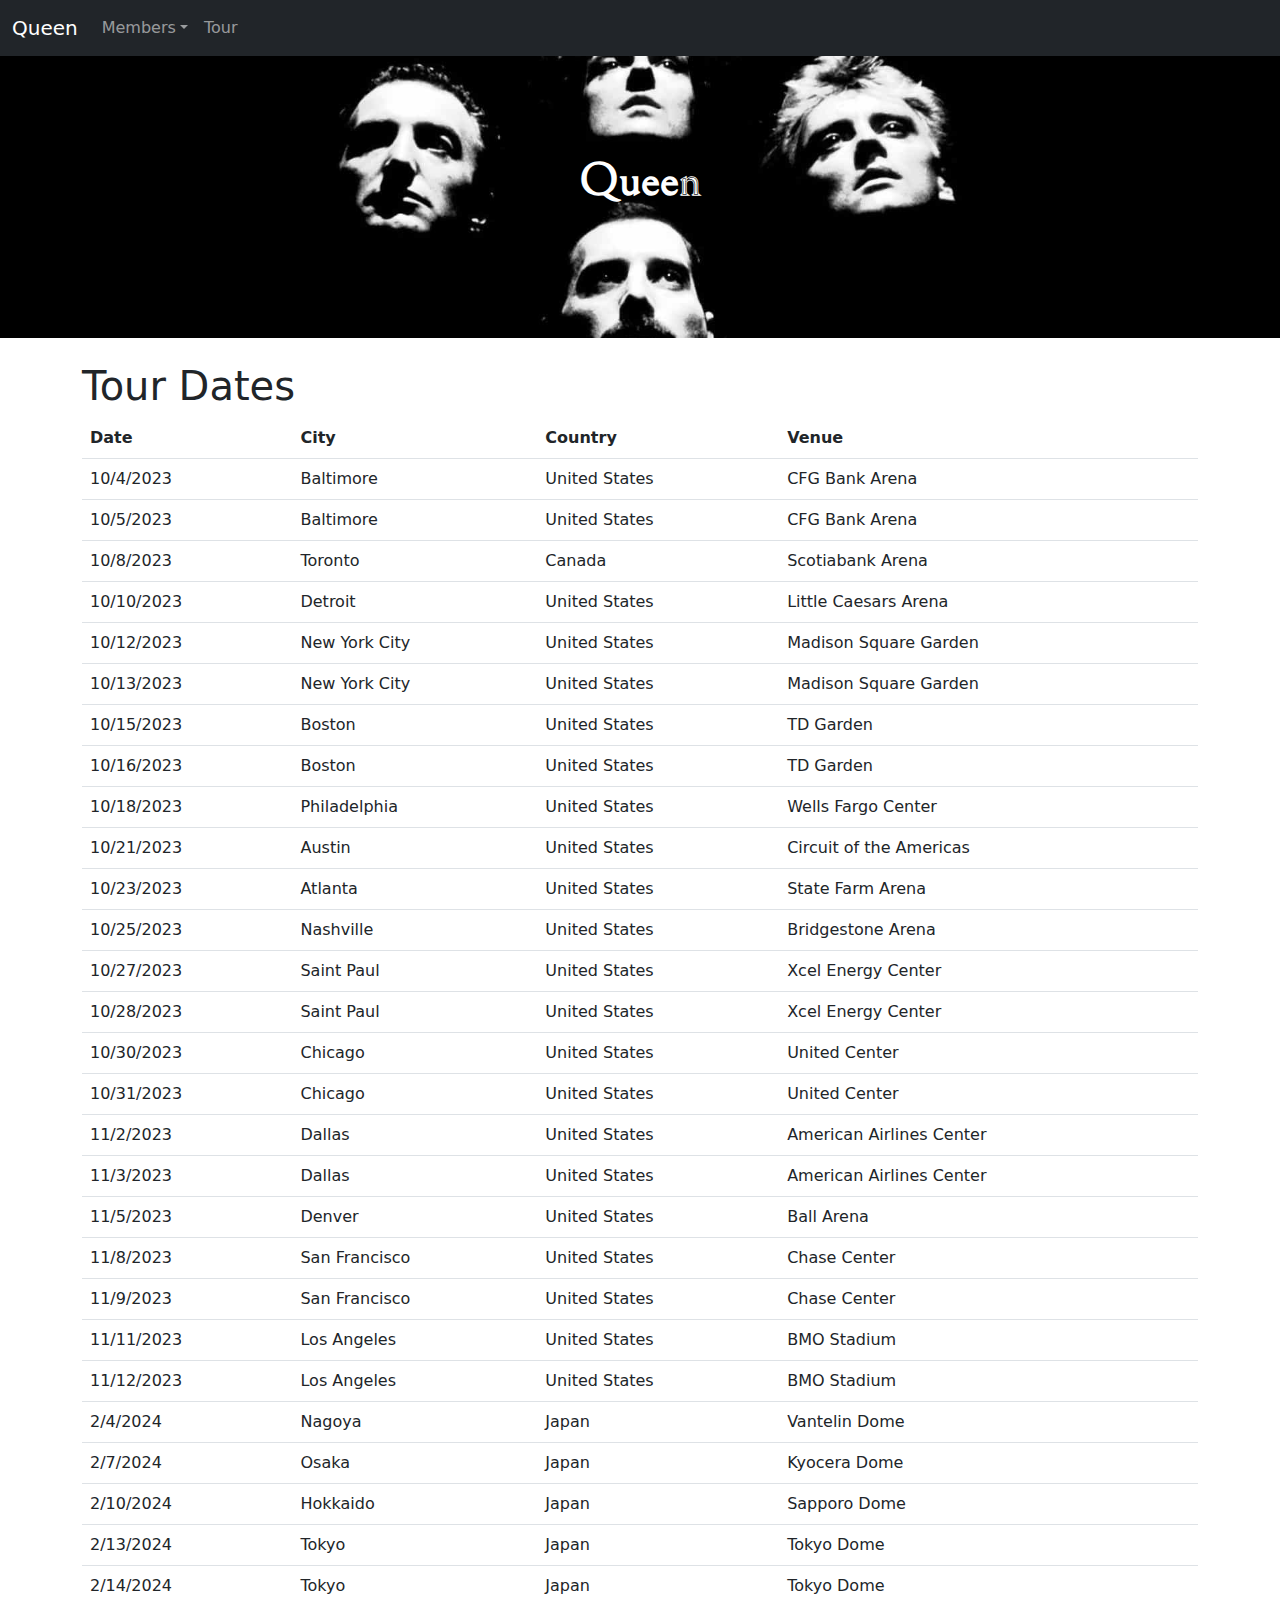
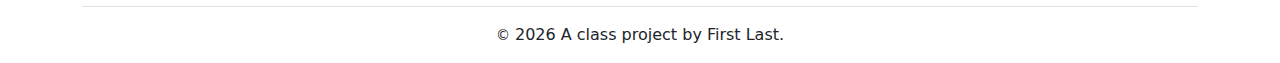
==== docs/tour.html @ 214ec134 "committing for class" ====
<!doctype html>
<html lang="en">
  <!-- A Intro to Coding for Journalists class project -->
  <head>
    <title>Tour</title>
    <meta name="description" content="This page will show you all the tour dates for Queen.">
    <meta charset="utf-8">
    <meta http-equiv="X-UA-Compatible" content="IE=edge"/>
    <meta name="viewport" content="width=device-width, initial-scale=1, maximum-scale=1">
    <link rel="stylesheet" href="css/main.css">
    <link rel="preconnect" href="https://fonts.googleapis.com">
    <link rel="preconnect" href="https://fonts.gstatic.com" crossorigin>
    <link href="https://fonts.googleapis.com/css2?family=Bellefair&display=swap" rel="stylesheet">
  </head>
  <body>
    <nav class="navbar navbar-expand-lg bg-dark" data-bs-theme="dark">
  <div class="container-fluid">
    <a class="navbar-brand" href="index.html">Queen</a>
    <button class="navbar-toggler" type="button" data-bs-toggle="collapse" data-bs-target="#navbarNavDropdown" aria-controls="navbarNavDropdown" aria-expanded="false" aria-label="Toggle navigation">
      <span class="navbar-toggler-icon"></span>
    </button>
    <div class="collapse navbar-collapse" id="navbarNavDropdown">
      <ul class="navbar-nav">
        <li class="nav-item dropdown">
          <a class="nav-link dropdown-toggle" href="#" id="navbarDropdownMenuLink" role="button" data-bs-toggle="dropdown" aria-expanded="false">Members</a>
          <ul class="dropdown-menu" aria-labelledby="navbarDropdownMenuLink">
            
            <li><a class="dropdown-item" href="member/freddie-mercury.html">Freddie Mercury</a></li>
            
            <li><a class="dropdown-item" href="member/brian-may.html">Brian May</a></li>
            
            <li><a class="dropdown-item" href="member/roger-taylor.html">Roger Taylor</a></li>
            
            <li><a class="dropdown-item" href="member/john-deacon.html">John Deacon</a></li>
            
          </ul>
        </li>
        <li class="nav-item">
          <a class="nav-link" href="tour.html">Tour</a>
        </li>
      </ul>
    </div>
  </div>
</nav>

    <div id="jumbo" class="p-5 mb-4 bg-light">
  <div class="container-fluid py-5 text-center">
    <h1 class="display-5 fw-bold">Queen</h1>
  </div>
</div>

    
<div class="container">
  <h1>Tour Dates</h1>
  <table class="table">
    <thead>
      <tr>
        <th scope="col">Date</th>
        <th scope="col">City</th>
        <th scope="col">Country</th>
        <th scope="col">Venue</th>
      </tr>
    </thead>
    
    <tbody>
      <tr>
        <td>10/4/2023</td>
        <td>Baltimore</td>
        <td>United States</td>
        <td>CFG Bank Arena</td>
      </tr>
    </tbody>
    
    <tbody>
      <tr>
        <td>10/5/2023</td>
        <td>Baltimore</td>
        <td>United States</td>
        <td>CFG Bank Arena</td>
      </tr>
    </tbody>
    
    <tbody>
      <tr>
        <td>10/8/2023</td>
        <td>Toronto</td>
        <td>Canada</td>
        <td>Scotiabank Arena</td>
      </tr>
    </tbody>
    
    <tbody>
      <tr>
        <td>10/10/2023</td>
        <td>Detroit</td>
        <td>United States</td>
        <td>Little Caesars Arena</td>
      </tr>
    </tbody>
    
    <tbody>
      <tr>
        <td>10/12/2023</td>
        <td>New York City</td>
        <td>United States</td>
        <td>Madison Square Garden</td>
      </tr>
    </tbody>
    
    <tbody>
      <tr>
        <td>10/13/2023</td>
        <td>New York City</td>
        <td>United States</td>
        <td>Madison Square Garden</td>
      </tr>
    </tbody>
    
    <tbody>
      <tr>
        <td>10/15/2023</td>
        <td>Boston</td>
        <td>United States</td>
        <td>TD Garden</td>
      </tr>
    </tbody>
    
    <tbody>
      <tr>
        <td>10/16/2023</td>
        <td>Boston</td>
        <td>United States</td>
        <td>TD Garden</td>
      </tr>
    </tbody>
    
    <tbody>
      <tr>
        <td>10/18/2023</td>
        <td>Philadelphia</td>
        <td>United States</td>
        <td>Wells Fargo Center</td>
      </tr>
    </tbody>
    
    <tbody>
      <tr>
        <td>10/21/2023</td>
        <td>Austin</td>
        <td>United States</td>
        <td>Circuit of the Americas</td>
      </tr>
    </tbody>
    
    <tbody>
      <tr>
        <td>10/23/2023</td>
        <td>Atlanta</td>
        <td>United States</td>
        <td>State Farm Arena</td>
      </tr>
    </tbody>
    
    <tbody>
      <tr>
        <td>10/25/2023</td>
        <td>Nashville</td>
        <td>United States</td>
        <td>Bridgestone Arena</td>
      </tr>
    </tbody>
    
    <tbody>
      <tr>
        <td>10/27/2023</td>
        <td>Saint Paul</td>
        <td>United States</td>
        <td>Xcel Energy Center</td>
      </tr>
    </tbody>
    
    <tbody>
      <tr>
        <td>10/28/2023</td>
        <td>Saint Paul</td>
        <td>United States</td>
        <td>Xcel Energy Center</td>
      </tr>
    </tbody>
    
    <tbody>
      <tr>
        <td>10/30/2023</td>
        <td>Chicago</td>
        <td>United States</td>
        <td>United Center</td>
      </tr>
    </tbody>
    
    <tbody>
      <tr>
        <td>10/31/2023</td>
        <td>Chicago</td>
        <td>United States</td>
        <td>United Center</td>
      </tr>
    </tbody>
    
    <tbody>
      <tr>
        <td>11/2/2023</td>
        <td>Dallas</td>
        <td>United States</td>
        <td>American Airlines Center</td>
      </tr>
    </tbody>
    
    <tbody>
      <tr>
        <td>11/3/2023</td>
        <td>Dallas</td>
        <td>United States</td>
        <td>American Airlines Center</td>
      </tr>
    </tbody>
    
    <tbody>
      <tr>
        <td>11/5/2023</td>
        <td>Denver</td>
        <td>United States</td>
        <td>Ball Arena</td>
      </tr>
    </tbody>
    
    <tbody>
      <tr>
        <td>11/8/2023</td>
        <td>San Francisco</td>
        <td>United States</td>
        <td>Chase Center</td>
      </tr>
    </tbody>
    
    <tbody>
      <tr>
        <td>11/9/2023</td>
        <td>San Francisco</td>
        <td>United States</td>
        <td>Chase Center</td>
      </tr>
    </tbody>
    
    <tbody>
      <tr>
        <td>11/11/2023</td>
        <td>Los Angeles</td>
        <td>United States</td>
        <td>BMO Stadium</td>
      </tr>
    </tbody>
    
    <tbody>
      <tr>
        <td>11/12/2023</td>
        <td>Los Angeles</td>
        <td>United States</td>
        <td>BMO Stadium</td>
      </tr>
    </tbody>
    
    <tbody>
      <tr>
        <td>2/4/2024</td>
        <td>Nagoya</td>
        <td>Japan</td>
        <td>Vantelin Dome</td>
      </tr>
    </tbody>
    
    <tbody>
      <tr>
        <td>2/7/2024</td>
        <td>Osaka</td>
        <td>Japan</td>
        <td>Kyocera Dome</td>
      </tr>
    </tbody>
    
    <tbody>
      <tr>
        <td>2/10/2024</td>
        <td>Hokkaido</td>
        <td>Japan</td>
        <td>Sapporo Dome</td>
      </tr>
    </tbody>
    
    <tbody>
      <tr>
        <td>2/13/2024</td>
        <td>Tokyo</td>
        <td>Japan</td>
        <td>Tokyo Dome</td>
      </tr>
    </tbody>
    
    <tbody>
      <tr>
        <td>2/14/2024</td>
        <td>Tokyo</td>
        <td>Japan</td>
        <td>Tokyo Dome</td>
      </tr>
    </tbody>
    
  </table>
</div>


    <footer>
<p id="legal" class="center-block text-center">
  <small>&copy;</small> <span class="copyright-year"></span>
  A class project by First Last.
</p>
</footer>


    <script src="js/jquery.js"></script>
    <script src="js/bootstrap.bundle.min.js"></script>
    <script src="js/scripts.js"></script>
  </body>
</html>
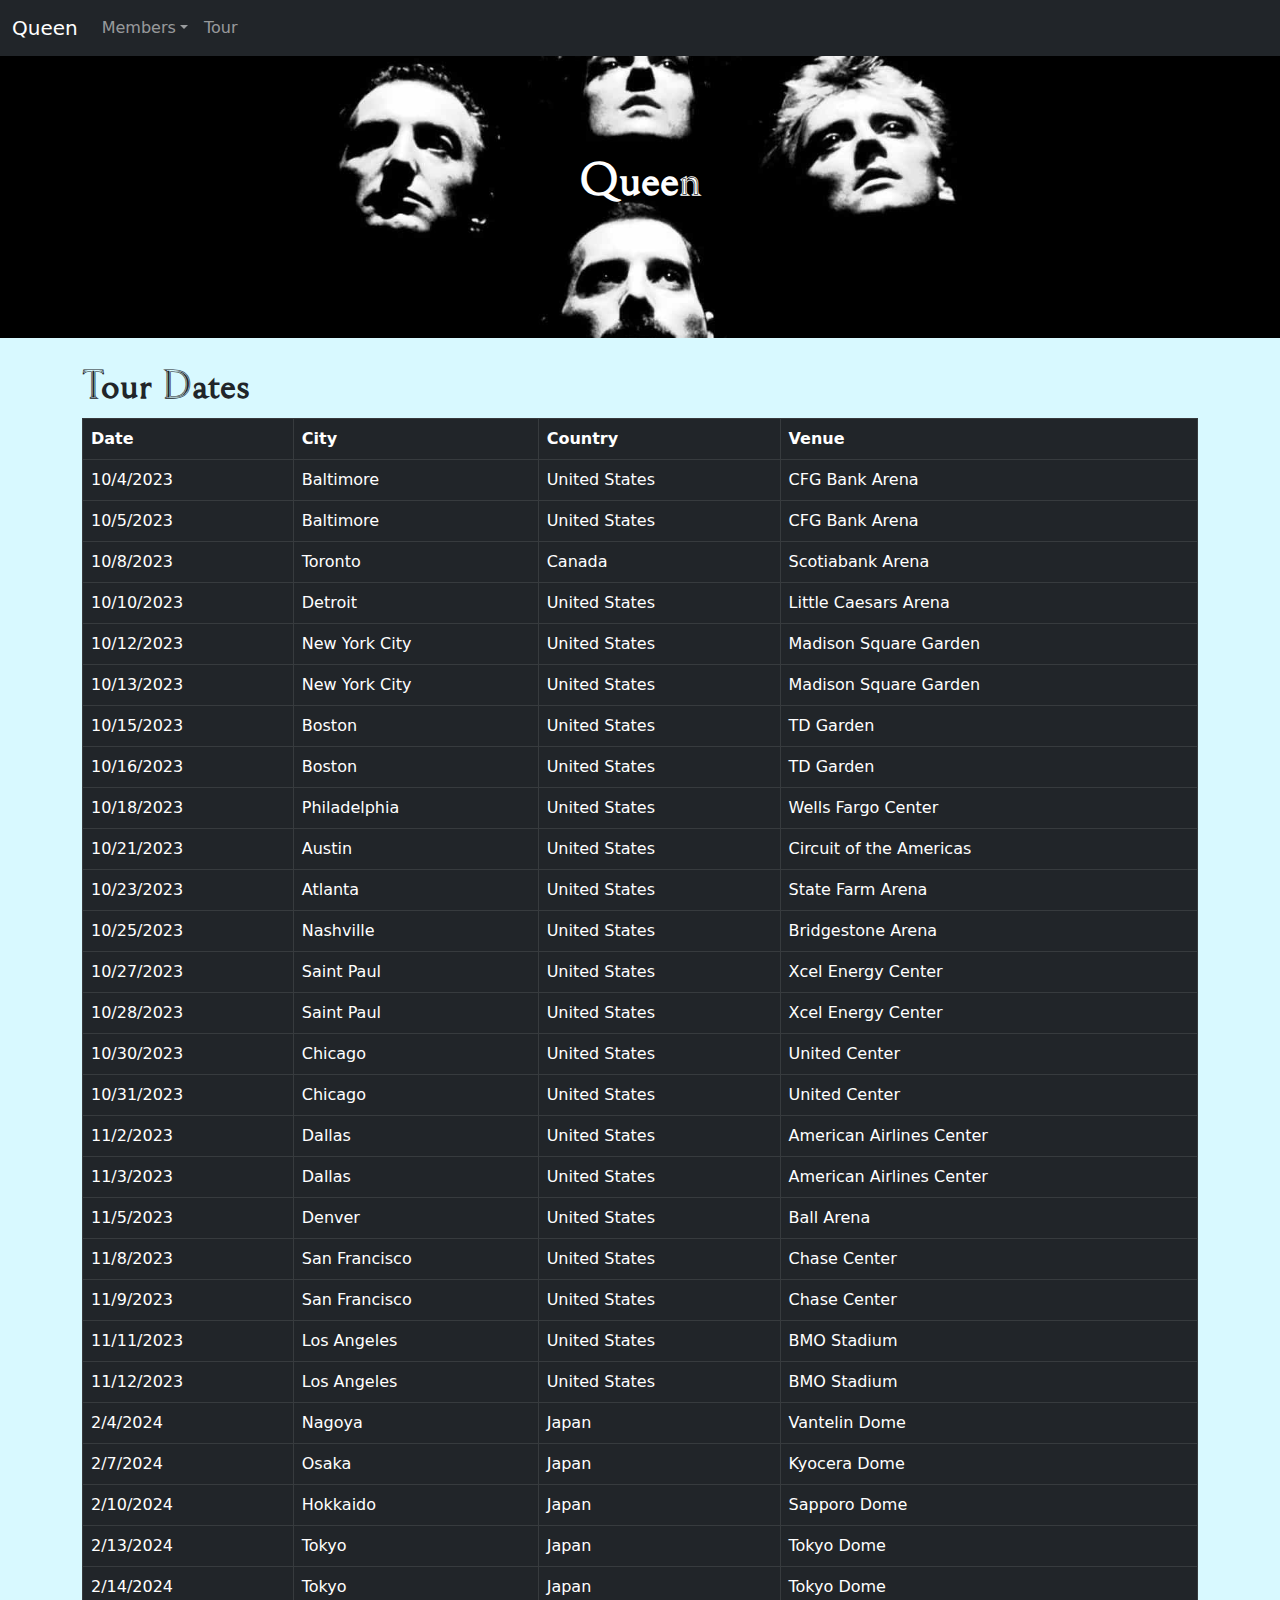
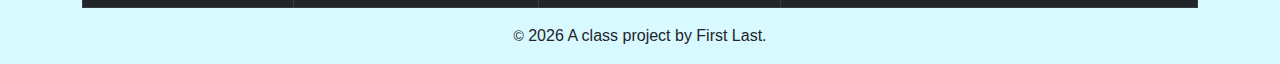
==== commit 5a389857: "for class" ====
--- a/docs/tour.html
+++ b/docs/tour.html
@@ -52,7 +52,7 @@
     
 <div class="container">
   <h1>Tour Dates</h1>
-  <table class="table">
+  <table class="table table-bordered table-dark">
     <thead>
       <tr>
         <th scope="col">Date</th>
--- a/docs/css/main.css
+++ b/docs/css/main.css
@@ -3,5 +3,5 @@
  * Bootstrap  v5.3.1 (https://getbootstrap.com/)
  * Copyright 2011-2023 The Bootstrap Authors
  * Licensed under MIT (https://github.com/twbs/bootstrap/blob/main/LICENSE)
- */:root,[data-bs-theme=light]{--bs-blue:#0d6efd;--bs-indigo:#6610f2;--bs-purple:#6f42c1;--bs-pink:#d63384;--bs-red:#dc3545;--bs-orange:#fd7e14;--bs-yellow:#ffc107;--bs-green:#198754;--bs-teal:#20c997;--bs-cyan:#0dcaf0;--bs-black:#000;--bs-white:#fff;--bs-gray:#6c757d;--bs-gray-dark:#343a40;--bs-gray-100:#f8f9fa;--bs-gray-200:#e9ecef;--bs-gray-300:#dee2e6;--bs-gray-400:#ced4da;--bs-gray-500:#adb5bd;--bs-gray-600:#6c757d;--bs-gray-700:#495057;--bs-gray-800:#343a40;--bs-gray-900:#212529;--bs-primary:#0d6efd;--bs-secondary:#6c757d;--bs-success:#198754;--bs-info:#0dcaf0;--bs-warning:#ffc107;--bs-danger:#dc3545;--bs-light:#f8f9fa;--bs-dark:#212529;--bs-primary-rgb:13,110,253;--bs-secondary-rgb:108,117,125;--bs-success-rgb:25,135,84;--bs-info-rgb:13,202,240;--bs-warning-rgb:255,193,7;--bs-danger-rgb:220,53,69;--bs-light-rgb:248,249,250;--bs-dark-rgb:33,37,41;--bs-primary-text-emphasis:#052c65;--bs-secondary-text-emphasis:#2b2f32;--bs-success-text-emphasis:#0a3622;--bs-info-text-emphasis:#055160;--bs-warning-text-emphasis:#664d03;--bs-danger-text-emphasis:#58151c;--bs-light-text-emphasis:#495057;--bs-dark-text-emphasis:#495057;--bs-primary-bg-subtle:#cfe2ff;--bs-secondary-bg-subtle:#e2e3e5;--bs-success-bg-subtle:#d1e7dd;--bs-info-bg-subtle:#cff4fc;--bs-warning-bg-subtle:#fff3cd;--bs-danger-bg-subtle:#f8d7da;--bs-light-bg-subtle:#fcfcfd;--bs-dark-bg-subtle:#ced4da;--bs-primary-border-subtle:#9ec5fe;--bs-secondary-border-subtle:#c4c8cb;--bs-success-border-subtle:#a3cfbb;--bs-info-border-subtle:#9eeaf9;--bs-warning-border-subtle:#ffe69c;--bs-danger-border-subtle:#f1aeb5;--bs-light-border-subtle:#e9ecef;--bs-dark-border-subtle:#adb5bd;--bs-white-rgb:255,255,255;--bs-black-rgb:0,0,0;--bs-font-sans-serif:system-ui,-apple-system,"Segoe UI",Roboto,"Helvetica Neue","Noto Sans","Liberation Sans",Arial,sans-serif,"Apple Color Emoji","Segoe UI Emoji","Segoe UI Symbol","Noto Color Emoji";--bs-font-monospace:SFMono-Regular,Menlo,Monaco,Consolas,"Liberation Mono","Courier New",monospace;--bs-gradient:linear-gradient(180deg,hsla(0,0%,100%,.15),hsla(0,0%,100%,0));--bs-body-font-family:var(--bs-font-sans-serif);--bs-body-font-size:1rem;--bs-body-font-weight:400;--bs-body-line-height:1.5;--bs-body-color:#212529;--bs-body-color-rgb:33,37,41;--bs-body-bg:#fff;--bs-body-bg-rgb:255,255,255;--bs-emphasis-color:#000;--bs-emphasis-color-rgb:0,0,0;--bs-secondary-color:rgba(33,37,41,.75);--bs-secondary-color-rgb:33,37,41;--bs-secondary-bg:#e9ecef;--bs-secondary-bg-rgb:233,236,239;--bs-tertiary-color:rgba(33,37,41,.5);--bs-tertiary-color-rgb:33,37,41;--bs-tertiary-bg:#f8f9fa;--bs-tertiary-bg-rgb:248,249,250;--bs-heading-color:inherit;--bs-link-color:#0d6efd;--bs-link-color-rgb:13,110,253;--bs-link-decoration:underline;--bs-link-hover-color:#0a58ca;--bs-link-hover-color-rgb:10,88,202;--bs-code-color:#d63384;--bs-highlight-bg:#fff3cd;--bs-border-width:1px;--bs-border-style:solid;--bs-border-color:#dee2e6;--bs-border-color-translucent:rgba(0,0,0,.175);--bs-border-radius:0.375rem;--bs-border-radius-sm:0.25rem;--bs-border-radius-lg:0.5rem;--bs-border-radius-xl:1rem;--bs-border-radius-xxl:2rem;--bs-border-radius-2xl:var(--bs-border-radius-xxl);--bs-border-radius-pill:50rem;--bs-box-shadow:0 0.5rem 1rem rgba(0,0,0,.15);--bs-box-shadow-sm:0 0.125rem 0.25rem rgba(0,0,0,.075);--bs-box-shadow-lg:0 1rem 3rem rgba(0,0,0,.175);--bs-box-shadow-inset:inset 0 1px 2px rgba(0,0,0,.075);--bs-focus-ring-width:0.25rem;--bs-focus-ring-opacity:0.25;--bs-focus-ring-color:rgba(13,110,253,.25);--bs-form-valid-color:#198754;--bs-form-valid-border-color:#198754;--bs-form-invalid-color:#dc3545;--bs-form-invalid-border-color:#dc3545}[data-bs-theme=dark]{--bs-body-color:#dee2e6;--bs-body-color-rgb:222,226,230;--bs-body-bg:#212529;--bs-body-bg-rgb:33,37,41;--bs-emphasis-color:#fff;--bs-emphasis-color-rgb:255,255,255;--bs-secondary-color:rgba(222,226,230,.75);--bs-secondary-color-rgb:222,226,230;--bs-secondary-bg:#343a40;--bs-secondary-bg-rgb:52,58,64;--bs-tertiary-color:rgba(222,226,230,.5);--bs-tertiary-color-rgb:222,226,230;--bs-tertiary-bg:#2b3035;--bs-tertiary-bg-rgb:43,48,53;--bs-primary-text-emphasis:#6ea8fe;--bs-secondary-text-emphasis:#a7acb1;--bs-success-text-emphasis:#75b798;--bs-info-text-emphasis:#6edff6;--bs-warning-text-emphasis:#ffda6a;--bs-danger-text-emphasis:#ea868f;--bs-light-text-emphasis:#f8f9fa;--bs-dark-text-emphasis:#dee2e6;--bs-primary-bg-subtle:#031633;--bs-secondary-bg-subtle:#161719;--bs-success-bg-subtle:#051b11;--bs-info-bg-subtle:#032830;--bs-warning-bg-subtle:#332701;--bs-danger-bg-subtle:#2c0b0e;--bs-light-bg-subtle:#343a40;--bs-dark-bg-subtle:#1a1d20;--bs-primary-border-subtle:#084298;--bs-secondary-border-subtle:#41464b;--bs-success-border-subtle:#0f5132;--bs-info-border-subtle:#087990;--bs-warning-border-subtle:#997404;--bs-danger-border-subtle:#842029;--bs-light-border-subtle:#495057;--bs-dark-border-subtle:#343a40;--bs-heading-color:inherit;--bs-link-color:#6ea8fe;--bs-link-hover-color:#8bb9fe;--bs-link-color-rgb:110,168,254;--bs-link-hover-color-rgb:139,185,254;--bs-code-color:#e685b5;--bs-border-color:#495057;--bs-border-color-translucent:hsla(0,0%,100%,.15);--bs-form-valid-color:#75b798;--bs-form-valid-border-color:#75b798;--bs-form-invalid-color:#ea868f;--bs-form-invalid-border-color:#ea868f;color-scheme:dark}*,:after,:before{box-sizing:border-box}@media (prefers-reduced-motion:no-preference){:root{scroll-behavior:smooth}}body{-webkit-text-size-adjust:100%;-webkit-tap-highlight-color:rgba(0,0,0,0);background-color:var(--bs-body-bg);color:var(--bs-body-color);font-family:var(--bs-body-font-family);font-size:var(--bs-body-font-size);font-weight:var(--bs-body-font-weight);line-height:var(--bs-body-line-height);margin:0;text-align:var(--bs-body-text-align)}hr{border:0;border-top:var(--bs-border-width) solid;color:inherit;margin:1rem 0;opacity:.25}.h1,.h2,.h3,.h4,.h5,.h6,h1,h2,h3,h4,h5,h6{color:var(--bs-heading-color);font-weight:500;line-height:1.2;margin-bottom:.5rem;margin-top:0}.h1,h1{font-size:calc(1.375rem + 1.5vw)}@media (min-width:1200px){.h1,h1{font-size:2.5rem}}.h2,h2{font-size:calc(1.325rem + .9vw)}@media (min-width:1200px){.h2,h2{font-size:2rem}}.h3,h3{font-size:calc(1.3rem + .6vw)}@media (min-width:1200px){.h3,h3{font-size:1.75rem}}.h4,h4{font-size:calc(1.275rem + .3vw)}@media (min-width:1200px){.h4,h4{font-size:1.5rem}}.h5,h5{font-size:1.25rem}.h6,h6{font-size:1rem}p{margin-bottom:1rem;margin-top:0}abbr[title]{cursor:help;-webkit-text-decoration:underline dotted;text-decoration:underline dotted;-webkit-text-decoration-skip-ink:none;text-decoration-skip-ink:none}address{font-style:normal;line-height:inherit;margin-bottom:1rem}ol,ul{padding-left:2rem}dl,ol,ul{margin-bottom:1rem;margin-top:0}ol ol,ol ul,ul ol,ul ul{margin-bottom:0}dt{font-weight:700}dd{margin-bottom:.5rem;margin-left:0}blockquote{margin:0 0 1rem}b,strong{font-weight:bolder}.small,small{font-size:.875em}.mark,mark{background-color:var(--bs-highlight-bg);padding:.1875em}sub,sup{font-size:.75em;line-height:0;position:relative;vertical-align:baseline}sub{bottom:-.25em}sup{top:-.5em}a{color:rgba(var(--bs-link-color-rgb),var(--bs-link-opacity,1));text-decoration:underline}a:hover{--bs-link-color-rgb:var(--bs-link-hover-color-rgb)}a:not([href]):not([class]),a:not([href]):not([class]):hover{color:inherit;text-decoration:none}code,kbd,pre,samp{font-family:var(--bs-font-monospace);font-size:1em}pre{display:block;font-size:.875em;margin-bottom:1rem;margin-top:0;overflow:auto}pre code{color:inherit;font-size:inherit;word-break:normal}code{word-wrap:break-word;color:var(--bs-code-color);font-size:.875em}a>code{color:inherit}kbd{background-color:var(--bs-body-color);border-radius:.25rem;color:var(--bs-body-bg);font-size:.875em;padding:.1875rem .375rem}kbd kbd{font-size:1em;padding:0}figure{margin:0 0 1rem}img,svg{vertical-align:middle}table{border-collapse:collapse;caption-side:bottom}caption{color:var(--bs-secondary-color);padding-bottom:.5rem;padding-top:.5rem;text-align:left}th{text-align:inherit;text-align:-webkit-match-parent}tbody,td,tfoot,th,thead,tr{border:0 solid;border-color:inherit}label{display:inline-block}button{border-radius:0}button:focus:not(:focus-visible){outline:0}button,input,optgroup,select,textarea{font-family:inherit;font-size:inherit;line-height:inherit;margin:0}button,select{text-transform:none}[role=button]{cursor:pointer}select{word-wrap:normal}select:disabled{opacity:1}[list]:not([type=date]):not([type=datetime-local]):not([type=month]):not([type=week]):not([type=time])::-webkit-calendar-picker-indicator{display:none!important}[type=button],[type=reset],[type=submit],button{-webkit-appearance:button}[type=button]:not(:disabled),[type=reset]:not(:disabled),[type=submit]:not(:disabled),button:not(:disabled){cursor:pointer}::-moz-focus-inner{border-style:none;padding:0}textarea{resize:vertical}fieldset{border:0;margin:0;min-width:0;padding:0}legend{float:left;font-size:calc(1.275rem + .3vw);line-height:inherit;margin-bottom:.5rem;padding:0;width:100%}@media (min-width:1200px){legend{font-size:1.5rem}}legend+*{clear:left}::-webkit-datetime-edit-day-field,::-webkit-datetime-edit-fields-wrapper,::-webkit-datetime-edit-hour-field,::-webkit-datetime-edit-minute,::-webkit-datetime-edit-month-field,::-webkit-datetime-edit-text,::-webkit-datetime-edit-year-field{padding:0}::-webkit-inner-spin-button{height:auto}[type=search]{-webkit-appearance:textfield;outline-offset:-2px}::-webkit-search-decoration{-webkit-appearance:none}::-webkit-color-swatch-wrapper{padding:0}::-webkit-file-upload-button{-webkit-appearance:button;font:inherit}::file-selector-button{-webkit-appearance:button;font:inherit}output{display:inline-block}iframe{border:0}summary{cursor:pointer;display:list-item}progress{vertical-align:baseline}[hidden]{display:none!important}.lead{font-size:1.25rem;font-weight:300}.display-1{font-size:calc(1.625rem + 4.5vw);font-weight:300;line-height:1.2}@media (min-width:1200px){.display-1{font-size:5rem}}.display-2{font-size:calc(1.575rem + 3.9vw);font-weight:300;line-height:1.2}@media (min-width:1200px){.display-2{font-size:4.5rem}}.display-3{font-size:calc(1.525rem + 3.3vw);font-weight:300;line-height:1.2}@media (min-width:1200px){.display-3{font-size:4rem}}.display-4{font-size:calc(1.475rem + 2.7vw);font-weight:300;line-height:1.2}@media (min-width:1200px){.display-4{font-size:3.5rem}}.display-5{font-size:calc(1.425rem + 2.1vw);font-weight:300;line-height:1.2}@media (min-width:1200px){.display-5{font-size:3rem}}.display-6{font-size:calc(1.375rem + 1.5vw);font-weight:300;line-height:1.2}@media (min-width:1200px){.display-6{font-size:2.5rem}}.list-inline,.list-unstyled{list-style:none;padding-left:0}.list-inline-item{display:inline-block}.list-inline-item:not(:last-child){margin-right:.5rem}.initialism{font-size:.875em;text-transform:uppercase}.blockquote{font-size:1.25rem;margin-bottom:1rem}.blockquote>:last-child{margin-bottom:0}.blockquote-footer{color:#6c757d;font-size:.875em;margin-bottom:1rem;margin-top:-1rem}.blockquote-footer:before{content:"— "}.img-fluid,.img-thumbnail{height:auto;max-width:100%}.img-thumbnail{background-color:var(--bs-body-bg);border:var(--bs-border-width) solid var(--bs-border-color);border-radius:var(--bs-border-radius);padding:.25rem}.figure{display:inline-block}.figure-img{line-height:1;margin-bottom:.5rem}.figure-caption{color:var(--bs-secondary-color);font-size:.875em}.container,.container-fluid,.container-lg,.container-md,.container-sm,.container-xl,.container-xxl{--bs-gutter-x:1.5rem;--bs-gutter-y:0;margin-left:auto;margin-right:auto;padding-left:calc(var(--bs-gutter-x)*.5);padding-right:calc(var(--bs-gutter-x)*.5);width:100%}@media (min-width:576px){.container,.container-sm{max-width:540px}}@media (min-width:768px){.container,.container-md,.container-sm{max-width:720px}}@media (min-width:992px){.container,.container-lg,.container-md,.container-sm{max-width:960px}}@media (min-width:1200px){.container,.container-lg,.container-md,.container-sm,.container-xl{max-width:1140px}}@media (min-width:1400px){.container,.container-lg,.container-md,.container-sm,.container-xl,.container-xxl{max-width:1320px}}:root{--bs-breakpoint-xs:0;--bs-breakpoint-sm:576px;--bs-breakpoint-md:768px;--bs-breakpoint-lg:992px;--bs-breakpoint-xl:1200px;--bs-breakpoint-xxl:1400px}.row{--bs-gutter-x:1.5rem;--bs-gutter-y:0;display:-webkit-flex;display:-ms-flexbox;display:flex;-webkit-flex-wrap:wrap;-ms-flex-wrap:wrap;flex-wrap:wrap;margin-left:calc(var(--bs-gutter-x)*-.5);margin-right:calc(var(--bs-gutter-x)*-.5);margin-top:calc(var(--bs-gutter-y)*-1)}.row>*{-ms-flex-negative:0;-webkit-flex-shrink:0;flex-shrink:0;margin-top:var(--bs-gutter-y);max-width:100%;padding-left:calc(var(--bs-gutter-x)*.5);padding-right:calc(var(--bs-gutter-x)*.5);width:100%}.col{-webkit-flex:1 0 0%;-ms-flex:1 0 0%;flex:1 0 0%}.row-cols-auto>*{width:auto}.row-cols-1>*,.row-cols-auto>*{-webkit-flex:0 0 auto;-ms-flex:0 0 auto;flex:0 0 auto}.row-cols-1>*{width:100%}.row-cols-2>*{width:50%}.row-cols-2>*,.row-cols-3>*{-webkit-flex:0 0 auto;-ms-flex:0 0 auto;flex:0 0 auto}.row-cols-3>*{width:33.3333333333%}.row-cols-4>*{width:25%}.row-cols-4>*,.row-cols-5>*{-webkit-flex:0 0 auto;-ms-flex:0 0 auto;flex:0 0 auto}.row-cols-5>*{width:20%}.row-cols-6>*{width:16.6666666667%}.col-auto,.row-cols-6>*{-webkit-flex:0 0 auto;-ms-flex:0 0 auto;flex:0 0 auto}.col-auto{width:auto}.col-1{width:8.33333333%}.col-1,.col-2{-webkit-flex:0 0 auto;-ms-flex:0 0 auto;flex:0 0 auto}.col-2{width:16.66666667%}.col-3{width:25%}.col-3,.col-4{-webkit-flex:0 0 auto;-ms-flex:0 0 auto;flex:0 0 auto}.col-4{width:33.33333333%}.col-5{width:41.66666667%}.col-5,.col-6{-webkit-flex:0 0 auto;-ms-flex:0 0 auto;flex:0 0 auto}.col-6{width:50%}.col-7{width:58.33333333%}.col-7,.col-8{-webkit-flex:0 0 auto;-ms-flex:0 0 auto;flex:0 0 auto}.col-8{width:66.66666667%}.col-9{width:75%}.col-10,.col-9{-webkit-flex:0 0 auto;-ms-flex:0 0 auto;flex:0 0 auto}.col-10{width:83.33333333%}.col-11{width:91.66666667%}.col-11,.col-12{-webkit-flex:0 0 auto;-ms-flex:0 0 auto;flex:0 0 auto}.col-12{width:100%}.offset-1{margin-left:8.33333333%}.offset-2{margin-left:16.66666667%}.offset-3{margin-left:25%}.offset-4{margin-left:33.33333333%}.offset-5{margin-left:41.66666667%}.offset-6{margin-left:50%}.offset-7{margin-left:58.33333333%}.offset-8{margin-left:66.66666667%}.offset-9{margin-left:75%}.offset-10{margin-left:83.33333333%}.offset-11{margin-left:91.66666667%}.g-0,.gx-0{--bs-gutter-x:0}.g-0,.gy-0{--bs-gutter-y:0}.g-1,.gx-1{--bs-gutter-x:0.25rem}.g-1,.gy-1{--bs-gutter-y:0.25rem}.g-2,.gx-2{--bs-gutter-x:0.5rem}.g-2,.gy-2{--bs-gutter-y:0.5rem}.g-3,.gx-3{--bs-gutter-x:1rem}.g-3,.gy-3{--bs-gutter-y:1rem}.g-4,.gx-4{--bs-gutter-x:1.5rem}.g-4,.gy-4{--bs-gutter-y:1.5rem}.g-5,.gx-5{--bs-gutter-x:3rem}.g-5,.gy-5{--bs-gutter-y:3rem}@media (min-width:576px){.col-sm{-webkit-flex:1 0 0%;-ms-flex:1 0 0%;flex:1 0 0%}.row-cols-sm-auto>*{width:auto}.row-cols-sm-1>*,.row-cols-sm-auto>*{-webkit-flex:0 0 auto;-ms-flex:0 0 auto;flex:0 0 auto}.row-cols-sm-1>*{width:100%}.row-cols-sm-2>*{width:50%}.row-cols-sm-2>*,.row-cols-sm-3>*{-webkit-flex:0 0 auto;-ms-flex:0 0 auto;flex:0 0 auto}.row-cols-sm-3>*{width:33.3333333333%}.row-cols-sm-4>*{width:25%}.row-cols-sm-4>*,.row-cols-sm-5>*{-webkit-flex:0 0 auto;-ms-flex:0 0 auto;flex:0 0 auto}.row-cols-sm-5>*{width:20%}.row-cols-sm-6>*{width:16.6666666667%}.col-sm-auto,.row-cols-sm-6>*{-webkit-flex:0 0 auto;-ms-flex:0 0 auto;flex:0 0 auto}.col-sm-auto{width:auto}.col-sm-1{width:8.33333333%}.col-sm-1,.col-sm-2{-webkit-flex:0 0 auto;-ms-flex:0 0 auto;flex:0 0 auto}.col-sm-2{width:16.66666667%}.col-sm-3{width:25%}.col-sm-3,.col-sm-4{-webkit-flex:0 0 auto;-ms-flex:0 0 auto;flex:0 0 auto}.col-sm-4{width:33.33333333%}.col-sm-5{width:41.66666667%}.col-sm-5,.col-sm-6{-webkit-flex:0 0 auto;-ms-flex:0 0 auto;flex:0 0 auto}.col-sm-6{width:50%}.col-sm-7{width:58.33333333%}.col-sm-7,.col-sm-8{-webkit-flex:0 0 auto;-ms-flex:0 0 auto;flex:0 0 auto}.col-sm-8{width:66.66666667%}.col-sm-9{width:75%}.col-sm-10,.col-sm-9{-webkit-flex:0 0 auto;-ms-flex:0 0 auto;flex:0 0 auto}.col-sm-10{width:83.33333333%}.col-sm-11{width:91.66666667%}.col-sm-11,.col-sm-12{-webkit-flex:0 0 auto;-ms-flex:0 0 auto;flex:0 0 auto}.col-sm-12{width:100%}.offset-sm-0{margin-left:0}.offset-sm-1{margin-left:8.33333333%}.offset-sm-2{margin-left:16.66666667%}.offset-sm-3{margin-left:25%}.offset-sm-4{margin-left:33.33333333%}.offset-sm-5{margin-left:41.66666667%}.offset-sm-6{margin-left:50%}.offset-sm-7{margin-left:58.33333333%}.offset-sm-8{margin-left:66.66666667%}.offset-sm-9{margin-left:75%}.offset-sm-10{margin-left:83.33333333%}.offset-sm-11{margin-left:91.66666667%}.g-sm-0,.gx-sm-0{--bs-gutter-x:0}.g-sm-0,.gy-sm-0{--bs-gutter-y:0}.g-sm-1,.gx-sm-1{--bs-gutter-x:0.25rem}.g-sm-1,.gy-sm-1{--bs-gutter-y:0.25rem}.g-sm-2,.gx-sm-2{--bs-gutter-x:0.5rem}.g-sm-2,.gy-sm-2{--bs-gutter-y:0.5rem}.g-sm-3,.gx-sm-3{--bs-gutter-x:1rem}.g-sm-3,.gy-sm-3{--bs-gutter-y:1rem}.g-sm-4,.gx-sm-4{--bs-gutter-x:1.5rem}.g-sm-4,.gy-sm-4{--bs-gutter-y:1.5rem}.g-sm-5,.gx-sm-5{--bs-gutter-x:3rem}.g-sm-5,.gy-sm-5{--bs-gutter-y:3rem}}@media (min-width:768px){.col-md{-webkit-flex:1 0 0%;-ms-flex:1 0 0%;flex:1 0 0%}.row-cols-md-auto>*{width:auto}.row-cols-md-1>*,.row-cols-md-auto>*{-webkit-flex:0 0 auto;-ms-flex:0 0 auto;flex:0 0 auto}.row-cols-md-1>*{width:100%}.row-cols-md-2>*{width:50%}.row-cols-md-2>*,.row-cols-md-3>*{-webkit-flex:0 0 auto;-ms-flex:0 0 auto;flex:0 0 auto}.row-cols-md-3>*{width:33.3333333333%}.row-cols-md-4>*{width:25%}.row-cols-md-4>*,.row-cols-md-5>*{-webkit-flex:0 0 auto;-ms-flex:0 0 auto;flex:0 0 auto}.row-cols-md-5>*{width:20%}.row-cols-md-6>*{width:16.6666666667%}.col-md-auto,.row-cols-md-6>*{-webkit-flex:0 0 auto;-ms-flex:0 0 auto;flex:0 0 auto}.col-md-auto{width:auto}.col-md-1{width:8.33333333%}.col-md-1,.col-md-2{-webkit-flex:0 0 auto;-ms-flex:0 0 auto;flex:0 0 auto}.col-md-2{width:16.66666667%}.col-md-3{width:25%}.col-md-3,.col-md-4{-webkit-flex:0 0 auto;-ms-flex:0 0 auto;flex:0 0 auto}.col-md-4{width:33.33333333%}.col-md-5{width:41.66666667%}.col-md-5,.col-md-6{-webkit-flex:0 0 auto;-ms-flex:0 0 auto;flex:0 0 auto}.col-md-6{width:50%}.col-md-7{width:58.33333333%}.col-md-7,.col-md-8{-webkit-flex:0 0 auto;-ms-flex:0 0 auto;flex:0 0 auto}.col-md-8{width:66.66666667%}.col-md-9{width:75%}.col-md-10,.col-md-9{-webkit-flex:0 0 auto;-ms-flex:0 0 auto;flex:0 0 auto}.col-md-10{width:83.33333333%}.col-md-11{width:91.66666667%}.col-md-11,.col-md-12{-webkit-flex:0 0 auto;-ms-flex:0 0 auto;flex:0 0 auto}.col-md-12{width:100%}.offset-md-0{margin-left:0}.offset-md-1{margin-left:8.33333333%}.offset-md-2{margin-left:16.66666667%}.offset-md-3{margin-left:25%}.offset-md-4{margin-left:33.33333333%}.offset-md-5{margin-left:41.66666667%}.offset-md-6{margin-left:50%}.offset-md-7{margin-left:58.33333333%}.offset-md-8{margin-left:66.66666667%}.offset-md-9{margin-left:75%}.offset-md-10{margin-left:83.33333333%}.offset-md-11{margin-left:91.66666667%}.g-md-0,.gx-md-0{--bs-gutter-x:0}.g-md-0,.gy-md-0{--bs-gutter-y:0}.g-md-1,.gx-md-1{--bs-gutter-x:0.25rem}.g-md-1,.gy-md-1{--bs-gutter-y:0.25rem}.g-md-2,.gx-md-2{--bs-gutter-x:0.5rem}.g-md-2,.gy-md-2{--bs-gutter-y:0.5rem}.g-md-3,.gx-md-3{--bs-gutter-x:1rem}.g-md-3,.gy-md-3{--bs-gutter-y:1rem}.g-md-4,.gx-md-4{--bs-gutter-x:1.5rem}.g-md-4,.gy-md-4{--bs-gutter-y:1.5rem}.g-md-5,.gx-md-5{--bs-gutter-x:3rem}.g-md-5,.gy-md-5{--bs-gutter-y:3rem}}@media (min-width:992px){.col-lg{-webkit-flex:1 0 0%;-ms-flex:1 0 0%;flex:1 0 0%}.row-cols-lg-auto>*{width:auto}.row-cols-lg-1>*,.row-cols-lg-auto>*{-webkit-flex:0 0 auto;-ms-flex:0 0 auto;flex:0 0 auto}.row-cols-lg-1>*{width:100%}.row-cols-lg-2>*{width:50%}.row-cols-lg-2>*,.row-cols-lg-3>*{-webkit-flex:0 0 auto;-ms-flex:0 0 auto;flex:0 0 auto}.row-cols-lg-3>*{width:33.3333333333%}.row-cols-lg-4>*{width:25%}.row-cols-lg-4>*,.row-cols-lg-5>*{-webkit-flex:0 0 auto;-ms-flex:0 0 auto;flex:0 0 auto}.row-cols-lg-5>*{width:20%}.row-cols-lg-6>*{width:16.6666666667%}.col-lg-auto,.row-cols-lg-6>*{-webkit-flex:0 0 auto;-ms-flex:0 0 auto;flex:0 0 auto}.col-lg-auto{width:auto}.col-lg-1{width:8.33333333%}.col-lg-1,.col-lg-2{-webkit-flex:0 0 auto;-ms-flex:0 0 auto;flex:0 0 auto}.col-lg-2{width:16.66666667%}.col-lg-3{width:25%}.col-lg-3,.col-lg-4{-webkit-flex:0 0 auto;-ms-flex:0 0 auto;flex:0 0 auto}.col-lg-4{width:33.33333333%}.col-lg-5{width:41.66666667%}.col-lg-5,.col-lg-6{-webkit-flex:0 0 auto;-ms-flex:0 0 auto;flex:0 0 auto}.col-lg-6{width:50%}.col-lg-7{width:58.33333333%}.col-lg-7,.col-lg-8{-webkit-flex:0 0 auto;-ms-flex:0 0 auto;flex:0 0 auto}.col-lg-8{width:66.66666667%}.col-lg-9{width:75%}.col-lg-10,.col-lg-9{-webkit-flex:0 0 auto;-ms-flex:0 0 auto;flex:0 0 auto}.col-lg-10{width:83.33333333%}.col-lg-11{width:91.66666667%}.col-lg-11,.col-lg-12{-webkit-flex:0 0 auto;-ms-flex:0 0 auto;flex:0 0 auto}.col-lg-12{width:100%}.offset-lg-0{margin-left:0}.offset-lg-1{margin-left:8.33333333%}.offset-lg-2{margin-left:16.66666667%}.offset-lg-3{margin-left:25%}.offset-lg-4{margin-left:33.33333333%}.offset-lg-5{margin-left:41.66666667%}.offset-lg-6{margin-left:50%}.offset-lg-7{margin-left:58.33333333%}.offset-lg-8{margin-left:66.66666667%}.offset-lg-9{margin-left:75%}.offset-lg-10{margin-left:83.33333333%}.offset-lg-11{margin-left:91.66666667%}.g-lg-0,.gx-lg-0{--bs-gutter-x:0}.g-lg-0,.gy-lg-0{--bs-gutter-y:0}.g-lg-1,.gx-lg-1{--bs-gutter-x:0.25rem}.g-lg-1,.gy-lg-1{--bs-gutter-y:0.25rem}.g-lg-2,.gx-lg-2{--bs-gutter-x:0.5rem}.g-lg-2,.gy-lg-2{--bs-gutter-y:0.5rem}.g-lg-3,.gx-lg-3{--bs-gutter-x:1rem}.g-lg-3,.gy-lg-3{--bs-gutter-y:1rem}.g-lg-4,.gx-lg-4{--bs-gutter-x:1.5rem}.g-lg-4,.gy-lg-4{--bs-gutter-y:1.5rem}.g-lg-5,.gx-lg-5{--bs-gutter-x:3rem}.g-lg-5,.gy-lg-5{--bs-gutter-y:3rem}}@media (min-width:1200px){.col-xl{-webkit-flex:1 0 0%;-ms-flex:1 0 0%;flex:1 0 0%}.row-cols-xl-auto>*{width:auto}.row-cols-xl-1>*,.row-cols-xl-auto>*{-webkit-flex:0 0 auto;-ms-flex:0 0 auto;flex:0 0 auto}.row-cols-xl-1>*{width:100%}.row-cols-xl-2>*{width:50%}.row-cols-xl-2>*,.row-cols-xl-3>*{-webkit-flex:0 0 auto;-ms-flex:0 0 auto;flex:0 0 auto}.row-cols-xl-3>*{width:33.3333333333%}.row-cols-xl-4>*{width:25%}.row-cols-xl-4>*,.row-cols-xl-5>*{-webkit-flex:0 0 auto;-ms-flex:0 0 auto;flex:0 0 auto}.row-cols-xl-5>*{width:20%}.row-cols-xl-6>*{width:16.6666666667%}.col-xl-auto,.row-cols-xl-6>*{-webkit-flex:0 0 auto;-ms-flex:0 0 auto;flex:0 0 auto}.col-xl-auto{width:auto}.col-xl-1{width:8.33333333%}.col-xl-1,.col-xl-2{-webkit-flex:0 0 auto;-ms-flex:0 0 auto;flex:0 0 auto}.col-xl-2{width:16.66666667%}.col-xl-3{width:25%}.col-xl-3,.col-xl-4{-webkit-flex:0 0 auto;-ms-flex:0 0 auto;flex:0 0 auto}.col-xl-4{width:33.33333333%}.col-xl-5{width:41.66666667%}.col-xl-5,.col-xl-6{-webkit-flex:0 0 auto;-ms-flex:0 0 auto;flex:0 0 auto}.col-xl-6{width:50%}.col-xl-7{width:58.33333333%}.col-xl-7,.col-xl-8{-webkit-flex:0 0 auto;-ms-flex:0 0 auto;flex:0 0 auto}.col-xl-8{width:66.66666667%}.col-xl-9{width:75%}.col-xl-10,.col-xl-9{-webkit-flex:0 0 auto;-ms-flex:0 0 auto;flex:0 0 auto}.col-xl-10{width:83.33333333%}.col-xl-11{width:91.66666667%}.col-xl-11,.col-xl-12{-webkit-flex:0 0 auto;-ms-flex:0 0 auto;flex:0 0 auto}.col-xl-12{width:100%}.offset-xl-0{margin-left:0}.offset-xl-1{margin-left:8.33333333%}.offset-xl-2{margin-left:16.66666667%}.offset-xl-3{margin-left:25%}.offset-xl-4{margin-left:33.33333333%}.offset-xl-5{margin-left:41.66666667%}.offset-xl-6{margin-left:50%}.offset-xl-7{margin-left:58.33333333%}.offset-xl-8{margin-left:66.66666667%}.offset-xl-9{margin-left:75%}.offset-xl-10{margin-left:83.33333333%}.offset-xl-11{margin-left:91.66666667%}.g-xl-0,.gx-xl-0{--bs-gutter-x:0}.g-xl-0,.gy-xl-0{--bs-gutter-y:0}.g-xl-1,.gx-xl-1{--bs-gutter-x:0.25rem}.g-xl-1,.gy-xl-1{--bs-gutter-y:0.25rem}.g-xl-2,.gx-xl-2{--bs-gutter-x:0.5rem}.g-xl-2,.gy-xl-2{--bs-gutter-y:0.5rem}.g-xl-3,.gx-xl-3{--bs-gutter-x:1rem}.g-xl-3,.gy-xl-3{--bs-gutter-y:1rem}.g-xl-4,.gx-xl-4{--bs-gutter-x:1.5rem}.g-xl-4,.gy-xl-4{--bs-gutter-y:1.5rem}.g-xl-5,.gx-xl-5{--bs-gutter-x:3rem}.g-xl-5,.gy-xl-5{--bs-gutter-y:3rem}}@media (min-width:1400px){.col-xxl{-webkit-flex:1 0 0%;-ms-flex:1 0 0%;flex:1 0 0%}.row-cols-xxl-auto>*{width:auto}.row-cols-xxl-1>*,.row-cols-xxl-auto>*{-webkit-flex:0 0 auto;-ms-flex:0 0 auto;flex:0 0 auto}.row-cols-xxl-1>*{width:100%}.row-cols-xxl-2>*{width:50%}.row-cols-xxl-2>*,.row-cols-xxl-3>*{-webkit-flex:0 0 auto;-ms-flex:0 0 auto;flex:0 0 auto}.row-cols-xxl-3>*{width:33.3333333333%}.row-cols-xxl-4>*{width:25%}.row-cols-xxl-4>*,.row-cols-xxl-5>*{-webkit-flex:0 0 auto;-ms-flex:0 0 auto;flex:0 0 auto}.row-cols-xxl-5>*{width:20%}.row-cols-xxl-6>*{width:16.6666666667%}.col-xxl-auto,.row-cols-xxl-6>*{-webkit-flex:0 0 auto;-ms-flex:0 0 auto;flex:0 0 auto}.col-xxl-auto{width:auto}.col-xxl-1{width:8.33333333%}.col-xxl-1,.col-xxl-2{-webkit-flex:0 0 auto;-ms-flex:0 0 auto;flex:0 0 auto}.col-xxl-2{width:16.66666667%}.col-xxl-3{width:25%}.col-xxl-3,.col-xxl-4{-webkit-flex:0 0 auto;-ms-flex:0 0 auto;flex:0 0 auto}.col-xxl-4{width:33.33333333%}.col-xxl-5{width:41.66666667%}.col-xxl-5,.col-xxl-6{-webkit-flex:0 0 auto;-ms-flex:0 0 auto;flex:0 0 auto}.col-xxl-6{width:50%}.col-xxl-7{width:58.33333333%}.col-xxl-7,.col-xxl-8{-webkit-flex:0 0 auto;-ms-flex:0 0 auto;flex:0 0 auto}.col-xxl-8{width:66.66666667%}.col-xxl-9{width:75%}.col-xxl-10,.col-xxl-9{-webkit-flex:0 0 auto;-ms-flex:0 0 auto;flex:0 0 auto}.col-xxl-10{width:83.33333333%}.col-xxl-11{width:91.66666667%}.col-xxl-11,.col-xxl-12{-webkit-flex:0 0 auto;-ms-flex:0 0 auto;flex:0 0 auto}.col-xxl-12{width:100%}.offset-xxl-0{margin-left:0}.offset-xxl-1{margin-left:8.33333333%}.offset-xxl-2{margin-left:16.66666667%}.offset-xxl-3{margin-left:25%}.offset-xxl-4{margin-left:33.33333333%}.offset-xxl-5{margin-left:41.66666667%}.offset-xxl-6{margin-left:50%}.offset-xxl-7{margin-left:58.33333333%}.offset-xxl-8{margin-left:66.66666667%}.offset-xxl-9{margin-left:75%}.offset-xxl-10{margin-left:83.33333333%}.offset-xxl-11{margin-left:91.66666667%}.g-xxl-0,.gx-xxl-0{--bs-gutter-x:0}.g-xxl-0,.gy-xxl-0{--bs-gutter-y:0}.g-xxl-1,.gx-xxl-1{--bs-gutter-x:0.25rem}.g-xxl-1,.gy-xxl-1{--bs-gutter-y:0.25rem}.g-xxl-2,.gx-xxl-2{--bs-gutter-x:0.5rem}.g-xxl-2,.gy-xxl-2{--bs-gutter-y:0.5rem}.g-xxl-3,.gx-xxl-3{--bs-gutter-x:1rem}.g-xxl-3,.gy-xxl-3{--bs-gutter-y:1rem}.g-xxl-4,.gx-xxl-4{--bs-gutter-x:1.5rem}.g-xxl-4,.gy-xxl-4{--bs-gutter-y:1.5rem}.g-xxl-5,.gx-xxl-5{--bs-gutter-x:3rem}.g-xxl-5,.gy-xxl-5{--bs-gutter-y:3rem}}.table{--bs-table-color-type:initial;--bs-table-bg-type:initial;--bs-table-color-state:initial;--bs-table-bg-state:initial;--bs-table-color:var(--bs-body-color);--bs-table-bg:var(--bs-body-bg);--bs-table-border-color:var(--bs-border-color);--bs-table-accent-bg:transparent;--bs-table-striped-color:var(--bs-body-color);--bs-table-striped-bg:rgba(0,0,0,.05);--bs-table-active-color:var(--bs-body-color);--bs-table-active-bg:rgba(0,0,0,.1);--bs-table-hover-color:var(--bs-body-color);--bs-table-hover-bg:rgba(0,0,0,.075);border-color:var(--bs-table-border-color);margin-bottom:1rem;vertical-align:top;width:100%}.table>:not(caption)>*>*{background-color:var(--bs-table-bg);border-bottom-width:var(--bs-border-width);box-shadow:inset 0 0 0 9999px var(--bs-table-bg-state,var(--bs-table-bg-type,var(--bs-table-accent-bg)));color:var(--bs-table-color-state,var(--bs-table-color-type,var(--bs-table-color)));padding:.5rem}.table>tbody{vertical-align:inherit}.table>thead{vertical-align:bottom}.table-group-divider{border-top:calc(var(--bs-border-width)*2) solid}.caption-top{caption-side:top}.table-sm>:not(caption)>*>*{padding:.25rem}.table-bordered>:not(caption)>*{border-width:var(--bs-border-width) 0}.table-bordered>:not(caption)>*>*{border-width:0 var(--bs-border-width)}.table-borderless>:not(caption)>*>*{border-bottom-width:0}.table-borderless>:not(:first-child){border-top-width:0}.table-striped-columns>:not(caption)>tr>:nth-child(2n),.table-striped>tbody>tr:nth-of-type(odd)>*{--bs-table-color-type:var(--bs-table-striped-color);--bs-table-bg-type:var(--bs-table-striped-bg)}.table-active{--bs-table-color-state:var(--bs-table-active-color);--bs-table-bg-state:var(--bs-table-active-bg)}.table-hover>tbody>tr:hover>*{--bs-table-color-state:var(--bs-table-hover-color);--bs-table-bg-state:var(--bs-table-hover-bg)}.table-primary{--bs-table-color:#000;--bs-table-bg:#cfe2ff;--bs-table-border-color:#bacbe6;--bs-table-striped-bg:#c5d7f2;--bs-table-striped-color:#000;--bs-table-active-bg:#bacbe6;--bs-table-active-color:#000;--bs-table-hover-bg:#bfd1ec;--bs-table-hover-color:#000}.table-primary,.table-secondary{border-color:var(--bs-table-border-color);color:var(--bs-table-color)}.table-secondary{--bs-table-color:#000;--bs-table-bg:#e2e3e5;--bs-table-border-color:#cbccce;--bs-table-striped-bg:#d7d8da;--bs-table-striped-color:#000;--bs-table-active-bg:#cbccce;--bs-table-active-color:#000;--bs-table-hover-bg:#d1d2d4;--bs-table-hover-color:#000}.table-success{--bs-table-color:#000;--bs-table-bg:#d1e7dd;--bs-table-border-color:#bcd0c7;--bs-table-striped-bg:#c7dbd2;--bs-table-striped-color:#000;--bs-table-active-bg:#bcd0c7;--bs-table-active-color:#000;--bs-table-hover-bg:#c1d6cc;--bs-table-hover-color:#000}.table-info,.table-success{border-color:var(--bs-table-border-color);color:var(--bs-table-color)}.table-info{--bs-table-color:#000;--bs-table-bg:#cff4fc;--bs-table-border-color:#badce3;--bs-table-striped-bg:#c5e8ef;--bs-table-striped-color:#000;--bs-table-active-bg:#badce3;--bs-table-active-color:#000;--bs-table-hover-bg:#bfe2e9;--bs-table-hover-color:#000}.table-warning{--bs-table-color:#000;--bs-table-bg:#fff3cd;--bs-table-border-color:#e6dbb9;--bs-table-striped-bg:#f2e7c3;--bs-table-striped-color:#000;--bs-table-active-bg:#e6dbb9;--bs-table-active-color:#000;--bs-table-hover-bg:#ece1be;--bs-table-hover-color:#000}.table-danger,.table-warning{border-color:var(--bs-table-border-color);color:var(--bs-table-color)}.table-danger{--bs-table-color:#000;--bs-table-bg:#f8d7da;--bs-table-border-color:#dfc2c4;--bs-table-striped-bg:#eccccf;--bs-table-striped-color:#000;--bs-table-active-bg:#dfc2c4;--bs-table-active-color:#000;--bs-table-hover-bg:#e5c7ca;--bs-table-hover-color:#000}.table-light{--bs-table-color:#000;--bs-table-bg:#f8f9fa;--bs-table-border-color:#dfe0e1;--bs-table-striped-bg:#ecedee;--bs-table-striped-color:#000;--bs-table-active-bg:#dfe0e1;--bs-table-active-color:#000;--bs-table-hover-bg:#e5e6e7;--bs-table-hover-color:#000}.table-dark,.table-light{border-color:var(--bs-table-border-color);color:var(--bs-table-color)}.table-dark{--bs-table-color:#fff;--bs-table-bg:#212529;--bs-table-border-color:#373b3e;--bs-table-striped-bg:#2c3034;--bs-table-striped-color:#fff;--bs-table-active-bg:#373b3e;--bs-table-active-color:#fff;--bs-table-hover-bg:#323539;--bs-table-hover-color:#fff}.table-responsive{-webkit-overflow-scrolling:touch;overflow-x:auto}@media (max-width:575.98px){.table-responsive-sm{-webkit-overflow-scrolling:touch;overflow-x:auto}}@media (max-width:767.98px){.table-responsive-md{-webkit-overflow-scrolling:touch;overflow-x:auto}}@media (max-width:991.98px){.table-responsive-lg{-webkit-overflow-scrolling:touch;overflow-x:auto}}@media (max-width:1199.98px){.table-responsive-xl{-webkit-overflow-scrolling:touch;overflow-x:auto}}@media (max-width:1399.98px){.table-responsive-xxl{-webkit-overflow-scrolling:touch;overflow-x:auto}}.form-label{margin-bottom:.5rem}.col-form-label{font-size:inherit;line-height:1.5;margin-bottom:0;padding-bottom:calc(.375rem + var(--bs-border-width));padding-top:calc(.375rem + var(--bs-border-width))}.col-form-label-lg{font-size:1.25rem;padding-bottom:calc(.5rem + var(--bs-border-width));padding-top:calc(.5rem + var(--bs-border-width))}.col-form-label-sm{font-size:.875rem;padding-bottom:calc(.25rem + var(--bs-border-width));padding-top:calc(.25rem + var(--bs-border-width))}.form-text{color:var(--bs-secondary-color);font-size:.875em;margin-top:.25rem}.form-control{-webkit-appearance:none;-moz-appearance:none;appearance:none;background-clip:padding-box;background-color:var(--bs-body-bg);border:var(--bs-border-width) solid var(--bs-border-color);border-radius:var(--bs-border-radius);color:var(--bs-body-color);display:block;font-size:1rem;font-weight:400;line-height:1.5;padding:.375rem .75rem;transition:border-color .15s ease-in-out,box-shadow .15s ease-in-out;width:100%}@media (prefers-reduced-motion:reduce){.form-control{transition:none}}.form-control[type=file]{overflow:hidden}.form-control[type=file]:not(:disabled):not([readonly]){cursor:pointer}.form-control:focus{background-color:var(--bs-body-bg);border-color:#86b7fe;box-shadow:0 0 0 .25rem rgba(13,110,253,.25);color:var(--bs-body-color);outline:0}.form-control::-webkit-date-and-time-value{height:1.5em;margin:0;min-width:85px}.form-control::-webkit-datetime-edit{display:block;padding:0}.form-control::-webkit-input-placeholder{color:var(--bs-secondary-color);opacity:1}.form-control::-moz-placeholder{color:var(--bs-secondary-color);opacity:1}.form-control:-ms-input-placeholder{color:var(--bs-secondary-color);opacity:1}.form-control::-ms-input-placeholder{color:var(--bs-secondary-color);opacity:1}.form-control::placeholder{color:var(--bs-secondary-color);opacity:1}.form-control:disabled{background-color:var(--bs-secondary-bg);opacity:1}.form-control::-webkit-file-upload-button{-webkit-margin-end:.75rem;background-color:var(--bs-tertiary-bg);border:0 solid;border-color:inherit;border-inline-end-width:var(--bs-border-width);border-radius:0;color:var(--bs-body-color);margin:-.375rem -.75rem;margin-inline-end:.75rem;padding:.375rem .75rem;pointer-events:none;-webkit-transition:color .15s ease-in-out,background-color .15s ease-in-out,border-color .15s ease-in-out,box-shadow .15s ease-in-out;transition:color .15s ease-in-out,background-color .15s ease-in-out,border-color .15s ease-in-out,box-shadow .15s ease-in-out}.form-control::file-selector-button{-webkit-margin-end:.75rem;-moz-margin-end:.75rem;background-color:var(--bs-tertiary-bg);border:0 solid;border-color:inherit;border-inline-end-width:var(--bs-border-width);border-radius:0;color:var(--bs-body-color);margin:-.375rem -.75rem;margin-inline-end:.75rem;padding:.375rem .75rem;pointer-events:none;transition:color .15s ease-in-out,background-color .15s ease-in-out,border-color .15s ease-in-out,box-shadow .15s ease-in-out}@media (prefers-reduced-motion:reduce){.form-control::-webkit-file-upload-button{-webkit-transition:none;transition:none}.form-control::file-selector-button{transition:none}}.form-control:hover:not(:disabled):not([readonly])::-webkit-file-upload-button{background-color:var(--bs-secondary-bg)}.form-control:hover:not(:disabled):not([readonly])::file-selector-button{background-color:var(--bs-secondary-bg)}.form-control-plaintext{background-color:transparent;border:solid transparent;border-width:var(--bs-border-width) 0;color:var(--bs-body-color);display:block;line-height:1.5;margin-bottom:0;padding:.375rem 0;width:100%}.form-control-plaintext:focus{outline:0}.form-control-plaintext.form-control-lg,.form-control-plaintext.form-control-sm{padding-left:0;padding-right:0}.form-control-sm{border-radius:var(--bs-border-radius-sm);font-size:.875rem;min-height:calc(1.5em + .5rem + var(--bs-border-width)*2);padding:.25rem .5rem}.form-control-sm::-webkit-file-upload-button{-webkit-margin-end:.5rem;margin:-.25rem -.5rem;margin-inline-end:.5rem;padding:.25rem .5rem}.form-control-sm::file-selector-button{-webkit-margin-end:.5rem;-moz-margin-end:.5rem;margin:-.25rem -.5rem;margin-inline-end:.5rem;padding:.25rem .5rem}.form-control-lg{border-radius:var(--bs-border-radius-lg);font-size:1.25rem;min-height:calc(1.5em + 1rem + var(--bs-border-width)*2);padding:.5rem 1rem}.form-control-lg::-webkit-file-upload-button{-webkit-margin-end:1rem;margin:-.5rem -1rem;margin-inline-end:1rem;padding:.5rem 1rem}.form-control-lg::file-selector-button{-webkit-margin-end:1rem;-moz-margin-end:1rem;margin:-.5rem -1rem;margin-inline-end:1rem;padding:.5rem 1rem}textarea.form-control{min-height:calc(1.5em + .75rem + var(--bs-border-width)*2)}textarea.form-control-sm{min-height:calc(1.5em + .5rem + var(--bs-border-width)*2)}textarea.form-control-lg{min-height:calc(1.5em + 1rem + var(--bs-border-width)*2)}.form-control-color{height:calc(1.5em + .75rem + var(--bs-border-width)*2);padding:.375rem;width:3rem}.form-control-color:not(:disabled):not([readonly]){cursor:pointer}.form-control-color::-moz-color-swatch{border:0!important;border-radius:var(--bs-border-radius)}.form-control-color::-webkit-color-swatch{border:0!important;border-radius:var(--bs-border-radius)}.form-control-color.form-control-sm{height:calc(1.5em + .5rem + var(--bs-border-width)*2)}.form-control-color.form-control-lg{height:calc(1.5em + 1rem + var(--bs-border-width)*2)}.form-select{--bs-form-select-bg-img:url("data:image/svg+xml;charset=utf-8,%3Csvg xmlns='http://www.w3.org/2000/svg' viewBox='0 0 16 16'%3E%3Cpath fill='none' stroke='%23343a40' stroke-linecap='round' stroke-linejoin='round' stroke-width='2' d='m2 5 6 6 6-6'/%3E%3C/svg%3E");-webkit-appearance:none;-moz-appearance:none;appearance:none;background-color:var(--bs-body-bg);background-image:var(--bs-form-select-bg-img),var(--bs-form-select-bg-icon,none);background-position:right .75rem center;background-repeat:no-repeat;background-size:16px 12px;border:var(--bs-border-width) solid var(--bs-border-color);border-radius:var(--bs-border-radius);color:var(--bs-body-color);display:block;font-size:1rem;font-weight:400;line-height:1.5;padding:.375rem 2.25rem .375rem .75rem;transition:border-color .15s ease-in-out,box-shadow .15s ease-in-out;width:100%}@media (prefers-reduced-motion:reduce){.form-select{transition:none}}.form-select:focus{border-color:#86b7fe;box-shadow:0 0 0 .25rem rgba(13,110,253,.25);outline:0}.form-select[multiple],.form-select[size]:not([size="1"]){background-image:none;padding-right:.75rem}.form-select:disabled{background-color:var(--bs-secondary-bg)}.form-select:-moz-focusring{color:transparent;text-shadow:0 0 0 var(--bs-body-color)}.form-select-sm{border-radius:var(--bs-border-radius-sm);font-size:.875rem;padding-bottom:.25rem;padding-left:.5rem;padding-top:.25rem}.form-select-lg{border-radius:var(--bs-border-radius-lg);font-size:1.25rem;padding-bottom:.5rem;padding-left:1rem;padding-top:.5rem}[data-bs-theme=dark] .form-select{--bs-form-select-bg-img:url("data:image/svg+xml;charset=utf-8,%3Csvg xmlns='http://www.w3.org/2000/svg' viewBox='0 0 16 16'%3E%3Cpath fill='none' stroke='%23dee2e6' stroke-linecap='round' stroke-linejoin='round' stroke-width='2' d='m2 5 6 6 6-6'/%3E%3C/svg%3E")}.form-check{display:block;margin-bottom:.125rem;min-height:1.5rem;padding-left:1.5em}.form-check .form-check-input{float:left;margin-left:-1.5em}.form-check-reverse{padding-left:0;padding-right:1.5em;text-align:right}.form-check-reverse .form-check-input{float:right;margin-left:0;margin-right:-1.5em}.form-check-input{--bs-form-check-bg:var(--bs-body-bg);color-adjust:exact;-webkit-appearance:none;-moz-appearance:none;appearance:none;background-color:var(--bs-form-check-bg);background-image:var(--bs-form-check-bg-image);background-position:50%;background-repeat:no-repeat;background-size:contain;border:var(--bs-border-width) solid var(--bs-border-color);height:1em;margin-top:.25em;-webkit-print-color-adjust:exact;print-color-adjust:exact;vertical-align:top;width:1em}.form-check-input[type=checkbox]{border-radius:.25em}.form-check-input[type=radio]{border-radius:50%}.form-check-input:active{-webkit-filter:brightness(90%);filter:brightness(90%)}.form-check-input:focus{border-color:#86b7fe;box-shadow:0 0 0 .25rem rgba(13,110,253,.25);outline:0}.form-check-input:checked{background-color:#0d6efd;border-color:#0d6efd}.form-check-input:checked[type=checkbox]{--bs-form-check-bg-image:url("data:image/svg+xml;charset=utf-8,%3Csvg xmlns='http://www.w3.org/2000/svg' viewBox='0 0 20 20'%3E%3Cpath fill='none' stroke='%23fff' stroke-linecap='round' stroke-linejoin='round' stroke-width='3' d='m6 10 3 3 6-6'/%3E%3C/svg%3E")}.form-check-input:checked[type=radio]{--bs-form-check-bg-image:url("data:image/svg+xml;charset=utf-8,%3Csvg xmlns='http://www.w3.org/2000/svg' viewBox='-4 -4 8 8'%3E%3Ccircle r='2' fill='%23fff'/%3E%3C/svg%3E")}.form-check-input[type=checkbox]:indeterminate{--bs-form-check-bg-image:url("data:image/svg+xml;charset=utf-8,%3Csvg xmlns='http://www.w3.org/2000/svg' viewBox='0 0 20 20'%3E%3Cpath fill='none' stroke='%23fff' stroke-linecap='round' stroke-linejoin='round' stroke-width='3' d='M6 10h8'/%3E%3C/svg%3E");background-color:#0d6efd;border-color:#0d6efd}.form-check-input:disabled{-webkit-filter:none;filter:none;opacity:.5;pointer-events:none}.form-check-input:disabled~.form-check-label,.form-check-input[disabled]~.form-check-label{cursor:default;opacity:.5}.form-switch{padding-left:2.5em}.form-switch .form-check-input{--bs-form-switch-bg:url("data:image/svg+xml;charset=utf-8,%3Csvg xmlns='http://www.w3.org/2000/svg' viewBox='-4 -4 8 8'%3E%3Ccircle r='3' fill='rgba(0, 0, 0, 0.25)'/%3E%3C/svg%3E");background-image:var(--bs-form-switch-bg);background-position:0;border-radius:2em;margin-left:-2.5em;transition:background-position .15s ease-in-out;width:2em}@media (prefers-reduced-motion:reduce){.form-switch .form-check-input{transition:none}}.form-switch .form-check-input:focus{--bs-form-switch-bg:url("data:image/svg+xml;charset=utf-8,%3Csvg xmlns='http://www.w3.org/2000/svg' viewBox='-4 -4 8 8'%3E%3Ccircle r='3' fill='%2386b7fe'/%3E%3C/svg%3E")}.form-switch .form-check-input:checked{--bs-form-switch-bg:url("data:image/svg+xml;charset=utf-8,%3Csvg xmlns='http://www.w3.org/2000/svg' viewBox='-4 -4 8 8'%3E%3Ccircle r='3' fill='%23fff'/%3E%3C/svg%3E");background-position:100%}.form-switch.form-check-reverse{padding-left:0;padding-right:2.5em}.form-switch.form-check-reverse .form-check-input{margin-left:0;margin-right:-2.5em}.form-check-inline{display:inline-block;margin-right:1rem}.btn-check{clip:rect(0,0,0,0);pointer-events:none;position:absolute}.btn-check:disabled+.btn,.btn-check[disabled]+.btn{-webkit-filter:none;filter:none;opacity:.65;pointer-events:none}[data-bs-theme=dark] .form-switch .form-check-input:not(:checked):not(:focus){--bs-form-switch-bg:url("data:image/svg+xml;charset=utf-8,%3Csvg xmlns='http://www.w3.org/2000/svg' viewBox='-4 -4 8 8'%3E%3Ccircle r='3' fill='rgba(255, 255, 255, 0.25)'/%3E%3C/svg%3E")}.form-range{-webkit-appearance:none;-moz-appearance:none;appearance:none;background-color:transparent;height:1.5rem;padding:0;width:100%}.form-range:focus{outline:0}.form-range:focus::-webkit-slider-thumb{box-shadow:0 0 0 1px #fff,0 0 0 .25rem rgba(13,110,253,.25)}.form-range:focus::-moz-range-thumb{box-shadow:0 0 0 1px #fff,0 0 0 .25rem rgba(13,110,253,.25)}.form-range::-moz-focus-outer{border:0}.form-range::-webkit-slider-thumb{-webkit-appearance:none;appearance:none;background-color:#0d6efd;border:0;border-radius:1rem;height:1rem;margin-top:-.25rem;-webkit-transition:background-color .15s ease-in-out,border-color .15s ease-in-out,box-shadow .15s ease-in-out;transition:background-color .15s ease-in-out,border-color .15s ease-in-out,box-shadow .15s ease-in-out;width:1rem}@media (prefers-reduced-motion:reduce){.form-range::-webkit-slider-thumb{-webkit-transition:none;transition:none}}.form-range::-webkit-slider-thumb:active{background-color:#b6d4fe}.form-range::-webkit-slider-runnable-track{background-color:var(--bs-tertiary-bg);border-color:transparent;border-radius:1rem;color:transparent;cursor:pointer;height:.5rem;width:100%}.form-range::-moz-range-thumb{-moz-appearance:none;appearance:none;background-color:#0d6efd;border:0;border-radius:1rem;height:1rem;-moz-transition:background-color .15s ease-in-out,border-color .15s ease-in-out,box-shadow .15s ease-in-out;transition:background-color .15s ease-in-out,border-color .15s ease-in-out,box-shadow .15s ease-in-out;width:1rem}@media (prefers-reduced-motion:reduce){.form-range::-moz-range-thumb{-moz-transition:none;transition:none}}.form-range::-moz-range-thumb:active{background-color:#b6d4fe}.form-range::-moz-range-track{background-color:var(--bs-tertiary-bg);border-color:transparent;border-radius:1rem;color:transparent;cursor:pointer;height:.5rem;width:100%}.form-range:disabled{pointer-events:none}.form-range:disabled::-webkit-slider-thumb{background-color:var(--bs-secondary-color)}.form-range:disabled::-moz-range-thumb{background-color:var(--bs-secondary-color)}.form-floating{position:relative}.form-floating>.form-control,.form-floating>.form-control-plaintext,.form-floating>.form-select{height:calc(3.5rem + var(--bs-border-width)*2);line-height:1.25;min-height:calc(3.5rem + var(--bs-border-width)*2)}.form-floating>label{border:var(--bs-border-width) solid transparent;height:100%;left:0;overflow:hidden;padding:1rem .75rem;pointer-events:none;position:absolute;text-align:start;text-overflow:ellipsis;top:0;-webkit-transform-origin:0 0;transform-origin:0 0;transition:opacity .1s ease-in-out,-webkit-transform .1s ease-in-out;transition:opacity .1s ease-in-out,transform .1s ease-in-out;transition:opacity .1s ease-in-out,transform .1s ease-in-out,-webkit-transform .1s ease-in-out;white-space:nowrap;z-index:2}@media (prefers-reduced-motion:reduce){.form-floating>label{transition:none}}.form-floating>.form-control,.form-floating>.form-control-plaintext{padding:1rem .75rem}.form-floating>.form-control-plaintext::-webkit-input-placeholder,.form-floating>.form-control::-webkit-input-placeholder{color:transparent}.form-floating>.form-control-plaintext::-moz-placeholder,.form-floating>.form-control::-moz-placeholder{color:transparent}.form-floating>.form-control-plaintext:-ms-input-placeholder,.form-floating>.form-control:-ms-input-placeholder{color:transparent}.form-floating>.form-control-plaintext::-ms-input-placeholder,.form-floating>.form-control::-ms-input-placeholder{color:transparent}.form-floating>.form-control-plaintext::placeholder,.form-floating>.form-control::placeholder{color:transparent}.form-floating>.form-control-plaintext:not(:-moz-placeholder-shown),.form-floating>.form-control:not(:-moz-placeholder-shown){padding-bottom:.625rem;padding-top:1.625rem}.form-floating>.form-control-plaintext:not(:-ms-input-placeholder),.form-floating>.form-control:not(:-ms-input-placeholder){padding-bottom:.625rem;padding-top:1.625rem}.form-floating>.form-control-plaintext:focus,.form-floating>.form-control-plaintext:not(:placeholder-shown),.form-floating>.form-control:focus,.form-floating>.form-control:not(:placeholder-shown){padding-bottom:.625rem;padding-top:1.625rem}.form-floating>.form-control-plaintext:-webkit-autofill,.form-floating>.form-control:-webkit-autofill{padding-bottom:.625rem;padding-top:1.625rem}.form-floating>.form-select{padding-bottom:.625rem;padding-top:1.625rem}.form-floating>.form-control:not(:-moz-placeholder-shown)~label{color:rgba(var(--bs-body-color-rgb),.65);transform:scale(.85) translateY(-.5rem) translateX(.15rem)}.form-floating>.form-control:not(:-ms-input-placeholder)~label{color:rgba(var(--bs-body-color-rgb),.65);transform:scale(.85) translateY(-.5rem) translateX(.15rem)}.form-floating>.form-control-plaintext~label,.form-floating>.form-control:focus~label,.form-floating>.form-control:not(:placeholder-shown)~label,.form-floating>.form-select~label{color:rgba(var(--bs-body-color-rgb),.65);-webkit-transform:scale(.85) translateY(-.5rem) translateX(.15rem);transform:scale(.85) translateY(-.5rem) translateX(.15rem)}.form-floating>.form-control:not(:-moz-placeholder-shown)~label:after{background-color:var(--bs-body-bg);border-radius:var(--bs-border-radius);content:"";height:1.5em;inset:1rem .375rem;position:absolute;z-index:-1}.form-floating>.form-control:not(:-ms-input-placeholder)~label:after{background-color:var(--bs-body-bg);border-radius:var(--bs-border-radius);content:"";height:1.5em;inset:1rem .375rem;position:absolute;z-index:-1}.form-floating>.form-control-plaintext~label:after,.form-floating>.form-control:focus~label:after,.form-floating>.form-control:not(:placeholder-shown)~label:after,.form-floating>.form-select~label:after{background-color:var(--bs-body-bg);border-radius:var(--bs-border-radius);content:"";height:1.5em;inset:1rem .375rem;position:absolute;z-index:-1}.form-floating>.form-control:-webkit-autofill~label{color:rgba(var(--bs-body-color-rgb),.65);-webkit-transform:scale(.85) translateY(-.5rem) translateX(.15rem);transform:scale(.85) translateY(-.5rem) translateX(.15rem)}.form-floating>.form-control-plaintext~label{border-width:var(--bs-border-width) 0}.form-floating>.form-control:disabled~label,.form-floating>:disabled~label{color:#6c757d}.form-floating>.form-control:disabled~label:after,.form-floating>:disabled~label:after{background-color:var(--bs-secondary-bg)}.input-group{-ms-flex-align:stretch;-webkit-align-items:stretch;align-items:stretch;display:-webkit-flex;display:-ms-flexbox;display:flex;-webkit-flex-wrap:wrap;-ms-flex-wrap:wrap;flex-wrap:wrap;position:relative;width:100%}.input-group>.form-control,.input-group>.form-floating,.input-group>.form-select{-webkit-flex:1 1 auto;-ms-flex:1 1 auto;flex:1 1 auto;min-width:0;position:relative;width:1%}.input-group>.form-control:focus,.input-group>.form-floating:focus-within,.input-group>.form-select:focus{z-index:5}.input-group .btn{position:relative;z-index:2}.input-group .btn:focus{z-index:5}.input-group-text{-ms-flex-align:center;-webkit-align-items:center;align-items:center;background-color:var(--bs-tertiary-bg);border:var(--bs-border-width) solid var(--bs-border-color);border-radius:var(--bs-border-radius);color:var(--bs-body-color);display:-webkit-flex;display:-ms-flexbox;display:flex;font-size:1rem;font-weight:400;line-height:1.5;padding:.375rem .75rem;text-align:center;white-space:nowrap}.input-group-lg>.btn,.input-group-lg>.form-control,.input-group-lg>.form-select,.input-group-lg>.input-group-text{border-radius:var(--bs-border-radius-lg);font-size:1.25rem;padding:.5rem 1rem}.input-group-sm>.btn,.input-group-sm>.form-control,.input-group-sm>.form-select,.input-group-sm>.input-group-text{border-radius:var(--bs-border-radius-sm);font-size:.875rem;padding:.25rem .5rem}.input-group-lg>.form-select,.input-group-sm>.form-select{padding-right:3rem}.input-group.has-validation>.dropdown-toggle:nth-last-child(n+4),.input-group.has-validation>.form-floating:nth-last-child(n+3)>.form-control,.input-group.has-validation>.form-floating:nth-last-child(n+3)>.form-select,.input-group.has-validation>:nth-last-child(n+3):not(.dropdown-toggle):not(.dropdown-menu):not(.form-floating),.input-group:not(.has-validation)>.dropdown-toggle:nth-last-child(n+3),.input-group:not(.has-validation)>.form-floating:not(:last-child)>.form-control,.input-group:not(.has-validation)>.form-floating:not(:last-child)>.form-select,.input-group:not(.has-validation)>:not(:last-child):not(.dropdown-toggle):not(.dropdown-menu):not(.form-floating){border-bottom-right-radius:0;border-top-right-radius:0}.input-group>:not(:first-child):not(.dropdown-menu):not(.valid-tooltip):not(.valid-feedback):not(.invalid-tooltip):not(.invalid-feedback){border-bottom-left-radius:0;border-top-left-radius:0;margin-left:calc(var(--bs-border-width)*-1)}.input-group>.form-floating:not(:first-child)>.form-control,.input-group>.form-floating:not(:first-child)>.form-select{border-bottom-left-radius:0;border-top-left-radius:0}.valid-feedback{color:var(--bs-form-valid-color);display:none;font-size:.875em;margin-top:.25rem;width:100%}.valid-tooltip{background-color:var(--bs-success);border-radius:var(--bs-border-radius);color:#fff;display:none;font-size:.875rem;margin-top:.1rem;max-width:100%;padding:.25rem .5rem;position:absolute;top:100%;z-index:5}.is-valid~.valid-feedback,.is-valid~.valid-tooltip,.was-validated :valid~.valid-feedback,.was-validated :valid~.valid-tooltip{display:block}.form-control.is-valid,.was-validated .form-control:valid{background-image:url("data:image/svg+xml;charset=utf-8,%3Csvg xmlns='http://www.w3.org/2000/svg' viewBox='0 0 8 8'%3E%3Cpath fill='%23198754' d='M2.3 6.73.6 4.53c-.4-1.04.46-1.4 1.1-.8l1.1 1.4 3.4-3.8c.6-.63 1.6-.27 1.2.7l-4 4.6c-.43.5-.8.4-1.1.1z'/%3E%3C/svg%3E");background-position:right calc(.375em + .1875rem) center;background-repeat:no-repeat;background-size:calc(.75em + .375rem) calc(.75em + .375rem);border-color:var(--bs-form-valid-border-color);padding-right:calc(1.5em + .75rem)}.form-control.is-valid:focus,.was-validated .form-control:valid:focus{border-color:var(--bs-form-valid-border-color);box-shadow:0 0 0 .25rem rgba(var(--bs-success-rgb),.25)}.was-validated textarea.form-control:valid,textarea.form-control.is-valid{background-position:top calc(.375em + .1875rem) right calc(.375em + .1875rem);padding-right:calc(1.5em + .75rem)}.form-select.is-valid,.was-validated .form-select:valid{border-color:var(--bs-form-valid-border-color)}.form-select.is-valid:not([multiple]):not([size]),.form-select.is-valid:not([multiple])[size="1"],.was-validated .form-select:valid:not([multiple]):not([size]),.was-validated .form-select:valid:not([multiple])[size="1"]{--bs-form-select-bg-icon:url("data:image/svg+xml;charset=utf-8,%3Csvg xmlns='http://www.w3.org/2000/svg' viewBox='0 0 8 8'%3E%3Cpath fill='%23198754' d='M2.3 6.73.6 4.53c-.4-1.04.46-1.4 1.1-.8l1.1 1.4 3.4-3.8c.6-.63 1.6-.27 1.2.7l-4 4.6c-.43.5-.8.4-1.1.1z'/%3E%3C/svg%3E");background-position:right .75rem center,center right 2.25rem;background-size:16px 12px,calc(.75em + .375rem) calc(.75em + .375rem);padding-right:4.125rem}.form-select.is-valid:focus,.was-validated .form-select:valid:focus{border-color:var(--bs-form-valid-border-color);box-shadow:0 0 0 .25rem rgba(var(--bs-success-rgb),.25)}.form-control-color.is-valid,.was-validated .form-control-color:valid{width:calc(3.75rem + 1.5em)}.form-check-input.is-valid,.was-validated .form-check-input:valid{border-color:var(--bs-form-valid-border-color)}.form-check-input.is-valid:checked,.was-validated .form-check-input:valid:checked{background-color:var(--bs-form-valid-color)}.form-check-input.is-valid:focus,.was-validated .form-check-input:valid:focus{box-shadow:0 0 0 .25rem rgba(var(--bs-success-rgb),.25)}.form-check-input.is-valid~.form-check-label,.was-validated .form-check-input:valid~.form-check-label{color:var(--bs-form-valid-color)}.form-check-inline .form-check-input~.valid-feedback{margin-left:.5em}.input-group>.form-control:not(:focus).is-valid,.input-group>.form-floating:not(:focus-within).is-valid,.input-group>.form-select:not(:focus).is-valid,.was-validated .input-group>.form-control:not(:focus):valid,.was-validated .input-group>.form-floating:not(:focus-within):valid,.was-validated .input-group>.form-select:not(:focus):valid{z-index:3}.invalid-feedback{color:var(--bs-form-invalid-color);display:none;font-size:.875em;margin-top:.25rem;width:100%}.invalid-tooltip{background-color:var(--bs-danger);border-radius:var(--bs-border-radius);color:#fff;display:none;font-size:.875rem;margin-top:.1rem;max-width:100%;padding:.25rem .5rem;position:absolute;top:100%;z-index:5}.is-invalid~.invalid-feedback,.is-invalid~.invalid-tooltip,.was-validated :invalid~.invalid-feedback,.was-validated :invalid~.invalid-tooltip{display:block}.form-control.is-invalid,.was-validated .form-control:invalid{background-image:url("data:image/svg+xml;charset=utf-8,%3Csvg xmlns='http://www.w3.org/2000/svg' width='12' height='12' fill='none' stroke='%23dc3545'%3E%3Ccircle cx='6' cy='6' r='4.5'/%3E%3Cpath stroke-linejoin='round' d='M5.8 3.6h.4L6 6.5z'/%3E%3Ccircle cx='6' cy='8.2' r='.6' fill='%23dc3545' stroke='none'/%3E%3C/svg%3E");background-position:right calc(.375em + .1875rem) center;background-repeat:no-repeat;background-size:calc(.75em + .375rem) calc(.75em + .375rem);border-color:var(--bs-form-invalid-border-color);padding-right:calc(1.5em + .75rem)}.form-control.is-invalid:focus,.was-validated .form-control:invalid:focus{border-color:var(--bs-form-invalid-border-color);box-shadow:0 0 0 .25rem rgba(var(--bs-danger-rgb),.25)}.was-validated textarea.form-control:invalid,textarea.form-control.is-invalid{background-position:top calc(.375em + .1875rem) right calc(.375em + .1875rem);padding-right:calc(1.5em + .75rem)}.form-select.is-invalid,.was-validated .form-select:invalid{border-color:var(--bs-form-invalid-border-color)}.form-select.is-invalid:not([multiple]):not([size]),.form-select.is-invalid:not([multiple])[size="1"],.was-validated .form-select:invalid:not([multiple]):not([size]),.was-validated .form-select:invalid:not([multiple])[size="1"]{--bs-form-select-bg-icon:url("data:image/svg+xml;charset=utf-8,%3Csvg xmlns='http://www.w3.org/2000/svg' width='12' height='12' fill='none' stroke='%23dc3545'%3E%3Ccircle cx='6' cy='6' r='4.5'/%3E%3Cpath stroke-linejoin='round' d='M5.8 3.6h.4L6 6.5z'/%3E%3Ccircle cx='6' cy='8.2' r='.6' fill='%23dc3545' stroke='none'/%3E%3C/svg%3E");background-position:right .75rem center,center right 2.25rem;background-size:16px 12px,calc(.75em + .375rem) calc(.75em + .375rem);padding-right:4.125rem}.form-select.is-invalid:focus,.was-validated .form-select:invalid:focus{border-color:var(--bs-form-invalid-border-color);box-shadow:0 0 0 .25rem rgba(var(--bs-danger-rgb),.25)}.form-control-color.is-invalid,.was-validated .form-control-color:invalid{width:calc(3.75rem + 1.5em)}.form-check-input.is-invalid,.was-validated .form-check-input:invalid{border-color:var(--bs-form-invalid-border-color)}.form-check-input.is-invalid:checked,.was-validated .form-check-input:invalid:checked{background-color:var(--bs-form-invalid-color)}.form-check-input.is-invalid:focus,.was-validated .form-check-input:invalid:focus{box-shadow:0 0 0 .25rem rgba(var(--bs-danger-rgb),.25)}.form-check-input.is-invalid~.form-check-label,.was-validated .form-check-input:invalid~.form-check-label{color:var(--bs-form-invalid-color)}.form-check-inline .form-check-input~.invalid-feedback{margin-left:.5em}.input-group>.form-control:not(:focus).is-invalid,.input-group>.form-floating:not(:focus-within).is-invalid,.input-group>.form-select:not(:focus).is-invalid,.was-validated .input-group>.form-control:not(:focus):invalid,.was-validated .input-group>.form-floating:not(:focus-within):invalid,.was-validated .input-group>.form-select:not(:focus):invalid{z-index:4}.btn{--bs-btn-padding-x:0.75rem;--bs-btn-padding-y:0.375rem;--bs-btn-font-family: ;--bs-btn-font-size:1rem;--bs-btn-font-weight:400;--bs-btn-line-height:1.5;--bs-btn-color:var(--bs-body-color);--bs-btn-bg:transparent;--bs-btn-border-width:var(--bs-border-width);--bs-btn-border-color:transparent;--bs-btn-border-radius:var(--bs-border-radius);--bs-btn-hover-border-color:transparent;--bs-btn-box-shadow:inset 0 1px 0 hsla(0,0%,100%,.15),0 1px 1px rgba(0,0,0,.075);--bs-btn-disabled-opacity:0.65;--bs-btn-focus-box-shadow:0 0 0 0.25rem rgba(var(--bs-btn-focus-shadow-rgb),.5);background-color:var(--bs-btn-bg);border:var(--bs-btn-border-width) solid var(--bs-btn-border-color);border-radius:var(--bs-btn-border-radius);color:var(--bs-btn-color);cursor:pointer;display:inline-block;font-family:var(--bs-btn-font-family);font-size:var(--bs-btn-font-size);font-weight:var(--bs-btn-font-weight);line-height:var(--bs-btn-line-height);padding:var(--bs-btn-padding-y) var(--bs-btn-padding-x);text-align:center;text-decoration:none;transition:color .15s ease-in-out,background-color .15s ease-in-out,border-color .15s ease-in-out,box-shadow .15s ease-in-out;-webkit-user-select:none;-moz-user-select:none;-ms-user-select:none;user-select:none;vertical-align:middle}@media (prefers-reduced-motion:reduce){.btn{transition:none}}.btn:hover{background-color:var(--bs-btn-hover-bg);border-color:var(--bs-btn-hover-border-color);color:var(--bs-btn-hover-color)}.btn-check+.btn:hover{background-color:var(--bs-btn-bg);border-color:var(--bs-btn-border-color);color:var(--bs-btn-color)}.btn:focus-visible{background-color:var(--bs-btn-hover-bg);border-color:var(--bs-btn-hover-border-color);box-shadow:var(--bs-btn-focus-box-shadow);color:var(--bs-btn-hover-color);outline:0}.btn-check:focus-visible+.btn{border-color:var(--bs-btn-hover-border-color);box-shadow:var(--bs-btn-focus-box-shadow);outline:0}.btn-check:checked+.btn,.btn.active,.btn.show,.btn:first-child:active,:not(.btn-check)+.btn:active{background-color:var(--bs-btn-active-bg);border-color:var(--bs-btn-active-border-color);color:var(--bs-btn-active-color)}.btn-check:checked+.btn:focus-visible,.btn.active:focus-visible,.btn.show:focus-visible,.btn:first-child:active:focus-visible,:not(.btn-check)+.btn:active:focus-visible{box-shadow:var(--bs-btn-focus-box-shadow)}.btn.disabled,.btn:disabled,fieldset:disabled .btn{background-color:var(--bs-btn-disabled-bg);border-color:var(--bs-btn-disabled-border-color);color:var(--bs-btn-disabled-color);opacity:var(--bs-btn-disabled-opacity);pointer-events:none}.btn-primary{--bs-btn-color:#fff;--bs-btn-bg:#0d6efd;--bs-btn-border-color:#0d6efd;--bs-btn-hover-color:#fff;--bs-btn-hover-bg:#0b5ed7;--bs-btn-hover-border-color:#0a58ca;--bs-btn-focus-shadow-rgb:49,132,253;--bs-btn-active-color:#fff;--bs-btn-active-bg:#0a58ca;--bs-btn-active-border-color:#0a53be;--bs-btn-active-shadow:inset 0 3px 5px rgba(0,0,0,.125);--bs-btn-disabled-color:#fff;--bs-btn-disabled-bg:#0d6efd;--bs-btn-disabled-border-color:#0d6efd}.btn-secondary{--bs-btn-color:#fff;--bs-btn-bg:#6c757d;--bs-btn-border-color:#6c757d;--bs-btn-hover-color:#fff;--bs-btn-hover-bg:#5c636a;--bs-btn-hover-border-color:#565e64;--bs-btn-focus-shadow-rgb:130,138,145;--bs-btn-active-color:#fff;--bs-btn-active-bg:#565e64;--bs-btn-active-border-color:#51585e;--bs-btn-active-shadow:inset 0 3px 5px rgba(0,0,0,.125);--bs-btn-disabled-color:#fff;--bs-btn-disabled-bg:#6c757d;--bs-btn-disabled-border-color:#6c757d}.btn-success{--bs-btn-color:#fff;--bs-btn-bg:#198754;--bs-btn-border-color:#198754;--bs-btn-hover-color:#fff;--bs-btn-hover-bg:#157347;--bs-btn-hover-border-color:#146c43;--bs-btn-focus-shadow-rgb:60,153,110;--bs-btn-active-color:#fff;--bs-btn-active-bg:#146c43;--bs-btn-active-border-color:#13653f;--bs-btn-active-shadow:inset 0 3px 5px rgba(0,0,0,.125);--bs-btn-disabled-color:#fff;--bs-btn-disabled-bg:#198754;--bs-btn-disabled-border-color:#198754}.btn-info{--bs-btn-color:#000;--bs-btn-bg:#0dcaf0;--bs-btn-border-color:#0dcaf0;--bs-btn-hover-color:#000;--bs-btn-hover-bg:#31d2f2;--bs-btn-hover-border-color:#25cff2;--bs-btn-focus-shadow-rgb:11,172,204;--bs-btn-active-color:#000;--bs-btn-active-bg:#3dd5f3;--bs-btn-active-border-color:#25cff2;--bs-btn-active-shadow:inset 0 3px 5px rgba(0,0,0,.125);--bs-btn-disabled-color:#000;--bs-btn-disabled-bg:#0dcaf0;--bs-btn-disabled-border-color:#0dcaf0}.btn-warning{--bs-btn-color:#000;--bs-btn-bg:#ffc107;--bs-btn-border-color:#ffc107;--bs-btn-hover-color:#000;--bs-btn-hover-bg:#ffca2c;--bs-btn-hover-border-color:#ffc720;--bs-btn-focus-shadow-rgb:217,164,6;--bs-btn-active-color:#000;--bs-btn-active-bg:#ffcd39;--bs-btn-active-border-color:#ffc720;--bs-btn-active-shadow:inset 0 3px 5px rgba(0,0,0,.125);--bs-btn-disabled-color:#000;--bs-btn-disabled-bg:#ffc107;--bs-btn-disabled-border-color:#ffc107}.btn-danger{--bs-btn-color:#fff;--bs-btn-bg:#dc3545;--bs-btn-border-color:#dc3545;--bs-btn-hover-color:#fff;--bs-btn-hover-bg:#bb2d3b;--bs-btn-hover-border-color:#b02a37;--bs-btn-focus-shadow-rgb:225,83,97;--bs-btn-active-color:#fff;--bs-btn-active-bg:#b02a37;--bs-btn-active-border-color:#a52834;--bs-btn-active-shadow:inset 0 3px 5px rgba(0,0,0,.125);--bs-btn-disabled-color:#fff;--bs-btn-disabled-bg:#dc3545;--bs-btn-disabled-border-color:#dc3545}.btn-light{--bs-btn-color:#000;--bs-btn-bg:#f8f9fa;--bs-btn-border-color:#f8f9fa;--bs-btn-hover-color:#000;--bs-btn-hover-bg:#d3d4d5;--bs-btn-hover-border-color:#c6c7c8;--bs-btn-focus-shadow-rgb:211,212,213;--bs-btn-active-color:#000;--bs-btn-active-bg:#c6c7c8;--bs-btn-active-border-color:#babbbc;--bs-btn-active-shadow:inset 0 3px 5px rgba(0,0,0,.125);--bs-btn-disabled-color:#000;--bs-btn-disabled-bg:#f8f9fa;--bs-btn-disabled-border-color:#f8f9fa}.btn-dark{--bs-btn-color:#fff;--bs-btn-bg:#212529;--bs-btn-border-color:#212529;--bs-btn-hover-color:#fff;--bs-btn-hover-bg:#424649;--bs-btn-hover-border-color:#373b3e;--bs-btn-focus-shadow-rgb:66,70,73;--bs-btn-active-color:#fff;--bs-btn-active-bg:#4d5154;--bs-btn-active-border-color:#373b3e;--bs-btn-active-shadow:inset 0 3px 5px rgba(0,0,0,.125);--bs-btn-disabled-color:#fff;--bs-btn-disabled-bg:#212529;--bs-btn-disabled-border-color:#212529}.btn-outline-primary{--bs-btn-color:#0d6efd;--bs-btn-border-color:#0d6efd;--bs-btn-hover-color:#fff;--bs-btn-hover-bg:#0d6efd;--bs-btn-hover-border-color:#0d6efd;--bs-btn-focus-shadow-rgb:13,110,253;--bs-btn-active-color:#fff;--bs-btn-active-bg:#0d6efd;--bs-btn-active-border-color:#0d6efd;--bs-btn-active-shadow:inset 0 3px 5px rgba(0,0,0,.125);--bs-btn-disabled-color:#0d6efd;--bs-btn-disabled-bg:transparent;--bs-btn-disabled-border-color:#0d6efd;--bs-gradient:none}.btn-outline-secondary{--bs-btn-color:#6c757d;--bs-btn-border-color:#6c757d;--bs-btn-hover-color:#fff;--bs-btn-hover-bg:#6c757d;--bs-btn-hover-border-color:#6c757d;--bs-btn-focus-shadow-rgb:108,117,125;--bs-btn-active-color:#fff;--bs-btn-active-bg:#6c757d;--bs-btn-active-border-color:#6c757d;--bs-btn-active-shadow:inset 0 3px 5px rgba(0,0,0,.125);--bs-btn-disabled-color:#6c757d;--bs-btn-disabled-bg:transparent;--bs-btn-disabled-border-color:#6c757d;--bs-gradient:none}.btn-outline-success{--bs-btn-color:#198754;--bs-btn-border-color:#198754;--bs-btn-hover-color:#fff;--bs-btn-hover-bg:#198754;--bs-btn-hover-border-color:#198754;--bs-btn-focus-shadow-rgb:25,135,84;--bs-btn-active-color:#fff;--bs-btn-active-bg:#198754;--bs-btn-active-border-color:#198754;--bs-btn-active-shadow:inset 0 3px 5px rgba(0,0,0,.125);--bs-btn-disabled-color:#198754;--bs-btn-disabled-bg:transparent;--bs-btn-disabled-border-color:#198754;--bs-gradient:none}.btn-outline-info{--bs-btn-color:#0dcaf0;--bs-btn-border-color:#0dcaf0;--bs-btn-hover-color:#000;--bs-btn-hover-bg:#0dcaf0;--bs-btn-hover-border-color:#0dcaf0;--bs-btn-focus-shadow-rgb:13,202,240;--bs-btn-active-color:#000;--bs-btn-active-bg:#0dcaf0;--bs-btn-active-border-color:#0dcaf0;--bs-btn-active-shadow:inset 0 3px 5px rgba(0,0,0,.125);--bs-btn-disabled-color:#0dcaf0;--bs-btn-disabled-bg:transparent;--bs-btn-disabled-border-color:#0dcaf0;--bs-gradient:none}.btn-outline-warning{--bs-btn-color:#ffc107;--bs-btn-border-color:#ffc107;--bs-btn-hover-color:#000;--bs-btn-hover-bg:#ffc107;--bs-btn-hover-border-color:#ffc107;--bs-btn-focus-shadow-rgb:255,193,7;--bs-btn-active-color:#000;--bs-btn-active-bg:#ffc107;--bs-btn-active-border-color:#ffc107;--bs-btn-active-shadow:inset 0 3px 5px rgba(0,0,0,.125);--bs-btn-disabled-color:#ffc107;--bs-btn-disabled-bg:transparent;--bs-btn-disabled-border-color:#ffc107;--bs-gradient:none}.btn-outline-danger{--bs-btn-color:#dc3545;--bs-btn-border-color:#dc3545;--bs-btn-hover-color:#fff;--bs-btn-hover-bg:#dc3545;--bs-btn-hover-border-color:#dc3545;--bs-btn-focus-shadow-rgb:220,53,69;--bs-btn-active-color:#fff;--bs-btn-active-bg:#dc3545;--bs-btn-active-border-color:#dc3545;--bs-btn-active-shadow:inset 0 3px 5px rgba(0,0,0,.125);--bs-btn-disabled-color:#dc3545;--bs-btn-disabled-bg:transparent;--bs-btn-disabled-border-color:#dc3545;--bs-gradient:none}.btn-outline-light{--bs-btn-color:#f8f9fa;--bs-btn-border-color:#f8f9fa;--bs-btn-hover-color:#000;--bs-btn-hover-bg:#f8f9fa;--bs-btn-hover-border-color:#f8f9fa;--bs-btn-focus-shadow-rgb:248,249,250;--bs-btn-active-color:#000;--bs-btn-active-bg:#f8f9fa;--bs-btn-active-border-color:#f8f9fa;--bs-btn-active-shadow:inset 0 3px 5px rgba(0,0,0,.125);--bs-btn-disabled-color:#f8f9fa;--bs-btn-disabled-bg:transparent;--bs-btn-disabled-border-color:#f8f9fa;--bs-gradient:none}.btn-outline-dark{--bs-btn-color:#212529;--bs-btn-border-color:#212529;--bs-btn-hover-color:#fff;--bs-btn-hover-bg:#212529;--bs-btn-hover-border-color:#212529;--bs-btn-focus-shadow-rgb:33,37,41;--bs-btn-active-color:#fff;--bs-btn-active-bg:#212529;--bs-btn-active-border-color:#212529;--bs-btn-active-shadow:inset 0 3px 5px rgba(0,0,0,.125);--bs-btn-disabled-color:#212529;--bs-btn-disabled-bg:transparent;--bs-btn-disabled-border-color:#212529;--bs-gradient:none}.btn-link{--bs-btn-font-weight:400;--bs-btn-color:var(--bs-link-color);--bs-btn-bg:transparent;--bs-btn-border-color:transparent;--bs-btn-hover-color:var(--bs-link-hover-color);--bs-btn-hover-border-color:transparent;--bs-btn-active-color:var(--bs-link-hover-color);--bs-btn-active-border-color:transparent;--bs-btn-disabled-color:#6c757d;--bs-btn-disabled-border-color:transparent;--bs-btn-box-shadow:0 0 0 #000;--bs-btn-focus-shadow-rgb:49,132,253;text-decoration:underline}.btn-link:focus-visible{color:var(--bs-btn-color)}.btn-link:hover{color:var(--bs-btn-hover-color)}.btn-group-lg>.btn,.btn-lg{--bs-btn-padding-y:0.5rem;--bs-btn-padding-x:1rem;--bs-btn-font-size:1.25rem;--bs-btn-border-radius:var(--bs-border-radius-lg)}.btn-group-sm>.btn,.btn-sm{--bs-btn-padding-y:0.25rem;--bs-btn-padding-x:0.5rem;--bs-btn-font-size:0.875rem;--bs-btn-border-radius:var(--bs-border-radius-sm)}.fade{transition:opacity .15s linear}@media (prefers-reduced-motion:reduce){.fade{transition:none}}.fade:not(.show){opacity:0}.collapse:not(.show){display:none}.collapsing{height:0;overflow:hidden;transition:height .35s ease}@media (prefers-reduced-motion:reduce){.collapsing{transition:none}}.collapsing.collapse-horizontal{height:auto;transition:width .35s ease;width:0}@media (prefers-reduced-motion:reduce){.collapsing.collapse-horizontal{transition:none}}.dropdown,.dropdown-center,.dropend,.dropstart,.dropup,.dropup-center{position:relative}.dropdown-toggle{white-space:nowrap}.dropdown-toggle:after{border-bottom:0;border-left:.3em solid transparent;border-right:.3em solid transparent;border-top:.3em solid;content:"";display:inline-block;margin-left:.255em;vertical-align:.255em}.dropdown-toggle:empty:after{margin-left:0}.dropdown-menu{--bs-dropdown-zindex:1000;--bs-dropdown-min-width:10rem;--bs-dropdown-padding-x:0;--bs-dropdown-padding-y:0.5rem;--bs-dropdown-spacer:0.125rem;--bs-dropdown-font-size:1rem;--bs-dropdown-color:var(--bs-body-color);--bs-dropdown-bg:var(--bs-body-bg);--bs-dropdown-border-color:var(--bs-border-color-translucent);--bs-dropdown-border-radius:var(--bs-border-radius);--bs-dropdown-border-width:var(--bs-border-width);--bs-dropdown-inner-border-radius:calc(var(--bs-border-radius) - var(--bs-border-width));--bs-dropdown-divider-bg:var(--bs-border-color-translucent);--bs-dropdown-divider-margin-y:0.5rem;--bs-dropdown-box-shadow:0 0.5rem 1rem rgba(0,0,0,.15);--bs-dropdown-link-color:var(--bs-body-color);--bs-dropdown-link-hover-color:var(--bs-body-color);--bs-dropdown-link-hover-bg:var(--bs-tertiary-bg);--bs-dropdown-link-active-color:#fff;--bs-dropdown-link-active-bg:#0d6efd;--bs-dropdown-link-disabled-color:var(--bs-tertiary-color);--bs-dropdown-item-padding-x:1rem;--bs-dropdown-item-padding-y:0.25rem;--bs-dropdown-header-color:#6c757d;--bs-dropdown-header-padding-x:1rem;--bs-dropdown-header-padding-y:0.5rem;background-clip:padding-box;background-color:var(--bs-dropdown-bg);border:var(--bs-dropdown-border-width) solid var(--bs-dropdown-border-color);border-radius:var(--bs-dropdown-border-radius);color:var(--bs-dropdown-color);display:none;font-size:var(--bs-dropdown-font-size);list-style:none;margin:0;min-width:var(--bs-dropdown-min-width);padding:var(--bs-dropdown-padding-y) var(--bs-dropdown-padding-x);position:absolute;text-align:left;z-index:var(--bs-dropdown-zindex)}.dropdown-menu[data-bs-popper]{left:0;margin-top:var(--bs-dropdown-spacer);top:100%}.dropdown-menu-start{--bs-position:start}.dropdown-menu-start[data-bs-popper]{left:0;right:auto}.dropdown-menu-end{--bs-position:end}.dropdown-menu-end[data-bs-popper]{left:auto;right:0}@media (min-width:576px){.dropdown-menu-sm-start{--bs-position:start}.dropdown-menu-sm-start[data-bs-popper]{left:0;right:auto}.dropdown-menu-sm-end{--bs-position:end}.dropdown-menu-sm-end[data-bs-popper]{left:auto;right:0}}@media (min-width:768px){.dropdown-menu-md-start{--bs-position:start}.dropdown-menu-md-start[data-bs-popper]{left:0;right:auto}.dropdown-menu-md-end{--bs-position:end}.dropdown-menu-md-end[data-bs-popper]{left:auto;right:0}}@media (min-width:992px){.dropdown-menu-lg-start{--bs-position:start}.dropdown-menu-lg-start[data-bs-popper]{left:0;right:auto}.dropdown-menu-lg-end{--bs-position:end}.dropdown-menu-lg-end[data-bs-popper]{left:auto;right:0}}@media (min-width:1200px){.dropdown-menu-xl-start{--bs-position:start}.dropdown-menu-xl-start[data-bs-popper]{left:0;right:auto}.dropdown-menu-xl-end{--bs-position:end}.dropdown-menu-xl-end[data-bs-popper]{left:auto;right:0}}@media (min-width:1400px){.dropdown-menu-xxl-start{--bs-position:start}.dropdown-menu-xxl-start[data-bs-popper]{left:0;right:auto}.dropdown-menu-xxl-end{--bs-position:end}.dropdown-menu-xxl-end[data-bs-popper]{left:auto;right:0}}.dropup .dropdown-menu[data-bs-popper]{bottom:100%;margin-bottom:var(--bs-dropdown-spacer);margin-top:0;top:auto}.dropup .dropdown-toggle:after{border-bottom:.3em solid;border-left:.3em solid transparent;border-right:.3em solid transparent;border-top:0;content:"";display:inline-block;margin-left:.255em;vertical-align:.255em}.dropup .dropdown-toggle:empty:after{margin-left:0}.dropend .dropdown-menu[data-bs-popper]{left:100%;margin-left:var(--bs-dropdown-spacer);margin-top:0;right:auto;top:0}.dropend .dropdown-toggle:after{border-bottom:.3em solid transparent;border-left:.3em solid;border-right:0;border-top:.3em solid transparent;content:"";display:inline-block;margin-left:.255em;vertical-align:.255em}.dropend .dropdown-toggle:empty:after{margin-left:0}.dropend .dropdown-toggle:after{vertical-align:0}.dropstart .dropdown-menu[data-bs-popper]{left:auto;margin-right:var(--bs-dropdown-spacer);margin-top:0;right:100%;top:0}.dropstart .dropdown-toggle:after{content:"";display:inline-block;display:none;margin-left:.255em;vertical-align:.255em}.dropstart .dropdown-toggle:before{border-bottom:.3em solid transparent;border-right:.3em solid;border-top:.3em solid transparent;content:"";display:inline-block;margin-right:.255em;vertical-align:.255em}.dropstart .dropdown-toggle:empty:after{margin-left:0}.dropstart .dropdown-toggle:before{vertical-align:0}.dropdown-divider{border-top:1px solid var(--bs-dropdown-divider-bg);height:0;margin:var(--bs-dropdown-divider-margin-y) 0;opacity:1;overflow:hidden}.dropdown-item{background-color:transparent;border:0;border-radius:var(--bs-dropdown-item-border-radius,0);clear:both;color:var(--bs-dropdown-link-color);display:block;font-weight:400;padding:var(--bs-dropdown-item-padding-y) var(--bs-dropdown-item-padding-x);text-align:inherit;text-decoration:none;white-space:nowrap;width:100%}.dropdown-item:focus,.dropdown-item:hover{background-color:var(--bs-dropdown-link-hover-bg);color:var(--bs-dropdown-link-hover-color)}.dropdown-item.active,.dropdown-item:active{background-color:var(--bs-dropdown-link-active-bg);color:var(--bs-dropdown-link-active-color);text-decoration:none}.dropdown-item.disabled,.dropdown-item:disabled{background-color:transparent;color:var(--bs-dropdown-link-disabled-color);pointer-events:none}.dropdown-menu.show{display:block}.dropdown-header{color:var(--bs-dropdown-header-color);display:block;font-size:.875rem;margin-bottom:0;padding:var(--bs-dropdown-header-padding-y) var(--bs-dropdown-header-padding-x);white-space:nowrap}.dropdown-item-text{color:var(--bs-dropdown-link-color);display:block;padding:var(--bs-dropdown-item-padding-y) var(--bs-dropdown-item-padding-x)}.dropdown-menu-dark{--bs-dropdown-color:#dee2e6;--bs-dropdown-bg:#343a40;--bs-dropdown-border-color:var(--bs-border-color-translucent);--bs-dropdown-box-shadow: ;--bs-dropdown-link-color:#dee2e6;--bs-dropdown-link-hover-color:#fff;--bs-dropdown-divider-bg:var(--bs-border-color-translucent);--bs-dropdown-link-hover-bg:hsla(0,0%,100%,.15);--bs-dropdown-link-active-color:#fff;--bs-dropdown-link-active-bg:#0d6efd;--bs-dropdown-link-disabled-color:#adb5bd;--bs-dropdown-header-color:#adb5bd}.btn-group,.btn-group-vertical{display:-webkit-inline-flex;display:-ms-inline-flexbox;display:inline-flex;position:relative;vertical-align:middle}.btn-group-vertical>.btn,.btn-group>.btn{-webkit-flex:1 1 auto;-ms-flex:1 1 auto;flex:1 1 auto;position:relative}.btn-group-vertical>.btn-check:checked+.btn,.btn-group-vertical>.btn-check:focus+.btn,.btn-group-vertical>.btn.active,.btn-group-vertical>.btn:active,.btn-group-vertical>.btn:focus,.btn-group-vertical>.btn:hover,.btn-group>.btn-check:checked+.btn,.btn-group>.btn-check:focus+.btn,.btn-group>.btn.active,.btn-group>.btn:active,.btn-group>.btn:focus,.btn-group>.btn:hover{z-index:1}.btn-toolbar{-ms-flex-pack:start;display:-webkit-flex;display:-ms-flexbox;display:flex;-webkit-flex-wrap:wrap;-ms-flex-wrap:wrap;flex-wrap:wrap;-webkit-justify-content:flex-start;justify-content:flex-start}.btn-toolbar .input-group{width:auto}.btn-group{border-radius:var(--bs-border-radius)}.btn-group>.btn-group:not(:first-child),.btn-group>:not(.btn-check:first-child)+.btn{margin-left:calc(var(--bs-border-width)*-1)}.btn-group>.btn-group:not(:last-child)>.btn,.btn-group>.btn.dropdown-toggle-split:first-child,.btn-group>.btn:not(:last-child):not(.dropdown-toggle){border-bottom-right-radius:0;border-top-right-radius:0}.btn-group>.btn-group:not(:first-child)>.btn,.btn-group>.btn:nth-child(n+3),.btn-group>:not(.btn-check)+.btn{border-bottom-left-radius:0;border-top-left-radius:0}.dropdown-toggle-split{padding-left:.5625rem;padding-right:.5625rem}.dropdown-toggle-split:after,.dropend .dropdown-toggle-split:after,.dropup .dropdown-toggle-split:after{margin-left:0}.dropstart .dropdown-toggle-split:before{margin-right:0}.btn-group-sm>.btn+.dropdown-toggle-split,.btn-sm+.dropdown-toggle-split{padding-left:.375rem;padding-right:.375rem}.btn-group-lg>.btn+.dropdown-toggle-split,.btn-lg+.dropdown-toggle-split{padding-left:.75rem;padding-right:.75rem}.btn-group-vertical{-ms-flex-align:start;-ms-flex-pack:center;-webkit-align-items:flex-start;align-items:flex-start;-webkit-flex-direction:column;-ms-flex-direction:column;flex-direction:column;-webkit-justify-content:center;justify-content:center}.btn-group-vertical>.btn,.btn-group-vertical>.btn-group{width:100%}.btn-group-vertical>.btn-group:not(:first-child),.btn-group-vertical>.btn:not(:first-child){margin-top:calc(var(--bs-border-width)*-1)}.btn-group-vertical>.btn-group:not(:last-child)>.btn,.btn-group-vertical>.btn:not(:last-child):not(.dropdown-toggle){border-bottom-left-radius:0;border-bottom-right-radius:0}.btn-group-vertical>.btn-group:not(:first-child)>.btn,.btn-group-vertical>.btn~.btn{border-top-left-radius:0;border-top-right-radius:0}.nav{--bs-nav-link-padding-x:1rem;--bs-nav-link-padding-y:0.5rem;--bs-nav-link-font-weight: ;--bs-nav-link-color:var(--bs-link-color);--bs-nav-link-hover-color:var(--bs-link-hover-color);--bs-nav-link-disabled-color:var(--bs-secondary-color);display:-webkit-flex;display:-ms-flexbox;display:flex;-webkit-flex-wrap:wrap;-ms-flex-wrap:wrap;flex-wrap:wrap;list-style:none;margin-bottom:0;padding-left:0}.nav-link{background:none;border:0;color:var(--bs-nav-link-color);display:block;font-size:var(--bs-nav-link-font-size);font-weight:var(--bs-nav-link-font-weight);padding:var(--bs-nav-link-padding-y) var(--bs-nav-link-padding-x);text-decoration:none;transition:color .15s ease-in-out,background-color .15s ease-in-out,border-color .15s ease-in-out}@media (prefers-reduced-motion:reduce){.nav-link{transition:none}}.nav-link:focus,.nav-link:hover{color:var(--bs-nav-link-hover-color)}.nav-link:focus-visible{box-shadow:0 0 0 .25rem rgba(13,110,253,.25);outline:0}.nav-link.disabled,.nav-link:disabled{color:var(--bs-nav-link-disabled-color);cursor:default;pointer-events:none}.nav-tabs{--bs-nav-tabs-border-width:var(--bs-border-width);--bs-nav-tabs-border-color:var(--bs-border-color);--bs-nav-tabs-border-radius:var(--bs-border-radius);--bs-nav-tabs-link-hover-border-color:var(--bs-secondary-bg) var(--bs-secondary-bg) var(--bs-border-color);--bs-nav-tabs-link-active-color:var(--bs-emphasis-color);--bs-nav-tabs-link-active-bg:var(--bs-body-bg);--bs-nav-tabs-link-active-border-color:var(--bs-border-color) var(--bs-border-color) var(--bs-body-bg);border-bottom:var(--bs-nav-tabs-border-width) solid var(--bs-nav-tabs-border-color)}.nav-tabs .nav-link{border:var(--bs-nav-tabs-border-width) solid transparent;border-top-left-radius:var(--bs-nav-tabs-border-radius);border-top-right-radius:var(--bs-nav-tabs-border-radius);margin-bottom:calc(var(--bs-nav-tabs-border-width)*-1)}.nav-tabs .nav-link:focus,.nav-tabs .nav-link:hover{border-color:var(--bs-nav-tabs-link-hover-border-color);isolation:isolate}.nav-tabs .nav-item.show .nav-link,.nav-tabs .nav-link.active{background-color:var(--bs-nav-tabs-link-active-bg);border-color:var(--bs-nav-tabs-link-active-border-color);color:var(--bs-nav-tabs-link-active-color)}.nav-tabs .dropdown-menu{border-top-left-radius:0;border-top-right-radius:0;margin-top:calc(var(--bs-nav-tabs-border-width)*-1)}.nav-pills{--bs-nav-pills-border-radius:var(--bs-border-radius);--bs-nav-pills-link-active-color:#fff;--bs-nav-pills-link-active-bg:#0d6efd}.nav-pills .nav-link{border-radius:var(--bs-nav-pills-border-radius)}.nav-pills .nav-link.active,.nav-pills .show>.nav-link{background-color:var(--bs-nav-pills-link-active-bg);color:var(--bs-nav-pills-link-active-color)}.nav-underline{--bs-nav-underline-gap:1rem;--bs-nav-underline-border-width:0.125rem;--bs-nav-underline-link-active-color:var(--bs-emphasis-color);gap:var(--bs-nav-underline-gap)}.nav-underline .nav-link{border-bottom:var(--bs-nav-underline-border-width) solid transparent;padding-left:0;padding-right:0}.nav-underline .nav-link:focus,.nav-underline .nav-link:hover{border-bottom-color:currentcolor}.nav-underline .nav-link.active,.nav-underline .show>.nav-link{border-bottom-color:currentcolor;color:var(--bs-nav-underline-link-active-color);font-weight:700}.nav-fill .nav-item,.nav-fill>.nav-link{-webkit-flex:1 1 auto;-ms-flex:1 1 auto;flex:1 1 auto;text-align:center}.nav-justified .nav-item,.nav-justified>.nav-link{-ms-flex-preferred-size:0;-ms-flex-positive:1;-webkit-flex-basis:0;flex-basis:0;-webkit-flex-grow:1;flex-grow:1;text-align:center}.nav-fill .nav-item .nav-link,.nav-justified .nav-item .nav-link{width:100%}.tab-content>.tab-pane{display:none}.tab-content>.active{display:block}.navbar{--bs-navbar-padding-x:0;--bs-navbar-padding-y:0.5rem;--bs-navbar-color:rgba(var(--bs-emphasis-color-rgb),0.65);--bs-navbar-hover-color:rgba(var(--bs-emphasis-color-rgb),0.8);--bs-navbar-disabled-color:rgba(var(--bs-emphasis-color-rgb),0.3);--bs-navbar-active-color:rgba(var(--bs-emphasis-color-rgb),1);--bs-navbar-brand-padding-y:0.3125rem;--bs-navbar-brand-margin-end:1rem;--bs-navbar-brand-font-size:1.25rem;--bs-navbar-brand-color:rgba(var(--bs-emphasis-color-rgb),1);--bs-navbar-brand-hover-color:rgba(var(--bs-emphasis-color-rgb),1);--bs-navbar-nav-link-padding-x:0.5rem;--bs-navbar-toggler-padding-y:0.25rem;--bs-navbar-toggler-padding-x:0.75rem;--bs-navbar-toggler-font-size:1.25rem;--bs-navbar-toggler-icon-bg:url("data:image/svg+xml;charset=utf-8,%3Csvg xmlns='http://www.w3.org/2000/svg' viewBox='0 0 30 30'%3E%3Cpath stroke='rgba(33, 37, 41, 0.75)' stroke-linecap='round' stroke-miterlimit='10' stroke-width='2' d='M4 7h22M4 15h22M4 23h22'/%3E%3C/svg%3E");--bs-navbar-toggler-border-color:rgba(var(--bs-emphasis-color-rgb),0.15);--bs-navbar-toggler-border-radius:var(--bs-border-radius);--bs-navbar-toggler-focus-width:0.25rem;--bs-navbar-toggler-transition:box-shadow 0.15s ease-in-out;-webkit-flex-wrap:wrap;-ms-flex-wrap:wrap;flex-wrap:wrap;padding:var(--bs-navbar-padding-y) var(--bs-navbar-padding-x);position:relative}.navbar,.navbar>.container,.navbar>.container-fluid,.navbar>.container-lg,.navbar>.container-md,.navbar>.container-sm,.navbar>.container-xl,.navbar>.container-xxl{-ms-flex-align:center;-ms-flex-pack:justify;-webkit-align-items:center;align-items:center;display:-webkit-flex;display:-ms-flexbox;display:flex;-webkit-justify-content:space-between;justify-content:space-between}.navbar>.container,.navbar>.container-fluid,.navbar>.container-lg,.navbar>.container-md,.navbar>.container-sm,.navbar>.container-xl,.navbar>.container-xxl{-webkit-flex-wrap:inherit;-ms-flex-wrap:inherit;flex-wrap:inherit}.navbar-brand{color:var(--bs-navbar-brand-color);font-size:var(--bs-navbar-brand-font-size);margin-right:var(--bs-navbar-brand-margin-end);padding-bottom:var(--bs-navbar-brand-padding-y);padding-top:var(--bs-navbar-brand-padding-y);text-decoration:none;white-space:nowrap}.navbar-brand:focus,.navbar-brand:hover{color:var(--bs-navbar-brand-hover-color)}.navbar-nav{--bs-nav-link-padding-x:0;--bs-nav-link-padding-y:0.5rem;--bs-nav-link-font-weight: ;--bs-nav-link-color:var(--bs-navbar-color);--bs-nav-link-hover-color:var(--bs-navbar-hover-color);--bs-nav-link-disabled-color:var(--bs-navbar-disabled-color);display:-webkit-flex;display:-ms-flexbox;display:flex;-webkit-flex-direction:column;-ms-flex-direction:column;flex-direction:column;list-style:none;margin-bottom:0;padding-left:0}.navbar-nav .nav-link.active,.navbar-nav .nav-link.show{color:var(--bs-navbar-active-color)}.navbar-nav .dropdown-menu{position:static}.navbar-text{color:var(--bs-navbar-color);padding-bottom:.5rem;padding-top:.5rem}.navbar-text a,.navbar-text a:focus,.navbar-text a:hover{color:var(--bs-navbar-active-color)}.navbar-collapse{-ms-flex-preferred-size:100%;-ms-flex-positive:1;-ms-flex-align:center;-webkit-align-items:center;align-items:center;-webkit-flex-basis:100%;flex-basis:100%;-webkit-flex-grow:1;flex-grow:1}.navbar-toggler{background-color:transparent;border:var(--bs-border-width) solid var(--bs-navbar-toggler-border-color);border-radius:var(--bs-navbar-toggler-border-radius);color:var(--bs-navbar-color);font-size:var(--bs-navbar-toggler-font-size);line-height:1;padding:var(--bs-navbar-toggler-padding-y) var(--bs-navbar-toggler-padding-x);transition:var(--bs-navbar-toggler-transition)}@media (prefers-reduced-motion:reduce){.navbar-toggler{transition:none}}.navbar-toggler:hover{text-decoration:none}.navbar-toggler:focus{box-shadow:0 0 0 var(--bs-navbar-toggler-focus-width);outline:0;text-decoration:none}.navbar-toggler-icon{background-image:var(--bs-navbar-toggler-icon-bg);background-position:50%;background-repeat:no-repeat;background-size:100%;display:inline-block;height:1.5em;vertical-align:middle;width:1.5em}.navbar-nav-scroll{max-height:var(--bs-scroll-height,75vh);overflow-y:auto}@media (min-width:576px){.navbar-expand-sm{-ms-flex-pack:start;-webkit-flex-wrap:nowrap;-ms-flex-wrap:nowrap;flex-wrap:nowrap;-webkit-justify-content:flex-start;justify-content:flex-start}.navbar-expand-sm .navbar-nav{-webkit-flex-direction:row;-ms-flex-direction:row;flex-direction:row}.navbar-expand-sm .navbar-nav .dropdown-menu{position:absolute}.navbar-expand-sm .navbar-nav .nav-link{padding-left:var(--bs-navbar-nav-link-padding-x);padding-right:var(--bs-navbar-nav-link-padding-x)}.navbar-expand-sm .navbar-nav-scroll{overflow:visible}.navbar-expand-sm .navbar-collapse{-ms-flex-preferred-size:auto;display:-webkit-flex!important;display:-ms-flexbox!important;display:flex!important;-webkit-flex-basis:auto;flex-basis:auto}.navbar-expand-sm .navbar-toggler{display:none}.navbar-expand-sm .offcanvas{-ms-flex-positive:1;background-color:transparent!important;border:0!important;-webkit-flex-grow:1;flex-grow:1;height:auto!important;position:static;-webkit-transform:none!important;transform:none!important;transition:none;visibility:visible!important;width:auto!important;z-index:auto}.navbar-expand-sm .offcanvas .offcanvas-header{display:none}.navbar-expand-sm .offcanvas .offcanvas-body{-ms-flex-positive:0;display:-webkit-flex;display:-ms-flexbox;display:flex;-webkit-flex-grow:0;flex-grow:0;overflow-y:visible;padding:0}}@media (min-width:768px){.navbar-expand-md{-ms-flex-pack:start;-webkit-flex-wrap:nowrap;-ms-flex-wrap:nowrap;flex-wrap:nowrap;-webkit-justify-content:flex-start;justify-content:flex-start}.navbar-expand-md .navbar-nav{-webkit-flex-direction:row;-ms-flex-direction:row;flex-direction:row}.navbar-expand-md .navbar-nav .dropdown-menu{position:absolute}.navbar-expand-md .navbar-nav .nav-link{padding-left:var(--bs-navbar-nav-link-padding-x);padding-right:var(--bs-navbar-nav-link-padding-x)}.navbar-expand-md .navbar-nav-scroll{overflow:visible}.navbar-expand-md .navbar-collapse{-ms-flex-preferred-size:auto;display:-webkit-flex!important;display:-ms-flexbox!important;display:flex!important;-webkit-flex-basis:auto;flex-basis:auto}.navbar-expand-md .navbar-toggler{display:none}.navbar-expand-md .offcanvas{-ms-flex-positive:1;background-color:transparent!important;border:0!important;-webkit-flex-grow:1;flex-grow:1;height:auto!important;position:static;-webkit-transform:none!important;transform:none!important;transition:none;visibility:visible!important;width:auto!important;z-index:auto}.navbar-expand-md .offcanvas .offcanvas-header{display:none}.navbar-expand-md .offcanvas .offcanvas-body{-ms-flex-positive:0;display:-webkit-flex;display:-ms-flexbox;display:flex;-webkit-flex-grow:0;flex-grow:0;overflow-y:visible;padding:0}}@media (min-width:992px){.navbar-expand-lg{-ms-flex-pack:start;-webkit-flex-wrap:nowrap;-ms-flex-wrap:nowrap;flex-wrap:nowrap;-webkit-justify-content:flex-start;justify-content:flex-start}.navbar-expand-lg .navbar-nav{-webkit-flex-direction:row;-ms-flex-direction:row;flex-direction:row}.navbar-expand-lg .navbar-nav .dropdown-menu{position:absolute}.navbar-expand-lg .navbar-nav .nav-link{padding-left:var(--bs-navbar-nav-link-padding-x);padding-right:var(--bs-navbar-nav-link-padding-x)}.navbar-expand-lg .navbar-nav-scroll{overflow:visible}.navbar-expand-lg .navbar-collapse{-ms-flex-preferred-size:auto;display:-webkit-flex!important;display:-ms-flexbox!important;display:flex!important;-webkit-flex-basis:auto;flex-basis:auto}.navbar-expand-lg .navbar-toggler{display:none}.navbar-expand-lg .offcanvas{-ms-flex-positive:1;background-color:transparent!important;border:0!important;-webkit-flex-grow:1;flex-grow:1;height:auto!important;position:static;-webkit-transform:none!important;transform:none!important;transition:none;visibility:visible!important;width:auto!important;z-index:auto}.navbar-expand-lg .offcanvas .offcanvas-header{display:none}.navbar-expand-lg .offcanvas .offcanvas-body{-ms-flex-positive:0;display:-webkit-flex;display:-ms-flexbox;display:flex;-webkit-flex-grow:0;flex-grow:0;overflow-y:visible;padding:0}}@media (min-width:1200px){.navbar-expand-xl{-ms-flex-pack:start;-webkit-flex-wrap:nowrap;-ms-flex-wrap:nowrap;flex-wrap:nowrap;-webkit-justify-content:flex-start;justify-content:flex-start}.navbar-expand-xl .navbar-nav{-webkit-flex-direction:row;-ms-flex-direction:row;flex-direction:row}.navbar-expand-xl .navbar-nav .dropdown-menu{position:absolute}.navbar-expand-xl .navbar-nav .nav-link{padding-left:var(--bs-navbar-nav-link-padding-x);padding-right:var(--bs-navbar-nav-link-padding-x)}.navbar-expand-xl .navbar-nav-scroll{overflow:visible}.navbar-expand-xl .navbar-collapse{-ms-flex-preferred-size:auto;display:-webkit-flex!important;display:-ms-flexbox!important;display:flex!important;-webkit-flex-basis:auto;flex-basis:auto}.navbar-expand-xl .navbar-toggler{display:none}.navbar-expand-xl .offcanvas{-ms-flex-positive:1;background-color:transparent!important;border:0!important;-webkit-flex-grow:1;flex-grow:1;height:auto!important;position:static;-webkit-transform:none!important;transform:none!important;transition:none;visibility:visible!important;width:auto!important;z-index:auto}.navbar-expand-xl .offcanvas .offcanvas-header{display:none}.navbar-expand-xl .offcanvas .offcanvas-body{-ms-flex-positive:0;display:-webkit-flex;display:-ms-flexbox;display:flex;-webkit-flex-grow:0;flex-grow:0;overflow-y:visible;padding:0}}@media (min-width:1400px){.navbar-expand-xxl{-ms-flex-pack:start;-webkit-flex-wrap:nowrap;-ms-flex-wrap:nowrap;flex-wrap:nowrap;-webkit-justify-content:flex-start;justify-content:flex-start}.navbar-expand-xxl .navbar-nav{-webkit-flex-direction:row;-ms-flex-direction:row;flex-direction:row}.navbar-expand-xxl .navbar-nav .dropdown-menu{position:absolute}.navbar-expand-xxl .navbar-nav .nav-link{padding-left:var(--bs-navbar-nav-link-padding-x);padding-right:var(--bs-navbar-nav-link-padding-x)}.navbar-expand-xxl .navbar-nav-scroll{overflow:visible}.navbar-expand-xxl .navbar-collapse{-ms-flex-preferred-size:auto;display:-webkit-flex!important;display:-ms-flexbox!important;display:flex!important;-webkit-flex-basis:auto;flex-basis:auto}.navbar-expand-xxl .navbar-toggler{display:none}.navbar-expand-xxl .offcanvas{-ms-flex-positive:1;background-color:transparent!important;border:0!important;-webkit-flex-grow:1;flex-grow:1;height:auto!important;position:static;-webkit-transform:none!important;transform:none!important;transition:none;visibility:visible!important;width:auto!important;z-index:auto}.navbar-expand-xxl .offcanvas .offcanvas-header{display:none}.navbar-expand-xxl .offcanvas .offcanvas-body{-ms-flex-positive:0;display:-webkit-flex;display:-ms-flexbox;display:flex;-webkit-flex-grow:0;flex-grow:0;overflow-y:visible;padding:0}}.navbar-expand{-ms-flex-pack:start;-webkit-flex-wrap:nowrap;-ms-flex-wrap:nowrap;flex-wrap:nowrap;-webkit-justify-content:flex-start;justify-content:flex-start}.navbar-expand .navbar-nav{-webkit-flex-direction:row;-ms-flex-direction:row;flex-direction:row}.navbar-expand .navbar-nav .dropdown-menu{position:absolute}.navbar-expand .navbar-nav .nav-link{padding-left:var(--bs-navbar-nav-link-padding-x);padding-right:var(--bs-navbar-nav-link-padding-x)}.navbar-expand .navbar-nav-scroll{overflow:visible}.navbar-expand .navbar-collapse{-ms-flex-preferred-size:auto;display:-webkit-flex!important;display:-ms-flexbox!important;display:flex!important;-webkit-flex-basis:auto;flex-basis:auto}.navbar-expand .navbar-toggler{display:none}.navbar-expand .offcanvas{-ms-flex-positive:1;background-color:transparent!important;border:0!important;-webkit-flex-grow:1;flex-grow:1;height:auto!important;position:static;-webkit-transform:none!important;transform:none!important;transition:none;visibility:visible!important;width:auto!important;z-index:auto}.navbar-expand .offcanvas .offcanvas-header{display:none}.navbar-expand .offcanvas .offcanvas-body{-ms-flex-positive:0;display:-webkit-flex;display:-ms-flexbox;display:flex;-webkit-flex-grow:0;flex-grow:0;overflow-y:visible;padding:0}.navbar-dark,.navbar[data-bs-theme=dark]{--bs-navbar-color:hsla(0,0%,100%,.55);--bs-navbar-hover-color:hsla(0,0%,100%,.75);--bs-navbar-disabled-color:hsla(0,0%,100%,.25);--bs-navbar-active-color:#fff;--bs-navbar-brand-color:#fff;--bs-navbar-brand-hover-color:#fff;--bs-navbar-toggler-border-color:hsla(0,0%,100%,.1)}.navbar-dark,.navbar[data-bs-theme=dark],[data-bs-theme=dark] .navbar-toggler-icon{--bs-navbar-toggler-icon-bg:url("data:image/svg+xml;charset=utf-8,%3Csvg xmlns='http://www.w3.org/2000/svg' viewBox='0 0 30 30'%3E%3Cpath stroke='rgba(255, 255, 255, 0.55)' stroke-linecap='round' stroke-miterlimit='10' stroke-width='2' d='M4 7h22M4 15h22M4 23h22'/%3E%3C/svg%3E")}.card{--bs-card-spacer-y:1rem;--bs-card-spacer-x:1rem;--bs-card-title-spacer-y:0.5rem;--bs-card-title-color: ;--bs-card-subtitle-color: ;--bs-card-border-width:var(--bs-border-width);--bs-card-border-color:var(--bs-border-color-translucent);--bs-card-border-radius:var(--bs-border-radius);--bs-card-box-shadow: ;--bs-card-inner-border-radius:calc(var(--bs-border-radius) - var(--bs-border-width));--bs-card-cap-padding-y:0.5rem;--bs-card-cap-padding-x:1rem;--bs-card-cap-bg:rgba(var(--bs-body-color-rgb),0.03);--bs-card-cap-color: ;--bs-card-height: ;--bs-card-color: ;--bs-card-bg:var(--bs-body-bg);--bs-card-img-overlay-padding:1rem;--bs-card-group-margin:0.75rem;word-wrap:break-word;background-clip:border-box;background-color:var(--bs-card-bg);border:var(--bs-card-border-width) solid var(--bs-card-border-color);border-radius:var(--bs-card-border-radius);color:var(--bs-body-color);display:-webkit-flex;display:-ms-flexbox;display:flex;-webkit-flex-direction:column;-ms-flex-direction:column;flex-direction:column;height:var(--bs-card-height);min-width:0;position:relative}.card>hr{margin-left:0;margin-right:0}.card>.list-group{border-bottom:inherit;border-top:inherit}.card>.list-group:first-child{border-top-left-radius:var(--bs-card-inner-border-radius);border-top-right-radius:var(--bs-card-inner-border-radius);border-top-width:0}.card>.list-group:last-child{border-bottom-left-radius:var(--bs-card-inner-border-radius);border-bottom-right-radius:var(--bs-card-inner-border-radius);border-bottom-width:0}.card>.card-header+.list-group,.card>.list-group+.card-footer{border-top:0}.card-body{color:var(--bs-card-color);-webkit-flex:1 1 auto;-ms-flex:1 1 auto;flex:1 1 auto;padding:var(--bs-card-spacer-y) var(--bs-card-spacer-x)}.card-title{color:var(--bs-card-title-color);margin-bottom:var(--bs-card-title-spacer-y)}.card-subtitle{color:var(--bs-card-subtitle-color);margin-top:calc(var(--bs-card-title-spacer-y)*-.5)}.card-subtitle,.card-text:last-child{margin-bottom:0}.card-link+.card-link{margin-left:var(--bs-card-spacer-x)}.card-header{background-color:var(--bs-card-cap-bg);border-bottom:var(--bs-card-border-width) solid var(--bs-card-border-color);color:var(--bs-card-cap-color);margin-bottom:0;padding:var(--bs-card-cap-padding-y) var(--bs-card-cap-padding-x)}.card-header:first-child{border-radius:var(--bs-card-inner-border-radius) var(--bs-card-inner-border-radius) 0 0}.card-footer{background-color:var(--bs-card-cap-bg);border-top:var(--bs-card-border-width) solid var(--bs-card-border-color);color:var(--bs-card-cap-color);padding:var(--bs-card-cap-padding-y) var(--bs-card-cap-padding-x)}.card-footer:last-child{border-radius:0 0 var(--bs-card-inner-border-radius) var(--bs-card-inner-border-radius)}.card-header-tabs{border-bottom:0;margin-bottom:calc(var(--bs-card-cap-padding-y)*-1);margin-left:calc(var(--bs-card-cap-padding-x)*-.5);margin-right:calc(var(--bs-card-cap-padding-x)*-.5)}.card-header-tabs .nav-link.active{background-color:var(--bs-card-bg);border-bottom-color:var(--bs-card-bg)}.card-header-pills{margin-left:calc(var(--bs-card-cap-padding-x)*-.5);margin-right:calc(var(--bs-card-cap-padding-x)*-.5)}.card-img-overlay{border-radius:var(--bs-card-inner-border-radius);bottom:0;left:0;padding:var(--bs-card-img-overlay-padding);position:absolute;right:0;top:0}.card-img,.card-img-bottom,.card-img-top{width:100%}.card-img,.card-img-top{border-top-left-radius:var(--bs-card-inner-border-radius);border-top-right-radius:var(--bs-card-inner-border-radius)}.card-img,.card-img-bottom{border-bottom-left-radius:var(--bs-card-inner-border-radius);border-bottom-right-radius:var(--bs-card-inner-border-radius)}.card-group>.card{margin-bottom:var(--bs-card-group-margin)}@media (min-width:576px){.card-group{display:-webkit-flex;display:-ms-flexbox;display:flex;-webkit-flex-flow:row wrap;-ms-flex-flow:row wrap;flex-flow:row wrap}.card-group>.card{-webkit-flex:1 0 0%;-ms-flex:1 0 0%;flex:1 0 0%;margin-bottom:0}.card-group>.card+.card{border-left:0;margin-left:0}.card-group>.card:not(:last-child){border-bottom-right-radius:0;border-top-right-radius:0}.card-group>.card:not(:last-child) .card-header,.card-group>.card:not(:last-child) .card-img-top{border-top-right-radius:0}.card-group>.card:not(:last-child) .card-footer,.card-group>.card:not(:last-child) .card-img-bottom{border-bottom-right-radius:0}.card-group>.card:not(:first-child){border-bottom-left-radius:0;border-top-left-radius:0}.card-group>.card:not(:first-child) .card-header,.card-group>.card:not(:first-child) .card-img-top{border-top-left-radius:0}.card-group>.card:not(:first-child) .card-footer,.card-group>.card:not(:first-child) .card-img-bottom{border-bottom-left-radius:0}}.accordion{--bs-accordion-color:var(--bs-body-color);--bs-accordion-bg:var(--bs-body-bg);--bs-accordion-transition:color 0.15s ease-in-out,background-color 0.15s ease-in-out,border-color 0.15s ease-in-out,box-shadow 0.15s ease-in-out,border-radius 0.15s ease;--bs-accordion-border-color:var(--bs-border-color);--bs-accordion-border-width:var(--bs-border-width);--bs-accordion-border-radius:var(--bs-border-radius);--bs-accordion-inner-border-radius:calc(var(--bs-border-radius) - var(--bs-border-width));--bs-accordion-btn-padding-x:1.25rem;--bs-accordion-btn-padding-y:1rem;--bs-accordion-btn-color:var(--bs-body-color);--bs-accordion-btn-bg:var(--bs-accordion-bg);--bs-accordion-btn-icon:url("data:image/svg+xml;charset=utf-8,%3Csvg xmlns='http://www.w3.org/2000/svg' fill='%23212529' viewBox='0 0 16 16'%3E%3Cpath fill-rule='evenodd' d='M1.646 4.646a.5.5 0 0 1 .708 0L8 10.293l5.646-5.647a.5.5 0 0 1 .708.708l-6 6a.5.5 0 0 1-.708 0l-6-6a.5.5 0 0 1 0-.708z'/%3E%3C/svg%3E");--bs-accordion-btn-icon-width:1.25rem;--bs-accordion-btn-icon-transform:rotate(-180deg);--bs-accordion-btn-icon-transition:transform 0.2s ease-in-out;--bs-accordion-btn-active-icon:url("data:image/svg+xml;charset=utf-8,%3Csvg xmlns='http://www.w3.org/2000/svg' fill='%23052c65' viewBox='0 0 16 16'%3E%3Cpath fill-rule='evenodd' d='M1.646 4.646a.5.5 0 0 1 .708 0L8 10.293l5.646-5.647a.5.5 0 0 1 .708.708l-6 6a.5.5 0 0 1-.708 0l-6-6a.5.5 0 0 1 0-.708z'/%3E%3C/svg%3E");--bs-accordion-btn-focus-border-color:#86b7fe;--bs-accordion-btn-focus-box-shadow:0 0 0 0.25rem rgba(13,110,253,.25);--bs-accordion-body-padding-x:1.25rem;--bs-accordion-body-padding-y:1rem;--bs-accordion-active-color:var(--bs-primary-text-emphasis);--bs-accordion-active-bg:var(--bs-primary-bg-subtle)}.accordion-button{-ms-flex-align:center;-webkit-align-items:center;align-items:center;background-color:var(--bs-accordion-btn-bg);border:0;border-radius:0;color:var(--bs-accordion-btn-color);display:-webkit-flex;display:-ms-flexbox;display:flex;font-size:1rem;overflow-anchor:none;padding:var(--bs-accordion-btn-padding-y) var(--bs-accordion-btn-padding-x);position:relative;text-align:left;transition:var(--bs-accordion-transition);width:100%}@media (prefers-reduced-motion:reduce){.accordion-button{transition:none}}.accordion-button:not(.collapsed){background-color:var(--bs-accordion-active-bg);box-shadow:inset 0 calc(var(--bs-accordion-border-width)*-1) 0 var(--bs-accordion-border-color);color:var(--bs-accordion-active-color)}.accordion-button:not(.collapsed):after{background-image:var(--bs-accordion-btn-active-icon);-webkit-transform:var(--bs-accordion-btn-icon-transform);transform:var(--bs-accordion-btn-icon-transform)}.accordion-button:after{-ms-flex-negative:0;background-image:var(--bs-accordion-btn-icon);background-repeat:no-repeat;background-size:var(--bs-accordion-btn-icon-width);content:"";-webkit-flex-shrink:0;flex-shrink:0;height:var(--bs-accordion-btn-icon-width);margin-left:auto;transition:var(--bs-accordion-btn-icon-transition);width:var(--bs-accordion-btn-icon-width)}@media (prefers-reduced-motion:reduce){.accordion-button:after{transition:none}}.accordion-button:hover{z-index:2}.accordion-button:focus{border-color:var(--bs-accordion-btn-focus-border-color);box-shadow:var(--bs-accordion-btn-focus-box-shadow);outline:0;z-index:3}.accordion-header{margin-bottom:0}.accordion-item{background-color:var(--bs-accordion-bg);border:var(--bs-accordion-border-width) solid var(--bs-accordion-border-color);color:var(--bs-accordion-color)}.accordion-item:first-of-type{border-top-left-radius:var(--bs-accordion-border-radius);border-top-right-radius:var(--bs-accordion-border-radius)}.accordion-item:first-of-type .accordion-button{border-top-left-radius:var(--bs-accordion-inner-border-radius);border-top-right-radius:var(--bs-accordion-inner-border-radius)}.accordion-item:not(:first-of-type){border-top:0}.accordion-item:last-of-type{border-bottom-left-radius:var(--bs-accordion-border-radius);border-bottom-right-radius:var(--bs-accordion-border-radius)}.accordion-item:last-of-type .accordion-button.collapsed{border-bottom-left-radius:var(--bs-accordion-inner-border-radius);border-bottom-right-radius:var(--bs-accordion-inner-border-radius)}.accordion-item:last-of-type .accordion-collapse{border-bottom-left-radius:var(--bs-accordion-border-radius);border-bottom-right-radius:var(--bs-accordion-border-radius)}.accordion-body{padding:var(--bs-accordion-body-padding-y) var(--bs-accordion-body-padding-x)}.accordion-flush .accordion-collapse{border-width:0}.accordion-flush .accordion-item{border-left:0;border-radius:0;border-right:0}.accordion-flush .accordion-item:first-child{border-top:0}.accordion-flush .accordion-item:last-child{border-bottom:0}.accordion-flush .accordion-item .accordion-button,.accordion-flush .accordion-item .accordion-button.collapsed{border-radius:0}[data-bs-theme=dark] .accordion-button:after{--bs-accordion-btn-icon:url("data:image/svg+xml;charset=utf-8,%3Csvg xmlns='http://www.w3.org/2000/svg' fill='%236ea8fe' viewBox='0 0 16 16'%3E%3Cpath fill-rule='evenodd' d='M1.646 4.646a.5.5 0 0 1 .708 0L8 10.293l5.646-5.647a.5.5 0 0 1 .708.708l-6 6a.5.5 0 0 1-.708 0l-6-6a.5.5 0 0 1 0-.708z'/%3E%3C/svg%3E");--bs-accordion-btn-active-icon:url("data:image/svg+xml;charset=utf-8,%3Csvg xmlns='http://www.w3.org/2000/svg' fill='%236ea8fe' viewBox='0 0 16 16'%3E%3Cpath fill-rule='evenodd' d='M1.646 4.646a.5.5 0 0 1 .708 0L8 10.293l5.646-5.647a.5.5 0 0 1 .708.708l-6 6a.5.5 0 0 1-.708 0l-6-6a.5.5 0 0 1 0-.708z'/%3E%3C/svg%3E")}.breadcrumb{--bs-breadcrumb-padding-x:0;--bs-breadcrumb-padding-y:0;--bs-breadcrumb-margin-bottom:1rem;--bs-breadcrumb-bg: ;--bs-breadcrumb-border-radius: ;--bs-breadcrumb-divider-color:var(--bs-secondary-color);--bs-breadcrumb-item-padding-x:0.5rem;--bs-breadcrumb-item-active-color:var(--bs-secondary-color);background-color:var(--bs-breadcrumb-bg);border-radius:var(--bs-breadcrumb-border-radius);display:-webkit-flex;display:-ms-flexbox;display:flex;-webkit-flex-wrap:wrap;-ms-flex-wrap:wrap;flex-wrap:wrap;font-size:var(--bs-breadcrumb-font-size);list-style:none;margin-bottom:var(--bs-breadcrumb-margin-bottom);padding:var(--bs-breadcrumb-padding-y) var(--bs-breadcrumb-padding-x)}.breadcrumb-item+.breadcrumb-item{padding-left:var(--bs-breadcrumb-item-padding-x)}.breadcrumb-item+.breadcrumb-item:before{color:var(--bs-breadcrumb-divider-color);content:var(--bs-breadcrumb-divider,"/");float:left;padding-right:var(--bs-breadcrumb-item-padding-x)}.breadcrumb-item.active{color:var(--bs-breadcrumb-item-active-color)}.pagination{--bs-pagination-padding-x:0.75rem;--bs-pagination-padding-y:0.375rem;--bs-pagination-font-size:1rem;--bs-pagination-color:var(--bs-link-color);--bs-pagination-bg:var(--bs-body-bg);--bs-pagination-border-width:var(--bs-border-width);--bs-pagination-border-color:var(--bs-border-color);--bs-pagination-border-radius:var(--bs-border-radius);--bs-pagination-hover-color:var(--bs-link-hover-color);--bs-pagination-hover-bg:var(--bs-tertiary-bg);--bs-pagination-hover-border-color:var(--bs-border-color);--bs-pagination-focus-color:var(--bs-link-hover-color);--bs-pagination-focus-bg:var(--bs-secondary-bg);--bs-pagination-focus-box-shadow:0 0 0 0.25rem rgba(13,110,253,.25);--bs-pagination-active-color:#fff;--bs-pagination-active-bg:#0d6efd;--bs-pagination-active-border-color:#0d6efd;--bs-pagination-disabled-color:var(--bs-secondary-color);--bs-pagination-disabled-bg:var(--bs-secondary-bg);--bs-pagination-disabled-border-color:var(--bs-border-color);display:-webkit-flex;display:-ms-flexbox;display:flex;list-style:none;padding-left:0}.page-link{background-color:var(--bs-pagination-bg);border:var(--bs-pagination-border-width) solid var(--bs-pagination-border-color);color:var(--bs-pagination-color);display:block;font-size:var(--bs-pagination-font-size);padding:var(--bs-pagination-padding-y) var(--bs-pagination-padding-x);position:relative;text-decoration:none;transition:color .15s ease-in-out,background-color .15s ease-in-out,border-color .15s ease-in-out,box-shadow .15s ease-in-out}@media (prefers-reduced-motion:reduce){.page-link{transition:none}}.page-link:hover{background-color:var(--bs-pagination-hover-bg);border-color:var(--bs-pagination-hover-border-color);color:var(--bs-pagination-hover-color);z-index:2}.page-link:focus{background-color:var(--bs-pagination-focus-bg);box-shadow:var(--bs-pagination-focus-box-shadow);color:var(--bs-pagination-focus-color);outline:0;z-index:3}.active>.page-link,.page-link.active{background-color:var(--bs-pagination-active-bg);border-color:var(--bs-pagination-active-border-color);color:var(--bs-pagination-active-color);z-index:3}.disabled>.page-link,.page-link.disabled{background-color:var(--bs-pagination-disabled-bg);border-color:var(--bs-pagination-disabled-border-color);color:var(--bs-pagination-disabled-color);pointer-events:none}.page-item:not(:first-child) .page-link{margin-left:calc(var(--bs-border-width)*-1)}.page-item:first-child .page-link{border-bottom-left-radius:var(--bs-pagination-border-radius);border-top-left-radius:var(--bs-pagination-border-radius)}.page-item:last-child .page-link{border-bottom-right-radius:var(--bs-pagination-border-radius);border-top-right-radius:var(--bs-pagination-border-radius)}.pagination-lg{--bs-pagination-padding-x:1.5rem;--bs-pagination-padding-y:0.75rem;--bs-pagination-font-size:1.25rem;--bs-pagination-border-radius:var(--bs-border-radius-lg)}.pagination-sm{--bs-pagination-padding-x:0.5rem;--bs-pagination-padding-y:0.25rem;--bs-pagination-font-size:0.875rem;--bs-pagination-border-radius:var(--bs-border-radius-sm)}.badge{--bs-badge-padding-x:0.65em;--bs-badge-padding-y:0.35em;--bs-badge-font-size:0.75em;--bs-badge-font-weight:700;--bs-badge-color:#fff;--bs-badge-border-radius:var(--bs-border-radius);border-radius:var(--bs-badge-border-radius);color:var(--bs-badge-color);display:inline-block;font-size:var(--bs-badge-font-size);font-weight:var(--bs-badge-font-weight);line-height:1;padding:var(--bs-badge-padding-y) var(--bs-badge-padding-x);text-align:center;vertical-align:baseline;white-space:nowrap}.badge:empty{display:none}.btn .badge{position:relative;top:-1px}.alert{--bs-alert-bg:transparent;--bs-alert-padding-x:1rem;--bs-alert-padding-y:1rem;--bs-alert-margin-bottom:1rem;--bs-alert-color:inherit;--bs-alert-border-color:transparent;--bs-alert-border:var(--bs-border-width) solid var(--bs-alert-border-color);--bs-alert-border-radius:var(--bs-border-radius);--bs-alert-link-color:inherit;background-color:var(--bs-alert-bg);border:var(--bs-alert-border);border-radius:var(--bs-alert-border-radius);color:var(--bs-alert-color);margin-bottom:var(--bs-alert-margin-bottom);padding:var(--bs-alert-padding-y) var(--bs-alert-padding-x);position:relative}.alert-heading{color:inherit}.alert-link{color:var(--bs-alert-link-color);font-weight:700}.alert-dismissible{padding-right:3rem}.alert-dismissible .btn-close{padding:1.25rem 1rem;position:absolute;right:0;top:0;z-index:2}.alert-primary{--bs-alert-color:var(--bs-primary-text-emphasis);--bs-alert-bg:var(--bs-primary-bg-subtle);--bs-alert-border-color:var(--bs-primary-border-subtle);--bs-alert-link-color:var(--bs-primary-text-emphasis)}.alert-secondary{--bs-alert-color:var(--bs-secondary-text-emphasis);--bs-alert-bg:var(--bs-secondary-bg-subtle);--bs-alert-border-color:var(--bs-secondary-border-subtle);--bs-alert-link-color:var(--bs-secondary-text-emphasis)}.alert-success{--bs-alert-color:var(--bs-success-text-emphasis);--bs-alert-bg:var(--bs-success-bg-subtle);--bs-alert-border-color:var(--bs-success-border-subtle);--bs-alert-link-color:var(--bs-success-text-emphasis)}.alert-info{--bs-alert-color:var(--bs-info-text-emphasis);--bs-alert-bg:var(--bs-info-bg-subtle);--bs-alert-border-color:var(--bs-info-border-subtle);--bs-alert-link-color:var(--bs-info-text-emphasis)}.alert-warning{--bs-alert-color:var(--bs-warning-text-emphasis);--bs-alert-bg:var(--bs-warning-bg-subtle);--bs-alert-border-color:var(--bs-warning-border-subtle);--bs-alert-link-color:var(--bs-warning-text-emphasis)}.alert-danger{--bs-alert-color:var(--bs-danger-text-emphasis);--bs-alert-bg:var(--bs-danger-bg-subtle);--bs-alert-border-color:var(--bs-danger-border-subtle);--bs-alert-link-color:var(--bs-danger-text-emphasis)}.alert-light{--bs-alert-color:var(--bs-light-text-emphasis);--bs-alert-bg:var(--bs-light-bg-subtle);--bs-alert-border-color:var(--bs-light-border-subtle);--bs-alert-link-color:var(--bs-light-text-emphasis)}.alert-dark{--bs-alert-color:var(--bs-dark-text-emphasis);--bs-alert-bg:var(--bs-dark-bg-subtle);--bs-alert-border-color:var(--bs-dark-border-subtle);--bs-alert-link-color:var(--bs-dark-text-emphasis)}@-webkit-keyframes progress-bar-stripes{0%{background-position-x:1rem}}@keyframes progress-bar-stripes{0%{background-position-x:1rem}}.progress,.progress-stacked{--bs-progress-height:1rem;--bs-progress-font-size:0.75rem;--bs-progress-bg:var(--bs-secondary-bg);--bs-progress-border-radius:var(--bs-border-radius);--bs-progress-box-shadow:var(--bs-box-shadow-inset);--bs-progress-bar-color:#fff;--bs-progress-bar-bg:#0d6efd;--bs-progress-bar-transition:width 0.6s ease;background-color:var(--bs-progress-bg);border-radius:var(--bs-progress-border-radius);font-size:var(--bs-progress-font-size);height:var(--bs-progress-height)}.progress,.progress-bar,.progress-stacked{display:-webkit-flex;display:-ms-flexbox;display:flex;overflow:hidden}.progress-bar{-ms-flex-pack:center;background-color:var(--bs-progress-bar-bg);color:var(--bs-progress-bar-color);-webkit-flex-direction:column;-ms-flex-direction:column;flex-direction:column;-webkit-justify-content:center;justify-content:center;text-align:center;transition:var(--bs-progress-bar-transition);white-space:nowrap}@media (prefers-reduced-motion:reduce){.progress-bar{transition:none}}.progress-bar-striped{background-image:linear-gradient(45deg,hsla(0,0%,100%,.15) 25%,transparent 0,transparent 50%,hsla(0,0%,100%,.15) 0,hsla(0,0%,100%,.15) 75%,transparent 0,transparent);background-size:var(--bs-progress-height) var(--bs-progress-height)}.progress-stacked>.progress{overflow:visible}.progress-stacked>.progress>.progress-bar{width:100%}.progress-bar-animated{-webkit-animation:progress-bar-stripes 1s linear infinite;animation:progress-bar-stripes 1s linear infinite}@media (prefers-reduced-motion:reduce){.progress-bar-animated{-webkit-animation:none;animation:none}}.list-group{--bs-list-group-color:var(--bs-body-color);--bs-list-group-bg:var(--bs-body-bg);--bs-list-group-border-color:var(--bs-border-color);--bs-list-group-border-width:var(--bs-border-width);--bs-list-group-border-radius:var(--bs-border-radius);--bs-list-group-item-padding-x:1rem;--bs-list-group-item-padding-y:0.5rem;--bs-list-group-action-color:var(--bs-secondary-color);--bs-list-group-action-hover-color:var(--bs-emphasis-color);--bs-list-group-action-hover-bg:var(--bs-tertiary-bg);--bs-list-group-action-active-color:var(--bs-body-color);--bs-list-group-action-active-bg:var(--bs-secondary-bg);--bs-list-group-disabled-color:var(--bs-secondary-color);--bs-list-group-disabled-bg:var(--bs-body-bg);--bs-list-group-active-color:#fff;--bs-list-group-active-bg:#0d6efd;--bs-list-group-active-border-color:#0d6efd;border-radius:var(--bs-list-group-border-radius);display:-webkit-flex;display:-ms-flexbox;display:flex;-webkit-flex-direction:column;-ms-flex-direction:column;flex-direction:column;margin-bottom:0;padding-left:0}.list-group-numbered{counter-reset:section;list-style-type:none}.list-group-numbered>.list-group-item:before{content:counters(section,".") ". ";counter-increment:section}.list-group-item-action{color:var(--bs-list-group-action-color);text-align:inherit;width:100%}.list-group-item-action:focus,.list-group-item-action:hover{background-color:var(--bs-list-group-action-hover-bg);color:var(--bs-list-group-action-hover-color);text-decoration:none;z-index:1}.list-group-item-action:active{background-color:var(--bs-list-group-action-active-bg);color:var(--bs-list-group-action-active-color)}.list-group-item{background-color:var(--bs-list-group-bg);border:var(--bs-list-group-border-width) solid var(--bs-list-group-border-color);color:var(--bs-list-group-color);display:block;padding:var(--bs-list-group-item-padding-y) var(--bs-list-group-item-padding-x);position:relative;text-decoration:none}.list-group-item:first-child{border-top-left-radius:inherit;border-top-right-radius:inherit}.list-group-item:last-child{border-bottom-left-radius:inherit;border-bottom-right-radius:inherit}.list-group-item.disabled,.list-group-item:disabled{background-color:var(--bs-list-group-disabled-bg);color:var(--bs-list-group-disabled-color);pointer-events:none}.list-group-item.active{background-color:var(--bs-list-group-active-bg);border-color:var(--bs-list-group-active-border-color);color:var(--bs-list-group-active-color);z-index:2}.list-group-item+.list-group-item{border-top-width:0}.list-group-item+.list-group-item.active{border-top-width:var(--bs-list-group-border-width);margin-top:calc(var(--bs-list-group-border-width)*-1)}.list-group-horizontal{-webkit-flex-direction:row;-ms-flex-direction:row;flex-direction:row}.list-group-horizontal>.list-group-item:first-child:not(:last-child){border-bottom-left-radius:var(--bs-list-group-border-radius);border-top-right-radius:0}.list-group-horizontal>.list-group-item:last-child:not(:first-child){border-bottom-left-radius:0;border-top-right-radius:var(--bs-list-group-border-radius)}.list-group-horizontal>.list-group-item.active{margin-top:0}.list-group-horizontal>.list-group-item+.list-group-item{border-left-width:0;border-top-width:var(--bs-list-group-border-width)}.list-group-horizontal>.list-group-item+.list-group-item.active{border-left-width:var(--bs-list-group-border-width);margin-left:calc(var(--bs-list-group-border-width)*-1)}@media (min-width:576px){.list-group-horizontal-sm{-webkit-flex-direction:row;-ms-flex-direction:row;flex-direction:row}.list-group-horizontal-sm>.list-group-item:first-child:not(:last-child){border-bottom-left-radius:var(--bs-list-group-border-radius);border-top-right-radius:0}.list-group-horizontal-sm>.list-group-item:last-child:not(:first-child){border-bottom-left-radius:0;border-top-right-radius:var(--bs-list-group-border-radius)}.list-group-horizontal-sm>.list-group-item.active{margin-top:0}.list-group-horizontal-sm>.list-group-item+.list-group-item{border-left-width:0;border-top-width:var(--bs-list-group-border-width)}.list-group-horizontal-sm>.list-group-item+.list-group-item.active{border-left-width:var(--bs-list-group-border-width);margin-left:calc(var(--bs-list-group-border-width)*-1)}}@media (min-width:768px){.list-group-horizontal-md{-webkit-flex-direction:row;-ms-flex-direction:row;flex-direction:row}.list-group-horizontal-md>.list-group-item:first-child:not(:last-child){border-bottom-left-radius:var(--bs-list-group-border-radius);border-top-right-radius:0}.list-group-horizontal-md>.list-group-item:last-child:not(:first-child){border-bottom-left-radius:0;border-top-right-radius:var(--bs-list-group-border-radius)}.list-group-horizontal-md>.list-group-item.active{margin-top:0}.list-group-horizontal-md>.list-group-item+.list-group-item{border-left-width:0;border-top-width:var(--bs-list-group-border-width)}.list-group-horizontal-md>.list-group-item+.list-group-item.active{border-left-width:var(--bs-list-group-border-width);margin-left:calc(var(--bs-list-group-border-width)*-1)}}@media (min-width:992px){.list-group-horizontal-lg{-webkit-flex-direction:row;-ms-flex-direction:row;flex-direction:row}.list-group-horizontal-lg>.list-group-item:first-child:not(:last-child){border-bottom-left-radius:var(--bs-list-group-border-radius);border-top-right-radius:0}.list-group-horizontal-lg>.list-group-item:last-child:not(:first-child){border-bottom-left-radius:0;border-top-right-radius:var(--bs-list-group-border-radius)}.list-group-horizontal-lg>.list-group-item.active{margin-top:0}.list-group-horizontal-lg>.list-group-item+.list-group-item{border-left-width:0;border-top-width:var(--bs-list-group-border-width)}.list-group-horizontal-lg>.list-group-item+.list-group-item.active{border-left-width:var(--bs-list-group-border-width);margin-left:calc(var(--bs-list-group-border-width)*-1)}}@media (min-width:1200px){.list-group-horizontal-xl{-webkit-flex-direction:row;-ms-flex-direction:row;flex-direction:row}.list-group-horizontal-xl>.list-group-item:first-child:not(:last-child){border-bottom-left-radius:var(--bs-list-group-border-radius);border-top-right-radius:0}.list-group-horizontal-xl>.list-group-item:last-child:not(:first-child){border-bottom-left-radius:0;border-top-right-radius:var(--bs-list-group-border-radius)}.list-group-horizontal-xl>.list-group-item.active{margin-top:0}.list-group-horizontal-xl>.list-group-item+.list-group-item{border-left-width:0;border-top-width:var(--bs-list-group-border-width)}.list-group-horizontal-xl>.list-group-item+.list-group-item.active{border-left-width:var(--bs-list-group-border-width);margin-left:calc(var(--bs-list-group-border-width)*-1)}}@media (min-width:1400px){.list-group-horizontal-xxl{-webkit-flex-direction:row;-ms-flex-direction:row;flex-direction:row}.list-group-horizontal-xxl>.list-group-item:first-child:not(:last-child){border-bottom-left-radius:var(--bs-list-group-border-radius);border-top-right-radius:0}.list-group-horizontal-xxl>.list-group-item:last-child:not(:first-child){border-bottom-left-radius:0;border-top-right-radius:var(--bs-list-group-border-radius)}.list-group-horizontal-xxl>.list-group-item.active{margin-top:0}.list-group-horizontal-xxl>.list-group-item+.list-group-item{border-left-width:0;border-top-width:var(--bs-list-group-border-width)}.list-group-horizontal-xxl>.list-group-item+.list-group-item.active{border-left-width:var(--bs-list-group-border-width);margin-left:calc(var(--bs-list-group-border-width)*-1)}}.list-group-flush{border-radius:0}.list-group-flush>.list-group-item{border-width:0 0 var(--bs-list-group-border-width)}.list-group-flush>.list-group-item:last-child{border-bottom-width:0}.list-group-item-primary{--bs-list-group-color:var(--bs-primary-text-emphasis);--bs-list-group-bg:var(--bs-primary-bg-subtle);--bs-list-group-border-color:var(--bs-primary-border-subtle);--bs-list-group-action-hover-color:var(--bs-emphasis-color);--bs-list-group-action-hover-bg:var(--bs-primary-border-subtle);--bs-list-group-action-active-color:var(--bs-emphasis-color);--bs-list-group-action-active-bg:var(--bs-primary-border-subtle);--bs-list-group-active-color:var(--bs-primary-bg-subtle);--bs-list-group-active-bg:var(--bs-primary-text-emphasis);--bs-list-group-active-border-color:var(--bs-primary-text-emphasis)}.list-group-item-secondary{--bs-list-group-color:var(--bs-secondary-text-emphasis);--bs-list-group-bg:var(--bs-secondary-bg-subtle);--bs-list-group-border-color:var(--bs-secondary-border-subtle);--bs-list-group-action-hover-color:var(--bs-emphasis-color);--bs-list-group-action-hover-bg:var(--bs-secondary-border-subtle);--bs-list-group-action-active-color:var(--bs-emphasis-color);--bs-list-group-action-active-bg:var(--bs-secondary-border-subtle);--bs-list-group-active-color:var(--bs-secondary-bg-subtle);--bs-list-group-active-bg:var(--bs-secondary-text-emphasis);--bs-list-group-active-border-color:var(--bs-secondary-text-emphasis)}.list-group-item-success{--bs-list-group-color:var(--bs-success-text-emphasis);--bs-list-group-bg:var(--bs-success-bg-subtle);--bs-list-group-border-color:var(--bs-success-border-subtle);--bs-list-group-action-hover-color:var(--bs-emphasis-color);--bs-list-group-action-hover-bg:var(--bs-success-border-subtle);--bs-list-group-action-active-color:var(--bs-emphasis-color);--bs-list-group-action-active-bg:var(--bs-success-border-subtle);--bs-list-group-active-color:var(--bs-success-bg-subtle);--bs-list-group-active-bg:var(--bs-success-text-emphasis);--bs-list-group-active-border-color:var(--bs-success-text-emphasis)}.list-group-item-info{--bs-list-group-color:var(--bs-info-text-emphasis);--bs-list-group-bg:var(--bs-info-bg-subtle);--bs-list-group-border-color:var(--bs-info-border-subtle);--bs-list-group-action-hover-color:var(--bs-emphasis-color);--bs-list-group-action-hover-bg:var(--bs-info-border-subtle);--bs-list-group-action-active-color:var(--bs-emphasis-color);--bs-list-group-action-active-bg:var(--bs-info-border-subtle);--bs-list-group-active-color:var(--bs-info-bg-subtle);--bs-list-group-active-bg:var(--bs-info-text-emphasis);--bs-list-group-active-border-color:var(--bs-info-text-emphasis)}.list-group-item-warning{--bs-list-group-color:var(--bs-warning-text-emphasis);--bs-list-group-bg:var(--bs-warning-bg-subtle);--bs-list-group-border-color:var(--bs-warning-border-subtle);--bs-list-group-action-hover-color:var(--bs-emphasis-color);--bs-list-group-action-hover-bg:var(--bs-warning-border-subtle);--bs-list-group-action-active-color:var(--bs-emphasis-color);--bs-list-group-action-active-bg:var(--bs-warning-border-subtle);--bs-list-group-active-color:var(--bs-warning-bg-subtle);--bs-list-group-active-bg:var(--bs-warning-text-emphasis);--bs-list-group-active-border-color:var(--bs-warning-text-emphasis)}.list-group-item-danger{--bs-list-group-color:var(--bs-danger-text-emphasis);--bs-list-group-bg:var(--bs-danger-bg-subtle);--bs-list-group-border-color:var(--bs-danger-border-subtle);--bs-list-group-action-hover-color:var(--bs-emphasis-color);--bs-list-group-action-hover-bg:var(--bs-danger-border-subtle);--bs-list-group-action-active-color:var(--bs-emphasis-color);--bs-list-group-action-active-bg:var(--bs-danger-border-subtle);--bs-list-group-active-color:var(--bs-danger-bg-subtle);--bs-list-group-active-bg:var(--bs-danger-text-emphasis);--bs-list-group-active-border-color:var(--bs-danger-text-emphasis)}.list-group-item-light{--bs-list-group-color:var(--bs-light-text-emphasis);--bs-list-group-bg:var(--bs-light-bg-subtle);--bs-list-group-border-color:var(--bs-light-border-subtle);--bs-list-group-action-hover-color:var(--bs-emphasis-color);--bs-list-group-action-hover-bg:var(--bs-light-border-subtle);--bs-list-group-action-active-color:var(--bs-emphasis-color);--bs-list-group-action-active-bg:var(--bs-light-border-subtle);--bs-list-group-active-color:var(--bs-light-bg-subtle);--bs-list-group-active-bg:var(--bs-light-text-emphasis);--bs-list-group-active-border-color:var(--bs-light-text-emphasis)}.list-group-item-dark{--bs-list-group-color:var(--bs-dark-text-emphasis);--bs-list-group-bg:var(--bs-dark-bg-subtle);--bs-list-group-border-color:var(--bs-dark-border-subtle);--bs-list-group-action-hover-color:var(--bs-emphasis-color);--bs-list-group-action-hover-bg:var(--bs-dark-border-subtle);--bs-list-group-action-active-color:var(--bs-emphasis-color);--bs-list-group-action-active-bg:var(--bs-dark-border-subtle);--bs-list-group-active-color:var(--bs-dark-bg-subtle);--bs-list-group-active-bg:var(--bs-dark-text-emphasis);--bs-list-group-active-border-color:var(--bs-dark-text-emphasis)}.btn-close{--bs-btn-close-color:#000;--bs-btn-close-bg:url("data:image/svg+xml;charset=utf-8,%3Csvg xmlns='http://www.w3.org/2000/svg' viewBox='0 0 16 16'%3E%3Cpath d='M.293.293a1 1 0 0 1 1.414 0L8 6.586 14.293.293a1 1 0 1 1 1.414 1.414L9.414 8l6.293 6.293a1 1 0 0 1-1.414 1.414L8 9.414l-6.293 6.293a1 1 0 0 1-1.414-1.414L6.586 8 .293 1.707a1 1 0 0 1 0-1.414z'/%3E%3C/svg%3E");--bs-btn-close-opacity:0.5;--bs-btn-close-hover-opacity:0.75;--bs-btn-close-focus-shadow:0 0 0 0.25rem rgba(13,110,253,.25);--bs-btn-close-focus-opacity:1;--bs-btn-close-disabled-opacity:0.25;--bs-btn-close-white-filter:invert(1) grayscale(100%) brightness(200%);background:transparent var(--bs-btn-close-bg) center/1em auto no-repeat;border:0;border-radius:.375rem;box-sizing:content-box;height:1em;opacity:var(--bs-btn-close-opacity);padding:.25em;width:1em}.btn-close,.btn-close:hover{color:var(--bs-btn-close-color)}.btn-close:hover{opacity:var(--bs-btn-close-hover-opacity);text-decoration:none}.btn-close:focus{box-shadow:var(--bs-btn-close-focus-shadow);opacity:var(--bs-btn-close-focus-opacity);outline:0}.btn-close.disabled,.btn-close:disabled{opacity:var(--bs-btn-close-disabled-opacity);pointer-events:none;-webkit-user-select:none;-moz-user-select:none;-ms-user-select:none;user-select:none}.btn-close-white,[data-bs-theme=dark] .btn-close{-webkit-filter:var(--bs-btn-close-white-filter);filter:var(--bs-btn-close-white-filter)}.toast{--bs-toast-zindex:1090;--bs-toast-padding-x:0.75rem;--bs-toast-padding-y:0.5rem;--bs-toast-spacing:1.5rem;--bs-toast-max-width:350px;--bs-toast-font-size:0.875rem;--bs-toast-color: ;--bs-toast-bg:rgba(var(--bs-body-bg-rgb),0.85);--bs-toast-border-width:var(--bs-border-width);--bs-toast-border-color:var(--bs-border-color-translucent);--bs-toast-border-radius:var(--bs-border-radius);--bs-toast-box-shadow:var(--bs-box-shadow);--bs-toast-header-color:var(--bs-secondary-color);--bs-toast-header-bg:rgba(var(--bs-body-bg-rgb),0.85);--bs-toast-header-border-color:var(--bs-border-color-translucent);background-clip:padding-box;background-color:var(--bs-toast-bg);border:var(--bs-toast-border-width) solid var(--bs-toast-border-color);border-radius:var(--bs-toast-border-radius);box-shadow:var(--bs-toast-box-shadow);color:var(--bs-toast-color);font-size:var(--bs-toast-font-size);max-width:100%;pointer-events:auto;width:var(--bs-toast-max-width)}.toast.showing{opacity:0}.toast:not(.show){display:none}.toast-container{--bs-toast-zindex:1090;max-width:100%;pointer-events:none;position:absolute;width:-webkit-max-content;width:-moz-max-content;width:max-content;z-index:var(--bs-toast-zindex)}.toast-container>:not(:last-child){margin-bottom:var(--bs-toast-spacing)}.toast-header{-ms-flex-align:center;-webkit-align-items:center;align-items:center;background-clip:padding-box;background-color:var(--bs-toast-header-bg);border-bottom:var(--bs-toast-border-width) solid var(--bs-toast-header-border-color);border-top-left-radius:calc(var(--bs-toast-border-radius) - var(--bs-toast-border-width));border-top-right-radius:calc(var(--bs-toast-border-radius) - var(--bs-toast-border-width));color:var(--bs-toast-header-color);display:-webkit-flex;display:-ms-flexbox;display:flex;padding:var(--bs-toast-padding-y) var(--bs-toast-padding-x)}.toast-header .btn-close{margin-left:var(--bs-toast-padding-x);margin-right:calc(var(--bs-toast-padding-x)*-.5)}.toast-body{word-wrap:break-word;padding:var(--bs-toast-padding-x)}.modal{--bs-modal-zindex:1055;--bs-modal-width:500px;--bs-modal-padding:1rem;--bs-modal-margin:0.5rem;--bs-modal-color: ;--bs-modal-bg:var(--bs-body-bg);--bs-modal-border-color:var(--bs-border-color-translucent);--bs-modal-border-width:var(--bs-border-width);--bs-modal-border-radius:var(--bs-border-radius-lg);--bs-modal-box-shadow:0 0.125rem 0.25rem rgba(0,0,0,.075);--bs-modal-inner-border-radius:calc(var(--bs-border-radius-lg) - var(--bs-border-width));--bs-modal-header-padding-x:1rem;--bs-modal-header-padding-y:1rem;--bs-modal-header-padding:1rem 1rem;--bs-modal-header-border-color:var(--bs-border-color);--bs-modal-header-border-width:var(--bs-border-width);--bs-modal-title-line-height:1.5;--bs-modal-footer-gap:0.5rem;--bs-modal-footer-bg: ;--bs-modal-footer-border-color:var(--bs-border-color);--bs-modal-footer-border-width:var(--bs-border-width);display:none;height:100%;left:0;outline:0;overflow-x:hidden;overflow-y:auto;position:fixed;top:0;width:100%;z-index:var(--bs-modal-zindex)}.modal-dialog{margin:var(--bs-modal-margin);pointer-events:none;position:relative;width:auto}.modal.fade .modal-dialog{-webkit-transform:translateY(-50px);transform:translateY(-50px);transition:-webkit-transform .3s ease-out;transition:transform .3s ease-out;transition:transform .3s ease-out,-webkit-transform .3s ease-out}@media (prefers-reduced-motion:reduce){.modal.fade .modal-dialog{transition:none}}.modal.show .modal-dialog{-webkit-transform:none;transform:none}.modal.modal-static .modal-dialog{-webkit-transform:scale(1.02);transform:scale(1.02)}.modal-dialog-scrollable{height:calc(100% - var(--bs-modal-margin)*2)}.modal-dialog-scrollable .modal-content{max-height:100%;overflow:hidden}.modal-dialog-scrollable .modal-body{overflow-y:auto}.modal-dialog-centered{-ms-flex-align:center;-webkit-align-items:center;align-items:center;min-height:calc(100% - var(--bs-modal-margin)*2)}.modal-content,.modal-dialog-centered{display:-webkit-flex;display:-ms-flexbox;display:flex}.modal-content{background-clip:padding-box;background-color:var(--bs-modal-bg);border:var(--bs-modal-border-width) solid var(--bs-modal-border-color);border-radius:var(--bs-modal-border-radius);color:var(--bs-modal-color);-webkit-flex-direction:column;-ms-flex-direction:column;flex-direction:column;outline:0;pointer-events:auto;position:relative;width:100%}.modal-backdrop{--bs-backdrop-zindex:1050;--bs-backdrop-bg:#000;--bs-backdrop-opacity:0.5;background-color:var(--bs-backdrop-bg);height:100vh;left:0;position:fixed;top:0;width:100vw;z-index:var(--bs-backdrop-zindex)}.modal-backdrop.fade{opacity:0}.modal-backdrop.show{opacity:var(--bs-backdrop-opacity)}.modal-header{-ms-flex-negative:0;-ms-flex-align:center;-ms-flex-pack:justify;-webkit-align-items:center;align-items:center;border-bottom:var(--bs-modal-header-border-width) solid var(--bs-modal-header-border-color);border-top-left-radius:var(--bs-modal-inner-border-radius);border-top-right-radius:var(--bs-modal-inner-border-radius);display:-webkit-flex;display:-ms-flexbox;display:flex;-webkit-flex-shrink:0;flex-shrink:0;-webkit-justify-content:space-between;justify-content:space-between;padding:var(--bs-modal-header-padding)}.modal-header .btn-close{margin:calc(var(--bs-modal-header-padding-y)*-.5) calc(var(--bs-modal-header-padding-x)*-.5) calc(var(--bs-modal-header-padding-y)*-.5) auto;padding:calc(var(--bs-modal-header-padding-y)*.5) calc(var(--bs-modal-header-padding-x)*.5)}.modal-title{line-height:var(--bs-modal-title-line-height);margin-bottom:0}.modal-body{-webkit-flex:1 1 auto;-ms-flex:1 1 auto;flex:1 1 auto;padding:var(--bs-modal-padding);position:relative}.modal-footer{-ms-flex-negative:0;-ms-flex-align:center;-ms-flex-pack:end;-webkit-align-items:center;align-items:center;background-color:var(--bs-modal-footer-bg);border-bottom-left-radius:var(--bs-modal-inner-border-radius);border-bottom-right-radius:var(--bs-modal-inner-border-radius);border-top:var(--bs-modal-footer-border-width) solid var(--bs-modal-footer-border-color);display:-webkit-flex;display:-ms-flexbox;display:flex;-webkit-flex-shrink:0;flex-shrink:0;-webkit-flex-wrap:wrap;-ms-flex-wrap:wrap;flex-wrap:wrap;-webkit-justify-content:flex-end;justify-content:flex-end;padding:calc(var(--bs-modal-padding) - var(--bs-modal-footer-gap)*.5)}.modal-footer>*{margin:calc(var(--bs-modal-footer-gap)*.5)}@media (min-width:576px){.modal{--bs-modal-margin:1.75rem;--bs-modal-box-shadow:0 0.5rem 1rem rgba(0,0,0,.15)}.modal-dialog{margin-left:auto;margin-right:auto;max-width:var(--bs-modal-width)}.modal-sm{--bs-modal-width:300px}}@media (min-width:992px){.modal-lg,.modal-xl{--bs-modal-width:800px}}@media (min-width:1200px){.modal-xl{--bs-modal-width:1140px}}.modal-fullscreen{height:100%;margin:0;max-width:none;width:100vw}.modal-fullscreen .modal-content{border:0;border-radius:0;height:100%}.modal-fullscreen .modal-footer,.modal-fullscreen .modal-header{border-radius:0}.modal-fullscreen .modal-body{overflow-y:auto}@media (max-width:575.98px){.modal-fullscreen-sm-down{height:100%;margin:0;max-width:none;width:100vw}.modal-fullscreen-sm-down .modal-content{border:0;border-radius:0;height:100%}.modal-fullscreen-sm-down .modal-footer,.modal-fullscreen-sm-down .modal-header{border-radius:0}.modal-fullscreen-sm-down .modal-body{overflow-y:auto}}@media (max-width:767.98px){.modal-fullscreen-md-down{height:100%;margin:0;max-width:none;width:100vw}.modal-fullscreen-md-down .modal-content{border:0;border-radius:0;height:100%}.modal-fullscreen-md-down .modal-footer,.modal-fullscreen-md-down .modal-header{border-radius:0}.modal-fullscreen-md-down .modal-body{overflow-y:auto}}@media (max-width:991.98px){.modal-fullscreen-lg-down{height:100%;margin:0;max-width:none;width:100vw}.modal-fullscreen-lg-down .modal-content{border:0;border-radius:0;height:100%}.modal-fullscreen-lg-down .modal-footer,.modal-fullscreen-lg-down .modal-header{border-radius:0}.modal-fullscreen-lg-down .modal-body{overflow-y:auto}}@media (max-width:1199.98px){.modal-fullscreen-xl-down{height:100%;margin:0;max-width:none;width:100vw}.modal-fullscreen-xl-down .modal-content{border:0;border-radius:0;height:100%}.modal-fullscreen-xl-down .modal-footer,.modal-fullscreen-xl-down .modal-header{border-radius:0}.modal-fullscreen-xl-down .modal-body{overflow-y:auto}}@media (max-width:1399.98px){.modal-fullscreen-xxl-down{height:100%;margin:0;max-width:none;width:100vw}.modal-fullscreen-xxl-down .modal-content{border:0;border-radius:0;height:100%}.modal-fullscreen-xxl-down .modal-footer,.modal-fullscreen-xxl-down .modal-header{border-radius:0}.modal-fullscreen-xxl-down .modal-body{overflow-y:auto}}.tooltip{--bs-tooltip-zindex:1080;--bs-tooltip-max-width:200px;--bs-tooltip-padding-x:0.5rem;--bs-tooltip-padding-y:0.25rem;--bs-tooltip-margin: ;--bs-tooltip-font-size:0.875rem;--bs-tooltip-color:var(--bs-body-bg);--bs-tooltip-bg:var(--bs-emphasis-color);--bs-tooltip-border-radius:var(--bs-border-radius);--bs-tooltip-opacity:0.9;--bs-tooltip-arrow-width:0.8rem;--bs-tooltip-arrow-height:0.4rem;word-wrap:break-word;display:block;font-family:var(--bs-font-sans-serif);font-size:var(--bs-tooltip-font-size);font-style:normal;font-weight:400;letter-spacing:normal;line-break:auto;line-height:1.5;margin:var(--bs-tooltip-margin);opacity:0;text-align:left;text-align:start;text-decoration:none;text-shadow:none;text-transform:none;white-space:normal;word-break:normal;word-spacing:normal;z-index:var(--bs-tooltip-zindex)}.tooltip.show{opacity:var(--bs-tooltip-opacity)}.tooltip .tooltip-arrow{display:block;height:var(--bs-tooltip-arrow-height);width:var(--bs-tooltip-arrow-width)}.tooltip .tooltip-arrow:before{border-color:transparent;border-style:solid;content:"";position:absolute}.bs-tooltip-auto[data-popper-placement^=top] .tooltip-arrow,.bs-tooltip-top .tooltip-arrow{bottom:calc(var(--bs-tooltip-arrow-height)*-1)}.bs-tooltip-auto[data-popper-placement^=top] .tooltip-arrow:before,.bs-tooltip-top .tooltip-arrow:before{border-top-color:var(--bs-tooltip-bg);border-width:var(--bs-tooltip-arrow-height) calc(var(--bs-tooltip-arrow-width)*.5) 0;top:-1px}.bs-tooltip-auto[data-popper-placement^=right] .tooltip-arrow,.bs-tooltip-end .tooltip-arrow{height:var(--bs-tooltip-arrow-width);left:calc(var(--bs-tooltip-arrow-height)*-1);width:var(--bs-tooltip-arrow-height)}.bs-tooltip-auto[data-popper-placement^=right] .tooltip-arrow:before,.bs-tooltip-end .tooltip-arrow:before{border-right-color:var(--bs-tooltip-bg);border-width:calc(var(--bs-tooltip-arrow-width)*.5) var(--bs-tooltip-arrow-height) calc(var(--bs-tooltip-arrow-width)*.5) 0;right:-1px}.bs-tooltip-auto[data-popper-placement^=bottom] .tooltip-arrow,.bs-tooltip-bottom .tooltip-arrow{top:calc(var(--bs-tooltip-arrow-height)*-1)}.bs-tooltip-auto[data-popper-placement^=bottom] .tooltip-arrow:before,.bs-tooltip-bottom .tooltip-arrow:before{border-bottom-color:var(--bs-tooltip-bg);border-width:0 calc(var(--bs-tooltip-arrow-width)*.5) var(--bs-tooltip-arrow-height);bottom:-1px}.bs-tooltip-auto[data-popper-placement^=left] .tooltip-arrow,.bs-tooltip-start .tooltip-arrow{height:var(--bs-tooltip-arrow-width);right:calc(var(--bs-tooltip-arrow-height)*-1);width:var(--bs-tooltip-arrow-height)}.bs-tooltip-auto[data-popper-placement^=left] .tooltip-arrow:before,.bs-tooltip-start .tooltip-arrow:before{border-left-color:var(--bs-tooltip-bg);border-width:calc(var(--bs-tooltip-arrow-width)*.5) 0 calc(var(--bs-tooltip-arrow-width)*.5) var(--bs-tooltip-arrow-height);left:-1px}.tooltip-inner{background-color:var(--bs-tooltip-bg);border-radius:var(--bs-tooltip-border-radius);color:var(--bs-tooltip-color);max-width:var(--bs-tooltip-max-width);padding:var(--bs-tooltip-padding-y) var(--bs-tooltip-padding-x);text-align:center}.popover{--bs-popover-zindex:1070;--bs-popover-max-width:276px;--bs-popover-font-size:0.875rem;--bs-popover-bg:var(--bs-body-bg);--bs-popover-border-width:var(--bs-border-width);--bs-popover-border-color:var(--bs-border-color-translucent);--bs-popover-border-radius:var(--bs-border-radius-lg);--bs-popover-inner-border-radius:calc(var(--bs-border-radius-lg) - var(--bs-border-width));--bs-popover-box-shadow:0 0.5rem 1rem rgba(0,0,0,.15);--bs-popover-header-padding-x:1rem;--bs-popover-header-padding-y:0.5rem;--bs-popover-header-font-size:1rem;--bs-popover-header-color:inherit;--bs-popover-header-bg:var(--bs-secondary-bg);--bs-popover-body-padding-x:1rem;--bs-popover-body-padding-y:1rem;--bs-popover-body-color:var(--bs-body-color);--bs-popover-arrow-width:1rem;--bs-popover-arrow-height:0.5rem;--bs-popover-arrow-border:var(--bs-popover-border-color);word-wrap:break-word;background-clip:padding-box;background-color:var(--bs-popover-bg);border:var(--bs-popover-border-width) solid var(--bs-popover-border-color);border-radius:var(--bs-popover-border-radius);display:block;font-family:var(--bs-font-sans-serif);font-size:var(--bs-popover-font-size);font-style:normal;font-weight:400;letter-spacing:normal;line-break:auto;line-height:1.5;max-width:var(--bs-popover-max-width);text-align:left;text-align:start;text-decoration:none;text-shadow:none;text-transform:none;white-space:normal;word-break:normal;word-spacing:normal;z-index:var(--bs-popover-zindex)}.popover .popover-arrow{display:block;height:var(--bs-popover-arrow-height);width:var(--bs-popover-arrow-width)}.popover .popover-arrow:after,.popover .popover-arrow:before{border:0 solid transparent;content:"";display:block;position:absolute}.bs-popover-auto[data-popper-placement^=top]>.popover-arrow,.bs-popover-top>.popover-arrow{bottom:calc((var(--bs-popover-arrow-height))*-1 - var(--bs-popover-border-width))}.bs-popover-auto[data-popper-placement^=top]>.popover-arrow:after,.bs-popover-auto[data-popper-placement^=top]>.popover-arrow:before,.bs-popover-top>.popover-arrow:after,.bs-popover-top>.popover-arrow:before{border-width:var(--bs-popover-arrow-height) calc(var(--bs-popover-arrow-width)*.5) 0}.bs-popover-auto[data-popper-placement^=top]>.popover-arrow:before,.bs-popover-top>.popover-arrow:before{border-top-color:var(--bs-popover-arrow-border);bottom:0}.bs-popover-auto[data-popper-placement^=top]>.popover-arrow:after,.bs-popover-top>.popover-arrow:after{border-top-color:var(--bs-popover-bg);bottom:var(--bs-popover-border-width)}.bs-popover-auto[data-popper-placement^=right]>.popover-arrow,.bs-popover-end>.popover-arrow{height:var(--bs-popover-arrow-width);left:calc((var(--bs-popover-arrow-height))*-1 - var(--bs-popover-border-width));width:var(--bs-popover-arrow-height)}.bs-popover-auto[data-popper-placement^=right]>.popover-arrow:after,.bs-popover-auto[data-popper-placement^=right]>.popover-arrow:before,.bs-popover-end>.popover-arrow:after,.bs-popover-end>.popover-arrow:before{border-width:calc(var(--bs-popover-arrow-width)*.5) var(--bs-popover-arrow-height) calc(var(--bs-popover-arrow-width)*.5) 0}.bs-popover-auto[data-popper-placement^=right]>.popover-arrow:before,.bs-popover-end>.popover-arrow:before{border-right-color:var(--bs-popover-arrow-border);left:0}.bs-popover-auto[data-popper-placement^=right]>.popover-arrow:after,.bs-popover-end>.popover-arrow:after{border-right-color:var(--bs-popover-bg);left:var(--bs-popover-border-width)}.bs-popover-auto[data-popper-placement^=bottom]>.popover-arrow,.bs-popover-bottom>.popover-arrow{top:calc((var(--bs-popover-arrow-height))*-1 - var(--bs-popover-border-width))}.bs-popover-auto[data-popper-placement^=bottom]>.popover-arrow:after,.bs-popover-auto[data-popper-placement^=bottom]>.popover-arrow:before,.bs-popover-bottom>.popover-arrow:after,.bs-popover-bottom>.popover-arrow:before{border-width:0 calc(var(--bs-popover-arrow-width)*.5) var(--bs-popover-arrow-height)}.bs-popover-auto[data-popper-placement^=bottom]>.popover-arrow:before,.bs-popover-bottom>.popover-arrow:before{border-bottom-color:var(--bs-popover-arrow-border);top:0}.bs-popover-auto[data-popper-placement^=bottom]>.popover-arrow:after,.bs-popover-bottom>.popover-arrow:after{border-bottom-color:var(--bs-popover-bg);top:var(--bs-popover-border-width)}.bs-popover-auto[data-popper-placement^=bottom] .popover-header:before,.bs-popover-bottom .popover-header:before{border-bottom:var(--bs-popover-border-width) solid var(--bs-popover-header-bg);content:"";display:block;left:50%;margin-left:calc(var(--bs-popover-arrow-width)*-.5);position:absolute;top:0;width:var(--bs-popover-arrow-width)}.bs-popover-auto[data-popper-placement^=left]>.popover-arrow,.bs-popover-start>.popover-arrow{height:var(--bs-popover-arrow-width);right:calc((var(--bs-popover-arrow-height))*-1 - var(--bs-popover-border-width));width:var(--bs-popover-arrow-height)}.bs-popover-auto[data-popper-placement^=left]>.popover-arrow:after,.bs-popover-auto[data-popper-placement^=left]>.popover-arrow:before,.bs-popover-start>.popover-arrow:after,.bs-popover-start>.popover-arrow:before{border-width:calc(var(--bs-popover-arrow-width)*.5) 0 calc(var(--bs-popover-arrow-width)*.5) var(--bs-popover-arrow-height)}.bs-popover-auto[data-popper-placement^=left]>.popover-arrow:before,.bs-popover-start>.popover-arrow:before{border-left-color:var(--bs-popover-arrow-border);right:0}.bs-popover-auto[data-popper-placement^=left]>.popover-arrow:after,.bs-popover-start>.popover-arrow:after{border-left-color:var(--bs-popover-bg);right:var(--bs-popover-border-width)}.popover-header{background-color:var(--bs-popover-header-bg);border-bottom:var(--bs-popover-border-width) solid var(--bs-popover-border-color);border-top-left-radius:var(--bs-popover-inner-border-radius);border-top-right-radius:var(--bs-popover-inner-border-radius);color:var(--bs-popover-header-color);font-size:var(--bs-popover-header-font-size);margin-bottom:0;padding:var(--bs-popover-header-padding-y) var(--bs-popover-header-padding-x)}.popover-header:empty{display:none}.popover-body{color:var(--bs-popover-body-color);padding:var(--bs-popover-body-padding-y) var(--bs-popover-body-padding-x)}.carousel{position:relative}.carousel.pointer-event{-ms-touch-action:pan-y;touch-action:pan-y}.carousel-inner{overflow:hidden;position:relative;width:100%}.carousel-inner:after{clear:both;content:"";display:block}.carousel-item{-webkit-backface-visibility:hidden;backface-visibility:hidden;display:none;float:left;margin-right:-100%;position:relative;transition:-webkit-transform .6s ease-in-out;transition:transform .6s ease-in-out;transition:transform .6s ease-in-out,-webkit-transform .6s ease-in-out;width:100%}@media (prefers-reduced-motion:reduce){.carousel-item{transition:none}}.carousel-item-next,.carousel-item-prev,.carousel-item.active{display:block}.active.carousel-item-end,.carousel-item-next:not(.carousel-item-start){-webkit-transform:translateX(100%);transform:translateX(100%)}.active.carousel-item-start,.carousel-item-prev:not(.carousel-item-end){-webkit-transform:translateX(-100%);transform:translateX(-100%)}.carousel-fade .carousel-item{opacity:0;-webkit-transform:none;transform:none;transition-property:opacity}.carousel-fade .carousel-item-next.carousel-item-start,.carousel-fade .carousel-item-prev.carousel-item-end,.carousel-fade .carousel-item.active{opacity:1;z-index:1}.carousel-fade .active.carousel-item-end,.carousel-fade .active.carousel-item-start{opacity:0;transition:opacity 0s .6s;z-index:0}@media (prefers-reduced-motion:reduce){.carousel-fade .active.carousel-item-end,.carousel-fade .active.carousel-item-start{transition:none}}.carousel-control-next,.carousel-control-prev{-ms-flex-align:center;-ms-flex-pack:center;-webkit-align-items:center;align-items:center;background:none;border:0;bottom:0;color:#fff;display:-webkit-flex;display:-ms-flexbox;display:flex;-webkit-justify-content:center;justify-content:center;opacity:.5;padding:0;position:absolute;text-align:center;top:0;transition:opacity .15s ease;width:15%;z-index:1}@media (prefers-reduced-motion:reduce){.carousel-control-next,.carousel-control-prev{transition:none}}.carousel-control-next:focus,.carousel-control-next:hover,.carousel-control-prev:focus,.carousel-control-prev:hover{color:#fff;opacity:.9;outline:0;text-decoration:none}.carousel-control-prev{left:0}.carousel-control-next{right:0}.carousel-control-next-icon,.carousel-control-prev-icon{background-position:50%;background-repeat:no-repeat;background-size:100% 100%;display:inline-block;height:2rem;width:2rem}.carousel-control-prev-icon{background-image:url("data:image/svg+xml;charset=utf-8,%3Csvg xmlns='http://www.w3.org/2000/svg' fill='%23fff' viewBox='0 0 16 16'%3E%3Cpath d='M11.354 1.646a.5.5 0 0 1 0 .708L5.707 8l5.647 5.646a.5.5 0 0 1-.708.708l-6-6a.5.5 0 0 1 0-.708l6-6a.5.5 0 0 1 .708 0z'/%3E%3C/svg%3E")}.carousel-control-next-icon{background-image:url("data:image/svg+xml;charset=utf-8,%3Csvg xmlns='http://www.w3.org/2000/svg' fill='%23fff' viewBox='0 0 16 16'%3E%3Cpath d='M4.646 1.646a.5.5 0 0 1 .708 0l6 6a.5.5 0 0 1 0 .708l-6 6a.5.5 0 0 1-.708-.708L10.293 8 4.646 2.354a.5.5 0 0 1 0-.708z'/%3E%3C/svg%3E")}.carousel-indicators{-ms-flex-pack:center;bottom:0;display:-webkit-flex;display:-ms-flexbox;display:flex;-webkit-justify-content:center;justify-content:center;left:0;margin-bottom:1rem;margin-left:15%;margin-right:15%;padding:0;position:absolute;right:0;z-index:2}.carousel-indicators [data-bs-target]{background-clip:padding-box;background-color:#fff;border:0;border-bottom:10px solid transparent;border-top:10px solid transparent;box-sizing:content-box;cursor:pointer;-webkit-flex:0 1 auto;-ms-flex:0 1 auto;flex:0 1 auto;height:3px;margin-left:3px;margin-right:3px;opacity:.5;padding:0;text-indent:-999px;transition:opacity .6s ease;width:30px}@media (prefers-reduced-motion:reduce){.carousel-indicators [data-bs-target]{transition:none}}.carousel-indicators .active{opacity:1}.carousel-caption{bottom:1.25rem;color:#fff;left:15%;padding-bottom:1.25rem;padding-top:1.25rem;position:absolute;right:15%;text-align:center}.carousel-dark .carousel-control-next-icon,.carousel-dark .carousel-control-prev-icon{-webkit-filter:invert(1) grayscale(100);filter:invert(1) grayscale(100)}.carousel-dark .carousel-indicators [data-bs-target]{background-color:#000}.carousel-dark .carousel-caption{color:#000}[data-bs-theme=dark] .carousel .carousel-control-next-icon,[data-bs-theme=dark] .carousel .carousel-control-prev-icon,[data-bs-theme=dark].carousel .carousel-control-next-icon,[data-bs-theme=dark].carousel .carousel-control-prev-icon{-webkit-filter:invert(1) grayscale(100);filter:invert(1) grayscale(100)}[data-bs-theme=dark] .carousel .carousel-indicators [data-bs-target],[data-bs-theme=dark].carousel .carousel-indicators [data-bs-target]{background-color:#000}[data-bs-theme=dark] .carousel .carousel-caption,[data-bs-theme=dark].carousel .carousel-caption{color:#000}.spinner-border,.spinner-grow{-webkit-animation:var(--bs-spinner-animation-speed) linear infinite var(--bs-spinner-animation-name);animation:var(--bs-spinner-animation-speed) linear infinite var(--bs-spinner-animation-name);border-radius:50%;display:inline-block;height:var(--bs-spinner-height);vertical-align:var(--bs-spinner-vertical-align);width:var(--bs-spinner-width)}@-webkit-keyframes spinner-border{to{-webkit-transform:rotate(1turn);transform:rotate(1turn)}}@keyframes spinner-border{to{-webkit-transform:rotate(1turn);transform:rotate(1turn)}}.spinner-border{--bs-spinner-width:2rem;--bs-spinner-height:2rem;--bs-spinner-vertical-align:-0.125em;--bs-spinner-border-width:0.25em;--bs-spinner-animation-speed:0.75s;--bs-spinner-animation-name:spinner-border;border-right-color:currentcolor;border:var(--bs-spinner-border-width) solid;border-right:var(--bs-spinner-border-width) solid transparent}.spinner-border-sm{--bs-spinner-width:1rem;--bs-spinner-height:1rem;--bs-spinner-border-width:0.2em}@-webkit-keyframes spinner-grow{0%{-webkit-transform:scale(0);transform:scale(0)}50%{opacity:1;-webkit-transform:none;transform:none}}@keyframes spinner-grow{0%{-webkit-transform:scale(0);transform:scale(0)}50%{opacity:1;-webkit-transform:none;transform:none}}.spinner-grow{--bs-spinner-width:2rem;--bs-spinner-height:2rem;--bs-spinner-vertical-align:-0.125em;--bs-spinner-animation-speed:0.75s;--bs-spinner-animation-name:spinner-grow;background-color:currentcolor;opacity:0}.spinner-grow-sm{--bs-spinner-width:1rem;--bs-spinner-height:1rem}@media (prefers-reduced-motion:reduce){.spinner-border,.spinner-grow{--bs-spinner-animation-speed:1.5s}}.offcanvas,.offcanvas-lg,.offcanvas-md,.offcanvas-sm,.offcanvas-xl,.offcanvas-xxl{--bs-offcanvas-zindex:1045;--bs-offcanvas-width:400px;--bs-offcanvas-height:30vh;--bs-offcanvas-padding-x:1rem;--bs-offcanvas-padding-y:1rem;--bs-offcanvas-color:var(--bs-body-color);--bs-offcanvas-bg:var(--bs-body-bg);--bs-offcanvas-border-width:var(--bs-border-width);--bs-offcanvas-border-color:var(--bs-border-color-translucent);--bs-offcanvas-box-shadow:0 0.125rem 0.25rem rgba(0,0,0,.075);--bs-offcanvas-transition:transform 0.3s ease-in-out;--bs-offcanvas-title-line-height:1.5}@media (max-width:575.98px){.offcanvas-sm{background-clip:padding-box;background-color:var(--bs-offcanvas-bg);bottom:0;color:var(--bs-offcanvas-color);display:-webkit-flex;display:-ms-flexbox;display:flex;-webkit-flex-direction:column;-ms-flex-direction:column;flex-direction:column;max-width:100%;outline:0;position:fixed;transition:var(--bs-offcanvas-transition);visibility:hidden;z-index:var(--bs-offcanvas-zindex)}}@media (max-width:575.98px) and (prefers-reduced-motion:reduce){.offcanvas-sm{transition:none}}@media (max-width:575.98px){.offcanvas-sm.offcanvas-start{border-right:var(--bs-offcanvas-border-width) solid var(--bs-offcanvas-border-color);left:0;top:0;-webkit-transform:translateX(-100%);transform:translateX(-100%);width:var(--bs-offcanvas-width)}.offcanvas-sm.offcanvas-end{border-left:var(--bs-offcanvas-border-width) solid var(--bs-offcanvas-border-color);right:0;top:0;-webkit-transform:translateX(100%);transform:translateX(100%);width:var(--bs-offcanvas-width)}.offcanvas-sm.offcanvas-top{border-bottom:var(--bs-offcanvas-border-width) solid var(--bs-offcanvas-border-color);top:0;-webkit-transform:translateY(-100%);transform:translateY(-100%)}.offcanvas-sm.offcanvas-bottom,.offcanvas-sm.offcanvas-top{height:var(--bs-offcanvas-height);left:0;max-height:100%;right:0}.offcanvas-sm.offcanvas-bottom{border-top:var(--bs-offcanvas-border-width) solid var(--bs-offcanvas-border-color);-webkit-transform:translateY(100%);transform:translateY(100%)}.offcanvas-sm.show:not(.hiding),.offcanvas-sm.showing{-webkit-transform:none;transform:none}.offcanvas-sm.hiding,.offcanvas-sm.show,.offcanvas-sm.showing{visibility:visible}}@media (min-width:576px){.offcanvas-sm{--bs-offcanvas-height:auto;--bs-offcanvas-border-width:0;background-color:transparent!important}.offcanvas-sm .offcanvas-header{display:none}.offcanvas-sm .offcanvas-body{-ms-flex-positive:0;background-color:transparent!important;display:-webkit-flex;display:-ms-flexbox;display:flex;-webkit-flex-grow:0;flex-grow:0;overflow-y:visible;padding:0}}@media (max-width:767.98px){.offcanvas-md{background-clip:padding-box;background-color:var(--bs-offcanvas-bg);bottom:0;color:var(--bs-offcanvas-color);display:-webkit-flex;display:-ms-flexbox;display:flex;-webkit-flex-direction:column;-ms-flex-direction:column;flex-direction:column;max-width:100%;outline:0;position:fixed;transition:var(--bs-offcanvas-transition);visibility:hidden;z-index:var(--bs-offcanvas-zindex)}}@media (max-width:767.98px) and (prefers-reduced-motion:reduce){.offcanvas-md{transition:none}}@media (max-width:767.98px){.offcanvas-md.offcanvas-start{border-right:var(--bs-offcanvas-border-width) solid var(--bs-offcanvas-border-color);left:0;top:0;-webkit-transform:translateX(-100%);transform:translateX(-100%);width:var(--bs-offcanvas-width)}.offcanvas-md.offcanvas-end{border-left:var(--bs-offcanvas-border-width) solid var(--bs-offcanvas-border-color);right:0;top:0;-webkit-transform:translateX(100%);transform:translateX(100%);width:var(--bs-offcanvas-width)}.offcanvas-md.offcanvas-top{border-bottom:var(--bs-offcanvas-border-width) solid var(--bs-offcanvas-border-color);top:0;-webkit-transform:translateY(-100%);transform:translateY(-100%)}.offcanvas-md.offcanvas-bottom,.offcanvas-md.offcanvas-top{height:var(--bs-offcanvas-height);left:0;max-height:100%;right:0}.offcanvas-md.offcanvas-bottom{border-top:var(--bs-offcanvas-border-width) solid var(--bs-offcanvas-border-color);-webkit-transform:translateY(100%);transform:translateY(100%)}.offcanvas-md.show:not(.hiding),.offcanvas-md.showing{-webkit-transform:none;transform:none}.offcanvas-md.hiding,.offcanvas-md.show,.offcanvas-md.showing{visibility:visible}}@media (min-width:768px){.offcanvas-md{--bs-offcanvas-height:auto;--bs-offcanvas-border-width:0;background-color:transparent!important}.offcanvas-md .offcanvas-header{display:none}.offcanvas-md .offcanvas-body{-ms-flex-positive:0;background-color:transparent!important;display:-webkit-flex;display:-ms-flexbox;display:flex;-webkit-flex-grow:0;flex-grow:0;overflow-y:visible;padding:0}}@media (max-width:991.98px){.offcanvas-lg{background-clip:padding-box;background-color:var(--bs-offcanvas-bg);bottom:0;color:var(--bs-offcanvas-color);display:-webkit-flex;display:-ms-flexbox;display:flex;-webkit-flex-direction:column;-ms-flex-direction:column;flex-direction:column;max-width:100%;outline:0;position:fixed;transition:var(--bs-offcanvas-transition);visibility:hidden;z-index:var(--bs-offcanvas-zindex)}}@media (max-width:991.98px) and (prefers-reduced-motion:reduce){.offcanvas-lg{transition:none}}@media (max-width:991.98px){.offcanvas-lg.offcanvas-start{border-right:var(--bs-offcanvas-border-width) solid var(--bs-offcanvas-border-color);left:0;top:0;-webkit-transform:translateX(-100%);transform:translateX(-100%);width:var(--bs-offcanvas-width)}.offcanvas-lg.offcanvas-end{border-left:var(--bs-offcanvas-border-width) solid var(--bs-offcanvas-border-color);right:0;top:0;-webkit-transform:translateX(100%);transform:translateX(100%);width:var(--bs-offcanvas-width)}.offcanvas-lg.offcanvas-top{border-bottom:var(--bs-offcanvas-border-width) solid var(--bs-offcanvas-border-color);top:0;-webkit-transform:translateY(-100%);transform:translateY(-100%)}.offcanvas-lg.offcanvas-bottom,.offcanvas-lg.offcanvas-top{height:var(--bs-offcanvas-height);left:0;max-height:100%;right:0}.offcanvas-lg.offcanvas-bottom{border-top:var(--bs-offcanvas-border-width) solid var(--bs-offcanvas-border-color);-webkit-transform:translateY(100%);transform:translateY(100%)}.offcanvas-lg.show:not(.hiding),.offcanvas-lg.showing{-webkit-transform:none;transform:none}.offcanvas-lg.hiding,.offcanvas-lg.show,.offcanvas-lg.showing{visibility:visible}}@media (min-width:992px){.offcanvas-lg{--bs-offcanvas-height:auto;--bs-offcanvas-border-width:0;background-color:transparent!important}.offcanvas-lg .offcanvas-header{display:none}.offcanvas-lg .offcanvas-body{-ms-flex-positive:0;background-color:transparent!important;display:-webkit-flex;display:-ms-flexbox;display:flex;-webkit-flex-grow:0;flex-grow:0;overflow-y:visible;padding:0}}@media (max-width:1199.98px){.offcanvas-xl{background-clip:padding-box;background-color:var(--bs-offcanvas-bg);bottom:0;color:var(--bs-offcanvas-color);display:-webkit-flex;display:-ms-flexbox;display:flex;-webkit-flex-direction:column;-ms-flex-direction:column;flex-direction:column;max-width:100%;outline:0;position:fixed;transition:var(--bs-offcanvas-transition);visibility:hidden;z-index:var(--bs-offcanvas-zindex)}}@media (max-width:1199.98px) and (prefers-reduced-motion:reduce){.offcanvas-xl{transition:none}}@media (max-width:1199.98px){.offcanvas-xl.offcanvas-start{border-right:var(--bs-offcanvas-border-width) solid var(--bs-offcanvas-border-color);left:0;top:0;-webkit-transform:translateX(-100%);transform:translateX(-100%);width:var(--bs-offcanvas-width)}.offcanvas-xl.offcanvas-end{border-left:var(--bs-offcanvas-border-width) solid var(--bs-offcanvas-border-color);right:0;top:0;-webkit-transform:translateX(100%);transform:translateX(100%);width:var(--bs-offcanvas-width)}.offcanvas-xl.offcanvas-top{border-bottom:var(--bs-offcanvas-border-width) solid var(--bs-offcanvas-border-color);top:0;-webkit-transform:translateY(-100%);transform:translateY(-100%)}.offcanvas-xl.offcanvas-bottom,.offcanvas-xl.offcanvas-top{height:var(--bs-offcanvas-height);left:0;max-height:100%;right:0}.offcanvas-xl.offcanvas-bottom{border-top:var(--bs-offcanvas-border-width) solid var(--bs-offcanvas-border-color);-webkit-transform:translateY(100%);transform:translateY(100%)}.offcanvas-xl.show:not(.hiding),.offcanvas-xl.showing{-webkit-transform:none;transform:none}.offcanvas-xl.hiding,.offcanvas-xl.show,.offcanvas-xl.showing{visibility:visible}}@media (min-width:1200px){.offcanvas-xl{--bs-offcanvas-height:auto;--bs-offcanvas-border-width:0;background-color:transparent!important}.offcanvas-xl .offcanvas-header{display:none}.offcanvas-xl .offcanvas-body{-ms-flex-positive:0;background-color:transparent!important;display:-webkit-flex;display:-ms-flexbox;display:flex;-webkit-flex-grow:0;flex-grow:0;overflow-y:visible;padding:0}}@media (max-width:1399.98px){.offcanvas-xxl{background-clip:padding-box;background-color:var(--bs-offcanvas-bg);bottom:0;color:var(--bs-offcanvas-color);display:-webkit-flex;display:-ms-flexbox;display:flex;-webkit-flex-direction:column;-ms-flex-direction:column;flex-direction:column;max-width:100%;outline:0;position:fixed;transition:var(--bs-offcanvas-transition);visibility:hidden;z-index:var(--bs-offcanvas-zindex)}}@media (max-width:1399.98px) and (prefers-reduced-motion:reduce){.offcanvas-xxl{transition:none}}@media (max-width:1399.98px){.offcanvas-xxl.offcanvas-start{border-right:var(--bs-offcanvas-border-width) solid var(--bs-offcanvas-border-color);left:0;top:0;-webkit-transform:translateX(-100%);transform:translateX(-100%);width:var(--bs-offcanvas-width)}.offcanvas-xxl.offcanvas-end{border-left:var(--bs-offcanvas-border-width) solid var(--bs-offcanvas-border-color);right:0;top:0;-webkit-transform:translateX(100%);transform:translateX(100%);width:var(--bs-offcanvas-width)}.offcanvas-xxl.offcanvas-top{border-bottom:var(--bs-offcanvas-border-width) solid var(--bs-offcanvas-border-color);top:0;-webkit-transform:translateY(-100%);transform:translateY(-100%)}.offcanvas-xxl.offcanvas-bottom,.offcanvas-xxl.offcanvas-top{height:var(--bs-offcanvas-height);left:0;max-height:100%;right:0}.offcanvas-xxl.offcanvas-bottom{border-top:var(--bs-offcanvas-border-width) solid var(--bs-offcanvas-border-color);-webkit-transform:translateY(100%);transform:translateY(100%)}.offcanvas-xxl.show:not(.hiding),.offcanvas-xxl.showing{-webkit-transform:none;transform:none}.offcanvas-xxl.hiding,.offcanvas-xxl.show,.offcanvas-xxl.showing{visibility:visible}}@media (min-width:1400px){.offcanvas-xxl{--bs-offcanvas-height:auto;--bs-offcanvas-border-width:0;background-color:transparent!important}.offcanvas-xxl .offcanvas-header{display:none}.offcanvas-xxl .offcanvas-body{-ms-flex-positive:0;background-color:transparent!important;display:-webkit-flex;display:-ms-flexbox;display:flex;-webkit-flex-grow:0;flex-grow:0;overflow-y:visible;padding:0}}.offcanvas{background-clip:padding-box;background-color:var(--bs-offcanvas-bg);bottom:0;color:var(--bs-offcanvas-color);display:-webkit-flex;display:-ms-flexbox;display:flex;-webkit-flex-direction:column;-ms-flex-direction:column;flex-direction:column;max-width:100%;outline:0;position:fixed;transition:var(--bs-offcanvas-transition);visibility:hidden;z-index:var(--bs-offcanvas-zindex)}@media (prefers-reduced-motion:reduce){.offcanvas{transition:none}}.offcanvas.offcanvas-start{border-right:var(--bs-offcanvas-border-width) solid var(--bs-offcanvas-border-color);left:0;top:0;-webkit-transform:translateX(-100%);transform:translateX(-100%);width:var(--bs-offcanvas-width)}.offcanvas.offcanvas-end{border-left:var(--bs-offcanvas-border-width) solid var(--bs-offcanvas-border-color);right:0;top:0;-webkit-transform:translateX(100%);transform:translateX(100%);width:var(--bs-offcanvas-width)}.offcanvas.offcanvas-top{border-bottom:var(--bs-offcanvas-border-width) solid var(--bs-offcanvas-border-color);top:0;-webkit-transform:translateY(-100%);transform:translateY(-100%)}.offcanvas.offcanvas-bottom,.offcanvas.offcanvas-top{height:var(--bs-offcanvas-height);left:0;max-height:100%;right:0}.offcanvas.offcanvas-bottom{border-top:var(--bs-offcanvas-border-width) solid var(--bs-offcanvas-border-color);-webkit-transform:translateY(100%);transform:translateY(100%)}.offcanvas.show:not(.hiding),.offcanvas.showing{-webkit-transform:none;transform:none}.offcanvas.hiding,.offcanvas.show,.offcanvas.showing{visibility:visible}.offcanvas-backdrop{background-color:#000;height:100vh;left:0;position:fixed;top:0;width:100vw;z-index:1040}.offcanvas-backdrop.fade{opacity:0}.offcanvas-backdrop.show{opacity:.5}.offcanvas-header{-ms-flex-align:center;-ms-flex-pack:justify;-webkit-align-items:center;align-items:center;display:-webkit-flex;display:-ms-flexbox;display:flex;-webkit-justify-content:space-between;justify-content:space-between;padding:var(--bs-offcanvas-padding-y) var(--bs-offcanvas-padding-x)}.offcanvas-header .btn-close{margin-bottom:calc(var(--bs-offcanvas-padding-y)*-.5);margin-right:calc(var(--bs-offcanvas-padding-x)*-.5);margin-top:calc(var(--bs-offcanvas-padding-y)*-.5);padding:calc(var(--bs-offcanvas-padding-y)*.5) calc(var(--bs-offcanvas-padding-x)*.5)}.offcanvas-title{line-height:var(--bs-offcanvas-title-line-height);margin-bottom:0}.offcanvas-body{-ms-flex-positive:1;-webkit-flex-grow:1;flex-grow:1;overflow-y:auto;padding:var(--bs-offcanvas-padding-y) var(--bs-offcanvas-padding-x)}.placeholder{background-color:currentcolor;cursor:wait;display:inline-block;min-height:1em;opacity:.5;vertical-align:middle}.placeholder.btn:before{content:"";display:inline-block}.placeholder-xs{min-height:.6em}.placeholder-sm{min-height:.8em}.placeholder-lg{min-height:1.2em}.placeholder-glow .placeholder{-webkit-animation:placeholder-glow 2s ease-in-out infinite;animation:placeholder-glow 2s ease-in-out infinite}@-webkit-keyframes placeholder-glow{50%{opacity:.2}}@keyframes placeholder-glow{50%{opacity:.2}}.placeholder-wave{-webkit-animation:placeholder-wave 2s linear infinite;animation:placeholder-wave 2s linear infinite;-webkit-mask-image:linear-gradient(130deg,#000 55%,rgba(0,0,0,.8) 75%,#000 95%);mask-image:linear-gradient(130deg,#000 55%,rgba(0,0,0,.8) 75%,#000 95%);-webkit-mask-size:200% 100%;mask-size:200% 100%}@-webkit-keyframes placeholder-wave{to{-webkit-mask-position:-200% 0;mask-position:-200% 0}}@keyframes placeholder-wave{to{-webkit-mask-position:-200% 0;mask-position:-200% 0}}.clearfix:after{clear:both;content:"";display:block}.text-bg-primary{background-color:RGBA(var(--bs-primary-rgb),var(--bs-bg-opacity,1))!important;color:#fff!important}.text-bg-secondary{background-color:RGBA(var(--bs-secondary-rgb),var(--bs-bg-opacity,1))!important;color:#fff!important}.text-bg-success{background-color:RGBA(var(--bs-success-rgb),var(--bs-bg-opacity,1))!important;color:#fff!important}.text-bg-info{background-color:RGBA(var(--bs-info-rgb),var(--bs-bg-opacity,1))!important;color:#000!important}.text-bg-warning{background-color:RGBA(var(--bs-warning-rgb),var(--bs-bg-opacity,1))!important;color:#000!important}.text-bg-danger{background-color:RGBA(var(--bs-danger-rgb),var(--bs-bg-opacity,1))!important;color:#fff!important}.text-bg-light{background-color:RGBA(var(--bs-light-rgb),var(--bs-bg-opacity,1))!important;color:#000!important}.text-bg-dark{background-color:RGBA(var(--bs-dark-rgb),var(--bs-bg-opacity,1))!important;color:#fff!important}.link-primary{color:RGBA(var(--bs-primary-rgb),var(--bs-link-opacity,1))!important;-webkit-text-decoration-color:RGBA(var(--bs-primary-rgb),var(--bs-link-underline-opacity,1))!important;-moz-text-decoration-color:RGBA(var(--bs-primary-rgb),var(--bs-link-underline-opacity,1))!important;text-decoration-color:RGBA(var(--bs-primary-rgb),var(--bs-link-underline-opacity,1))!important}.link-primary:focus,.link-primary:hover{color:RGBA(10,88,202,var(--bs-link-opacity,1))!important;-webkit-text-decoration-color:RGBA(10,88,202,var(--bs-link-underline-opacity,1))!important;-moz-text-decoration-color:RGBA(10,88,202,var(--bs-link-underline-opacity,1))!important;text-decoration-color:RGBA(10,88,202,var(--bs-link-underline-opacity,1))!important}.link-secondary{color:RGBA(var(--bs-secondary-rgb),var(--bs-link-opacity,1))!important;-webkit-text-decoration-color:RGBA(var(--bs-secondary-rgb),var(--bs-link-underline-opacity,1))!important;-moz-text-decoration-color:RGBA(var(--bs-secondary-rgb),var(--bs-link-underline-opacity,1))!important;text-decoration-color:RGBA(var(--bs-secondary-rgb),var(--bs-link-underline-opacity,1))!important}.link-secondary:focus,.link-secondary:hover{color:RGBA(86,94,100,var(--bs-link-opacity,1))!important;-webkit-text-decoration-color:RGBA(86,94,100,var(--bs-link-underline-opacity,1))!important;-moz-text-decoration-color:RGBA(86,94,100,var(--bs-link-underline-opacity,1))!important;text-decoration-color:RGBA(86,94,100,var(--bs-link-underline-opacity,1))!important}.link-success{color:RGBA(var(--bs-success-rgb),var(--bs-link-opacity,1))!important;-webkit-text-decoration-color:RGBA(var(--bs-success-rgb),var(--bs-link-underline-opacity,1))!important;-moz-text-decoration-color:RGBA(var(--bs-success-rgb),var(--bs-link-underline-opacity,1))!important;text-decoration-color:RGBA(var(--bs-success-rgb),var(--bs-link-underline-opacity,1))!important}.link-success:focus,.link-success:hover{color:RGBA(20,108,67,var(--bs-link-opacity,1))!important;-webkit-text-decoration-color:RGBA(20,108,67,var(--bs-link-underline-opacity,1))!important;-moz-text-decoration-color:RGBA(20,108,67,var(--bs-link-underline-opacity,1))!important;text-decoration-color:RGBA(20,108,67,var(--bs-link-underline-opacity,1))!important}.link-info{color:RGBA(var(--bs-info-rgb),var(--bs-link-opacity,1))!important;-webkit-text-decoration-color:RGBA(var(--bs-info-rgb),var(--bs-link-underline-opacity,1))!important;-moz-text-decoration-color:RGBA(var(--bs-info-rgb),var(--bs-link-underline-opacity,1))!important;text-decoration-color:RGBA(var(--bs-info-rgb),var(--bs-link-underline-opacity,1))!important}.link-info:focus,.link-info:hover{color:RGBA(61,213,243,var(--bs-link-opacity,1))!important;-webkit-text-decoration-color:RGBA(61,213,243,var(--bs-link-underline-opacity,1))!important;-moz-text-decoration-color:RGBA(61,213,243,var(--bs-link-underline-opacity,1))!important;text-decoration-color:RGBA(61,213,243,var(--bs-link-underline-opacity,1))!important}.link-warning{color:RGBA(var(--bs-warning-rgb),var(--bs-link-opacity,1))!important;-webkit-text-decoration-color:RGBA(var(--bs-warning-rgb),var(--bs-link-underline-opacity,1))!important;-moz-text-decoration-color:RGBA(var(--bs-warning-rgb),var(--bs-link-underline-opacity,1))!important;text-decoration-color:RGBA(var(--bs-warning-rgb),var(--bs-link-underline-opacity,1))!important}.link-warning:focus,.link-warning:hover{color:RGBA(255,205,57,var(--bs-link-opacity,1))!important;-webkit-text-decoration-color:RGBA(255,205,57,var(--bs-link-underline-opacity,1))!important;-moz-text-decoration-color:RGBA(255,205,57,var(--bs-link-underline-opacity,1))!important;text-decoration-color:RGBA(255,205,57,var(--bs-link-underline-opacity,1))!important}.link-danger{color:RGBA(var(--bs-danger-rgb),var(--bs-link-opacity,1))!important;-webkit-text-decoration-color:RGBA(var(--bs-danger-rgb),var(--bs-link-underline-opacity,1))!important;-moz-text-decoration-color:RGBA(var(--bs-danger-rgb),var(--bs-link-underline-opacity,1))!important;text-decoration-color:RGBA(var(--bs-danger-rgb),var(--bs-link-underline-opacity,1))!important}.link-danger:focus,.link-danger:hover{color:RGBA(176,42,55,var(--bs-link-opacity,1))!important;-webkit-text-decoration-color:RGBA(176,42,55,var(--bs-link-underline-opacity,1))!important;-moz-text-decoration-color:RGBA(176,42,55,var(--bs-link-underline-opacity,1))!important;text-decoration-color:RGBA(176,42,55,var(--bs-link-underline-opacity,1))!important}.link-light{color:RGBA(var(--bs-light-rgb),var(--bs-link-opacity,1))!important;-webkit-text-decoration-color:RGBA(var(--bs-light-rgb),var(--bs-link-underline-opacity,1))!important;-moz-text-decoration-color:RGBA(var(--bs-light-rgb),var(--bs-link-underline-opacity,1))!important;text-decoration-color:RGBA(var(--bs-light-rgb),var(--bs-link-underline-opacity,1))!important}.link-light:focus,.link-light:hover{color:RGBA(249,250,251,var(--bs-link-opacity,1))!important;-webkit-text-decoration-color:RGBA(249,250,251,var(--bs-link-underline-opacity,1))!important;-moz-text-decoration-color:RGBA(249,250,251,var(--bs-link-underline-opacity,1))!important;text-decoration-color:RGBA(249,250,251,var(--bs-link-underline-opacity,1))!important}.link-dark{color:RGBA(var(--bs-dark-rgb),var(--bs-link-opacity,1))!important;-webkit-text-decoration-color:RGBA(var(--bs-dark-rgb),var(--bs-link-underline-opacity,1))!important;-moz-text-decoration-color:RGBA(var(--bs-dark-rgb),var(--bs-link-underline-opacity,1))!important;text-decoration-color:RGBA(var(--bs-dark-rgb),var(--bs-link-underline-opacity,1))!important}.link-dark:focus,.link-dark:hover{color:RGBA(26,30,33,var(--bs-link-opacity,1))!important;-webkit-text-decoration-color:RGBA(26,30,33,var(--bs-link-underline-opacity,1))!important;-moz-text-decoration-color:RGBA(26,30,33,var(--bs-link-underline-opacity,1))!important;text-decoration-color:RGBA(26,30,33,var(--bs-link-underline-opacity,1))!important}.link-body-emphasis{color:RGBA(var(--bs-emphasis-color-rgb),var(--bs-link-opacity,1))!important;-webkit-text-decoration-color:RGBA(var(--bs-emphasis-color-rgb),var(--bs-link-underline-opacity,1))!important;-moz-text-decoration-color:RGBA(var(--bs-emphasis-color-rgb),var(--bs-link-underline-opacity,1))!important;text-decoration-color:RGBA(var(--bs-emphasis-color-rgb),var(--bs-link-underline-opacity,1))!important}.link-body-emphasis:focus,.link-body-emphasis:hover{color:RGBA(var(--bs-emphasis-color-rgb),var(--bs-link-opacity,.75))!important;-webkit-text-decoration-color:RGBA(var(--bs-emphasis-color-rgb),var(--bs-link-underline-opacity,.75))!important;-moz-text-decoration-color:RGBA(var(--bs-emphasis-color-rgb),var(--bs-link-underline-opacity,.75))!important;text-decoration-color:RGBA(var(--bs-emphasis-color-rgb),var(--bs-link-underline-opacity,.75))!important}.focus-ring:focus{box-shadow:var(--bs-focus-ring-x,0) var(--bs-focus-ring-y,0) var(--bs-focus-ring-blur,0) var(--bs-focus-ring-width) var(--bs-focus-ring-color);outline:0}.icon-link{-ms-flex-align:center;-webkit-align-items:center;align-items:center;-webkit-backface-visibility:hidden;backface-visibility:hidden;display:-webkit-inline-flex;display:-ms-inline-flexbox;display:inline-flex;gap:.375rem;-webkit-text-decoration-color:rgba(var(--bs-link-color-rgb),var(--bs-link-opacity,.5));-moz-text-decoration-color:rgba(var(--bs-link-color-rgb),var(--bs-link-opacity,.5));text-decoration-color:rgba(var(--bs-link-color-rgb),var(--bs-link-opacity,.5));text-underline-offset:.25em}.icon-link>.bi{-ms-flex-negative:0;fill:currentcolor;-webkit-flex-shrink:0;flex-shrink:0;height:1em;transition:transform .2s ease-in-out;width:1em}@media (prefers-reduced-motion:reduce){.icon-link>.bi{transition:none}}.icon-link-hover:focus-visible>.bi,.icon-link-hover:hover>.bi{-webkit-transform:var(--bs-icon-link-transform,translate3d(.25em,0,0));transform:var(--bs-icon-link-transform,translate3d(.25em,0,0))}.ratio{position:relative;width:100%}.ratio:before{content:"";display:block;padding-top:var(--bs-aspect-ratio)}.ratio>*{height:100%;left:0;position:absolute;top:0;width:100%}.ratio-1x1{--bs-aspect-ratio:100%}.ratio-4x3{--bs-aspect-ratio:75%}.ratio-16x9{--bs-aspect-ratio:56.25%}.ratio-21x9{--bs-aspect-ratio:42.8571428571%}.fixed-top{top:0}.fixed-bottom,.fixed-top{left:0;position:fixed;right:0;z-index:1030}.fixed-bottom{bottom:0}.sticky-top{top:0}.sticky-bottom,.sticky-top{position:-webkit-sticky;position:sticky;z-index:1020}.sticky-bottom{bottom:0}@media (min-width:576px){.sticky-sm-top{top:0}.sticky-sm-bottom,.sticky-sm-top{position:-webkit-sticky;position:sticky;z-index:1020}.sticky-sm-bottom{bottom:0}}@media (min-width:768px){.sticky-md-top{top:0}.sticky-md-bottom,.sticky-md-top{position:-webkit-sticky;position:sticky;z-index:1020}.sticky-md-bottom{bottom:0}}@media (min-width:992px){.sticky-lg-top{top:0}.sticky-lg-bottom,.sticky-lg-top{position:-webkit-sticky;position:sticky;z-index:1020}.sticky-lg-bottom{bottom:0}}@media (min-width:1200px){.sticky-xl-top{top:0}.sticky-xl-bottom,.sticky-xl-top{position:-webkit-sticky;position:sticky;z-index:1020}.sticky-xl-bottom{bottom:0}}@media (min-width:1400px){.sticky-xxl-top{top:0}.sticky-xxl-bottom,.sticky-xxl-top{position:-webkit-sticky;position:sticky;z-index:1020}.sticky-xxl-bottom{bottom:0}}.hstack{-ms-flex-align:center;-ms-flex-item-align:stretch;-webkit-align-items:center;align-items:center;-webkit-flex-direction:row;-ms-flex-direction:row;flex-direction:row}.hstack,.vstack{-webkit-align-self:stretch;align-self:stretch;display:-webkit-flex;display:-ms-flexbox;display:flex}.vstack{-ms-flex-item-align:stretch;-webkit-flex:1 1 auto;-ms-flex:1 1 auto;flex:1 1 auto;-webkit-flex-direction:column;-ms-flex-direction:column;flex-direction:column}.visually-hidden,.visually-hidden-focusable:not(:focus):not(:focus-within){clip:rect(0,0,0,0)!important;border:0!important;height:1px!important;margin:-1px!important;overflow:hidden!important;padding:0!important;white-space:nowrap!important;width:1px!important}.visually-hidden-focusable:not(:focus):not(:focus-within):not(caption),.visually-hidden:not(caption){position:absolute!important}.stretched-link:after{bottom:0;content:"";left:0;position:absolute;right:0;top:0;z-index:1}.text-truncate{overflow:hidden;text-overflow:ellipsis;white-space:nowrap}.vr{-ms-flex-item-align:stretch;-webkit-align-self:stretch;align-self:stretch;background-color:currentcolor;display:inline-block;min-height:1em;opacity:.25;width:var(--bs-border-width)}.align-baseline{vertical-align:baseline!important}.align-top{vertical-align:top!important}.align-middle{vertical-align:middle!important}.align-bottom{vertical-align:bottom!important}.align-text-bottom{vertical-align:text-bottom!important}.align-text-top{vertical-align:text-top!important}.float-start{float:left!important}.float-end{float:right!important}.float-none{float:none!important}.object-fit-contain{object-fit:contain!important}.object-fit-cover{object-fit:cover!important}.object-fit-fill{object-fit:fill!important}.object-fit-scale{object-fit:scale-down!important}.object-fit-none{object-fit:none!important}.opacity-0{opacity:0!important}.opacity-25{opacity:.25!important}.opacity-50{opacity:.5!important}.opacity-75{opacity:.75!important}.opacity-100{opacity:1!important}.overflow-auto{overflow:auto!important}.overflow-hidden{overflow:hidden!important}.overflow-visible{overflow:visible!important}.overflow-scroll{overflow:scroll!important}.overflow-x-auto{overflow-x:auto!important}.overflow-x-hidden{overflow-x:hidden!important}.overflow-x-visible{overflow-x:visible!important}.overflow-x-scroll{overflow-x:scroll!important}.overflow-y-auto{overflow-y:auto!important}.overflow-y-hidden{overflow-y:hidden!important}.overflow-y-visible{overflow-y:visible!important}.overflow-y-scroll{overflow-y:scroll!important}.d-inline{display:inline!important}.d-inline-block{display:inline-block!important}.d-block{display:block!important}.d-grid{display:grid!important}.d-inline-grid{display:inline-grid!important}.d-table{display:table!important}.d-table-row{display:table-row!important}.d-table-cell{display:table-cell!important}.d-flex{display:-webkit-flex!important;display:-ms-flexbox!important;display:flex!important}.d-inline-flex{display:-webkit-inline-flex!important;display:-ms-inline-flexbox!important;display:inline-flex!important}.d-none{display:none!important}.shadow{box-shadow:0 .5rem 1rem rgba(0,0,0,.15)!important}.shadow-sm{box-shadow:0 .125rem .25rem rgba(0,0,0,.075)!important}.shadow-lg{box-shadow:0 1rem 3rem rgba(0,0,0,.175)!important}.shadow-none{box-shadow:none!important}.focus-ring-primary{--bs-focus-ring-color:rgba(var(--bs-primary-rgb),var(--bs-focus-ring-opacity))}.focus-ring-secondary{--bs-focus-ring-color:rgba(var(--bs-secondary-rgb),var(--bs-focus-ring-opacity))}.focus-ring-success{--bs-focus-ring-color:rgba(var(--bs-success-rgb),var(--bs-focus-ring-opacity))}.focus-ring-info{--bs-focus-ring-color:rgba(var(--bs-info-rgb),var(--bs-focus-ring-opacity))}.focus-ring-warning{--bs-focus-ring-color:rgba(var(--bs-warning-rgb),var(--bs-focus-ring-opacity))}.focus-ring-danger{--bs-focus-ring-color:rgba(var(--bs-danger-rgb),var(--bs-focus-ring-opacity))}.focus-ring-light{--bs-focus-ring-color:rgba(var(--bs-light-rgb),var(--bs-focus-ring-opacity))}.focus-ring-dark{--bs-focus-ring-color:rgba(var(--bs-dark-rgb),var(--bs-focus-ring-opacity))}.position-static{position:static!important}.position-relative{position:relative!important}.position-absolute{position:absolute!important}.position-fixed{position:fixed!important}.position-sticky{position:-webkit-sticky!important;position:sticky!important}.top-0{top:0!important}.top-50{top:50%!important}.top-100{top:100%!important}.bottom-0{bottom:0!important}.bottom-50{bottom:50%!important}.bottom-100{bottom:100%!important}.start-0{left:0!important}.start-50{left:50%!important}.start-100{left:100%!important}.end-0{right:0!important}.end-50{right:50%!important}.end-100{right:100%!important}.translate-middle{-webkit-transform:translate(-50%,-50%)!important;transform:translate(-50%,-50%)!important}.translate-middle-x{-webkit-transform:translateX(-50%)!important;transform:translateX(-50%)!important}.translate-middle-y{-webkit-transform:translateY(-50%)!important;transform:translateY(-50%)!important}.border{border:var(--bs-border-width) var(--bs-border-style) var(--bs-border-color)!important}.border-0{border:0!important}.border-top{border-top:var(--bs-border-width) var(--bs-border-style) var(--bs-border-color)!important}.border-top-0{border-top:0!important}.border-end{border-right:var(--bs-border-width) var(--bs-border-style) var(--bs-border-color)!important}.border-end-0{border-right:0!important}.border-bottom{border-bottom:var(--bs-border-width) var(--bs-border-style) var(--bs-border-color)!important}.border-bottom-0{border-bottom:0!important}.border-start{border-left:var(--bs-border-width) var(--bs-border-style) var(--bs-border-color)!important}.border-start-0{border-left:0!important}.border-primary{--bs-border-opacity:1;border-color:rgba(var(--bs-primary-rgb),var(--bs-border-opacity))!important}.border-secondary{--bs-border-opacity:1;border-color:rgba(var(--bs-secondary-rgb),var(--bs-border-opacity))!important}.border-success{--bs-border-opacity:1;border-color:rgba(var(--bs-success-rgb),var(--bs-border-opacity))!important}.border-info{--bs-border-opacity:1;border-color:rgba(var(--bs-info-rgb),var(--bs-border-opacity))!important}.border-warning{--bs-border-opacity:1;border-color:rgba(var(--bs-warning-rgb),var(--bs-border-opacity))!important}.border-danger{--bs-border-opacity:1;border-color:rgba(var(--bs-danger-rgb),var(--bs-border-opacity))!important}.border-light{--bs-border-opacity:1;border-color:rgba(var(--bs-light-rgb),var(--bs-border-opacity))!important}.border-dark{--bs-border-opacity:1;border-color:rgba(var(--bs-dark-rgb),var(--bs-border-opacity))!important}.border-black{--bs-border-opacity:1;border-color:rgba(var(--bs-black-rgb),var(--bs-border-opacity))!important}.border-white{--bs-border-opacity:1;border-color:rgba(var(--bs-white-rgb),var(--bs-border-opacity))!important}.border-primary-subtle{border-color:var(--bs-primary-border-subtle)!important}.border-secondary-subtle{border-color:var(--bs-secondary-border-subtle)!important}.border-success-subtle{border-color:var(--bs-success-border-subtle)!important}.border-info-subtle{border-color:var(--bs-info-border-subtle)!important}.border-warning-subtle{border-color:var(--bs-warning-border-subtle)!important}.border-danger-subtle{border-color:var(--bs-danger-border-subtle)!important}.border-light-subtle{border-color:var(--bs-light-border-subtle)!important}.border-dark-subtle{border-color:var(--bs-dark-border-subtle)!important}.border-1{border-width:1px!important}.border-2{border-width:2px!important}.border-3{border-width:3px!important}.border-4{border-width:4px!important}.border-5{border-width:5px!important}.border-opacity-10{--bs-border-opacity:0.1}.border-opacity-25{--bs-border-opacity:0.25}.border-opacity-50{--bs-border-opacity:0.5}.border-opacity-75{--bs-border-opacity:0.75}.border-opacity-100{--bs-border-opacity:1}.w-25{width:25%!important}.w-50{width:50%!important}.w-75{width:75%!important}.w-100{width:100%!important}.w-auto{width:auto!important}.mw-100{max-width:100%!important}.vw-100{width:100vw!important}.min-vw-100{min-width:100vw!important}.h-25{height:25%!important}.h-50{height:50%!important}.h-75{height:75%!important}.h-100{height:100%!important}.h-auto{height:auto!important}.mh-100{max-height:100%!important}.vh-100{height:100vh!important}.min-vh-100{min-height:100vh!important}.flex-fill{-webkit-flex:1 1 auto!important;-ms-flex:1 1 auto!important;flex:1 1 auto!important}.flex-row{-webkit-flex-direction:row!important;-ms-flex-direction:row!important;flex-direction:row!important}.flex-column{-webkit-flex-direction:column!important;-ms-flex-direction:column!important;flex-direction:column!important}.flex-row-reverse{-webkit-flex-direction:row-reverse!important;-ms-flex-direction:row-reverse!important;flex-direction:row-reverse!important}.flex-column-reverse{-webkit-flex-direction:column-reverse!important;-ms-flex-direction:column-reverse!important;flex-direction:column-reverse!important}.flex-grow-0{-ms-flex-positive:0!important;-webkit-flex-grow:0!important;flex-grow:0!important}.flex-grow-1{-ms-flex-positive:1!important;-webkit-flex-grow:1!important;flex-grow:1!important}.flex-shrink-0{-ms-flex-negative:0!important;-webkit-flex-shrink:0!important;flex-shrink:0!important}.flex-shrink-1{-ms-flex-negative:1!important;-webkit-flex-shrink:1!important;flex-shrink:1!important}.flex-wrap{-webkit-flex-wrap:wrap!important;-ms-flex-wrap:wrap!important;flex-wrap:wrap!important}.flex-nowrap{-webkit-flex-wrap:nowrap!important;-ms-flex-wrap:nowrap!important;flex-wrap:nowrap!important}.flex-wrap-reverse{-webkit-flex-wrap:wrap-reverse!important;-ms-flex-wrap:wrap-reverse!important;flex-wrap:wrap-reverse!important}.justify-content-start{-ms-flex-pack:start!important;-webkit-justify-content:flex-start!important;justify-content:flex-start!important}.justify-content-end{-ms-flex-pack:end!important;-webkit-justify-content:flex-end!important;justify-content:flex-end!important}.justify-content-center{-ms-flex-pack:center!important;-webkit-justify-content:center!important;justify-content:center!important}.justify-content-between{-ms-flex-pack:justify!important;-webkit-justify-content:space-between!important;justify-content:space-between!important}.justify-content-around{-ms-flex-pack:distribute!important;-webkit-justify-content:space-around!important;justify-content:space-around!important}.justify-content-evenly{-ms-flex-pack:space-evenly!important;-webkit-justify-content:space-evenly!important;justify-content:space-evenly!important}.align-items-start{-ms-flex-align:start!important;-webkit-align-items:flex-start!important;align-items:flex-start!important}.align-items-end{-ms-flex-align:end!important;-webkit-align-items:flex-end!important;align-items:flex-end!important}.align-items-center{-ms-flex-align:center!important;-webkit-align-items:center!important;align-items:center!important}.align-items-baseline{-ms-flex-align:baseline!important;-webkit-align-items:baseline!important;align-items:baseline!important}.align-items-stretch{-ms-flex-align:stretch!important;-webkit-align-items:stretch!important;align-items:stretch!important}.align-content-start{-ms-flex-line-pack:start!important;-webkit-align-content:flex-start!important;align-content:flex-start!important}.align-content-end{-ms-flex-line-pack:end!important;-webkit-align-content:flex-end!important;align-content:flex-end!important}.align-content-center{-ms-flex-line-pack:center!important;-webkit-align-content:center!important;align-content:center!important}.align-content-between{-ms-flex-line-pack:justify!important;-webkit-align-content:space-between!important;align-content:space-between!important}.align-content-around{-ms-flex-line-pack:distribute!important;-webkit-align-content:space-around!important;align-content:space-around!important}.align-content-stretch{-ms-flex-line-pack:stretch!important;-webkit-align-content:stretch!important;align-content:stretch!important}.align-self-auto{-ms-flex-item-align:auto!important;-webkit-align-self:auto!important;align-self:auto!important}.align-self-start{-ms-flex-item-align:start!important;-webkit-align-self:flex-start!important;align-self:flex-start!important}.align-self-end{-ms-flex-item-align:end!important;-webkit-align-self:flex-end!important;align-self:flex-end!important}.align-self-center{-ms-flex-item-align:center!important;-webkit-align-self:center!important;align-self:center!important}.align-self-baseline{-ms-flex-item-align:baseline!important;-webkit-align-self:baseline!important;align-self:baseline!important}.align-self-stretch{-ms-flex-item-align:stretch!important;-webkit-align-self:stretch!important;align-self:stretch!important}.order-first{-ms-flex-order:-1!important;-webkit-order:-1!important;order:-1!important}.order-0{-ms-flex-order:0!important;-webkit-order:0!important;order:0!important}.order-1{-ms-flex-order:1!important;-webkit-order:1!important;order:1!important}.order-2{-ms-flex-order:2!important;-webkit-order:2!important;order:2!important}.order-3{-ms-flex-order:3!important;-webkit-order:3!important;order:3!important}.order-4{-ms-flex-order:4!important;-webkit-order:4!important;order:4!important}.order-5{-ms-flex-order:5!important;-webkit-order:5!important;order:5!important}.order-last{-ms-flex-order:6!important;-webkit-order:6!important;order:6!important}.m-0{margin:0!important}.m-1{margin:.25rem!important}.m-2{margin:.5rem!important}.m-3{margin:1rem!important}.m-4{margin:1.5rem!important}.m-5{margin:3rem!important}.m-auto{margin:auto!important}.mx-0{margin-left:0!important;margin-right:0!important}.mx-1{margin-left:.25rem!important;margin-right:.25rem!important}.mx-2{margin-left:.5rem!important;margin-right:.5rem!important}.mx-3{margin-left:1rem!important;margin-right:1rem!important}.mx-4{margin-left:1.5rem!important;margin-right:1.5rem!important}.mx-5{margin-left:3rem!important;margin-right:3rem!important}.mx-auto{margin-left:auto!important;margin-right:auto!important}.my-0{margin-bottom:0!important;margin-top:0!important}.my-1{margin-bottom:.25rem!important;margin-top:.25rem!important}.my-2{margin-bottom:.5rem!important;margin-top:.5rem!important}.my-3{margin-bottom:1rem!important;margin-top:1rem!important}.my-4{margin-bottom:1.5rem!important;margin-top:1.5rem!important}.my-5{margin-bottom:3rem!important;margin-top:3rem!important}.my-auto{margin-bottom:auto!important;margin-top:auto!important}.mt-0{margin-top:0!important}.mt-1{margin-top:.25rem!important}.mt-2{margin-top:.5rem!important}.mt-3{margin-top:1rem!important}.mt-4{margin-top:1.5rem!important}.mt-5{margin-top:3rem!important}.mt-auto{margin-top:auto!important}.me-0{margin-right:0!important}.me-1{margin-right:.25rem!important}.me-2{margin-right:.5rem!important}.me-3{margin-right:1rem!important}.me-4{margin-right:1.5rem!important}.me-5{margin-right:3rem!important}.me-auto{margin-right:auto!important}.mb-0{margin-bottom:0!important}.mb-1{margin-bottom:.25rem!important}.mb-2{margin-bottom:.5rem!important}.mb-3{margin-bottom:1rem!important}.mb-4{margin-bottom:1.5rem!important}.mb-5{margin-bottom:3rem!important}.mb-auto{margin-bottom:auto!important}.ms-0{margin-left:0!important}.ms-1{margin-left:.25rem!important}.ms-2{margin-left:.5rem!important}.ms-3{margin-left:1rem!important}.ms-4{margin-left:1.5rem!important}.ms-5{margin-left:3rem!important}.ms-auto{margin-left:auto!important}.p-0{padding:0!important}.p-1{padding:.25rem!important}.p-2{padding:.5rem!important}.p-3{padding:1rem!important}.p-4{padding:1.5rem!important}.p-5{padding:3rem!important}.px-0{padding-left:0!important;padding-right:0!important}.px-1{padding-left:.25rem!important;padding-right:.25rem!important}.px-2{padding-left:.5rem!important;padding-right:.5rem!important}.px-3{padding-left:1rem!important;padding-right:1rem!important}.px-4{padding-left:1.5rem!important;padding-right:1.5rem!important}.px-5{padding-left:3rem!important;padding-right:3rem!important}.py-0{padding-bottom:0!important;padding-top:0!important}.py-1{padding-bottom:.25rem!important;padding-top:.25rem!important}.py-2{padding-bottom:.5rem!important;padding-top:.5rem!important}.py-3{padding-bottom:1rem!important;padding-top:1rem!important}.py-4{padding-bottom:1.5rem!important;padding-top:1.5rem!important}.py-5{padding-bottom:3rem!important;padding-top:3rem!important}.pt-0{padding-top:0!important}.pt-1{padding-top:.25rem!important}.pt-2{padding-top:.5rem!important}.pt-3{padding-top:1rem!important}.pt-4{padding-top:1.5rem!important}.pt-5{padding-top:3rem!important}.pe-0{padding-right:0!important}.pe-1{padding-right:.25rem!important}.pe-2{padding-right:.5rem!important}.pe-3{padding-right:1rem!important}.pe-4{padding-right:1.5rem!important}.pe-5{padding-right:3rem!important}.pb-0{padding-bottom:0!important}.pb-1{padding-bottom:.25rem!important}.pb-2{padding-bottom:.5rem!important}.pb-3{padding-bottom:1rem!important}.pb-4{padding-bottom:1.5rem!important}.pb-5{padding-bottom:3rem!important}.ps-0{padding-left:0!important}.ps-1{padding-left:.25rem!important}.ps-2{padding-left:.5rem!important}.ps-3{padding-left:1rem!important}.ps-4{padding-left:1.5rem!important}.ps-5{padding-left:3rem!important}.gap-0{gap:0!important}.gap-1{gap:.25rem!important}.gap-2{gap:.5rem!important}.gap-3{gap:1rem!important}.gap-4{gap:1.5rem!important}.gap-5{gap:3rem!important}.row-gap-0{row-gap:0!important}.row-gap-1{row-gap:.25rem!important}.row-gap-2{row-gap:.5rem!important}.row-gap-3{row-gap:1rem!important}.row-gap-4{row-gap:1.5rem!important}.row-gap-5{row-gap:3rem!important}.column-gap-0{-webkit-column-gap:0!important;-moz-column-gap:0!important;column-gap:0!important}.column-gap-1{-webkit-column-gap:.25rem!important;-moz-column-gap:.25rem!important;column-gap:.25rem!important}.column-gap-2{-webkit-column-gap:.5rem!important;-moz-column-gap:.5rem!important;column-gap:.5rem!important}.column-gap-3{-webkit-column-gap:1rem!important;-moz-column-gap:1rem!important;column-gap:1rem!important}.column-gap-4{-webkit-column-gap:1.5rem!important;-moz-column-gap:1.5rem!important;column-gap:1.5rem!important}.column-gap-5{-webkit-column-gap:3rem!important;-moz-column-gap:3rem!important;column-gap:3rem!important}.font-monospace{font-family:var(--bs-font-monospace)!important}.fs-1{font-size:calc(1.375rem + 1.5vw)!important}.fs-2{font-size:calc(1.325rem + .9vw)!important}.fs-3{font-size:calc(1.3rem + .6vw)!important}.fs-4{font-size:calc(1.275rem + .3vw)!important}.fs-5{font-size:1.25rem!important}.fs-6{font-size:1rem!important}.fst-italic{font-style:italic!important}.fst-normal{font-style:normal!important}.fw-lighter{font-weight:lighter!important}.fw-light{font-weight:300!important}.fw-normal{font-weight:400!important}.fw-medium{font-weight:500!important}.fw-semibold{font-weight:600!important}.fw-bold{font-weight:700!important}.fw-bolder{font-weight:bolder!important}.lh-1{line-height:1!important}.lh-sm{line-height:1.25!important}.lh-base{line-height:1.5!important}.lh-lg{line-height:2!important}.text-start{text-align:left!important}.text-end{text-align:right!important}.text-center{text-align:center!important}.text-decoration-none{text-decoration:none!important}.text-decoration-underline{text-decoration:underline!important}.text-decoration-line-through{text-decoration:line-through!important}.text-lowercase{text-transform:lowercase!important}.text-uppercase{text-transform:uppercase!important}.text-capitalize{text-transform:capitalize!important}.text-wrap{white-space:normal!important}.text-nowrap{white-space:nowrap!important}.text-break{word-wrap:break-word!important;word-break:break-word!important}.text-primary{--bs-text-opacity:1;color:rgba(var(--bs-primary-rgb),var(--bs-text-opacity))!important}.text-secondary{--bs-text-opacity:1;color:rgba(var(--bs-secondary-rgb),var(--bs-text-opacity))!important}.text-success{--bs-text-opacity:1;color:rgba(var(--bs-success-rgb),var(--bs-text-opacity))!important}.text-info{--bs-text-opacity:1;color:rgba(var(--bs-info-rgb),var(--bs-text-opacity))!important}.text-warning{--bs-text-opacity:1;color:rgba(var(--bs-warning-rgb),var(--bs-text-opacity))!important}.text-danger{--bs-text-opacity:1;color:rgba(var(--bs-danger-rgb),var(--bs-text-opacity))!important}.text-light{--bs-text-opacity:1;color:rgba(var(--bs-light-rgb),var(--bs-text-opacity))!important}.text-dark{--bs-text-opacity:1;color:rgba(var(--bs-dark-rgb),var(--bs-text-opacity))!important}.text-black{--bs-text-opacity:1;color:rgba(var(--bs-black-rgb),var(--bs-text-opacity))!important}.text-white{--bs-text-opacity:1;color:rgba(var(--bs-white-rgb),var(--bs-text-opacity))!important}.text-body{--bs-text-opacity:1;color:rgba(var(--bs-body-color-rgb),var(--bs-text-opacity))!important}.text-muted{--bs-text-opacity:1;color:var(--bs-secondary-color)!important}.text-black-50{--bs-text-opacity:1;color:rgba(0,0,0,.5)!important}.text-white-50{--bs-text-opacity:1;color:hsla(0,0%,100%,.5)!important}.text-body-secondary{--bs-text-opacity:1;color:var(--bs-secondary-color)!important}.text-body-tertiary{--bs-text-opacity:1;color:var(--bs-tertiary-color)!important}.text-body-emphasis{--bs-text-opacity:1;color:var(--bs-emphasis-color)!important}.text-reset{--bs-text-opacity:1;color:inherit!important}.text-opacity-25{--bs-text-opacity:0.25}.text-opacity-50{--bs-text-opacity:0.5}.text-opacity-75{--bs-text-opacity:0.75}.text-opacity-100{--bs-text-opacity:1}.text-primary-emphasis{color:var(--bs-primary-text-emphasis)!important}.text-secondary-emphasis{color:var(--bs-secondary-text-emphasis)!important}.text-success-emphasis{color:var(--bs-success-text-emphasis)!important}.text-info-emphasis{color:var(--bs-info-text-emphasis)!important}.text-warning-emphasis{color:var(--bs-warning-text-emphasis)!important}.text-danger-emphasis{color:var(--bs-danger-text-emphasis)!important}.text-light-emphasis{color:var(--bs-light-text-emphasis)!important}.text-dark-emphasis{color:var(--bs-dark-text-emphasis)!important}.link-opacity-10,.link-opacity-10-hover:hover{--bs-link-opacity:0.1}.link-opacity-25,.link-opacity-25-hover:hover{--bs-link-opacity:0.25}.link-opacity-50,.link-opacity-50-hover:hover{--bs-link-opacity:0.5}.link-opacity-75,.link-opacity-75-hover:hover{--bs-link-opacity:0.75}.link-opacity-100,.link-opacity-100-hover:hover{--bs-link-opacity:1}.link-offset-1,.link-offset-1-hover:hover{text-underline-offset:.125em!important}.link-offset-2,.link-offset-2-hover:hover{text-underline-offset:.25em!important}.link-offset-3,.link-offset-3-hover:hover{text-underline-offset:.375em!important}.link-underline-primary{--bs-link-underline-opacity:1;-webkit-text-decoration-color:rgba(var(--bs-primary-rgb),var(--bs-link-underline-opacity))!important;-moz-text-decoration-color:rgba(var(--bs-primary-rgb),var(--bs-link-underline-opacity))!important;text-decoration-color:rgba(var(--bs-primary-rgb),var(--bs-link-underline-opacity))!important}.link-underline-secondary{--bs-link-underline-opacity:1;-webkit-text-decoration-color:rgba(var(--bs-secondary-rgb),var(--bs-link-underline-opacity))!important;-moz-text-decoration-color:rgba(var(--bs-secondary-rgb),var(--bs-link-underline-opacity))!important;text-decoration-color:rgba(var(--bs-secondary-rgb),var(--bs-link-underline-opacity))!important}.link-underline-success{--bs-link-underline-opacity:1;-webkit-text-decoration-color:rgba(var(--bs-success-rgb),var(--bs-link-underline-opacity))!important;-moz-text-decoration-color:rgba(var(--bs-success-rgb),var(--bs-link-underline-opacity))!important;text-decoration-color:rgba(var(--bs-success-rgb),var(--bs-link-underline-opacity))!important}.link-underline-info{--bs-link-underline-opacity:1;-webkit-text-decoration-color:rgba(var(--bs-info-rgb),var(--bs-link-underline-opacity))!important;-moz-text-decoration-color:rgba(var(--bs-info-rgb),var(--bs-link-underline-opacity))!important;text-decoration-color:rgba(var(--bs-info-rgb),var(--bs-link-underline-opacity))!important}.link-underline-warning{--bs-link-underline-opacity:1;-webkit-text-decoration-color:rgba(var(--bs-warning-rgb),var(--bs-link-underline-opacity))!important;-moz-text-decoration-color:rgba(var(--bs-warning-rgb),var(--bs-link-underline-opacity))!important;text-decoration-color:rgba(var(--bs-warning-rgb),var(--bs-link-underline-opacity))!important}.link-underline-danger{--bs-link-underline-opacity:1;-webkit-text-decoration-color:rgba(var(--bs-danger-rgb),var(--bs-link-underline-opacity))!important;-moz-text-decoration-color:rgba(var(--bs-danger-rgb),var(--bs-link-underline-opacity))!important;text-decoration-color:rgba(var(--bs-danger-rgb),var(--bs-link-underline-opacity))!important}.link-underline-light{--bs-link-underline-opacity:1;-webkit-text-decoration-color:rgba(var(--bs-light-rgb),var(--bs-link-underline-opacity))!important;-moz-text-decoration-color:rgba(var(--bs-light-rgb),var(--bs-link-underline-opacity))!important;text-decoration-color:rgba(var(--bs-light-rgb),var(--bs-link-underline-opacity))!important}.link-underline-dark{--bs-link-underline-opacity:1;-webkit-text-decoration-color:rgba(var(--bs-dark-rgb),var(--bs-link-underline-opacity))!important;-moz-text-decoration-color:rgba(var(--bs-dark-rgb),var(--bs-link-underline-opacity))!important;text-decoration-color:rgba(var(--bs-dark-rgb),var(--bs-link-underline-opacity))!important}.link-underline{--bs-link-underline-opacity:1;-webkit-text-decoration-color:rgba(var(--bs-link-color-rgb),var(--bs-link-underline-opacity,1))!important;-moz-text-decoration-color:rgba(var(--bs-link-color-rgb),var(--bs-link-underline-opacity,1))!important;text-decoration-color:rgba(var(--bs-link-color-rgb),var(--bs-link-underline-opacity,1))!important}.link-underline-opacity-0,.link-underline-opacity-0-hover:hover{--bs-link-underline-opacity:0}.link-underline-opacity-10,.link-underline-opacity-10-hover:hover{--bs-link-underline-opacity:0.1}.link-underline-opacity-25,.link-underline-opacity-25-hover:hover{--bs-link-underline-opacity:0.25}.link-underline-opacity-50,.link-underline-opacity-50-hover:hover{--bs-link-underline-opacity:0.5}.link-underline-opacity-75,.link-underline-opacity-75-hover:hover{--bs-link-underline-opacity:0.75}.link-underline-opacity-100,.link-underline-opacity-100-hover:hover{--bs-link-underline-opacity:1}.bg-primary{--bs-bg-opacity:1;background-color:rgba(var(--bs-primary-rgb),var(--bs-bg-opacity))!important}.bg-secondary{--bs-bg-opacity:1;background-color:rgba(var(--bs-secondary-rgb),var(--bs-bg-opacity))!important}.bg-success{--bs-bg-opacity:1;background-color:rgba(var(--bs-success-rgb),var(--bs-bg-opacity))!important}.bg-info{--bs-bg-opacity:1;background-color:rgba(var(--bs-info-rgb),var(--bs-bg-opacity))!important}.bg-warning{--bs-bg-opacity:1;background-color:rgba(var(--bs-warning-rgb),var(--bs-bg-opacity))!important}.bg-danger{--bs-bg-opacity:1;background-color:rgba(var(--bs-danger-rgb),var(--bs-bg-opacity))!important}.bg-light{--bs-bg-opacity:1;background-color:rgba(var(--bs-light-rgb),var(--bs-bg-opacity))!important}.bg-dark{--bs-bg-opacity:1;background-color:rgba(var(--bs-dark-rgb),var(--bs-bg-opacity))!important}.bg-black{--bs-bg-opacity:1;background-color:rgba(var(--bs-black-rgb),var(--bs-bg-opacity))!important}.bg-white{--bs-bg-opacity:1;background-color:rgba(var(--bs-white-rgb),var(--bs-bg-opacity))!important}.bg-body{--bs-bg-opacity:1;background-color:rgba(var(--bs-body-bg-rgb),var(--bs-bg-opacity))!important}.bg-transparent{--bs-bg-opacity:1;background-color:transparent!important}.bg-body-secondary{--bs-bg-opacity:1;background-color:rgba(var(--bs-secondary-bg-rgb),var(--bs-bg-opacity))!important}.bg-body-tertiary{--bs-bg-opacity:1;background-color:rgba(var(--bs-tertiary-bg-rgb),var(--bs-bg-opacity))!important}.bg-opacity-10{--bs-bg-opacity:0.1}.bg-opacity-25{--bs-bg-opacity:0.25}.bg-opacity-50{--bs-bg-opacity:0.5}.bg-opacity-75{--bs-bg-opacity:0.75}.bg-opacity-100{--bs-bg-opacity:1}.bg-primary-subtle{background-color:var(--bs-primary-bg-subtle)!important}.bg-secondary-subtle{background-color:var(--bs-secondary-bg-subtle)!important}.bg-success-subtle{background-color:var(--bs-success-bg-subtle)!important}.bg-info-subtle{background-color:var(--bs-info-bg-subtle)!important}.bg-warning-subtle{background-color:var(--bs-warning-bg-subtle)!important}.bg-danger-subtle{background-color:var(--bs-danger-bg-subtle)!important}.bg-light-subtle{background-color:var(--bs-light-bg-subtle)!important}.bg-dark-subtle{background-color:var(--bs-dark-bg-subtle)!important}.bg-gradient{background-image:var(--bs-gradient)!important}.user-select-all{-webkit-user-select:all!important;-moz-user-select:all!important;user-select:all!important}.user-select-auto{-webkit-user-select:auto!important;-moz-user-select:auto!important;-ms-user-select:auto!important;user-select:auto!important}.user-select-none{-webkit-user-select:none!important;-moz-user-select:none!important;-ms-user-select:none!important;user-select:none!important}.pe-none{pointer-events:none!important}.pe-auto{pointer-events:auto!important}.rounded{border-radius:var(--bs-border-radius)!important}.rounded-0{border-radius:0!important}.rounded-1{border-radius:var(--bs-border-radius-sm)!important}.rounded-2{border-radius:var(--bs-border-radius)!important}.rounded-3{border-radius:var(--bs-border-radius-lg)!important}.rounded-4{border-radius:var(--bs-border-radius-xl)!important}.rounded-5{border-radius:var(--bs-border-radius-xxl)!important}.rounded-circle{border-radius:50%!important}.rounded-pill{border-radius:var(--bs-border-radius-pill)!important}.rounded-top{border-top-left-radius:var(--bs-border-radius)!important;border-top-right-radius:var(--bs-border-radius)!important}.rounded-top-0{border-top-left-radius:0!important;border-top-right-radius:0!important}.rounded-top-1{border-top-left-radius:var(--bs-border-radius-sm)!important;border-top-right-radius:var(--bs-border-radius-sm)!important}.rounded-top-2{border-top-left-radius:var(--bs-border-radius)!important;border-top-right-radius:var(--bs-border-radius)!important}.rounded-top-3{border-top-left-radius:var(--bs-border-radius-lg)!important;border-top-right-radius:var(--bs-border-radius-lg)!important}.rounded-top-4{border-top-left-radius:var(--bs-border-radius-xl)!important;border-top-right-radius:var(--bs-border-radius-xl)!important}.rounded-top-5{border-top-left-radius:var(--bs-border-radius-xxl)!important;border-top-right-radius:var(--bs-border-radius-xxl)!important}.rounded-top-circle{border-top-left-radius:50%!important;border-top-right-radius:50%!important}.rounded-top-pill{border-top-left-radius:var(--bs-border-radius-pill)!important;border-top-right-radius:var(--bs-border-radius-pill)!important}.rounded-end{border-bottom-right-radius:var(--bs-border-radius)!important;border-top-right-radius:var(--bs-border-radius)!important}.rounded-end-0{border-bottom-right-radius:0!important;border-top-right-radius:0!important}.rounded-end-1{border-bottom-right-radius:var(--bs-border-radius-sm)!important;border-top-right-radius:var(--bs-border-radius-sm)!important}.rounded-end-2{border-bottom-right-radius:var(--bs-border-radius)!important;border-top-right-radius:var(--bs-border-radius)!important}.rounded-end-3{border-bottom-right-radius:var(--bs-border-radius-lg)!important;border-top-right-radius:var(--bs-border-radius-lg)!important}.rounded-end-4{border-bottom-right-radius:var(--bs-border-radius-xl)!important;border-top-right-radius:var(--bs-border-radius-xl)!important}.rounded-end-5{border-bottom-right-radius:var(--bs-border-radius-xxl)!important;border-top-right-radius:var(--bs-border-radius-xxl)!important}.rounded-end-circle{border-bottom-right-radius:50%!important;border-top-right-radius:50%!important}.rounded-end-pill{border-bottom-right-radius:var(--bs-border-radius-pill)!important;border-top-right-radius:var(--bs-border-radius-pill)!important}.rounded-bottom{border-bottom-left-radius:var(--bs-border-radius)!important;border-bottom-right-radius:var(--bs-border-radius)!important}.rounded-bottom-0{border-bottom-left-radius:0!important;border-bottom-right-radius:0!important}.rounded-bottom-1{border-bottom-left-radius:var(--bs-border-radius-sm)!important;border-bottom-right-radius:var(--bs-border-radius-sm)!important}.rounded-bottom-2{border-bottom-left-radius:var(--bs-border-radius)!important;border-bottom-right-radius:var(--bs-border-radius)!important}.rounded-bottom-3{border-bottom-left-radius:var(--bs-border-radius-lg)!important;border-bottom-right-radius:var(--bs-border-radius-lg)!important}.rounded-bottom-4{border-bottom-left-radius:var(--bs-border-radius-xl)!important;border-bottom-right-radius:var(--bs-border-radius-xl)!important}.rounded-bottom-5{border-bottom-left-radius:var(--bs-border-radius-xxl)!important;border-bottom-right-radius:var(--bs-border-radius-xxl)!important}.rounded-bottom-circle{border-bottom-left-radius:50%!important;border-bottom-right-radius:50%!important}.rounded-bottom-pill{border-bottom-left-radius:var(--bs-border-radius-pill)!important;border-bottom-right-radius:var(--bs-border-radius-pill)!important}.rounded-start{border-bottom-left-radius:var(--bs-border-radius)!important;border-top-left-radius:var(--bs-border-radius)!important}.rounded-start-0{border-bottom-left-radius:0!important;border-top-left-radius:0!important}.rounded-start-1{border-bottom-left-radius:var(--bs-border-radius-sm)!important;border-top-left-radius:var(--bs-border-radius-sm)!important}.rounded-start-2{border-bottom-left-radius:var(--bs-border-radius)!important;border-top-left-radius:var(--bs-border-radius)!important}.rounded-start-3{border-bottom-left-radius:var(--bs-border-radius-lg)!important;border-top-left-radius:var(--bs-border-radius-lg)!important}.rounded-start-4{border-bottom-left-radius:var(--bs-border-radius-xl)!important;border-top-left-radius:var(--bs-border-radius-xl)!important}.rounded-start-5{border-bottom-left-radius:var(--bs-border-radius-xxl)!important;border-top-left-radius:var(--bs-border-radius-xxl)!important}.rounded-start-circle{border-bottom-left-radius:50%!important;border-top-left-radius:50%!important}.rounded-start-pill{border-bottom-left-radius:var(--bs-border-radius-pill)!important;border-top-left-radius:var(--bs-border-radius-pill)!important}.visible{visibility:visible!important}.invisible{visibility:hidden!important}.z-n1{z-index:-1!important}.z-0{z-index:0!important}.z-1{z-index:1!important}.z-2{z-index:2!important}.z-3{z-index:3!important}@media (min-width:576px){.float-sm-start{float:left!important}.float-sm-end{float:right!important}.float-sm-none{float:none!important}.object-fit-sm-contain{object-fit:contain!important}.object-fit-sm-cover{object-fit:cover!important}.object-fit-sm-fill{object-fit:fill!important}.object-fit-sm-scale{object-fit:scale-down!important}.object-fit-sm-none{object-fit:none!important}.d-sm-inline{display:inline!important}.d-sm-inline-block{display:inline-block!important}.d-sm-block{display:block!important}.d-sm-grid{display:grid!important}.d-sm-inline-grid{display:inline-grid!important}.d-sm-table{display:table!important}.d-sm-table-row{display:table-row!important}.d-sm-table-cell{display:table-cell!important}.d-sm-flex{display:-webkit-flex!important;display:-ms-flexbox!important;display:flex!important}.d-sm-inline-flex{display:-webkit-inline-flex!important;display:-ms-inline-flexbox!important;display:inline-flex!important}.d-sm-none{display:none!important}.flex-sm-fill{-webkit-flex:1 1 auto!important;-ms-flex:1 1 auto!important;flex:1 1 auto!important}.flex-sm-row{-webkit-flex-direction:row!important;-ms-flex-direction:row!important;flex-direction:row!important}.flex-sm-column{-webkit-flex-direction:column!important;-ms-flex-direction:column!important;flex-direction:column!important}.flex-sm-row-reverse{-webkit-flex-direction:row-reverse!important;-ms-flex-direction:row-reverse!important;flex-direction:row-reverse!important}.flex-sm-column-reverse{-webkit-flex-direction:column-reverse!important;-ms-flex-direction:column-reverse!important;flex-direction:column-reverse!important}.flex-sm-grow-0{-ms-flex-positive:0!important;-webkit-flex-grow:0!important;flex-grow:0!important}.flex-sm-grow-1{-ms-flex-positive:1!important;-webkit-flex-grow:1!important;flex-grow:1!important}.flex-sm-shrink-0{-ms-flex-negative:0!important;-webkit-flex-shrink:0!important;flex-shrink:0!important}.flex-sm-shrink-1{-ms-flex-negative:1!important;-webkit-flex-shrink:1!important;flex-shrink:1!important}.flex-sm-wrap{-webkit-flex-wrap:wrap!important;-ms-flex-wrap:wrap!important;flex-wrap:wrap!important}.flex-sm-nowrap{-webkit-flex-wrap:nowrap!important;-ms-flex-wrap:nowrap!important;flex-wrap:nowrap!important}.flex-sm-wrap-reverse{-webkit-flex-wrap:wrap-reverse!important;-ms-flex-wrap:wrap-reverse!important;flex-wrap:wrap-reverse!important}.justify-content-sm-start{-ms-flex-pack:start!important;-webkit-justify-content:flex-start!important;justify-content:flex-start!important}.justify-content-sm-end{-ms-flex-pack:end!important;-webkit-justify-content:flex-end!important;justify-content:flex-end!important}.justify-content-sm-center{-ms-flex-pack:center!important;-webkit-justify-content:center!important;justify-content:center!important}.justify-content-sm-between{-ms-flex-pack:justify!important;-webkit-justify-content:space-between!important;justify-content:space-between!important}.justify-content-sm-around{-ms-flex-pack:distribute!important;-webkit-justify-content:space-around!important;justify-content:space-around!important}.justify-content-sm-evenly{-ms-flex-pack:space-evenly!important;-webkit-justify-content:space-evenly!important;justify-content:space-evenly!important}.align-items-sm-start{-ms-flex-align:start!important;-webkit-align-items:flex-start!important;align-items:flex-start!important}.align-items-sm-end{-ms-flex-align:end!important;-webkit-align-items:flex-end!important;align-items:flex-end!important}.align-items-sm-center{-ms-flex-align:center!important;-webkit-align-items:center!important;align-items:center!important}.align-items-sm-baseline{-ms-flex-align:baseline!important;-webkit-align-items:baseline!important;align-items:baseline!important}.align-items-sm-stretch{-ms-flex-align:stretch!important;-webkit-align-items:stretch!important;align-items:stretch!important}.align-content-sm-start{-ms-flex-line-pack:start!important;-webkit-align-content:flex-start!important;align-content:flex-start!important}.align-content-sm-end{-ms-flex-line-pack:end!important;-webkit-align-content:flex-end!important;align-content:flex-end!important}.align-content-sm-center{-ms-flex-line-pack:center!important;-webkit-align-content:center!important;align-content:center!important}.align-content-sm-between{-ms-flex-line-pack:justify!important;-webkit-align-content:space-between!important;align-content:space-between!important}.align-content-sm-around{-ms-flex-line-pack:distribute!important;-webkit-align-content:space-around!important;align-content:space-around!important}.align-content-sm-stretch{-ms-flex-line-pack:stretch!important;-webkit-align-content:stretch!important;align-content:stretch!important}.align-self-sm-auto{-ms-flex-item-align:auto!important;-webkit-align-self:auto!important;align-self:auto!important}.align-self-sm-start{-ms-flex-item-align:start!important;-webkit-align-self:flex-start!important;align-self:flex-start!important}.align-self-sm-end{-ms-flex-item-align:end!important;-webkit-align-self:flex-end!important;align-self:flex-end!important}.align-self-sm-center{-ms-flex-item-align:center!important;-webkit-align-self:center!important;align-self:center!important}.align-self-sm-baseline{-ms-flex-item-align:baseline!important;-webkit-align-self:baseline!important;align-self:baseline!important}.align-self-sm-stretch{-ms-flex-item-align:stretch!important;-webkit-align-self:stretch!important;align-self:stretch!important}.order-sm-first{-ms-flex-order:-1!important;-webkit-order:-1!important;order:-1!important}.order-sm-0{-ms-flex-order:0!important;-webkit-order:0!important;order:0!important}.order-sm-1{-ms-flex-order:1!important;-webkit-order:1!important;order:1!important}.order-sm-2{-ms-flex-order:2!important;-webkit-order:2!important;order:2!important}.order-sm-3{-ms-flex-order:3!important;-webkit-order:3!important;order:3!important}.order-sm-4{-ms-flex-order:4!important;-webkit-order:4!important;order:4!important}.order-sm-5{-ms-flex-order:5!important;-webkit-order:5!important;order:5!important}.order-sm-last{-ms-flex-order:6!important;-webkit-order:6!important;order:6!important}.m-sm-0{margin:0!important}.m-sm-1{margin:.25rem!important}.m-sm-2{margin:.5rem!important}.m-sm-3{margin:1rem!important}.m-sm-4{margin:1.5rem!important}.m-sm-5{margin:3rem!important}.m-sm-auto{margin:auto!important}.mx-sm-0{margin-left:0!important;margin-right:0!important}.mx-sm-1{margin-left:.25rem!important;margin-right:.25rem!important}.mx-sm-2{margin-left:.5rem!important;margin-right:.5rem!important}.mx-sm-3{margin-left:1rem!important;margin-right:1rem!important}.mx-sm-4{margin-left:1.5rem!important;margin-right:1.5rem!important}.mx-sm-5{margin-left:3rem!important;margin-right:3rem!important}.mx-sm-auto{margin-left:auto!important;margin-right:auto!important}.my-sm-0{margin-bottom:0!important;margin-top:0!important}.my-sm-1{margin-bottom:.25rem!important;margin-top:.25rem!important}.my-sm-2{margin-bottom:.5rem!important;margin-top:.5rem!important}.my-sm-3{margin-bottom:1rem!important;margin-top:1rem!important}.my-sm-4{margin-bottom:1.5rem!important;margin-top:1.5rem!important}.my-sm-5{margin-bottom:3rem!important;margin-top:3rem!important}.my-sm-auto{margin-bottom:auto!important;margin-top:auto!important}.mt-sm-0{margin-top:0!important}.mt-sm-1{margin-top:.25rem!important}.mt-sm-2{margin-top:.5rem!important}.mt-sm-3{margin-top:1rem!important}.mt-sm-4{margin-top:1.5rem!important}.mt-sm-5{margin-top:3rem!important}.mt-sm-auto{margin-top:auto!important}.me-sm-0{margin-right:0!important}.me-sm-1{margin-right:.25rem!important}.me-sm-2{margin-right:.5rem!important}.me-sm-3{margin-right:1rem!important}.me-sm-4{margin-right:1.5rem!important}.me-sm-5{margin-right:3rem!important}.me-sm-auto{margin-right:auto!important}.mb-sm-0{margin-bottom:0!important}.mb-sm-1{margin-bottom:.25rem!important}.mb-sm-2{margin-bottom:.5rem!important}.mb-sm-3{margin-bottom:1rem!important}.mb-sm-4{margin-bottom:1.5rem!important}.mb-sm-5{margin-bottom:3rem!important}.mb-sm-auto{margin-bottom:auto!important}.ms-sm-0{margin-left:0!important}.ms-sm-1{margin-left:.25rem!important}.ms-sm-2{margin-left:.5rem!important}.ms-sm-3{margin-left:1rem!important}.ms-sm-4{margin-left:1.5rem!important}.ms-sm-5{margin-left:3rem!important}.ms-sm-auto{margin-left:auto!important}.p-sm-0{padding:0!important}.p-sm-1{padding:.25rem!important}.p-sm-2{padding:.5rem!important}.p-sm-3{padding:1rem!important}.p-sm-4{padding:1.5rem!important}.p-sm-5{padding:3rem!important}.px-sm-0{padding-left:0!important;padding-right:0!important}.px-sm-1{padding-left:.25rem!important;padding-right:.25rem!important}.px-sm-2{padding-left:.5rem!important;padding-right:.5rem!important}.px-sm-3{padding-left:1rem!important;padding-right:1rem!important}.px-sm-4{padding-left:1.5rem!important;padding-right:1.5rem!important}.px-sm-5{padding-left:3rem!important;padding-right:3rem!important}.py-sm-0{padding-bottom:0!important;padding-top:0!important}.py-sm-1{padding-bottom:.25rem!important;padding-top:.25rem!important}.py-sm-2{padding-bottom:.5rem!important;padding-top:.5rem!important}.py-sm-3{padding-bottom:1rem!important;padding-top:1rem!important}.py-sm-4{padding-bottom:1.5rem!important;padding-top:1.5rem!important}.py-sm-5{padding-bottom:3rem!important;padding-top:3rem!important}.pt-sm-0{padding-top:0!important}.pt-sm-1{padding-top:.25rem!important}.pt-sm-2{padding-top:.5rem!important}.pt-sm-3{padding-top:1rem!important}.pt-sm-4{padding-top:1.5rem!important}.pt-sm-5{padding-top:3rem!important}.pe-sm-0{padding-right:0!important}.pe-sm-1{padding-right:.25rem!important}.pe-sm-2{padding-right:.5rem!important}.pe-sm-3{padding-right:1rem!important}.pe-sm-4{padding-right:1.5rem!important}.pe-sm-5{padding-right:3rem!important}.pb-sm-0{padding-bottom:0!important}.pb-sm-1{padding-bottom:.25rem!important}.pb-sm-2{padding-bottom:.5rem!important}.pb-sm-3{padding-bottom:1rem!important}.pb-sm-4{padding-bottom:1.5rem!important}.pb-sm-5{padding-bottom:3rem!important}.ps-sm-0{padding-left:0!important}.ps-sm-1{padding-left:.25rem!important}.ps-sm-2{padding-left:.5rem!important}.ps-sm-3{padding-left:1rem!important}.ps-sm-4{padding-left:1.5rem!important}.ps-sm-5{padding-left:3rem!important}.gap-sm-0{gap:0!important}.gap-sm-1{gap:.25rem!important}.gap-sm-2{gap:.5rem!important}.gap-sm-3{gap:1rem!important}.gap-sm-4{gap:1.5rem!important}.gap-sm-5{gap:3rem!important}.row-gap-sm-0{row-gap:0!important}.row-gap-sm-1{row-gap:.25rem!important}.row-gap-sm-2{row-gap:.5rem!important}.row-gap-sm-3{row-gap:1rem!important}.row-gap-sm-4{row-gap:1.5rem!important}.row-gap-sm-5{row-gap:3rem!important}.column-gap-sm-0{-webkit-column-gap:0!important;-moz-column-gap:0!important;column-gap:0!important}.column-gap-sm-1{-webkit-column-gap:.25rem!important;-moz-column-gap:.25rem!important;column-gap:.25rem!important}.column-gap-sm-2{-webkit-column-gap:.5rem!important;-moz-column-gap:.5rem!important;column-gap:.5rem!important}.column-gap-sm-3{-webkit-column-gap:1rem!important;-moz-column-gap:1rem!important;column-gap:1rem!important}.column-gap-sm-4{-webkit-column-gap:1.5rem!important;-moz-column-gap:1.5rem!important;column-gap:1.5rem!important}.column-gap-sm-5{-webkit-column-gap:3rem!important;-moz-column-gap:3rem!important;column-gap:3rem!important}.text-sm-start{text-align:left!important}.text-sm-end{text-align:right!important}.text-sm-center{text-align:center!important}}@media (min-width:768px){.float-md-start{float:left!important}.float-md-end{float:right!important}.float-md-none{float:none!important}.object-fit-md-contain{object-fit:contain!important}.object-fit-md-cover{object-fit:cover!important}.object-fit-md-fill{object-fit:fill!important}.object-fit-md-scale{object-fit:scale-down!important}.object-fit-md-none{object-fit:none!important}.d-md-inline{display:inline!important}.d-md-inline-block{display:inline-block!important}.d-md-block{display:block!important}.d-md-grid{display:grid!important}.d-md-inline-grid{display:inline-grid!important}.d-md-table{display:table!important}.d-md-table-row{display:table-row!important}.d-md-table-cell{display:table-cell!important}.d-md-flex{display:-webkit-flex!important;display:-ms-flexbox!important;display:flex!important}.d-md-inline-flex{display:-webkit-inline-flex!important;display:-ms-inline-flexbox!important;display:inline-flex!important}.d-md-none{display:none!important}.flex-md-fill{-webkit-flex:1 1 auto!important;-ms-flex:1 1 auto!important;flex:1 1 auto!important}.flex-md-row{-webkit-flex-direction:row!important;-ms-flex-direction:row!important;flex-direction:row!important}.flex-md-column{-webkit-flex-direction:column!important;-ms-flex-direction:column!important;flex-direction:column!important}.flex-md-row-reverse{-webkit-flex-direction:row-reverse!important;-ms-flex-direction:row-reverse!important;flex-direction:row-reverse!important}.flex-md-column-reverse{-webkit-flex-direction:column-reverse!important;-ms-flex-direction:column-reverse!important;flex-direction:column-reverse!important}.flex-md-grow-0{-ms-flex-positive:0!important;-webkit-flex-grow:0!important;flex-grow:0!important}.flex-md-grow-1{-ms-flex-positive:1!important;-webkit-flex-grow:1!important;flex-grow:1!important}.flex-md-shrink-0{-ms-flex-negative:0!important;-webkit-flex-shrink:0!important;flex-shrink:0!important}.flex-md-shrink-1{-ms-flex-negative:1!important;-webkit-flex-shrink:1!important;flex-shrink:1!important}.flex-md-wrap{-webkit-flex-wrap:wrap!important;-ms-flex-wrap:wrap!important;flex-wrap:wrap!important}.flex-md-nowrap{-webkit-flex-wrap:nowrap!important;-ms-flex-wrap:nowrap!important;flex-wrap:nowrap!important}.flex-md-wrap-reverse{-webkit-flex-wrap:wrap-reverse!important;-ms-flex-wrap:wrap-reverse!important;flex-wrap:wrap-reverse!important}.justify-content-md-start{-ms-flex-pack:start!important;-webkit-justify-content:flex-start!important;justify-content:flex-start!important}.justify-content-md-end{-ms-flex-pack:end!important;-webkit-justify-content:flex-end!important;justify-content:flex-end!important}.justify-content-md-center{-ms-flex-pack:center!important;-webkit-justify-content:center!important;justify-content:center!important}.justify-content-md-between{-ms-flex-pack:justify!important;-webkit-justify-content:space-between!important;justify-content:space-between!important}.justify-content-md-around{-ms-flex-pack:distribute!important;-webkit-justify-content:space-around!important;justify-content:space-around!important}.justify-content-md-evenly{-ms-flex-pack:space-evenly!important;-webkit-justify-content:space-evenly!important;justify-content:space-evenly!important}.align-items-md-start{-ms-flex-align:start!important;-webkit-align-items:flex-start!important;align-items:flex-start!important}.align-items-md-end{-ms-flex-align:end!important;-webkit-align-items:flex-end!important;align-items:flex-end!important}.align-items-md-center{-ms-flex-align:center!important;-webkit-align-items:center!important;align-items:center!important}.align-items-md-baseline{-ms-flex-align:baseline!important;-webkit-align-items:baseline!important;align-items:baseline!important}.align-items-md-stretch{-ms-flex-align:stretch!important;-webkit-align-items:stretch!important;align-items:stretch!important}.align-content-md-start{-ms-flex-line-pack:start!important;-webkit-align-content:flex-start!important;align-content:flex-start!important}.align-content-md-end{-ms-flex-line-pack:end!important;-webkit-align-content:flex-end!important;align-content:flex-end!important}.align-content-md-center{-ms-flex-line-pack:center!important;-webkit-align-content:center!important;align-content:center!important}.align-content-md-between{-ms-flex-line-pack:justify!important;-webkit-align-content:space-between!important;align-content:space-between!important}.align-content-md-around{-ms-flex-line-pack:distribute!important;-webkit-align-content:space-around!important;align-content:space-around!important}.align-content-md-stretch{-ms-flex-line-pack:stretch!important;-webkit-align-content:stretch!important;align-content:stretch!important}.align-self-md-auto{-ms-flex-item-align:auto!important;-webkit-align-self:auto!important;align-self:auto!important}.align-self-md-start{-ms-flex-item-align:start!important;-webkit-align-self:flex-start!important;align-self:flex-start!important}.align-self-md-end{-ms-flex-item-align:end!important;-webkit-align-self:flex-end!important;align-self:flex-end!important}.align-self-md-center{-ms-flex-item-align:center!important;-webkit-align-self:center!important;align-self:center!important}.align-self-md-baseline{-ms-flex-item-align:baseline!important;-webkit-align-self:baseline!important;align-self:baseline!important}.align-self-md-stretch{-ms-flex-item-align:stretch!important;-webkit-align-self:stretch!important;align-self:stretch!important}.order-md-first{-ms-flex-order:-1!important;-webkit-order:-1!important;order:-1!important}.order-md-0{-ms-flex-order:0!important;-webkit-order:0!important;order:0!important}.order-md-1{-ms-flex-order:1!important;-webkit-order:1!important;order:1!important}.order-md-2{-ms-flex-order:2!important;-webkit-order:2!important;order:2!important}.order-md-3{-ms-flex-order:3!important;-webkit-order:3!important;order:3!important}.order-md-4{-ms-flex-order:4!important;-webkit-order:4!important;order:4!important}.order-md-5{-ms-flex-order:5!important;-webkit-order:5!important;order:5!important}.order-md-last{-ms-flex-order:6!important;-webkit-order:6!important;order:6!important}.m-md-0{margin:0!important}.m-md-1{margin:.25rem!important}.m-md-2{margin:.5rem!important}.m-md-3{margin:1rem!important}.m-md-4{margin:1.5rem!important}.m-md-5{margin:3rem!important}.m-md-auto{margin:auto!important}.mx-md-0{margin-left:0!important;margin-right:0!important}.mx-md-1{margin-left:.25rem!important;margin-right:.25rem!important}.mx-md-2{margin-left:.5rem!important;margin-right:.5rem!important}.mx-md-3{margin-left:1rem!important;margin-right:1rem!important}.mx-md-4{margin-left:1.5rem!important;margin-right:1.5rem!important}.mx-md-5{margin-left:3rem!important;margin-right:3rem!important}.mx-md-auto{margin-left:auto!important;margin-right:auto!important}.my-md-0{margin-bottom:0!important;margin-top:0!important}.my-md-1{margin-bottom:.25rem!important;margin-top:.25rem!important}.my-md-2{margin-bottom:.5rem!important;margin-top:.5rem!important}.my-md-3{margin-bottom:1rem!important;margin-top:1rem!important}.my-md-4{margin-bottom:1.5rem!important;margin-top:1.5rem!important}.my-md-5{margin-bottom:3rem!important;margin-top:3rem!important}.my-md-auto{margin-bottom:auto!important;margin-top:auto!important}.mt-md-0{margin-top:0!important}.mt-md-1{margin-top:.25rem!important}.mt-md-2{margin-top:.5rem!important}.mt-md-3{margin-top:1rem!important}.mt-md-4{margin-top:1.5rem!important}.mt-md-5{margin-top:3rem!important}.mt-md-auto{margin-top:auto!important}.me-md-0{margin-right:0!important}.me-md-1{margin-right:.25rem!important}.me-md-2{margin-right:.5rem!important}.me-md-3{margin-right:1rem!important}.me-md-4{margin-right:1.5rem!important}.me-md-5{margin-right:3rem!important}.me-md-auto{margin-right:auto!important}.mb-md-0{margin-bottom:0!important}.mb-md-1{margin-bottom:.25rem!important}.mb-md-2{margin-bottom:.5rem!important}.mb-md-3{margin-bottom:1rem!important}.mb-md-4{margin-bottom:1.5rem!important}.mb-md-5{margin-bottom:3rem!important}.mb-md-auto{margin-bottom:auto!important}.ms-md-0{margin-left:0!important}.ms-md-1{margin-left:.25rem!important}.ms-md-2{margin-left:.5rem!important}.ms-md-3{margin-left:1rem!important}.ms-md-4{margin-left:1.5rem!important}.ms-md-5{margin-left:3rem!important}.ms-md-auto{margin-left:auto!important}.p-md-0{padding:0!important}.p-md-1{padding:.25rem!important}.p-md-2{padding:.5rem!important}.p-md-3{padding:1rem!important}.p-md-4{padding:1.5rem!important}.p-md-5{padding:3rem!important}.px-md-0{padding-left:0!important;padding-right:0!important}.px-md-1{padding-left:.25rem!important;padding-right:.25rem!important}.px-md-2{padding-left:.5rem!important;padding-right:.5rem!important}.px-md-3{padding-left:1rem!important;padding-right:1rem!important}.px-md-4{padding-left:1.5rem!important;padding-right:1.5rem!important}.px-md-5{padding-left:3rem!important;padding-right:3rem!important}.py-md-0{padding-bottom:0!important;padding-top:0!important}.py-md-1{padding-bottom:.25rem!important;padding-top:.25rem!important}.py-md-2{padding-bottom:.5rem!important;padding-top:.5rem!important}.py-md-3{padding-bottom:1rem!important;padding-top:1rem!important}.py-md-4{padding-bottom:1.5rem!important;padding-top:1.5rem!important}.py-md-5{padding-bottom:3rem!important;padding-top:3rem!important}.pt-md-0{padding-top:0!important}.pt-md-1{padding-top:.25rem!important}.pt-md-2{padding-top:.5rem!important}.pt-md-3{padding-top:1rem!important}.pt-md-4{padding-top:1.5rem!important}.pt-md-5{padding-top:3rem!important}.pe-md-0{padding-right:0!important}.pe-md-1{padding-right:.25rem!important}.pe-md-2{padding-right:.5rem!important}.pe-md-3{padding-right:1rem!important}.pe-md-4{padding-right:1.5rem!important}.pe-md-5{padding-right:3rem!important}.pb-md-0{padding-bottom:0!important}.pb-md-1{padding-bottom:.25rem!important}.pb-md-2{padding-bottom:.5rem!important}.pb-md-3{padding-bottom:1rem!important}.pb-md-4{padding-bottom:1.5rem!important}.pb-md-5{padding-bottom:3rem!important}.ps-md-0{padding-left:0!important}.ps-md-1{padding-left:.25rem!important}.ps-md-2{padding-left:.5rem!important}.ps-md-3{padding-left:1rem!important}.ps-md-4{padding-left:1.5rem!important}.ps-md-5{padding-left:3rem!important}.gap-md-0{gap:0!important}.gap-md-1{gap:.25rem!important}.gap-md-2{gap:.5rem!important}.gap-md-3{gap:1rem!important}.gap-md-4{gap:1.5rem!important}.gap-md-5{gap:3rem!important}.row-gap-md-0{row-gap:0!important}.row-gap-md-1{row-gap:.25rem!important}.row-gap-md-2{row-gap:.5rem!important}.row-gap-md-3{row-gap:1rem!important}.row-gap-md-4{row-gap:1.5rem!important}.row-gap-md-5{row-gap:3rem!important}.column-gap-md-0{-webkit-column-gap:0!important;-moz-column-gap:0!important;column-gap:0!important}.column-gap-md-1{-webkit-column-gap:.25rem!important;-moz-column-gap:.25rem!important;column-gap:.25rem!important}.column-gap-md-2{-webkit-column-gap:.5rem!important;-moz-column-gap:.5rem!important;column-gap:.5rem!important}.column-gap-md-3{-webkit-column-gap:1rem!important;-moz-column-gap:1rem!important;column-gap:1rem!important}.column-gap-md-4{-webkit-column-gap:1.5rem!important;-moz-column-gap:1.5rem!important;column-gap:1.5rem!important}.column-gap-md-5{-webkit-column-gap:3rem!important;-moz-column-gap:3rem!important;column-gap:3rem!important}.text-md-start{text-align:left!important}.text-md-end{text-align:right!important}.text-md-center{text-align:center!important}}@media (min-width:992px){.float-lg-start{float:left!important}.float-lg-end{float:right!important}.float-lg-none{float:none!important}.object-fit-lg-contain{object-fit:contain!important}.object-fit-lg-cover{object-fit:cover!important}.object-fit-lg-fill{object-fit:fill!important}.object-fit-lg-scale{object-fit:scale-down!important}.object-fit-lg-none{object-fit:none!important}.d-lg-inline{display:inline!important}.d-lg-inline-block{display:inline-block!important}.d-lg-block{display:block!important}.d-lg-grid{display:grid!important}.d-lg-inline-grid{display:inline-grid!important}.d-lg-table{display:table!important}.d-lg-table-row{display:table-row!important}.d-lg-table-cell{display:table-cell!important}.d-lg-flex{display:-webkit-flex!important;display:-ms-flexbox!important;display:flex!important}.d-lg-inline-flex{display:-webkit-inline-flex!important;display:-ms-inline-flexbox!important;display:inline-flex!important}.d-lg-none{display:none!important}.flex-lg-fill{-webkit-flex:1 1 auto!important;-ms-flex:1 1 auto!important;flex:1 1 auto!important}.flex-lg-row{-webkit-flex-direction:row!important;-ms-flex-direction:row!important;flex-direction:row!important}.flex-lg-column{-webkit-flex-direction:column!important;-ms-flex-direction:column!important;flex-direction:column!important}.flex-lg-row-reverse{-webkit-flex-direction:row-reverse!important;-ms-flex-direction:row-reverse!important;flex-direction:row-reverse!important}.flex-lg-column-reverse{-webkit-flex-direction:column-reverse!important;-ms-flex-direction:column-reverse!important;flex-direction:column-reverse!important}.flex-lg-grow-0{-ms-flex-positive:0!important;-webkit-flex-grow:0!important;flex-grow:0!important}.flex-lg-grow-1{-ms-flex-positive:1!important;-webkit-flex-grow:1!important;flex-grow:1!important}.flex-lg-shrink-0{-ms-flex-negative:0!important;-webkit-flex-shrink:0!important;flex-shrink:0!important}.flex-lg-shrink-1{-ms-flex-negative:1!important;-webkit-flex-shrink:1!important;flex-shrink:1!important}.flex-lg-wrap{-webkit-flex-wrap:wrap!important;-ms-flex-wrap:wrap!important;flex-wrap:wrap!important}.flex-lg-nowrap{-webkit-flex-wrap:nowrap!important;-ms-flex-wrap:nowrap!important;flex-wrap:nowrap!important}.flex-lg-wrap-reverse{-webkit-flex-wrap:wrap-reverse!important;-ms-flex-wrap:wrap-reverse!important;flex-wrap:wrap-reverse!important}.justify-content-lg-start{-ms-flex-pack:start!important;-webkit-justify-content:flex-start!important;justify-content:flex-start!important}.justify-content-lg-end{-ms-flex-pack:end!important;-webkit-justify-content:flex-end!important;justify-content:flex-end!important}.justify-content-lg-center{-ms-flex-pack:center!important;-webkit-justify-content:center!important;justify-content:center!important}.justify-content-lg-between{-ms-flex-pack:justify!important;-webkit-justify-content:space-between!important;justify-content:space-between!important}.justify-content-lg-around{-ms-flex-pack:distribute!important;-webkit-justify-content:space-around!important;justify-content:space-around!important}.justify-content-lg-evenly{-ms-flex-pack:space-evenly!important;-webkit-justify-content:space-evenly!important;justify-content:space-evenly!important}.align-items-lg-start{-ms-flex-align:start!important;-webkit-align-items:flex-start!important;align-items:flex-start!important}.align-items-lg-end{-ms-flex-align:end!important;-webkit-align-items:flex-end!important;align-items:flex-end!important}.align-items-lg-center{-ms-flex-align:center!important;-webkit-align-items:center!important;align-items:center!important}.align-items-lg-baseline{-ms-flex-align:baseline!important;-webkit-align-items:baseline!important;align-items:baseline!important}.align-items-lg-stretch{-ms-flex-align:stretch!important;-webkit-align-items:stretch!important;align-items:stretch!important}.align-content-lg-start{-ms-flex-line-pack:start!important;-webkit-align-content:flex-start!important;align-content:flex-start!important}.align-content-lg-end{-ms-flex-line-pack:end!important;-webkit-align-content:flex-end!important;align-content:flex-end!important}.align-content-lg-center{-ms-flex-line-pack:center!important;-webkit-align-content:center!important;align-content:center!important}.align-content-lg-between{-ms-flex-line-pack:justify!important;-webkit-align-content:space-between!important;align-content:space-between!important}.align-content-lg-around{-ms-flex-line-pack:distribute!important;-webkit-align-content:space-around!important;align-content:space-around!important}.align-content-lg-stretch{-ms-flex-line-pack:stretch!important;-webkit-align-content:stretch!important;align-content:stretch!important}.align-self-lg-auto{-ms-flex-item-align:auto!important;-webkit-align-self:auto!important;align-self:auto!important}.align-self-lg-start{-ms-flex-item-align:start!important;-webkit-align-self:flex-start!important;align-self:flex-start!important}.align-self-lg-end{-ms-flex-item-align:end!important;-webkit-align-self:flex-end!important;align-self:flex-end!important}.align-self-lg-center{-ms-flex-item-align:center!important;-webkit-align-self:center!important;align-self:center!important}.align-self-lg-baseline{-ms-flex-item-align:baseline!important;-webkit-align-self:baseline!important;align-self:baseline!important}.align-self-lg-stretch{-ms-flex-item-align:stretch!important;-webkit-align-self:stretch!important;align-self:stretch!important}.order-lg-first{-ms-flex-order:-1!important;-webkit-order:-1!important;order:-1!important}.order-lg-0{-ms-flex-order:0!important;-webkit-order:0!important;order:0!important}.order-lg-1{-ms-flex-order:1!important;-webkit-order:1!important;order:1!important}.order-lg-2{-ms-flex-order:2!important;-webkit-order:2!important;order:2!important}.order-lg-3{-ms-flex-order:3!important;-webkit-order:3!important;order:3!important}.order-lg-4{-ms-flex-order:4!important;-webkit-order:4!important;order:4!important}.order-lg-5{-ms-flex-order:5!important;-webkit-order:5!important;order:5!important}.order-lg-last{-ms-flex-order:6!important;-webkit-order:6!important;order:6!important}.m-lg-0{margin:0!important}.m-lg-1{margin:.25rem!important}.m-lg-2{margin:.5rem!important}.m-lg-3{margin:1rem!important}.m-lg-4{margin:1.5rem!important}.m-lg-5{margin:3rem!important}.m-lg-auto{margin:auto!important}.mx-lg-0{margin-left:0!important;margin-right:0!important}.mx-lg-1{margin-left:.25rem!important;margin-right:.25rem!important}.mx-lg-2{margin-left:.5rem!important;margin-right:.5rem!important}.mx-lg-3{margin-left:1rem!important;margin-right:1rem!important}.mx-lg-4{margin-left:1.5rem!important;margin-right:1.5rem!important}.mx-lg-5{margin-left:3rem!important;margin-right:3rem!important}.mx-lg-auto{margin-left:auto!important;margin-right:auto!important}.my-lg-0{margin-bottom:0!important;margin-top:0!important}.my-lg-1{margin-bottom:.25rem!important;margin-top:.25rem!important}.my-lg-2{margin-bottom:.5rem!important;margin-top:.5rem!important}.my-lg-3{margin-bottom:1rem!important;margin-top:1rem!important}.my-lg-4{margin-bottom:1.5rem!important;margin-top:1.5rem!important}.my-lg-5{margin-bottom:3rem!important;margin-top:3rem!important}.my-lg-auto{margin-bottom:auto!important;margin-top:auto!important}.mt-lg-0{margin-top:0!important}.mt-lg-1{margin-top:.25rem!important}.mt-lg-2{margin-top:.5rem!important}.mt-lg-3{margin-top:1rem!important}.mt-lg-4{margin-top:1.5rem!important}.mt-lg-5{margin-top:3rem!important}.mt-lg-auto{margin-top:auto!important}.me-lg-0{margin-right:0!important}.me-lg-1{margin-right:.25rem!important}.me-lg-2{margin-right:.5rem!important}.me-lg-3{margin-right:1rem!important}.me-lg-4{margin-right:1.5rem!important}.me-lg-5{margin-right:3rem!important}.me-lg-auto{margin-right:auto!important}.mb-lg-0{margin-bottom:0!important}.mb-lg-1{margin-bottom:.25rem!important}.mb-lg-2{margin-bottom:.5rem!important}.mb-lg-3{margin-bottom:1rem!important}.mb-lg-4{margin-bottom:1.5rem!important}.mb-lg-5{margin-bottom:3rem!important}.mb-lg-auto{margin-bottom:auto!important}.ms-lg-0{margin-left:0!important}.ms-lg-1{margin-left:.25rem!important}.ms-lg-2{margin-left:.5rem!important}.ms-lg-3{margin-left:1rem!important}.ms-lg-4{margin-left:1.5rem!important}.ms-lg-5{margin-left:3rem!important}.ms-lg-auto{margin-left:auto!important}.p-lg-0{padding:0!important}.p-lg-1{padding:.25rem!important}.p-lg-2{padding:.5rem!important}.p-lg-3{padding:1rem!important}.p-lg-4{padding:1.5rem!important}.p-lg-5{padding:3rem!important}.px-lg-0{padding-left:0!important;padding-right:0!important}.px-lg-1{padding-left:.25rem!important;padding-right:.25rem!important}.px-lg-2{padding-left:.5rem!important;padding-right:.5rem!important}.px-lg-3{padding-left:1rem!important;padding-right:1rem!important}.px-lg-4{padding-left:1.5rem!important;padding-right:1.5rem!important}.px-lg-5{padding-left:3rem!important;padding-right:3rem!important}.py-lg-0{padding-bottom:0!important;padding-top:0!important}.py-lg-1{padding-bottom:.25rem!important;padding-top:.25rem!important}.py-lg-2{padding-bottom:.5rem!important;padding-top:.5rem!important}.py-lg-3{padding-bottom:1rem!important;padding-top:1rem!important}.py-lg-4{padding-bottom:1.5rem!important;padding-top:1.5rem!important}.py-lg-5{padding-bottom:3rem!important;padding-top:3rem!important}.pt-lg-0{padding-top:0!important}.pt-lg-1{padding-top:.25rem!important}.pt-lg-2{padding-top:.5rem!important}.pt-lg-3{padding-top:1rem!important}.pt-lg-4{padding-top:1.5rem!important}.pt-lg-5{padding-top:3rem!important}.pe-lg-0{padding-right:0!important}.pe-lg-1{padding-right:.25rem!important}.pe-lg-2{padding-right:.5rem!important}.pe-lg-3{padding-right:1rem!important}.pe-lg-4{padding-right:1.5rem!important}.pe-lg-5{padding-right:3rem!important}.pb-lg-0{padding-bottom:0!important}.pb-lg-1{padding-bottom:.25rem!important}.pb-lg-2{padding-bottom:.5rem!important}.pb-lg-3{padding-bottom:1rem!important}.pb-lg-4{padding-bottom:1.5rem!important}.pb-lg-5{padding-bottom:3rem!important}.ps-lg-0{padding-left:0!important}.ps-lg-1{padding-left:.25rem!important}.ps-lg-2{padding-left:.5rem!important}.ps-lg-3{padding-left:1rem!important}.ps-lg-4{padding-left:1.5rem!important}.ps-lg-5{padding-left:3rem!important}.gap-lg-0{gap:0!important}.gap-lg-1{gap:.25rem!important}.gap-lg-2{gap:.5rem!important}.gap-lg-3{gap:1rem!important}.gap-lg-4{gap:1.5rem!important}.gap-lg-5{gap:3rem!important}.row-gap-lg-0{row-gap:0!important}.row-gap-lg-1{row-gap:.25rem!important}.row-gap-lg-2{row-gap:.5rem!important}.row-gap-lg-3{row-gap:1rem!important}.row-gap-lg-4{row-gap:1.5rem!important}.row-gap-lg-5{row-gap:3rem!important}.column-gap-lg-0{-webkit-column-gap:0!important;-moz-column-gap:0!important;column-gap:0!important}.column-gap-lg-1{-webkit-column-gap:.25rem!important;-moz-column-gap:.25rem!important;column-gap:.25rem!important}.column-gap-lg-2{-webkit-column-gap:.5rem!important;-moz-column-gap:.5rem!important;column-gap:.5rem!important}.column-gap-lg-3{-webkit-column-gap:1rem!important;-moz-column-gap:1rem!important;column-gap:1rem!important}.column-gap-lg-4{-webkit-column-gap:1.5rem!important;-moz-column-gap:1.5rem!important;column-gap:1.5rem!important}.column-gap-lg-5{-webkit-column-gap:3rem!important;-moz-column-gap:3rem!important;column-gap:3rem!important}.text-lg-start{text-align:left!important}.text-lg-end{text-align:right!important}.text-lg-center{text-align:center!important}}@media (min-width:1200px){.float-xl-start{float:left!important}.float-xl-end{float:right!important}.float-xl-none{float:none!important}.object-fit-xl-contain{object-fit:contain!important}.object-fit-xl-cover{object-fit:cover!important}.object-fit-xl-fill{object-fit:fill!important}.object-fit-xl-scale{object-fit:scale-down!important}.object-fit-xl-none{object-fit:none!important}.d-xl-inline{display:inline!important}.d-xl-inline-block{display:inline-block!important}.d-xl-block{display:block!important}.d-xl-grid{display:grid!important}.d-xl-inline-grid{display:inline-grid!important}.d-xl-table{display:table!important}.d-xl-table-row{display:table-row!important}.d-xl-table-cell{display:table-cell!important}.d-xl-flex{display:-webkit-flex!important;display:-ms-flexbox!important;display:flex!important}.d-xl-inline-flex{display:-webkit-inline-flex!important;display:-ms-inline-flexbox!important;display:inline-flex!important}.d-xl-none{display:none!important}.flex-xl-fill{-webkit-flex:1 1 auto!important;-ms-flex:1 1 auto!important;flex:1 1 auto!important}.flex-xl-row{-webkit-flex-direction:row!important;-ms-flex-direction:row!important;flex-direction:row!important}.flex-xl-column{-webkit-flex-direction:column!important;-ms-flex-direction:column!important;flex-direction:column!important}.flex-xl-row-reverse{-webkit-flex-direction:row-reverse!important;-ms-flex-direction:row-reverse!important;flex-direction:row-reverse!important}.flex-xl-column-reverse{-webkit-flex-direction:column-reverse!important;-ms-flex-direction:column-reverse!important;flex-direction:column-reverse!important}.flex-xl-grow-0{-ms-flex-positive:0!important;-webkit-flex-grow:0!important;flex-grow:0!important}.flex-xl-grow-1{-ms-flex-positive:1!important;-webkit-flex-grow:1!important;flex-grow:1!important}.flex-xl-shrink-0{-ms-flex-negative:0!important;-webkit-flex-shrink:0!important;flex-shrink:0!important}.flex-xl-shrink-1{-ms-flex-negative:1!important;-webkit-flex-shrink:1!important;flex-shrink:1!important}.flex-xl-wrap{-webkit-flex-wrap:wrap!important;-ms-flex-wrap:wrap!important;flex-wrap:wrap!important}.flex-xl-nowrap{-webkit-flex-wrap:nowrap!important;-ms-flex-wrap:nowrap!important;flex-wrap:nowrap!important}.flex-xl-wrap-reverse{-webkit-flex-wrap:wrap-reverse!important;-ms-flex-wrap:wrap-reverse!important;flex-wrap:wrap-reverse!important}.justify-content-xl-start{-ms-flex-pack:start!important;-webkit-justify-content:flex-start!important;justify-content:flex-start!important}.justify-content-xl-end{-ms-flex-pack:end!important;-webkit-justify-content:flex-end!important;justify-content:flex-end!important}.justify-content-xl-center{-ms-flex-pack:center!important;-webkit-justify-content:center!important;justify-content:center!important}.justify-content-xl-between{-ms-flex-pack:justify!important;-webkit-justify-content:space-between!important;justify-content:space-between!important}.justify-content-xl-around{-ms-flex-pack:distribute!important;-webkit-justify-content:space-around!important;justify-content:space-around!important}.justify-content-xl-evenly{-ms-flex-pack:space-evenly!important;-webkit-justify-content:space-evenly!important;justify-content:space-evenly!important}.align-items-xl-start{-ms-flex-align:start!important;-webkit-align-items:flex-start!important;align-items:flex-start!important}.align-items-xl-end{-ms-flex-align:end!important;-webkit-align-items:flex-end!important;align-items:flex-end!important}.align-items-xl-center{-ms-flex-align:center!important;-webkit-align-items:center!important;align-items:center!important}.align-items-xl-baseline{-ms-flex-align:baseline!important;-webkit-align-items:baseline!important;align-items:baseline!important}.align-items-xl-stretch{-ms-flex-align:stretch!important;-webkit-align-items:stretch!important;align-items:stretch!important}.align-content-xl-start{-ms-flex-line-pack:start!important;-webkit-align-content:flex-start!important;align-content:flex-start!important}.align-content-xl-end{-ms-flex-line-pack:end!important;-webkit-align-content:flex-end!important;align-content:flex-end!important}.align-content-xl-center{-ms-flex-line-pack:center!important;-webkit-align-content:center!important;align-content:center!important}.align-content-xl-between{-ms-flex-line-pack:justify!important;-webkit-align-content:space-between!important;align-content:space-between!important}.align-content-xl-around{-ms-flex-line-pack:distribute!important;-webkit-align-content:space-around!important;align-content:space-around!important}.align-content-xl-stretch{-ms-flex-line-pack:stretch!important;-webkit-align-content:stretch!important;align-content:stretch!important}.align-self-xl-auto{-ms-flex-item-align:auto!important;-webkit-align-self:auto!important;align-self:auto!important}.align-self-xl-start{-ms-flex-item-align:start!important;-webkit-align-self:flex-start!important;align-self:flex-start!important}.align-self-xl-end{-ms-flex-item-align:end!important;-webkit-align-self:flex-end!important;align-self:flex-end!important}.align-self-xl-center{-ms-flex-item-align:center!important;-webkit-align-self:center!important;align-self:center!important}.align-self-xl-baseline{-ms-flex-item-align:baseline!important;-webkit-align-self:baseline!important;align-self:baseline!important}.align-self-xl-stretch{-ms-flex-item-align:stretch!important;-webkit-align-self:stretch!important;align-self:stretch!important}.order-xl-first{-ms-flex-order:-1!important;-webkit-order:-1!important;order:-1!important}.order-xl-0{-ms-flex-order:0!important;-webkit-order:0!important;order:0!important}.order-xl-1{-ms-flex-order:1!important;-webkit-order:1!important;order:1!important}.order-xl-2{-ms-flex-order:2!important;-webkit-order:2!important;order:2!important}.order-xl-3{-ms-flex-order:3!important;-webkit-order:3!important;order:3!important}.order-xl-4{-ms-flex-order:4!important;-webkit-order:4!important;order:4!important}.order-xl-5{-ms-flex-order:5!important;-webkit-order:5!important;order:5!important}.order-xl-last{-ms-flex-order:6!important;-webkit-order:6!important;order:6!important}.m-xl-0{margin:0!important}.m-xl-1{margin:.25rem!important}.m-xl-2{margin:.5rem!important}.m-xl-3{margin:1rem!important}.m-xl-4{margin:1.5rem!important}.m-xl-5{margin:3rem!important}.m-xl-auto{margin:auto!important}.mx-xl-0{margin-left:0!important;margin-right:0!important}.mx-xl-1{margin-left:.25rem!important;margin-right:.25rem!important}.mx-xl-2{margin-left:.5rem!important;margin-right:.5rem!important}.mx-xl-3{margin-left:1rem!important;margin-right:1rem!important}.mx-xl-4{margin-left:1.5rem!important;margin-right:1.5rem!important}.mx-xl-5{margin-left:3rem!important;margin-right:3rem!important}.mx-xl-auto{margin-left:auto!important;margin-right:auto!important}.my-xl-0{margin-bottom:0!important;margin-top:0!important}.my-xl-1{margin-bottom:.25rem!important;margin-top:.25rem!important}.my-xl-2{margin-bottom:.5rem!important;margin-top:.5rem!important}.my-xl-3{margin-bottom:1rem!important;margin-top:1rem!important}.my-xl-4{margin-bottom:1.5rem!important;margin-top:1.5rem!important}.my-xl-5{margin-bottom:3rem!important;margin-top:3rem!important}.my-xl-auto{margin-bottom:auto!important;margin-top:auto!important}.mt-xl-0{margin-top:0!important}.mt-xl-1{margin-top:.25rem!important}.mt-xl-2{margin-top:.5rem!important}.mt-xl-3{margin-top:1rem!important}.mt-xl-4{margin-top:1.5rem!important}.mt-xl-5{margin-top:3rem!important}.mt-xl-auto{margin-top:auto!important}.me-xl-0{margin-right:0!important}.me-xl-1{margin-right:.25rem!important}.me-xl-2{margin-right:.5rem!important}.me-xl-3{margin-right:1rem!important}.me-xl-4{margin-right:1.5rem!important}.me-xl-5{margin-right:3rem!important}.me-xl-auto{margin-right:auto!important}.mb-xl-0{margin-bottom:0!important}.mb-xl-1{margin-bottom:.25rem!important}.mb-xl-2{margin-bottom:.5rem!important}.mb-xl-3{margin-bottom:1rem!important}.mb-xl-4{margin-bottom:1.5rem!important}.mb-xl-5{margin-bottom:3rem!important}.mb-xl-auto{margin-bottom:auto!important}.ms-xl-0{margin-left:0!important}.ms-xl-1{margin-left:.25rem!important}.ms-xl-2{margin-left:.5rem!important}.ms-xl-3{margin-left:1rem!important}.ms-xl-4{margin-left:1.5rem!important}.ms-xl-5{margin-left:3rem!important}.ms-xl-auto{margin-left:auto!important}.p-xl-0{padding:0!important}.p-xl-1{padding:.25rem!important}.p-xl-2{padding:.5rem!important}.p-xl-3{padding:1rem!important}.p-xl-4{padding:1.5rem!important}.p-xl-5{padding:3rem!important}.px-xl-0{padding-left:0!important;padding-right:0!important}.px-xl-1{padding-left:.25rem!important;padding-right:.25rem!important}.px-xl-2{padding-left:.5rem!important;padding-right:.5rem!important}.px-xl-3{padding-left:1rem!important;padding-right:1rem!important}.px-xl-4{padding-left:1.5rem!important;padding-right:1.5rem!important}.px-xl-5{padding-left:3rem!important;padding-right:3rem!important}.py-xl-0{padding-bottom:0!important;padding-top:0!important}.py-xl-1{padding-bottom:.25rem!important;padding-top:.25rem!important}.py-xl-2{padding-bottom:.5rem!important;padding-top:.5rem!important}.py-xl-3{padding-bottom:1rem!important;padding-top:1rem!important}.py-xl-4{padding-bottom:1.5rem!important;padding-top:1.5rem!important}.py-xl-5{padding-bottom:3rem!important;padding-top:3rem!important}.pt-xl-0{padding-top:0!important}.pt-xl-1{padding-top:.25rem!important}.pt-xl-2{padding-top:.5rem!important}.pt-xl-3{padding-top:1rem!important}.pt-xl-4{padding-top:1.5rem!important}.pt-xl-5{padding-top:3rem!important}.pe-xl-0{padding-right:0!important}.pe-xl-1{padding-right:.25rem!important}.pe-xl-2{padding-right:.5rem!important}.pe-xl-3{padding-right:1rem!important}.pe-xl-4{padding-right:1.5rem!important}.pe-xl-5{padding-right:3rem!important}.pb-xl-0{padding-bottom:0!important}.pb-xl-1{padding-bottom:.25rem!important}.pb-xl-2{padding-bottom:.5rem!important}.pb-xl-3{padding-bottom:1rem!important}.pb-xl-4{padding-bottom:1.5rem!important}.pb-xl-5{padding-bottom:3rem!important}.ps-xl-0{padding-left:0!important}.ps-xl-1{padding-left:.25rem!important}.ps-xl-2{padding-left:.5rem!important}.ps-xl-3{padding-left:1rem!important}.ps-xl-4{padding-left:1.5rem!important}.ps-xl-5{padding-left:3rem!important}.gap-xl-0{gap:0!important}.gap-xl-1{gap:.25rem!important}.gap-xl-2{gap:.5rem!important}.gap-xl-3{gap:1rem!important}.gap-xl-4{gap:1.5rem!important}.gap-xl-5{gap:3rem!important}.row-gap-xl-0{row-gap:0!important}.row-gap-xl-1{row-gap:.25rem!important}.row-gap-xl-2{row-gap:.5rem!important}.row-gap-xl-3{row-gap:1rem!important}.row-gap-xl-4{row-gap:1.5rem!important}.row-gap-xl-5{row-gap:3rem!important}.column-gap-xl-0{-webkit-column-gap:0!important;-moz-column-gap:0!important;column-gap:0!important}.column-gap-xl-1{-webkit-column-gap:.25rem!important;-moz-column-gap:.25rem!important;column-gap:.25rem!important}.column-gap-xl-2{-webkit-column-gap:.5rem!important;-moz-column-gap:.5rem!important;column-gap:.5rem!important}.column-gap-xl-3{-webkit-column-gap:1rem!important;-moz-column-gap:1rem!important;column-gap:1rem!important}.column-gap-xl-4{-webkit-column-gap:1.5rem!important;-moz-column-gap:1.5rem!important;column-gap:1.5rem!important}.column-gap-xl-5{-webkit-column-gap:3rem!important;-moz-column-gap:3rem!important;column-gap:3rem!important}.text-xl-start{text-align:left!important}.text-xl-end{text-align:right!important}.text-xl-center{text-align:center!important}}@media (min-width:1400px){.float-xxl-start{float:left!important}.float-xxl-end{float:right!important}.float-xxl-none{float:none!important}.object-fit-xxl-contain{object-fit:contain!important}.object-fit-xxl-cover{object-fit:cover!important}.object-fit-xxl-fill{object-fit:fill!important}.object-fit-xxl-scale{object-fit:scale-down!important}.object-fit-xxl-none{object-fit:none!important}.d-xxl-inline{display:inline!important}.d-xxl-inline-block{display:inline-block!important}.d-xxl-block{display:block!important}.d-xxl-grid{display:grid!important}.d-xxl-inline-grid{display:inline-grid!important}.d-xxl-table{display:table!important}.d-xxl-table-row{display:table-row!important}.d-xxl-table-cell{display:table-cell!important}.d-xxl-flex{display:-webkit-flex!important;display:-ms-flexbox!important;display:flex!important}.d-xxl-inline-flex{display:-webkit-inline-flex!important;display:-ms-inline-flexbox!important;display:inline-flex!important}.d-xxl-none{display:none!important}.flex-xxl-fill{-webkit-flex:1 1 auto!important;-ms-flex:1 1 auto!important;flex:1 1 auto!important}.flex-xxl-row{-webkit-flex-direction:row!important;-ms-flex-direction:row!important;flex-direction:row!important}.flex-xxl-column{-webkit-flex-direction:column!important;-ms-flex-direction:column!important;flex-direction:column!important}.flex-xxl-row-reverse{-webkit-flex-direction:row-reverse!important;-ms-flex-direction:row-reverse!important;flex-direction:row-reverse!important}.flex-xxl-column-reverse{-webkit-flex-direction:column-reverse!important;-ms-flex-direction:column-reverse!important;flex-direction:column-reverse!important}.flex-xxl-grow-0{-ms-flex-positive:0!important;-webkit-flex-grow:0!important;flex-grow:0!important}.flex-xxl-grow-1{-ms-flex-positive:1!important;-webkit-flex-grow:1!important;flex-grow:1!important}.flex-xxl-shrink-0{-ms-flex-negative:0!important;-webkit-flex-shrink:0!important;flex-shrink:0!important}.flex-xxl-shrink-1{-ms-flex-negative:1!important;-webkit-flex-shrink:1!important;flex-shrink:1!important}.flex-xxl-wrap{-webkit-flex-wrap:wrap!important;-ms-flex-wrap:wrap!important;flex-wrap:wrap!important}.flex-xxl-nowrap{-webkit-flex-wrap:nowrap!important;-ms-flex-wrap:nowrap!important;flex-wrap:nowrap!important}.flex-xxl-wrap-reverse{-webkit-flex-wrap:wrap-reverse!important;-ms-flex-wrap:wrap-reverse!important;flex-wrap:wrap-reverse!important}.justify-content-xxl-start{-ms-flex-pack:start!important;-webkit-justify-content:flex-start!important;justify-content:flex-start!important}.justify-content-xxl-end{-ms-flex-pack:end!important;-webkit-justify-content:flex-end!important;justify-content:flex-end!important}.justify-content-xxl-center{-ms-flex-pack:center!important;-webkit-justify-content:center!important;justify-content:center!important}.justify-content-xxl-between{-ms-flex-pack:justify!important;-webkit-justify-content:space-between!important;justify-content:space-between!important}.justify-content-xxl-around{-ms-flex-pack:distribute!important;-webkit-justify-content:space-around!important;justify-content:space-around!important}.justify-content-xxl-evenly{-ms-flex-pack:space-evenly!important;-webkit-justify-content:space-evenly!important;justify-content:space-evenly!important}.align-items-xxl-start{-ms-flex-align:start!important;-webkit-align-items:flex-start!important;align-items:flex-start!important}.align-items-xxl-end{-ms-flex-align:end!important;-webkit-align-items:flex-end!important;align-items:flex-end!important}.align-items-xxl-center{-ms-flex-align:center!important;-webkit-align-items:center!important;align-items:center!important}.align-items-xxl-baseline{-ms-flex-align:baseline!important;-webkit-align-items:baseline!important;align-items:baseline!important}.align-items-xxl-stretch{-ms-flex-align:stretch!important;-webkit-align-items:stretch!important;align-items:stretch!important}.align-content-xxl-start{-ms-flex-line-pack:start!important;-webkit-align-content:flex-start!important;align-content:flex-start!important}.align-content-xxl-end{-ms-flex-line-pack:end!important;-webkit-align-content:flex-end!important;align-content:flex-end!important}.align-content-xxl-center{-ms-flex-line-pack:center!important;-webkit-align-content:center!important;align-content:center!important}.align-content-xxl-between{-ms-flex-line-pack:justify!important;-webkit-align-content:space-between!important;align-content:space-between!important}.align-content-xxl-around{-ms-flex-line-pack:distribute!important;-webkit-align-content:space-around!important;align-content:space-around!important}.align-content-xxl-stretch{-ms-flex-line-pack:stretch!important;-webkit-align-content:stretch!important;align-content:stretch!important}.align-self-xxl-auto{-ms-flex-item-align:auto!important;-webkit-align-self:auto!important;align-self:auto!important}.align-self-xxl-start{-ms-flex-item-align:start!important;-webkit-align-self:flex-start!important;align-self:flex-start!important}.align-self-xxl-end{-ms-flex-item-align:end!important;-webkit-align-self:flex-end!important;align-self:flex-end!important}.align-self-xxl-center{-ms-flex-item-align:center!important;-webkit-align-self:center!important;align-self:center!important}.align-self-xxl-baseline{-ms-flex-item-align:baseline!important;-webkit-align-self:baseline!important;align-self:baseline!important}.align-self-xxl-stretch{-ms-flex-item-align:stretch!important;-webkit-align-self:stretch!important;align-self:stretch!important}.order-xxl-first{-ms-flex-order:-1!important;-webkit-order:-1!important;order:-1!important}.order-xxl-0{-ms-flex-order:0!important;-webkit-order:0!important;order:0!important}.order-xxl-1{-ms-flex-order:1!important;-webkit-order:1!important;order:1!important}.order-xxl-2{-ms-flex-order:2!important;-webkit-order:2!important;order:2!important}.order-xxl-3{-ms-flex-order:3!important;-webkit-order:3!important;order:3!important}.order-xxl-4{-ms-flex-order:4!important;-webkit-order:4!important;order:4!important}.order-xxl-5{-ms-flex-order:5!important;-webkit-order:5!important;order:5!important}.order-xxl-last{-ms-flex-order:6!important;-webkit-order:6!important;order:6!important}.m-xxl-0{margin:0!important}.m-xxl-1{margin:.25rem!important}.m-xxl-2{margin:.5rem!important}.m-xxl-3{margin:1rem!important}.m-xxl-4{margin:1.5rem!important}.m-xxl-5{margin:3rem!important}.m-xxl-auto{margin:auto!important}.mx-xxl-0{margin-left:0!important;margin-right:0!important}.mx-xxl-1{margin-left:.25rem!important;margin-right:.25rem!important}.mx-xxl-2{margin-left:.5rem!important;margin-right:.5rem!important}.mx-xxl-3{margin-left:1rem!important;margin-right:1rem!important}.mx-xxl-4{margin-left:1.5rem!important;margin-right:1.5rem!important}.mx-xxl-5{margin-left:3rem!important;margin-right:3rem!important}.mx-xxl-auto{margin-left:auto!important;margin-right:auto!important}.my-xxl-0{margin-bottom:0!important;margin-top:0!important}.my-xxl-1{margin-bottom:.25rem!important;margin-top:.25rem!important}.my-xxl-2{margin-bottom:.5rem!important;margin-top:.5rem!important}.my-xxl-3{margin-bottom:1rem!important;margin-top:1rem!important}.my-xxl-4{margin-bottom:1.5rem!important;margin-top:1.5rem!important}.my-xxl-5{margin-bottom:3rem!important;margin-top:3rem!important}.my-xxl-auto{margin-bottom:auto!important;margin-top:auto!important}.mt-xxl-0{margin-top:0!important}.mt-xxl-1{margin-top:.25rem!important}.mt-xxl-2{margin-top:.5rem!important}.mt-xxl-3{margin-top:1rem!important}.mt-xxl-4{margin-top:1.5rem!important}.mt-xxl-5{margin-top:3rem!important}.mt-xxl-auto{margin-top:auto!important}.me-xxl-0{margin-right:0!important}.me-xxl-1{margin-right:.25rem!important}.me-xxl-2{margin-right:.5rem!important}.me-xxl-3{margin-right:1rem!important}.me-xxl-4{margin-right:1.5rem!important}.me-xxl-5{margin-right:3rem!important}.me-xxl-auto{margin-right:auto!important}.mb-xxl-0{margin-bottom:0!important}.mb-xxl-1{margin-bottom:.25rem!important}.mb-xxl-2{margin-bottom:.5rem!important}.mb-xxl-3{margin-bottom:1rem!important}.mb-xxl-4{margin-bottom:1.5rem!important}.mb-xxl-5{margin-bottom:3rem!important}.mb-xxl-auto{margin-bottom:auto!important}.ms-xxl-0{margin-left:0!important}.ms-xxl-1{margin-left:.25rem!important}.ms-xxl-2{margin-left:.5rem!important}.ms-xxl-3{margin-left:1rem!important}.ms-xxl-4{margin-left:1.5rem!important}.ms-xxl-5{margin-left:3rem!important}.ms-xxl-auto{margin-left:auto!important}.p-xxl-0{padding:0!important}.p-xxl-1{padding:.25rem!important}.p-xxl-2{padding:.5rem!important}.p-xxl-3{padding:1rem!important}.p-xxl-4{padding:1.5rem!important}.p-xxl-5{padding:3rem!important}.px-xxl-0{padding-left:0!important;padding-right:0!important}.px-xxl-1{padding-left:.25rem!important;padding-right:.25rem!important}.px-xxl-2{padding-left:.5rem!important;padding-right:.5rem!important}.px-xxl-3{padding-left:1rem!important;padding-right:1rem!important}.px-xxl-4{padding-left:1.5rem!important;padding-right:1.5rem!important}.px-xxl-5{padding-left:3rem!important;padding-right:3rem!important}.py-xxl-0{padding-bottom:0!important;padding-top:0!important}.py-xxl-1{padding-bottom:.25rem!important;padding-top:.25rem!important}.py-xxl-2{padding-bottom:.5rem!important;padding-top:.5rem!important}.py-xxl-3{padding-bottom:1rem!important;padding-top:1rem!important}.py-xxl-4{padding-bottom:1.5rem!important;padding-top:1.5rem!important}.py-xxl-5{padding-bottom:3rem!important;padding-top:3rem!important}.pt-xxl-0{padding-top:0!important}.pt-xxl-1{padding-top:.25rem!important}.pt-xxl-2{padding-top:.5rem!important}.pt-xxl-3{padding-top:1rem!important}.pt-xxl-4{padding-top:1.5rem!important}.pt-xxl-5{padding-top:3rem!important}.pe-xxl-0{padding-right:0!important}.pe-xxl-1{padding-right:.25rem!important}.pe-xxl-2{padding-right:.5rem!important}.pe-xxl-3{padding-right:1rem!important}.pe-xxl-4{padding-right:1.5rem!important}.pe-xxl-5{padding-right:3rem!important}.pb-xxl-0{padding-bottom:0!important}.pb-xxl-1{padding-bottom:.25rem!important}.pb-xxl-2{padding-bottom:.5rem!important}.pb-xxl-3{padding-bottom:1rem!important}.pb-xxl-4{padding-bottom:1.5rem!important}.pb-xxl-5{padding-bottom:3rem!important}.ps-xxl-0{padding-left:0!important}.ps-xxl-1{padding-left:.25rem!important}.ps-xxl-2{padding-left:.5rem!important}.ps-xxl-3{padding-left:1rem!important}.ps-xxl-4{padding-left:1.5rem!important}.ps-xxl-5{padding-left:3rem!important}.gap-xxl-0{gap:0!important}.gap-xxl-1{gap:.25rem!important}.gap-xxl-2{gap:.5rem!important}.gap-xxl-3{gap:1rem!important}.gap-xxl-4{gap:1.5rem!important}.gap-xxl-5{gap:3rem!important}.row-gap-xxl-0{row-gap:0!important}.row-gap-xxl-1{row-gap:.25rem!important}.row-gap-xxl-2{row-gap:.5rem!important}.row-gap-xxl-3{row-gap:1rem!important}.row-gap-xxl-4{row-gap:1.5rem!important}.row-gap-xxl-5{row-gap:3rem!important}.column-gap-xxl-0{-webkit-column-gap:0!important;-moz-column-gap:0!important;column-gap:0!important}.column-gap-xxl-1{-webkit-column-gap:.25rem!important;-moz-column-gap:.25rem!important;column-gap:.25rem!important}.column-gap-xxl-2{-webkit-column-gap:.5rem!important;-moz-column-gap:.5rem!important;column-gap:.5rem!important}.column-gap-xxl-3{-webkit-column-gap:1rem!important;-moz-column-gap:1rem!important;column-gap:1rem!important}.column-gap-xxl-4{-webkit-column-gap:1.5rem!important;-moz-column-gap:1.5rem!important;column-gap:1.5rem!important}.column-gap-xxl-5{-webkit-column-gap:3rem!important;-moz-column-gap:3rem!important;column-gap:3rem!important}.text-xxl-start{text-align:left!important}.text-xxl-end{text-align:right!important}.text-xxl-center{text-align:center!important}}@media (min-width:1200px){.fs-1{font-size:2.5rem!important}.fs-2{font-size:2rem!important}.fs-3{font-size:1.75rem!important}.fs-4{font-size:1.5rem!important}}@media print{.d-print-inline{display:inline!important}.d-print-inline-block{display:inline-block!important}.d-print-block{display:block!important}.d-print-grid{display:grid!important}.d-print-inline-grid{display:inline-grid!important}.d-print-table{display:table!important}.d-print-table-row{display:table-row!important}.d-print-table-cell{display:table-cell!important}.d-print-flex{display:-webkit-flex!important;display:-ms-flexbox!important;display:flex!important}.d-print-inline-flex{display:-webkit-inline-flex!important;display:-ms-inline-flexbox!important;display:inline-flex!important}.d-print-none{display:none!important}}#jumbo{background:url(../img/queen-band-wallpaper-thin.jpg) no-repeat 50%;background-size:cover;color:#fff;margin-bottom:30px;padding-top:12rem}#jumbo .h1,#jumbo h1{font-family:Bellefair;padding-bottom:1.5rem}.h3,h3{font-size:1.5rem}.bellefair-regular{font-family:Bellefair,serif;font-style:normal;font-weight:400}
-/*# sourceMappingURL=[data-uri]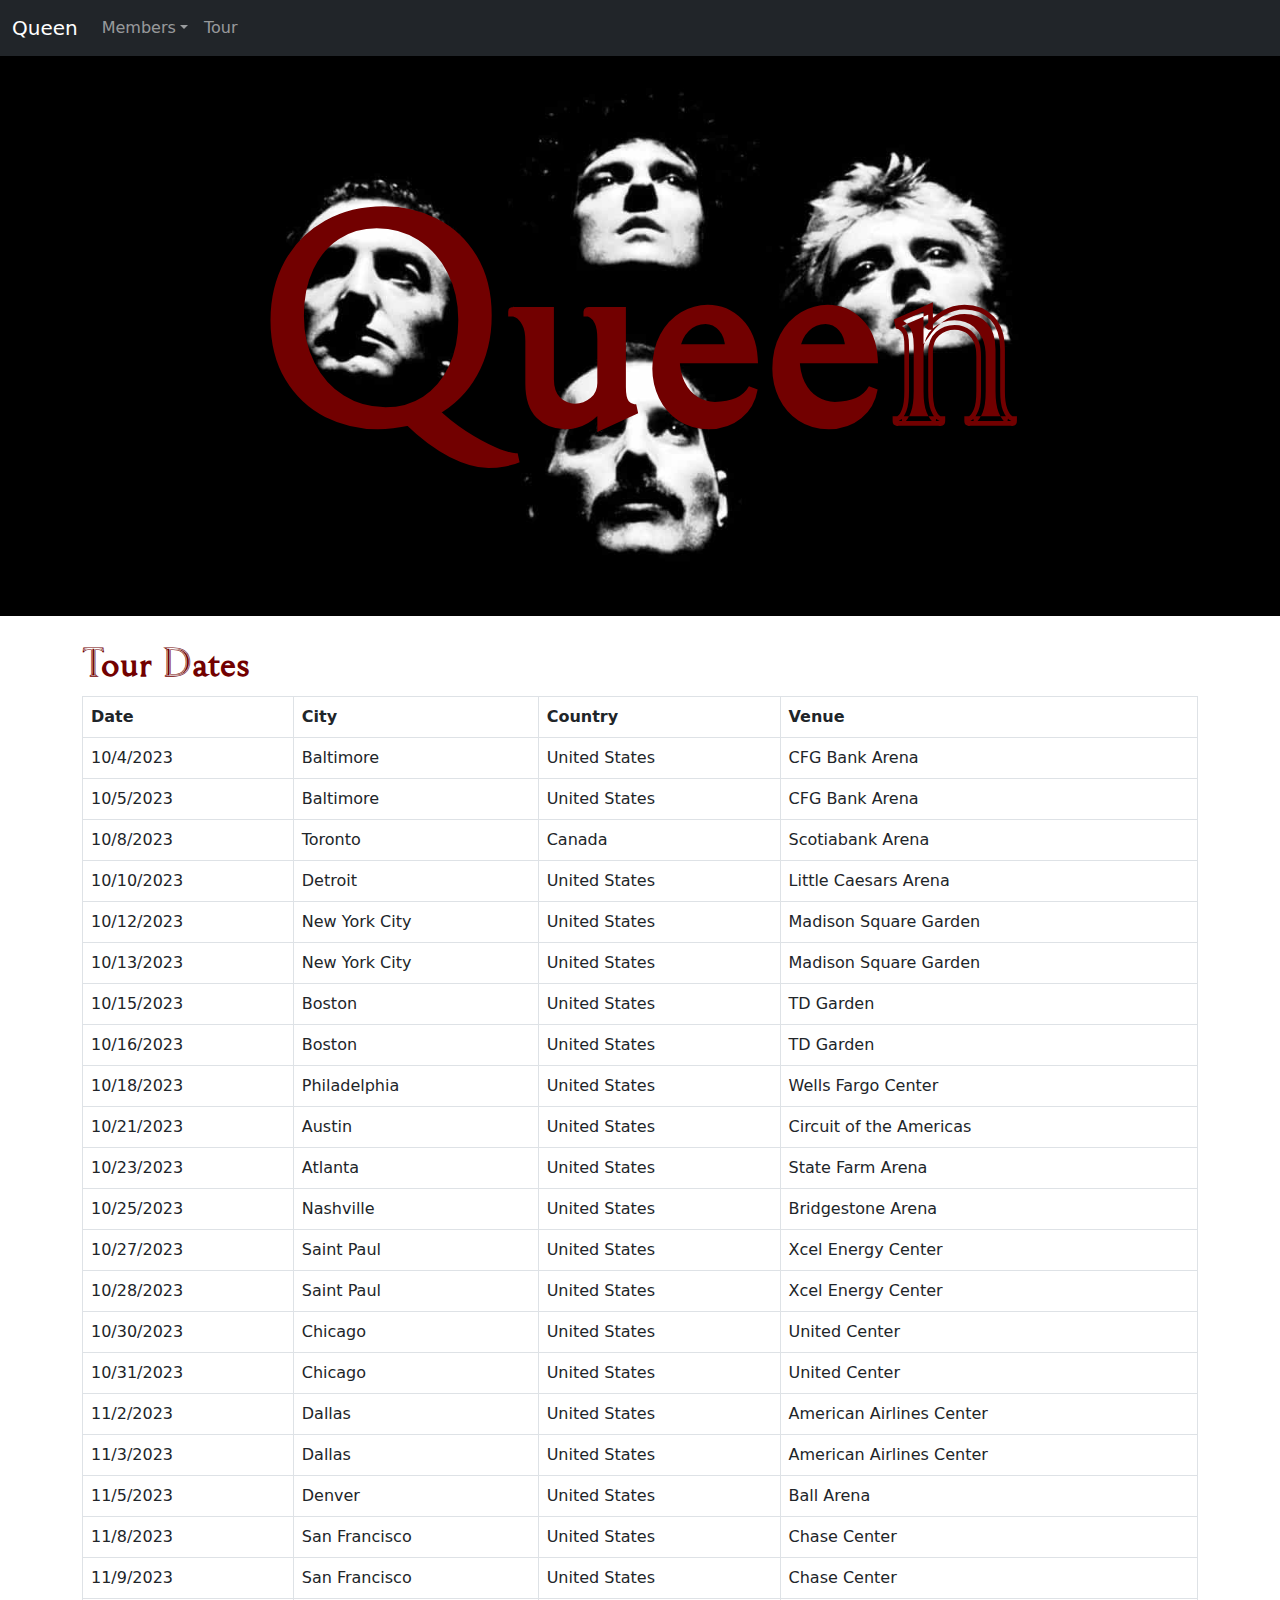
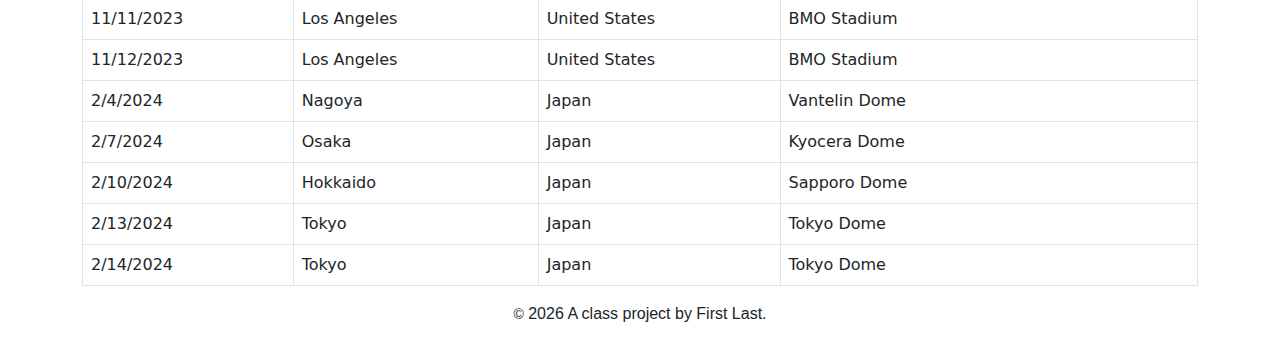
==== commit fd25bbaa: "class commit" ====
--- a/docs/tour.html
+++ b/docs/tour.html
@@ -1,333 +1,371 @@
-<!doctype html>
+<!DOCTYPE html>
 <html lang="en">
   <!-- A Intro to Coding for Journalists class project -->
   <head>
     <title>Tour</title>
-    <meta name="description" content="This page will show you all the tour dates for Queen.">
-    <meta charset="utf-8">
-    <meta http-equiv="X-UA-Compatible" content="IE=edge"/>
-    <meta name="viewport" content="width=device-width, initial-scale=1, maximum-scale=1">
-    <link rel="stylesheet" href="css/main.css">
-    <link rel="preconnect" href="https://fonts.googleapis.com">
-    <link rel="preconnect" href="https://fonts.gstatic.com" crossorigin>
-    <link href="https://fonts.googleapis.com/css2?family=Bellefair&display=swap" rel="stylesheet">
+    <meta
+      name="description"
+      content="This page will show you all the tour dates for Queen."
+    />
+    <meta charset="utf-8" />
+    <meta http-equiv="X-UA-Compatible" content="IE=edge" />
+    <meta
+      name="viewport"
+      content="width=device-width, initial-scale=1, maximum-scale=1"
+    />
+    <link rel="stylesheet" href="css/main.css" />
+    <link rel="preconnect" href="https://fonts.googleapis.com" />
+    <link rel="preconnect" href="https://fonts.gstatic.com" crossorigin />
+    <link
+      href="https://fonts.googleapis.com/css2?family=Bellefair&display=swap"
+      rel="stylesheet"
+    />
   </head>
   <body>
     <nav class="navbar navbar-expand-lg bg-dark" data-bs-theme="dark">
-  <div class="container-fluid">
-    <a class="navbar-brand" href="index.html">Queen</a>
-    <button class="navbar-toggler" type="button" data-bs-toggle="collapse" data-bs-target="#navbarNavDropdown" aria-controls="navbarNavDropdown" aria-expanded="false" aria-label="Toggle navigation">
-      <span class="navbar-toggler-icon"></span>
-    </button>
-    <div class="collapse navbar-collapse" id="navbarNavDropdown">
-      <ul class="navbar-nav">
-        <li class="nav-item dropdown">
-          <a class="nav-link dropdown-toggle" href="#" id="navbarDropdownMenuLink" role="button" data-bs-toggle="dropdown" aria-expanded="false">Members</a>
-          <ul class="dropdown-menu" aria-labelledby="navbarDropdownMenuLink">
-            
-            <li><a class="dropdown-item" href="member/freddie-mercury.html">Freddie Mercury</a></li>
-            
-            <li><a class="dropdown-item" href="member/brian-may.html">Brian May</a></li>
-            
-            <li><a class="dropdown-item" href="member/roger-taylor.html">Roger Taylor</a></li>
-            
-            <li><a class="dropdown-item" href="member/john-deacon.html">John Deacon</a></li>
-            
+      <div class="container-fluid">
+        <a class="navbar-brand" href="index.html">Queen</a>
+        <button
+          class="navbar-toggler"
+          type="button"
+          data-bs-toggle="collapse"
+          data-bs-target="#navbarNavDropdown"
+          aria-controls="navbarNavDropdown"
+          aria-expanded="false"
+          aria-label="Toggle navigation"
+        >
+          <span class="navbar-toggler-icon"></span>
+        </button>
+        <div class="collapse navbar-collapse" id="navbarNavDropdown">
+          <ul class="navbar-nav">
+            <li class="nav-item dropdown">
+              <a
+                class="nav-link dropdown-toggle"
+                href="#"
+                id="navbarDropdownMenuLink"
+                role="button"
+                data-bs-toggle="dropdown"
+                aria-expanded="false"
+                >Members</a
+              >
+              <ul
+                class="dropdown-menu"
+                aria-labelledby="navbarDropdownMenuLink"
+              >
+                <li>
+                  <a class="dropdown-item" href="member/freddie-mercury.html"
+                    >Freddie Mercury</a
+                  >
+                </li>
+
+                <li>
+                  <a class="dropdown-item" href="member/brian-may.html"
+                    >Brian May</a
+                  >
+                </li>
+
+                <li>
+                  <a class="dropdown-item" href="member/roger-taylor.html"
+                    >Roger Taylor</a
+                  >
+                </li>
+
+                <li>
+                  <a class="dropdown-item" href="member/john-deacon.html"
+                    >John Deacon</a
+                  >
+                </li>
+              </ul>
+            </li>
+            <li class="nav-item">
+              <a class="nav-link" href="tour.html">Tour</a>
+            </li>
           </ul>
-        </li>
-        <li class="nav-item">
-          <a class="nav-link" href="tour.html">Tour</a>
-        </li>
-      </ul>
+        </div>
+      </div>
+    </nav>
+
+    <div id="jumbo" class="p-5 mb-4 bg-light">
+      <div class="container-fluid py-5 text-center">
+        <h1 class="display-5 fw-bold">Queen</h1>
+      </div>
     </div>
-  </div>
-</nav>
-
-    <div id="jumbo" class="p-5 mb-4 bg-light">
-  <div class="container-fluid py-5 text-center">
-    <h1 class="display-5 fw-bold">Queen</h1>
-  </div>
-</div>
-
-    
-<div class="container">
-  <h1>Tour Dates</h1>
-  <table class="table table-bordered table-dark">
-    <thead>
-      <tr>
-        <th scope="col">Date</th>
-        <th scope="col">City</th>
-        <th scope="col">Country</th>
-        <th scope="col">Venue</th>
-      </tr>
-    </thead>
-    
-    <tbody>
-      <tr>
-        <td>10/4/2023</td>
-        <td>Baltimore</td>
-        <td>United States</td>
-        <td>CFG Bank Arena</td>
-      </tr>
-    </tbody>
-    
-    <tbody>
-      <tr>
-        <td>10/5/2023</td>
-        <td>Baltimore</td>
-        <td>United States</td>
-        <td>CFG Bank Arena</td>
-      </tr>
-    </tbody>
-    
-    <tbody>
-      <tr>
-        <td>10/8/2023</td>
-        <td>Toronto</td>
-        <td>Canada</td>
-        <td>Scotiabank Arena</td>
-      </tr>
-    </tbody>
-    
-    <tbody>
-      <tr>
-        <td>10/10/2023</td>
-        <td>Detroit</td>
-        <td>United States</td>
-        <td>Little Caesars Arena</td>
-      </tr>
-    </tbody>
-    
-    <tbody>
-      <tr>
-        <td>10/12/2023</td>
-        <td>New York City</td>
-        <td>United States</td>
-        <td>Madison Square Garden</td>
-      </tr>
-    </tbody>
-    
-    <tbody>
-      <tr>
-        <td>10/13/2023</td>
-        <td>New York City</td>
-        <td>United States</td>
-        <td>Madison Square Garden</td>
-      </tr>
-    </tbody>
-    
-    <tbody>
-      <tr>
-        <td>10/15/2023</td>
-        <td>Boston</td>
-        <td>United States</td>
-        <td>TD Garden</td>
-      </tr>
-    </tbody>
-    
-    <tbody>
-      <tr>
-        <td>10/16/2023</td>
-        <td>Boston</td>
-        <td>United States</td>
-        <td>TD Garden</td>
-      </tr>
-    </tbody>
-    
-    <tbody>
-      <tr>
-        <td>10/18/2023</td>
-        <td>Philadelphia</td>
-        <td>United States</td>
-        <td>Wells Fargo Center</td>
-      </tr>
-    </tbody>
-    
-    <tbody>
-      <tr>
-        <td>10/21/2023</td>
-        <td>Austin</td>
-        <td>United States</td>
-        <td>Circuit of the Americas</td>
-      </tr>
-    </tbody>
-    
-    <tbody>
-      <tr>
-        <td>10/23/2023</td>
-        <td>Atlanta</td>
-        <td>United States</td>
-        <td>State Farm Arena</td>
-      </tr>
-    </tbody>
-    
-    <tbody>
-      <tr>
-        <td>10/25/2023</td>
-        <td>Nashville</td>
-        <td>United States</td>
-        <td>Bridgestone Arena</td>
-      </tr>
-    </tbody>
-    
-    <tbody>
-      <tr>
-        <td>10/27/2023</td>
-        <td>Saint Paul</td>
-        <td>United States</td>
-        <td>Xcel Energy Center</td>
-      </tr>
-    </tbody>
-    
-    <tbody>
-      <tr>
-        <td>10/28/2023</td>
-        <td>Saint Paul</td>
-        <td>United States</td>
-        <td>Xcel Energy Center</td>
-      </tr>
-    </tbody>
-    
-    <tbody>
-      <tr>
-        <td>10/30/2023</td>
-        <td>Chicago</td>
-        <td>United States</td>
-        <td>United Center</td>
-      </tr>
-    </tbody>
-    
-    <tbody>
-      <tr>
-        <td>10/31/2023</td>
-        <td>Chicago</td>
-        <td>United States</td>
-        <td>United Center</td>
-      </tr>
-    </tbody>
-    
-    <tbody>
-      <tr>
-        <td>11/2/2023</td>
-        <td>Dallas</td>
-        <td>United States</td>
-        <td>American Airlines Center</td>
-      </tr>
-    </tbody>
-    
-    <tbody>
-      <tr>
-        <td>11/3/2023</td>
-        <td>Dallas</td>
-        <td>United States</td>
-        <td>American Airlines Center</td>
-      </tr>
-    </tbody>
-    
-    <tbody>
-      <tr>
-        <td>11/5/2023</td>
-        <td>Denver</td>
-        <td>United States</td>
-        <td>Ball Arena</td>
-      </tr>
-    </tbody>
-    
-    <tbody>
-      <tr>
-        <td>11/8/2023</td>
-        <td>San Francisco</td>
-        <td>United States</td>
-        <td>Chase Center</td>
-      </tr>
-    </tbody>
-    
-    <tbody>
-      <tr>
-        <td>11/9/2023</td>
-        <td>San Francisco</td>
-        <td>United States</td>
-        <td>Chase Center</td>
-      </tr>
-    </tbody>
-    
-    <tbody>
-      <tr>
-        <td>11/11/2023</td>
-        <td>Los Angeles</td>
-        <td>United States</td>
-        <td>BMO Stadium</td>
-      </tr>
-    </tbody>
-    
-    <tbody>
-      <tr>
-        <td>11/12/2023</td>
-        <td>Los Angeles</td>
-        <td>United States</td>
-        <td>BMO Stadium</td>
-      </tr>
-    </tbody>
-    
-    <tbody>
-      <tr>
-        <td>2/4/2024</td>
-        <td>Nagoya</td>
-        <td>Japan</td>
-        <td>Vantelin Dome</td>
-      </tr>
-    </tbody>
-    
-    <tbody>
-      <tr>
-        <td>2/7/2024</td>
-        <td>Osaka</td>
-        <td>Japan</td>
-        <td>Kyocera Dome</td>
-      </tr>
-    </tbody>
-    
-    <tbody>
-      <tr>
-        <td>2/10/2024</td>
-        <td>Hokkaido</td>
-        <td>Japan</td>
-        <td>Sapporo Dome</td>
-      </tr>
-    </tbody>
-    
-    <tbody>
-      <tr>
-        <td>2/13/2024</td>
-        <td>Tokyo</td>
-        <td>Japan</td>
-        <td>Tokyo Dome</td>
-      </tr>
-    </tbody>
-    
-    <tbody>
-      <tr>
-        <td>2/14/2024</td>
-        <td>Tokyo</td>
-        <td>Japan</td>
-        <td>Tokyo Dome</td>
-      </tr>
-    </tbody>
-    
-  </table>
-</div>
-
+
+    <div class="container">
+      <h1>Tour Dates</h1>
+      <table class="table table-bordered">
+        <thead>
+          <tr>
+            <th scope="col">Date</th>
+            <th scope="col">City</th>
+            <th scope="col">Country</th>
+            <th scope="col">Venue</th>
+          </tr>
+        </thead>
+
+        <tbody>
+          <tr>
+            <td>10/4/2023</td>
+            <td>Baltimore</td>
+            <td>United States</td>
+            <td>CFG Bank Arena</td>
+          </tr>
+        </tbody>
+
+        <tbody>
+          <tr>
+            <td>10/5/2023</td>
+            <td>Baltimore</td>
+            <td>United States</td>
+            <td>CFG Bank Arena</td>
+          </tr>
+        </tbody>
+
+        <tbody>
+          <tr>
+            <td>10/8/2023</td>
+            <td>Toronto</td>
+            <td>Canada</td>
+            <td>Scotiabank Arena</td>
+          </tr>
+        </tbody>
+
+        <tbody>
+          <tr>
+            <td>10/10/2023</td>
+            <td>Detroit</td>
+            <td>United States</td>
+            <td>Little Caesars Arena</td>
+          </tr>
+        </tbody>
+
+        <tbody>
+          <tr>
+            <td>10/12/2023</td>
+            <td>New York City</td>
+            <td>United States</td>
+            <td>Madison Square Garden</td>
+          </tr>
+        </tbody>
+
+        <tbody>
+          <tr>
+            <td>10/13/2023</td>
+            <td>New York City</td>
+            <td>United States</td>
+            <td>Madison Square Garden</td>
+          </tr>
+        </tbody>
+
+        <tbody>
+          <tr>
+            <td>10/15/2023</td>
+            <td>Boston</td>
+            <td>United States</td>
+            <td>TD Garden</td>
+          </tr>
+        </tbody>
+
+        <tbody>
+          <tr>
+            <td>10/16/2023</td>
+            <td>Boston</td>
+            <td>United States</td>
+            <td>TD Garden</td>
+          </tr>
+        </tbody>
+
+        <tbody>
+          <tr>
+            <td>10/18/2023</td>
+            <td>Philadelphia</td>
+            <td>United States</td>
+            <td>Wells Fargo Center</td>
+          </tr>
+        </tbody>
+
+        <tbody>
+          <tr>
+            <td>10/21/2023</td>
+            <td>Austin</td>
+            <td>United States</td>
+            <td>Circuit of the Americas</td>
+          </tr>
+        </tbody>
+
+        <tbody>
+          <tr>
+            <td>10/23/2023</td>
+            <td>Atlanta</td>
+            <td>United States</td>
+            <td>State Farm Arena</td>
+          </tr>
+        </tbody>
+
+        <tbody>
+          <tr>
+            <td>10/25/2023</td>
+            <td>Nashville</td>
+            <td>United States</td>
+            <td>Bridgestone Arena</td>
+          </tr>
+        </tbody>
+
+        <tbody>
+          <tr>
+            <td>10/27/2023</td>
+            <td>Saint Paul</td>
+            <td>United States</td>
+            <td>Xcel Energy Center</td>
+          </tr>
+        </tbody>
+
+        <tbody>
+          <tr>
+            <td>10/28/2023</td>
+            <td>Saint Paul</td>
+            <td>United States</td>
+            <td>Xcel Energy Center</td>
+          </tr>
+        </tbody>
+
+        <tbody>
+          <tr>
+            <td>10/30/2023</td>
+            <td>Chicago</td>
+            <td>United States</td>
+            <td>United Center</td>
+          </tr>
+        </tbody>
+
+        <tbody>
+          <tr>
+            <td>10/31/2023</td>
+            <td>Chicago</td>
+            <td>United States</td>
+            <td>United Center</td>
+          </tr>
+        </tbody>
+
+        <tbody>
+          <tr>
+            <td>11/2/2023</td>
+            <td>Dallas</td>
+            <td>United States</td>
+            <td>American Airlines Center</td>
+          </tr>
+        </tbody>
+
+        <tbody>
+          <tr>
+            <td>11/3/2023</td>
+            <td>Dallas</td>
+            <td>United States</td>
+            <td>American Airlines Center</td>
+          </tr>
+        </tbody>
+
+        <tbody>
+          <tr>
+            <td>11/5/2023</td>
+            <td>Denver</td>
+            <td>United States</td>
+            <td>Ball Arena</td>
+          </tr>
+        </tbody>
+
+        <tbody>
+          <tr>
+            <td>11/8/2023</td>
+            <td>San Francisco</td>
+            <td>United States</td>
+            <td>Chase Center</td>
+          </tr>
+        </tbody>
+
+        <tbody>
+          <tr>
+            <td>11/9/2023</td>
+            <td>San Francisco</td>
+            <td>United States</td>
+            <td>Chase Center</td>
+          </tr>
+        </tbody>
+
+        <tbody>
+          <tr>
+            <td>11/11/2023</td>
+            <td>Los Angeles</td>
+            <td>United States</td>
+            <td>BMO Stadium</td>
+          </tr>
+        </tbody>
+
+        <tbody>
+          <tr>
+            <td>11/12/2023</td>
+            <td>Los Angeles</td>
+            <td>United States</td>
+            <td>BMO Stadium</td>
+          </tr>
+        </tbody>
+
+        <tbody>
+          <tr>
+            <td>2/4/2024</td>
+            <td>Nagoya</td>
+            <td>Japan</td>
+            <td>Vantelin Dome</td>
+          </tr>
+        </tbody>
+
+        <tbody>
+          <tr>
+            <td>2/7/2024</td>
+            <td>Osaka</td>
+            <td>Japan</td>
+            <td>Kyocera Dome</td>
+          </tr>
+        </tbody>
+
+        <tbody>
+          <tr>
+            <td>2/10/2024</td>
+            <td>Hokkaido</td>
+            <td>Japan</td>
+            <td>Sapporo Dome</td>
+          </tr>
+        </tbody>
+
+        <tbody>
+          <tr>
+            <td>2/13/2024</td>
+            <td>Tokyo</td>
+            <td>Japan</td>
+            <td>Tokyo Dome</td>
+          </tr>
+        </tbody>
+
+        <tbody>
+          <tr>
+            <td>2/14/2024</td>
+            <td>Tokyo</td>
+            <td>Japan</td>
+            <td>Tokyo Dome</td>
+          </tr>
+        </tbody>
+      </table>
+    </div>
 
     <footer>
-<p id="legal" class="center-block text-center">
-  <small>&copy;</small> <span class="copyright-year"></span>
-  A class project by First Last.
-</p>
-</footer>
-
+      <p id="legal" class="center-block text-center">
+        <small>&copy;</small> <span class="copyright-year"></span>
+        A class project by First Last.
+      </p>
+    </footer>
 
     <script src="js/jquery.js"></script>
     <script src="js/bootstrap.bundle.min.js"></script>
     <script src="js/scripts.js"></script>
   </body>
-</html>+</html>
--- a/docs/css/main.css
+++ b/docs/css/main.css
@@ -3,5 +3,5 @@
  * Bootstrap  v5.3.1 (https://getbootstrap.com/)
  * Copyright 2011-2023 The Bootstrap Authors
  * Licensed under MIT (https://github.com/twbs/bootstrap/blob/main/LICENSE)
- */:root,[data-bs-theme=light]{--bs-blue:#0d6efd;--bs-indigo:#6610f2;--bs-purple:#6f42c1;--bs-pink:#d63384;--bs-red:#dc3545;--bs-orange:#fd7e14;--bs-yellow:#ffc107;--bs-green:#198754;--bs-teal:#20c997;--bs-cyan:#0dcaf0;--bs-black:#000;--bs-white:#fff;--bs-gray:#6c757d;--bs-gray-dark:#343a40;--bs-gray-100:#f8f9fa;--bs-gray-200:#e9ecef;--bs-gray-300:#dee2e6;--bs-gray-400:#ced4da;--bs-gray-500:#adb5bd;--bs-gray-600:#6c757d;--bs-gray-700:#495057;--bs-gray-800:#343a40;--bs-gray-900:#212529;--bs-primary:#0d6efd;--bs-secondary:#6c757d;--bs-success:#198754;--bs-info:#0dcaf0;--bs-warning:#ffc107;--bs-danger:#dc3545;--bs-light:#f8f9fa;--bs-dark:#212529;--bs-primary-rgb:13,110,253;--bs-secondary-rgb:108,117,125;--bs-success-rgb:25,135,84;--bs-info-rgb:13,202,240;--bs-warning-rgb:255,193,7;--bs-danger-rgb:220,53,69;--bs-light-rgb:248,249,250;--bs-dark-rgb:33,37,41;--bs-primary-text-emphasis:#052c65;--bs-secondary-text-emphasis:#2b2f32;--bs-success-text-emphasis:#0a3622;--bs-info-text-emphasis:#055160;--bs-warning-text-emphasis:#664d03;--bs-danger-text-emphasis:#58151c;--bs-light-text-emphasis:#495057;--bs-dark-text-emphasis:#495057;--bs-primary-bg-subtle:#cfe2ff;--bs-secondary-bg-subtle:#e2e3e5;--bs-success-bg-subtle:#d1e7dd;--bs-info-bg-subtle:#cff4fc;--bs-warning-bg-subtle:#fff3cd;--bs-danger-bg-subtle:#f8d7da;--bs-light-bg-subtle:#fcfcfd;--bs-dark-bg-subtle:#ced4da;--bs-primary-border-subtle:#9ec5fe;--bs-secondary-border-subtle:#c4c8cb;--bs-success-border-subtle:#a3cfbb;--bs-info-border-subtle:#9eeaf9;--bs-warning-border-subtle:#ffe69c;--bs-danger-border-subtle:#f1aeb5;--bs-light-border-subtle:#e9ecef;--bs-dark-border-subtle:#adb5bd;--bs-white-rgb:255,255,255;--bs-black-rgb:0,0,0;--bs-font-sans-serif:system-ui,-apple-system,"Segoe UI",Roboto,"Helvetica Neue","Noto Sans","Liberation Sans",Arial,sans-serif,"Apple Color Emoji","Segoe UI Emoji","Segoe UI Symbol","Noto Color Emoji";--bs-font-monospace:SFMono-Regular,Menlo,Monaco,Consolas,"Liberation Mono","Courier New",monospace;--bs-gradient:linear-gradient(180deg,hsla(0,0%,100%,.15),hsla(0,0%,100%,0));--bs-body-font-family:var(--bs-font-sans-serif);--bs-body-font-size:1rem;--bs-body-font-weight:400;--bs-body-line-height:1.5;--bs-body-color:#212529;--bs-body-color-rgb:33,37,41;--bs-body-bg:#fff;--bs-body-bg-rgb:255,255,255;--bs-emphasis-color:#000;--bs-emphasis-color-rgb:0,0,0;--bs-secondary-color:rgba(33,37,41,.75);--bs-secondary-color-rgb:33,37,41;--bs-secondary-bg:#e9ecef;--bs-secondary-bg-rgb:233,236,239;--bs-tertiary-color:rgba(33,37,41,.5);--bs-tertiary-color-rgb:33,37,41;--bs-tertiary-bg:#f8f9fa;--bs-tertiary-bg-rgb:248,249,250;--bs-heading-color:inherit;--bs-link-color:#0d6efd;--bs-link-color-rgb:13,110,253;--bs-link-decoration:underline;--bs-link-hover-color:#0a58ca;--bs-link-hover-color-rgb:10,88,202;--bs-code-color:#d63384;--bs-highlight-bg:#fff3cd;--bs-border-width:1px;--bs-border-style:solid;--bs-border-color:#dee2e6;--bs-border-color-translucent:rgba(0,0,0,.175);--bs-border-radius:0.375rem;--bs-border-radius-sm:0.25rem;--bs-border-radius-lg:0.5rem;--bs-border-radius-xl:1rem;--bs-border-radius-xxl:2rem;--bs-border-radius-2xl:var(--bs-border-radius-xxl);--bs-border-radius-pill:50rem;--bs-box-shadow:0 0.5rem 1rem rgba(0,0,0,.15);--bs-box-shadow-sm:0 0.125rem 0.25rem rgba(0,0,0,.075);--bs-box-shadow-lg:0 1rem 3rem rgba(0,0,0,.175);--bs-box-shadow-inset:inset 0 1px 2px rgba(0,0,0,.075);--bs-focus-ring-width:0.25rem;--bs-focus-ring-opacity:0.25;--bs-focus-ring-color:rgba(13,110,253,.25);--bs-form-valid-color:#198754;--bs-form-valid-border-color:#198754;--bs-form-invalid-color:#dc3545;--bs-form-invalid-border-color:#dc3545}[data-bs-theme=dark]{--bs-body-color:#dee2e6;--bs-body-color-rgb:222,226,230;--bs-body-bg:#212529;--bs-body-bg-rgb:33,37,41;--bs-emphasis-color:#fff;--bs-emphasis-color-rgb:255,255,255;--bs-secondary-color:rgba(222,226,230,.75);--bs-secondary-color-rgb:222,226,230;--bs-secondary-bg:#343a40;--bs-secondary-bg-rgb:52,58,64;--bs-tertiary-color:rgba(222,226,230,.5);--bs-tertiary-color-rgb:222,226,230;--bs-tertiary-bg:#2b3035;--bs-tertiary-bg-rgb:43,48,53;--bs-primary-text-emphasis:#6ea8fe;--bs-secondary-text-emphasis:#a7acb1;--bs-success-text-emphasis:#75b798;--bs-info-text-emphasis:#6edff6;--bs-warning-text-emphasis:#ffda6a;--bs-danger-text-emphasis:#ea868f;--bs-light-text-emphasis:#f8f9fa;--bs-dark-text-emphasis:#dee2e6;--bs-primary-bg-subtle:#031633;--bs-secondary-bg-subtle:#161719;--bs-success-bg-subtle:#051b11;--bs-info-bg-subtle:#032830;--bs-warning-bg-subtle:#332701;--bs-danger-bg-subtle:#2c0b0e;--bs-light-bg-subtle:#343a40;--bs-dark-bg-subtle:#1a1d20;--bs-primary-border-subtle:#084298;--bs-secondary-border-subtle:#41464b;--bs-success-border-subtle:#0f5132;--bs-info-border-subtle:#087990;--bs-warning-border-subtle:#997404;--bs-danger-border-subtle:#842029;--bs-light-border-subtle:#495057;--bs-dark-border-subtle:#343a40;--bs-heading-color:inherit;--bs-link-color:#6ea8fe;--bs-link-hover-color:#8bb9fe;--bs-link-color-rgb:110,168,254;--bs-link-hover-color-rgb:139,185,254;--bs-code-color:#e685b5;--bs-border-color:#495057;--bs-border-color-translucent:hsla(0,0%,100%,.15);--bs-form-valid-color:#75b798;--bs-form-valid-border-color:#75b798;--bs-form-invalid-color:#ea868f;--bs-form-invalid-border-color:#ea868f;color-scheme:dark}*,:after,:before{box-sizing:border-box}@media (prefers-reduced-motion:no-preference){:root{scroll-behavior:smooth}}body{-webkit-text-size-adjust:100%;-webkit-tap-highlight-color:rgba(0,0,0,0);background-color:var(--bs-body-bg);color:var(--bs-body-color);font-family:var(--bs-body-font-family);font-size:var(--bs-body-font-size);font-weight:var(--bs-body-font-weight);line-height:var(--bs-body-line-height);margin:0;text-align:var(--bs-body-text-align)}hr{border:0;border-top:var(--bs-border-width) solid;color:inherit;margin:1rem 0;opacity:.25}.h1,.h2,.h3,.h4,.h5,.h6,h1,h2,h3,h4,h5,h6{color:var(--bs-heading-color);font-weight:500;line-height:1.2;margin-bottom:.5rem;margin-top:0}.h1,h1{font-size:calc(1.375rem + 1.5vw)}@media (min-width:1200px){.h1,h1{font-size:2.5rem}}.h2,h2{font-size:calc(1.325rem + .9vw)}@media (min-width:1200px){.h2,h2{font-size:2rem}}.h3,h3{font-size:calc(1.3rem + .6vw)}@media (min-width:1200px){.h3,h3{font-size:1.75rem}}.h4,h4{font-size:calc(1.275rem + .3vw)}@media (min-width:1200px){.h4,h4{font-size:1.5rem}}.h5,h5{font-size:1.25rem}.h6,h6{font-size:1rem}p{margin-bottom:1rem;margin-top:0}abbr[title]{cursor:help;-webkit-text-decoration:underline dotted;text-decoration:underline dotted;-webkit-text-decoration-skip-ink:none;text-decoration-skip-ink:none}address{font-style:normal;line-height:inherit;margin-bottom:1rem}ol,ul{padding-left:2rem}dl,ol,ul{margin-bottom:1rem;margin-top:0}ol ol,ol ul,ul ol,ul ul{margin-bottom:0}dt{font-weight:700}dd{margin-bottom:.5rem;margin-left:0}blockquote{margin:0 0 1rem}b,strong{font-weight:bolder}.small,small{font-size:.875em}.mark,mark{background-color:var(--bs-highlight-bg);padding:.1875em}sub,sup{font-size:.75em;line-height:0;position:relative;vertical-align:baseline}sub{bottom:-.25em}sup{top:-.5em}a{color:rgba(var(--bs-link-color-rgb),var(--bs-link-opacity,1));text-decoration:underline}a:hover{--bs-link-color-rgb:var(--bs-link-hover-color-rgb)}a:not([href]):not([class]),a:not([href]):not([class]):hover{color:inherit;text-decoration:none}code,kbd,pre,samp{font-family:var(--bs-font-monospace);font-size:1em}pre{display:block;font-size:.875em;margin-bottom:1rem;margin-top:0;overflow:auto}pre code{color:inherit;font-size:inherit;word-break:normal}code{word-wrap:break-word;color:var(--bs-code-color);font-size:.875em}a>code{color:inherit}kbd{background-color:var(--bs-body-color);border-radius:.25rem;color:var(--bs-body-bg);font-size:.875em;padding:.1875rem .375rem}kbd kbd{font-size:1em;padding:0}figure{margin:0 0 1rem}img,svg{vertical-align:middle}table{border-collapse:collapse;caption-side:bottom}caption{color:var(--bs-secondary-color);padding-bottom:.5rem;padding-top:.5rem;text-align:left}th{text-align:inherit;text-align:-webkit-match-parent}tbody,td,tfoot,th,thead,tr{border:0 solid;border-color:inherit}label{display:inline-block}button{border-radius:0}button:focus:not(:focus-visible){outline:0}button,input,optgroup,select,textarea{font-family:inherit;font-size:inherit;line-height:inherit;margin:0}button,select{text-transform:none}[role=button]{cursor:pointer}select{word-wrap:normal}select:disabled{opacity:1}[list]:not([type=date]):not([type=datetime-local]):not([type=month]):not([type=week]):not([type=time])::-webkit-calendar-picker-indicator{display:none!important}[type=button],[type=reset],[type=submit],button{-webkit-appearance:button}[type=button]:not(:disabled),[type=reset]:not(:disabled),[type=submit]:not(:disabled),button:not(:disabled){cursor:pointer}::-moz-focus-inner{border-style:none;padding:0}textarea{resize:vertical}fieldset{border:0;margin:0;min-width:0;padding:0}legend{float:left;font-size:calc(1.275rem + .3vw);line-height:inherit;margin-bottom:.5rem;padding:0;width:100%}@media (min-width:1200px){legend{font-size:1.5rem}}legend+*{clear:left}::-webkit-datetime-edit-day-field,::-webkit-datetime-edit-fields-wrapper,::-webkit-datetime-edit-hour-field,::-webkit-datetime-edit-minute,::-webkit-datetime-edit-month-field,::-webkit-datetime-edit-text,::-webkit-datetime-edit-year-field{padding:0}::-webkit-inner-spin-button{height:auto}[type=search]{-webkit-appearance:textfield;outline-offset:-2px}::-webkit-search-decoration{-webkit-appearance:none}::-webkit-color-swatch-wrapper{padding:0}::-webkit-file-upload-button{-webkit-appearance:button;font:inherit}::file-selector-button{-webkit-appearance:button;font:inherit}output{display:inline-block}iframe{border:0}summary{cursor:pointer;display:list-item}progress{vertical-align:baseline}[hidden]{display:none!important}.lead{font-size:1.25rem;font-weight:300}.display-1{font-size:calc(1.625rem + 4.5vw);font-weight:300;line-height:1.2}@media (min-width:1200px){.display-1{font-size:5rem}}.display-2{font-size:calc(1.575rem + 3.9vw);font-weight:300;line-height:1.2}@media (min-width:1200px){.display-2{font-size:4.5rem}}.display-3{font-size:calc(1.525rem + 3.3vw);font-weight:300;line-height:1.2}@media (min-width:1200px){.display-3{font-size:4rem}}.display-4{font-size:calc(1.475rem + 2.7vw);font-weight:300;line-height:1.2}@media (min-width:1200px){.display-4{font-size:3.5rem}}.display-5{font-size:calc(1.425rem + 2.1vw);font-weight:300;line-height:1.2}@media (min-width:1200px){.display-5{font-size:3rem}}.display-6{font-size:calc(1.375rem + 1.5vw);font-weight:300;line-height:1.2}@media (min-width:1200px){.display-6{font-size:2.5rem}}.list-inline,.list-unstyled{list-style:none;padding-left:0}.list-inline-item{display:inline-block}.list-inline-item:not(:last-child){margin-right:.5rem}.initialism{font-size:.875em;text-transform:uppercase}.blockquote{font-size:1.25rem;margin-bottom:1rem}.blockquote>:last-child{margin-bottom:0}.blockquote-footer{color:#6c757d;font-size:.875em;margin-bottom:1rem;margin-top:-1rem}.blockquote-footer:before{content:"— "}.img-fluid,.img-thumbnail{height:auto;max-width:100%}.img-thumbnail{background-color:var(--bs-body-bg);border:var(--bs-border-width) solid var(--bs-border-color);border-radius:var(--bs-border-radius);padding:.25rem}.figure{display:inline-block}.figure-img{line-height:1;margin-bottom:.5rem}.figure-caption{color:var(--bs-secondary-color);font-size:.875em}.container,.container-fluid,.container-lg,.container-md,.container-sm,.container-xl,.container-xxl{--bs-gutter-x:1.5rem;--bs-gutter-y:0;margin-left:auto;margin-right:auto;padding-left:calc(var(--bs-gutter-x)*.5);padding-right:calc(var(--bs-gutter-x)*.5);width:100%}@media (min-width:576px){.container,.container-sm{max-width:540px}}@media (min-width:768px){.container,.container-md,.container-sm{max-width:720px}}@media (min-width:992px){.container,.container-lg,.container-md,.container-sm{max-width:960px}}@media (min-width:1200px){.container,.container-lg,.container-md,.container-sm,.container-xl{max-width:1140px}}@media (min-width:1400px){.container,.container-lg,.container-md,.container-sm,.container-xl,.container-xxl{max-width:1320px}}:root{--bs-breakpoint-xs:0;--bs-breakpoint-sm:576px;--bs-breakpoint-md:768px;--bs-breakpoint-lg:992px;--bs-breakpoint-xl:1200px;--bs-breakpoint-xxl:1400px}.row{--bs-gutter-x:1.5rem;--bs-gutter-y:0;display:-webkit-flex;display:-ms-flexbox;display:flex;-webkit-flex-wrap:wrap;-ms-flex-wrap:wrap;flex-wrap:wrap;margin-left:calc(var(--bs-gutter-x)*-.5);margin-right:calc(var(--bs-gutter-x)*-.5);margin-top:calc(var(--bs-gutter-y)*-1)}.row>*{-ms-flex-negative:0;-webkit-flex-shrink:0;flex-shrink:0;margin-top:var(--bs-gutter-y);max-width:100%;padding-left:calc(var(--bs-gutter-x)*.5);padding-right:calc(var(--bs-gutter-x)*.5);width:100%}.col{-webkit-flex:1 0 0%;-ms-flex:1 0 0%;flex:1 0 0%}.row-cols-auto>*{width:auto}.row-cols-1>*,.row-cols-auto>*{-webkit-flex:0 0 auto;-ms-flex:0 0 auto;flex:0 0 auto}.row-cols-1>*{width:100%}.row-cols-2>*{width:50%}.row-cols-2>*,.row-cols-3>*{-webkit-flex:0 0 auto;-ms-flex:0 0 auto;flex:0 0 auto}.row-cols-3>*{width:33.3333333333%}.row-cols-4>*{width:25%}.row-cols-4>*,.row-cols-5>*{-webkit-flex:0 0 auto;-ms-flex:0 0 auto;flex:0 0 auto}.row-cols-5>*{width:20%}.row-cols-6>*{width:16.6666666667%}.col-auto,.row-cols-6>*{-webkit-flex:0 0 auto;-ms-flex:0 0 auto;flex:0 0 auto}.col-auto{width:auto}.col-1{width:8.33333333%}.col-1,.col-2{-webkit-flex:0 0 auto;-ms-flex:0 0 auto;flex:0 0 auto}.col-2{width:16.66666667%}.col-3{width:25%}.col-3,.col-4{-webkit-flex:0 0 auto;-ms-flex:0 0 auto;flex:0 0 auto}.col-4{width:33.33333333%}.col-5{width:41.66666667%}.col-5,.col-6{-webkit-flex:0 0 auto;-ms-flex:0 0 auto;flex:0 0 auto}.col-6{width:50%}.col-7{width:58.33333333%}.col-7,.col-8{-webkit-flex:0 0 auto;-ms-flex:0 0 auto;flex:0 0 auto}.col-8{width:66.66666667%}.col-9{width:75%}.col-10,.col-9{-webkit-flex:0 0 auto;-ms-flex:0 0 auto;flex:0 0 auto}.col-10{width:83.33333333%}.col-11{width:91.66666667%}.col-11,.col-12{-webkit-flex:0 0 auto;-ms-flex:0 0 auto;flex:0 0 auto}.col-12{width:100%}.offset-1{margin-left:8.33333333%}.offset-2{margin-left:16.66666667%}.offset-3{margin-left:25%}.offset-4{margin-left:33.33333333%}.offset-5{margin-left:41.66666667%}.offset-6{margin-left:50%}.offset-7{margin-left:58.33333333%}.offset-8{margin-left:66.66666667%}.offset-9{margin-left:75%}.offset-10{margin-left:83.33333333%}.offset-11{margin-left:91.66666667%}.g-0,.gx-0{--bs-gutter-x:0}.g-0,.gy-0{--bs-gutter-y:0}.g-1,.gx-1{--bs-gutter-x:0.25rem}.g-1,.gy-1{--bs-gutter-y:0.25rem}.g-2,.gx-2{--bs-gutter-x:0.5rem}.g-2,.gy-2{--bs-gutter-y:0.5rem}.g-3,.gx-3{--bs-gutter-x:1rem}.g-3,.gy-3{--bs-gutter-y:1rem}.g-4,.gx-4{--bs-gutter-x:1.5rem}.g-4,.gy-4{--bs-gutter-y:1.5rem}.g-5,.gx-5{--bs-gutter-x:3rem}.g-5,.gy-5{--bs-gutter-y:3rem}@media (min-width:576px){.col-sm{-webkit-flex:1 0 0%;-ms-flex:1 0 0%;flex:1 0 0%}.row-cols-sm-auto>*{width:auto}.row-cols-sm-1>*,.row-cols-sm-auto>*{-webkit-flex:0 0 auto;-ms-flex:0 0 auto;flex:0 0 auto}.row-cols-sm-1>*{width:100%}.row-cols-sm-2>*{width:50%}.row-cols-sm-2>*,.row-cols-sm-3>*{-webkit-flex:0 0 auto;-ms-flex:0 0 auto;flex:0 0 auto}.row-cols-sm-3>*{width:33.3333333333%}.row-cols-sm-4>*{width:25%}.row-cols-sm-4>*,.row-cols-sm-5>*{-webkit-flex:0 0 auto;-ms-flex:0 0 auto;flex:0 0 auto}.row-cols-sm-5>*{width:20%}.row-cols-sm-6>*{width:16.6666666667%}.col-sm-auto,.row-cols-sm-6>*{-webkit-flex:0 0 auto;-ms-flex:0 0 auto;flex:0 0 auto}.col-sm-auto{width:auto}.col-sm-1{width:8.33333333%}.col-sm-1,.col-sm-2{-webkit-flex:0 0 auto;-ms-flex:0 0 auto;flex:0 0 auto}.col-sm-2{width:16.66666667%}.col-sm-3{width:25%}.col-sm-3,.col-sm-4{-webkit-flex:0 0 auto;-ms-flex:0 0 auto;flex:0 0 auto}.col-sm-4{width:33.33333333%}.col-sm-5{width:41.66666667%}.col-sm-5,.col-sm-6{-webkit-flex:0 0 auto;-ms-flex:0 0 auto;flex:0 0 auto}.col-sm-6{width:50%}.col-sm-7{width:58.33333333%}.col-sm-7,.col-sm-8{-webkit-flex:0 0 auto;-ms-flex:0 0 auto;flex:0 0 auto}.col-sm-8{width:66.66666667%}.col-sm-9{width:75%}.col-sm-10,.col-sm-9{-webkit-flex:0 0 auto;-ms-flex:0 0 auto;flex:0 0 auto}.col-sm-10{width:83.33333333%}.col-sm-11{width:91.66666667%}.col-sm-11,.col-sm-12{-webkit-flex:0 0 auto;-ms-flex:0 0 auto;flex:0 0 auto}.col-sm-12{width:100%}.offset-sm-0{margin-left:0}.offset-sm-1{margin-left:8.33333333%}.offset-sm-2{margin-left:16.66666667%}.offset-sm-3{margin-left:25%}.offset-sm-4{margin-left:33.33333333%}.offset-sm-5{margin-left:41.66666667%}.offset-sm-6{margin-left:50%}.offset-sm-7{margin-left:58.33333333%}.offset-sm-8{margin-left:66.66666667%}.offset-sm-9{margin-left:75%}.offset-sm-10{margin-left:83.33333333%}.offset-sm-11{margin-left:91.66666667%}.g-sm-0,.gx-sm-0{--bs-gutter-x:0}.g-sm-0,.gy-sm-0{--bs-gutter-y:0}.g-sm-1,.gx-sm-1{--bs-gutter-x:0.25rem}.g-sm-1,.gy-sm-1{--bs-gutter-y:0.25rem}.g-sm-2,.gx-sm-2{--bs-gutter-x:0.5rem}.g-sm-2,.gy-sm-2{--bs-gutter-y:0.5rem}.g-sm-3,.gx-sm-3{--bs-gutter-x:1rem}.g-sm-3,.gy-sm-3{--bs-gutter-y:1rem}.g-sm-4,.gx-sm-4{--bs-gutter-x:1.5rem}.g-sm-4,.gy-sm-4{--bs-gutter-y:1.5rem}.g-sm-5,.gx-sm-5{--bs-gutter-x:3rem}.g-sm-5,.gy-sm-5{--bs-gutter-y:3rem}}@media (min-width:768px){.col-md{-webkit-flex:1 0 0%;-ms-flex:1 0 0%;flex:1 0 0%}.row-cols-md-auto>*{width:auto}.row-cols-md-1>*,.row-cols-md-auto>*{-webkit-flex:0 0 auto;-ms-flex:0 0 auto;flex:0 0 auto}.row-cols-md-1>*{width:100%}.row-cols-md-2>*{width:50%}.row-cols-md-2>*,.row-cols-md-3>*{-webkit-flex:0 0 auto;-ms-flex:0 0 auto;flex:0 0 auto}.row-cols-md-3>*{width:33.3333333333%}.row-cols-md-4>*{width:25%}.row-cols-md-4>*,.row-cols-md-5>*{-webkit-flex:0 0 auto;-ms-flex:0 0 auto;flex:0 0 auto}.row-cols-md-5>*{width:20%}.row-cols-md-6>*{width:16.6666666667%}.col-md-auto,.row-cols-md-6>*{-webkit-flex:0 0 auto;-ms-flex:0 0 auto;flex:0 0 auto}.col-md-auto{width:auto}.col-md-1{width:8.33333333%}.col-md-1,.col-md-2{-webkit-flex:0 0 auto;-ms-flex:0 0 auto;flex:0 0 auto}.col-md-2{width:16.66666667%}.col-md-3{width:25%}.col-md-3,.col-md-4{-webkit-flex:0 0 auto;-ms-flex:0 0 auto;flex:0 0 auto}.col-md-4{width:33.33333333%}.col-md-5{width:41.66666667%}.col-md-5,.col-md-6{-webkit-flex:0 0 auto;-ms-flex:0 0 auto;flex:0 0 auto}.col-md-6{width:50%}.col-md-7{width:58.33333333%}.col-md-7,.col-md-8{-webkit-flex:0 0 auto;-ms-flex:0 0 auto;flex:0 0 auto}.col-md-8{width:66.66666667%}.col-md-9{width:75%}.col-md-10,.col-md-9{-webkit-flex:0 0 auto;-ms-flex:0 0 auto;flex:0 0 auto}.col-md-10{width:83.33333333%}.col-md-11{width:91.66666667%}.col-md-11,.col-md-12{-webkit-flex:0 0 auto;-ms-flex:0 0 auto;flex:0 0 auto}.col-md-12{width:100%}.offset-md-0{margin-left:0}.offset-md-1{margin-left:8.33333333%}.offset-md-2{margin-left:16.66666667%}.offset-md-3{margin-left:25%}.offset-md-4{margin-left:33.33333333%}.offset-md-5{margin-left:41.66666667%}.offset-md-6{margin-left:50%}.offset-md-7{margin-left:58.33333333%}.offset-md-8{margin-left:66.66666667%}.offset-md-9{margin-left:75%}.offset-md-10{margin-left:83.33333333%}.offset-md-11{margin-left:91.66666667%}.g-md-0,.gx-md-0{--bs-gutter-x:0}.g-md-0,.gy-md-0{--bs-gutter-y:0}.g-md-1,.gx-md-1{--bs-gutter-x:0.25rem}.g-md-1,.gy-md-1{--bs-gutter-y:0.25rem}.g-md-2,.gx-md-2{--bs-gutter-x:0.5rem}.g-md-2,.gy-md-2{--bs-gutter-y:0.5rem}.g-md-3,.gx-md-3{--bs-gutter-x:1rem}.g-md-3,.gy-md-3{--bs-gutter-y:1rem}.g-md-4,.gx-md-4{--bs-gutter-x:1.5rem}.g-md-4,.gy-md-4{--bs-gutter-y:1.5rem}.g-md-5,.gx-md-5{--bs-gutter-x:3rem}.g-md-5,.gy-md-5{--bs-gutter-y:3rem}}@media (min-width:992px){.col-lg{-webkit-flex:1 0 0%;-ms-flex:1 0 0%;flex:1 0 0%}.row-cols-lg-auto>*{width:auto}.row-cols-lg-1>*,.row-cols-lg-auto>*{-webkit-flex:0 0 auto;-ms-flex:0 0 auto;flex:0 0 auto}.row-cols-lg-1>*{width:100%}.row-cols-lg-2>*{width:50%}.row-cols-lg-2>*,.row-cols-lg-3>*{-webkit-flex:0 0 auto;-ms-flex:0 0 auto;flex:0 0 auto}.row-cols-lg-3>*{width:33.3333333333%}.row-cols-lg-4>*{width:25%}.row-cols-lg-4>*,.row-cols-lg-5>*{-webkit-flex:0 0 auto;-ms-flex:0 0 auto;flex:0 0 auto}.row-cols-lg-5>*{width:20%}.row-cols-lg-6>*{width:16.6666666667%}.col-lg-auto,.row-cols-lg-6>*{-webkit-flex:0 0 auto;-ms-flex:0 0 auto;flex:0 0 auto}.col-lg-auto{width:auto}.col-lg-1{width:8.33333333%}.col-lg-1,.col-lg-2{-webkit-flex:0 0 auto;-ms-flex:0 0 auto;flex:0 0 auto}.col-lg-2{width:16.66666667%}.col-lg-3{width:25%}.col-lg-3,.col-lg-4{-webkit-flex:0 0 auto;-ms-flex:0 0 auto;flex:0 0 auto}.col-lg-4{width:33.33333333%}.col-lg-5{width:41.66666667%}.col-lg-5,.col-lg-6{-webkit-flex:0 0 auto;-ms-flex:0 0 auto;flex:0 0 auto}.col-lg-6{width:50%}.col-lg-7{width:58.33333333%}.col-lg-7,.col-lg-8{-webkit-flex:0 0 auto;-ms-flex:0 0 auto;flex:0 0 auto}.col-lg-8{width:66.66666667%}.col-lg-9{width:75%}.col-lg-10,.col-lg-9{-webkit-flex:0 0 auto;-ms-flex:0 0 auto;flex:0 0 auto}.col-lg-10{width:83.33333333%}.col-lg-11{width:91.66666667%}.col-lg-11,.col-lg-12{-webkit-flex:0 0 auto;-ms-flex:0 0 auto;flex:0 0 auto}.col-lg-12{width:100%}.offset-lg-0{margin-left:0}.offset-lg-1{margin-left:8.33333333%}.offset-lg-2{margin-left:16.66666667%}.offset-lg-3{margin-left:25%}.offset-lg-4{margin-left:33.33333333%}.offset-lg-5{margin-left:41.66666667%}.offset-lg-6{margin-left:50%}.offset-lg-7{margin-left:58.33333333%}.offset-lg-8{margin-left:66.66666667%}.offset-lg-9{margin-left:75%}.offset-lg-10{margin-left:83.33333333%}.offset-lg-11{margin-left:91.66666667%}.g-lg-0,.gx-lg-0{--bs-gutter-x:0}.g-lg-0,.gy-lg-0{--bs-gutter-y:0}.g-lg-1,.gx-lg-1{--bs-gutter-x:0.25rem}.g-lg-1,.gy-lg-1{--bs-gutter-y:0.25rem}.g-lg-2,.gx-lg-2{--bs-gutter-x:0.5rem}.g-lg-2,.gy-lg-2{--bs-gutter-y:0.5rem}.g-lg-3,.gx-lg-3{--bs-gutter-x:1rem}.g-lg-3,.gy-lg-3{--bs-gutter-y:1rem}.g-lg-4,.gx-lg-4{--bs-gutter-x:1.5rem}.g-lg-4,.gy-lg-4{--bs-gutter-y:1.5rem}.g-lg-5,.gx-lg-5{--bs-gutter-x:3rem}.g-lg-5,.gy-lg-5{--bs-gutter-y:3rem}}@media (min-width:1200px){.col-xl{-webkit-flex:1 0 0%;-ms-flex:1 0 0%;flex:1 0 0%}.row-cols-xl-auto>*{width:auto}.row-cols-xl-1>*,.row-cols-xl-auto>*{-webkit-flex:0 0 auto;-ms-flex:0 0 auto;flex:0 0 auto}.row-cols-xl-1>*{width:100%}.row-cols-xl-2>*{width:50%}.row-cols-xl-2>*,.row-cols-xl-3>*{-webkit-flex:0 0 auto;-ms-flex:0 0 auto;flex:0 0 auto}.row-cols-xl-3>*{width:33.3333333333%}.row-cols-xl-4>*{width:25%}.row-cols-xl-4>*,.row-cols-xl-5>*{-webkit-flex:0 0 auto;-ms-flex:0 0 auto;flex:0 0 auto}.row-cols-xl-5>*{width:20%}.row-cols-xl-6>*{width:16.6666666667%}.col-xl-auto,.row-cols-xl-6>*{-webkit-flex:0 0 auto;-ms-flex:0 0 auto;flex:0 0 auto}.col-xl-auto{width:auto}.col-xl-1{width:8.33333333%}.col-xl-1,.col-xl-2{-webkit-flex:0 0 auto;-ms-flex:0 0 auto;flex:0 0 auto}.col-xl-2{width:16.66666667%}.col-xl-3{width:25%}.col-xl-3,.col-xl-4{-webkit-flex:0 0 auto;-ms-flex:0 0 auto;flex:0 0 auto}.col-xl-4{width:33.33333333%}.col-xl-5{width:41.66666667%}.col-xl-5,.col-xl-6{-webkit-flex:0 0 auto;-ms-flex:0 0 auto;flex:0 0 auto}.col-xl-6{width:50%}.col-xl-7{width:58.33333333%}.col-xl-7,.col-xl-8{-webkit-flex:0 0 auto;-ms-flex:0 0 auto;flex:0 0 auto}.col-xl-8{width:66.66666667%}.col-xl-9{width:75%}.col-xl-10,.col-xl-9{-webkit-flex:0 0 auto;-ms-flex:0 0 auto;flex:0 0 auto}.col-xl-10{width:83.33333333%}.col-xl-11{width:91.66666667%}.col-xl-11,.col-xl-12{-webkit-flex:0 0 auto;-ms-flex:0 0 auto;flex:0 0 auto}.col-xl-12{width:100%}.offset-xl-0{margin-left:0}.offset-xl-1{margin-left:8.33333333%}.offset-xl-2{margin-left:16.66666667%}.offset-xl-3{margin-left:25%}.offset-xl-4{margin-left:33.33333333%}.offset-xl-5{margin-left:41.66666667%}.offset-xl-6{margin-left:50%}.offset-xl-7{margin-left:58.33333333%}.offset-xl-8{margin-left:66.66666667%}.offset-xl-9{margin-left:75%}.offset-xl-10{margin-left:83.33333333%}.offset-xl-11{margin-left:91.66666667%}.g-xl-0,.gx-xl-0{--bs-gutter-x:0}.g-xl-0,.gy-xl-0{--bs-gutter-y:0}.g-xl-1,.gx-xl-1{--bs-gutter-x:0.25rem}.g-xl-1,.gy-xl-1{--bs-gutter-y:0.25rem}.g-xl-2,.gx-xl-2{--bs-gutter-x:0.5rem}.g-xl-2,.gy-xl-2{--bs-gutter-y:0.5rem}.g-xl-3,.gx-xl-3{--bs-gutter-x:1rem}.g-xl-3,.gy-xl-3{--bs-gutter-y:1rem}.g-xl-4,.gx-xl-4{--bs-gutter-x:1.5rem}.g-xl-4,.gy-xl-4{--bs-gutter-y:1.5rem}.g-xl-5,.gx-xl-5{--bs-gutter-x:3rem}.g-xl-5,.gy-xl-5{--bs-gutter-y:3rem}}@media (min-width:1400px){.col-xxl{-webkit-flex:1 0 0%;-ms-flex:1 0 0%;flex:1 0 0%}.row-cols-xxl-auto>*{width:auto}.row-cols-xxl-1>*,.row-cols-xxl-auto>*{-webkit-flex:0 0 auto;-ms-flex:0 0 auto;flex:0 0 auto}.row-cols-xxl-1>*{width:100%}.row-cols-xxl-2>*{width:50%}.row-cols-xxl-2>*,.row-cols-xxl-3>*{-webkit-flex:0 0 auto;-ms-flex:0 0 auto;flex:0 0 auto}.row-cols-xxl-3>*{width:33.3333333333%}.row-cols-xxl-4>*{width:25%}.row-cols-xxl-4>*,.row-cols-xxl-5>*{-webkit-flex:0 0 auto;-ms-flex:0 0 auto;flex:0 0 auto}.row-cols-xxl-5>*{width:20%}.row-cols-xxl-6>*{width:16.6666666667%}.col-xxl-auto,.row-cols-xxl-6>*{-webkit-flex:0 0 auto;-ms-flex:0 0 auto;flex:0 0 auto}.col-xxl-auto{width:auto}.col-xxl-1{width:8.33333333%}.col-xxl-1,.col-xxl-2{-webkit-flex:0 0 auto;-ms-flex:0 0 auto;flex:0 0 auto}.col-xxl-2{width:16.66666667%}.col-xxl-3{width:25%}.col-xxl-3,.col-xxl-4{-webkit-flex:0 0 auto;-ms-flex:0 0 auto;flex:0 0 auto}.col-xxl-4{width:33.33333333%}.col-xxl-5{width:41.66666667%}.col-xxl-5,.col-xxl-6{-webkit-flex:0 0 auto;-ms-flex:0 0 auto;flex:0 0 auto}.col-xxl-6{width:50%}.col-xxl-7{width:58.33333333%}.col-xxl-7,.col-xxl-8{-webkit-flex:0 0 auto;-ms-flex:0 0 auto;flex:0 0 auto}.col-xxl-8{width:66.66666667%}.col-xxl-9{width:75%}.col-xxl-10,.col-xxl-9{-webkit-flex:0 0 auto;-ms-flex:0 0 auto;flex:0 0 auto}.col-xxl-10{width:83.33333333%}.col-xxl-11{width:91.66666667%}.col-xxl-11,.col-xxl-12{-webkit-flex:0 0 auto;-ms-flex:0 0 auto;flex:0 0 auto}.col-xxl-12{width:100%}.offset-xxl-0{margin-left:0}.offset-xxl-1{margin-left:8.33333333%}.offset-xxl-2{margin-left:16.66666667%}.offset-xxl-3{margin-left:25%}.offset-xxl-4{margin-left:33.33333333%}.offset-xxl-5{margin-left:41.66666667%}.offset-xxl-6{margin-left:50%}.offset-xxl-7{margin-left:58.33333333%}.offset-xxl-8{margin-left:66.66666667%}.offset-xxl-9{margin-left:75%}.offset-xxl-10{margin-left:83.33333333%}.offset-xxl-11{margin-left:91.66666667%}.g-xxl-0,.gx-xxl-0{--bs-gutter-x:0}.g-xxl-0,.gy-xxl-0{--bs-gutter-y:0}.g-xxl-1,.gx-xxl-1{--bs-gutter-x:0.25rem}.g-xxl-1,.gy-xxl-1{--bs-gutter-y:0.25rem}.g-xxl-2,.gx-xxl-2{--bs-gutter-x:0.5rem}.g-xxl-2,.gy-xxl-2{--bs-gutter-y:0.5rem}.g-xxl-3,.gx-xxl-3{--bs-gutter-x:1rem}.g-xxl-3,.gy-xxl-3{--bs-gutter-y:1rem}.g-xxl-4,.gx-xxl-4{--bs-gutter-x:1.5rem}.g-xxl-4,.gy-xxl-4{--bs-gutter-y:1.5rem}.g-xxl-5,.gx-xxl-5{--bs-gutter-x:3rem}.g-xxl-5,.gy-xxl-5{--bs-gutter-y:3rem}}.table{--bs-table-color-type:initial;--bs-table-bg-type:initial;--bs-table-color-state:initial;--bs-table-bg-state:initial;--bs-table-color:var(--bs-body-color);--bs-table-bg:var(--bs-body-bg);--bs-table-border-color:var(--bs-border-color);--bs-table-accent-bg:transparent;--bs-table-striped-color:var(--bs-body-color);--bs-table-striped-bg:rgba(0,0,0,.05);--bs-table-active-color:var(--bs-body-color);--bs-table-active-bg:rgba(0,0,0,.1);--bs-table-hover-color:var(--bs-body-color);--bs-table-hover-bg:rgba(0,0,0,.075);border-color:var(--bs-table-border-color);margin-bottom:1rem;vertical-align:top;width:100%}.table>:not(caption)>*>*{background-color:var(--bs-table-bg);border-bottom-width:var(--bs-border-width);box-shadow:inset 0 0 0 9999px var(--bs-table-bg-state,var(--bs-table-bg-type,var(--bs-table-accent-bg)));color:var(--bs-table-color-state,var(--bs-table-color-type,var(--bs-table-color)));padding:.5rem}.table>tbody{vertical-align:inherit}.table>thead{vertical-align:bottom}.table-group-divider{border-top:calc(var(--bs-border-width)*2) solid}.caption-top{caption-side:top}.table-sm>:not(caption)>*>*{padding:.25rem}.table-bordered>:not(caption)>*{border-width:var(--bs-border-width) 0}.table-bordered>:not(caption)>*>*{border-width:0 var(--bs-border-width)}.table-borderless>:not(caption)>*>*{border-bottom-width:0}.table-borderless>:not(:first-child){border-top-width:0}.table-striped-columns>:not(caption)>tr>:nth-child(2n),.table-striped>tbody>tr:nth-of-type(odd)>*{--bs-table-color-type:var(--bs-table-striped-color);--bs-table-bg-type:var(--bs-table-striped-bg)}.table-active{--bs-table-color-state:var(--bs-table-active-color);--bs-table-bg-state:var(--bs-table-active-bg)}.table-hover>tbody>tr:hover>*{--bs-table-color-state:var(--bs-table-hover-color);--bs-table-bg-state:var(--bs-table-hover-bg)}.table-primary{--bs-table-color:#000;--bs-table-bg:#cfe2ff;--bs-table-border-color:#bacbe6;--bs-table-striped-bg:#c5d7f2;--bs-table-striped-color:#000;--bs-table-active-bg:#bacbe6;--bs-table-active-color:#000;--bs-table-hover-bg:#bfd1ec;--bs-table-hover-color:#000}.table-primary,.table-secondary{border-color:var(--bs-table-border-color);color:var(--bs-table-color)}.table-secondary{--bs-table-color:#000;--bs-table-bg:#e2e3e5;--bs-table-border-color:#cbccce;--bs-table-striped-bg:#d7d8da;--bs-table-striped-color:#000;--bs-table-active-bg:#cbccce;--bs-table-active-color:#000;--bs-table-hover-bg:#d1d2d4;--bs-table-hover-color:#000}.table-success{--bs-table-color:#000;--bs-table-bg:#d1e7dd;--bs-table-border-color:#bcd0c7;--bs-table-striped-bg:#c7dbd2;--bs-table-striped-color:#000;--bs-table-active-bg:#bcd0c7;--bs-table-active-color:#000;--bs-table-hover-bg:#c1d6cc;--bs-table-hover-color:#000}.table-info,.table-success{border-color:var(--bs-table-border-color);color:var(--bs-table-color)}.table-info{--bs-table-color:#000;--bs-table-bg:#cff4fc;--bs-table-border-color:#badce3;--bs-table-striped-bg:#c5e8ef;--bs-table-striped-color:#000;--bs-table-active-bg:#badce3;--bs-table-active-color:#000;--bs-table-hover-bg:#bfe2e9;--bs-table-hover-color:#000}.table-warning{--bs-table-color:#000;--bs-table-bg:#fff3cd;--bs-table-border-color:#e6dbb9;--bs-table-striped-bg:#f2e7c3;--bs-table-striped-color:#000;--bs-table-active-bg:#e6dbb9;--bs-table-active-color:#000;--bs-table-hover-bg:#ece1be;--bs-table-hover-color:#000}.table-danger,.table-warning{border-color:var(--bs-table-border-color);color:var(--bs-table-color)}.table-danger{--bs-table-color:#000;--bs-table-bg:#f8d7da;--bs-table-border-color:#dfc2c4;--bs-table-striped-bg:#eccccf;--bs-table-striped-color:#000;--bs-table-active-bg:#dfc2c4;--bs-table-active-color:#000;--bs-table-hover-bg:#e5c7ca;--bs-table-hover-color:#000}.table-light{--bs-table-color:#000;--bs-table-bg:#f8f9fa;--bs-table-border-color:#dfe0e1;--bs-table-striped-bg:#ecedee;--bs-table-striped-color:#000;--bs-table-active-bg:#dfe0e1;--bs-table-active-color:#000;--bs-table-hover-bg:#e5e6e7;--bs-table-hover-color:#000}.table-dark,.table-light{border-color:var(--bs-table-border-color);color:var(--bs-table-color)}.table-dark{--bs-table-color:#fff;--bs-table-bg:#212529;--bs-table-border-color:#373b3e;--bs-table-striped-bg:#2c3034;--bs-table-striped-color:#fff;--bs-table-active-bg:#373b3e;--bs-table-active-color:#fff;--bs-table-hover-bg:#323539;--bs-table-hover-color:#fff}.table-responsive{-webkit-overflow-scrolling:touch;overflow-x:auto}@media (max-width:575.98px){.table-responsive-sm{-webkit-overflow-scrolling:touch;overflow-x:auto}}@media (max-width:767.98px){.table-responsive-md{-webkit-overflow-scrolling:touch;overflow-x:auto}}@media (max-width:991.98px){.table-responsive-lg{-webkit-overflow-scrolling:touch;overflow-x:auto}}@media (max-width:1199.98px){.table-responsive-xl{-webkit-overflow-scrolling:touch;overflow-x:auto}}@media (max-width:1399.98px){.table-responsive-xxl{-webkit-overflow-scrolling:touch;overflow-x:auto}}.form-label{margin-bottom:.5rem}.col-form-label{font-size:inherit;line-height:1.5;margin-bottom:0;padding-bottom:calc(.375rem + var(--bs-border-width));padding-top:calc(.375rem + var(--bs-border-width))}.col-form-label-lg{font-size:1.25rem;padding-bottom:calc(.5rem + var(--bs-border-width));padding-top:calc(.5rem + var(--bs-border-width))}.col-form-label-sm{font-size:.875rem;padding-bottom:calc(.25rem + var(--bs-border-width));padding-top:calc(.25rem + var(--bs-border-width))}.form-text{color:var(--bs-secondary-color);font-size:.875em;margin-top:.25rem}.form-control{-webkit-appearance:none;-moz-appearance:none;appearance:none;background-clip:padding-box;background-color:var(--bs-body-bg);border:var(--bs-border-width) solid var(--bs-border-color);border-radius:var(--bs-border-radius);color:var(--bs-body-color);display:block;font-size:1rem;font-weight:400;line-height:1.5;padding:.375rem .75rem;transition:border-color .15s ease-in-out,box-shadow .15s ease-in-out;width:100%}@media (prefers-reduced-motion:reduce){.form-control{transition:none}}.form-control[type=file]{overflow:hidden}.form-control[type=file]:not(:disabled):not([readonly]){cursor:pointer}.form-control:focus{background-color:var(--bs-body-bg);border-color:#86b7fe;box-shadow:0 0 0 .25rem rgba(13,110,253,.25);color:var(--bs-body-color);outline:0}.form-control::-webkit-date-and-time-value{height:1.5em;margin:0;min-width:85px}.form-control::-webkit-datetime-edit{display:block;padding:0}.form-control::-webkit-input-placeholder{color:var(--bs-secondary-color);opacity:1}.form-control::-moz-placeholder{color:var(--bs-secondary-color);opacity:1}.form-control:-ms-input-placeholder{color:var(--bs-secondary-color);opacity:1}.form-control::-ms-input-placeholder{color:var(--bs-secondary-color);opacity:1}.form-control::placeholder{color:var(--bs-secondary-color);opacity:1}.form-control:disabled{background-color:var(--bs-secondary-bg);opacity:1}.form-control::-webkit-file-upload-button{-webkit-margin-end:.75rem;background-color:var(--bs-tertiary-bg);border:0 solid;border-color:inherit;border-inline-end-width:var(--bs-border-width);border-radius:0;color:var(--bs-body-color);margin:-.375rem -.75rem;margin-inline-end:.75rem;padding:.375rem .75rem;pointer-events:none;-webkit-transition:color .15s ease-in-out,background-color .15s ease-in-out,border-color .15s ease-in-out,box-shadow .15s ease-in-out;transition:color .15s ease-in-out,background-color .15s ease-in-out,border-color .15s ease-in-out,box-shadow .15s ease-in-out}.form-control::file-selector-button{-webkit-margin-end:.75rem;-moz-margin-end:.75rem;background-color:var(--bs-tertiary-bg);border:0 solid;border-color:inherit;border-inline-end-width:var(--bs-border-width);border-radius:0;color:var(--bs-body-color);margin:-.375rem -.75rem;margin-inline-end:.75rem;padding:.375rem .75rem;pointer-events:none;transition:color .15s ease-in-out,background-color .15s ease-in-out,border-color .15s ease-in-out,box-shadow .15s ease-in-out}@media (prefers-reduced-motion:reduce){.form-control::-webkit-file-upload-button{-webkit-transition:none;transition:none}.form-control::file-selector-button{transition:none}}.form-control:hover:not(:disabled):not([readonly])::-webkit-file-upload-button{background-color:var(--bs-secondary-bg)}.form-control:hover:not(:disabled):not([readonly])::file-selector-button{background-color:var(--bs-secondary-bg)}.form-control-plaintext{background-color:transparent;border:solid transparent;border-width:var(--bs-border-width) 0;color:var(--bs-body-color);display:block;line-height:1.5;margin-bottom:0;padding:.375rem 0;width:100%}.form-control-plaintext:focus{outline:0}.form-control-plaintext.form-control-lg,.form-control-plaintext.form-control-sm{padding-left:0;padding-right:0}.form-control-sm{border-radius:var(--bs-border-radius-sm);font-size:.875rem;min-height:calc(1.5em + .5rem + var(--bs-border-width)*2);padding:.25rem .5rem}.form-control-sm::-webkit-file-upload-button{-webkit-margin-end:.5rem;margin:-.25rem -.5rem;margin-inline-end:.5rem;padding:.25rem .5rem}.form-control-sm::file-selector-button{-webkit-margin-end:.5rem;-moz-margin-end:.5rem;margin:-.25rem -.5rem;margin-inline-end:.5rem;padding:.25rem .5rem}.form-control-lg{border-radius:var(--bs-border-radius-lg);font-size:1.25rem;min-height:calc(1.5em + 1rem + var(--bs-border-width)*2);padding:.5rem 1rem}.form-control-lg::-webkit-file-upload-button{-webkit-margin-end:1rem;margin:-.5rem -1rem;margin-inline-end:1rem;padding:.5rem 1rem}.form-control-lg::file-selector-button{-webkit-margin-end:1rem;-moz-margin-end:1rem;margin:-.5rem -1rem;margin-inline-end:1rem;padding:.5rem 1rem}textarea.form-control{min-height:calc(1.5em + .75rem + var(--bs-border-width)*2)}textarea.form-control-sm{min-height:calc(1.5em + .5rem + var(--bs-border-width)*2)}textarea.form-control-lg{min-height:calc(1.5em + 1rem + var(--bs-border-width)*2)}.form-control-color{height:calc(1.5em + .75rem + var(--bs-border-width)*2);padding:.375rem;width:3rem}.form-control-color:not(:disabled):not([readonly]){cursor:pointer}.form-control-color::-moz-color-swatch{border:0!important;border-radius:var(--bs-border-radius)}.form-control-color::-webkit-color-swatch{border:0!important;border-radius:var(--bs-border-radius)}.form-control-color.form-control-sm{height:calc(1.5em + .5rem + var(--bs-border-width)*2)}.form-control-color.form-control-lg{height:calc(1.5em + 1rem + var(--bs-border-width)*2)}.form-select{--bs-form-select-bg-img:url("data:image/svg+xml;charset=utf-8,%3Csvg xmlns='http://www.w3.org/2000/svg' viewBox='0 0 16 16'%3E%3Cpath fill='none' stroke='%23343a40' stroke-linecap='round' stroke-linejoin='round' stroke-width='2' d='m2 5 6 6 6-6'/%3E%3C/svg%3E");-webkit-appearance:none;-moz-appearance:none;appearance:none;background-color:var(--bs-body-bg);background-image:var(--bs-form-select-bg-img),var(--bs-form-select-bg-icon,none);background-position:right .75rem center;background-repeat:no-repeat;background-size:16px 12px;border:var(--bs-border-width) solid var(--bs-border-color);border-radius:var(--bs-border-radius);color:var(--bs-body-color);display:block;font-size:1rem;font-weight:400;line-height:1.5;padding:.375rem 2.25rem .375rem .75rem;transition:border-color .15s ease-in-out,box-shadow .15s ease-in-out;width:100%}@media (prefers-reduced-motion:reduce){.form-select{transition:none}}.form-select:focus{border-color:#86b7fe;box-shadow:0 0 0 .25rem rgba(13,110,253,.25);outline:0}.form-select[multiple],.form-select[size]:not([size="1"]){background-image:none;padding-right:.75rem}.form-select:disabled{background-color:var(--bs-secondary-bg)}.form-select:-moz-focusring{color:transparent;text-shadow:0 0 0 var(--bs-body-color)}.form-select-sm{border-radius:var(--bs-border-radius-sm);font-size:.875rem;padding-bottom:.25rem;padding-left:.5rem;padding-top:.25rem}.form-select-lg{border-radius:var(--bs-border-radius-lg);font-size:1.25rem;padding-bottom:.5rem;padding-left:1rem;padding-top:.5rem}[data-bs-theme=dark] .form-select{--bs-form-select-bg-img:url("data:image/svg+xml;charset=utf-8,%3Csvg xmlns='http://www.w3.org/2000/svg' viewBox='0 0 16 16'%3E%3Cpath fill='none' stroke='%23dee2e6' stroke-linecap='round' stroke-linejoin='round' stroke-width='2' d='m2 5 6 6 6-6'/%3E%3C/svg%3E")}.form-check{display:block;margin-bottom:.125rem;min-height:1.5rem;padding-left:1.5em}.form-check .form-check-input{float:left;margin-left:-1.5em}.form-check-reverse{padding-left:0;padding-right:1.5em;text-align:right}.form-check-reverse .form-check-input{float:right;margin-left:0;margin-right:-1.5em}.form-check-input{--bs-form-check-bg:var(--bs-body-bg);color-adjust:exact;-webkit-appearance:none;-moz-appearance:none;appearance:none;background-color:var(--bs-form-check-bg);background-image:var(--bs-form-check-bg-image);background-position:50%;background-repeat:no-repeat;background-size:contain;border:var(--bs-border-width) solid var(--bs-border-color);height:1em;margin-top:.25em;-webkit-print-color-adjust:exact;print-color-adjust:exact;vertical-align:top;width:1em}.form-check-input[type=checkbox]{border-radius:.25em}.form-check-input[type=radio]{border-radius:50%}.form-check-input:active{-webkit-filter:brightness(90%);filter:brightness(90%)}.form-check-input:focus{border-color:#86b7fe;box-shadow:0 0 0 .25rem rgba(13,110,253,.25);outline:0}.form-check-input:checked{background-color:#0d6efd;border-color:#0d6efd}.form-check-input:checked[type=checkbox]{--bs-form-check-bg-image:url("data:image/svg+xml;charset=utf-8,%3Csvg xmlns='http://www.w3.org/2000/svg' viewBox='0 0 20 20'%3E%3Cpath fill='none' stroke='%23fff' stroke-linecap='round' stroke-linejoin='round' stroke-width='3' d='m6 10 3 3 6-6'/%3E%3C/svg%3E")}.form-check-input:checked[type=radio]{--bs-form-check-bg-image:url("data:image/svg+xml;charset=utf-8,%3Csvg xmlns='http://www.w3.org/2000/svg' viewBox='-4 -4 8 8'%3E%3Ccircle r='2' fill='%23fff'/%3E%3C/svg%3E")}.form-check-input[type=checkbox]:indeterminate{--bs-form-check-bg-image:url("data:image/svg+xml;charset=utf-8,%3Csvg xmlns='http://www.w3.org/2000/svg' viewBox='0 0 20 20'%3E%3Cpath fill='none' stroke='%23fff' stroke-linecap='round' stroke-linejoin='round' stroke-width='3' d='M6 10h8'/%3E%3C/svg%3E");background-color:#0d6efd;border-color:#0d6efd}.form-check-input:disabled{-webkit-filter:none;filter:none;opacity:.5;pointer-events:none}.form-check-input:disabled~.form-check-label,.form-check-input[disabled]~.form-check-label{cursor:default;opacity:.5}.form-switch{padding-left:2.5em}.form-switch .form-check-input{--bs-form-switch-bg:url("data:image/svg+xml;charset=utf-8,%3Csvg xmlns='http://www.w3.org/2000/svg' viewBox='-4 -4 8 8'%3E%3Ccircle r='3' fill='rgba(0, 0, 0, 0.25)'/%3E%3C/svg%3E");background-image:var(--bs-form-switch-bg);background-position:0;border-radius:2em;margin-left:-2.5em;transition:background-position .15s ease-in-out;width:2em}@media (prefers-reduced-motion:reduce){.form-switch .form-check-input{transition:none}}.form-switch .form-check-input:focus{--bs-form-switch-bg:url("data:image/svg+xml;charset=utf-8,%3Csvg xmlns='http://www.w3.org/2000/svg' viewBox='-4 -4 8 8'%3E%3Ccircle r='3' fill='%2386b7fe'/%3E%3C/svg%3E")}.form-switch .form-check-input:checked{--bs-form-switch-bg:url("data:image/svg+xml;charset=utf-8,%3Csvg xmlns='http://www.w3.org/2000/svg' viewBox='-4 -4 8 8'%3E%3Ccircle r='3' fill='%23fff'/%3E%3C/svg%3E");background-position:100%}.form-switch.form-check-reverse{padding-left:0;padding-right:2.5em}.form-switch.form-check-reverse .form-check-input{margin-left:0;margin-right:-2.5em}.form-check-inline{display:inline-block;margin-right:1rem}.btn-check{clip:rect(0,0,0,0);pointer-events:none;position:absolute}.btn-check:disabled+.btn,.btn-check[disabled]+.btn{-webkit-filter:none;filter:none;opacity:.65;pointer-events:none}[data-bs-theme=dark] .form-switch .form-check-input:not(:checked):not(:focus){--bs-form-switch-bg:url("data:image/svg+xml;charset=utf-8,%3Csvg xmlns='http://www.w3.org/2000/svg' viewBox='-4 -4 8 8'%3E%3Ccircle r='3' fill='rgba(255, 255, 255, 0.25)'/%3E%3C/svg%3E")}.form-range{-webkit-appearance:none;-moz-appearance:none;appearance:none;background-color:transparent;height:1.5rem;padding:0;width:100%}.form-range:focus{outline:0}.form-range:focus::-webkit-slider-thumb{box-shadow:0 0 0 1px #fff,0 0 0 .25rem rgba(13,110,253,.25)}.form-range:focus::-moz-range-thumb{box-shadow:0 0 0 1px #fff,0 0 0 .25rem rgba(13,110,253,.25)}.form-range::-moz-focus-outer{border:0}.form-range::-webkit-slider-thumb{-webkit-appearance:none;appearance:none;background-color:#0d6efd;border:0;border-radius:1rem;height:1rem;margin-top:-.25rem;-webkit-transition:background-color .15s ease-in-out,border-color .15s ease-in-out,box-shadow .15s ease-in-out;transition:background-color .15s ease-in-out,border-color .15s ease-in-out,box-shadow .15s ease-in-out;width:1rem}@media (prefers-reduced-motion:reduce){.form-range::-webkit-slider-thumb{-webkit-transition:none;transition:none}}.form-range::-webkit-slider-thumb:active{background-color:#b6d4fe}.form-range::-webkit-slider-runnable-track{background-color:var(--bs-tertiary-bg);border-color:transparent;border-radius:1rem;color:transparent;cursor:pointer;height:.5rem;width:100%}.form-range::-moz-range-thumb{-moz-appearance:none;appearance:none;background-color:#0d6efd;border:0;border-radius:1rem;height:1rem;-moz-transition:background-color .15s ease-in-out,border-color .15s ease-in-out,box-shadow .15s ease-in-out;transition:background-color .15s ease-in-out,border-color .15s ease-in-out,box-shadow .15s ease-in-out;width:1rem}@media (prefers-reduced-motion:reduce){.form-range::-moz-range-thumb{-moz-transition:none;transition:none}}.form-range::-moz-range-thumb:active{background-color:#b6d4fe}.form-range::-moz-range-track{background-color:var(--bs-tertiary-bg);border-color:transparent;border-radius:1rem;color:transparent;cursor:pointer;height:.5rem;width:100%}.form-range:disabled{pointer-events:none}.form-range:disabled::-webkit-slider-thumb{background-color:var(--bs-secondary-color)}.form-range:disabled::-moz-range-thumb{background-color:var(--bs-secondary-color)}.form-floating{position:relative}.form-floating>.form-control,.form-floating>.form-control-plaintext,.form-floating>.form-select{height:calc(3.5rem + var(--bs-border-width)*2);line-height:1.25;min-height:calc(3.5rem + var(--bs-border-width)*2)}.form-floating>label{border:var(--bs-border-width) solid transparent;height:100%;left:0;overflow:hidden;padding:1rem .75rem;pointer-events:none;position:absolute;text-align:start;text-overflow:ellipsis;top:0;-webkit-transform-origin:0 0;transform-origin:0 0;transition:opacity .1s ease-in-out,-webkit-transform .1s ease-in-out;transition:opacity .1s ease-in-out,transform .1s ease-in-out;transition:opacity .1s ease-in-out,transform .1s ease-in-out,-webkit-transform .1s ease-in-out;white-space:nowrap;z-index:2}@media (prefers-reduced-motion:reduce){.form-floating>label{transition:none}}.form-floating>.form-control,.form-floating>.form-control-plaintext{padding:1rem .75rem}.form-floating>.form-control-plaintext::-webkit-input-placeholder,.form-floating>.form-control::-webkit-input-placeholder{color:transparent}.form-floating>.form-control-plaintext::-moz-placeholder,.form-floating>.form-control::-moz-placeholder{color:transparent}.form-floating>.form-control-plaintext:-ms-input-placeholder,.form-floating>.form-control:-ms-input-placeholder{color:transparent}.form-floating>.form-control-plaintext::-ms-input-placeholder,.form-floating>.form-control::-ms-input-placeholder{color:transparent}.form-floating>.form-control-plaintext::placeholder,.form-floating>.form-control::placeholder{color:transparent}.form-floating>.form-control-plaintext:not(:-moz-placeholder-shown),.form-floating>.form-control:not(:-moz-placeholder-shown){padding-bottom:.625rem;padding-top:1.625rem}.form-floating>.form-control-plaintext:not(:-ms-input-placeholder),.form-floating>.form-control:not(:-ms-input-placeholder){padding-bottom:.625rem;padding-top:1.625rem}.form-floating>.form-control-plaintext:focus,.form-floating>.form-control-plaintext:not(:placeholder-shown),.form-floating>.form-control:focus,.form-floating>.form-control:not(:placeholder-shown){padding-bottom:.625rem;padding-top:1.625rem}.form-floating>.form-control-plaintext:-webkit-autofill,.form-floating>.form-control:-webkit-autofill{padding-bottom:.625rem;padding-top:1.625rem}.form-floating>.form-select{padding-bottom:.625rem;padding-top:1.625rem}.form-floating>.form-control:not(:-moz-placeholder-shown)~label{color:rgba(var(--bs-body-color-rgb),.65);transform:scale(.85) translateY(-.5rem) translateX(.15rem)}.form-floating>.form-control:not(:-ms-input-placeholder)~label{color:rgba(var(--bs-body-color-rgb),.65);transform:scale(.85) translateY(-.5rem) translateX(.15rem)}.form-floating>.form-control-plaintext~label,.form-floating>.form-control:focus~label,.form-floating>.form-control:not(:placeholder-shown)~label,.form-floating>.form-select~label{color:rgba(var(--bs-body-color-rgb),.65);-webkit-transform:scale(.85) translateY(-.5rem) translateX(.15rem);transform:scale(.85) translateY(-.5rem) translateX(.15rem)}.form-floating>.form-control:not(:-moz-placeholder-shown)~label:after{background-color:var(--bs-body-bg);border-radius:var(--bs-border-radius);content:"";height:1.5em;inset:1rem .375rem;position:absolute;z-index:-1}.form-floating>.form-control:not(:-ms-input-placeholder)~label:after{background-color:var(--bs-body-bg);border-radius:var(--bs-border-radius);content:"";height:1.5em;inset:1rem .375rem;position:absolute;z-index:-1}.form-floating>.form-control-plaintext~label:after,.form-floating>.form-control:focus~label:after,.form-floating>.form-control:not(:placeholder-shown)~label:after,.form-floating>.form-select~label:after{background-color:var(--bs-body-bg);border-radius:var(--bs-border-radius);content:"";height:1.5em;inset:1rem .375rem;position:absolute;z-index:-1}.form-floating>.form-control:-webkit-autofill~label{color:rgba(var(--bs-body-color-rgb),.65);-webkit-transform:scale(.85) translateY(-.5rem) translateX(.15rem);transform:scale(.85) translateY(-.5rem) translateX(.15rem)}.form-floating>.form-control-plaintext~label{border-width:var(--bs-border-width) 0}.form-floating>.form-control:disabled~label,.form-floating>:disabled~label{color:#6c757d}.form-floating>.form-control:disabled~label:after,.form-floating>:disabled~label:after{background-color:var(--bs-secondary-bg)}.input-group{-ms-flex-align:stretch;-webkit-align-items:stretch;align-items:stretch;display:-webkit-flex;display:-ms-flexbox;display:flex;-webkit-flex-wrap:wrap;-ms-flex-wrap:wrap;flex-wrap:wrap;position:relative;width:100%}.input-group>.form-control,.input-group>.form-floating,.input-group>.form-select{-webkit-flex:1 1 auto;-ms-flex:1 1 auto;flex:1 1 auto;min-width:0;position:relative;width:1%}.input-group>.form-control:focus,.input-group>.form-floating:focus-within,.input-group>.form-select:focus{z-index:5}.input-group .btn{position:relative;z-index:2}.input-group .btn:focus{z-index:5}.input-group-text{-ms-flex-align:center;-webkit-align-items:center;align-items:center;background-color:var(--bs-tertiary-bg);border:var(--bs-border-width) solid var(--bs-border-color);border-radius:var(--bs-border-radius);color:var(--bs-body-color);display:-webkit-flex;display:-ms-flexbox;display:flex;font-size:1rem;font-weight:400;line-height:1.5;padding:.375rem .75rem;text-align:center;white-space:nowrap}.input-group-lg>.btn,.input-group-lg>.form-control,.input-group-lg>.form-select,.input-group-lg>.input-group-text{border-radius:var(--bs-border-radius-lg);font-size:1.25rem;padding:.5rem 1rem}.input-group-sm>.btn,.input-group-sm>.form-control,.input-group-sm>.form-select,.input-group-sm>.input-group-text{border-radius:var(--bs-border-radius-sm);font-size:.875rem;padding:.25rem .5rem}.input-group-lg>.form-select,.input-group-sm>.form-select{padding-right:3rem}.input-group.has-validation>.dropdown-toggle:nth-last-child(n+4),.input-group.has-validation>.form-floating:nth-last-child(n+3)>.form-control,.input-group.has-validation>.form-floating:nth-last-child(n+3)>.form-select,.input-group.has-validation>:nth-last-child(n+3):not(.dropdown-toggle):not(.dropdown-menu):not(.form-floating),.input-group:not(.has-validation)>.dropdown-toggle:nth-last-child(n+3),.input-group:not(.has-validation)>.form-floating:not(:last-child)>.form-control,.input-group:not(.has-validation)>.form-floating:not(:last-child)>.form-select,.input-group:not(.has-validation)>:not(:last-child):not(.dropdown-toggle):not(.dropdown-menu):not(.form-floating){border-bottom-right-radius:0;border-top-right-radius:0}.input-group>:not(:first-child):not(.dropdown-menu):not(.valid-tooltip):not(.valid-feedback):not(.invalid-tooltip):not(.invalid-feedback){border-bottom-left-radius:0;border-top-left-radius:0;margin-left:calc(var(--bs-border-width)*-1)}.input-group>.form-floating:not(:first-child)>.form-control,.input-group>.form-floating:not(:first-child)>.form-select{border-bottom-left-radius:0;border-top-left-radius:0}.valid-feedback{color:var(--bs-form-valid-color);display:none;font-size:.875em;margin-top:.25rem;width:100%}.valid-tooltip{background-color:var(--bs-success);border-radius:var(--bs-border-radius);color:#fff;display:none;font-size:.875rem;margin-top:.1rem;max-width:100%;padding:.25rem .5rem;position:absolute;top:100%;z-index:5}.is-valid~.valid-feedback,.is-valid~.valid-tooltip,.was-validated :valid~.valid-feedback,.was-validated :valid~.valid-tooltip{display:block}.form-control.is-valid,.was-validated .form-control:valid{background-image:url("data:image/svg+xml;charset=utf-8,%3Csvg xmlns='http://www.w3.org/2000/svg' viewBox='0 0 8 8'%3E%3Cpath fill='%23198754' d='M2.3 6.73.6 4.53c-.4-1.04.46-1.4 1.1-.8l1.1 1.4 3.4-3.8c.6-.63 1.6-.27 1.2.7l-4 4.6c-.43.5-.8.4-1.1.1z'/%3E%3C/svg%3E");background-position:right calc(.375em + .1875rem) center;background-repeat:no-repeat;background-size:calc(.75em + .375rem) calc(.75em + .375rem);border-color:var(--bs-form-valid-border-color);padding-right:calc(1.5em + .75rem)}.form-control.is-valid:focus,.was-validated .form-control:valid:focus{border-color:var(--bs-form-valid-border-color);box-shadow:0 0 0 .25rem rgba(var(--bs-success-rgb),.25)}.was-validated textarea.form-control:valid,textarea.form-control.is-valid{background-position:top calc(.375em + .1875rem) right calc(.375em + .1875rem);padding-right:calc(1.5em + .75rem)}.form-select.is-valid,.was-validated .form-select:valid{border-color:var(--bs-form-valid-border-color)}.form-select.is-valid:not([multiple]):not([size]),.form-select.is-valid:not([multiple])[size="1"],.was-validated .form-select:valid:not([multiple]):not([size]),.was-validated .form-select:valid:not([multiple])[size="1"]{--bs-form-select-bg-icon:url("data:image/svg+xml;charset=utf-8,%3Csvg xmlns='http://www.w3.org/2000/svg' viewBox='0 0 8 8'%3E%3Cpath fill='%23198754' d='M2.3 6.73.6 4.53c-.4-1.04.46-1.4 1.1-.8l1.1 1.4 3.4-3.8c.6-.63 1.6-.27 1.2.7l-4 4.6c-.43.5-.8.4-1.1.1z'/%3E%3C/svg%3E");background-position:right .75rem center,center right 2.25rem;background-size:16px 12px,calc(.75em + .375rem) calc(.75em + .375rem);padding-right:4.125rem}.form-select.is-valid:focus,.was-validated .form-select:valid:focus{border-color:var(--bs-form-valid-border-color);box-shadow:0 0 0 .25rem rgba(var(--bs-success-rgb),.25)}.form-control-color.is-valid,.was-validated .form-control-color:valid{width:calc(3.75rem + 1.5em)}.form-check-input.is-valid,.was-validated .form-check-input:valid{border-color:var(--bs-form-valid-border-color)}.form-check-input.is-valid:checked,.was-validated .form-check-input:valid:checked{background-color:var(--bs-form-valid-color)}.form-check-input.is-valid:focus,.was-validated .form-check-input:valid:focus{box-shadow:0 0 0 .25rem rgba(var(--bs-success-rgb),.25)}.form-check-input.is-valid~.form-check-label,.was-validated .form-check-input:valid~.form-check-label{color:var(--bs-form-valid-color)}.form-check-inline .form-check-input~.valid-feedback{margin-left:.5em}.input-group>.form-control:not(:focus).is-valid,.input-group>.form-floating:not(:focus-within).is-valid,.input-group>.form-select:not(:focus).is-valid,.was-validated .input-group>.form-control:not(:focus):valid,.was-validated .input-group>.form-floating:not(:focus-within):valid,.was-validated .input-group>.form-select:not(:focus):valid{z-index:3}.invalid-feedback{color:var(--bs-form-invalid-color);display:none;font-size:.875em;margin-top:.25rem;width:100%}.invalid-tooltip{background-color:var(--bs-danger);border-radius:var(--bs-border-radius);color:#fff;display:none;font-size:.875rem;margin-top:.1rem;max-width:100%;padding:.25rem .5rem;position:absolute;top:100%;z-index:5}.is-invalid~.invalid-feedback,.is-invalid~.invalid-tooltip,.was-validated :invalid~.invalid-feedback,.was-validated :invalid~.invalid-tooltip{display:block}.form-control.is-invalid,.was-validated .form-control:invalid{background-image:url("data:image/svg+xml;charset=utf-8,%3Csvg xmlns='http://www.w3.org/2000/svg' width='12' height='12' fill='none' stroke='%23dc3545'%3E%3Ccircle cx='6' cy='6' r='4.5'/%3E%3Cpath stroke-linejoin='round' d='M5.8 3.6h.4L6 6.5z'/%3E%3Ccircle cx='6' cy='8.2' r='.6' fill='%23dc3545' stroke='none'/%3E%3C/svg%3E");background-position:right calc(.375em + .1875rem) center;background-repeat:no-repeat;background-size:calc(.75em + .375rem) calc(.75em + .375rem);border-color:var(--bs-form-invalid-border-color);padding-right:calc(1.5em + .75rem)}.form-control.is-invalid:focus,.was-validated .form-control:invalid:focus{border-color:var(--bs-form-invalid-border-color);box-shadow:0 0 0 .25rem rgba(var(--bs-danger-rgb),.25)}.was-validated textarea.form-control:invalid,textarea.form-control.is-invalid{background-position:top calc(.375em + .1875rem) right calc(.375em + .1875rem);padding-right:calc(1.5em + .75rem)}.form-select.is-invalid,.was-validated .form-select:invalid{border-color:var(--bs-form-invalid-border-color)}.form-select.is-invalid:not([multiple]):not([size]),.form-select.is-invalid:not([multiple])[size="1"],.was-validated .form-select:invalid:not([multiple]):not([size]),.was-validated .form-select:invalid:not([multiple])[size="1"]{--bs-form-select-bg-icon:url("data:image/svg+xml;charset=utf-8,%3Csvg xmlns='http://www.w3.org/2000/svg' width='12' height='12' fill='none' stroke='%23dc3545'%3E%3Ccircle cx='6' cy='6' r='4.5'/%3E%3Cpath stroke-linejoin='round' d='M5.8 3.6h.4L6 6.5z'/%3E%3Ccircle cx='6' cy='8.2' r='.6' fill='%23dc3545' stroke='none'/%3E%3C/svg%3E");background-position:right .75rem center,center right 2.25rem;background-size:16px 12px,calc(.75em + .375rem) calc(.75em + .375rem);padding-right:4.125rem}.form-select.is-invalid:focus,.was-validated .form-select:invalid:focus{border-color:var(--bs-form-invalid-border-color);box-shadow:0 0 0 .25rem rgba(var(--bs-danger-rgb),.25)}.form-control-color.is-invalid,.was-validated .form-control-color:invalid{width:calc(3.75rem + 1.5em)}.form-check-input.is-invalid,.was-validated .form-check-input:invalid{border-color:var(--bs-form-invalid-border-color)}.form-check-input.is-invalid:checked,.was-validated .form-check-input:invalid:checked{background-color:var(--bs-form-invalid-color)}.form-check-input.is-invalid:focus,.was-validated .form-check-input:invalid:focus{box-shadow:0 0 0 .25rem rgba(var(--bs-danger-rgb),.25)}.form-check-input.is-invalid~.form-check-label,.was-validated .form-check-input:invalid~.form-check-label{color:var(--bs-form-invalid-color)}.form-check-inline .form-check-input~.invalid-feedback{margin-left:.5em}.input-group>.form-control:not(:focus).is-invalid,.input-group>.form-floating:not(:focus-within).is-invalid,.input-group>.form-select:not(:focus).is-invalid,.was-validated .input-group>.form-control:not(:focus):invalid,.was-validated .input-group>.form-floating:not(:focus-within):invalid,.was-validated .input-group>.form-select:not(:focus):invalid{z-index:4}.btn{--bs-btn-padding-x:0.75rem;--bs-btn-padding-y:0.375rem;--bs-btn-font-family: ;--bs-btn-font-size:1rem;--bs-btn-font-weight:400;--bs-btn-line-height:1.5;--bs-btn-color:var(--bs-body-color);--bs-btn-bg:transparent;--bs-btn-border-width:var(--bs-border-width);--bs-btn-border-color:transparent;--bs-btn-border-radius:var(--bs-border-radius);--bs-btn-hover-border-color:transparent;--bs-btn-box-shadow:inset 0 1px 0 hsla(0,0%,100%,.15),0 1px 1px rgba(0,0,0,.075);--bs-btn-disabled-opacity:0.65;--bs-btn-focus-box-shadow:0 0 0 0.25rem rgba(var(--bs-btn-focus-shadow-rgb),.5);background-color:var(--bs-btn-bg);border:var(--bs-btn-border-width) solid var(--bs-btn-border-color);border-radius:var(--bs-btn-border-radius);color:var(--bs-btn-color);cursor:pointer;display:inline-block;font-family:var(--bs-btn-font-family);font-size:var(--bs-btn-font-size);font-weight:var(--bs-btn-font-weight);line-height:var(--bs-btn-line-height);padding:var(--bs-btn-padding-y) var(--bs-btn-padding-x);text-align:center;text-decoration:none;transition:color .15s ease-in-out,background-color .15s ease-in-out,border-color .15s ease-in-out,box-shadow .15s ease-in-out;-webkit-user-select:none;-moz-user-select:none;-ms-user-select:none;user-select:none;vertical-align:middle}@media (prefers-reduced-motion:reduce){.btn{transition:none}}.btn:hover{background-color:var(--bs-btn-hover-bg);border-color:var(--bs-btn-hover-border-color);color:var(--bs-btn-hover-color)}.btn-check+.btn:hover{background-color:var(--bs-btn-bg);border-color:var(--bs-btn-border-color);color:var(--bs-btn-color)}.btn:focus-visible{background-color:var(--bs-btn-hover-bg);border-color:var(--bs-btn-hover-border-color);box-shadow:var(--bs-btn-focus-box-shadow);color:var(--bs-btn-hover-color);outline:0}.btn-check:focus-visible+.btn{border-color:var(--bs-btn-hover-border-color);box-shadow:var(--bs-btn-focus-box-shadow);outline:0}.btn-check:checked+.btn,.btn.active,.btn.show,.btn:first-child:active,:not(.btn-check)+.btn:active{background-color:var(--bs-btn-active-bg);border-color:var(--bs-btn-active-border-color);color:var(--bs-btn-active-color)}.btn-check:checked+.btn:focus-visible,.btn.active:focus-visible,.btn.show:focus-visible,.btn:first-child:active:focus-visible,:not(.btn-check)+.btn:active:focus-visible{box-shadow:var(--bs-btn-focus-box-shadow)}.btn.disabled,.btn:disabled,fieldset:disabled .btn{background-color:var(--bs-btn-disabled-bg);border-color:var(--bs-btn-disabled-border-color);color:var(--bs-btn-disabled-color);opacity:var(--bs-btn-disabled-opacity);pointer-events:none}.btn-primary{--bs-btn-color:#fff;--bs-btn-bg:#0d6efd;--bs-btn-border-color:#0d6efd;--bs-btn-hover-color:#fff;--bs-btn-hover-bg:#0b5ed7;--bs-btn-hover-border-color:#0a58ca;--bs-btn-focus-shadow-rgb:49,132,253;--bs-btn-active-color:#fff;--bs-btn-active-bg:#0a58ca;--bs-btn-active-border-color:#0a53be;--bs-btn-active-shadow:inset 0 3px 5px rgba(0,0,0,.125);--bs-btn-disabled-color:#fff;--bs-btn-disabled-bg:#0d6efd;--bs-btn-disabled-border-color:#0d6efd}.btn-secondary{--bs-btn-color:#fff;--bs-btn-bg:#6c757d;--bs-btn-border-color:#6c757d;--bs-btn-hover-color:#fff;--bs-btn-hover-bg:#5c636a;--bs-btn-hover-border-color:#565e64;--bs-btn-focus-shadow-rgb:130,138,145;--bs-btn-active-color:#fff;--bs-btn-active-bg:#565e64;--bs-btn-active-border-color:#51585e;--bs-btn-active-shadow:inset 0 3px 5px rgba(0,0,0,.125);--bs-btn-disabled-color:#fff;--bs-btn-disabled-bg:#6c757d;--bs-btn-disabled-border-color:#6c757d}.btn-success{--bs-btn-color:#fff;--bs-btn-bg:#198754;--bs-btn-border-color:#198754;--bs-btn-hover-color:#fff;--bs-btn-hover-bg:#157347;--bs-btn-hover-border-color:#146c43;--bs-btn-focus-shadow-rgb:60,153,110;--bs-btn-active-color:#fff;--bs-btn-active-bg:#146c43;--bs-btn-active-border-color:#13653f;--bs-btn-active-shadow:inset 0 3px 5px rgba(0,0,0,.125);--bs-btn-disabled-color:#fff;--bs-btn-disabled-bg:#198754;--bs-btn-disabled-border-color:#198754}.btn-info{--bs-btn-color:#000;--bs-btn-bg:#0dcaf0;--bs-btn-border-color:#0dcaf0;--bs-btn-hover-color:#000;--bs-btn-hover-bg:#31d2f2;--bs-btn-hover-border-color:#25cff2;--bs-btn-focus-shadow-rgb:11,172,204;--bs-btn-active-color:#000;--bs-btn-active-bg:#3dd5f3;--bs-btn-active-border-color:#25cff2;--bs-btn-active-shadow:inset 0 3px 5px rgba(0,0,0,.125);--bs-btn-disabled-color:#000;--bs-btn-disabled-bg:#0dcaf0;--bs-btn-disabled-border-color:#0dcaf0}.btn-warning{--bs-btn-color:#000;--bs-btn-bg:#ffc107;--bs-btn-border-color:#ffc107;--bs-btn-hover-color:#000;--bs-btn-hover-bg:#ffca2c;--bs-btn-hover-border-color:#ffc720;--bs-btn-focus-shadow-rgb:217,164,6;--bs-btn-active-color:#000;--bs-btn-active-bg:#ffcd39;--bs-btn-active-border-color:#ffc720;--bs-btn-active-shadow:inset 0 3px 5px rgba(0,0,0,.125);--bs-btn-disabled-color:#000;--bs-btn-disabled-bg:#ffc107;--bs-btn-disabled-border-color:#ffc107}.btn-danger{--bs-btn-color:#fff;--bs-btn-bg:#dc3545;--bs-btn-border-color:#dc3545;--bs-btn-hover-color:#fff;--bs-btn-hover-bg:#bb2d3b;--bs-btn-hover-border-color:#b02a37;--bs-btn-focus-shadow-rgb:225,83,97;--bs-btn-active-color:#fff;--bs-btn-active-bg:#b02a37;--bs-btn-active-border-color:#a52834;--bs-btn-active-shadow:inset 0 3px 5px rgba(0,0,0,.125);--bs-btn-disabled-color:#fff;--bs-btn-disabled-bg:#dc3545;--bs-btn-disabled-border-color:#dc3545}.btn-light{--bs-btn-color:#000;--bs-btn-bg:#f8f9fa;--bs-btn-border-color:#f8f9fa;--bs-btn-hover-color:#000;--bs-btn-hover-bg:#d3d4d5;--bs-btn-hover-border-color:#c6c7c8;--bs-btn-focus-shadow-rgb:211,212,213;--bs-btn-active-color:#000;--bs-btn-active-bg:#c6c7c8;--bs-btn-active-border-color:#babbbc;--bs-btn-active-shadow:inset 0 3px 5px rgba(0,0,0,.125);--bs-btn-disabled-color:#000;--bs-btn-disabled-bg:#f8f9fa;--bs-btn-disabled-border-color:#f8f9fa}.btn-dark{--bs-btn-color:#fff;--bs-btn-bg:#212529;--bs-btn-border-color:#212529;--bs-btn-hover-color:#fff;--bs-btn-hover-bg:#424649;--bs-btn-hover-border-color:#373b3e;--bs-btn-focus-shadow-rgb:66,70,73;--bs-btn-active-color:#fff;--bs-btn-active-bg:#4d5154;--bs-btn-active-border-color:#373b3e;--bs-btn-active-shadow:inset 0 3px 5px rgba(0,0,0,.125);--bs-btn-disabled-color:#fff;--bs-btn-disabled-bg:#212529;--bs-btn-disabled-border-color:#212529}.btn-outline-primary{--bs-btn-color:#0d6efd;--bs-btn-border-color:#0d6efd;--bs-btn-hover-color:#fff;--bs-btn-hover-bg:#0d6efd;--bs-btn-hover-border-color:#0d6efd;--bs-btn-focus-shadow-rgb:13,110,253;--bs-btn-active-color:#fff;--bs-btn-active-bg:#0d6efd;--bs-btn-active-border-color:#0d6efd;--bs-btn-active-shadow:inset 0 3px 5px rgba(0,0,0,.125);--bs-btn-disabled-color:#0d6efd;--bs-btn-disabled-bg:transparent;--bs-btn-disabled-border-color:#0d6efd;--bs-gradient:none}.btn-outline-secondary{--bs-btn-color:#6c757d;--bs-btn-border-color:#6c757d;--bs-btn-hover-color:#fff;--bs-btn-hover-bg:#6c757d;--bs-btn-hover-border-color:#6c757d;--bs-btn-focus-shadow-rgb:108,117,125;--bs-btn-active-color:#fff;--bs-btn-active-bg:#6c757d;--bs-btn-active-border-color:#6c757d;--bs-btn-active-shadow:inset 0 3px 5px rgba(0,0,0,.125);--bs-btn-disabled-color:#6c757d;--bs-btn-disabled-bg:transparent;--bs-btn-disabled-border-color:#6c757d;--bs-gradient:none}.btn-outline-success{--bs-btn-color:#198754;--bs-btn-border-color:#198754;--bs-btn-hover-color:#fff;--bs-btn-hover-bg:#198754;--bs-btn-hover-border-color:#198754;--bs-btn-focus-shadow-rgb:25,135,84;--bs-btn-active-color:#fff;--bs-btn-active-bg:#198754;--bs-btn-active-border-color:#198754;--bs-btn-active-shadow:inset 0 3px 5px rgba(0,0,0,.125);--bs-btn-disabled-color:#198754;--bs-btn-disabled-bg:transparent;--bs-btn-disabled-border-color:#198754;--bs-gradient:none}.btn-outline-info{--bs-btn-color:#0dcaf0;--bs-btn-border-color:#0dcaf0;--bs-btn-hover-color:#000;--bs-btn-hover-bg:#0dcaf0;--bs-btn-hover-border-color:#0dcaf0;--bs-btn-focus-shadow-rgb:13,202,240;--bs-btn-active-color:#000;--bs-btn-active-bg:#0dcaf0;--bs-btn-active-border-color:#0dcaf0;--bs-btn-active-shadow:inset 0 3px 5px rgba(0,0,0,.125);--bs-btn-disabled-color:#0dcaf0;--bs-btn-disabled-bg:transparent;--bs-btn-disabled-border-color:#0dcaf0;--bs-gradient:none}.btn-outline-warning{--bs-btn-color:#ffc107;--bs-btn-border-color:#ffc107;--bs-btn-hover-color:#000;--bs-btn-hover-bg:#ffc107;--bs-btn-hover-border-color:#ffc107;--bs-btn-focus-shadow-rgb:255,193,7;--bs-btn-active-color:#000;--bs-btn-active-bg:#ffc107;--bs-btn-active-border-color:#ffc107;--bs-btn-active-shadow:inset 0 3px 5px rgba(0,0,0,.125);--bs-btn-disabled-color:#ffc107;--bs-btn-disabled-bg:transparent;--bs-btn-disabled-border-color:#ffc107;--bs-gradient:none}.btn-outline-danger{--bs-btn-color:#dc3545;--bs-btn-border-color:#dc3545;--bs-btn-hover-color:#fff;--bs-btn-hover-bg:#dc3545;--bs-btn-hover-border-color:#dc3545;--bs-btn-focus-shadow-rgb:220,53,69;--bs-btn-active-color:#fff;--bs-btn-active-bg:#dc3545;--bs-btn-active-border-color:#dc3545;--bs-btn-active-shadow:inset 0 3px 5px rgba(0,0,0,.125);--bs-btn-disabled-color:#dc3545;--bs-btn-disabled-bg:transparent;--bs-btn-disabled-border-color:#dc3545;--bs-gradient:none}.btn-outline-light{--bs-btn-color:#f8f9fa;--bs-btn-border-color:#f8f9fa;--bs-btn-hover-color:#000;--bs-btn-hover-bg:#f8f9fa;--bs-btn-hover-border-color:#f8f9fa;--bs-btn-focus-shadow-rgb:248,249,250;--bs-btn-active-color:#000;--bs-btn-active-bg:#f8f9fa;--bs-btn-active-border-color:#f8f9fa;--bs-btn-active-shadow:inset 0 3px 5px rgba(0,0,0,.125);--bs-btn-disabled-color:#f8f9fa;--bs-btn-disabled-bg:transparent;--bs-btn-disabled-border-color:#f8f9fa;--bs-gradient:none}.btn-outline-dark{--bs-btn-color:#212529;--bs-btn-border-color:#212529;--bs-btn-hover-color:#fff;--bs-btn-hover-bg:#212529;--bs-btn-hover-border-color:#212529;--bs-btn-focus-shadow-rgb:33,37,41;--bs-btn-active-color:#fff;--bs-btn-active-bg:#212529;--bs-btn-active-border-color:#212529;--bs-btn-active-shadow:inset 0 3px 5px rgba(0,0,0,.125);--bs-btn-disabled-color:#212529;--bs-btn-disabled-bg:transparent;--bs-btn-disabled-border-color:#212529;--bs-gradient:none}.btn-link{--bs-btn-font-weight:400;--bs-btn-color:var(--bs-link-color);--bs-btn-bg:transparent;--bs-btn-border-color:transparent;--bs-btn-hover-color:var(--bs-link-hover-color);--bs-btn-hover-border-color:transparent;--bs-btn-active-color:var(--bs-link-hover-color);--bs-btn-active-border-color:transparent;--bs-btn-disabled-color:#6c757d;--bs-btn-disabled-border-color:transparent;--bs-btn-box-shadow:0 0 0 #000;--bs-btn-focus-shadow-rgb:49,132,253;text-decoration:underline}.btn-link:focus-visible{color:var(--bs-btn-color)}.btn-link:hover{color:var(--bs-btn-hover-color)}.btn-group-lg>.btn,.btn-lg{--bs-btn-padding-y:0.5rem;--bs-btn-padding-x:1rem;--bs-btn-font-size:1.25rem;--bs-btn-border-radius:var(--bs-border-radius-lg)}.btn-group-sm>.btn,.btn-sm{--bs-btn-padding-y:0.25rem;--bs-btn-padding-x:0.5rem;--bs-btn-font-size:0.875rem;--bs-btn-border-radius:var(--bs-border-radius-sm)}.fade{transition:opacity .15s linear}@media (prefers-reduced-motion:reduce){.fade{transition:none}}.fade:not(.show){opacity:0}.collapse:not(.show){display:none}.collapsing{height:0;overflow:hidden;transition:height .35s ease}@media (prefers-reduced-motion:reduce){.collapsing{transition:none}}.collapsing.collapse-horizontal{height:auto;transition:width .35s ease;width:0}@media (prefers-reduced-motion:reduce){.collapsing.collapse-horizontal{transition:none}}.dropdown,.dropdown-center,.dropend,.dropstart,.dropup,.dropup-center{position:relative}.dropdown-toggle{white-space:nowrap}.dropdown-toggle:after{border-bottom:0;border-left:.3em solid transparent;border-right:.3em solid transparent;border-top:.3em solid;content:"";display:inline-block;margin-left:.255em;vertical-align:.255em}.dropdown-toggle:empty:after{margin-left:0}.dropdown-menu{--bs-dropdown-zindex:1000;--bs-dropdown-min-width:10rem;--bs-dropdown-padding-x:0;--bs-dropdown-padding-y:0.5rem;--bs-dropdown-spacer:0.125rem;--bs-dropdown-font-size:1rem;--bs-dropdown-color:var(--bs-body-color);--bs-dropdown-bg:var(--bs-body-bg);--bs-dropdown-border-color:var(--bs-border-color-translucent);--bs-dropdown-border-radius:var(--bs-border-radius);--bs-dropdown-border-width:var(--bs-border-width);--bs-dropdown-inner-border-radius:calc(var(--bs-border-radius) - var(--bs-border-width));--bs-dropdown-divider-bg:var(--bs-border-color-translucent);--bs-dropdown-divider-margin-y:0.5rem;--bs-dropdown-box-shadow:0 0.5rem 1rem rgba(0,0,0,.15);--bs-dropdown-link-color:var(--bs-body-color);--bs-dropdown-link-hover-color:var(--bs-body-color);--bs-dropdown-link-hover-bg:var(--bs-tertiary-bg);--bs-dropdown-link-active-color:#fff;--bs-dropdown-link-active-bg:#0d6efd;--bs-dropdown-link-disabled-color:var(--bs-tertiary-color);--bs-dropdown-item-padding-x:1rem;--bs-dropdown-item-padding-y:0.25rem;--bs-dropdown-header-color:#6c757d;--bs-dropdown-header-padding-x:1rem;--bs-dropdown-header-padding-y:0.5rem;background-clip:padding-box;background-color:var(--bs-dropdown-bg);border:var(--bs-dropdown-border-width) solid var(--bs-dropdown-border-color);border-radius:var(--bs-dropdown-border-radius);color:var(--bs-dropdown-color);display:none;font-size:var(--bs-dropdown-font-size);list-style:none;margin:0;min-width:var(--bs-dropdown-min-width);padding:var(--bs-dropdown-padding-y) var(--bs-dropdown-padding-x);position:absolute;text-align:left;z-index:var(--bs-dropdown-zindex)}.dropdown-menu[data-bs-popper]{left:0;margin-top:var(--bs-dropdown-spacer);top:100%}.dropdown-menu-start{--bs-position:start}.dropdown-menu-start[data-bs-popper]{left:0;right:auto}.dropdown-menu-end{--bs-position:end}.dropdown-menu-end[data-bs-popper]{left:auto;right:0}@media (min-width:576px){.dropdown-menu-sm-start{--bs-position:start}.dropdown-menu-sm-start[data-bs-popper]{left:0;right:auto}.dropdown-menu-sm-end{--bs-position:end}.dropdown-menu-sm-end[data-bs-popper]{left:auto;right:0}}@media (min-width:768px){.dropdown-menu-md-start{--bs-position:start}.dropdown-menu-md-start[data-bs-popper]{left:0;right:auto}.dropdown-menu-md-end{--bs-position:end}.dropdown-menu-md-end[data-bs-popper]{left:auto;right:0}}@media (min-width:992px){.dropdown-menu-lg-start{--bs-position:start}.dropdown-menu-lg-start[data-bs-popper]{left:0;right:auto}.dropdown-menu-lg-end{--bs-position:end}.dropdown-menu-lg-end[data-bs-popper]{left:auto;right:0}}@media (min-width:1200px){.dropdown-menu-xl-start{--bs-position:start}.dropdown-menu-xl-start[data-bs-popper]{left:0;right:auto}.dropdown-menu-xl-end{--bs-position:end}.dropdown-menu-xl-end[data-bs-popper]{left:auto;right:0}}@media (min-width:1400px){.dropdown-menu-xxl-start{--bs-position:start}.dropdown-menu-xxl-start[data-bs-popper]{left:0;right:auto}.dropdown-menu-xxl-end{--bs-position:end}.dropdown-menu-xxl-end[data-bs-popper]{left:auto;right:0}}.dropup .dropdown-menu[data-bs-popper]{bottom:100%;margin-bottom:var(--bs-dropdown-spacer);margin-top:0;top:auto}.dropup .dropdown-toggle:after{border-bottom:.3em solid;border-left:.3em solid transparent;border-right:.3em solid transparent;border-top:0;content:"";display:inline-block;margin-left:.255em;vertical-align:.255em}.dropup .dropdown-toggle:empty:after{margin-left:0}.dropend .dropdown-menu[data-bs-popper]{left:100%;margin-left:var(--bs-dropdown-spacer);margin-top:0;right:auto;top:0}.dropend .dropdown-toggle:after{border-bottom:.3em solid transparent;border-left:.3em solid;border-right:0;border-top:.3em solid transparent;content:"";display:inline-block;margin-left:.255em;vertical-align:.255em}.dropend .dropdown-toggle:empty:after{margin-left:0}.dropend .dropdown-toggle:after{vertical-align:0}.dropstart .dropdown-menu[data-bs-popper]{left:auto;margin-right:var(--bs-dropdown-spacer);margin-top:0;right:100%;top:0}.dropstart .dropdown-toggle:after{content:"";display:inline-block;display:none;margin-left:.255em;vertical-align:.255em}.dropstart .dropdown-toggle:before{border-bottom:.3em solid transparent;border-right:.3em solid;border-top:.3em solid transparent;content:"";display:inline-block;margin-right:.255em;vertical-align:.255em}.dropstart .dropdown-toggle:empty:after{margin-left:0}.dropstart .dropdown-toggle:before{vertical-align:0}.dropdown-divider{border-top:1px solid var(--bs-dropdown-divider-bg);height:0;margin:var(--bs-dropdown-divider-margin-y) 0;opacity:1;overflow:hidden}.dropdown-item{background-color:transparent;border:0;border-radius:var(--bs-dropdown-item-border-radius,0);clear:both;color:var(--bs-dropdown-link-color);display:block;font-weight:400;padding:var(--bs-dropdown-item-padding-y) var(--bs-dropdown-item-padding-x);text-align:inherit;text-decoration:none;white-space:nowrap;width:100%}.dropdown-item:focus,.dropdown-item:hover{background-color:var(--bs-dropdown-link-hover-bg);color:var(--bs-dropdown-link-hover-color)}.dropdown-item.active,.dropdown-item:active{background-color:var(--bs-dropdown-link-active-bg);color:var(--bs-dropdown-link-active-color);text-decoration:none}.dropdown-item.disabled,.dropdown-item:disabled{background-color:transparent;color:var(--bs-dropdown-link-disabled-color);pointer-events:none}.dropdown-menu.show{display:block}.dropdown-header{color:var(--bs-dropdown-header-color);display:block;font-size:.875rem;margin-bottom:0;padding:var(--bs-dropdown-header-padding-y) var(--bs-dropdown-header-padding-x);white-space:nowrap}.dropdown-item-text{color:var(--bs-dropdown-link-color);display:block;padding:var(--bs-dropdown-item-padding-y) var(--bs-dropdown-item-padding-x)}.dropdown-menu-dark{--bs-dropdown-color:#dee2e6;--bs-dropdown-bg:#343a40;--bs-dropdown-border-color:var(--bs-border-color-translucent);--bs-dropdown-box-shadow: ;--bs-dropdown-link-color:#dee2e6;--bs-dropdown-link-hover-color:#fff;--bs-dropdown-divider-bg:var(--bs-border-color-translucent);--bs-dropdown-link-hover-bg:hsla(0,0%,100%,.15);--bs-dropdown-link-active-color:#fff;--bs-dropdown-link-active-bg:#0d6efd;--bs-dropdown-link-disabled-color:#adb5bd;--bs-dropdown-header-color:#adb5bd}.btn-group,.btn-group-vertical{display:-webkit-inline-flex;display:-ms-inline-flexbox;display:inline-flex;position:relative;vertical-align:middle}.btn-group-vertical>.btn,.btn-group>.btn{-webkit-flex:1 1 auto;-ms-flex:1 1 auto;flex:1 1 auto;position:relative}.btn-group-vertical>.btn-check:checked+.btn,.btn-group-vertical>.btn-check:focus+.btn,.btn-group-vertical>.btn.active,.btn-group-vertical>.btn:active,.btn-group-vertical>.btn:focus,.btn-group-vertical>.btn:hover,.btn-group>.btn-check:checked+.btn,.btn-group>.btn-check:focus+.btn,.btn-group>.btn.active,.btn-group>.btn:active,.btn-group>.btn:focus,.btn-group>.btn:hover{z-index:1}.btn-toolbar{-ms-flex-pack:start;display:-webkit-flex;display:-ms-flexbox;display:flex;-webkit-flex-wrap:wrap;-ms-flex-wrap:wrap;flex-wrap:wrap;-webkit-justify-content:flex-start;justify-content:flex-start}.btn-toolbar .input-group{width:auto}.btn-group{border-radius:var(--bs-border-radius)}.btn-group>.btn-group:not(:first-child),.btn-group>:not(.btn-check:first-child)+.btn{margin-left:calc(var(--bs-border-width)*-1)}.btn-group>.btn-group:not(:last-child)>.btn,.btn-group>.btn.dropdown-toggle-split:first-child,.btn-group>.btn:not(:last-child):not(.dropdown-toggle){border-bottom-right-radius:0;border-top-right-radius:0}.btn-group>.btn-group:not(:first-child)>.btn,.btn-group>.btn:nth-child(n+3),.btn-group>:not(.btn-check)+.btn{border-bottom-left-radius:0;border-top-left-radius:0}.dropdown-toggle-split{padding-left:.5625rem;padding-right:.5625rem}.dropdown-toggle-split:after,.dropend .dropdown-toggle-split:after,.dropup .dropdown-toggle-split:after{margin-left:0}.dropstart .dropdown-toggle-split:before{margin-right:0}.btn-group-sm>.btn+.dropdown-toggle-split,.btn-sm+.dropdown-toggle-split{padding-left:.375rem;padding-right:.375rem}.btn-group-lg>.btn+.dropdown-toggle-split,.btn-lg+.dropdown-toggle-split{padding-left:.75rem;padding-right:.75rem}.btn-group-vertical{-ms-flex-align:start;-ms-flex-pack:center;-webkit-align-items:flex-start;align-items:flex-start;-webkit-flex-direction:column;-ms-flex-direction:column;flex-direction:column;-webkit-justify-content:center;justify-content:center}.btn-group-vertical>.btn,.btn-group-vertical>.btn-group{width:100%}.btn-group-vertical>.btn-group:not(:first-child),.btn-group-vertical>.btn:not(:first-child){margin-top:calc(var(--bs-border-width)*-1)}.btn-group-vertical>.btn-group:not(:last-child)>.btn,.btn-group-vertical>.btn:not(:last-child):not(.dropdown-toggle){border-bottom-left-radius:0;border-bottom-right-radius:0}.btn-group-vertical>.btn-group:not(:first-child)>.btn,.btn-group-vertical>.btn~.btn{border-top-left-radius:0;border-top-right-radius:0}.nav{--bs-nav-link-padding-x:1rem;--bs-nav-link-padding-y:0.5rem;--bs-nav-link-font-weight: ;--bs-nav-link-color:var(--bs-link-color);--bs-nav-link-hover-color:var(--bs-link-hover-color);--bs-nav-link-disabled-color:var(--bs-secondary-color);display:-webkit-flex;display:-ms-flexbox;display:flex;-webkit-flex-wrap:wrap;-ms-flex-wrap:wrap;flex-wrap:wrap;list-style:none;margin-bottom:0;padding-left:0}.nav-link{background:none;border:0;color:var(--bs-nav-link-color);display:block;font-size:var(--bs-nav-link-font-size);font-weight:var(--bs-nav-link-font-weight);padding:var(--bs-nav-link-padding-y) var(--bs-nav-link-padding-x);text-decoration:none;transition:color .15s ease-in-out,background-color .15s ease-in-out,border-color .15s ease-in-out}@media (prefers-reduced-motion:reduce){.nav-link{transition:none}}.nav-link:focus,.nav-link:hover{color:var(--bs-nav-link-hover-color)}.nav-link:focus-visible{box-shadow:0 0 0 .25rem rgba(13,110,253,.25);outline:0}.nav-link.disabled,.nav-link:disabled{color:var(--bs-nav-link-disabled-color);cursor:default;pointer-events:none}.nav-tabs{--bs-nav-tabs-border-width:var(--bs-border-width);--bs-nav-tabs-border-color:var(--bs-border-color);--bs-nav-tabs-border-radius:var(--bs-border-radius);--bs-nav-tabs-link-hover-border-color:var(--bs-secondary-bg) var(--bs-secondary-bg) var(--bs-border-color);--bs-nav-tabs-link-active-color:var(--bs-emphasis-color);--bs-nav-tabs-link-active-bg:var(--bs-body-bg);--bs-nav-tabs-link-active-border-color:var(--bs-border-color) var(--bs-border-color) var(--bs-body-bg);border-bottom:var(--bs-nav-tabs-border-width) solid var(--bs-nav-tabs-border-color)}.nav-tabs .nav-link{border:var(--bs-nav-tabs-border-width) solid transparent;border-top-left-radius:var(--bs-nav-tabs-border-radius);border-top-right-radius:var(--bs-nav-tabs-border-radius);margin-bottom:calc(var(--bs-nav-tabs-border-width)*-1)}.nav-tabs .nav-link:focus,.nav-tabs .nav-link:hover{border-color:var(--bs-nav-tabs-link-hover-border-color);isolation:isolate}.nav-tabs .nav-item.show .nav-link,.nav-tabs .nav-link.active{background-color:var(--bs-nav-tabs-link-active-bg);border-color:var(--bs-nav-tabs-link-active-border-color);color:var(--bs-nav-tabs-link-active-color)}.nav-tabs .dropdown-menu{border-top-left-radius:0;border-top-right-radius:0;margin-top:calc(var(--bs-nav-tabs-border-width)*-1)}.nav-pills{--bs-nav-pills-border-radius:var(--bs-border-radius);--bs-nav-pills-link-active-color:#fff;--bs-nav-pills-link-active-bg:#0d6efd}.nav-pills .nav-link{border-radius:var(--bs-nav-pills-border-radius)}.nav-pills .nav-link.active,.nav-pills .show>.nav-link{background-color:var(--bs-nav-pills-link-active-bg);color:var(--bs-nav-pills-link-active-color)}.nav-underline{--bs-nav-underline-gap:1rem;--bs-nav-underline-border-width:0.125rem;--bs-nav-underline-link-active-color:var(--bs-emphasis-color);gap:var(--bs-nav-underline-gap)}.nav-underline .nav-link{border-bottom:var(--bs-nav-underline-border-width) solid transparent;padding-left:0;padding-right:0}.nav-underline .nav-link:focus,.nav-underline .nav-link:hover{border-bottom-color:currentcolor}.nav-underline .nav-link.active,.nav-underline .show>.nav-link{border-bottom-color:currentcolor;color:var(--bs-nav-underline-link-active-color);font-weight:700}.nav-fill .nav-item,.nav-fill>.nav-link{-webkit-flex:1 1 auto;-ms-flex:1 1 auto;flex:1 1 auto;text-align:center}.nav-justified .nav-item,.nav-justified>.nav-link{-ms-flex-preferred-size:0;-ms-flex-positive:1;-webkit-flex-basis:0;flex-basis:0;-webkit-flex-grow:1;flex-grow:1;text-align:center}.nav-fill .nav-item .nav-link,.nav-justified .nav-item .nav-link{width:100%}.tab-content>.tab-pane{display:none}.tab-content>.active{display:block}.navbar{--bs-navbar-padding-x:0;--bs-navbar-padding-y:0.5rem;--bs-navbar-color:rgba(var(--bs-emphasis-color-rgb),0.65);--bs-navbar-hover-color:rgba(var(--bs-emphasis-color-rgb),0.8);--bs-navbar-disabled-color:rgba(var(--bs-emphasis-color-rgb),0.3);--bs-navbar-active-color:rgba(var(--bs-emphasis-color-rgb),1);--bs-navbar-brand-padding-y:0.3125rem;--bs-navbar-brand-margin-end:1rem;--bs-navbar-brand-font-size:1.25rem;--bs-navbar-brand-color:rgba(var(--bs-emphasis-color-rgb),1);--bs-navbar-brand-hover-color:rgba(var(--bs-emphasis-color-rgb),1);--bs-navbar-nav-link-padding-x:0.5rem;--bs-navbar-toggler-padding-y:0.25rem;--bs-navbar-toggler-padding-x:0.75rem;--bs-navbar-toggler-font-size:1.25rem;--bs-navbar-toggler-icon-bg:url("data:image/svg+xml;charset=utf-8,%3Csvg xmlns='http://www.w3.org/2000/svg' viewBox='0 0 30 30'%3E%3Cpath stroke='rgba(33, 37, 41, 0.75)' stroke-linecap='round' stroke-miterlimit='10' stroke-width='2' d='M4 7h22M4 15h22M4 23h22'/%3E%3C/svg%3E");--bs-navbar-toggler-border-color:rgba(var(--bs-emphasis-color-rgb),0.15);--bs-navbar-toggler-border-radius:var(--bs-border-radius);--bs-navbar-toggler-focus-width:0.25rem;--bs-navbar-toggler-transition:box-shadow 0.15s ease-in-out;-webkit-flex-wrap:wrap;-ms-flex-wrap:wrap;flex-wrap:wrap;padding:var(--bs-navbar-padding-y) var(--bs-navbar-padding-x);position:relative}.navbar,.navbar>.container,.navbar>.container-fluid,.navbar>.container-lg,.navbar>.container-md,.navbar>.container-sm,.navbar>.container-xl,.navbar>.container-xxl{-ms-flex-align:center;-ms-flex-pack:justify;-webkit-align-items:center;align-items:center;display:-webkit-flex;display:-ms-flexbox;display:flex;-webkit-justify-content:space-between;justify-content:space-between}.navbar>.container,.navbar>.container-fluid,.navbar>.container-lg,.navbar>.container-md,.navbar>.container-sm,.navbar>.container-xl,.navbar>.container-xxl{-webkit-flex-wrap:inherit;-ms-flex-wrap:inherit;flex-wrap:inherit}.navbar-brand{color:var(--bs-navbar-brand-color);font-size:var(--bs-navbar-brand-font-size);margin-right:var(--bs-navbar-brand-margin-end);padding-bottom:var(--bs-navbar-brand-padding-y);padding-top:var(--bs-navbar-brand-padding-y);text-decoration:none;white-space:nowrap}.navbar-brand:focus,.navbar-brand:hover{color:var(--bs-navbar-brand-hover-color)}.navbar-nav{--bs-nav-link-padding-x:0;--bs-nav-link-padding-y:0.5rem;--bs-nav-link-font-weight: ;--bs-nav-link-color:var(--bs-navbar-color);--bs-nav-link-hover-color:var(--bs-navbar-hover-color);--bs-nav-link-disabled-color:var(--bs-navbar-disabled-color);display:-webkit-flex;display:-ms-flexbox;display:flex;-webkit-flex-direction:column;-ms-flex-direction:column;flex-direction:column;list-style:none;margin-bottom:0;padding-left:0}.navbar-nav .nav-link.active,.navbar-nav .nav-link.show{color:var(--bs-navbar-active-color)}.navbar-nav .dropdown-menu{position:static}.navbar-text{color:var(--bs-navbar-color);padding-bottom:.5rem;padding-top:.5rem}.navbar-text a,.navbar-text a:focus,.navbar-text a:hover{color:var(--bs-navbar-active-color)}.navbar-collapse{-ms-flex-preferred-size:100%;-ms-flex-positive:1;-ms-flex-align:center;-webkit-align-items:center;align-items:center;-webkit-flex-basis:100%;flex-basis:100%;-webkit-flex-grow:1;flex-grow:1}.navbar-toggler{background-color:transparent;border:var(--bs-border-width) solid var(--bs-navbar-toggler-border-color);border-radius:var(--bs-navbar-toggler-border-radius);color:var(--bs-navbar-color);font-size:var(--bs-navbar-toggler-font-size);line-height:1;padding:var(--bs-navbar-toggler-padding-y) var(--bs-navbar-toggler-padding-x);transition:var(--bs-navbar-toggler-transition)}@media (prefers-reduced-motion:reduce){.navbar-toggler{transition:none}}.navbar-toggler:hover{text-decoration:none}.navbar-toggler:focus{box-shadow:0 0 0 var(--bs-navbar-toggler-focus-width);outline:0;text-decoration:none}.navbar-toggler-icon{background-image:var(--bs-navbar-toggler-icon-bg);background-position:50%;background-repeat:no-repeat;background-size:100%;display:inline-block;height:1.5em;vertical-align:middle;width:1.5em}.navbar-nav-scroll{max-height:var(--bs-scroll-height,75vh);overflow-y:auto}@media (min-width:576px){.navbar-expand-sm{-ms-flex-pack:start;-webkit-flex-wrap:nowrap;-ms-flex-wrap:nowrap;flex-wrap:nowrap;-webkit-justify-content:flex-start;justify-content:flex-start}.navbar-expand-sm .navbar-nav{-webkit-flex-direction:row;-ms-flex-direction:row;flex-direction:row}.navbar-expand-sm .navbar-nav .dropdown-menu{position:absolute}.navbar-expand-sm .navbar-nav .nav-link{padding-left:var(--bs-navbar-nav-link-padding-x);padding-right:var(--bs-navbar-nav-link-padding-x)}.navbar-expand-sm .navbar-nav-scroll{overflow:visible}.navbar-expand-sm .navbar-collapse{-ms-flex-preferred-size:auto;display:-webkit-flex!important;display:-ms-flexbox!important;display:flex!important;-webkit-flex-basis:auto;flex-basis:auto}.navbar-expand-sm .navbar-toggler{display:none}.navbar-expand-sm .offcanvas{-ms-flex-positive:1;background-color:transparent!important;border:0!important;-webkit-flex-grow:1;flex-grow:1;height:auto!important;position:static;-webkit-transform:none!important;transform:none!important;transition:none;visibility:visible!important;width:auto!important;z-index:auto}.navbar-expand-sm .offcanvas .offcanvas-header{display:none}.navbar-expand-sm .offcanvas .offcanvas-body{-ms-flex-positive:0;display:-webkit-flex;display:-ms-flexbox;display:flex;-webkit-flex-grow:0;flex-grow:0;overflow-y:visible;padding:0}}@media (min-width:768px){.navbar-expand-md{-ms-flex-pack:start;-webkit-flex-wrap:nowrap;-ms-flex-wrap:nowrap;flex-wrap:nowrap;-webkit-justify-content:flex-start;justify-content:flex-start}.navbar-expand-md .navbar-nav{-webkit-flex-direction:row;-ms-flex-direction:row;flex-direction:row}.navbar-expand-md .navbar-nav .dropdown-menu{position:absolute}.navbar-expand-md .navbar-nav .nav-link{padding-left:var(--bs-navbar-nav-link-padding-x);padding-right:var(--bs-navbar-nav-link-padding-x)}.navbar-expand-md .navbar-nav-scroll{overflow:visible}.navbar-expand-md .navbar-collapse{-ms-flex-preferred-size:auto;display:-webkit-flex!important;display:-ms-flexbox!important;display:flex!important;-webkit-flex-basis:auto;flex-basis:auto}.navbar-expand-md .navbar-toggler{display:none}.navbar-expand-md .offcanvas{-ms-flex-positive:1;background-color:transparent!important;border:0!important;-webkit-flex-grow:1;flex-grow:1;height:auto!important;position:static;-webkit-transform:none!important;transform:none!important;transition:none;visibility:visible!important;width:auto!important;z-index:auto}.navbar-expand-md .offcanvas .offcanvas-header{display:none}.navbar-expand-md .offcanvas .offcanvas-body{-ms-flex-positive:0;display:-webkit-flex;display:-ms-flexbox;display:flex;-webkit-flex-grow:0;flex-grow:0;overflow-y:visible;padding:0}}@media (min-width:992px){.navbar-expand-lg{-ms-flex-pack:start;-webkit-flex-wrap:nowrap;-ms-flex-wrap:nowrap;flex-wrap:nowrap;-webkit-justify-content:flex-start;justify-content:flex-start}.navbar-expand-lg .navbar-nav{-webkit-flex-direction:row;-ms-flex-direction:row;flex-direction:row}.navbar-expand-lg .navbar-nav .dropdown-menu{position:absolute}.navbar-expand-lg .navbar-nav .nav-link{padding-left:var(--bs-navbar-nav-link-padding-x);padding-right:var(--bs-navbar-nav-link-padding-x)}.navbar-expand-lg .navbar-nav-scroll{overflow:visible}.navbar-expand-lg .navbar-collapse{-ms-flex-preferred-size:auto;display:-webkit-flex!important;display:-ms-flexbox!important;display:flex!important;-webkit-flex-basis:auto;flex-basis:auto}.navbar-expand-lg .navbar-toggler{display:none}.navbar-expand-lg .offcanvas{-ms-flex-positive:1;background-color:transparent!important;border:0!important;-webkit-flex-grow:1;flex-grow:1;height:auto!important;position:static;-webkit-transform:none!important;transform:none!important;transition:none;visibility:visible!important;width:auto!important;z-index:auto}.navbar-expand-lg .offcanvas .offcanvas-header{display:none}.navbar-expand-lg .offcanvas .offcanvas-body{-ms-flex-positive:0;display:-webkit-flex;display:-ms-flexbox;display:flex;-webkit-flex-grow:0;flex-grow:0;overflow-y:visible;padding:0}}@media (min-width:1200px){.navbar-expand-xl{-ms-flex-pack:start;-webkit-flex-wrap:nowrap;-ms-flex-wrap:nowrap;flex-wrap:nowrap;-webkit-justify-content:flex-start;justify-content:flex-start}.navbar-expand-xl .navbar-nav{-webkit-flex-direction:row;-ms-flex-direction:row;flex-direction:row}.navbar-expand-xl .navbar-nav .dropdown-menu{position:absolute}.navbar-expand-xl .navbar-nav .nav-link{padding-left:var(--bs-navbar-nav-link-padding-x);padding-right:var(--bs-navbar-nav-link-padding-x)}.navbar-expand-xl .navbar-nav-scroll{overflow:visible}.navbar-expand-xl .navbar-collapse{-ms-flex-preferred-size:auto;display:-webkit-flex!important;display:-ms-flexbox!important;display:flex!important;-webkit-flex-basis:auto;flex-basis:auto}.navbar-expand-xl .navbar-toggler{display:none}.navbar-expand-xl .offcanvas{-ms-flex-positive:1;background-color:transparent!important;border:0!important;-webkit-flex-grow:1;flex-grow:1;height:auto!important;position:static;-webkit-transform:none!important;transform:none!important;transition:none;visibility:visible!important;width:auto!important;z-index:auto}.navbar-expand-xl .offcanvas .offcanvas-header{display:none}.navbar-expand-xl .offcanvas .offcanvas-body{-ms-flex-positive:0;display:-webkit-flex;display:-ms-flexbox;display:flex;-webkit-flex-grow:0;flex-grow:0;overflow-y:visible;padding:0}}@media (min-width:1400px){.navbar-expand-xxl{-ms-flex-pack:start;-webkit-flex-wrap:nowrap;-ms-flex-wrap:nowrap;flex-wrap:nowrap;-webkit-justify-content:flex-start;justify-content:flex-start}.navbar-expand-xxl .navbar-nav{-webkit-flex-direction:row;-ms-flex-direction:row;flex-direction:row}.navbar-expand-xxl .navbar-nav .dropdown-menu{position:absolute}.navbar-expand-xxl .navbar-nav .nav-link{padding-left:var(--bs-navbar-nav-link-padding-x);padding-right:var(--bs-navbar-nav-link-padding-x)}.navbar-expand-xxl .navbar-nav-scroll{overflow:visible}.navbar-expand-xxl .navbar-collapse{-ms-flex-preferred-size:auto;display:-webkit-flex!important;display:-ms-flexbox!important;display:flex!important;-webkit-flex-basis:auto;flex-basis:auto}.navbar-expand-xxl .navbar-toggler{display:none}.navbar-expand-xxl .offcanvas{-ms-flex-positive:1;background-color:transparent!important;border:0!important;-webkit-flex-grow:1;flex-grow:1;height:auto!important;position:static;-webkit-transform:none!important;transform:none!important;transition:none;visibility:visible!important;width:auto!important;z-index:auto}.navbar-expand-xxl .offcanvas .offcanvas-header{display:none}.navbar-expand-xxl .offcanvas .offcanvas-body{-ms-flex-positive:0;display:-webkit-flex;display:-ms-flexbox;display:flex;-webkit-flex-grow:0;flex-grow:0;overflow-y:visible;padding:0}}.navbar-expand{-ms-flex-pack:start;-webkit-flex-wrap:nowrap;-ms-flex-wrap:nowrap;flex-wrap:nowrap;-webkit-justify-content:flex-start;justify-content:flex-start}.navbar-expand .navbar-nav{-webkit-flex-direction:row;-ms-flex-direction:row;flex-direction:row}.navbar-expand .navbar-nav .dropdown-menu{position:absolute}.navbar-expand .navbar-nav .nav-link{padding-left:var(--bs-navbar-nav-link-padding-x);padding-right:var(--bs-navbar-nav-link-padding-x)}.navbar-expand .navbar-nav-scroll{overflow:visible}.navbar-expand .navbar-collapse{-ms-flex-preferred-size:auto;display:-webkit-flex!important;display:-ms-flexbox!important;display:flex!important;-webkit-flex-basis:auto;flex-basis:auto}.navbar-expand .navbar-toggler{display:none}.navbar-expand .offcanvas{-ms-flex-positive:1;background-color:transparent!important;border:0!important;-webkit-flex-grow:1;flex-grow:1;height:auto!important;position:static;-webkit-transform:none!important;transform:none!important;transition:none;visibility:visible!important;width:auto!important;z-index:auto}.navbar-expand .offcanvas .offcanvas-header{display:none}.navbar-expand .offcanvas .offcanvas-body{-ms-flex-positive:0;display:-webkit-flex;display:-ms-flexbox;display:flex;-webkit-flex-grow:0;flex-grow:0;overflow-y:visible;padding:0}.navbar-dark,.navbar[data-bs-theme=dark]{--bs-navbar-color:hsla(0,0%,100%,.55);--bs-navbar-hover-color:hsla(0,0%,100%,.75);--bs-navbar-disabled-color:hsla(0,0%,100%,.25);--bs-navbar-active-color:#fff;--bs-navbar-brand-color:#fff;--bs-navbar-brand-hover-color:#fff;--bs-navbar-toggler-border-color:hsla(0,0%,100%,.1)}.navbar-dark,.navbar[data-bs-theme=dark],[data-bs-theme=dark] .navbar-toggler-icon{--bs-navbar-toggler-icon-bg:url("data:image/svg+xml;charset=utf-8,%3Csvg xmlns='http://www.w3.org/2000/svg' viewBox='0 0 30 30'%3E%3Cpath stroke='rgba(255, 255, 255, 0.55)' stroke-linecap='round' stroke-miterlimit='10' stroke-width='2' d='M4 7h22M4 15h22M4 23h22'/%3E%3C/svg%3E")}.card{--bs-card-spacer-y:1rem;--bs-card-spacer-x:1rem;--bs-card-title-spacer-y:0.5rem;--bs-card-title-color: ;--bs-card-subtitle-color: ;--bs-card-border-width:var(--bs-border-width);--bs-card-border-color:var(--bs-border-color-translucent);--bs-card-border-radius:var(--bs-border-radius);--bs-card-box-shadow: ;--bs-card-inner-border-radius:calc(var(--bs-border-radius) - var(--bs-border-width));--bs-card-cap-padding-y:0.5rem;--bs-card-cap-padding-x:1rem;--bs-card-cap-bg:rgba(var(--bs-body-color-rgb),0.03);--bs-card-cap-color: ;--bs-card-height: ;--bs-card-color: ;--bs-card-bg:var(--bs-body-bg);--bs-card-img-overlay-padding:1rem;--bs-card-group-margin:0.75rem;word-wrap:break-word;background-clip:border-box;background-color:var(--bs-card-bg);border:var(--bs-card-border-width) solid var(--bs-card-border-color);border-radius:var(--bs-card-border-radius);color:var(--bs-body-color);display:-webkit-flex;display:-ms-flexbox;display:flex;-webkit-flex-direction:column;-ms-flex-direction:column;flex-direction:column;height:var(--bs-card-height);min-width:0;position:relative}.card>hr{margin-left:0;margin-right:0}.card>.list-group{border-bottom:inherit;border-top:inherit}.card>.list-group:first-child{border-top-left-radius:var(--bs-card-inner-border-radius);border-top-right-radius:var(--bs-card-inner-border-radius);border-top-width:0}.card>.list-group:last-child{border-bottom-left-radius:var(--bs-card-inner-border-radius);border-bottom-right-radius:var(--bs-card-inner-border-radius);border-bottom-width:0}.card>.card-header+.list-group,.card>.list-group+.card-footer{border-top:0}.card-body{color:var(--bs-card-color);-webkit-flex:1 1 auto;-ms-flex:1 1 auto;flex:1 1 auto;padding:var(--bs-card-spacer-y) var(--bs-card-spacer-x)}.card-title{color:var(--bs-card-title-color);margin-bottom:var(--bs-card-title-spacer-y)}.card-subtitle{color:var(--bs-card-subtitle-color);margin-top:calc(var(--bs-card-title-spacer-y)*-.5)}.card-subtitle,.card-text:last-child{margin-bottom:0}.card-link+.card-link{margin-left:var(--bs-card-spacer-x)}.card-header{background-color:var(--bs-card-cap-bg);border-bottom:var(--bs-card-border-width) solid var(--bs-card-border-color);color:var(--bs-card-cap-color);margin-bottom:0;padding:var(--bs-card-cap-padding-y) var(--bs-card-cap-padding-x)}.card-header:first-child{border-radius:var(--bs-card-inner-border-radius) var(--bs-card-inner-border-radius) 0 0}.card-footer{background-color:var(--bs-card-cap-bg);border-top:var(--bs-card-border-width) solid var(--bs-card-border-color);color:var(--bs-card-cap-color);padding:var(--bs-card-cap-padding-y) var(--bs-card-cap-padding-x)}.card-footer:last-child{border-radius:0 0 var(--bs-card-inner-border-radius) var(--bs-card-inner-border-radius)}.card-header-tabs{border-bottom:0;margin-bottom:calc(var(--bs-card-cap-padding-y)*-1);margin-left:calc(var(--bs-card-cap-padding-x)*-.5);margin-right:calc(var(--bs-card-cap-padding-x)*-.5)}.card-header-tabs .nav-link.active{background-color:var(--bs-card-bg);border-bottom-color:var(--bs-card-bg)}.card-header-pills{margin-left:calc(var(--bs-card-cap-padding-x)*-.5);margin-right:calc(var(--bs-card-cap-padding-x)*-.5)}.card-img-overlay{border-radius:var(--bs-card-inner-border-radius);bottom:0;left:0;padding:var(--bs-card-img-overlay-padding);position:absolute;right:0;top:0}.card-img,.card-img-bottom,.card-img-top{width:100%}.card-img,.card-img-top{border-top-left-radius:var(--bs-card-inner-border-radius);border-top-right-radius:var(--bs-card-inner-border-radius)}.card-img,.card-img-bottom{border-bottom-left-radius:var(--bs-card-inner-border-radius);border-bottom-right-radius:var(--bs-card-inner-border-radius)}.card-group>.card{margin-bottom:var(--bs-card-group-margin)}@media (min-width:576px){.card-group{display:-webkit-flex;display:-ms-flexbox;display:flex;-webkit-flex-flow:row wrap;-ms-flex-flow:row wrap;flex-flow:row wrap}.card-group>.card{-webkit-flex:1 0 0%;-ms-flex:1 0 0%;flex:1 0 0%;margin-bottom:0}.card-group>.card+.card{border-left:0;margin-left:0}.card-group>.card:not(:last-child){border-bottom-right-radius:0;border-top-right-radius:0}.card-group>.card:not(:last-child) .card-header,.card-group>.card:not(:last-child) .card-img-top{border-top-right-radius:0}.card-group>.card:not(:last-child) .card-footer,.card-group>.card:not(:last-child) .card-img-bottom{border-bottom-right-radius:0}.card-group>.card:not(:first-child){border-bottom-left-radius:0;border-top-left-radius:0}.card-group>.card:not(:first-child) .card-header,.card-group>.card:not(:first-child) .card-img-top{border-top-left-radius:0}.card-group>.card:not(:first-child) .card-footer,.card-group>.card:not(:first-child) .card-img-bottom{border-bottom-left-radius:0}}.accordion{--bs-accordion-color:var(--bs-body-color);--bs-accordion-bg:var(--bs-body-bg);--bs-accordion-transition:color 0.15s ease-in-out,background-color 0.15s ease-in-out,border-color 0.15s ease-in-out,box-shadow 0.15s ease-in-out,border-radius 0.15s ease;--bs-accordion-border-color:var(--bs-border-color);--bs-accordion-border-width:var(--bs-border-width);--bs-accordion-border-radius:var(--bs-border-radius);--bs-accordion-inner-border-radius:calc(var(--bs-border-radius) - var(--bs-border-width));--bs-accordion-btn-padding-x:1.25rem;--bs-accordion-btn-padding-y:1rem;--bs-accordion-btn-color:var(--bs-body-color);--bs-accordion-btn-bg:var(--bs-accordion-bg);--bs-accordion-btn-icon:url("data:image/svg+xml;charset=utf-8,%3Csvg xmlns='http://www.w3.org/2000/svg' fill='%23212529' viewBox='0 0 16 16'%3E%3Cpath fill-rule='evenodd' d='M1.646 4.646a.5.5 0 0 1 .708 0L8 10.293l5.646-5.647a.5.5 0 0 1 .708.708l-6 6a.5.5 0 0 1-.708 0l-6-6a.5.5 0 0 1 0-.708z'/%3E%3C/svg%3E");--bs-accordion-btn-icon-width:1.25rem;--bs-accordion-btn-icon-transform:rotate(-180deg);--bs-accordion-btn-icon-transition:transform 0.2s ease-in-out;--bs-accordion-btn-active-icon:url("data:image/svg+xml;charset=utf-8,%3Csvg xmlns='http://www.w3.org/2000/svg' fill='%23052c65' viewBox='0 0 16 16'%3E%3Cpath fill-rule='evenodd' d='M1.646 4.646a.5.5 0 0 1 .708 0L8 10.293l5.646-5.647a.5.5 0 0 1 .708.708l-6 6a.5.5 0 0 1-.708 0l-6-6a.5.5 0 0 1 0-.708z'/%3E%3C/svg%3E");--bs-accordion-btn-focus-border-color:#86b7fe;--bs-accordion-btn-focus-box-shadow:0 0 0 0.25rem rgba(13,110,253,.25);--bs-accordion-body-padding-x:1.25rem;--bs-accordion-body-padding-y:1rem;--bs-accordion-active-color:var(--bs-primary-text-emphasis);--bs-accordion-active-bg:var(--bs-primary-bg-subtle)}.accordion-button{-ms-flex-align:center;-webkit-align-items:center;align-items:center;background-color:var(--bs-accordion-btn-bg);border:0;border-radius:0;color:var(--bs-accordion-btn-color);display:-webkit-flex;display:-ms-flexbox;display:flex;font-size:1rem;overflow-anchor:none;padding:var(--bs-accordion-btn-padding-y) var(--bs-accordion-btn-padding-x);position:relative;text-align:left;transition:var(--bs-accordion-transition);width:100%}@media (prefers-reduced-motion:reduce){.accordion-button{transition:none}}.accordion-button:not(.collapsed){background-color:var(--bs-accordion-active-bg);box-shadow:inset 0 calc(var(--bs-accordion-border-width)*-1) 0 var(--bs-accordion-border-color);color:var(--bs-accordion-active-color)}.accordion-button:not(.collapsed):after{background-image:var(--bs-accordion-btn-active-icon);-webkit-transform:var(--bs-accordion-btn-icon-transform);transform:var(--bs-accordion-btn-icon-transform)}.accordion-button:after{-ms-flex-negative:0;background-image:var(--bs-accordion-btn-icon);background-repeat:no-repeat;background-size:var(--bs-accordion-btn-icon-width);content:"";-webkit-flex-shrink:0;flex-shrink:0;height:var(--bs-accordion-btn-icon-width);margin-left:auto;transition:var(--bs-accordion-btn-icon-transition);width:var(--bs-accordion-btn-icon-width)}@media (prefers-reduced-motion:reduce){.accordion-button:after{transition:none}}.accordion-button:hover{z-index:2}.accordion-button:focus{border-color:var(--bs-accordion-btn-focus-border-color);box-shadow:var(--bs-accordion-btn-focus-box-shadow);outline:0;z-index:3}.accordion-header{margin-bottom:0}.accordion-item{background-color:var(--bs-accordion-bg);border:var(--bs-accordion-border-width) solid var(--bs-accordion-border-color);color:var(--bs-accordion-color)}.accordion-item:first-of-type{border-top-left-radius:var(--bs-accordion-border-radius);border-top-right-radius:var(--bs-accordion-border-radius)}.accordion-item:first-of-type .accordion-button{border-top-left-radius:var(--bs-accordion-inner-border-radius);border-top-right-radius:var(--bs-accordion-inner-border-radius)}.accordion-item:not(:first-of-type){border-top:0}.accordion-item:last-of-type{border-bottom-left-radius:var(--bs-accordion-border-radius);border-bottom-right-radius:var(--bs-accordion-border-radius)}.accordion-item:last-of-type .accordion-button.collapsed{border-bottom-left-radius:var(--bs-accordion-inner-border-radius);border-bottom-right-radius:var(--bs-accordion-inner-border-radius)}.accordion-item:last-of-type .accordion-collapse{border-bottom-left-radius:var(--bs-accordion-border-radius);border-bottom-right-radius:var(--bs-accordion-border-radius)}.accordion-body{padding:var(--bs-accordion-body-padding-y) var(--bs-accordion-body-padding-x)}.accordion-flush .accordion-collapse{border-width:0}.accordion-flush .accordion-item{border-left:0;border-radius:0;border-right:0}.accordion-flush .accordion-item:first-child{border-top:0}.accordion-flush .accordion-item:last-child{border-bottom:0}.accordion-flush .accordion-item .accordion-button,.accordion-flush .accordion-item .accordion-button.collapsed{border-radius:0}[data-bs-theme=dark] .accordion-button:after{--bs-accordion-btn-icon:url("data:image/svg+xml;charset=utf-8,%3Csvg xmlns='http://www.w3.org/2000/svg' fill='%236ea8fe' viewBox='0 0 16 16'%3E%3Cpath fill-rule='evenodd' d='M1.646 4.646a.5.5 0 0 1 .708 0L8 10.293l5.646-5.647a.5.5 0 0 1 .708.708l-6 6a.5.5 0 0 1-.708 0l-6-6a.5.5 0 0 1 0-.708z'/%3E%3C/svg%3E");--bs-accordion-btn-active-icon:url("data:image/svg+xml;charset=utf-8,%3Csvg xmlns='http://www.w3.org/2000/svg' fill='%236ea8fe' viewBox='0 0 16 16'%3E%3Cpath fill-rule='evenodd' d='M1.646 4.646a.5.5 0 0 1 .708 0L8 10.293l5.646-5.647a.5.5 0 0 1 .708.708l-6 6a.5.5 0 0 1-.708 0l-6-6a.5.5 0 0 1 0-.708z'/%3E%3C/svg%3E")}.breadcrumb{--bs-breadcrumb-padding-x:0;--bs-breadcrumb-padding-y:0;--bs-breadcrumb-margin-bottom:1rem;--bs-breadcrumb-bg: ;--bs-breadcrumb-border-radius: ;--bs-breadcrumb-divider-color:var(--bs-secondary-color);--bs-breadcrumb-item-padding-x:0.5rem;--bs-breadcrumb-item-active-color:var(--bs-secondary-color);background-color:var(--bs-breadcrumb-bg);border-radius:var(--bs-breadcrumb-border-radius);display:-webkit-flex;display:-ms-flexbox;display:flex;-webkit-flex-wrap:wrap;-ms-flex-wrap:wrap;flex-wrap:wrap;font-size:var(--bs-breadcrumb-font-size);list-style:none;margin-bottom:var(--bs-breadcrumb-margin-bottom);padding:var(--bs-breadcrumb-padding-y) var(--bs-breadcrumb-padding-x)}.breadcrumb-item+.breadcrumb-item{padding-left:var(--bs-breadcrumb-item-padding-x)}.breadcrumb-item+.breadcrumb-item:before{color:var(--bs-breadcrumb-divider-color);content:var(--bs-breadcrumb-divider,"/");float:left;padding-right:var(--bs-breadcrumb-item-padding-x)}.breadcrumb-item.active{color:var(--bs-breadcrumb-item-active-color)}.pagination{--bs-pagination-padding-x:0.75rem;--bs-pagination-padding-y:0.375rem;--bs-pagination-font-size:1rem;--bs-pagination-color:var(--bs-link-color);--bs-pagination-bg:var(--bs-body-bg);--bs-pagination-border-width:var(--bs-border-width);--bs-pagination-border-color:var(--bs-border-color);--bs-pagination-border-radius:var(--bs-border-radius);--bs-pagination-hover-color:var(--bs-link-hover-color);--bs-pagination-hover-bg:var(--bs-tertiary-bg);--bs-pagination-hover-border-color:var(--bs-border-color);--bs-pagination-focus-color:var(--bs-link-hover-color);--bs-pagination-focus-bg:var(--bs-secondary-bg);--bs-pagination-focus-box-shadow:0 0 0 0.25rem rgba(13,110,253,.25);--bs-pagination-active-color:#fff;--bs-pagination-active-bg:#0d6efd;--bs-pagination-active-border-color:#0d6efd;--bs-pagination-disabled-color:var(--bs-secondary-color);--bs-pagination-disabled-bg:var(--bs-secondary-bg);--bs-pagination-disabled-border-color:var(--bs-border-color);display:-webkit-flex;display:-ms-flexbox;display:flex;list-style:none;padding-left:0}.page-link{background-color:var(--bs-pagination-bg);border:var(--bs-pagination-border-width) solid var(--bs-pagination-border-color);color:var(--bs-pagination-color);display:block;font-size:var(--bs-pagination-font-size);padding:var(--bs-pagination-padding-y) var(--bs-pagination-padding-x);position:relative;text-decoration:none;transition:color .15s ease-in-out,background-color .15s ease-in-out,border-color .15s ease-in-out,box-shadow .15s ease-in-out}@media (prefers-reduced-motion:reduce){.page-link{transition:none}}.page-link:hover{background-color:var(--bs-pagination-hover-bg);border-color:var(--bs-pagination-hover-border-color);color:var(--bs-pagination-hover-color);z-index:2}.page-link:focus{background-color:var(--bs-pagination-focus-bg);box-shadow:var(--bs-pagination-focus-box-shadow);color:var(--bs-pagination-focus-color);outline:0;z-index:3}.active>.page-link,.page-link.active{background-color:var(--bs-pagination-active-bg);border-color:var(--bs-pagination-active-border-color);color:var(--bs-pagination-active-color);z-index:3}.disabled>.page-link,.page-link.disabled{background-color:var(--bs-pagination-disabled-bg);border-color:var(--bs-pagination-disabled-border-color);color:var(--bs-pagination-disabled-color);pointer-events:none}.page-item:not(:first-child) .page-link{margin-left:calc(var(--bs-border-width)*-1)}.page-item:first-child .page-link{border-bottom-left-radius:var(--bs-pagination-border-radius);border-top-left-radius:var(--bs-pagination-border-radius)}.page-item:last-child .page-link{border-bottom-right-radius:var(--bs-pagination-border-radius);border-top-right-radius:var(--bs-pagination-border-radius)}.pagination-lg{--bs-pagination-padding-x:1.5rem;--bs-pagination-padding-y:0.75rem;--bs-pagination-font-size:1.25rem;--bs-pagination-border-radius:var(--bs-border-radius-lg)}.pagination-sm{--bs-pagination-padding-x:0.5rem;--bs-pagination-padding-y:0.25rem;--bs-pagination-font-size:0.875rem;--bs-pagination-border-radius:var(--bs-border-radius-sm)}.badge{--bs-badge-padding-x:0.65em;--bs-badge-padding-y:0.35em;--bs-badge-font-size:0.75em;--bs-badge-font-weight:700;--bs-badge-color:#fff;--bs-badge-border-radius:var(--bs-border-radius);border-radius:var(--bs-badge-border-radius);color:var(--bs-badge-color);display:inline-block;font-size:var(--bs-badge-font-size);font-weight:var(--bs-badge-font-weight);line-height:1;padding:var(--bs-badge-padding-y) var(--bs-badge-padding-x);text-align:center;vertical-align:baseline;white-space:nowrap}.badge:empty{display:none}.btn .badge{position:relative;top:-1px}.alert{--bs-alert-bg:transparent;--bs-alert-padding-x:1rem;--bs-alert-padding-y:1rem;--bs-alert-margin-bottom:1rem;--bs-alert-color:inherit;--bs-alert-border-color:transparent;--bs-alert-border:var(--bs-border-width) solid var(--bs-alert-border-color);--bs-alert-border-radius:var(--bs-border-radius);--bs-alert-link-color:inherit;background-color:var(--bs-alert-bg);border:var(--bs-alert-border);border-radius:var(--bs-alert-border-radius);color:var(--bs-alert-color);margin-bottom:var(--bs-alert-margin-bottom);padding:var(--bs-alert-padding-y) var(--bs-alert-padding-x);position:relative}.alert-heading{color:inherit}.alert-link{color:var(--bs-alert-link-color);font-weight:700}.alert-dismissible{padding-right:3rem}.alert-dismissible .btn-close{padding:1.25rem 1rem;position:absolute;right:0;top:0;z-index:2}.alert-primary{--bs-alert-color:var(--bs-primary-text-emphasis);--bs-alert-bg:var(--bs-primary-bg-subtle);--bs-alert-border-color:var(--bs-primary-border-subtle);--bs-alert-link-color:var(--bs-primary-text-emphasis)}.alert-secondary{--bs-alert-color:var(--bs-secondary-text-emphasis);--bs-alert-bg:var(--bs-secondary-bg-subtle);--bs-alert-border-color:var(--bs-secondary-border-subtle);--bs-alert-link-color:var(--bs-secondary-text-emphasis)}.alert-success{--bs-alert-color:var(--bs-success-text-emphasis);--bs-alert-bg:var(--bs-success-bg-subtle);--bs-alert-border-color:var(--bs-success-border-subtle);--bs-alert-link-color:var(--bs-success-text-emphasis)}.alert-info{--bs-alert-color:var(--bs-info-text-emphasis);--bs-alert-bg:var(--bs-info-bg-subtle);--bs-alert-border-color:var(--bs-info-border-subtle);--bs-alert-link-color:var(--bs-info-text-emphasis)}.alert-warning{--bs-alert-color:var(--bs-warning-text-emphasis);--bs-alert-bg:var(--bs-warning-bg-subtle);--bs-alert-border-color:var(--bs-warning-border-subtle);--bs-alert-link-color:var(--bs-warning-text-emphasis)}.alert-danger{--bs-alert-color:var(--bs-danger-text-emphasis);--bs-alert-bg:var(--bs-danger-bg-subtle);--bs-alert-border-color:var(--bs-danger-border-subtle);--bs-alert-link-color:var(--bs-danger-text-emphasis)}.alert-light{--bs-alert-color:var(--bs-light-text-emphasis);--bs-alert-bg:var(--bs-light-bg-subtle);--bs-alert-border-color:var(--bs-light-border-subtle);--bs-alert-link-color:var(--bs-light-text-emphasis)}.alert-dark{--bs-alert-color:var(--bs-dark-text-emphasis);--bs-alert-bg:var(--bs-dark-bg-subtle);--bs-alert-border-color:var(--bs-dark-border-subtle);--bs-alert-link-color:var(--bs-dark-text-emphasis)}@-webkit-keyframes progress-bar-stripes{0%{background-position-x:1rem}}@keyframes progress-bar-stripes{0%{background-position-x:1rem}}.progress,.progress-stacked{--bs-progress-height:1rem;--bs-progress-font-size:0.75rem;--bs-progress-bg:var(--bs-secondary-bg);--bs-progress-border-radius:var(--bs-border-radius);--bs-progress-box-shadow:var(--bs-box-shadow-inset);--bs-progress-bar-color:#fff;--bs-progress-bar-bg:#0d6efd;--bs-progress-bar-transition:width 0.6s ease;background-color:var(--bs-progress-bg);border-radius:var(--bs-progress-border-radius);font-size:var(--bs-progress-font-size);height:var(--bs-progress-height)}.progress,.progress-bar,.progress-stacked{display:-webkit-flex;display:-ms-flexbox;display:flex;overflow:hidden}.progress-bar{-ms-flex-pack:center;background-color:var(--bs-progress-bar-bg);color:var(--bs-progress-bar-color);-webkit-flex-direction:column;-ms-flex-direction:column;flex-direction:column;-webkit-justify-content:center;justify-content:center;text-align:center;transition:var(--bs-progress-bar-transition);white-space:nowrap}@media (prefers-reduced-motion:reduce){.progress-bar{transition:none}}.progress-bar-striped{background-image:linear-gradient(45deg,hsla(0,0%,100%,.15) 25%,transparent 0,transparent 50%,hsla(0,0%,100%,.15) 0,hsla(0,0%,100%,.15) 75%,transparent 0,transparent);background-size:var(--bs-progress-height) var(--bs-progress-height)}.progress-stacked>.progress{overflow:visible}.progress-stacked>.progress>.progress-bar{width:100%}.progress-bar-animated{-webkit-animation:progress-bar-stripes 1s linear infinite;animation:progress-bar-stripes 1s linear infinite}@media (prefers-reduced-motion:reduce){.progress-bar-animated{-webkit-animation:none;animation:none}}.list-group{--bs-list-group-color:var(--bs-body-color);--bs-list-group-bg:var(--bs-body-bg);--bs-list-group-border-color:var(--bs-border-color);--bs-list-group-border-width:var(--bs-border-width);--bs-list-group-border-radius:var(--bs-border-radius);--bs-list-group-item-padding-x:1rem;--bs-list-group-item-padding-y:0.5rem;--bs-list-group-action-color:var(--bs-secondary-color);--bs-list-group-action-hover-color:var(--bs-emphasis-color);--bs-list-group-action-hover-bg:var(--bs-tertiary-bg);--bs-list-group-action-active-color:var(--bs-body-color);--bs-list-group-action-active-bg:var(--bs-secondary-bg);--bs-list-group-disabled-color:var(--bs-secondary-color);--bs-list-group-disabled-bg:var(--bs-body-bg);--bs-list-group-active-color:#fff;--bs-list-group-active-bg:#0d6efd;--bs-list-group-active-border-color:#0d6efd;border-radius:var(--bs-list-group-border-radius);display:-webkit-flex;display:-ms-flexbox;display:flex;-webkit-flex-direction:column;-ms-flex-direction:column;flex-direction:column;margin-bottom:0;padding-left:0}.list-group-numbered{counter-reset:section;list-style-type:none}.list-group-numbered>.list-group-item:before{content:counters(section,".") ". ";counter-increment:section}.list-group-item-action{color:var(--bs-list-group-action-color);text-align:inherit;width:100%}.list-group-item-action:focus,.list-group-item-action:hover{background-color:var(--bs-list-group-action-hover-bg);color:var(--bs-list-group-action-hover-color);text-decoration:none;z-index:1}.list-group-item-action:active{background-color:var(--bs-list-group-action-active-bg);color:var(--bs-list-group-action-active-color)}.list-group-item{background-color:var(--bs-list-group-bg);border:var(--bs-list-group-border-width) solid var(--bs-list-group-border-color);color:var(--bs-list-group-color);display:block;padding:var(--bs-list-group-item-padding-y) var(--bs-list-group-item-padding-x);position:relative;text-decoration:none}.list-group-item:first-child{border-top-left-radius:inherit;border-top-right-radius:inherit}.list-group-item:last-child{border-bottom-left-radius:inherit;border-bottom-right-radius:inherit}.list-group-item.disabled,.list-group-item:disabled{background-color:var(--bs-list-group-disabled-bg);color:var(--bs-list-group-disabled-color);pointer-events:none}.list-group-item.active{background-color:var(--bs-list-group-active-bg);border-color:var(--bs-list-group-active-border-color);color:var(--bs-list-group-active-color);z-index:2}.list-group-item+.list-group-item{border-top-width:0}.list-group-item+.list-group-item.active{border-top-width:var(--bs-list-group-border-width);margin-top:calc(var(--bs-list-group-border-width)*-1)}.list-group-horizontal{-webkit-flex-direction:row;-ms-flex-direction:row;flex-direction:row}.list-group-horizontal>.list-group-item:first-child:not(:last-child){border-bottom-left-radius:var(--bs-list-group-border-radius);border-top-right-radius:0}.list-group-horizontal>.list-group-item:last-child:not(:first-child){border-bottom-left-radius:0;border-top-right-radius:var(--bs-list-group-border-radius)}.list-group-horizontal>.list-group-item.active{margin-top:0}.list-group-horizontal>.list-group-item+.list-group-item{border-left-width:0;border-top-width:var(--bs-list-group-border-width)}.list-group-horizontal>.list-group-item+.list-group-item.active{border-left-width:var(--bs-list-group-border-width);margin-left:calc(var(--bs-list-group-border-width)*-1)}@media (min-width:576px){.list-group-horizontal-sm{-webkit-flex-direction:row;-ms-flex-direction:row;flex-direction:row}.list-group-horizontal-sm>.list-group-item:first-child:not(:last-child){border-bottom-left-radius:var(--bs-list-group-border-radius);border-top-right-radius:0}.list-group-horizontal-sm>.list-group-item:last-child:not(:first-child){border-bottom-left-radius:0;border-top-right-radius:var(--bs-list-group-border-radius)}.list-group-horizontal-sm>.list-group-item.active{margin-top:0}.list-group-horizontal-sm>.list-group-item+.list-group-item{border-left-width:0;border-top-width:var(--bs-list-group-border-width)}.list-group-horizontal-sm>.list-group-item+.list-group-item.active{border-left-width:var(--bs-list-group-border-width);margin-left:calc(var(--bs-list-group-border-width)*-1)}}@media (min-width:768px){.list-group-horizontal-md{-webkit-flex-direction:row;-ms-flex-direction:row;flex-direction:row}.list-group-horizontal-md>.list-group-item:first-child:not(:last-child){border-bottom-left-radius:var(--bs-list-group-border-radius);border-top-right-radius:0}.list-group-horizontal-md>.list-group-item:last-child:not(:first-child){border-bottom-left-radius:0;border-top-right-radius:var(--bs-list-group-border-radius)}.list-group-horizontal-md>.list-group-item.active{margin-top:0}.list-group-horizontal-md>.list-group-item+.list-group-item{border-left-width:0;border-top-width:var(--bs-list-group-border-width)}.list-group-horizontal-md>.list-group-item+.list-group-item.active{border-left-width:var(--bs-list-group-border-width);margin-left:calc(var(--bs-list-group-border-width)*-1)}}@media (min-width:992px){.list-group-horizontal-lg{-webkit-flex-direction:row;-ms-flex-direction:row;flex-direction:row}.list-group-horizontal-lg>.list-group-item:first-child:not(:last-child){border-bottom-left-radius:var(--bs-list-group-border-radius);border-top-right-radius:0}.list-group-horizontal-lg>.list-group-item:last-child:not(:first-child){border-bottom-left-radius:0;border-top-right-radius:var(--bs-list-group-border-radius)}.list-group-horizontal-lg>.list-group-item.active{margin-top:0}.list-group-horizontal-lg>.list-group-item+.list-group-item{border-left-width:0;border-top-width:var(--bs-list-group-border-width)}.list-group-horizontal-lg>.list-group-item+.list-group-item.active{border-left-width:var(--bs-list-group-border-width);margin-left:calc(var(--bs-list-group-border-width)*-1)}}@media (min-width:1200px){.list-group-horizontal-xl{-webkit-flex-direction:row;-ms-flex-direction:row;flex-direction:row}.list-group-horizontal-xl>.list-group-item:first-child:not(:last-child){border-bottom-left-radius:var(--bs-list-group-border-radius);border-top-right-radius:0}.list-group-horizontal-xl>.list-group-item:last-child:not(:first-child){border-bottom-left-radius:0;border-top-right-radius:var(--bs-list-group-border-radius)}.list-group-horizontal-xl>.list-group-item.active{margin-top:0}.list-group-horizontal-xl>.list-group-item+.list-group-item{border-left-width:0;border-top-width:var(--bs-list-group-border-width)}.list-group-horizontal-xl>.list-group-item+.list-group-item.active{border-left-width:var(--bs-list-group-border-width);margin-left:calc(var(--bs-list-group-border-width)*-1)}}@media (min-width:1400px){.list-group-horizontal-xxl{-webkit-flex-direction:row;-ms-flex-direction:row;flex-direction:row}.list-group-horizontal-xxl>.list-group-item:first-child:not(:last-child){border-bottom-left-radius:var(--bs-list-group-border-radius);border-top-right-radius:0}.list-group-horizontal-xxl>.list-group-item:last-child:not(:first-child){border-bottom-left-radius:0;border-top-right-radius:var(--bs-list-group-border-radius)}.list-group-horizontal-xxl>.list-group-item.active{margin-top:0}.list-group-horizontal-xxl>.list-group-item+.list-group-item{border-left-width:0;border-top-width:var(--bs-list-group-border-width)}.list-group-horizontal-xxl>.list-group-item+.list-group-item.active{border-left-width:var(--bs-list-group-border-width);margin-left:calc(var(--bs-list-group-border-width)*-1)}}.list-group-flush{border-radius:0}.list-group-flush>.list-group-item{border-width:0 0 var(--bs-list-group-border-width)}.list-group-flush>.list-group-item:last-child{border-bottom-width:0}.list-group-item-primary{--bs-list-group-color:var(--bs-primary-text-emphasis);--bs-list-group-bg:var(--bs-primary-bg-subtle);--bs-list-group-border-color:var(--bs-primary-border-subtle);--bs-list-group-action-hover-color:var(--bs-emphasis-color);--bs-list-group-action-hover-bg:var(--bs-primary-border-subtle);--bs-list-group-action-active-color:var(--bs-emphasis-color);--bs-list-group-action-active-bg:var(--bs-primary-border-subtle);--bs-list-group-active-color:var(--bs-primary-bg-subtle);--bs-list-group-active-bg:var(--bs-primary-text-emphasis);--bs-list-group-active-border-color:var(--bs-primary-text-emphasis)}.list-group-item-secondary{--bs-list-group-color:var(--bs-secondary-text-emphasis);--bs-list-group-bg:var(--bs-secondary-bg-subtle);--bs-list-group-border-color:var(--bs-secondary-border-subtle);--bs-list-group-action-hover-color:var(--bs-emphasis-color);--bs-list-group-action-hover-bg:var(--bs-secondary-border-subtle);--bs-list-group-action-active-color:var(--bs-emphasis-color);--bs-list-group-action-active-bg:var(--bs-secondary-border-subtle);--bs-list-group-active-color:var(--bs-secondary-bg-subtle);--bs-list-group-active-bg:var(--bs-secondary-text-emphasis);--bs-list-group-active-border-color:var(--bs-secondary-text-emphasis)}.list-group-item-success{--bs-list-group-color:var(--bs-success-text-emphasis);--bs-list-group-bg:var(--bs-success-bg-subtle);--bs-list-group-border-color:var(--bs-success-border-subtle);--bs-list-group-action-hover-color:var(--bs-emphasis-color);--bs-list-group-action-hover-bg:var(--bs-success-border-subtle);--bs-list-group-action-active-color:var(--bs-emphasis-color);--bs-list-group-action-active-bg:var(--bs-success-border-subtle);--bs-list-group-active-color:var(--bs-success-bg-subtle);--bs-list-group-active-bg:var(--bs-success-text-emphasis);--bs-list-group-active-border-color:var(--bs-success-text-emphasis)}.list-group-item-info{--bs-list-group-color:var(--bs-info-text-emphasis);--bs-list-group-bg:var(--bs-info-bg-subtle);--bs-list-group-border-color:var(--bs-info-border-subtle);--bs-list-group-action-hover-color:var(--bs-emphasis-color);--bs-list-group-action-hover-bg:var(--bs-info-border-subtle);--bs-list-group-action-active-color:var(--bs-emphasis-color);--bs-list-group-action-active-bg:var(--bs-info-border-subtle);--bs-list-group-active-color:var(--bs-info-bg-subtle);--bs-list-group-active-bg:var(--bs-info-text-emphasis);--bs-list-group-active-border-color:var(--bs-info-text-emphasis)}.list-group-item-warning{--bs-list-group-color:var(--bs-warning-text-emphasis);--bs-list-group-bg:var(--bs-warning-bg-subtle);--bs-list-group-border-color:var(--bs-warning-border-subtle);--bs-list-group-action-hover-color:var(--bs-emphasis-color);--bs-list-group-action-hover-bg:var(--bs-warning-border-subtle);--bs-list-group-action-active-color:var(--bs-emphasis-color);--bs-list-group-action-active-bg:var(--bs-warning-border-subtle);--bs-list-group-active-color:var(--bs-warning-bg-subtle);--bs-list-group-active-bg:var(--bs-warning-text-emphasis);--bs-list-group-active-border-color:var(--bs-warning-text-emphasis)}.list-group-item-danger{--bs-list-group-color:var(--bs-danger-text-emphasis);--bs-list-group-bg:var(--bs-danger-bg-subtle);--bs-list-group-border-color:var(--bs-danger-border-subtle);--bs-list-group-action-hover-color:var(--bs-emphasis-color);--bs-list-group-action-hover-bg:var(--bs-danger-border-subtle);--bs-list-group-action-active-color:var(--bs-emphasis-color);--bs-list-group-action-active-bg:var(--bs-danger-border-subtle);--bs-list-group-active-color:var(--bs-danger-bg-subtle);--bs-list-group-active-bg:var(--bs-danger-text-emphasis);--bs-list-group-active-border-color:var(--bs-danger-text-emphasis)}.list-group-item-light{--bs-list-group-color:var(--bs-light-text-emphasis);--bs-list-group-bg:var(--bs-light-bg-subtle);--bs-list-group-border-color:var(--bs-light-border-subtle);--bs-list-group-action-hover-color:var(--bs-emphasis-color);--bs-list-group-action-hover-bg:var(--bs-light-border-subtle);--bs-list-group-action-active-color:var(--bs-emphasis-color);--bs-list-group-action-active-bg:var(--bs-light-border-subtle);--bs-list-group-active-color:var(--bs-light-bg-subtle);--bs-list-group-active-bg:var(--bs-light-text-emphasis);--bs-list-group-active-border-color:var(--bs-light-text-emphasis)}.list-group-item-dark{--bs-list-group-color:var(--bs-dark-text-emphasis);--bs-list-group-bg:var(--bs-dark-bg-subtle);--bs-list-group-border-color:var(--bs-dark-border-subtle);--bs-list-group-action-hover-color:var(--bs-emphasis-color);--bs-list-group-action-hover-bg:var(--bs-dark-border-subtle);--bs-list-group-action-active-color:var(--bs-emphasis-color);--bs-list-group-action-active-bg:var(--bs-dark-border-subtle);--bs-list-group-active-color:var(--bs-dark-bg-subtle);--bs-list-group-active-bg:var(--bs-dark-text-emphasis);--bs-list-group-active-border-color:var(--bs-dark-text-emphasis)}.btn-close{--bs-btn-close-color:#000;--bs-btn-close-bg:url("data:image/svg+xml;charset=utf-8,%3Csvg xmlns='http://www.w3.org/2000/svg' viewBox='0 0 16 16'%3E%3Cpath d='M.293.293a1 1 0 0 1 1.414 0L8 6.586 14.293.293a1 1 0 1 1 1.414 1.414L9.414 8l6.293 6.293a1 1 0 0 1-1.414 1.414L8 9.414l-6.293 6.293a1 1 0 0 1-1.414-1.414L6.586 8 .293 1.707a1 1 0 0 1 0-1.414z'/%3E%3C/svg%3E");--bs-btn-close-opacity:0.5;--bs-btn-close-hover-opacity:0.75;--bs-btn-close-focus-shadow:0 0 0 0.25rem rgba(13,110,253,.25);--bs-btn-close-focus-opacity:1;--bs-btn-close-disabled-opacity:0.25;--bs-btn-close-white-filter:invert(1) grayscale(100%) brightness(200%);background:transparent var(--bs-btn-close-bg) center/1em auto no-repeat;border:0;border-radius:.375rem;box-sizing:content-box;height:1em;opacity:var(--bs-btn-close-opacity);padding:.25em;width:1em}.btn-close,.btn-close:hover{color:var(--bs-btn-close-color)}.btn-close:hover{opacity:var(--bs-btn-close-hover-opacity);text-decoration:none}.btn-close:focus{box-shadow:var(--bs-btn-close-focus-shadow);opacity:var(--bs-btn-close-focus-opacity);outline:0}.btn-close.disabled,.btn-close:disabled{opacity:var(--bs-btn-close-disabled-opacity);pointer-events:none;-webkit-user-select:none;-moz-user-select:none;-ms-user-select:none;user-select:none}.btn-close-white,[data-bs-theme=dark] .btn-close{-webkit-filter:var(--bs-btn-close-white-filter);filter:var(--bs-btn-close-white-filter)}.toast{--bs-toast-zindex:1090;--bs-toast-padding-x:0.75rem;--bs-toast-padding-y:0.5rem;--bs-toast-spacing:1.5rem;--bs-toast-max-width:350px;--bs-toast-font-size:0.875rem;--bs-toast-color: ;--bs-toast-bg:rgba(var(--bs-body-bg-rgb),0.85);--bs-toast-border-width:var(--bs-border-width);--bs-toast-border-color:var(--bs-border-color-translucent);--bs-toast-border-radius:var(--bs-border-radius);--bs-toast-box-shadow:var(--bs-box-shadow);--bs-toast-header-color:var(--bs-secondary-color);--bs-toast-header-bg:rgba(var(--bs-body-bg-rgb),0.85);--bs-toast-header-border-color:var(--bs-border-color-translucent);background-clip:padding-box;background-color:var(--bs-toast-bg);border:var(--bs-toast-border-width) solid var(--bs-toast-border-color);border-radius:var(--bs-toast-border-radius);box-shadow:var(--bs-toast-box-shadow);color:var(--bs-toast-color);font-size:var(--bs-toast-font-size);max-width:100%;pointer-events:auto;width:var(--bs-toast-max-width)}.toast.showing{opacity:0}.toast:not(.show){display:none}.toast-container{--bs-toast-zindex:1090;max-width:100%;pointer-events:none;position:absolute;width:-webkit-max-content;width:-moz-max-content;width:max-content;z-index:var(--bs-toast-zindex)}.toast-container>:not(:last-child){margin-bottom:var(--bs-toast-spacing)}.toast-header{-ms-flex-align:center;-webkit-align-items:center;align-items:center;background-clip:padding-box;background-color:var(--bs-toast-header-bg);border-bottom:var(--bs-toast-border-width) solid var(--bs-toast-header-border-color);border-top-left-radius:calc(var(--bs-toast-border-radius) - var(--bs-toast-border-width));border-top-right-radius:calc(var(--bs-toast-border-radius) - var(--bs-toast-border-width));color:var(--bs-toast-header-color);display:-webkit-flex;display:-ms-flexbox;display:flex;padding:var(--bs-toast-padding-y) var(--bs-toast-padding-x)}.toast-header .btn-close{margin-left:var(--bs-toast-padding-x);margin-right:calc(var(--bs-toast-padding-x)*-.5)}.toast-body{word-wrap:break-word;padding:var(--bs-toast-padding-x)}.modal{--bs-modal-zindex:1055;--bs-modal-width:500px;--bs-modal-padding:1rem;--bs-modal-margin:0.5rem;--bs-modal-color: ;--bs-modal-bg:var(--bs-body-bg);--bs-modal-border-color:var(--bs-border-color-translucent);--bs-modal-border-width:var(--bs-border-width);--bs-modal-border-radius:var(--bs-border-radius-lg);--bs-modal-box-shadow:0 0.125rem 0.25rem rgba(0,0,0,.075);--bs-modal-inner-border-radius:calc(var(--bs-border-radius-lg) - var(--bs-border-width));--bs-modal-header-padding-x:1rem;--bs-modal-header-padding-y:1rem;--bs-modal-header-padding:1rem 1rem;--bs-modal-header-border-color:var(--bs-border-color);--bs-modal-header-border-width:var(--bs-border-width);--bs-modal-title-line-height:1.5;--bs-modal-footer-gap:0.5rem;--bs-modal-footer-bg: ;--bs-modal-footer-border-color:var(--bs-border-color);--bs-modal-footer-border-width:var(--bs-border-width);display:none;height:100%;left:0;outline:0;overflow-x:hidden;overflow-y:auto;position:fixed;top:0;width:100%;z-index:var(--bs-modal-zindex)}.modal-dialog{margin:var(--bs-modal-margin);pointer-events:none;position:relative;width:auto}.modal.fade .modal-dialog{-webkit-transform:translateY(-50px);transform:translateY(-50px);transition:-webkit-transform .3s ease-out;transition:transform .3s ease-out;transition:transform .3s ease-out,-webkit-transform .3s ease-out}@media (prefers-reduced-motion:reduce){.modal.fade .modal-dialog{transition:none}}.modal.show .modal-dialog{-webkit-transform:none;transform:none}.modal.modal-static .modal-dialog{-webkit-transform:scale(1.02);transform:scale(1.02)}.modal-dialog-scrollable{height:calc(100% - var(--bs-modal-margin)*2)}.modal-dialog-scrollable .modal-content{max-height:100%;overflow:hidden}.modal-dialog-scrollable .modal-body{overflow-y:auto}.modal-dialog-centered{-ms-flex-align:center;-webkit-align-items:center;align-items:center;min-height:calc(100% - var(--bs-modal-margin)*2)}.modal-content,.modal-dialog-centered{display:-webkit-flex;display:-ms-flexbox;display:flex}.modal-content{background-clip:padding-box;background-color:var(--bs-modal-bg);border:var(--bs-modal-border-width) solid var(--bs-modal-border-color);border-radius:var(--bs-modal-border-radius);color:var(--bs-modal-color);-webkit-flex-direction:column;-ms-flex-direction:column;flex-direction:column;outline:0;pointer-events:auto;position:relative;width:100%}.modal-backdrop{--bs-backdrop-zindex:1050;--bs-backdrop-bg:#000;--bs-backdrop-opacity:0.5;background-color:var(--bs-backdrop-bg);height:100vh;left:0;position:fixed;top:0;width:100vw;z-index:var(--bs-backdrop-zindex)}.modal-backdrop.fade{opacity:0}.modal-backdrop.show{opacity:var(--bs-backdrop-opacity)}.modal-header{-ms-flex-negative:0;-ms-flex-align:center;-ms-flex-pack:justify;-webkit-align-items:center;align-items:center;border-bottom:var(--bs-modal-header-border-width) solid var(--bs-modal-header-border-color);border-top-left-radius:var(--bs-modal-inner-border-radius);border-top-right-radius:var(--bs-modal-inner-border-radius);display:-webkit-flex;display:-ms-flexbox;display:flex;-webkit-flex-shrink:0;flex-shrink:0;-webkit-justify-content:space-between;justify-content:space-between;padding:var(--bs-modal-header-padding)}.modal-header .btn-close{margin:calc(var(--bs-modal-header-padding-y)*-.5) calc(var(--bs-modal-header-padding-x)*-.5) calc(var(--bs-modal-header-padding-y)*-.5) auto;padding:calc(var(--bs-modal-header-padding-y)*.5) calc(var(--bs-modal-header-padding-x)*.5)}.modal-title{line-height:var(--bs-modal-title-line-height);margin-bottom:0}.modal-body{-webkit-flex:1 1 auto;-ms-flex:1 1 auto;flex:1 1 auto;padding:var(--bs-modal-padding);position:relative}.modal-footer{-ms-flex-negative:0;-ms-flex-align:center;-ms-flex-pack:end;-webkit-align-items:center;align-items:center;background-color:var(--bs-modal-footer-bg);border-bottom-left-radius:var(--bs-modal-inner-border-radius);border-bottom-right-radius:var(--bs-modal-inner-border-radius);border-top:var(--bs-modal-footer-border-width) solid var(--bs-modal-footer-border-color);display:-webkit-flex;display:-ms-flexbox;display:flex;-webkit-flex-shrink:0;flex-shrink:0;-webkit-flex-wrap:wrap;-ms-flex-wrap:wrap;flex-wrap:wrap;-webkit-justify-content:flex-end;justify-content:flex-end;padding:calc(var(--bs-modal-padding) - var(--bs-modal-footer-gap)*.5)}.modal-footer>*{margin:calc(var(--bs-modal-footer-gap)*.5)}@media (min-width:576px){.modal{--bs-modal-margin:1.75rem;--bs-modal-box-shadow:0 0.5rem 1rem rgba(0,0,0,.15)}.modal-dialog{margin-left:auto;margin-right:auto;max-width:var(--bs-modal-width)}.modal-sm{--bs-modal-width:300px}}@media (min-width:992px){.modal-lg,.modal-xl{--bs-modal-width:800px}}@media (min-width:1200px){.modal-xl{--bs-modal-width:1140px}}.modal-fullscreen{height:100%;margin:0;max-width:none;width:100vw}.modal-fullscreen .modal-content{border:0;border-radius:0;height:100%}.modal-fullscreen .modal-footer,.modal-fullscreen .modal-header{border-radius:0}.modal-fullscreen .modal-body{overflow-y:auto}@media (max-width:575.98px){.modal-fullscreen-sm-down{height:100%;margin:0;max-width:none;width:100vw}.modal-fullscreen-sm-down .modal-content{border:0;border-radius:0;height:100%}.modal-fullscreen-sm-down .modal-footer,.modal-fullscreen-sm-down .modal-header{border-radius:0}.modal-fullscreen-sm-down .modal-body{overflow-y:auto}}@media (max-width:767.98px){.modal-fullscreen-md-down{height:100%;margin:0;max-width:none;width:100vw}.modal-fullscreen-md-down .modal-content{border:0;border-radius:0;height:100%}.modal-fullscreen-md-down .modal-footer,.modal-fullscreen-md-down .modal-header{border-radius:0}.modal-fullscreen-md-down .modal-body{overflow-y:auto}}@media (max-width:991.98px){.modal-fullscreen-lg-down{height:100%;margin:0;max-width:none;width:100vw}.modal-fullscreen-lg-down .modal-content{border:0;border-radius:0;height:100%}.modal-fullscreen-lg-down .modal-footer,.modal-fullscreen-lg-down .modal-header{border-radius:0}.modal-fullscreen-lg-down .modal-body{overflow-y:auto}}@media (max-width:1199.98px){.modal-fullscreen-xl-down{height:100%;margin:0;max-width:none;width:100vw}.modal-fullscreen-xl-down .modal-content{border:0;border-radius:0;height:100%}.modal-fullscreen-xl-down .modal-footer,.modal-fullscreen-xl-down .modal-header{border-radius:0}.modal-fullscreen-xl-down .modal-body{overflow-y:auto}}@media (max-width:1399.98px){.modal-fullscreen-xxl-down{height:100%;margin:0;max-width:none;width:100vw}.modal-fullscreen-xxl-down .modal-content{border:0;border-radius:0;height:100%}.modal-fullscreen-xxl-down .modal-footer,.modal-fullscreen-xxl-down .modal-header{border-radius:0}.modal-fullscreen-xxl-down .modal-body{overflow-y:auto}}.tooltip{--bs-tooltip-zindex:1080;--bs-tooltip-max-width:200px;--bs-tooltip-padding-x:0.5rem;--bs-tooltip-padding-y:0.25rem;--bs-tooltip-margin: ;--bs-tooltip-font-size:0.875rem;--bs-tooltip-color:var(--bs-body-bg);--bs-tooltip-bg:var(--bs-emphasis-color);--bs-tooltip-border-radius:var(--bs-border-radius);--bs-tooltip-opacity:0.9;--bs-tooltip-arrow-width:0.8rem;--bs-tooltip-arrow-height:0.4rem;word-wrap:break-word;display:block;font-family:var(--bs-font-sans-serif);font-size:var(--bs-tooltip-font-size);font-style:normal;font-weight:400;letter-spacing:normal;line-break:auto;line-height:1.5;margin:var(--bs-tooltip-margin);opacity:0;text-align:left;text-align:start;text-decoration:none;text-shadow:none;text-transform:none;white-space:normal;word-break:normal;word-spacing:normal;z-index:var(--bs-tooltip-zindex)}.tooltip.show{opacity:var(--bs-tooltip-opacity)}.tooltip .tooltip-arrow{display:block;height:var(--bs-tooltip-arrow-height);width:var(--bs-tooltip-arrow-width)}.tooltip .tooltip-arrow:before{border-color:transparent;border-style:solid;content:"";position:absolute}.bs-tooltip-auto[data-popper-placement^=top] .tooltip-arrow,.bs-tooltip-top .tooltip-arrow{bottom:calc(var(--bs-tooltip-arrow-height)*-1)}.bs-tooltip-auto[data-popper-placement^=top] .tooltip-arrow:before,.bs-tooltip-top .tooltip-arrow:before{border-top-color:var(--bs-tooltip-bg);border-width:var(--bs-tooltip-arrow-height) calc(var(--bs-tooltip-arrow-width)*.5) 0;top:-1px}.bs-tooltip-auto[data-popper-placement^=right] .tooltip-arrow,.bs-tooltip-end .tooltip-arrow{height:var(--bs-tooltip-arrow-width);left:calc(var(--bs-tooltip-arrow-height)*-1);width:var(--bs-tooltip-arrow-height)}.bs-tooltip-auto[data-popper-placement^=right] .tooltip-arrow:before,.bs-tooltip-end .tooltip-arrow:before{border-right-color:var(--bs-tooltip-bg);border-width:calc(var(--bs-tooltip-arrow-width)*.5) var(--bs-tooltip-arrow-height) calc(var(--bs-tooltip-arrow-width)*.5) 0;right:-1px}.bs-tooltip-auto[data-popper-placement^=bottom] .tooltip-arrow,.bs-tooltip-bottom .tooltip-arrow{top:calc(var(--bs-tooltip-arrow-height)*-1)}.bs-tooltip-auto[data-popper-placement^=bottom] .tooltip-arrow:before,.bs-tooltip-bottom .tooltip-arrow:before{border-bottom-color:var(--bs-tooltip-bg);border-width:0 calc(var(--bs-tooltip-arrow-width)*.5) var(--bs-tooltip-arrow-height);bottom:-1px}.bs-tooltip-auto[data-popper-placement^=left] .tooltip-arrow,.bs-tooltip-start .tooltip-arrow{height:var(--bs-tooltip-arrow-width);right:calc(var(--bs-tooltip-arrow-height)*-1);width:var(--bs-tooltip-arrow-height)}.bs-tooltip-auto[data-popper-placement^=left] .tooltip-arrow:before,.bs-tooltip-start .tooltip-arrow:before{border-left-color:var(--bs-tooltip-bg);border-width:calc(var(--bs-tooltip-arrow-width)*.5) 0 calc(var(--bs-tooltip-arrow-width)*.5) var(--bs-tooltip-arrow-height);left:-1px}.tooltip-inner{background-color:var(--bs-tooltip-bg);border-radius:var(--bs-tooltip-border-radius);color:var(--bs-tooltip-color);max-width:var(--bs-tooltip-max-width);padding:var(--bs-tooltip-padding-y) var(--bs-tooltip-padding-x);text-align:center}.popover{--bs-popover-zindex:1070;--bs-popover-max-width:276px;--bs-popover-font-size:0.875rem;--bs-popover-bg:var(--bs-body-bg);--bs-popover-border-width:var(--bs-border-width);--bs-popover-border-color:var(--bs-border-color-translucent);--bs-popover-border-radius:var(--bs-border-radius-lg);--bs-popover-inner-border-radius:calc(var(--bs-border-radius-lg) - var(--bs-border-width));--bs-popover-box-shadow:0 0.5rem 1rem rgba(0,0,0,.15);--bs-popover-header-padding-x:1rem;--bs-popover-header-padding-y:0.5rem;--bs-popover-header-font-size:1rem;--bs-popover-header-color:inherit;--bs-popover-header-bg:var(--bs-secondary-bg);--bs-popover-body-padding-x:1rem;--bs-popover-body-padding-y:1rem;--bs-popover-body-color:var(--bs-body-color);--bs-popover-arrow-width:1rem;--bs-popover-arrow-height:0.5rem;--bs-popover-arrow-border:var(--bs-popover-border-color);word-wrap:break-word;background-clip:padding-box;background-color:var(--bs-popover-bg);border:var(--bs-popover-border-width) solid var(--bs-popover-border-color);border-radius:var(--bs-popover-border-radius);display:block;font-family:var(--bs-font-sans-serif);font-size:var(--bs-popover-font-size);font-style:normal;font-weight:400;letter-spacing:normal;line-break:auto;line-height:1.5;max-width:var(--bs-popover-max-width);text-align:left;text-align:start;text-decoration:none;text-shadow:none;text-transform:none;white-space:normal;word-break:normal;word-spacing:normal;z-index:var(--bs-popover-zindex)}.popover .popover-arrow{display:block;height:var(--bs-popover-arrow-height);width:var(--bs-popover-arrow-width)}.popover .popover-arrow:after,.popover .popover-arrow:before{border:0 solid transparent;content:"";display:block;position:absolute}.bs-popover-auto[data-popper-placement^=top]>.popover-arrow,.bs-popover-top>.popover-arrow{bottom:calc((var(--bs-popover-arrow-height))*-1 - var(--bs-popover-border-width))}.bs-popover-auto[data-popper-placement^=top]>.popover-arrow:after,.bs-popover-auto[data-popper-placement^=top]>.popover-arrow:before,.bs-popover-top>.popover-arrow:after,.bs-popover-top>.popover-arrow:before{border-width:var(--bs-popover-arrow-height) calc(var(--bs-popover-arrow-width)*.5) 0}.bs-popover-auto[data-popper-placement^=top]>.popover-arrow:before,.bs-popover-top>.popover-arrow:before{border-top-color:var(--bs-popover-arrow-border);bottom:0}.bs-popover-auto[data-popper-placement^=top]>.popover-arrow:after,.bs-popover-top>.popover-arrow:after{border-top-color:var(--bs-popover-bg);bottom:var(--bs-popover-border-width)}.bs-popover-auto[data-popper-placement^=right]>.popover-arrow,.bs-popover-end>.popover-arrow{height:var(--bs-popover-arrow-width);left:calc((var(--bs-popover-arrow-height))*-1 - var(--bs-popover-border-width));width:var(--bs-popover-arrow-height)}.bs-popover-auto[data-popper-placement^=right]>.popover-arrow:after,.bs-popover-auto[data-popper-placement^=right]>.popover-arrow:before,.bs-popover-end>.popover-arrow:after,.bs-popover-end>.popover-arrow:before{border-width:calc(var(--bs-popover-arrow-width)*.5) var(--bs-popover-arrow-height) calc(var(--bs-popover-arrow-width)*.5) 0}.bs-popover-auto[data-popper-placement^=right]>.popover-arrow:before,.bs-popover-end>.popover-arrow:before{border-right-color:var(--bs-popover-arrow-border);left:0}.bs-popover-auto[data-popper-placement^=right]>.popover-arrow:after,.bs-popover-end>.popover-arrow:after{border-right-color:var(--bs-popover-bg);left:var(--bs-popover-border-width)}.bs-popover-auto[data-popper-placement^=bottom]>.popover-arrow,.bs-popover-bottom>.popover-arrow{top:calc((var(--bs-popover-arrow-height))*-1 - var(--bs-popover-border-width))}.bs-popover-auto[data-popper-placement^=bottom]>.popover-arrow:after,.bs-popover-auto[data-popper-placement^=bottom]>.popover-arrow:before,.bs-popover-bottom>.popover-arrow:after,.bs-popover-bottom>.popover-arrow:before{border-width:0 calc(var(--bs-popover-arrow-width)*.5) var(--bs-popover-arrow-height)}.bs-popover-auto[data-popper-placement^=bottom]>.popover-arrow:before,.bs-popover-bottom>.popover-arrow:before{border-bottom-color:var(--bs-popover-arrow-border);top:0}.bs-popover-auto[data-popper-placement^=bottom]>.popover-arrow:after,.bs-popover-bottom>.popover-arrow:after{border-bottom-color:var(--bs-popover-bg);top:var(--bs-popover-border-width)}.bs-popover-auto[data-popper-placement^=bottom] .popover-header:before,.bs-popover-bottom .popover-header:before{border-bottom:var(--bs-popover-border-width) solid var(--bs-popover-header-bg);content:"";display:block;left:50%;margin-left:calc(var(--bs-popover-arrow-width)*-.5);position:absolute;top:0;width:var(--bs-popover-arrow-width)}.bs-popover-auto[data-popper-placement^=left]>.popover-arrow,.bs-popover-start>.popover-arrow{height:var(--bs-popover-arrow-width);right:calc((var(--bs-popover-arrow-height))*-1 - var(--bs-popover-border-width));width:var(--bs-popover-arrow-height)}.bs-popover-auto[data-popper-placement^=left]>.popover-arrow:after,.bs-popover-auto[data-popper-placement^=left]>.popover-arrow:before,.bs-popover-start>.popover-arrow:after,.bs-popover-start>.popover-arrow:before{border-width:calc(var(--bs-popover-arrow-width)*.5) 0 calc(var(--bs-popover-arrow-width)*.5) var(--bs-popover-arrow-height)}.bs-popover-auto[data-popper-placement^=left]>.popover-arrow:before,.bs-popover-start>.popover-arrow:before{border-left-color:var(--bs-popover-arrow-border);right:0}.bs-popover-auto[data-popper-placement^=left]>.popover-arrow:after,.bs-popover-start>.popover-arrow:after{border-left-color:var(--bs-popover-bg);right:var(--bs-popover-border-width)}.popover-header{background-color:var(--bs-popover-header-bg);border-bottom:var(--bs-popover-border-width) solid var(--bs-popover-border-color);border-top-left-radius:var(--bs-popover-inner-border-radius);border-top-right-radius:var(--bs-popover-inner-border-radius);color:var(--bs-popover-header-color);font-size:var(--bs-popover-header-font-size);margin-bottom:0;padding:var(--bs-popover-header-padding-y) var(--bs-popover-header-padding-x)}.popover-header:empty{display:none}.popover-body{color:var(--bs-popover-body-color);padding:var(--bs-popover-body-padding-y) var(--bs-popover-body-padding-x)}.carousel{position:relative}.carousel.pointer-event{-ms-touch-action:pan-y;touch-action:pan-y}.carousel-inner{overflow:hidden;position:relative;width:100%}.carousel-inner:after{clear:both;content:"";display:block}.carousel-item{-webkit-backface-visibility:hidden;backface-visibility:hidden;display:none;float:left;margin-right:-100%;position:relative;transition:-webkit-transform .6s ease-in-out;transition:transform .6s ease-in-out;transition:transform .6s ease-in-out,-webkit-transform .6s ease-in-out;width:100%}@media (prefers-reduced-motion:reduce){.carousel-item{transition:none}}.carousel-item-next,.carousel-item-prev,.carousel-item.active{display:block}.active.carousel-item-end,.carousel-item-next:not(.carousel-item-start){-webkit-transform:translateX(100%);transform:translateX(100%)}.active.carousel-item-start,.carousel-item-prev:not(.carousel-item-end){-webkit-transform:translateX(-100%);transform:translateX(-100%)}.carousel-fade .carousel-item{opacity:0;-webkit-transform:none;transform:none;transition-property:opacity}.carousel-fade .carousel-item-next.carousel-item-start,.carousel-fade .carousel-item-prev.carousel-item-end,.carousel-fade .carousel-item.active{opacity:1;z-index:1}.carousel-fade .active.carousel-item-end,.carousel-fade .active.carousel-item-start{opacity:0;transition:opacity 0s .6s;z-index:0}@media (prefers-reduced-motion:reduce){.carousel-fade .active.carousel-item-end,.carousel-fade .active.carousel-item-start{transition:none}}.carousel-control-next,.carousel-control-prev{-ms-flex-align:center;-ms-flex-pack:center;-webkit-align-items:center;align-items:center;background:none;border:0;bottom:0;color:#fff;display:-webkit-flex;display:-ms-flexbox;display:flex;-webkit-justify-content:center;justify-content:center;opacity:.5;padding:0;position:absolute;text-align:center;top:0;transition:opacity .15s ease;width:15%;z-index:1}@media (prefers-reduced-motion:reduce){.carousel-control-next,.carousel-control-prev{transition:none}}.carousel-control-next:focus,.carousel-control-next:hover,.carousel-control-prev:focus,.carousel-control-prev:hover{color:#fff;opacity:.9;outline:0;text-decoration:none}.carousel-control-prev{left:0}.carousel-control-next{right:0}.carousel-control-next-icon,.carousel-control-prev-icon{background-position:50%;background-repeat:no-repeat;background-size:100% 100%;display:inline-block;height:2rem;width:2rem}.carousel-control-prev-icon{background-image:url("data:image/svg+xml;charset=utf-8,%3Csvg xmlns='http://www.w3.org/2000/svg' fill='%23fff' viewBox='0 0 16 16'%3E%3Cpath d='M11.354 1.646a.5.5 0 0 1 0 .708L5.707 8l5.647 5.646a.5.5 0 0 1-.708.708l-6-6a.5.5 0 0 1 0-.708l6-6a.5.5 0 0 1 .708 0z'/%3E%3C/svg%3E")}.carousel-control-next-icon{background-image:url("data:image/svg+xml;charset=utf-8,%3Csvg xmlns='http://www.w3.org/2000/svg' fill='%23fff' viewBox='0 0 16 16'%3E%3Cpath d='M4.646 1.646a.5.5 0 0 1 .708 0l6 6a.5.5 0 0 1 0 .708l-6 6a.5.5 0 0 1-.708-.708L10.293 8 4.646 2.354a.5.5 0 0 1 0-.708z'/%3E%3C/svg%3E")}.carousel-indicators{-ms-flex-pack:center;bottom:0;display:-webkit-flex;display:-ms-flexbox;display:flex;-webkit-justify-content:center;justify-content:center;left:0;margin-bottom:1rem;margin-left:15%;margin-right:15%;padding:0;position:absolute;right:0;z-index:2}.carousel-indicators [data-bs-target]{background-clip:padding-box;background-color:#fff;border:0;border-bottom:10px solid transparent;border-top:10px solid transparent;box-sizing:content-box;cursor:pointer;-webkit-flex:0 1 auto;-ms-flex:0 1 auto;flex:0 1 auto;height:3px;margin-left:3px;margin-right:3px;opacity:.5;padding:0;text-indent:-999px;transition:opacity .6s ease;width:30px}@media (prefers-reduced-motion:reduce){.carousel-indicators [data-bs-target]{transition:none}}.carousel-indicators .active{opacity:1}.carousel-caption{bottom:1.25rem;color:#fff;left:15%;padding-bottom:1.25rem;padding-top:1.25rem;position:absolute;right:15%;text-align:center}.carousel-dark .carousel-control-next-icon,.carousel-dark .carousel-control-prev-icon{-webkit-filter:invert(1) grayscale(100);filter:invert(1) grayscale(100)}.carousel-dark .carousel-indicators [data-bs-target]{background-color:#000}.carousel-dark .carousel-caption{color:#000}[data-bs-theme=dark] .carousel .carousel-control-next-icon,[data-bs-theme=dark] .carousel .carousel-control-prev-icon,[data-bs-theme=dark].carousel .carousel-control-next-icon,[data-bs-theme=dark].carousel .carousel-control-prev-icon{-webkit-filter:invert(1) grayscale(100);filter:invert(1) grayscale(100)}[data-bs-theme=dark] .carousel .carousel-indicators [data-bs-target],[data-bs-theme=dark].carousel .carousel-indicators [data-bs-target]{background-color:#000}[data-bs-theme=dark] .carousel .carousel-caption,[data-bs-theme=dark].carousel .carousel-caption{color:#000}.spinner-border,.spinner-grow{-webkit-animation:var(--bs-spinner-animation-speed) linear infinite var(--bs-spinner-animation-name);animation:var(--bs-spinner-animation-speed) linear infinite var(--bs-spinner-animation-name);border-radius:50%;display:inline-block;height:var(--bs-spinner-height);vertical-align:var(--bs-spinner-vertical-align);width:var(--bs-spinner-width)}@-webkit-keyframes spinner-border{to{-webkit-transform:rotate(1turn);transform:rotate(1turn)}}@keyframes spinner-border{to{-webkit-transform:rotate(1turn);transform:rotate(1turn)}}.spinner-border{--bs-spinner-width:2rem;--bs-spinner-height:2rem;--bs-spinner-vertical-align:-0.125em;--bs-spinner-border-width:0.25em;--bs-spinner-animation-speed:0.75s;--bs-spinner-animation-name:spinner-border;border-right-color:currentcolor;border:var(--bs-spinner-border-width) solid;border-right:var(--bs-spinner-border-width) solid transparent}.spinner-border-sm{--bs-spinner-width:1rem;--bs-spinner-height:1rem;--bs-spinner-border-width:0.2em}@-webkit-keyframes spinner-grow{0%{-webkit-transform:scale(0);transform:scale(0)}50%{opacity:1;-webkit-transform:none;transform:none}}@keyframes spinner-grow{0%{-webkit-transform:scale(0);transform:scale(0)}50%{opacity:1;-webkit-transform:none;transform:none}}.spinner-grow{--bs-spinner-width:2rem;--bs-spinner-height:2rem;--bs-spinner-vertical-align:-0.125em;--bs-spinner-animation-speed:0.75s;--bs-spinner-animation-name:spinner-grow;background-color:currentcolor;opacity:0}.spinner-grow-sm{--bs-spinner-width:1rem;--bs-spinner-height:1rem}@media (prefers-reduced-motion:reduce){.spinner-border,.spinner-grow{--bs-spinner-animation-speed:1.5s}}.offcanvas,.offcanvas-lg,.offcanvas-md,.offcanvas-sm,.offcanvas-xl,.offcanvas-xxl{--bs-offcanvas-zindex:1045;--bs-offcanvas-width:400px;--bs-offcanvas-height:30vh;--bs-offcanvas-padding-x:1rem;--bs-offcanvas-padding-y:1rem;--bs-offcanvas-color:var(--bs-body-color);--bs-offcanvas-bg:var(--bs-body-bg);--bs-offcanvas-border-width:var(--bs-border-width);--bs-offcanvas-border-color:var(--bs-border-color-translucent);--bs-offcanvas-box-shadow:0 0.125rem 0.25rem rgba(0,0,0,.075);--bs-offcanvas-transition:transform 0.3s ease-in-out;--bs-offcanvas-title-line-height:1.5}@media (max-width:575.98px){.offcanvas-sm{background-clip:padding-box;background-color:var(--bs-offcanvas-bg);bottom:0;color:var(--bs-offcanvas-color);display:-webkit-flex;display:-ms-flexbox;display:flex;-webkit-flex-direction:column;-ms-flex-direction:column;flex-direction:column;max-width:100%;outline:0;position:fixed;transition:var(--bs-offcanvas-transition);visibility:hidden;z-index:var(--bs-offcanvas-zindex)}}@media (max-width:575.98px) and (prefers-reduced-motion:reduce){.offcanvas-sm{transition:none}}@media (max-width:575.98px){.offcanvas-sm.offcanvas-start{border-right:var(--bs-offcanvas-border-width) solid var(--bs-offcanvas-border-color);left:0;top:0;-webkit-transform:translateX(-100%);transform:translateX(-100%);width:var(--bs-offcanvas-width)}.offcanvas-sm.offcanvas-end{border-left:var(--bs-offcanvas-border-width) solid var(--bs-offcanvas-border-color);right:0;top:0;-webkit-transform:translateX(100%);transform:translateX(100%);width:var(--bs-offcanvas-width)}.offcanvas-sm.offcanvas-top{border-bottom:var(--bs-offcanvas-border-width) solid var(--bs-offcanvas-border-color);top:0;-webkit-transform:translateY(-100%);transform:translateY(-100%)}.offcanvas-sm.offcanvas-bottom,.offcanvas-sm.offcanvas-top{height:var(--bs-offcanvas-height);left:0;max-height:100%;right:0}.offcanvas-sm.offcanvas-bottom{border-top:var(--bs-offcanvas-border-width) solid var(--bs-offcanvas-border-color);-webkit-transform:translateY(100%);transform:translateY(100%)}.offcanvas-sm.show:not(.hiding),.offcanvas-sm.showing{-webkit-transform:none;transform:none}.offcanvas-sm.hiding,.offcanvas-sm.show,.offcanvas-sm.showing{visibility:visible}}@media (min-width:576px){.offcanvas-sm{--bs-offcanvas-height:auto;--bs-offcanvas-border-width:0;background-color:transparent!important}.offcanvas-sm .offcanvas-header{display:none}.offcanvas-sm .offcanvas-body{-ms-flex-positive:0;background-color:transparent!important;display:-webkit-flex;display:-ms-flexbox;display:flex;-webkit-flex-grow:0;flex-grow:0;overflow-y:visible;padding:0}}@media (max-width:767.98px){.offcanvas-md{background-clip:padding-box;background-color:var(--bs-offcanvas-bg);bottom:0;color:var(--bs-offcanvas-color);display:-webkit-flex;display:-ms-flexbox;display:flex;-webkit-flex-direction:column;-ms-flex-direction:column;flex-direction:column;max-width:100%;outline:0;position:fixed;transition:var(--bs-offcanvas-transition);visibility:hidden;z-index:var(--bs-offcanvas-zindex)}}@media (max-width:767.98px) and (prefers-reduced-motion:reduce){.offcanvas-md{transition:none}}@media (max-width:767.98px){.offcanvas-md.offcanvas-start{border-right:var(--bs-offcanvas-border-width) solid var(--bs-offcanvas-border-color);left:0;top:0;-webkit-transform:translateX(-100%);transform:translateX(-100%);width:var(--bs-offcanvas-width)}.offcanvas-md.offcanvas-end{border-left:var(--bs-offcanvas-border-width) solid var(--bs-offcanvas-border-color);right:0;top:0;-webkit-transform:translateX(100%);transform:translateX(100%);width:var(--bs-offcanvas-width)}.offcanvas-md.offcanvas-top{border-bottom:var(--bs-offcanvas-border-width) solid var(--bs-offcanvas-border-color);top:0;-webkit-transform:translateY(-100%);transform:translateY(-100%)}.offcanvas-md.offcanvas-bottom,.offcanvas-md.offcanvas-top{height:var(--bs-offcanvas-height);left:0;max-height:100%;right:0}.offcanvas-md.offcanvas-bottom{border-top:var(--bs-offcanvas-border-width) solid var(--bs-offcanvas-border-color);-webkit-transform:translateY(100%);transform:translateY(100%)}.offcanvas-md.show:not(.hiding),.offcanvas-md.showing{-webkit-transform:none;transform:none}.offcanvas-md.hiding,.offcanvas-md.show,.offcanvas-md.showing{visibility:visible}}@media (min-width:768px){.offcanvas-md{--bs-offcanvas-height:auto;--bs-offcanvas-border-width:0;background-color:transparent!important}.offcanvas-md .offcanvas-header{display:none}.offcanvas-md .offcanvas-body{-ms-flex-positive:0;background-color:transparent!important;display:-webkit-flex;display:-ms-flexbox;display:flex;-webkit-flex-grow:0;flex-grow:0;overflow-y:visible;padding:0}}@media (max-width:991.98px){.offcanvas-lg{background-clip:padding-box;background-color:var(--bs-offcanvas-bg);bottom:0;color:var(--bs-offcanvas-color);display:-webkit-flex;display:-ms-flexbox;display:flex;-webkit-flex-direction:column;-ms-flex-direction:column;flex-direction:column;max-width:100%;outline:0;position:fixed;transition:var(--bs-offcanvas-transition);visibility:hidden;z-index:var(--bs-offcanvas-zindex)}}@media (max-width:991.98px) and (prefers-reduced-motion:reduce){.offcanvas-lg{transition:none}}@media (max-width:991.98px){.offcanvas-lg.offcanvas-start{border-right:var(--bs-offcanvas-border-width) solid var(--bs-offcanvas-border-color);left:0;top:0;-webkit-transform:translateX(-100%);transform:translateX(-100%);width:var(--bs-offcanvas-width)}.offcanvas-lg.offcanvas-end{border-left:var(--bs-offcanvas-border-width) solid var(--bs-offcanvas-border-color);right:0;top:0;-webkit-transform:translateX(100%);transform:translateX(100%);width:var(--bs-offcanvas-width)}.offcanvas-lg.offcanvas-top{border-bottom:var(--bs-offcanvas-border-width) solid var(--bs-offcanvas-border-color);top:0;-webkit-transform:translateY(-100%);transform:translateY(-100%)}.offcanvas-lg.offcanvas-bottom,.offcanvas-lg.offcanvas-top{height:var(--bs-offcanvas-height);left:0;max-height:100%;right:0}.offcanvas-lg.offcanvas-bottom{border-top:var(--bs-offcanvas-border-width) solid var(--bs-offcanvas-border-color);-webkit-transform:translateY(100%);transform:translateY(100%)}.offcanvas-lg.show:not(.hiding),.offcanvas-lg.showing{-webkit-transform:none;transform:none}.offcanvas-lg.hiding,.offcanvas-lg.show,.offcanvas-lg.showing{visibility:visible}}@media (min-width:992px){.offcanvas-lg{--bs-offcanvas-height:auto;--bs-offcanvas-border-width:0;background-color:transparent!important}.offcanvas-lg .offcanvas-header{display:none}.offcanvas-lg .offcanvas-body{-ms-flex-positive:0;background-color:transparent!important;display:-webkit-flex;display:-ms-flexbox;display:flex;-webkit-flex-grow:0;flex-grow:0;overflow-y:visible;padding:0}}@media (max-width:1199.98px){.offcanvas-xl{background-clip:padding-box;background-color:var(--bs-offcanvas-bg);bottom:0;color:var(--bs-offcanvas-color);display:-webkit-flex;display:-ms-flexbox;display:flex;-webkit-flex-direction:column;-ms-flex-direction:column;flex-direction:column;max-width:100%;outline:0;position:fixed;transition:var(--bs-offcanvas-transition);visibility:hidden;z-index:var(--bs-offcanvas-zindex)}}@media (max-width:1199.98px) and (prefers-reduced-motion:reduce){.offcanvas-xl{transition:none}}@media (max-width:1199.98px){.offcanvas-xl.offcanvas-start{border-right:var(--bs-offcanvas-border-width) solid var(--bs-offcanvas-border-color);left:0;top:0;-webkit-transform:translateX(-100%);transform:translateX(-100%);width:var(--bs-offcanvas-width)}.offcanvas-xl.offcanvas-end{border-left:var(--bs-offcanvas-border-width) solid var(--bs-offcanvas-border-color);right:0;top:0;-webkit-transform:translateX(100%);transform:translateX(100%);width:var(--bs-offcanvas-width)}.offcanvas-xl.offcanvas-top{border-bottom:var(--bs-offcanvas-border-width) solid var(--bs-offcanvas-border-color);top:0;-webkit-transform:translateY(-100%);transform:translateY(-100%)}.offcanvas-xl.offcanvas-bottom,.offcanvas-xl.offcanvas-top{height:var(--bs-offcanvas-height);left:0;max-height:100%;right:0}.offcanvas-xl.offcanvas-bottom{border-top:var(--bs-offcanvas-border-width) solid var(--bs-offcanvas-border-color);-webkit-transform:translateY(100%);transform:translateY(100%)}.offcanvas-xl.show:not(.hiding),.offcanvas-xl.showing{-webkit-transform:none;transform:none}.offcanvas-xl.hiding,.offcanvas-xl.show,.offcanvas-xl.showing{visibility:visible}}@media (min-width:1200px){.offcanvas-xl{--bs-offcanvas-height:auto;--bs-offcanvas-border-width:0;background-color:transparent!important}.offcanvas-xl .offcanvas-header{display:none}.offcanvas-xl .offcanvas-body{-ms-flex-positive:0;background-color:transparent!important;display:-webkit-flex;display:-ms-flexbox;display:flex;-webkit-flex-grow:0;flex-grow:0;overflow-y:visible;padding:0}}@media (max-width:1399.98px){.offcanvas-xxl{background-clip:padding-box;background-color:var(--bs-offcanvas-bg);bottom:0;color:var(--bs-offcanvas-color);display:-webkit-flex;display:-ms-flexbox;display:flex;-webkit-flex-direction:column;-ms-flex-direction:column;flex-direction:column;max-width:100%;outline:0;position:fixed;transition:var(--bs-offcanvas-transition);visibility:hidden;z-index:var(--bs-offcanvas-zindex)}}@media (max-width:1399.98px) and (prefers-reduced-motion:reduce){.offcanvas-xxl{transition:none}}@media (max-width:1399.98px){.offcanvas-xxl.offcanvas-start{border-right:var(--bs-offcanvas-border-width) solid var(--bs-offcanvas-border-color);left:0;top:0;-webkit-transform:translateX(-100%);transform:translateX(-100%);width:var(--bs-offcanvas-width)}.offcanvas-xxl.offcanvas-end{border-left:var(--bs-offcanvas-border-width) solid var(--bs-offcanvas-border-color);right:0;top:0;-webkit-transform:translateX(100%);transform:translateX(100%);width:var(--bs-offcanvas-width)}.offcanvas-xxl.offcanvas-top{border-bottom:var(--bs-offcanvas-border-width) solid var(--bs-offcanvas-border-color);top:0;-webkit-transform:translateY(-100%);transform:translateY(-100%)}.offcanvas-xxl.offcanvas-bottom,.offcanvas-xxl.offcanvas-top{height:var(--bs-offcanvas-height);left:0;max-height:100%;right:0}.offcanvas-xxl.offcanvas-bottom{border-top:var(--bs-offcanvas-border-width) solid var(--bs-offcanvas-border-color);-webkit-transform:translateY(100%);transform:translateY(100%)}.offcanvas-xxl.show:not(.hiding),.offcanvas-xxl.showing{-webkit-transform:none;transform:none}.offcanvas-xxl.hiding,.offcanvas-xxl.show,.offcanvas-xxl.showing{visibility:visible}}@media (min-width:1400px){.offcanvas-xxl{--bs-offcanvas-height:auto;--bs-offcanvas-border-width:0;background-color:transparent!important}.offcanvas-xxl .offcanvas-header{display:none}.offcanvas-xxl .offcanvas-body{-ms-flex-positive:0;background-color:transparent!important;display:-webkit-flex;display:-ms-flexbox;display:flex;-webkit-flex-grow:0;flex-grow:0;overflow-y:visible;padding:0}}.offcanvas{background-clip:padding-box;background-color:var(--bs-offcanvas-bg);bottom:0;color:var(--bs-offcanvas-color);display:-webkit-flex;display:-ms-flexbox;display:flex;-webkit-flex-direction:column;-ms-flex-direction:column;flex-direction:column;max-width:100%;outline:0;position:fixed;transition:var(--bs-offcanvas-transition);visibility:hidden;z-index:var(--bs-offcanvas-zindex)}@media (prefers-reduced-motion:reduce){.offcanvas{transition:none}}.offcanvas.offcanvas-start{border-right:var(--bs-offcanvas-border-width) solid var(--bs-offcanvas-border-color);left:0;top:0;-webkit-transform:translateX(-100%);transform:translateX(-100%);width:var(--bs-offcanvas-width)}.offcanvas.offcanvas-end{border-left:var(--bs-offcanvas-border-width) solid var(--bs-offcanvas-border-color);right:0;top:0;-webkit-transform:translateX(100%);transform:translateX(100%);width:var(--bs-offcanvas-width)}.offcanvas.offcanvas-top{border-bottom:var(--bs-offcanvas-border-width) solid var(--bs-offcanvas-border-color);top:0;-webkit-transform:translateY(-100%);transform:translateY(-100%)}.offcanvas.offcanvas-bottom,.offcanvas.offcanvas-top{height:var(--bs-offcanvas-height);left:0;max-height:100%;right:0}.offcanvas.offcanvas-bottom{border-top:var(--bs-offcanvas-border-width) solid var(--bs-offcanvas-border-color);-webkit-transform:translateY(100%);transform:translateY(100%)}.offcanvas.show:not(.hiding),.offcanvas.showing{-webkit-transform:none;transform:none}.offcanvas.hiding,.offcanvas.show,.offcanvas.showing{visibility:visible}.offcanvas-backdrop{background-color:#000;height:100vh;left:0;position:fixed;top:0;width:100vw;z-index:1040}.offcanvas-backdrop.fade{opacity:0}.offcanvas-backdrop.show{opacity:.5}.offcanvas-header{-ms-flex-align:center;-ms-flex-pack:justify;-webkit-align-items:center;align-items:center;display:-webkit-flex;display:-ms-flexbox;display:flex;-webkit-justify-content:space-between;justify-content:space-between;padding:var(--bs-offcanvas-padding-y) var(--bs-offcanvas-padding-x)}.offcanvas-header .btn-close{margin-bottom:calc(var(--bs-offcanvas-padding-y)*-.5);margin-right:calc(var(--bs-offcanvas-padding-x)*-.5);margin-top:calc(var(--bs-offcanvas-padding-y)*-.5);padding:calc(var(--bs-offcanvas-padding-y)*.5) calc(var(--bs-offcanvas-padding-x)*.5)}.offcanvas-title{line-height:var(--bs-offcanvas-title-line-height);margin-bottom:0}.offcanvas-body{-ms-flex-positive:1;-webkit-flex-grow:1;flex-grow:1;overflow-y:auto;padding:var(--bs-offcanvas-padding-y) var(--bs-offcanvas-padding-x)}.placeholder{background-color:currentcolor;cursor:wait;display:inline-block;min-height:1em;opacity:.5;vertical-align:middle}.placeholder.btn:before{content:"";display:inline-block}.placeholder-xs{min-height:.6em}.placeholder-sm{min-height:.8em}.placeholder-lg{min-height:1.2em}.placeholder-glow .placeholder{-webkit-animation:placeholder-glow 2s ease-in-out infinite;animation:placeholder-glow 2s ease-in-out infinite}@-webkit-keyframes placeholder-glow{50%{opacity:.2}}@keyframes placeholder-glow{50%{opacity:.2}}.placeholder-wave{-webkit-animation:placeholder-wave 2s linear infinite;animation:placeholder-wave 2s linear infinite;-webkit-mask-image:linear-gradient(130deg,#000 55%,rgba(0,0,0,.8) 75%,#000 95%);mask-image:linear-gradient(130deg,#000 55%,rgba(0,0,0,.8) 75%,#000 95%);-webkit-mask-size:200% 100%;mask-size:200% 100%}@-webkit-keyframes placeholder-wave{to{-webkit-mask-position:-200% 0;mask-position:-200% 0}}@keyframes placeholder-wave{to{-webkit-mask-position:-200% 0;mask-position:-200% 0}}.clearfix:after{clear:both;content:"";display:block}.text-bg-primary{background-color:RGBA(var(--bs-primary-rgb),var(--bs-bg-opacity,1))!important;color:#fff!important}.text-bg-secondary{background-color:RGBA(var(--bs-secondary-rgb),var(--bs-bg-opacity,1))!important;color:#fff!important}.text-bg-success{background-color:RGBA(var(--bs-success-rgb),var(--bs-bg-opacity,1))!important;color:#fff!important}.text-bg-info{background-color:RGBA(var(--bs-info-rgb),var(--bs-bg-opacity,1))!important;color:#000!important}.text-bg-warning{background-color:RGBA(var(--bs-warning-rgb),var(--bs-bg-opacity,1))!important;color:#000!important}.text-bg-danger{background-color:RGBA(var(--bs-danger-rgb),var(--bs-bg-opacity,1))!important;color:#fff!important}.text-bg-light{background-color:RGBA(var(--bs-light-rgb),var(--bs-bg-opacity,1))!important;color:#000!important}.text-bg-dark{background-color:RGBA(var(--bs-dark-rgb),var(--bs-bg-opacity,1))!important;color:#fff!important}.link-primary{color:RGBA(var(--bs-primary-rgb),var(--bs-link-opacity,1))!important;-webkit-text-decoration-color:RGBA(var(--bs-primary-rgb),var(--bs-link-underline-opacity,1))!important;-moz-text-decoration-color:RGBA(var(--bs-primary-rgb),var(--bs-link-underline-opacity,1))!important;text-decoration-color:RGBA(var(--bs-primary-rgb),var(--bs-link-underline-opacity,1))!important}.link-primary:focus,.link-primary:hover{color:RGBA(10,88,202,var(--bs-link-opacity,1))!important;-webkit-text-decoration-color:RGBA(10,88,202,var(--bs-link-underline-opacity,1))!important;-moz-text-decoration-color:RGBA(10,88,202,var(--bs-link-underline-opacity,1))!important;text-decoration-color:RGBA(10,88,202,var(--bs-link-underline-opacity,1))!important}.link-secondary{color:RGBA(var(--bs-secondary-rgb),var(--bs-link-opacity,1))!important;-webkit-text-decoration-color:RGBA(var(--bs-secondary-rgb),var(--bs-link-underline-opacity,1))!important;-moz-text-decoration-color:RGBA(var(--bs-secondary-rgb),var(--bs-link-underline-opacity,1))!important;text-decoration-color:RGBA(var(--bs-secondary-rgb),var(--bs-link-underline-opacity,1))!important}.link-secondary:focus,.link-secondary:hover{color:RGBA(86,94,100,var(--bs-link-opacity,1))!important;-webkit-text-decoration-color:RGBA(86,94,100,var(--bs-link-underline-opacity,1))!important;-moz-text-decoration-color:RGBA(86,94,100,var(--bs-link-underline-opacity,1))!important;text-decoration-color:RGBA(86,94,100,var(--bs-link-underline-opacity,1))!important}.link-success{color:RGBA(var(--bs-success-rgb),var(--bs-link-opacity,1))!important;-webkit-text-decoration-color:RGBA(var(--bs-success-rgb),var(--bs-link-underline-opacity,1))!important;-moz-text-decoration-color:RGBA(var(--bs-success-rgb),var(--bs-link-underline-opacity,1))!important;text-decoration-color:RGBA(var(--bs-success-rgb),var(--bs-link-underline-opacity,1))!important}.link-success:focus,.link-success:hover{color:RGBA(20,108,67,var(--bs-link-opacity,1))!important;-webkit-text-decoration-color:RGBA(20,108,67,var(--bs-link-underline-opacity,1))!important;-moz-text-decoration-color:RGBA(20,108,67,var(--bs-link-underline-opacity,1))!important;text-decoration-color:RGBA(20,108,67,var(--bs-link-underline-opacity,1))!important}.link-info{color:RGBA(var(--bs-info-rgb),var(--bs-link-opacity,1))!important;-webkit-text-decoration-color:RGBA(var(--bs-info-rgb),var(--bs-link-underline-opacity,1))!important;-moz-text-decoration-color:RGBA(var(--bs-info-rgb),var(--bs-link-underline-opacity,1))!important;text-decoration-color:RGBA(var(--bs-info-rgb),var(--bs-link-underline-opacity,1))!important}.link-info:focus,.link-info:hover{color:RGBA(61,213,243,var(--bs-link-opacity,1))!important;-webkit-text-decoration-color:RGBA(61,213,243,var(--bs-link-underline-opacity,1))!important;-moz-text-decoration-color:RGBA(61,213,243,var(--bs-link-underline-opacity,1))!important;text-decoration-color:RGBA(61,213,243,var(--bs-link-underline-opacity,1))!important}.link-warning{color:RGBA(var(--bs-warning-rgb),var(--bs-link-opacity,1))!important;-webkit-text-decoration-color:RGBA(var(--bs-warning-rgb),var(--bs-link-underline-opacity,1))!important;-moz-text-decoration-color:RGBA(var(--bs-warning-rgb),var(--bs-link-underline-opacity,1))!important;text-decoration-color:RGBA(var(--bs-warning-rgb),var(--bs-link-underline-opacity,1))!important}.link-warning:focus,.link-warning:hover{color:RGBA(255,205,57,var(--bs-link-opacity,1))!important;-webkit-text-decoration-color:RGBA(255,205,57,var(--bs-link-underline-opacity,1))!important;-moz-text-decoration-color:RGBA(255,205,57,var(--bs-link-underline-opacity,1))!important;text-decoration-color:RGBA(255,205,57,var(--bs-link-underline-opacity,1))!important}.link-danger{color:RGBA(var(--bs-danger-rgb),var(--bs-link-opacity,1))!important;-webkit-text-decoration-color:RGBA(var(--bs-danger-rgb),var(--bs-link-underline-opacity,1))!important;-moz-text-decoration-color:RGBA(var(--bs-danger-rgb),var(--bs-link-underline-opacity,1))!important;text-decoration-color:RGBA(var(--bs-danger-rgb),var(--bs-link-underline-opacity,1))!important}.link-danger:focus,.link-danger:hover{color:RGBA(176,42,55,var(--bs-link-opacity,1))!important;-webkit-text-decoration-color:RGBA(176,42,55,var(--bs-link-underline-opacity,1))!important;-moz-text-decoration-color:RGBA(176,42,55,var(--bs-link-underline-opacity,1))!important;text-decoration-color:RGBA(176,42,55,var(--bs-link-underline-opacity,1))!important}.link-light{color:RGBA(var(--bs-light-rgb),var(--bs-link-opacity,1))!important;-webkit-text-decoration-color:RGBA(var(--bs-light-rgb),var(--bs-link-underline-opacity,1))!important;-moz-text-decoration-color:RGBA(var(--bs-light-rgb),var(--bs-link-underline-opacity,1))!important;text-decoration-color:RGBA(var(--bs-light-rgb),var(--bs-link-underline-opacity,1))!important}.link-light:focus,.link-light:hover{color:RGBA(249,250,251,var(--bs-link-opacity,1))!important;-webkit-text-decoration-color:RGBA(249,250,251,var(--bs-link-underline-opacity,1))!important;-moz-text-decoration-color:RGBA(249,250,251,var(--bs-link-underline-opacity,1))!important;text-decoration-color:RGBA(249,250,251,var(--bs-link-underline-opacity,1))!important}.link-dark{color:RGBA(var(--bs-dark-rgb),var(--bs-link-opacity,1))!important;-webkit-text-decoration-color:RGBA(var(--bs-dark-rgb),var(--bs-link-underline-opacity,1))!important;-moz-text-decoration-color:RGBA(var(--bs-dark-rgb),var(--bs-link-underline-opacity,1))!important;text-decoration-color:RGBA(var(--bs-dark-rgb),var(--bs-link-underline-opacity,1))!important}.link-dark:focus,.link-dark:hover{color:RGBA(26,30,33,var(--bs-link-opacity,1))!important;-webkit-text-decoration-color:RGBA(26,30,33,var(--bs-link-underline-opacity,1))!important;-moz-text-decoration-color:RGBA(26,30,33,var(--bs-link-underline-opacity,1))!important;text-decoration-color:RGBA(26,30,33,var(--bs-link-underline-opacity,1))!important}.link-body-emphasis{color:RGBA(var(--bs-emphasis-color-rgb),var(--bs-link-opacity,1))!important;-webkit-text-decoration-color:RGBA(var(--bs-emphasis-color-rgb),var(--bs-link-underline-opacity,1))!important;-moz-text-decoration-color:RGBA(var(--bs-emphasis-color-rgb),var(--bs-link-underline-opacity,1))!important;text-decoration-color:RGBA(var(--bs-emphasis-color-rgb),var(--bs-link-underline-opacity,1))!important}.link-body-emphasis:focus,.link-body-emphasis:hover{color:RGBA(var(--bs-emphasis-color-rgb),var(--bs-link-opacity,.75))!important;-webkit-text-decoration-color:RGBA(var(--bs-emphasis-color-rgb),var(--bs-link-underline-opacity,.75))!important;-moz-text-decoration-color:RGBA(var(--bs-emphasis-color-rgb),var(--bs-link-underline-opacity,.75))!important;text-decoration-color:RGBA(var(--bs-emphasis-color-rgb),var(--bs-link-underline-opacity,.75))!important}.focus-ring:focus{box-shadow:var(--bs-focus-ring-x,0) var(--bs-focus-ring-y,0) var(--bs-focus-ring-blur,0) var(--bs-focus-ring-width) var(--bs-focus-ring-color);outline:0}.icon-link{-ms-flex-align:center;-webkit-align-items:center;align-items:center;-webkit-backface-visibility:hidden;backface-visibility:hidden;display:-webkit-inline-flex;display:-ms-inline-flexbox;display:inline-flex;gap:.375rem;-webkit-text-decoration-color:rgba(var(--bs-link-color-rgb),var(--bs-link-opacity,.5));-moz-text-decoration-color:rgba(var(--bs-link-color-rgb),var(--bs-link-opacity,.5));text-decoration-color:rgba(var(--bs-link-color-rgb),var(--bs-link-opacity,.5));text-underline-offset:.25em}.icon-link>.bi{-ms-flex-negative:0;fill:currentcolor;-webkit-flex-shrink:0;flex-shrink:0;height:1em;transition:transform .2s ease-in-out;width:1em}@media (prefers-reduced-motion:reduce){.icon-link>.bi{transition:none}}.icon-link-hover:focus-visible>.bi,.icon-link-hover:hover>.bi{-webkit-transform:var(--bs-icon-link-transform,translate3d(.25em,0,0));transform:var(--bs-icon-link-transform,translate3d(.25em,0,0))}.ratio{position:relative;width:100%}.ratio:before{content:"";display:block;padding-top:var(--bs-aspect-ratio)}.ratio>*{height:100%;left:0;position:absolute;top:0;width:100%}.ratio-1x1{--bs-aspect-ratio:100%}.ratio-4x3{--bs-aspect-ratio:75%}.ratio-16x9{--bs-aspect-ratio:56.25%}.ratio-21x9{--bs-aspect-ratio:42.8571428571%}.fixed-top{top:0}.fixed-bottom,.fixed-top{left:0;position:fixed;right:0;z-index:1030}.fixed-bottom{bottom:0}.sticky-top{top:0}.sticky-bottom,.sticky-top{position:-webkit-sticky;position:sticky;z-index:1020}.sticky-bottom{bottom:0}@media (min-width:576px){.sticky-sm-top{top:0}.sticky-sm-bottom,.sticky-sm-top{position:-webkit-sticky;position:sticky;z-index:1020}.sticky-sm-bottom{bottom:0}}@media (min-width:768px){.sticky-md-top{top:0}.sticky-md-bottom,.sticky-md-top{position:-webkit-sticky;position:sticky;z-index:1020}.sticky-md-bottom{bottom:0}}@media (min-width:992px){.sticky-lg-top{top:0}.sticky-lg-bottom,.sticky-lg-top{position:-webkit-sticky;position:sticky;z-index:1020}.sticky-lg-bottom{bottom:0}}@media (min-width:1200px){.sticky-xl-top{top:0}.sticky-xl-bottom,.sticky-xl-top{position:-webkit-sticky;position:sticky;z-index:1020}.sticky-xl-bottom{bottom:0}}@media (min-width:1400px){.sticky-xxl-top{top:0}.sticky-xxl-bottom,.sticky-xxl-top{position:-webkit-sticky;position:sticky;z-index:1020}.sticky-xxl-bottom{bottom:0}}.hstack{-ms-flex-align:center;-ms-flex-item-align:stretch;-webkit-align-items:center;align-items:center;-webkit-flex-direction:row;-ms-flex-direction:row;flex-direction:row}.hstack,.vstack{-webkit-align-self:stretch;align-self:stretch;display:-webkit-flex;display:-ms-flexbox;display:flex}.vstack{-ms-flex-item-align:stretch;-webkit-flex:1 1 auto;-ms-flex:1 1 auto;flex:1 1 auto;-webkit-flex-direction:column;-ms-flex-direction:column;flex-direction:column}.visually-hidden,.visually-hidden-focusable:not(:focus):not(:focus-within){clip:rect(0,0,0,0)!important;border:0!important;height:1px!important;margin:-1px!important;overflow:hidden!important;padding:0!important;white-space:nowrap!important;width:1px!important}.visually-hidden-focusable:not(:focus):not(:focus-within):not(caption),.visually-hidden:not(caption){position:absolute!important}.stretched-link:after{bottom:0;content:"";left:0;position:absolute;right:0;top:0;z-index:1}.text-truncate{overflow:hidden;text-overflow:ellipsis;white-space:nowrap}.vr{-ms-flex-item-align:stretch;-webkit-align-self:stretch;align-self:stretch;background-color:currentcolor;display:inline-block;min-height:1em;opacity:.25;width:var(--bs-border-width)}.align-baseline{vertical-align:baseline!important}.align-top{vertical-align:top!important}.align-middle{vertical-align:middle!important}.align-bottom{vertical-align:bottom!important}.align-text-bottom{vertical-align:text-bottom!important}.align-text-top{vertical-align:text-top!important}.float-start{float:left!important}.float-end{float:right!important}.float-none{float:none!important}.object-fit-contain{object-fit:contain!important}.object-fit-cover{object-fit:cover!important}.object-fit-fill{object-fit:fill!important}.object-fit-scale{object-fit:scale-down!important}.object-fit-none{object-fit:none!important}.opacity-0{opacity:0!important}.opacity-25{opacity:.25!important}.opacity-50{opacity:.5!important}.opacity-75{opacity:.75!important}.opacity-100{opacity:1!important}.overflow-auto{overflow:auto!important}.overflow-hidden{overflow:hidden!important}.overflow-visible{overflow:visible!important}.overflow-scroll{overflow:scroll!important}.overflow-x-auto{overflow-x:auto!important}.overflow-x-hidden{overflow-x:hidden!important}.overflow-x-visible{overflow-x:visible!important}.overflow-x-scroll{overflow-x:scroll!important}.overflow-y-auto{overflow-y:auto!important}.overflow-y-hidden{overflow-y:hidden!important}.overflow-y-visible{overflow-y:visible!important}.overflow-y-scroll{overflow-y:scroll!important}.d-inline{display:inline!important}.d-inline-block{display:inline-block!important}.d-block{display:block!important}.d-grid{display:grid!important}.d-inline-grid{display:inline-grid!important}.d-table{display:table!important}.d-table-row{display:table-row!important}.d-table-cell{display:table-cell!important}.d-flex{display:-webkit-flex!important;display:-ms-flexbox!important;display:flex!important}.d-inline-flex{display:-webkit-inline-flex!important;display:-ms-inline-flexbox!important;display:inline-flex!important}.d-none{display:none!important}.shadow{box-shadow:0 .5rem 1rem rgba(0,0,0,.15)!important}.shadow-sm{box-shadow:0 .125rem .25rem rgba(0,0,0,.075)!important}.shadow-lg{box-shadow:0 1rem 3rem rgba(0,0,0,.175)!important}.shadow-none{box-shadow:none!important}.focus-ring-primary{--bs-focus-ring-color:rgba(var(--bs-primary-rgb),var(--bs-focus-ring-opacity))}.focus-ring-secondary{--bs-focus-ring-color:rgba(var(--bs-secondary-rgb),var(--bs-focus-ring-opacity))}.focus-ring-success{--bs-focus-ring-color:rgba(var(--bs-success-rgb),var(--bs-focus-ring-opacity))}.focus-ring-info{--bs-focus-ring-color:rgba(var(--bs-info-rgb),var(--bs-focus-ring-opacity))}.focus-ring-warning{--bs-focus-ring-color:rgba(var(--bs-warning-rgb),var(--bs-focus-ring-opacity))}.focus-ring-danger{--bs-focus-ring-color:rgba(var(--bs-danger-rgb),var(--bs-focus-ring-opacity))}.focus-ring-light{--bs-focus-ring-color:rgba(var(--bs-light-rgb),var(--bs-focus-ring-opacity))}.focus-ring-dark{--bs-focus-ring-color:rgba(var(--bs-dark-rgb),var(--bs-focus-ring-opacity))}.position-static{position:static!important}.position-relative{position:relative!important}.position-absolute{position:absolute!important}.position-fixed{position:fixed!important}.position-sticky{position:-webkit-sticky!important;position:sticky!important}.top-0{top:0!important}.top-50{top:50%!important}.top-100{top:100%!important}.bottom-0{bottom:0!important}.bottom-50{bottom:50%!important}.bottom-100{bottom:100%!important}.start-0{left:0!important}.start-50{left:50%!important}.start-100{left:100%!important}.end-0{right:0!important}.end-50{right:50%!important}.end-100{right:100%!important}.translate-middle{-webkit-transform:translate(-50%,-50%)!important;transform:translate(-50%,-50%)!important}.translate-middle-x{-webkit-transform:translateX(-50%)!important;transform:translateX(-50%)!important}.translate-middle-y{-webkit-transform:translateY(-50%)!important;transform:translateY(-50%)!important}.border{border:var(--bs-border-width) var(--bs-border-style) var(--bs-border-color)!important}.border-0{border:0!important}.border-top{border-top:var(--bs-border-width) var(--bs-border-style) var(--bs-border-color)!important}.border-top-0{border-top:0!important}.border-end{border-right:var(--bs-border-width) var(--bs-border-style) var(--bs-border-color)!important}.border-end-0{border-right:0!important}.border-bottom{border-bottom:var(--bs-border-width) var(--bs-border-style) var(--bs-border-color)!important}.border-bottom-0{border-bottom:0!important}.border-start{border-left:var(--bs-border-width) var(--bs-border-style) var(--bs-border-color)!important}.border-start-0{border-left:0!important}.border-primary{--bs-border-opacity:1;border-color:rgba(var(--bs-primary-rgb),var(--bs-border-opacity))!important}.border-secondary{--bs-border-opacity:1;border-color:rgba(var(--bs-secondary-rgb),var(--bs-border-opacity))!important}.border-success{--bs-border-opacity:1;border-color:rgba(var(--bs-success-rgb),var(--bs-border-opacity))!important}.border-info{--bs-border-opacity:1;border-color:rgba(var(--bs-info-rgb),var(--bs-border-opacity))!important}.border-warning{--bs-border-opacity:1;border-color:rgba(var(--bs-warning-rgb),var(--bs-border-opacity))!important}.border-danger{--bs-border-opacity:1;border-color:rgba(var(--bs-danger-rgb),var(--bs-border-opacity))!important}.border-light{--bs-border-opacity:1;border-color:rgba(var(--bs-light-rgb),var(--bs-border-opacity))!important}.border-dark{--bs-border-opacity:1;border-color:rgba(var(--bs-dark-rgb),var(--bs-border-opacity))!important}.border-black{--bs-border-opacity:1;border-color:rgba(var(--bs-black-rgb),var(--bs-border-opacity))!important}.border-white{--bs-border-opacity:1;border-color:rgba(var(--bs-white-rgb),var(--bs-border-opacity))!important}.border-primary-subtle{border-color:var(--bs-primary-border-subtle)!important}.border-secondary-subtle{border-color:var(--bs-secondary-border-subtle)!important}.border-success-subtle{border-color:var(--bs-success-border-subtle)!important}.border-info-subtle{border-color:var(--bs-info-border-subtle)!important}.border-warning-subtle{border-color:var(--bs-warning-border-subtle)!important}.border-danger-subtle{border-color:var(--bs-danger-border-subtle)!important}.border-light-subtle{border-color:var(--bs-light-border-subtle)!important}.border-dark-subtle{border-color:var(--bs-dark-border-subtle)!important}.border-1{border-width:1px!important}.border-2{border-width:2px!important}.border-3{border-width:3px!important}.border-4{border-width:4px!important}.border-5{border-width:5px!important}.border-opacity-10{--bs-border-opacity:0.1}.border-opacity-25{--bs-border-opacity:0.25}.border-opacity-50{--bs-border-opacity:0.5}.border-opacity-75{--bs-border-opacity:0.75}.border-opacity-100{--bs-border-opacity:1}.w-25{width:25%!important}.w-50{width:50%!important}.w-75{width:75%!important}.w-100{width:100%!important}.w-auto{width:auto!important}.mw-100{max-width:100%!important}.vw-100{width:100vw!important}.min-vw-100{min-width:100vw!important}.h-25{height:25%!important}.h-50{height:50%!important}.h-75{height:75%!important}.h-100{height:100%!important}.h-auto{height:auto!important}.mh-100{max-height:100%!important}.vh-100{height:100vh!important}.min-vh-100{min-height:100vh!important}.flex-fill{-webkit-flex:1 1 auto!important;-ms-flex:1 1 auto!important;flex:1 1 auto!important}.flex-row{-webkit-flex-direction:row!important;-ms-flex-direction:row!important;flex-direction:row!important}.flex-column{-webkit-flex-direction:column!important;-ms-flex-direction:column!important;flex-direction:column!important}.flex-row-reverse{-webkit-flex-direction:row-reverse!important;-ms-flex-direction:row-reverse!important;flex-direction:row-reverse!important}.flex-column-reverse{-webkit-flex-direction:column-reverse!important;-ms-flex-direction:column-reverse!important;flex-direction:column-reverse!important}.flex-grow-0{-ms-flex-positive:0!important;-webkit-flex-grow:0!important;flex-grow:0!important}.flex-grow-1{-ms-flex-positive:1!important;-webkit-flex-grow:1!important;flex-grow:1!important}.flex-shrink-0{-ms-flex-negative:0!important;-webkit-flex-shrink:0!important;flex-shrink:0!important}.flex-shrink-1{-ms-flex-negative:1!important;-webkit-flex-shrink:1!important;flex-shrink:1!important}.flex-wrap{-webkit-flex-wrap:wrap!important;-ms-flex-wrap:wrap!important;flex-wrap:wrap!important}.flex-nowrap{-webkit-flex-wrap:nowrap!important;-ms-flex-wrap:nowrap!important;flex-wrap:nowrap!important}.flex-wrap-reverse{-webkit-flex-wrap:wrap-reverse!important;-ms-flex-wrap:wrap-reverse!important;flex-wrap:wrap-reverse!important}.justify-content-start{-ms-flex-pack:start!important;-webkit-justify-content:flex-start!important;justify-content:flex-start!important}.justify-content-end{-ms-flex-pack:end!important;-webkit-justify-content:flex-end!important;justify-content:flex-end!important}.justify-content-center{-ms-flex-pack:center!important;-webkit-justify-content:center!important;justify-content:center!important}.justify-content-between{-ms-flex-pack:justify!important;-webkit-justify-content:space-between!important;justify-content:space-between!important}.justify-content-around{-ms-flex-pack:distribute!important;-webkit-justify-content:space-around!important;justify-content:space-around!important}.justify-content-evenly{-ms-flex-pack:space-evenly!important;-webkit-justify-content:space-evenly!important;justify-content:space-evenly!important}.align-items-start{-ms-flex-align:start!important;-webkit-align-items:flex-start!important;align-items:flex-start!important}.align-items-end{-ms-flex-align:end!important;-webkit-align-items:flex-end!important;align-items:flex-end!important}.align-items-center{-ms-flex-align:center!important;-webkit-align-items:center!important;align-items:center!important}.align-items-baseline{-ms-flex-align:baseline!important;-webkit-align-items:baseline!important;align-items:baseline!important}.align-items-stretch{-ms-flex-align:stretch!important;-webkit-align-items:stretch!important;align-items:stretch!important}.align-content-start{-ms-flex-line-pack:start!important;-webkit-align-content:flex-start!important;align-content:flex-start!important}.align-content-end{-ms-flex-line-pack:end!important;-webkit-align-content:flex-end!important;align-content:flex-end!important}.align-content-center{-ms-flex-line-pack:center!important;-webkit-align-content:center!important;align-content:center!important}.align-content-between{-ms-flex-line-pack:justify!important;-webkit-align-content:space-between!important;align-content:space-between!important}.align-content-around{-ms-flex-line-pack:distribute!important;-webkit-align-content:space-around!important;align-content:space-around!important}.align-content-stretch{-ms-flex-line-pack:stretch!important;-webkit-align-content:stretch!important;align-content:stretch!important}.align-self-auto{-ms-flex-item-align:auto!important;-webkit-align-self:auto!important;align-self:auto!important}.align-self-start{-ms-flex-item-align:start!important;-webkit-align-self:flex-start!important;align-self:flex-start!important}.align-self-end{-ms-flex-item-align:end!important;-webkit-align-self:flex-end!important;align-self:flex-end!important}.align-self-center{-ms-flex-item-align:center!important;-webkit-align-self:center!important;align-self:center!important}.align-self-baseline{-ms-flex-item-align:baseline!important;-webkit-align-self:baseline!important;align-self:baseline!important}.align-self-stretch{-ms-flex-item-align:stretch!important;-webkit-align-self:stretch!important;align-self:stretch!important}.order-first{-ms-flex-order:-1!important;-webkit-order:-1!important;order:-1!important}.order-0{-ms-flex-order:0!important;-webkit-order:0!important;order:0!important}.order-1{-ms-flex-order:1!important;-webkit-order:1!important;order:1!important}.order-2{-ms-flex-order:2!important;-webkit-order:2!important;order:2!important}.order-3{-ms-flex-order:3!important;-webkit-order:3!important;order:3!important}.order-4{-ms-flex-order:4!important;-webkit-order:4!important;order:4!important}.order-5{-ms-flex-order:5!important;-webkit-order:5!important;order:5!important}.order-last{-ms-flex-order:6!important;-webkit-order:6!important;order:6!important}.m-0{margin:0!important}.m-1{margin:.25rem!important}.m-2{margin:.5rem!important}.m-3{margin:1rem!important}.m-4{margin:1.5rem!important}.m-5{margin:3rem!important}.m-auto{margin:auto!important}.mx-0{margin-left:0!important;margin-right:0!important}.mx-1{margin-left:.25rem!important;margin-right:.25rem!important}.mx-2{margin-left:.5rem!important;margin-right:.5rem!important}.mx-3{margin-left:1rem!important;margin-right:1rem!important}.mx-4{margin-left:1.5rem!important;margin-right:1.5rem!important}.mx-5{margin-left:3rem!important;margin-right:3rem!important}.mx-auto{margin-left:auto!important;margin-right:auto!important}.my-0{margin-bottom:0!important;margin-top:0!important}.my-1{margin-bottom:.25rem!important;margin-top:.25rem!important}.my-2{margin-bottom:.5rem!important;margin-top:.5rem!important}.my-3{margin-bottom:1rem!important;margin-top:1rem!important}.my-4{margin-bottom:1.5rem!important;margin-top:1.5rem!important}.my-5{margin-bottom:3rem!important;margin-top:3rem!important}.my-auto{margin-bottom:auto!important;margin-top:auto!important}.mt-0{margin-top:0!important}.mt-1{margin-top:.25rem!important}.mt-2{margin-top:.5rem!important}.mt-3{margin-top:1rem!important}.mt-4{margin-top:1.5rem!important}.mt-5{margin-top:3rem!important}.mt-auto{margin-top:auto!important}.me-0{margin-right:0!important}.me-1{margin-right:.25rem!important}.me-2{margin-right:.5rem!important}.me-3{margin-right:1rem!important}.me-4{margin-right:1.5rem!important}.me-5{margin-right:3rem!important}.me-auto{margin-right:auto!important}.mb-0{margin-bottom:0!important}.mb-1{margin-bottom:.25rem!important}.mb-2{margin-bottom:.5rem!important}.mb-3{margin-bottom:1rem!important}.mb-4{margin-bottom:1.5rem!important}.mb-5{margin-bottom:3rem!important}.mb-auto{margin-bottom:auto!important}.ms-0{margin-left:0!important}.ms-1{margin-left:.25rem!important}.ms-2{margin-left:.5rem!important}.ms-3{margin-left:1rem!important}.ms-4{margin-left:1.5rem!important}.ms-5{margin-left:3rem!important}.ms-auto{margin-left:auto!important}.p-0{padding:0!important}.p-1{padding:.25rem!important}.p-2{padding:.5rem!important}.p-3{padding:1rem!important}.p-4{padding:1.5rem!important}.p-5{padding:3rem!important}.px-0{padding-left:0!important;padding-right:0!important}.px-1{padding-left:.25rem!important;padding-right:.25rem!important}.px-2{padding-left:.5rem!important;padding-right:.5rem!important}.px-3{padding-left:1rem!important;padding-right:1rem!important}.px-4{padding-left:1.5rem!important;padding-right:1.5rem!important}.px-5{padding-left:3rem!important;padding-right:3rem!important}.py-0{padding-bottom:0!important;padding-top:0!important}.py-1{padding-bottom:.25rem!important;padding-top:.25rem!important}.py-2{padding-bottom:.5rem!important;padding-top:.5rem!important}.py-3{padding-bottom:1rem!important;padding-top:1rem!important}.py-4{padding-bottom:1.5rem!important;padding-top:1.5rem!important}.py-5{padding-bottom:3rem!important;padding-top:3rem!important}.pt-0{padding-top:0!important}.pt-1{padding-top:.25rem!important}.pt-2{padding-top:.5rem!important}.pt-3{padding-top:1rem!important}.pt-4{padding-top:1.5rem!important}.pt-5{padding-top:3rem!important}.pe-0{padding-right:0!important}.pe-1{padding-right:.25rem!important}.pe-2{padding-right:.5rem!important}.pe-3{padding-right:1rem!important}.pe-4{padding-right:1.5rem!important}.pe-5{padding-right:3rem!important}.pb-0{padding-bottom:0!important}.pb-1{padding-bottom:.25rem!important}.pb-2{padding-bottom:.5rem!important}.pb-3{padding-bottom:1rem!important}.pb-4{padding-bottom:1.5rem!important}.pb-5{padding-bottom:3rem!important}.ps-0{padding-left:0!important}.ps-1{padding-left:.25rem!important}.ps-2{padding-left:.5rem!important}.ps-3{padding-left:1rem!important}.ps-4{padding-left:1.5rem!important}.ps-5{padding-left:3rem!important}.gap-0{gap:0!important}.gap-1{gap:.25rem!important}.gap-2{gap:.5rem!important}.gap-3{gap:1rem!important}.gap-4{gap:1.5rem!important}.gap-5{gap:3rem!important}.row-gap-0{row-gap:0!important}.row-gap-1{row-gap:.25rem!important}.row-gap-2{row-gap:.5rem!important}.row-gap-3{row-gap:1rem!important}.row-gap-4{row-gap:1.5rem!important}.row-gap-5{row-gap:3rem!important}.column-gap-0{-webkit-column-gap:0!important;-moz-column-gap:0!important;column-gap:0!important}.column-gap-1{-webkit-column-gap:.25rem!important;-moz-column-gap:.25rem!important;column-gap:.25rem!important}.column-gap-2{-webkit-column-gap:.5rem!important;-moz-column-gap:.5rem!important;column-gap:.5rem!important}.column-gap-3{-webkit-column-gap:1rem!important;-moz-column-gap:1rem!important;column-gap:1rem!important}.column-gap-4{-webkit-column-gap:1.5rem!important;-moz-column-gap:1.5rem!important;column-gap:1.5rem!important}.column-gap-5{-webkit-column-gap:3rem!important;-moz-column-gap:3rem!important;column-gap:3rem!important}.font-monospace{font-family:var(--bs-font-monospace)!important}.fs-1{font-size:calc(1.375rem + 1.5vw)!important}.fs-2{font-size:calc(1.325rem + .9vw)!important}.fs-3{font-size:calc(1.3rem + .6vw)!important}.fs-4{font-size:calc(1.275rem + .3vw)!important}.fs-5{font-size:1.25rem!important}.fs-6{font-size:1rem!important}.fst-italic{font-style:italic!important}.fst-normal{font-style:normal!important}.fw-lighter{font-weight:lighter!important}.fw-light{font-weight:300!important}.fw-normal{font-weight:400!important}.fw-medium{font-weight:500!important}.fw-semibold{font-weight:600!important}.fw-bold{font-weight:700!important}.fw-bolder{font-weight:bolder!important}.lh-1{line-height:1!important}.lh-sm{line-height:1.25!important}.lh-base{line-height:1.5!important}.lh-lg{line-height:2!important}.text-start{text-align:left!important}.text-end{text-align:right!important}.text-center{text-align:center!important}.text-decoration-none{text-decoration:none!important}.text-decoration-underline{text-decoration:underline!important}.text-decoration-line-through{text-decoration:line-through!important}.text-lowercase{text-transform:lowercase!important}.text-uppercase{text-transform:uppercase!important}.text-capitalize{text-transform:capitalize!important}.text-wrap{white-space:normal!important}.text-nowrap{white-space:nowrap!important}.text-break{word-wrap:break-word!important;word-break:break-word!important}.text-primary{--bs-text-opacity:1;color:rgba(var(--bs-primary-rgb),var(--bs-text-opacity))!important}.text-secondary{--bs-text-opacity:1;color:rgba(var(--bs-secondary-rgb),var(--bs-text-opacity))!important}.text-success{--bs-text-opacity:1;color:rgba(var(--bs-success-rgb),var(--bs-text-opacity))!important}.text-info{--bs-text-opacity:1;color:rgba(var(--bs-info-rgb),var(--bs-text-opacity))!important}.text-warning{--bs-text-opacity:1;color:rgba(var(--bs-warning-rgb),var(--bs-text-opacity))!important}.text-danger{--bs-text-opacity:1;color:rgba(var(--bs-danger-rgb),var(--bs-text-opacity))!important}.text-light{--bs-text-opacity:1;color:rgba(var(--bs-light-rgb),var(--bs-text-opacity))!important}.text-dark{--bs-text-opacity:1;color:rgba(var(--bs-dark-rgb),var(--bs-text-opacity))!important}.text-black{--bs-text-opacity:1;color:rgba(var(--bs-black-rgb),var(--bs-text-opacity))!important}.text-white{--bs-text-opacity:1;color:rgba(var(--bs-white-rgb),var(--bs-text-opacity))!important}.text-body{--bs-text-opacity:1;color:rgba(var(--bs-body-color-rgb),var(--bs-text-opacity))!important}.text-muted{--bs-text-opacity:1;color:var(--bs-secondary-color)!important}.text-black-50{--bs-text-opacity:1;color:rgba(0,0,0,.5)!important}.text-white-50{--bs-text-opacity:1;color:hsla(0,0%,100%,.5)!important}.text-body-secondary{--bs-text-opacity:1;color:var(--bs-secondary-color)!important}.text-body-tertiary{--bs-text-opacity:1;color:var(--bs-tertiary-color)!important}.text-body-emphasis{--bs-text-opacity:1;color:var(--bs-emphasis-color)!important}.text-reset{--bs-text-opacity:1;color:inherit!important}.text-opacity-25{--bs-text-opacity:0.25}.text-opacity-50{--bs-text-opacity:0.5}.text-opacity-75{--bs-text-opacity:0.75}.text-opacity-100{--bs-text-opacity:1}.text-primary-emphasis{color:var(--bs-primary-text-emphasis)!important}.text-secondary-emphasis{color:var(--bs-secondary-text-emphasis)!important}.text-success-emphasis{color:var(--bs-success-text-emphasis)!important}.text-info-emphasis{color:var(--bs-info-text-emphasis)!important}.text-warning-emphasis{color:var(--bs-warning-text-emphasis)!important}.text-danger-emphasis{color:var(--bs-danger-text-emphasis)!important}.text-light-emphasis{color:var(--bs-light-text-emphasis)!important}.text-dark-emphasis{color:var(--bs-dark-text-emphasis)!important}.link-opacity-10,.link-opacity-10-hover:hover{--bs-link-opacity:0.1}.link-opacity-25,.link-opacity-25-hover:hover{--bs-link-opacity:0.25}.link-opacity-50,.link-opacity-50-hover:hover{--bs-link-opacity:0.5}.link-opacity-75,.link-opacity-75-hover:hover{--bs-link-opacity:0.75}.link-opacity-100,.link-opacity-100-hover:hover{--bs-link-opacity:1}.link-offset-1,.link-offset-1-hover:hover{text-underline-offset:.125em!important}.link-offset-2,.link-offset-2-hover:hover{text-underline-offset:.25em!important}.link-offset-3,.link-offset-3-hover:hover{text-underline-offset:.375em!important}.link-underline-primary{--bs-link-underline-opacity:1;-webkit-text-decoration-color:rgba(var(--bs-primary-rgb),var(--bs-link-underline-opacity))!important;-moz-text-decoration-color:rgba(var(--bs-primary-rgb),var(--bs-link-underline-opacity))!important;text-decoration-color:rgba(var(--bs-primary-rgb),var(--bs-link-underline-opacity))!important}.link-underline-secondary{--bs-link-underline-opacity:1;-webkit-text-decoration-color:rgba(var(--bs-secondary-rgb),var(--bs-link-underline-opacity))!important;-moz-text-decoration-color:rgba(var(--bs-secondary-rgb),var(--bs-link-underline-opacity))!important;text-decoration-color:rgba(var(--bs-secondary-rgb),var(--bs-link-underline-opacity))!important}.link-underline-success{--bs-link-underline-opacity:1;-webkit-text-decoration-color:rgba(var(--bs-success-rgb),var(--bs-link-underline-opacity))!important;-moz-text-decoration-color:rgba(var(--bs-success-rgb),var(--bs-link-underline-opacity))!important;text-decoration-color:rgba(var(--bs-success-rgb),var(--bs-link-underline-opacity))!important}.link-underline-info{--bs-link-underline-opacity:1;-webkit-text-decoration-color:rgba(var(--bs-info-rgb),var(--bs-link-underline-opacity))!important;-moz-text-decoration-color:rgba(var(--bs-info-rgb),var(--bs-link-underline-opacity))!important;text-decoration-color:rgba(var(--bs-info-rgb),var(--bs-link-underline-opacity))!important}.link-underline-warning{--bs-link-underline-opacity:1;-webkit-text-decoration-color:rgba(var(--bs-warning-rgb),var(--bs-link-underline-opacity))!important;-moz-text-decoration-color:rgba(var(--bs-warning-rgb),var(--bs-link-underline-opacity))!important;text-decoration-color:rgba(var(--bs-warning-rgb),var(--bs-link-underline-opacity))!important}.link-underline-danger{--bs-link-underline-opacity:1;-webkit-text-decoration-color:rgba(var(--bs-danger-rgb),var(--bs-link-underline-opacity))!important;-moz-text-decoration-color:rgba(var(--bs-danger-rgb),var(--bs-link-underline-opacity))!important;text-decoration-color:rgba(var(--bs-danger-rgb),var(--bs-link-underline-opacity))!important}.link-underline-light{--bs-link-underline-opacity:1;-webkit-text-decoration-color:rgba(var(--bs-light-rgb),var(--bs-link-underline-opacity))!important;-moz-text-decoration-color:rgba(var(--bs-light-rgb),var(--bs-link-underline-opacity))!important;text-decoration-color:rgba(var(--bs-light-rgb),var(--bs-link-underline-opacity))!important}.link-underline-dark{--bs-link-underline-opacity:1;-webkit-text-decoration-color:rgba(var(--bs-dark-rgb),var(--bs-link-underline-opacity))!important;-moz-text-decoration-color:rgba(var(--bs-dark-rgb),var(--bs-link-underline-opacity))!important;text-decoration-color:rgba(var(--bs-dark-rgb),var(--bs-link-underline-opacity))!important}.link-underline{--bs-link-underline-opacity:1;-webkit-text-decoration-color:rgba(var(--bs-link-color-rgb),var(--bs-link-underline-opacity,1))!important;-moz-text-decoration-color:rgba(var(--bs-link-color-rgb),var(--bs-link-underline-opacity,1))!important;text-decoration-color:rgba(var(--bs-link-color-rgb),var(--bs-link-underline-opacity,1))!important}.link-underline-opacity-0,.link-underline-opacity-0-hover:hover{--bs-link-underline-opacity:0}.link-underline-opacity-10,.link-underline-opacity-10-hover:hover{--bs-link-underline-opacity:0.1}.link-underline-opacity-25,.link-underline-opacity-25-hover:hover{--bs-link-underline-opacity:0.25}.link-underline-opacity-50,.link-underline-opacity-50-hover:hover{--bs-link-underline-opacity:0.5}.link-underline-opacity-75,.link-underline-opacity-75-hover:hover{--bs-link-underline-opacity:0.75}.link-underline-opacity-100,.link-underline-opacity-100-hover:hover{--bs-link-underline-opacity:1}.bg-primary{--bs-bg-opacity:1;background-color:rgba(var(--bs-primary-rgb),var(--bs-bg-opacity))!important}.bg-secondary{--bs-bg-opacity:1;background-color:rgba(var(--bs-secondary-rgb),var(--bs-bg-opacity))!important}.bg-success{--bs-bg-opacity:1;background-color:rgba(var(--bs-success-rgb),var(--bs-bg-opacity))!important}.bg-info{--bs-bg-opacity:1;background-color:rgba(var(--bs-info-rgb),var(--bs-bg-opacity))!important}.bg-warning{--bs-bg-opacity:1;background-color:rgba(var(--bs-warning-rgb),var(--bs-bg-opacity))!important}.bg-danger{--bs-bg-opacity:1;background-color:rgba(var(--bs-danger-rgb),var(--bs-bg-opacity))!important}.bg-light{--bs-bg-opacity:1;background-color:rgba(var(--bs-light-rgb),var(--bs-bg-opacity))!important}.bg-dark{--bs-bg-opacity:1;background-color:rgba(var(--bs-dark-rgb),var(--bs-bg-opacity))!important}.bg-black{--bs-bg-opacity:1;background-color:rgba(var(--bs-black-rgb),var(--bs-bg-opacity))!important}.bg-white{--bs-bg-opacity:1;background-color:rgba(var(--bs-white-rgb),var(--bs-bg-opacity))!important}.bg-body{--bs-bg-opacity:1;background-color:rgba(var(--bs-body-bg-rgb),var(--bs-bg-opacity))!important}.bg-transparent{--bs-bg-opacity:1;background-color:transparent!important}.bg-body-secondary{--bs-bg-opacity:1;background-color:rgba(var(--bs-secondary-bg-rgb),var(--bs-bg-opacity))!important}.bg-body-tertiary{--bs-bg-opacity:1;background-color:rgba(var(--bs-tertiary-bg-rgb),var(--bs-bg-opacity))!important}.bg-opacity-10{--bs-bg-opacity:0.1}.bg-opacity-25{--bs-bg-opacity:0.25}.bg-opacity-50{--bs-bg-opacity:0.5}.bg-opacity-75{--bs-bg-opacity:0.75}.bg-opacity-100{--bs-bg-opacity:1}.bg-primary-subtle{background-color:var(--bs-primary-bg-subtle)!important}.bg-secondary-subtle{background-color:var(--bs-secondary-bg-subtle)!important}.bg-success-subtle{background-color:var(--bs-success-bg-subtle)!important}.bg-info-subtle{background-color:var(--bs-info-bg-subtle)!important}.bg-warning-subtle{background-color:var(--bs-warning-bg-subtle)!important}.bg-danger-subtle{background-color:var(--bs-danger-bg-subtle)!important}.bg-light-subtle{background-color:var(--bs-light-bg-subtle)!important}.bg-dark-subtle{background-color:var(--bs-dark-bg-subtle)!important}.bg-gradient{background-image:var(--bs-gradient)!important}.user-select-all{-webkit-user-select:all!important;-moz-user-select:all!important;user-select:all!important}.user-select-auto{-webkit-user-select:auto!important;-moz-user-select:auto!important;-ms-user-select:auto!important;user-select:auto!important}.user-select-none{-webkit-user-select:none!important;-moz-user-select:none!important;-ms-user-select:none!important;user-select:none!important}.pe-none{pointer-events:none!important}.pe-auto{pointer-events:auto!important}.rounded{border-radius:var(--bs-border-radius)!important}.rounded-0{border-radius:0!important}.rounded-1{border-radius:var(--bs-border-radius-sm)!important}.rounded-2{border-radius:var(--bs-border-radius)!important}.rounded-3{border-radius:var(--bs-border-radius-lg)!important}.rounded-4{border-radius:var(--bs-border-radius-xl)!important}.rounded-5{border-radius:var(--bs-border-radius-xxl)!important}.rounded-circle{border-radius:50%!important}.rounded-pill{border-radius:var(--bs-border-radius-pill)!important}.rounded-top{border-top-left-radius:var(--bs-border-radius)!important;border-top-right-radius:var(--bs-border-radius)!important}.rounded-top-0{border-top-left-radius:0!important;border-top-right-radius:0!important}.rounded-top-1{border-top-left-radius:var(--bs-border-radius-sm)!important;border-top-right-radius:var(--bs-border-radius-sm)!important}.rounded-top-2{border-top-left-radius:var(--bs-border-radius)!important;border-top-right-radius:var(--bs-border-radius)!important}.rounded-top-3{border-top-left-radius:var(--bs-border-radius-lg)!important;border-top-right-radius:var(--bs-border-radius-lg)!important}.rounded-top-4{border-top-left-radius:var(--bs-border-radius-xl)!important;border-top-right-radius:var(--bs-border-radius-xl)!important}.rounded-top-5{border-top-left-radius:var(--bs-border-radius-xxl)!important;border-top-right-radius:var(--bs-border-radius-xxl)!important}.rounded-top-circle{border-top-left-radius:50%!important;border-top-right-radius:50%!important}.rounded-top-pill{border-top-left-radius:var(--bs-border-radius-pill)!important;border-top-right-radius:var(--bs-border-radius-pill)!important}.rounded-end{border-bottom-right-radius:var(--bs-border-radius)!important;border-top-right-radius:var(--bs-border-radius)!important}.rounded-end-0{border-bottom-right-radius:0!important;border-top-right-radius:0!important}.rounded-end-1{border-bottom-right-radius:var(--bs-border-radius-sm)!important;border-top-right-radius:var(--bs-border-radius-sm)!important}.rounded-end-2{border-bottom-right-radius:var(--bs-border-radius)!important;border-top-right-radius:var(--bs-border-radius)!important}.rounded-end-3{border-bottom-right-radius:var(--bs-border-radius-lg)!important;border-top-right-radius:var(--bs-border-radius-lg)!important}.rounded-end-4{border-bottom-right-radius:var(--bs-border-radius-xl)!important;border-top-right-radius:var(--bs-border-radius-xl)!important}.rounded-end-5{border-bottom-right-radius:var(--bs-border-radius-xxl)!important;border-top-right-radius:var(--bs-border-radius-xxl)!important}.rounded-end-circle{border-bottom-right-radius:50%!important;border-top-right-radius:50%!important}.rounded-end-pill{border-bottom-right-radius:var(--bs-border-radius-pill)!important;border-top-right-radius:var(--bs-border-radius-pill)!important}.rounded-bottom{border-bottom-left-radius:var(--bs-border-radius)!important;border-bottom-right-radius:var(--bs-border-radius)!important}.rounded-bottom-0{border-bottom-left-radius:0!important;border-bottom-right-radius:0!important}.rounded-bottom-1{border-bottom-left-radius:var(--bs-border-radius-sm)!important;border-bottom-right-radius:var(--bs-border-radius-sm)!important}.rounded-bottom-2{border-bottom-left-radius:var(--bs-border-radius)!important;border-bottom-right-radius:var(--bs-border-radius)!important}.rounded-bottom-3{border-bottom-left-radius:var(--bs-border-radius-lg)!important;border-bottom-right-radius:var(--bs-border-radius-lg)!important}.rounded-bottom-4{border-bottom-left-radius:var(--bs-border-radius-xl)!important;border-bottom-right-radius:var(--bs-border-radius-xl)!important}.rounded-bottom-5{border-bottom-left-radius:var(--bs-border-radius-xxl)!important;border-bottom-right-radius:var(--bs-border-radius-xxl)!important}.rounded-bottom-circle{border-bottom-left-radius:50%!important;border-bottom-right-radius:50%!important}.rounded-bottom-pill{border-bottom-left-radius:var(--bs-border-radius-pill)!important;border-bottom-right-radius:var(--bs-border-radius-pill)!important}.rounded-start{border-bottom-left-radius:var(--bs-border-radius)!important;border-top-left-radius:var(--bs-border-radius)!important}.rounded-start-0{border-bottom-left-radius:0!important;border-top-left-radius:0!important}.rounded-start-1{border-bottom-left-radius:var(--bs-border-radius-sm)!important;border-top-left-radius:var(--bs-border-radius-sm)!important}.rounded-start-2{border-bottom-left-radius:var(--bs-border-radius)!important;border-top-left-radius:var(--bs-border-radius)!important}.rounded-start-3{border-bottom-left-radius:var(--bs-border-radius-lg)!important;border-top-left-radius:var(--bs-border-radius-lg)!important}.rounded-start-4{border-bottom-left-radius:var(--bs-border-radius-xl)!important;border-top-left-radius:var(--bs-border-radius-xl)!important}.rounded-start-5{border-bottom-left-radius:var(--bs-border-radius-xxl)!important;border-top-left-radius:var(--bs-border-radius-xxl)!important}.rounded-start-circle{border-bottom-left-radius:50%!important;border-top-left-radius:50%!important}.rounded-start-pill{border-bottom-left-radius:var(--bs-border-radius-pill)!important;border-top-left-radius:var(--bs-border-radius-pill)!important}.visible{visibility:visible!important}.invisible{visibility:hidden!important}.z-n1{z-index:-1!important}.z-0{z-index:0!important}.z-1{z-index:1!important}.z-2{z-index:2!important}.z-3{z-index:3!important}@media (min-width:576px){.float-sm-start{float:left!important}.float-sm-end{float:right!important}.float-sm-none{float:none!important}.object-fit-sm-contain{object-fit:contain!important}.object-fit-sm-cover{object-fit:cover!important}.object-fit-sm-fill{object-fit:fill!important}.object-fit-sm-scale{object-fit:scale-down!important}.object-fit-sm-none{object-fit:none!important}.d-sm-inline{display:inline!important}.d-sm-inline-block{display:inline-block!important}.d-sm-block{display:block!important}.d-sm-grid{display:grid!important}.d-sm-inline-grid{display:inline-grid!important}.d-sm-table{display:table!important}.d-sm-table-row{display:table-row!important}.d-sm-table-cell{display:table-cell!important}.d-sm-flex{display:-webkit-flex!important;display:-ms-flexbox!important;display:flex!important}.d-sm-inline-flex{display:-webkit-inline-flex!important;display:-ms-inline-flexbox!important;display:inline-flex!important}.d-sm-none{display:none!important}.flex-sm-fill{-webkit-flex:1 1 auto!important;-ms-flex:1 1 auto!important;flex:1 1 auto!important}.flex-sm-row{-webkit-flex-direction:row!important;-ms-flex-direction:row!important;flex-direction:row!important}.flex-sm-column{-webkit-flex-direction:column!important;-ms-flex-direction:column!important;flex-direction:column!important}.flex-sm-row-reverse{-webkit-flex-direction:row-reverse!important;-ms-flex-direction:row-reverse!important;flex-direction:row-reverse!important}.flex-sm-column-reverse{-webkit-flex-direction:column-reverse!important;-ms-flex-direction:column-reverse!important;flex-direction:column-reverse!important}.flex-sm-grow-0{-ms-flex-positive:0!important;-webkit-flex-grow:0!important;flex-grow:0!important}.flex-sm-grow-1{-ms-flex-positive:1!important;-webkit-flex-grow:1!important;flex-grow:1!important}.flex-sm-shrink-0{-ms-flex-negative:0!important;-webkit-flex-shrink:0!important;flex-shrink:0!important}.flex-sm-shrink-1{-ms-flex-negative:1!important;-webkit-flex-shrink:1!important;flex-shrink:1!important}.flex-sm-wrap{-webkit-flex-wrap:wrap!important;-ms-flex-wrap:wrap!important;flex-wrap:wrap!important}.flex-sm-nowrap{-webkit-flex-wrap:nowrap!important;-ms-flex-wrap:nowrap!important;flex-wrap:nowrap!important}.flex-sm-wrap-reverse{-webkit-flex-wrap:wrap-reverse!important;-ms-flex-wrap:wrap-reverse!important;flex-wrap:wrap-reverse!important}.justify-content-sm-start{-ms-flex-pack:start!important;-webkit-justify-content:flex-start!important;justify-content:flex-start!important}.justify-content-sm-end{-ms-flex-pack:end!important;-webkit-justify-content:flex-end!important;justify-content:flex-end!important}.justify-content-sm-center{-ms-flex-pack:center!important;-webkit-justify-content:center!important;justify-content:center!important}.justify-content-sm-between{-ms-flex-pack:justify!important;-webkit-justify-content:space-between!important;justify-content:space-between!important}.justify-content-sm-around{-ms-flex-pack:distribute!important;-webkit-justify-content:space-around!important;justify-content:space-around!important}.justify-content-sm-evenly{-ms-flex-pack:space-evenly!important;-webkit-justify-content:space-evenly!important;justify-content:space-evenly!important}.align-items-sm-start{-ms-flex-align:start!important;-webkit-align-items:flex-start!important;align-items:flex-start!important}.align-items-sm-end{-ms-flex-align:end!important;-webkit-align-items:flex-end!important;align-items:flex-end!important}.align-items-sm-center{-ms-flex-align:center!important;-webkit-align-items:center!important;align-items:center!important}.align-items-sm-baseline{-ms-flex-align:baseline!important;-webkit-align-items:baseline!important;align-items:baseline!important}.align-items-sm-stretch{-ms-flex-align:stretch!important;-webkit-align-items:stretch!important;align-items:stretch!important}.align-content-sm-start{-ms-flex-line-pack:start!important;-webkit-align-content:flex-start!important;align-content:flex-start!important}.align-content-sm-end{-ms-flex-line-pack:end!important;-webkit-align-content:flex-end!important;align-content:flex-end!important}.align-content-sm-center{-ms-flex-line-pack:center!important;-webkit-align-content:center!important;align-content:center!important}.align-content-sm-between{-ms-flex-line-pack:justify!important;-webkit-align-content:space-between!important;align-content:space-between!important}.align-content-sm-around{-ms-flex-line-pack:distribute!important;-webkit-align-content:space-around!important;align-content:space-around!important}.align-content-sm-stretch{-ms-flex-line-pack:stretch!important;-webkit-align-content:stretch!important;align-content:stretch!important}.align-self-sm-auto{-ms-flex-item-align:auto!important;-webkit-align-self:auto!important;align-self:auto!important}.align-self-sm-start{-ms-flex-item-align:start!important;-webkit-align-self:flex-start!important;align-self:flex-start!important}.align-self-sm-end{-ms-flex-item-align:end!important;-webkit-align-self:flex-end!important;align-self:flex-end!important}.align-self-sm-center{-ms-flex-item-align:center!important;-webkit-align-self:center!important;align-self:center!important}.align-self-sm-baseline{-ms-flex-item-align:baseline!important;-webkit-align-self:baseline!important;align-self:baseline!important}.align-self-sm-stretch{-ms-flex-item-align:stretch!important;-webkit-align-self:stretch!important;align-self:stretch!important}.order-sm-first{-ms-flex-order:-1!important;-webkit-order:-1!important;order:-1!important}.order-sm-0{-ms-flex-order:0!important;-webkit-order:0!important;order:0!important}.order-sm-1{-ms-flex-order:1!important;-webkit-order:1!important;order:1!important}.order-sm-2{-ms-flex-order:2!important;-webkit-order:2!important;order:2!important}.order-sm-3{-ms-flex-order:3!important;-webkit-order:3!important;order:3!important}.order-sm-4{-ms-flex-order:4!important;-webkit-order:4!important;order:4!important}.order-sm-5{-ms-flex-order:5!important;-webkit-order:5!important;order:5!important}.order-sm-last{-ms-flex-order:6!important;-webkit-order:6!important;order:6!important}.m-sm-0{margin:0!important}.m-sm-1{margin:.25rem!important}.m-sm-2{margin:.5rem!important}.m-sm-3{margin:1rem!important}.m-sm-4{margin:1.5rem!important}.m-sm-5{margin:3rem!important}.m-sm-auto{margin:auto!important}.mx-sm-0{margin-left:0!important;margin-right:0!important}.mx-sm-1{margin-left:.25rem!important;margin-right:.25rem!important}.mx-sm-2{margin-left:.5rem!important;margin-right:.5rem!important}.mx-sm-3{margin-left:1rem!important;margin-right:1rem!important}.mx-sm-4{margin-left:1.5rem!important;margin-right:1.5rem!important}.mx-sm-5{margin-left:3rem!important;margin-right:3rem!important}.mx-sm-auto{margin-left:auto!important;margin-right:auto!important}.my-sm-0{margin-bottom:0!important;margin-top:0!important}.my-sm-1{margin-bottom:.25rem!important;margin-top:.25rem!important}.my-sm-2{margin-bottom:.5rem!important;margin-top:.5rem!important}.my-sm-3{margin-bottom:1rem!important;margin-top:1rem!important}.my-sm-4{margin-bottom:1.5rem!important;margin-top:1.5rem!important}.my-sm-5{margin-bottom:3rem!important;margin-top:3rem!important}.my-sm-auto{margin-bottom:auto!important;margin-top:auto!important}.mt-sm-0{margin-top:0!important}.mt-sm-1{margin-top:.25rem!important}.mt-sm-2{margin-top:.5rem!important}.mt-sm-3{margin-top:1rem!important}.mt-sm-4{margin-top:1.5rem!important}.mt-sm-5{margin-top:3rem!important}.mt-sm-auto{margin-top:auto!important}.me-sm-0{margin-right:0!important}.me-sm-1{margin-right:.25rem!important}.me-sm-2{margin-right:.5rem!important}.me-sm-3{margin-right:1rem!important}.me-sm-4{margin-right:1.5rem!important}.me-sm-5{margin-right:3rem!important}.me-sm-auto{margin-right:auto!important}.mb-sm-0{margin-bottom:0!important}.mb-sm-1{margin-bottom:.25rem!important}.mb-sm-2{margin-bottom:.5rem!important}.mb-sm-3{margin-bottom:1rem!important}.mb-sm-4{margin-bottom:1.5rem!important}.mb-sm-5{margin-bottom:3rem!important}.mb-sm-auto{margin-bottom:auto!important}.ms-sm-0{margin-left:0!important}.ms-sm-1{margin-left:.25rem!important}.ms-sm-2{margin-left:.5rem!important}.ms-sm-3{margin-left:1rem!important}.ms-sm-4{margin-left:1.5rem!important}.ms-sm-5{margin-left:3rem!important}.ms-sm-auto{margin-left:auto!important}.p-sm-0{padding:0!important}.p-sm-1{padding:.25rem!important}.p-sm-2{padding:.5rem!important}.p-sm-3{padding:1rem!important}.p-sm-4{padding:1.5rem!important}.p-sm-5{padding:3rem!important}.px-sm-0{padding-left:0!important;padding-right:0!important}.px-sm-1{padding-left:.25rem!important;padding-right:.25rem!important}.px-sm-2{padding-left:.5rem!important;padding-right:.5rem!important}.px-sm-3{padding-left:1rem!important;padding-right:1rem!important}.px-sm-4{padding-left:1.5rem!important;padding-right:1.5rem!important}.px-sm-5{padding-left:3rem!important;padding-right:3rem!important}.py-sm-0{padding-bottom:0!important;padding-top:0!important}.py-sm-1{padding-bottom:.25rem!important;padding-top:.25rem!important}.py-sm-2{padding-bottom:.5rem!important;padding-top:.5rem!important}.py-sm-3{padding-bottom:1rem!important;padding-top:1rem!important}.py-sm-4{padding-bottom:1.5rem!important;padding-top:1.5rem!important}.py-sm-5{padding-bottom:3rem!important;padding-top:3rem!important}.pt-sm-0{padding-top:0!important}.pt-sm-1{padding-top:.25rem!important}.pt-sm-2{padding-top:.5rem!important}.pt-sm-3{padding-top:1rem!important}.pt-sm-4{padding-top:1.5rem!important}.pt-sm-5{padding-top:3rem!important}.pe-sm-0{padding-right:0!important}.pe-sm-1{padding-right:.25rem!important}.pe-sm-2{padding-right:.5rem!important}.pe-sm-3{padding-right:1rem!important}.pe-sm-4{padding-right:1.5rem!important}.pe-sm-5{padding-right:3rem!important}.pb-sm-0{padding-bottom:0!important}.pb-sm-1{padding-bottom:.25rem!important}.pb-sm-2{padding-bottom:.5rem!important}.pb-sm-3{padding-bottom:1rem!important}.pb-sm-4{padding-bottom:1.5rem!important}.pb-sm-5{padding-bottom:3rem!important}.ps-sm-0{padding-left:0!important}.ps-sm-1{padding-left:.25rem!important}.ps-sm-2{padding-left:.5rem!important}.ps-sm-3{padding-left:1rem!important}.ps-sm-4{padding-left:1.5rem!important}.ps-sm-5{padding-left:3rem!important}.gap-sm-0{gap:0!important}.gap-sm-1{gap:.25rem!important}.gap-sm-2{gap:.5rem!important}.gap-sm-3{gap:1rem!important}.gap-sm-4{gap:1.5rem!important}.gap-sm-5{gap:3rem!important}.row-gap-sm-0{row-gap:0!important}.row-gap-sm-1{row-gap:.25rem!important}.row-gap-sm-2{row-gap:.5rem!important}.row-gap-sm-3{row-gap:1rem!important}.row-gap-sm-4{row-gap:1.5rem!important}.row-gap-sm-5{row-gap:3rem!important}.column-gap-sm-0{-webkit-column-gap:0!important;-moz-column-gap:0!important;column-gap:0!important}.column-gap-sm-1{-webkit-column-gap:.25rem!important;-moz-column-gap:.25rem!important;column-gap:.25rem!important}.column-gap-sm-2{-webkit-column-gap:.5rem!important;-moz-column-gap:.5rem!important;column-gap:.5rem!important}.column-gap-sm-3{-webkit-column-gap:1rem!important;-moz-column-gap:1rem!important;column-gap:1rem!important}.column-gap-sm-4{-webkit-column-gap:1.5rem!important;-moz-column-gap:1.5rem!important;column-gap:1.5rem!important}.column-gap-sm-5{-webkit-column-gap:3rem!important;-moz-column-gap:3rem!important;column-gap:3rem!important}.text-sm-start{text-align:left!important}.text-sm-end{text-align:right!important}.text-sm-center{text-align:center!important}}@media (min-width:768px){.float-md-start{float:left!important}.float-md-end{float:right!important}.float-md-none{float:none!important}.object-fit-md-contain{object-fit:contain!important}.object-fit-md-cover{object-fit:cover!important}.object-fit-md-fill{object-fit:fill!important}.object-fit-md-scale{object-fit:scale-down!important}.object-fit-md-none{object-fit:none!important}.d-md-inline{display:inline!important}.d-md-inline-block{display:inline-block!important}.d-md-block{display:block!important}.d-md-grid{display:grid!important}.d-md-inline-grid{display:inline-grid!important}.d-md-table{display:table!important}.d-md-table-row{display:table-row!important}.d-md-table-cell{display:table-cell!important}.d-md-flex{display:-webkit-flex!important;display:-ms-flexbox!important;display:flex!important}.d-md-inline-flex{display:-webkit-inline-flex!important;display:-ms-inline-flexbox!important;display:inline-flex!important}.d-md-none{display:none!important}.flex-md-fill{-webkit-flex:1 1 auto!important;-ms-flex:1 1 auto!important;flex:1 1 auto!important}.flex-md-row{-webkit-flex-direction:row!important;-ms-flex-direction:row!important;flex-direction:row!important}.flex-md-column{-webkit-flex-direction:column!important;-ms-flex-direction:column!important;flex-direction:column!important}.flex-md-row-reverse{-webkit-flex-direction:row-reverse!important;-ms-flex-direction:row-reverse!important;flex-direction:row-reverse!important}.flex-md-column-reverse{-webkit-flex-direction:column-reverse!important;-ms-flex-direction:column-reverse!important;flex-direction:column-reverse!important}.flex-md-grow-0{-ms-flex-positive:0!important;-webkit-flex-grow:0!important;flex-grow:0!important}.flex-md-grow-1{-ms-flex-positive:1!important;-webkit-flex-grow:1!important;flex-grow:1!important}.flex-md-shrink-0{-ms-flex-negative:0!important;-webkit-flex-shrink:0!important;flex-shrink:0!important}.flex-md-shrink-1{-ms-flex-negative:1!important;-webkit-flex-shrink:1!important;flex-shrink:1!important}.flex-md-wrap{-webkit-flex-wrap:wrap!important;-ms-flex-wrap:wrap!important;flex-wrap:wrap!important}.flex-md-nowrap{-webkit-flex-wrap:nowrap!important;-ms-flex-wrap:nowrap!important;flex-wrap:nowrap!important}.flex-md-wrap-reverse{-webkit-flex-wrap:wrap-reverse!important;-ms-flex-wrap:wrap-reverse!important;flex-wrap:wrap-reverse!important}.justify-content-md-start{-ms-flex-pack:start!important;-webkit-justify-content:flex-start!important;justify-content:flex-start!important}.justify-content-md-end{-ms-flex-pack:end!important;-webkit-justify-content:flex-end!important;justify-content:flex-end!important}.justify-content-md-center{-ms-flex-pack:center!important;-webkit-justify-content:center!important;justify-content:center!important}.justify-content-md-between{-ms-flex-pack:justify!important;-webkit-justify-content:space-between!important;justify-content:space-between!important}.justify-content-md-around{-ms-flex-pack:distribute!important;-webkit-justify-content:space-around!important;justify-content:space-around!important}.justify-content-md-evenly{-ms-flex-pack:space-evenly!important;-webkit-justify-content:space-evenly!important;justify-content:space-evenly!important}.align-items-md-start{-ms-flex-align:start!important;-webkit-align-items:flex-start!important;align-items:flex-start!important}.align-items-md-end{-ms-flex-align:end!important;-webkit-align-items:flex-end!important;align-items:flex-end!important}.align-items-md-center{-ms-flex-align:center!important;-webkit-align-items:center!important;align-items:center!important}.align-items-md-baseline{-ms-flex-align:baseline!important;-webkit-align-items:baseline!important;align-items:baseline!important}.align-items-md-stretch{-ms-flex-align:stretch!important;-webkit-align-items:stretch!important;align-items:stretch!important}.align-content-md-start{-ms-flex-line-pack:start!important;-webkit-align-content:flex-start!important;align-content:flex-start!important}.align-content-md-end{-ms-flex-line-pack:end!important;-webkit-align-content:flex-end!important;align-content:flex-end!important}.align-content-md-center{-ms-flex-line-pack:center!important;-webkit-align-content:center!important;align-content:center!important}.align-content-md-between{-ms-flex-line-pack:justify!important;-webkit-align-content:space-between!important;align-content:space-between!important}.align-content-md-around{-ms-flex-line-pack:distribute!important;-webkit-align-content:space-around!important;align-content:space-around!important}.align-content-md-stretch{-ms-flex-line-pack:stretch!important;-webkit-align-content:stretch!important;align-content:stretch!important}.align-self-md-auto{-ms-flex-item-align:auto!important;-webkit-align-self:auto!important;align-self:auto!important}.align-self-md-start{-ms-flex-item-align:start!important;-webkit-align-self:flex-start!important;align-self:flex-start!important}.align-self-md-end{-ms-flex-item-align:end!important;-webkit-align-self:flex-end!important;align-self:flex-end!important}.align-self-md-center{-ms-flex-item-align:center!important;-webkit-align-self:center!important;align-self:center!important}.align-self-md-baseline{-ms-flex-item-align:baseline!important;-webkit-align-self:baseline!important;align-self:baseline!important}.align-self-md-stretch{-ms-flex-item-align:stretch!important;-webkit-align-self:stretch!important;align-self:stretch!important}.order-md-first{-ms-flex-order:-1!important;-webkit-order:-1!important;order:-1!important}.order-md-0{-ms-flex-order:0!important;-webkit-order:0!important;order:0!important}.order-md-1{-ms-flex-order:1!important;-webkit-order:1!important;order:1!important}.order-md-2{-ms-flex-order:2!important;-webkit-order:2!important;order:2!important}.order-md-3{-ms-flex-order:3!important;-webkit-order:3!important;order:3!important}.order-md-4{-ms-flex-order:4!important;-webkit-order:4!important;order:4!important}.order-md-5{-ms-flex-order:5!important;-webkit-order:5!important;order:5!important}.order-md-last{-ms-flex-order:6!important;-webkit-order:6!important;order:6!important}.m-md-0{margin:0!important}.m-md-1{margin:.25rem!important}.m-md-2{margin:.5rem!important}.m-md-3{margin:1rem!important}.m-md-4{margin:1.5rem!important}.m-md-5{margin:3rem!important}.m-md-auto{margin:auto!important}.mx-md-0{margin-left:0!important;margin-right:0!important}.mx-md-1{margin-left:.25rem!important;margin-right:.25rem!important}.mx-md-2{margin-left:.5rem!important;margin-right:.5rem!important}.mx-md-3{margin-left:1rem!important;margin-right:1rem!important}.mx-md-4{margin-left:1.5rem!important;margin-right:1.5rem!important}.mx-md-5{margin-left:3rem!important;margin-right:3rem!important}.mx-md-auto{margin-left:auto!important;margin-right:auto!important}.my-md-0{margin-bottom:0!important;margin-top:0!important}.my-md-1{margin-bottom:.25rem!important;margin-top:.25rem!important}.my-md-2{margin-bottom:.5rem!important;margin-top:.5rem!important}.my-md-3{margin-bottom:1rem!important;margin-top:1rem!important}.my-md-4{margin-bottom:1.5rem!important;margin-top:1.5rem!important}.my-md-5{margin-bottom:3rem!important;margin-top:3rem!important}.my-md-auto{margin-bottom:auto!important;margin-top:auto!important}.mt-md-0{margin-top:0!important}.mt-md-1{margin-top:.25rem!important}.mt-md-2{margin-top:.5rem!important}.mt-md-3{margin-top:1rem!important}.mt-md-4{margin-top:1.5rem!important}.mt-md-5{margin-top:3rem!important}.mt-md-auto{margin-top:auto!important}.me-md-0{margin-right:0!important}.me-md-1{margin-right:.25rem!important}.me-md-2{margin-right:.5rem!important}.me-md-3{margin-right:1rem!important}.me-md-4{margin-right:1.5rem!important}.me-md-5{margin-right:3rem!important}.me-md-auto{margin-right:auto!important}.mb-md-0{margin-bottom:0!important}.mb-md-1{margin-bottom:.25rem!important}.mb-md-2{margin-bottom:.5rem!important}.mb-md-3{margin-bottom:1rem!important}.mb-md-4{margin-bottom:1.5rem!important}.mb-md-5{margin-bottom:3rem!important}.mb-md-auto{margin-bottom:auto!important}.ms-md-0{margin-left:0!important}.ms-md-1{margin-left:.25rem!important}.ms-md-2{margin-left:.5rem!important}.ms-md-3{margin-left:1rem!important}.ms-md-4{margin-left:1.5rem!important}.ms-md-5{margin-left:3rem!important}.ms-md-auto{margin-left:auto!important}.p-md-0{padding:0!important}.p-md-1{padding:.25rem!important}.p-md-2{padding:.5rem!important}.p-md-3{padding:1rem!important}.p-md-4{padding:1.5rem!important}.p-md-5{padding:3rem!important}.px-md-0{padding-left:0!important;padding-right:0!important}.px-md-1{padding-left:.25rem!important;padding-right:.25rem!important}.px-md-2{padding-left:.5rem!important;padding-right:.5rem!important}.px-md-3{padding-left:1rem!important;padding-right:1rem!important}.px-md-4{padding-left:1.5rem!important;padding-right:1.5rem!important}.px-md-5{padding-left:3rem!important;padding-right:3rem!important}.py-md-0{padding-bottom:0!important;padding-top:0!important}.py-md-1{padding-bottom:.25rem!important;padding-top:.25rem!important}.py-md-2{padding-bottom:.5rem!important;padding-top:.5rem!important}.py-md-3{padding-bottom:1rem!important;padding-top:1rem!important}.py-md-4{padding-bottom:1.5rem!important;padding-top:1.5rem!important}.py-md-5{padding-bottom:3rem!important;padding-top:3rem!important}.pt-md-0{padding-top:0!important}.pt-md-1{padding-top:.25rem!important}.pt-md-2{padding-top:.5rem!important}.pt-md-3{padding-top:1rem!important}.pt-md-4{padding-top:1.5rem!important}.pt-md-5{padding-top:3rem!important}.pe-md-0{padding-right:0!important}.pe-md-1{padding-right:.25rem!important}.pe-md-2{padding-right:.5rem!important}.pe-md-3{padding-right:1rem!important}.pe-md-4{padding-right:1.5rem!important}.pe-md-5{padding-right:3rem!important}.pb-md-0{padding-bottom:0!important}.pb-md-1{padding-bottom:.25rem!important}.pb-md-2{padding-bottom:.5rem!important}.pb-md-3{padding-bottom:1rem!important}.pb-md-4{padding-bottom:1.5rem!important}.pb-md-5{padding-bottom:3rem!important}.ps-md-0{padding-left:0!important}.ps-md-1{padding-left:.25rem!important}.ps-md-2{padding-left:.5rem!important}.ps-md-3{padding-left:1rem!important}.ps-md-4{padding-left:1.5rem!important}.ps-md-5{padding-left:3rem!important}.gap-md-0{gap:0!important}.gap-md-1{gap:.25rem!important}.gap-md-2{gap:.5rem!important}.gap-md-3{gap:1rem!important}.gap-md-4{gap:1.5rem!important}.gap-md-5{gap:3rem!important}.row-gap-md-0{row-gap:0!important}.row-gap-md-1{row-gap:.25rem!important}.row-gap-md-2{row-gap:.5rem!important}.row-gap-md-3{row-gap:1rem!important}.row-gap-md-4{row-gap:1.5rem!important}.row-gap-md-5{row-gap:3rem!important}.column-gap-md-0{-webkit-column-gap:0!important;-moz-column-gap:0!important;column-gap:0!important}.column-gap-md-1{-webkit-column-gap:.25rem!important;-moz-column-gap:.25rem!important;column-gap:.25rem!important}.column-gap-md-2{-webkit-column-gap:.5rem!important;-moz-column-gap:.5rem!important;column-gap:.5rem!important}.column-gap-md-3{-webkit-column-gap:1rem!important;-moz-column-gap:1rem!important;column-gap:1rem!important}.column-gap-md-4{-webkit-column-gap:1.5rem!important;-moz-column-gap:1.5rem!important;column-gap:1.5rem!important}.column-gap-md-5{-webkit-column-gap:3rem!important;-moz-column-gap:3rem!important;column-gap:3rem!important}.text-md-start{text-align:left!important}.text-md-end{text-align:right!important}.text-md-center{text-align:center!important}}@media (min-width:992px){.float-lg-start{float:left!important}.float-lg-end{float:right!important}.float-lg-none{float:none!important}.object-fit-lg-contain{object-fit:contain!important}.object-fit-lg-cover{object-fit:cover!important}.object-fit-lg-fill{object-fit:fill!important}.object-fit-lg-scale{object-fit:scale-down!important}.object-fit-lg-none{object-fit:none!important}.d-lg-inline{display:inline!important}.d-lg-inline-block{display:inline-block!important}.d-lg-block{display:block!important}.d-lg-grid{display:grid!important}.d-lg-inline-grid{display:inline-grid!important}.d-lg-table{display:table!important}.d-lg-table-row{display:table-row!important}.d-lg-table-cell{display:table-cell!important}.d-lg-flex{display:-webkit-flex!important;display:-ms-flexbox!important;display:flex!important}.d-lg-inline-flex{display:-webkit-inline-flex!important;display:-ms-inline-flexbox!important;display:inline-flex!important}.d-lg-none{display:none!important}.flex-lg-fill{-webkit-flex:1 1 auto!important;-ms-flex:1 1 auto!important;flex:1 1 auto!important}.flex-lg-row{-webkit-flex-direction:row!important;-ms-flex-direction:row!important;flex-direction:row!important}.flex-lg-column{-webkit-flex-direction:column!important;-ms-flex-direction:column!important;flex-direction:column!important}.flex-lg-row-reverse{-webkit-flex-direction:row-reverse!important;-ms-flex-direction:row-reverse!important;flex-direction:row-reverse!important}.flex-lg-column-reverse{-webkit-flex-direction:column-reverse!important;-ms-flex-direction:column-reverse!important;flex-direction:column-reverse!important}.flex-lg-grow-0{-ms-flex-positive:0!important;-webkit-flex-grow:0!important;flex-grow:0!important}.flex-lg-grow-1{-ms-flex-positive:1!important;-webkit-flex-grow:1!important;flex-grow:1!important}.flex-lg-shrink-0{-ms-flex-negative:0!important;-webkit-flex-shrink:0!important;flex-shrink:0!important}.flex-lg-shrink-1{-ms-flex-negative:1!important;-webkit-flex-shrink:1!important;flex-shrink:1!important}.flex-lg-wrap{-webkit-flex-wrap:wrap!important;-ms-flex-wrap:wrap!important;flex-wrap:wrap!important}.flex-lg-nowrap{-webkit-flex-wrap:nowrap!important;-ms-flex-wrap:nowrap!important;flex-wrap:nowrap!important}.flex-lg-wrap-reverse{-webkit-flex-wrap:wrap-reverse!important;-ms-flex-wrap:wrap-reverse!important;flex-wrap:wrap-reverse!important}.justify-content-lg-start{-ms-flex-pack:start!important;-webkit-justify-content:flex-start!important;justify-content:flex-start!important}.justify-content-lg-end{-ms-flex-pack:end!important;-webkit-justify-content:flex-end!important;justify-content:flex-end!important}.justify-content-lg-center{-ms-flex-pack:center!important;-webkit-justify-content:center!important;justify-content:center!important}.justify-content-lg-between{-ms-flex-pack:justify!important;-webkit-justify-content:space-between!important;justify-content:space-between!important}.justify-content-lg-around{-ms-flex-pack:distribute!important;-webkit-justify-content:space-around!important;justify-content:space-around!important}.justify-content-lg-evenly{-ms-flex-pack:space-evenly!important;-webkit-justify-content:space-evenly!important;justify-content:space-evenly!important}.align-items-lg-start{-ms-flex-align:start!important;-webkit-align-items:flex-start!important;align-items:flex-start!important}.align-items-lg-end{-ms-flex-align:end!important;-webkit-align-items:flex-end!important;align-items:flex-end!important}.align-items-lg-center{-ms-flex-align:center!important;-webkit-align-items:center!important;align-items:center!important}.align-items-lg-baseline{-ms-flex-align:baseline!important;-webkit-align-items:baseline!important;align-items:baseline!important}.align-items-lg-stretch{-ms-flex-align:stretch!important;-webkit-align-items:stretch!important;align-items:stretch!important}.align-content-lg-start{-ms-flex-line-pack:start!important;-webkit-align-content:flex-start!important;align-content:flex-start!important}.align-content-lg-end{-ms-flex-line-pack:end!important;-webkit-align-content:flex-end!important;align-content:flex-end!important}.align-content-lg-center{-ms-flex-line-pack:center!important;-webkit-align-content:center!important;align-content:center!important}.align-content-lg-between{-ms-flex-line-pack:justify!important;-webkit-align-content:space-between!important;align-content:space-between!important}.align-content-lg-around{-ms-flex-line-pack:distribute!important;-webkit-align-content:space-around!important;align-content:space-around!important}.align-content-lg-stretch{-ms-flex-line-pack:stretch!important;-webkit-align-content:stretch!important;align-content:stretch!important}.align-self-lg-auto{-ms-flex-item-align:auto!important;-webkit-align-self:auto!important;align-self:auto!important}.align-self-lg-start{-ms-flex-item-align:start!important;-webkit-align-self:flex-start!important;align-self:flex-start!important}.align-self-lg-end{-ms-flex-item-align:end!important;-webkit-align-self:flex-end!important;align-self:flex-end!important}.align-self-lg-center{-ms-flex-item-align:center!important;-webkit-align-self:center!important;align-self:center!important}.align-self-lg-baseline{-ms-flex-item-align:baseline!important;-webkit-align-self:baseline!important;align-self:baseline!important}.align-self-lg-stretch{-ms-flex-item-align:stretch!important;-webkit-align-self:stretch!important;align-self:stretch!important}.order-lg-first{-ms-flex-order:-1!important;-webkit-order:-1!important;order:-1!important}.order-lg-0{-ms-flex-order:0!important;-webkit-order:0!important;order:0!important}.order-lg-1{-ms-flex-order:1!important;-webkit-order:1!important;order:1!important}.order-lg-2{-ms-flex-order:2!important;-webkit-order:2!important;order:2!important}.order-lg-3{-ms-flex-order:3!important;-webkit-order:3!important;order:3!important}.order-lg-4{-ms-flex-order:4!important;-webkit-order:4!important;order:4!important}.order-lg-5{-ms-flex-order:5!important;-webkit-order:5!important;order:5!important}.order-lg-last{-ms-flex-order:6!important;-webkit-order:6!important;order:6!important}.m-lg-0{margin:0!important}.m-lg-1{margin:.25rem!important}.m-lg-2{margin:.5rem!important}.m-lg-3{margin:1rem!important}.m-lg-4{margin:1.5rem!important}.m-lg-5{margin:3rem!important}.m-lg-auto{margin:auto!important}.mx-lg-0{margin-left:0!important;margin-right:0!important}.mx-lg-1{margin-left:.25rem!important;margin-right:.25rem!important}.mx-lg-2{margin-left:.5rem!important;margin-right:.5rem!important}.mx-lg-3{margin-left:1rem!important;margin-right:1rem!important}.mx-lg-4{margin-left:1.5rem!important;margin-right:1.5rem!important}.mx-lg-5{margin-left:3rem!important;margin-right:3rem!important}.mx-lg-auto{margin-left:auto!important;margin-right:auto!important}.my-lg-0{margin-bottom:0!important;margin-top:0!important}.my-lg-1{margin-bottom:.25rem!important;margin-top:.25rem!important}.my-lg-2{margin-bottom:.5rem!important;margin-top:.5rem!important}.my-lg-3{margin-bottom:1rem!important;margin-top:1rem!important}.my-lg-4{margin-bottom:1.5rem!important;margin-top:1.5rem!important}.my-lg-5{margin-bottom:3rem!important;margin-top:3rem!important}.my-lg-auto{margin-bottom:auto!important;margin-top:auto!important}.mt-lg-0{margin-top:0!important}.mt-lg-1{margin-top:.25rem!important}.mt-lg-2{margin-top:.5rem!important}.mt-lg-3{margin-top:1rem!important}.mt-lg-4{margin-top:1.5rem!important}.mt-lg-5{margin-top:3rem!important}.mt-lg-auto{margin-top:auto!important}.me-lg-0{margin-right:0!important}.me-lg-1{margin-right:.25rem!important}.me-lg-2{margin-right:.5rem!important}.me-lg-3{margin-right:1rem!important}.me-lg-4{margin-right:1.5rem!important}.me-lg-5{margin-right:3rem!important}.me-lg-auto{margin-right:auto!important}.mb-lg-0{margin-bottom:0!important}.mb-lg-1{margin-bottom:.25rem!important}.mb-lg-2{margin-bottom:.5rem!important}.mb-lg-3{margin-bottom:1rem!important}.mb-lg-4{margin-bottom:1.5rem!important}.mb-lg-5{margin-bottom:3rem!important}.mb-lg-auto{margin-bottom:auto!important}.ms-lg-0{margin-left:0!important}.ms-lg-1{margin-left:.25rem!important}.ms-lg-2{margin-left:.5rem!important}.ms-lg-3{margin-left:1rem!important}.ms-lg-4{margin-left:1.5rem!important}.ms-lg-5{margin-left:3rem!important}.ms-lg-auto{margin-left:auto!important}.p-lg-0{padding:0!important}.p-lg-1{padding:.25rem!important}.p-lg-2{padding:.5rem!important}.p-lg-3{padding:1rem!important}.p-lg-4{padding:1.5rem!important}.p-lg-5{padding:3rem!important}.px-lg-0{padding-left:0!important;padding-right:0!important}.px-lg-1{padding-left:.25rem!important;padding-right:.25rem!important}.px-lg-2{padding-left:.5rem!important;padding-right:.5rem!important}.px-lg-3{padding-left:1rem!important;padding-right:1rem!important}.px-lg-4{padding-left:1.5rem!important;padding-right:1.5rem!important}.px-lg-5{padding-left:3rem!important;padding-right:3rem!important}.py-lg-0{padding-bottom:0!important;padding-top:0!important}.py-lg-1{padding-bottom:.25rem!important;padding-top:.25rem!important}.py-lg-2{padding-bottom:.5rem!important;padding-top:.5rem!important}.py-lg-3{padding-bottom:1rem!important;padding-top:1rem!important}.py-lg-4{padding-bottom:1.5rem!important;padding-top:1.5rem!important}.py-lg-5{padding-bottom:3rem!important;padding-top:3rem!important}.pt-lg-0{padding-top:0!important}.pt-lg-1{padding-top:.25rem!important}.pt-lg-2{padding-top:.5rem!important}.pt-lg-3{padding-top:1rem!important}.pt-lg-4{padding-top:1.5rem!important}.pt-lg-5{padding-top:3rem!important}.pe-lg-0{padding-right:0!important}.pe-lg-1{padding-right:.25rem!important}.pe-lg-2{padding-right:.5rem!important}.pe-lg-3{padding-right:1rem!important}.pe-lg-4{padding-right:1.5rem!important}.pe-lg-5{padding-right:3rem!important}.pb-lg-0{padding-bottom:0!important}.pb-lg-1{padding-bottom:.25rem!important}.pb-lg-2{padding-bottom:.5rem!important}.pb-lg-3{padding-bottom:1rem!important}.pb-lg-4{padding-bottom:1.5rem!important}.pb-lg-5{padding-bottom:3rem!important}.ps-lg-0{padding-left:0!important}.ps-lg-1{padding-left:.25rem!important}.ps-lg-2{padding-left:.5rem!important}.ps-lg-3{padding-left:1rem!important}.ps-lg-4{padding-left:1.5rem!important}.ps-lg-5{padding-left:3rem!important}.gap-lg-0{gap:0!important}.gap-lg-1{gap:.25rem!important}.gap-lg-2{gap:.5rem!important}.gap-lg-3{gap:1rem!important}.gap-lg-4{gap:1.5rem!important}.gap-lg-5{gap:3rem!important}.row-gap-lg-0{row-gap:0!important}.row-gap-lg-1{row-gap:.25rem!important}.row-gap-lg-2{row-gap:.5rem!important}.row-gap-lg-3{row-gap:1rem!important}.row-gap-lg-4{row-gap:1.5rem!important}.row-gap-lg-5{row-gap:3rem!important}.column-gap-lg-0{-webkit-column-gap:0!important;-moz-column-gap:0!important;column-gap:0!important}.column-gap-lg-1{-webkit-column-gap:.25rem!important;-moz-column-gap:.25rem!important;column-gap:.25rem!important}.column-gap-lg-2{-webkit-column-gap:.5rem!important;-moz-column-gap:.5rem!important;column-gap:.5rem!important}.column-gap-lg-3{-webkit-column-gap:1rem!important;-moz-column-gap:1rem!important;column-gap:1rem!important}.column-gap-lg-4{-webkit-column-gap:1.5rem!important;-moz-column-gap:1.5rem!important;column-gap:1.5rem!important}.column-gap-lg-5{-webkit-column-gap:3rem!important;-moz-column-gap:3rem!important;column-gap:3rem!important}.text-lg-start{text-align:left!important}.text-lg-end{text-align:right!important}.text-lg-center{text-align:center!important}}@media (min-width:1200px){.float-xl-start{float:left!important}.float-xl-end{float:right!important}.float-xl-none{float:none!important}.object-fit-xl-contain{object-fit:contain!important}.object-fit-xl-cover{object-fit:cover!important}.object-fit-xl-fill{object-fit:fill!important}.object-fit-xl-scale{object-fit:scale-down!important}.object-fit-xl-none{object-fit:none!important}.d-xl-inline{display:inline!important}.d-xl-inline-block{display:inline-block!important}.d-xl-block{display:block!important}.d-xl-grid{display:grid!important}.d-xl-inline-grid{display:inline-grid!important}.d-xl-table{display:table!important}.d-xl-table-row{display:table-row!important}.d-xl-table-cell{display:table-cell!important}.d-xl-flex{display:-webkit-flex!important;display:-ms-flexbox!important;display:flex!important}.d-xl-inline-flex{display:-webkit-inline-flex!important;display:-ms-inline-flexbox!important;display:inline-flex!important}.d-xl-none{display:none!important}.flex-xl-fill{-webkit-flex:1 1 auto!important;-ms-flex:1 1 auto!important;flex:1 1 auto!important}.flex-xl-row{-webkit-flex-direction:row!important;-ms-flex-direction:row!important;flex-direction:row!important}.flex-xl-column{-webkit-flex-direction:column!important;-ms-flex-direction:column!important;flex-direction:column!important}.flex-xl-row-reverse{-webkit-flex-direction:row-reverse!important;-ms-flex-direction:row-reverse!important;flex-direction:row-reverse!important}.flex-xl-column-reverse{-webkit-flex-direction:column-reverse!important;-ms-flex-direction:column-reverse!important;flex-direction:column-reverse!important}.flex-xl-grow-0{-ms-flex-positive:0!important;-webkit-flex-grow:0!important;flex-grow:0!important}.flex-xl-grow-1{-ms-flex-positive:1!important;-webkit-flex-grow:1!important;flex-grow:1!important}.flex-xl-shrink-0{-ms-flex-negative:0!important;-webkit-flex-shrink:0!important;flex-shrink:0!important}.flex-xl-shrink-1{-ms-flex-negative:1!important;-webkit-flex-shrink:1!important;flex-shrink:1!important}.flex-xl-wrap{-webkit-flex-wrap:wrap!important;-ms-flex-wrap:wrap!important;flex-wrap:wrap!important}.flex-xl-nowrap{-webkit-flex-wrap:nowrap!important;-ms-flex-wrap:nowrap!important;flex-wrap:nowrap!important}.flex-xl-wrap-reverse{-webkit-flex-wrap:wrap-reverse!important;-ms-flex-wrap:wrap-reverse!important;flex-wrap:wrap-reverse!important}.justify-content-xl-start{-ms-flex-pack:start!important;-webkit-justify-content:flex-start!important;justify-content:flex-start!important}.justify-content-xl-end{-ms-flex-pack:end!important;-webkit-justify-content:flex-end!important;justify-content:flex-end!important}.justify-content-xl-center{-ms-flex-pack:center!important;-webkit-justify-content:center!important;justify-content:center!important}.justify-content-xl-between{-ms-flex-pack:justify!important;-webkit-justify-content:space-between!important;justify-content:space-between!important}.justify-content-xl-around{-ms-flex-pack:distribute!important;-webkit-justify-content:space-around!important;justify-content:space-around!important}.justify-content-xl-evenly{-ms-flex-pack:space-evenly!important;-webkit-justify-content:space-evenly!important;justify-content:space-evenly!important}.align-items-xl-start{-ms-flex-align:start!important;-webkit-align-items:flex-start!important;align-items:flex-start!important}.align-items-xl-end{-ms-flex-align:end!important;-webkit-align-items:flex-end!important;align-items:flex-end!important}.align-items-xl-center{-ms-flex-align:center!important;-webkit-align-items:center!important;align-items:center!important}.align-items-xl-baseline{-ms-flex-align:baseline!important;-webkit-align-items:baseline!important;align-items:baseline!important}.align-items-xl-stretch{-ms-flex-align:stretch!important;-webkit-align-items:stretch!important;align-items:stretch!important}.align-content-xl-start{-ms-flex-line-pack:start!important;-webkit-align-content:flex-start!important;align-content:flex-start!important}.align-content-xl-end{-ms-flex-line-pack:end!important;-webkit-align-content:flex-end!important;align-content:flex-end!important}.align-content-xl-center{-ms-flex-line-pack:center!important;-webkit-align-content:center!important;align-content:center!important}.align-content-xl-between{-ms-flex-line-pack:justify!important;-webkit-align-content:space-between!important;align-content:space-between!important}.align-content-xl-around{-ms-flex-line-pack:distribute!important;-webkit-align-content:space-around!important;align-content:space-around!important}.align-content-xl-stretch{-ms-flex-line-pack:stretch!important;-webkit-align-content:stretch!important;align-content:stretch!important}.align-self-xl-auto{-ms-flex-item-align:auto!important;-webkit-align-self:auto!important;align-self:auto!important}.align-self-xl-start{-ms-flex-item-align:start!important;-webkit-align-self:flex-start!important;align-self:flex-start!important}.align-self-xl-end{-ms-flex-item-align:end!important;-webkit-align-self:flex-end!important;align-self:flex-end!important}.align-self-xl-center{-ms-flex-item-align:center!important;-webkit-align-self:center!important;align-self:center!important}.align-self-xl-baseline{-ms-flex-item-align:baseline!important;-webkit-align-self:baseline!important;align-self:baseline!important}.align-self-xl-stretch{-ms-flex-item-align:stretch!important;-webkit-align-self:stretch!important;align-self:stretch!important}.order-xl-first{-ms-flex-order:-1!important;-webkit-order:-1!important;order:-1!important}.order-xl-0{-ms-flex-order:0!important;-webkit-order:0!important;order:0!important}.order-xl-1{-ms-flex-order:1!important;-webkit-order:1!important;order:1!important}.order-xl-2{-ms-flex-order:2!important;-webkit-order:2!important;order:2!important}.order-xl-3{-ms-flex-order:3!important;-webkit-order:3!important;order:3!important}.order-xl-4{-ms-flex-order:4!important;-webkit-order:4!important;order:4!important}.order-xl-5{-ms-flex-order:5!important;-webkit-order:5!important;order:5!important}.order-xl-last{-ms-flex-order:6!important;-webkit-order:6!important;order:6!important}.m-xl-0{margin:0!important}.m-xl-1{margin:.25rem!important}.m-xl-2{margin:.5rem!important}.m-xl-3{margin:1rem!important}.m-xl-4{margin:1.5rem!important}.m-xl-5{margin:3rem!important}.m-xl-auto{margin:auto!important}.mx-xl-0{margin-left:0!important;margin-right:0!important}.mx-xl-1{margin-left:.25rem!important;margin-right:.25rem!important}.mx-xl-2{margin-left:.5rem!important;margin-right:.5rem!important}.mx-xl-3{margin-left:1rem!important;margin-right:1rem!important}.mx-xl-4{margin-left:1.5rem!important;margin-right:1.5rem!important}.mx-xl-5{margin-left:3rem!important;margin-right:3rem!important}.mx-xl-auto{margin-left:auto!important;margin-right:auto!important}.my-xl-0{margin-bottom:0!important;margin-top:0!important}.my-xl-1{margin-bottom:.25rem!important;margin-top:.25rem!important}.my-xl-2{margin-bottom:.5rem!important;margin-top:.5rem!important}.my-xl-3{margin-bottom:1rem!important;margin-top:1rem!important}.my-xl-4{margin-bottom:1.5rem!important;margin-top:1.5rem!important}.my-xl-5{margin-bottom:3rem!important;margin-top:3rem!important}.my-xl-auto{margin-bottom:auto!important;margin-top:auto!important}.mt-xl-0{margin-top:0!important}.mt-xl-1{margin-top:.25rem!important}.mt-xl-2{margin-top:.5rem!important}.mt-xl-3{margin-top:1rem!important}.mt-xl-4{margin-top:1.5rem!important}.mt-xl-5{margin-top:3rem!important}.mt-xl-auto{margin-top:auto!important}.me-xl-0{margin-right:0!important}.me-xl-1{margin-right:.25rem!important}.me-xl-2{margin-right:.5rem!important}.me-xl-3{margin-right:1rem!important}.me-xl-4{margin-right:1.5rem!important}.me-xl-5{margin-right:3rem!important}.me-xl-auto{margin-right:auto!important}.mb-xl-0{margin-bottom:0!important}.mb-xl-1{margin-bottom:.25rem!important}.mb-xl-2{margin-bottom:.5rem!important}.mb-xl-3{margin-bottom:1rem!important}.mb-xl-4{margin-bottom:1.5rem!important}.mb-xl-5{margin-bottom:3rem!important}.mb-xl-auto{margin-bottom:auto!important}.ms-xl-0{margin-left:0!important}.ms-xl-1{margin-left:.25rem!important}.ms-xl-2{margin-left:.5rem!important}.ms-xl-3{margin-left:1rem!important}.ms-xl-4{margin-left:1.5rem!important}.ms-xl-5{margin-left:3rem!important}.ms-xl-auto{margin-left:auto!important}.p-xl-0{padding:0!important}.p-xl-1{padding:.25rem!important}.p-xl-2{padding:.5rem!important}.p-xl-3{padding:1rem!important}.p-xl-4{padding:1.5rem!important}.p-xl-5{padding:3rem!important}.px-xl-0{padding-left:0!important;padding-right:0!important}.px-xl-1{padding-left:.25rem!important;padding-right:.25rem!important}.px-xl-2{padding-left:.5rem!important;padding-right:.5rem!important}.px-xl-3{padding-left:1rem!important;padding-right:1rem!important}.px-xl-4{padding-left:1.5rem!important;padding-right:1.5rem!important}.px-xl-5{padding-left:3rem!important;padding-right:3rem!important}.py-xl-0{padding-bottom:0!important;padding-top:0!important}.py-xl-1{padding-bottom:.25rem!important;padding-top:.25rem!important}.py-xl-2{padding-bottom:.5rem!important;padding-top:.5rem!important}.py-xl-3{padding-bottom:1rem!important;padding-top:1rem!important}.py-xl-4{padding-bottom:1.5rem!important;padding-top:1.5rem!important}.py-xl-5{padding-bottom:3rem!important;padding-top:3rem!important}.pt-xl-0{padding-top:0!important}.pt-xl-1{padding-top:.25rem!important}.pt-xl-2{padding-top:.5rem!important}.pt-xl-3{padding-top:1rem!important}.pt-xl-4{padding-top:1.5rem!important}.pt-xl-5{padding-top:3rem!important}.pe-xl-0{padding-right:0!important}.pe-xl-1{padding-right:.25rem!important}.pe-xl-2{padding-right:.5rem!important}.pe-xl-3{padding-right:1rem!important}.pe-xl-4{padding-right:1.5rem!important}.pe-xl-5{padding-right:3rem!important}.pb-xl-0{padding-bottom:0!important}.pb-xl-1{padding-bottom:.25rem!important}.pb-xl-2{padding-bottom:.5rem!important}.pb-xl-3{padding-bottom:1rem!important}.pb-xl-4{padding-bottom:1.5rem!important}.pb-xl-5{padding-bottom:3rem!important}.ps-xl-0{padding-left:0!important}.ps-xl-1{padding-left:.25rem!important}.ps-xl-2{padding-left:.5rem!important}.ps-xl-3{padding-left:1rem!important}.ps-xl-4{padding-left:1.5rem!important}.ps-xl-5{padding-left:3rem!important}.gap-xl-0{gap:0!important}.gap-xl-1{gap:.25rem!important}.gap-xl-2{gap:.5rem!important}.gap-xl-3{gap:1rem!important}.gap-xl-4{gap:1.5rem!important}.gap-xl-5{gap:3rem!important}.row-gap-xl-0{row-gap:0!important}.row-gap-xl-1{row-gap:.25rem!important}.row-gap-xl-2{row-gap:.5rem!important}.row-gap-xl-3{row-gap:1rem!important}.row-gap-xl-4{row-gap:1.5rem!important}.row-gap-xl-5{row-gap:3rem!important}.column-gap-xl-0{-webkit-column-gap:0!important;-moz-column-gap:0!important;column-gap:0!important}.column-gap-xl-1{-webkit-column-gap:.25rem!important;-moz-column-gap:.25rem!important;column-gap:.25rem!important}.column-gap-xl-2{-webkit-column-gap:.5rem!important;-moz-column-gap:.5rem!important;column-gap:.5rem!important}.column-gap-xl-3{-webkit-column-gap:1rem!important;-moz-column-gap:1rem!important;column-gap:1rem!important}.column-gap-xl-4{-webkit-column-gap:1.5rem!important;-moz-column-gap:1.5rem!important;column-gap:1.5rem!important}.column-gap-xl-5{-webkit-column-gap:3rem!important;-moz-column-gap:3rem!important;column-gap:3rem!important}.text-xl-start{text-align:left!important}.text-xl-end{text-align:right!important}.text-xl-center{text-align:center!important}}@media (min-width:1400px){.float-xxl-start{float:left!important}.float-xxl-end{float:right!important}.float-xxl-none{float:none!important}.object-fit-xxl-contain{object-fit:contain!important}.object-fit-xxl-cover{object-fit:cover!important}.object-fit-xxl-fill{object-fit:fill!important}.object-fit-xxl-scale{object-fit:scale-down!important}.object-fit-xxl-none{object-fit:none!important}.d-xxl-inline{display:inline!important}.d-xxl-inline-block{display:inline-block!important}.d-xxl-block{display:block!important}.d-xxl-grid{display:grid!important}.d-xxl-inline-grid{display:inline-grid!important}.d-xxl-table{display:table!important}.d-xxl-table-row{display:table-row!important}.d-xxl-table-cell{display:table-cell!important}.d-xxl-flex{display:-webkit-flex!important;display:-ms-flexbox!important;display:flex!important}.d-xxl-inline-flex{display:-webkit-inline-flex!important;display:-ms-inline-flexbox!important;display:inline-flex!important}.d-xxl-none{display:none!important}.flex-xxl-fill{-webkit-flex:1 1 auto!important;-ms-flex:1 1 auto!important;flex:1 1 auto!important}.flex-xxl-row{-webkit-flex-direction:row!important;-ms-flex-direction:row!important;flex-direction:row!important}.flex-xxl-column{-webkit-flex-direction:column!important;-ms-flex-direction:column!important;flex-direction:column!important}.flex-xxl-row-reverse{-webkit-flex-direction:row-reverse!important;-ms-flex-direction:row-reverse!important;flex-direction:row-reverse!important}.flex-xxl-column-reverse{-webkit-flex-direction:column-reverse!important;-ms-flex-direction:column-reverse!important;flex-direction:column-reverse!important}.flex-xxl-grow-0{-ms-flex-positive:0!important;-webkit-flex-grow:0!important;flex-grow:0!important}.flex-xxl-grow-1{-ms-flex-positive:1!important;-webkit-flex-grow:1!important;flex-grow:1!important}.flex-xxl-shrink-0{-ms-flex-negative:0!important;-webkit-flex-shrink:0!important;flex-shrink:0!important}.flex-xxl-shrink-1{-ms-flex-negative:1!important;-webkit-flex-shrink:1!important;flex-shrink:1!important}.flex-xxl-wrap{-webkit-flex-wrap:wrap!important;-ms-flex-wrap:wrap!important;flex-wrap:wrap!important}.flex-xxl-nowrap{-webkit-flex-wrap:nowrap!important;-ms-flex-wrap:nowrap!important;flex-wrap:nowrap!important}.flex-xxl-wrap-reverse{-webkit-flex-wrap:wrap-reverse!important;-ms-flex-wrap:wrap-reverse!important;flex-wrap:wrap-reverse!important}.justify-content-xxl-start{-ms-flex-pack:start!important;-webkit-justify-content:flex-start!important;justify-content:flex-start!important}.justify-content-xxl-end{-ms-flex-pack:end!important;-webkit-justify-content:flex-end!important;justify-content:flex-end!important}.justify-content-xxl-center{-ms-flex-pack:center!important;-webkit-justify-content:center!important;justify-content:center!important}.justify-content-xxl-between{-ms-flex-pack:justify!important;-webkit-justify-content:space-between!important;justify-content:space-between!important}.justify-content-xxl-around{-ms-flex-pack:distribute!important;-webkit-justify-content:space-around!important;justify-content:space-around!important}.justify-content-xxl-evenly{-ms-flex-pack:space-evenly!important;-webkit-justify-content:space-evenly!important;justify-content:space-evenly!important}.align-items-xxl-start{-ms-flex-align:start!important;-webkit-align-items:flex-start!important;align-items:flex-start!important}.align-items-xxl-end{-ms-flex-align:end!important;-webkit-align-items:flex-end!important;align-items:flex-end!important}.align-items-xxl-center{-ms-flex-align:center!important;-webkit-align-items:center!important;align-items:center!important}.align-items-xxl-baseline{-ms-flex-align:baseline!important;-webkit-align-items:baseline!important;align-items:baseline!important}.align-items-xxl-stretch{-ms-flex-align:stretch!important;-webkit-align-items:stretch!important;align-items:stretch!important}.align-content-xxl-start{-ms-flex-line-pack:start!important;-webkit-align-content:flex-start!important;align-content:flex-start!important}.align-content-xxl-end{-ms-flex-line-pack:end!important;-webkit-align-content:flex-end!important;align-content:flex-end!important}.align-content-xxl-center{-ms-flex-line-pack:center!important;-webkit-align-content:center!important;align-content:center!important}.align-content-xxl-between{-ms-flex-line-pack:justify!important;-webkit-align-content:space-between!important;align-content:space-between!important}.align-content-xxl-around{-ms-flex-line-pack:distribute!important;-webkit-align-content:space-around!important;align-content:space-around!important}.align-content-xxl-stretch{-ms-flex-line-pack:stretch!important;-webkit-align-content:stretch!important;align-content:stretch!important}.align-self-xxl-auto{-ms-flex-item-align:auto!important;-webkit-align-self:auto!important;align-self:auto!important}.align-self-xxl-start{-ms-flex-item-align:start!important;-webkit-align-self:flex-start!important;align-self:flex-start!important}.align-self-xxl-end{-ms-flex-item-align:end!important;-webkit-align-self:flex-end!important;align-self:flex-end!important}.align-self-xxl-center{-ms-flex-item-align:center!important;-webkit-align-self:center!important;align-self:center!important}.align-self-xxl-baseline{-ms-flex-item-align:baseline!important;-webkit-align-self:baseline!important;align-self:baseline!important}.align-self-xxl-stretch{-ms-flex-item-align:stretch!important;-webkit-align-self:stretch!important;align-self:stretch!important}.order-xxl-first{-ms-flex-order:-1!important;-webkit-order:-1!important;order:-1!important}.order-xxl-0{-ms-flex-order:0!important;-webkit-order:0!important;order:0!important}.order-xxl-1{-ms-flex-order:1!important;-webkit-order:1!important;order:1!important}.order-xxl-2{-ms-flex-order:2!important;-webkit-order:2!important;order:2!important}.order-xxl-3{-ms-flex-order:3!important;-webkit-order:3!important;order:3!important}.order-xxl-4{-ms-flex-order:4!important;-webkit-order:4!important;order:4!important}.order-xxl-5{-ms-flex-order:5!important;-webkit-order:5!important;order:5!important}.order-xxl-last{-ms-flex-order:6!important;-webkit-order:6!important;order:6!important}.m-xxl-0{margin:0!important}.m-xxl-1{margin:.25rem!important}.m-xxl-2{margin:.5rem!important}.m-xxl-3{margin:1rem!important}.m-xxl-4{margin:1.5rem!important}.m-xxl-5{margin:3rem!important}.m-xxl-auto{margin:auto!important}.mx-xxl-0{margin-left:0!important;margin-right:0!important}.mx-xxl-1{margin-left:.25rem!important;margin-right:.25rem!important}.mx-xxl-2{margin-left:.5rem!important;margin-right:.5rem!important}.mx-xxl-3{margin-left:1rem!important;margin-right:1rem!important}.mx-xxl-4{margin-left:1.5rem!important;margin-right:1.5rem!important}.mx-xxl-5{margin-left:3rem!important;margin-right:3rem!important}.mx-xxl-auto{margin-left:auto!important;margin-right:auto!important}.my-xxl-0{margin-bottom:0!important;margin-top:0!important}.my-xxl-1{margin-bottom:.25rem!important;margin-top:.25rem!important}.my-xxl-2{margin-bottom:.5rem!important;margin-top:.5rem!important}.my-xxl-3{margin-bottom:1rem!important;margin-top:1rem!important}.my-xxl-4{margin-bottom:1.5rem!important;margin-top:1.5rem!important}.my-xxl-5{margin-bottom:3rem!important;margin-top:3rem!important}.my-xxl-auto{margin-bottom:auto!important;margin-top:auto!important}.mt-xxl-0{margin-top:0!important}.mt-xxl-1{margin-top:.25rem!important}.mt-xxl-2{margin-top:.5rem!important}.mt-xxl-3{margin-top:1rem!important}.mt-xxl-4{margin-top:1.5rem!important}.mt-xxl-5{margin-top:3rem!important}.mt-xxl-auto{margin-top:auto!important}.me-xxl-0{margin-right:0!important}.me-xxl-1{margin-right:.25rem!important}.me-xxl-2{margin-right:.5rem!important}.me-xxl-3{margin-right:1rem!important}.me-xxl-4{margin-right:1.5rem!important}.me-xxl-5{margin-right:3rem!important}.me-xxl-auto{margin-right:auto!important}.mb-xxl-0{margin-bottom:0!important}.mb-xxl-1{margin-bottom:.25rem!important}.mb-xxl-2{margin-bottom:.5rem!important}.mb-xxl-3{margin-bottom:1rem!important}.mb-xxl-4{margin-bottom:1.5rem!important}.mb-xxl-5{margin-bottom:3rem!important}.mb-xxl-auto{margin-bottom:auto!important}.ms-xxl-0{margin-left:0!important}.ms-xxl-1{margin-left:.25rem!important}.ms-xxl-2{margin-left:.5rem!important}.ms-xxl-3{margin-left:1rem!important}.ms-xxl-4{margin-left:1.5rem!important}.ms-xxl-5{margin-left:3rem!important}.ms-xxl-auto{margin-left:auto!important}.p-xxl-0{padding:0!important}.p-xxl-1{padding:.25rem!important}.p-xxl-2{padding:.5rem!important}.p-xxl-3{padding:1rem!important}.p-xxl-4{padding:1.5rem!important}.p-xxl-5{padding:3rem!important}.px-xxl-0{padding-left:0!important;padding-right:0!important}.px-xxl-1{padding-left:.25rem!important;padding-right:.25rem!important}.px-xxl-2{padding-left:.5rem!important;padding-right:.5rem!important}.px-xxl-3{padding-left:1rem!important;padding-right:1rem!important}.px-xxl-4{padding-left:1.5rem!important;padding-right:1.5rem!important}.px-xxl-5{padding-left:3rem!important;padding-right:3rem!important}.py-xxl-0{padding-bottom:0!important;padding-top:0!important}.py-xxl-1{padding-bottom:.25rem!important;padding-top:.25rem!important}.py-xxl-2{padding-bottom:.5rem!important;padding-top:.5rem!important}.py-xxl-3{padding-bottom:1rem!important;padding-top:1rem!important}.py-xxl-4{padding-bottom:1.5rem!important;padding-top:1.5rem!important}.py-xxl-5{padding-bottom:3rem!important;padding-top:3rem!important}.pt-xxl-0{padding-top:0!important}.pt-xxl-1{padding-top:.25rem!important}.pt-xxl-2{padding-top:.5rem!important}.pt-xxl-3{padding-top:1rem!important}.pt-xxl-4{padding-top:1.5rem!important}.pt-xxl-5{padding-top:3rem!important}.pe-xxl-0{padding-right:0!important}.pe-xxl-1{padding-right:.25rem!important}.pe-xxl-2{padding-right:.5rem!important}.pe-xxl-3{padding-right:1rem!important}.pe-xxl-4{padding-right:1.5rem!important}.pe-xxl-5{padding-right:3rem!important}.pb-xxl-0{padding-bottom:0!important}.pb-xxl-1{padding-bottom:.25rem!important}.pb-xxl-2{padding-bottom:.5rem!important}.pb-xxl-3{padding-bottom:1rem!important}.pb-xxl-4{padding-bottom:1.5rem!important}.pb-xxl-5{padding-bottom:3rem!important}.ps-xxl-0{padding-left:0!important}.ps-xxl-1{padding-left:.25rem!important}.ps-xxl-2{padding-left:.5rem!important}.ps-xxl-3{padding-left:1rem!important}.ps-xxl-4{padding-left:1.5rem!important}.ps-xxl-5{padding-left:3rem!important}.gap-xxl-0{gap:0!important}.gap-xxl-1{gap:.25rem!important}.gap-xxl-2{gap:.5rem!important}.gap-xxl-3{gap:1rem!important}.gap-xxl-4{gap:1.5rem!important}.gap-xxl-5{gap:3rem!important}.row-gap-xxl-0{row-gap:0!important}.row-gap-xxl-1{row-gap:.25rem!important}.row-gap-xxl-2{row-gap:.5rem!important}.row-gap-xxl-3{row-gap:1rem!important}.row-gap-xxl-4{row-gap:1.5rem!important}.row-gap-xxl-5{row-gap:3rem!important}.column-gap-xxl-0{-webkit-column-gap:0!important;-moz-column-gap:0!important;column-gap:0!important}.column-gap-xxl-1{-webkit-column-gap:.25rem!important;-moz-column-gap:.25rem!important;column-gap:.25rem!important}.column-gap-xxl-2{-webkit-column-gap:.5rem!important;-moz-column-gap:.5rem!important;column-gap:.5rem!important}.column-gap-xxl-3{-webkit-column-gap:1rem!important;-moz-column-gap:1rem!important;column-gap:1rem!important}.column-gap-xxl-4{-webkit-column-gap:1.5rem!important;-moz-column-gap:1.5rem!important;column-gap:1.5rem!important}.column-gap-xxl-5{-webkit-column-gap:3rem!important;-moz-column-gap:3rem!important;column-gap:3rem!important}.text-xxl-start{text-align:left!important}.text-xxl-end{text-align:right!important}.text-xxl-center{text-align:center!important}}@media (min-width:1200px){.fs-1{font-size:2.5rem!important}.fs-2{font-size:2rem!important}.fs-3{font-size:1.75rem!important}.fs-4{font-size:1.5rem!important}}@media print{.d-print-inline{display:inline!important}.d-print-inline-block{display:inline-block!important}.d-print-block{display:block!important}.d-print-grid{display:grid!important}.d-print-inline-grid{display:inline-grid!important}.d-print-table{display:table!important}.d-print-table-row{display:table-row!important}.d-print-table-cell{display:table-cell!important}.d-print-flex{display:-webkit-flex!important;display:-ms-flexbox!important;display:flex!important}.d-print-inline-flex{display:-webkit-inline-flex!important;display:-ms-inline-flexbox!important;display:inline-flex!important}.d-print-none{display:none!important}}#jumbo{background:url(../img/queen-band-wallpaper-thin.jpg) no-repeat 50%;background-size:cover;color:#fff;margin-bottom:30px;padding-top:12rem}#jumbo .h1,#jumbo h1{font-family:Bellefair;padding-bottom:1.5rem}.h3,h3{font-size:1.5rem}.bellefair-regular{font-family:Bellefair,serif;font-style:normal;font-weight:400}.h1,h1{font-family:Bellefair;font-weight:700}p{font-family:Segoe UI,Tahoma,Geneva,Verdana,sans-serif}.member{padding-top:2px}.albums{padding-top:35px}.card-title{font-family:Segoe UI,Tahoma,Geneva,Verdana,sans-serif;padding-bottom:2px;padding-top:5px}.card-instrument,.card-year{font-family:Bellefair}body{background-color:#d8f9ff}
-/*# sourceMappingURL=[data-uri]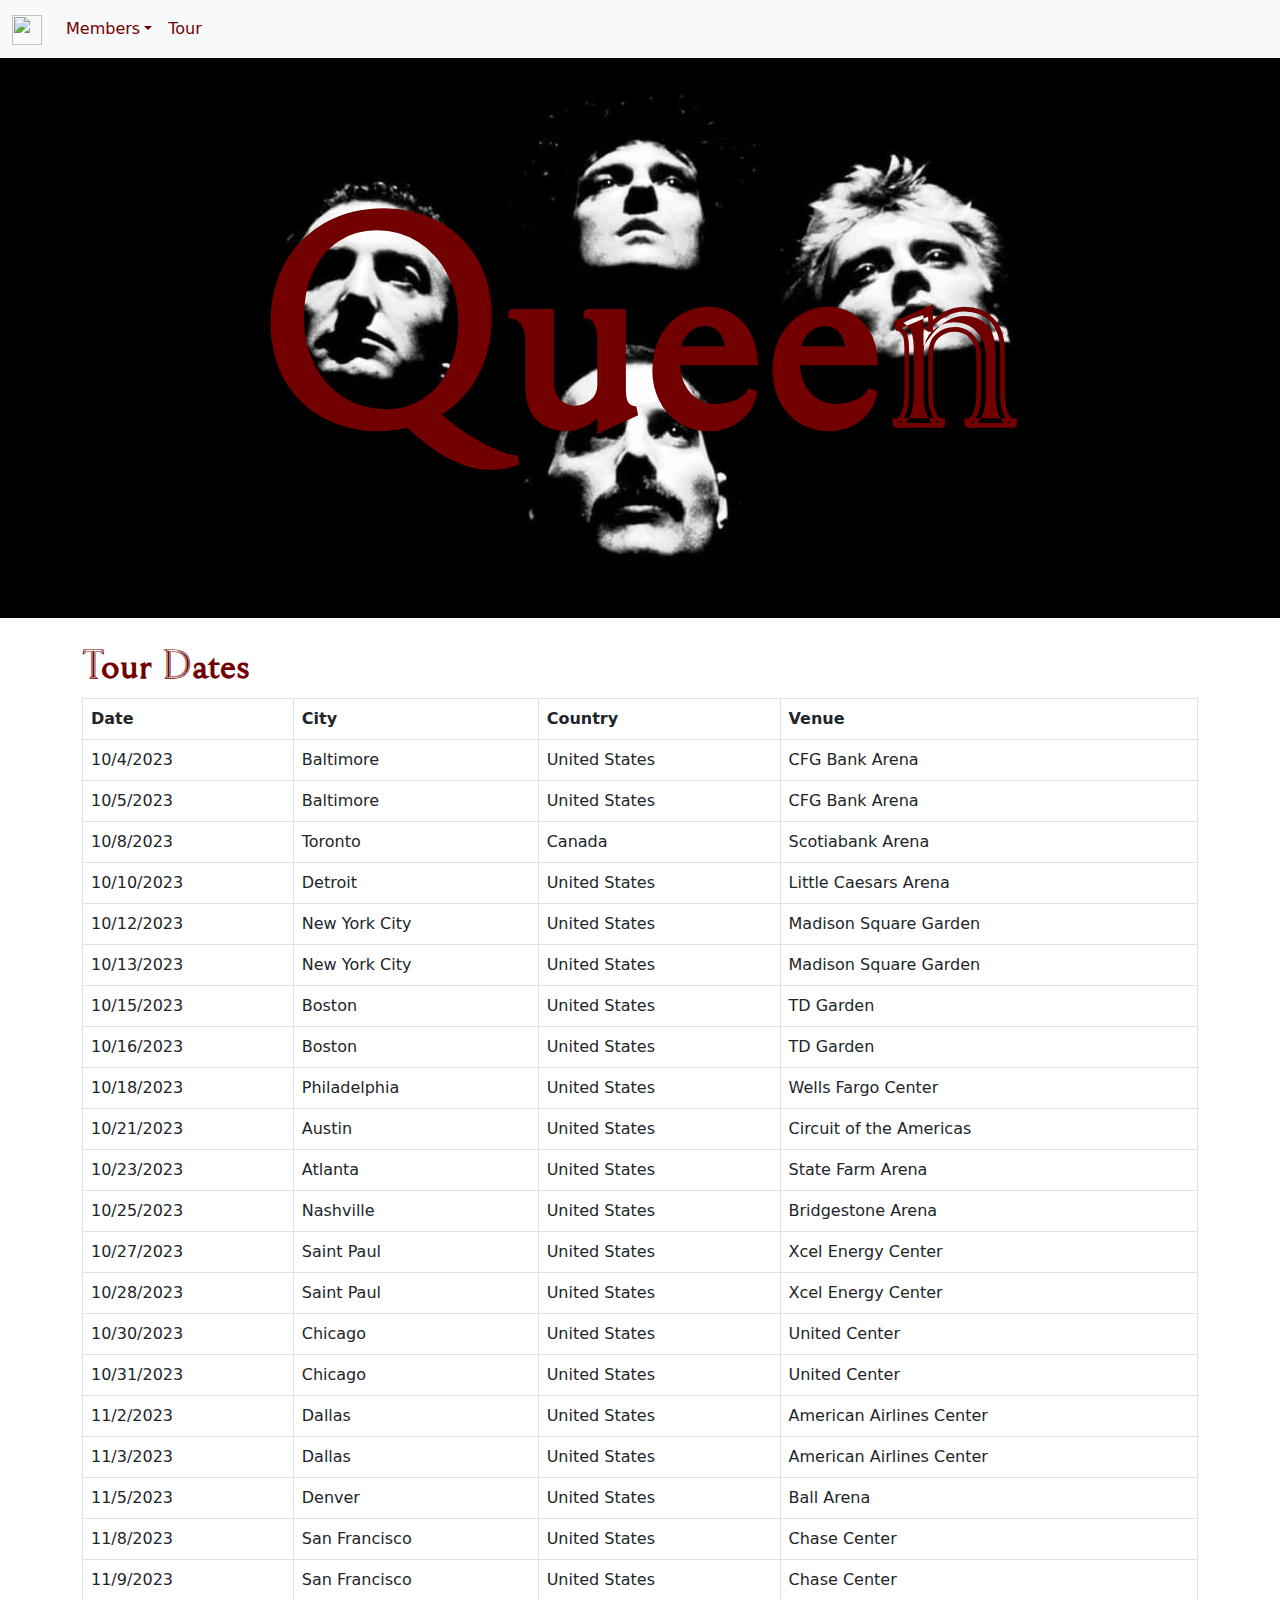
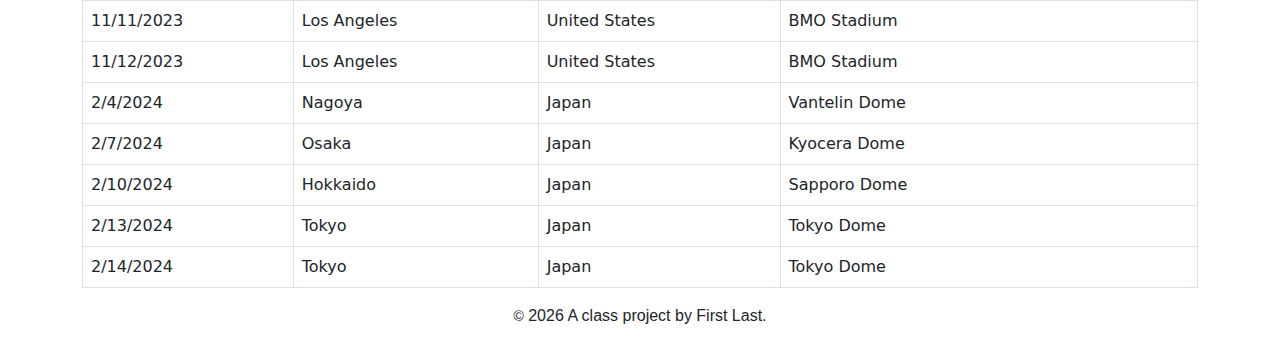
==== commit e042ed4c: "css check in" ====
--- a/docs/tour.html
+++ b/docs/tour.html
@@ -22,9 +22,11 @@
     />
   </head>
   <body>
-    <nav class="navbar navbar-expand-lg bg-dark" data-bs-theme="dark">
+    <nav class="navbar navbar-expand-lg bg-light" data-bs-theme="light">
       <div class="container-fluid">
-        <a class="navbar-brand" href="index.html">Queen</a>
+        <a class="navbar-brand" href="index.html"
+          ><img src="../img/q.png" width="30" height="30" alt=""
+        /></a>
         <button
           class="navbar-toggler"
           type="button"
--- a/docs/css/main.css
+++ b/docs/css/main.css
@@ -3,5 +3,5 @@
  * Bootstrap  v5.3.1 (https://getbootstrap.com/)
  * Copyright 2011-2023 The Bootstrap Authors
  * Licensed under MIT (https://github.com/twbs/bootstrap/blob/main/LICENSE)
- */:root,[data-bs-theme=light]{--bs-blue:#0d6efd;--bs-indigo:#6610f2;--bs-purple:#6f42c1;--bs-pink:#d63384;--bs-red:#dc3545;--bs-orange:#fd7e14;--bs-yellow:#ffc107;--bs-green:#198754;--bs-teal:#20c997;--bs-cyan:#0dcaf0;--bs-black:#000;--bs-white:#fff;--bs-gray:#6c757d;--bs-gray-dark:#343a40;--bs-gray-100:#f8f9fa;--bs-gray-200:#e9ecef;--bs-gray-300:#dee2e6;--bs-gray-400:#ced4da;--bs-gray-500:#adb5bd;--bs-gray-600:#6c757d;--bs-gray-700:#495057;--bs-gray-800:#343a40;--bs-gray-900:#212529;--bs-primary:#0d6efd;--bs-secondary:#6c757d;--bs-success:#198754;--bs-info:#0dcaf0;--bs-warning:#ffc107;--bs-danger:#dc3545;--bs-light:#f8f9fa;--bs-dark:#212529;--bs-primary-rgb:13,110,253;--bs-secondary-rgb:108,117,125;--bs-success-rgb:25,135,84;--bs-info-rgb:13,202,240;--bs-warning-rgb:255,193,7;--bs-danger-rgb:220,53,69;--bs-light-rgb:248,249,250;--bs-dark-rgb:33,37,41;--bs-primary-text-emphasis:#052c65;--bs-secondary-text-emphasis:#2b2f32;--bs-success-text-emphasis:#0a3622;--bs-info-text-emphasis:#055160;--bs-warning-text-emphasis:#664d03;--bs-danger-text-emphasis:#58151c;--bs-light-text-emphasis:#495057;--bs-dark-text-emphasis:#495057;--bs-primary-bg-subtle:#cfe2ff;--bs-secondary-bg-subtle:#e2e3e5;--bs-success-bg-subtle:#d1e7dd;--bs-info-bg-subtle:#cff4fc;--bs-warning-bg-subtle:#fff3cd;--bs-danger-bg-subtle:#f8d7da;--bs-light-bg-subtle:#fcfcfd;--bs-dark-bg-subtle:#ced4da;--bs-primary-border-subtle:#9ec5fe;--bs-secondary-border-subtle:#c4c8cb;--bs-success-border-subtle:#a3cfbb;--bs-info-border-subtle:#9eeaf9;--bs-warning-border-subtle:#ffe69c;--bs-danger-border-subtle:#f1aeb5;--bs-light-border-subtle:#e9ecef;--bs-dark-border-subtle:#adb5bd;--bs-white-rgb:255,255,255;--bs-black-rgb:0,0,0;--bs-font-sans-serif:system-ui,-apple-system,"Segoe UI",Roboto,"Helvetica Neue","Noto Sans","Liberation Sans",Arial,sans-serif,"Apple Color Emoji","Segoe UI Emoji","Segoe UI Symbol","Noto Color Emoji";--bs-font-monospace:SFMono-Regular,Menlo,Monaco,Consolas,"Liberation Mono","Courier New",monospace;--bs-gradient:linear-gradient(180deg,hsla(0,0%,100%,.15),hsla(0,0%,100%,0));--bs-body-font-family:var(--bs-font-sans-serif);--bs-body-font-size:1rem;--bs-body-font-weight:400;--bs-body-line-height:1.5;--bs-body-color:#212529;--bs-body-color-rgb:33,37,41;--bs-body-bg:#fff;--bs-body-bg-rgb:255,255,255;--bs-emphasis-color:#000;--bs-emphasis-color-rgb:0,0,0;--bs-secondary-color:rgba(33,37,41,.75);--bs-secondary-color-rgb:33,37,41;--bs-secondary-bg:#e9ecef;--bs-secondary-bg-rgb:233,236,239;--bs-tertiary-color:rgba(33,37,41,.5);--bs-tertiary-color-rgb:33,37,41;--bs-tertiary-bg:#f8f9fa;--bs-tertiary-bg-rgb:248,249,250;--bs-heading-color:inherit;--bs-link-color:#0d6efd;--bs-link-color-rgb:13,110,253;--bs-link-decoration:underline;--bs-link-hover-color:#0a58ca;--bs-link-hover-color-rgb:10,88,202;--bs-code-color:#d63384;--bs-highlight-bg:#fff3cd;--bs-border-width:1px;--bs-border-style:solid;--bs-border-color:#dee2e6;--bs-border-color-translucent:rgba(0,0,0,.175);--bs-border-radius:0.375rem;--bs-border-radius-sm:0.25rem;--bs-border-radius-lg:0.5rem;--bs-border-radius-xl:1rem;--bs-border-radius-xxl:2rem;--bs-border-radius-2xl:var(--bs-border-radius-xxl);--bs-border-radius-pill:50rem;--bs-box-shadow:0 0.5rem 1rem rgba(0,0,0,.15);--bs-box-shadow-sm:0 0.125rem 0.25rem rgba(0,0,0,.075);--bs-box-shadow-lg:0 1rem 3rem rgba(0,0,0,.175);--bs-box-shadow-inset:inset 0 1px 2px rgba(0,0,0,.075);--bs-focus-ring-width:0.25rem;--bs-focus-ring-opacity:0.25;--bs-focus-ring-color:rgba(13,110,253,.25);--bs-form-valid-color:#198754;--bs-form-valid-border-color:#198754;--bs-form-invalid-color:#dc3545;--bs-form-invalid-border-color:#dc3545}[data-bs-theme=dark]{--bs-body-color:#dee2e6;--bs-body-color-rgb:222,226,230;--bs-body-bg:#212529;--bs-body-bg-rgb:33,37,41;--bs-emphasis-color:#fff;--bs-emphasis-color-rgb:255,255,255;--bs-secondary-color:rgba(222,226,230,.75);--bs-secondary-color-rgb:222,226,230;--bs-secondary-bg:#343a40;--bs-secondary-bg-rgb:52,58,64;--bs-tertiary-color:rgba(222,226,230,.5);--bs-tertiary-color-rgb:222,226,230;--bs-tertiary-bg:#2b3035;--bs-tertiary-bg-rgb:43,48,53;--bs-primary-text-emphasis:#6ea8fe;--bs-secondary-text-emphasis:#a7acb1;--bs-success-text-emphasis:#75b798;--bs-info-text-emphasis:#6edff6;--bs-warning-text-emphasis:#ffda6a;--bs-danger-text-emphasis:#ea868f;--bs-light-text-emphasis:#f8f9fa;--bs-dark-text-emphasis:#dee2e6;--bs-primary-bg-subtle:#031633;--bs-secondary-bg-subtle:#161719;--bs-success-bg-subtle:#051b11;--bs-info-bg-subtle:#032830;--bs-warning-bg-subtle:#332701;--bs-danger-bg-subtle:#2c0b0e;--bs-light-bg-subtle:#343a40;--bs-dark-bg-subtle:#1a1d20;--bs-primary-border-subtle:#084298;--bs-secondary-border-subtle:#41464b;--bs-success-border-subtle:#0f5132;--bs-info-border-subtle:#087990;--bs-warning-border-subtle:#997404;--bs-danger-border-subtle:#842029;--bs-light-border-subtle:#495057;--bs-dark-border-subtle:#343a40;--bs-heading-color:inherit;--bs-link-color:#6ea8fe;--bs-link-hover-color:#8bb9fe;--bs-link-color-rgb:110,168,254;--bs-link-hover-color-rgb:139,185,254;--bs-code-color:#e685b5;--bs-border-color:#495057;--bs-border-color-translucent:hsla(0,0%,100%,.15);--bs-form-valid-color:#75b798;--bs-form-valid-border-color:#75b798;--bs-form-invalid-color:#ea868f;--bs-form-invalid-border-color:#ea868f;color-scheme:dark}*,:after,:before{box-sizing:border-box}@media (prefers-reduced-motion:no-preference){:root{scroll-behavior:smooth}}body{-webkit-text-size-adjust:100%;-webkit-tap-highlight-color:rgba(0,0,0,0);background-color:var(--bs-body-bg);color:var(--bs-body-color);font-family:var(--bs-body-font-family);font-size:var(--bs-body-font-size);font-weight:var(--bs-body-font-weight);line-height:var(--bs-body-line-height);margin:0;text-align:var(--bs-body-text-align)}hr{border:0;border-top:var(--bs-border-width) solid;color:inherit;margin:1rem 0;opacity:.25}.h1,.h2,.h3,.h4,.h5,.h6,h1,h2,h3,h4,h5,h6{color:var(--bs-heading-color);font-weight:500;line-height:1.2;margin-bottom:.5rem;margin-top:0}.h1,h1{font-size:calc(1.375rem + 1.5vw)}@media (min-width:1200px){.h1,h1{font-size:2.5rem}}.h2,h2{font-size:calc(1.325rem + .9vw)}@media (min-width:1200px){.h2,h2{font-size:2rem}}.h3,h3{font-size:calc(1.3rem + .6vw)}@media (min-width:1200px){.h3,h3{font-size:1.75rem}}.h4,h4{font-size:calc(1.275rem + .3vw)}@media (min-width:1200px){.h4,h4{font-size:1.5rem}}.h5,h5{font-size:1.25rem}.h6,h6{font-size:1rem}p{margin-bottom:1rem;margin-top:0}abbr[title]{cursor:help;-webkit-text-decoration:underline dotted;text-decoration:underline dotted;-webkit-text-decoration-skip-ink:none;text-decoration-skip-ink:none}address{font-style:normal;line-height:inherit;margin-bottom:1rem}ol,ul{padding-left:2rem}dl,ol,ul{margin-bottom:1rem;margin-top:0}ol ol,ol ul,ul ol,ul ul{margin-bottom:0}dt{font-weight:700}dd{margin-bottom:.5rem;margin-left:0}blockquote{margin:0 0 1rem}b,strong{font-weight:bolder}.small,small{font-size:.875em}.mark,mark{background-color:var(--bs-highlight-bg);padding:.1875em}sub,sup{font-size:.75em;line-height:0;position:relative;vertical-align:baseline}sub{bottom:-.25em}sup{top:-.5em}a{color:rgba(var(--bs-link-color-rgb),var(--bs-link-opacity,1));text-decoration:underline}a:hover{--bs-link-color-rgb:var(--bs-link-hover-color-rgb)}a:not([href]):not([class]),a:not([href]):not([class]):hover{color:inherit;text-decoration:none}code,kbd,pre,samp{font-family:var(--bs-font-monospace);font-size:1em}pre{display:block;font-size:.875em;margin-bottom:1rem;margin-top:0;overflow:auto}pre code{color:inherit;font-size:inherit;word-break:normal}code{word-wrap:break-word;color:var(--bs-code-color);font-size:.875em}a>code{color:inherit}kbd{background-color:var(--bs-body-color);border-radius:.25rem;color:var(--bs-body-bg);font-size:.875em;padding:.1875rem .375rem}kbd kbd{font-size:1em;padding:0}figure{margin:0 0 1rem}img,svg{vertical-align:middle}table{border-collapse:collapse;caption-side:bottom}caption{color:var(--bs-secondary-color);padding-bottom:.5rem;padding-top:.5rem;text-align:left}th{text-align:inherit;text-align:-webkit-match-parent}tbody,td,tfoot,th,thead,tr{border:0 solid;border-color:inherit}label{display:inline-block}button{border-radius:0}button:focus:not(:focus-visible){outline:0}button,input,optgroup,select,textarea{font-family:inherit;font-size:inherit;line-height:inherit;margin:0}button,select{text-transform:none}[role=button]{cursor:pointer}select{word-wrap:normal}select:disabled{opacity:1}[list]:not([type=date]):not([type=datetime-local]):not([type=month]):not([type=week]):not([type=time])::-webkit-calendar-picker-indicator{display:none!important}[type=button],[type=reset],[type=submit],button{-webkit-appearance:button}[type=button]:not(:disabled),[type=reset]:not(:disabled),[type=submit]:not(:disabled),button:not(:disabled){cursor:pointer}::-moz-focus-inner{border-style:none;padding:0}textarea{resize:vertical}fieldset{border:0;margin:0;min-width:0;padding:0}legend{float:left;font-size:calc(1.275rem + .3vw);line-height:inherit;margin-bottom:.5rem;padding:0;width:100%}@media (min-width:1200px){legend{font-size:1.5rem}}legend+*{clear:left}::-webkit-datetime-edit-day-field,::-webkit-datetime-edit-fields-wrapper,::-webkit-datetime-edit-hour-field,::-webkit-datetime-edit-minute,::-webkit-datetime-edit-month-field,::-webkit-datetime-edit-text,::-webkit-datetime-edit-year-field{padding:0}::-webkit-inner-spin-button{height:auto}[type=search]{-webkit-appearance:textfield;outline-offset:-2px}::-webkit-search-decoration{-webkit-appearance:none}::-webkit-color-swatch-wrapper{padding:0}::-webkit-file-upload-button{-webkit-appearance:button;font:inherit}::file-selector-button{-webkit-appearance:button;font:inherit}output{display:inline-block}iframe{border:0}summary{cursor:pointer;display:list-item}progress{vertical-align:baseline}[hidden]{display:none!important}.lead{font-size:1.25rem;font-weight:300}.display-1{font-size:calc(1.625rem + 4.5vw);font-weight:300;line-height:1.2}@media (min-width:1200px){.display-1{font-size:5rem}}.display-2{font-size:calc(1.575rem + 3.9vw);font-weight:300;line-height:1.2}@media (min-width:1200px){.display-2{font-size:4.5rem}}.display-3{font-size:calc(1.525rem + 3.3vw);font-weight:300;line-height:1.2}@media (min-width:1200px){.display-3{font-size:4rem}}.display-4{font-size:calc(1.475rem + 2.7vw);font-weight:300;line-height:1.2}@media (min-width:1200px){.display-4{font-size:3.5rem}}.display-5{font-size:calc(1.425rem + 2.1vw);font-weight:300;line-height:1.2}@media (min-width:1200px){.display-5{font-size:3rem}}.display-6{font-size:calc(1.375rem + 1.5vw);font-weight:300;line-height:1.2}@media (min-width:1200px){.display-6{font-size:2.5rem}}.list-inline,.list-unstyled{list-style:none;padding-left:0}.list-inline-item{display:inline-block}.list-inline-item:not(:last-child){margin-right:.5rem}.initialism{font-size:.875em;text-transform:uppercase}.blockquote{font-size:1.25rem;margin-bottom:1rem}.blockquote>:last-child{margin-bottom:0}.blockquote-footer{color:#6c757d;font-size:.875em;margin-bottom:1rem;margin-top:-1rem}.blockquote-footer:before{content:"— "}.img-fluid,.img-thumbnail{height:auto;max-width:100%}.img-thumbnail{background-color:var(--bs-body-bg);border:var(--bs-border-width) solid var(--bs-border-color);border-radius:var(--bs-border-radius);padding:.25rem}.figure{display:inline-block}.figure-img{line-height:1;margin-bottom:.5rem}.figure-caption{color:var(--bs-secondary-color);font-size:.875em}.container,.container-fluid,.container-lg,.container-md,.container-sm,.container-xl,.container-xxl{--bs-gutter-x:1.5rem;--bs-gutter-y:0;margin-left:auto;margin-right:auto;padding-left:calc(var(--bs-gutter-x)*.5);padding-right:calc(var(--bs-gutter-x)*.5);width:100%}@media (min-width:576px){.container,.container-sm{max-width:540px}}@media (min-width:768px){.container,.container-md,.container-sm{max-width:720px}}@media (min-width:992px){.container,.container-lg,.container-md,.container-sm{max-width:960px}}@media (min-width:1200px){.container,.container-lg,.container-md,.container-sm,.container-xl{max-width:1140px}}@media (min-width:1400px){.container,.container-lg,.container-md,.container-sm,.container-xl,.container-xxl{max-width:1320px}}:root{--bs-breakpoint-xs:0;--bs-breakpoint-sm:576px;--bs-breakpoint-md:768px;--bs-breakpoint-lg:992px;--bs-breakpoint-xl:1200px;--bs-breakpoint-xxl:1400px}.row{--bs-gutter-x:1.5rem;--bs-gutter-y:0;display:-webkit-flex;display:-ms-flexbox;display:flex;-webkit-flex-wrap:wrap;-ms-flex-wrap:wrap;flex-wrap:wrap;margin-left:calc(var(--bs-gutter-x)*-.5);margin-right:calc(var(--bs-gutter-x)*-.5);margin-top:calc(var(--bs-gutter-y)*-1)}.row>*{-ms-flex-negative:0;-webkit-flex-shrink:0;flex-shrink:0;margin-top:var(--bs-gutter-y);max-width:100%;padding-left:calc(var(--bs-gutter-x)*.5);padding-right:calc(var(--bs-gutter-x)*.5);width:100%}.col{-webkit-flex:1 0 0%;-ms-flex:1 0 0%;flex:1 0 0%}.row-cols-auto>*{width:auto}.row-cols-1>*,.row-cols-auto>*{-webkit-flex:0 0 auto;-ms-flex:0 0 auto;flex:0 0 auto}.row-cols-1>*{width:100%}.row-cols-2>*{width:50%}.row-cols-2>*,.row-cols-3>*{-webkit-flex:0 0 auto;-ms-flex:0 0 auto;flex:0 0 auto}.row-cols-3>*{width:33.3333333333%}.row-cols-4>*{width:25%}.row-cols-4>*,.row-cols-5>*{-webkit-flex:0 0 auto;-ms-flex:0 0 auto;flex:0 0 auto}.row-cols-5>*{width:20%}.row-cols-6>*{width:16.6666666667%}.col-auto,.row-cols-6>*{-webkit-flex:0 0 auto;-ms-flex:0 0 auto;flex:0 0 auto}.col-auto{width:auto}.col-1{width:8.33333333%}.col-1,.col-2{-webkit-flex:0 0 auto;-ms-flex:0 0 auto;flex:0 0 auto}.col-2{width:16.66666667%}.col-3{width:25%}.col-3,.col-4{-webkit-flex:0 0 auto;-ms-flex:0 0 auto;flex:0 0 auto}.col-4{width:33.33333333%}.col-5{width:41.66666667%}.col-5,.col-6{-webkit-flex:0 0 auto;-ms-flex:0 0 auto;flex:0 0 auto}.col-6{width:50%}.col-7{width:58.33333333%}.col-7,.col-8{-webkit-flex:0 0 auto;-ms-flex:0 0 auto;flex:0 0 auto}.col-8{width:66.66666667%}.col-9{width:75%}.col-10,.col-9{-webkit-flex:0 0 auto;-ms-flex:0 0 auto;flex:0 0 auto}.col-10{width:83.33333333%}.col-11{width:91.66666667%}.col-11,.col-12{-webkit-flex:0 0 auto;-ms-flex:0 0 auto;flex:0 0 auto}.col-12{width:100%}.offset-1{margin-left:8.33333333%}.offset-2{margin-left:16.66666667%}.offset-3{margin-left:25%}.offset-4{margin-left:33.33333333%}.offset-5{margin-left:41.66666667%}.offset-6{margin-left:50%}.offset-7{margin-left:58.33333333%}.offset-8{margin-left:66.66666667%}.offset-9{margin-left:75%}.offset-10{margin-left:83.33333333%}.offset-11{margin-left:91.66666667%}.g-0,.gx-0{--bs-gutter-x:0}.g-0,.gy-0{--bs-gutter-y:0}.g-1,.gx-1{--bs-gutter-x:0.25rem}.g-1,.gy-1{--bs-gutter-y:0.25rem}.g-2,.gx-2{--bs-gutter-x:0.5rem}.g-2,.gy-2{--bs-gutter-y:0.5rem}.g-3,.gx-3{--bs-gutter-x:1rem}.g-3,.gy-3{--bs-gutter-y:1rem}.g-4,.gx-4{--bs-gutter-x:1.5rem}.g-4,.gy-4{--bs-gutter-y:1.5rem}.g-5,.gx-5{--bs-gutter-x:3rem}.g-5,.gy-5{--bs-gutter-y:3rem}@media (min-width:576px){.col-sm{-webkit-flex:1 0 0%;-ms-flex:1 0 0%;flex:1 0 0%}.row-cols-sm-auto>*{width:auto}.row-cols-sm-1>*,.row-cols-sm-auto>*{-webkit-flex:0 0 auto;-ms-flex:0 0 auto;flex:0 0 auto}.row-cols-sm-1>*{width:100%}.row-cols-sm-2>*{width:50%}.row-cols-sm-2>*,.row-cols-sm-3>*{-webkit-flex:0 0 auto;-ms-flex:0 0 auto;flex:0 0 auto}.row-cols-sm-3>*{width:33.3333333333%}.row-cols-sm-4>*{width:25%}.row-cols-sm-4>*,.row-cols-sm-5>*{-webkit-flex:0 0 auto;-ms-flex:0 0 auto;flex:0 0 auto}.row-cols-sm-5>*{width:20%}.row-cols-sm-6>*{width:16.6666666667%}.col-sm-auto,.row-cols-sm-6>*{-webkit-flex:0 0 auto;-ms-flex:0 0 auto;flex:0 0 auto}.col-sm-auto{width:auto}.col-sm-1{width:8.33333333%}.col-sm-1,.col-sm-2{-webkit-flex:0 0 auto;-ms-flex:0 0 auto;flex:0 0 auto}.col-sm-2{width:16.66666667%}.col-sm-3{width:25%}.col-sm-3,.col-sm-4{-webkit-flex:0 0 auto;-ms-flex:0 0 auto;flex:0 0 auto}.col-sm-4{width:33.33333333%}.col-sm-5{width:41.66666667%}.col-sm-5,.col-sm-6{-webkit-flex:0 0 auto;-ms-flex:0 0 auto;flex:0 0 auto}.col-sm-6{width:50%}.col-sm-7{width:58.33333333%}.col-sm-7,.col-sm-8{-webkit-flex:0 0 auto;-ms-flex:0 0 auto;flex:0 0 auto}.col-sm-8{width:66.66666667%}.col-sm-9{width:75%}.col-sm-10,.col-sm-9{-webkit-flex:0 0 auto;-ms-flex:0 0 auto;flex:0 0 auto}.col-sm-10{width:83.33333333%}.col-sm-11{width:91.66666667%}.col-sm-11,.col-sm-12{-webkit-flex:0 0 auto;-ms-flex:0 0 auto;flex:0 0 auto}.col-sm-12{width:100%}.offset-sm-0{margin-left:0}.offset-sm-1{margin-left:8.33333333%}.offset-sm-2{margin-left:16.66666667%}.offset-sm-3{margin-left:25%}.offset-sm-4{margin-left:33.33333333%}.offset-sm-5{margin-left:41.66666667%}.offset-sm-6{margin-left:50%}.offset-sm-7{margin-left:58.33333333%}.offset-sm-8{margin-left:66.66666667%}.offset-sm-9{margin-left:75%}.offset-sm-10{margin-left:83.33333333%}.offset-sm-11{margin-left:91.66666667%}.g-sm-0,.gx-sm-0{--bs-gutter-x:0}.g-sm-0,.gy-sm-0{--bs-gutter-y:0}.g-sm-1,.gx-sm-1{--bs-gutter-x:0.25rem}.g-sm-1,.gy-sm-1{--bs-gutter-y:0.25rem}.g-sm-2,.gx-sm-2{--bs-gutter-x:0.5rem}.g-sm-2,.gy-sm-2{--bs-gutter-y:0.5rem}.g-sm-3,.gx-sm-3{--bs-gutter-x:1rem}.g-sm-3,.gy-sm-3{--bs-gutter-y:1rem}.g-sm-4,.gx-sm-4{--bs-gutter-x:1.5rem}.g-sm-4,.gy-sm-4{--bs-gutter-y:1.5rem}.g-sm-5,.gx-sm-5{--bs-gutter-x:3rem}.g-sm-5,.gy-sm-5{--bs-gutter-y:3rem}}@media (min-width:768px){.col-md{-webkit-flex:1 0 0%;-ms-flex:1 0 0%;flex:1 0 0%}.row-cols-md-auto>*{width:auto}.row-cols-md-1>*,.row-cols-md-auto>*{-webkit-flex:0 0 auto;-ms-flex:0 0 auto;flex:0 0 auto}.row-cols-md-1>*{width:100%}.row-cols-md-2>*{width:50%}.row-cols-md-2>*,.row-cols-md-3>*{-webkit-flex:0 0 auto;-ms-flex:0 0 auto;flex:0 0 auto}.row-cols-md-3>*{width:33.3333333333%}.row-cols-md-4>*{width:25%}.row-cols-md-4>*,.row-cols-md-5>*{-webkit-flex:0 0 auto;-ms-flex:0 0 auto;flex:0 0 auto}.row-cols-md-5>*{width:20%}.row-cols-md-6>*{width:16.6666666667%}.col-md-auto,.row-cols-md-6>*{-webkit-flex:0 0 auto;-ms-flex:0 0 auto;flex:0 0 auto}.col-md-auto{width:auto}.col-md-1{width:8.33333333%}.col-md-1,.col-md-2{-webkit-flex:0 0 auto;-ms-flex:0 0 auto;flex:0 0 auto}.col-md-2{width:16.66666667%}.col-md-3{width:25%}.col-md-3,.col-md-4{-webkit-flex:0 0 auto;-ms-flex:0 0 auto;flex:0 0 auto}.col-md-4{width:33.33333333%}.col-md-5{width:41.66666667%}.col-md-5,.col-md-6{-webkit-flex:0 0 auto;-ms-flex:0 0 auto;flex:0 0 auto}.col-md-6{width:50%}.col-md-7{width:58.33333333%}.col-md-7,.col-md-8{-webkit-flex:0 0 auto;-ms-flex:0 0 auto;flex:0 0 auto}.col-md-8{width:66.66666667%}.col-md-9{width:75%}.col-md-10,.col-md-9{-webkit-flex:0 0 auto;-ms-flex:0 0 auto;flex:0 0 auto}.col-md-10{width:83.33333333%}.col-md-11{width:91.66666667%}.col-md-11,.col-md-12{-webkit-flex:0 0 auto;-ms-flex:0 0 auto;flex:0 0 auto}.col-md-12{width:100%}.offset-md-0{margin-left:0}.offset-md-1{margin-left:8.33333333%}.offset-md-2{margin-left:16.66666667%}.offset-md-3{margin-left:25%}.offset-md-4{margin-left:33.33333333%}.offset-md-5{margin-left:41.66666667%}.offset-md-6{margin-left:50%}.offset-md-7{margin-left:58.33333333%}.offset-md-8{margin-left:66.66666667%}.offset-md-9{margin-left:75%}.offset-md-10{margin-left:83.33333333%}.offset-md-11{margin-left:91.66666667%}.g-md-0,.gx-md-0{--bs-gutter-x:0}.g-md-0,.gy-md-0{--bs-gutter-y:0}.g-md-1,.gx-md-1{--bs-gutter-x:0.25rem}.g-md-1,.gy-md-1{--bs-gutter-y:0.25rem}.g-md-2,.gx-md-2{--bs-gutter-x:0.5rem}.g-md-2,.gy-md-2{--bs-gutter-y:0.5rem}.g-md-3,.gx-md-3{--bs-gutter-x:1rem}.g-md-3,.gy-md-3{--bs-gutter-y:1rem}.g-md-4,.gx-md-4{--bs-gutter-x:1.5rem}.g-md-4,.gy-md-4{--bs-gutter-y:1.5rem}.g-md-5,.gx-md-5{--bs-gutter-x:3rem}.g-md-5,.gy-md-5{--bs-gutter-y:3rem}}@media (min-width:992px){.col-lg{-webkit-flex:1 0 0%;-ms-flex:1 0 0%;flex:1 0 0%}.row-cols-lg-auto>*{width:auto}.row-cols-lg-1>*,.row-cols-lg-auto>*{-webkit-flex:0 0 auto;-ms-flex:0 0 auto;flex:0 0 auto}.row-cols-lg-1>*{width:100%}.row-cols-lg-2>*{width:50%}.row-cols-lg-2>*,.row-cols-lg-3>*{-webkit-flex:0 0 auto;-ms-flex:0 0 auto;flex:0 0 auto}.row-cols-lg-3>*{width:33.3333333333%}.row-cols-lg-4>*{width:25%}.row-cols-lg-4>*,.row-cols-lg-5>*{-webkit-flex:0 0 auto;-ms-flex:0 0 auto;flex:0 0 auto}.row-cols-lg-5>*{width:20%}.row-cols-lg-6>*{width:16.6666666667%}.col-lg-auto,.row-cols-lg-6>*{-webkit-flex:0 0 auto;-ms-flex:0 0 auto;flex:0 0 auto}.col-lg-auto{width:auto}.col-lg-1{width:8.33333333%}.col-lg-1,.col-lg-2{-webkit-flex:0 0 auto;-ms-flex:0 0 auto;flex:0 0 auto}.col-lg-2{width:16.66666667%}.col-lg-3{width:25%}.col-lg-3,.col-lg-4{-webkit-flex:0 0 auto;-ms-flex:0 0 auto;flex:0 0 auto}.col-lg-4{width:33.33333333%}.col-lg-5{width:41.66666667%}.col-lg-5,.col-lg-6{-webkit-flex:0 0 auto;-ms-flex:0 0 auto;flex:0 0 auto}.col-lg-6{width:50%}.col-lg-7{width:58.33333333%}.col-lg-7,.col-lg-8{-webkit-flex:0 0 auto;-ms-flex:0 0 auto;flex:0 0 auto}.col-lg-8{width:66.66666667%}.col-lg-9{width:75%}.col-lg-10,.col-lg-9{-webkit-flex:0 0 auto;-ms-flex:0 0 auto;flex:0 0 auto}.col-lg-10{width:83.33333333%}.col-lg-11{width:91.66666667%}.col-lg-11,.col-lg-12{-webkit-flex:0 0 auto;-ms-flex:0 0 auto;flex:0 0 auto}.col-lg-12{width:100%}.offset-lg-0{margin-left:0}.offset-lg-1{margin-left:8.33333333%}.offset-lg-2{margin-left:16.66666667%}.offset-lg-3{margin-left:25%}.offset-lg-4{margin-left:33.33333333%}.offset-lg-5{margin-left:41.66666667%}.offset-lg-6{margin-left:50%}.offset-lg-7{margin-left:58.33333333%}.offset-lg-8{margin-left:66.66666667%}.offset-lg-9{margin-left:75%}.offset-lg-10{margin-left:83.33333333%}.offset-lg-11{margin-left:91.66666667%}.g-lg-0,.gx-lg-0{--bs-gutter-x:0}.g-lg-0,.gy-lg-0{--bs-gutter-y:0}.g-lg-1,.gx-lg-1{--bs-gutter-x:0.25rem}.g-lg-1,.gy-lg-1{--bs-gutter-y:0.25rem}.g-lg-2,.gx-lg-2{--bs-gutter-x:0.5rem}.g-lg-2,.gy-lg-2{--bs-gutter-y:0.5rem}.g-lg-3,.gx-lg-3{--bs-gutter-x:1rem}.g-lg-3,.gy-lg-3{--bs-gutter-y:1rem}.g-lg-4,.gx-lg-4{--bs-gutter-x:1.5rem}.g-lg-4,.gy-lg-4{--bs-gutter-y:1.5rem}.g-lg-5,.gx-lg-5{--bs-gutter-x:3rem}.g-lg-5,.gy-lg-5{--bs-gutter-y:3rem}}@media (min-width:1200px){.col-xl{-webkit-flex:1 0 0%;-ms-flex:1 0 0%;flex:1 0 0%}.row-cols-xl-auto>*{width:auto}.row-cols-xl-1>*,.row-cols-xl-auto>*{-webkit-flex:0 0 auto;-ms-flex:0 0 auto;flex:0 0 auto}.row-cols-xl-1>*{width:100%}.row-cols-xl-2>*{width:50%}.row-cols-xl-2>*,.row-cols-xl-3>*{-webkit-flex:0 0 auto;-ms-flex:0 0 auto;flex:0 0 auto}.row-cols-xl-3>*{width:33.3333333333%}.row-cols-xl-4>*{width:25%}.row-cols-xl-4>*,.row-cols-xl-5>*{-webkit-flex:0 0 auto;-ms-flex:0 0 auto;flex:0 0 auto}.row-cols-xl-5>*{width:20%}.row-cols-xl-6>*{width:16.6666666667%}.col-xl-auto,.row-cols-xl-6>*{-webkit-flex:0 0 auto;-ms-flex:0 0 auto;flex:0 0 auto}.col-xl-auto{width:auto}.col-xl-1{width:8.33333333%}.col-xl-1,.col-xl-2{-webkit-flex:0 0 auto;-ms-flex:0 0 auto;flex:0 0 auto}.col-xl-2{width:16.66666667%}.col-xl-3{width:25%}.col-xl-3,.col-xl-4{-webkit-flex:0 0 auto;-ms-flex:0 0 auto;flex:0 0 auto}.col-xl-4{width:33.33333333%}.col-xl-5{width:41.66666667%}.col-xl-5,.col-xl-6{-webkit-flex:0 0 auto;-ms-flex:0 0 auto;flex:0 0 auto}.col-xl-6{width:50%}.col-xl-7{width:58.33333333%}.col-xl-7,.col-xl-8{-webkit-flex:0 0 auto;-ms-flex:0 0 auto;flex:0 0 auto}.col-xl-8{width:66.66666667%}.col-xl-9{width:75%}.col-xl-10,.col-xl-9{-webkit-flex:0 0 auto;-ms-flex:0 0 auto;flex:0 0 auto}.col-xl-10{width:83.33333333%}.col-xl-11{width:91.66666667%}.col-xl-11,.col-xl-12{-webkit-flex:0 0 auto;-ms-flex:0 0 auto;flex:0 0 auto}.col-xl-12{width:100%}.offset-xl-0{margin-left:0}.offset-xl-1{margin-left:8.33333333%}.offset-xl-2{margin-left:16.66666667%}.offset-xl-3{margin-left:25%}.offset-xl-4{margin-left:33.33333333%}.offset-xl-5{margin-left:41.66666667%}.offset-xl-6{margin-left:50%}.offset-xl-7{margin-left:58.33333333%}.offset-xl-8{margin-left:66.66666667%}.offset-xl-9{margin-left:75%}.offset-xl-10{margin-left:83.33333333%}.offset-xl-11{margin-left:91.66666667%}.g-xl-0,.gx-xl-0{--bs-gutter-x:0}.g-xl-0,.gy-xl-0{--bs-gutter-y:0}.g-xl-1,.gx-xl-1{--bs-gutter-x:0.25rem}.g-xl-1,.gy-xl-1{--bs-gutter-y:0.25rem}.g-xl-2,.gx-xl-2{--bs-gutter-x:0.5rem}.g-xl-2,.gy-xl-2{--bs-gutter-y:0.5rem}.g-xl-3,.gx-xl-3{--bs-gutter-x:1rem}.g-xl-3,.gy-xl-3{--bs-gutter-y:1rem}.g-xl-4,.gx-xl-4{--bs-gutter-x:1.5rem}.g-xl-4,.gy-xl-4{--bs-gutter-y:1.5rem}.g-xl-5,.gx-xl-5{--bs-gutter-x:3rem}.g-xl-5,.gy-xl-5{--bs-gutter-y:3rem}}@media (min-width:1400px){.col-xxl{-webkit-flex:1 0 0%;-ms-flex:1 0 0%;flex:1 0 0%}.row-cols-xxl-auto>*{width:auto}.row-cols-xxl-1>*,.row-cols-xxl-auto>*{-webkit-flex:0 0 auto;-ms-flex:0 0 auto;flex:0 0 auto}.row-cols-xxl-1>*{width:100%}.row-cols-xxl-2>*{width:50%}.row-cols-xxl-2>*,.row-cols-xxl-3>*{-webkit-flex:0 0 auto;-ms-flex:0 0 auto;flex:0 0 auto}.row-cols-xxl-3>*{width:33.3333333333%}.row-cols-xxl-4>*{width:25%}.row-cols-xxl-4>*,.row-cols-xxl-5>*{-webkit-flex:0 0 auto;-ms-flex:0 0 auto;flex:0 0 auto}.row-cols-xxl-5>*{width:20%}.row-cols-xxl-6>*{width:16.6666666667%}.col-xxl-auto,.row-cols-xxl-6>*{-webkit-flex:0 0 auto;-ms-flex:0 0 auto;flex:0 0 auto}.col-xxl-auto{width:auto}.col-xxl-1{width:8.33333333%}.col-xxl-1,.col-xxl-2{-webkit-flex:0 0 auto;-ms-flex:0 0 auto;flex:0 0 auto}.col-xxl-2{width:16.66666667%}.col-xxl-3{width:25%}.col-xxl-3,.col-xxl-4{-webkit-flex:0 0 auto;-ms-flex:0 0 auto;flex:0 0 auto}.col-xxl-4{width:33.33333333%}.col-xxl-5{width:41.66666667%}.col-xxl-5,.col-xxl-6{-webkit-flex:0 0 auto;-ms-flex:0 0 auto;flex:0 0 auto}.col-xxl-6{width:50%}.col-xxl-7{width:58.33333333%}.col-xxl-7,.col-xxl-8{-webkit-flex:0 0 auto;-ms-flex:0 0 auto;flex:0 0 auto}.col-xxl-8{width:66.66666667%}.col-xxl-9{width:75%}.col-xxl-10,.col-xxl-9{-webkit-flex:0 0 auto;-ms-flex:0 0 auto;flex:0 0 auto}.col-xxl-10{width:83.33333333%}.col-xxl-11{width:91.66666667%}.col-xxl-11,.col-xxl-12{-webkit-flex:0 0 auto;-ms-flex:0 0 auto;flex:0 0 auto}.col-xxl-12{width:100%}.offset-xxl-0{margin-left:0}.offset-xxl-1{margin-left:8.33333333%}.offset-xxl-2{margin-left:16.66666667%}.offset-xxl-3{margin-left:25%}.offset-xxl-4{margin-left:33.33333333%}.offset-xxl-5{margin-left:41.66666667%}.offset-xxl-6{margin-left:50%}.offset-xxl-7{margin-left:58.33333333%}.offset-xxl-8{margin-left:66.66666667%}.offset-xxl-9{margin-left:75%}.offset-xxl-10{margin-left:83.33333333%}.offset-xxl-11{margin-left:91.66666667%}.g-xxl-0,.gx-xxl-0{--bs-gutter-x:0}.g-xxl-0,.gy-xxl-0{--bs-gutter-y:0}.g-xxl-1,.gx-xxl-1{--bs-gutter-x:0.25rem}.g-xxl-1,.gy-xxl-1{--bs-gutter-y:0.25rem}.g-xxl-2,.gx-xxl-2{--bs-gutter-x:0.5rem}.g-xxl-2,.gy-xxl-2{--bs-gutter-y:0.5rem}.g-xxl-3,.gx-xxl-3{--bs-gutter-x:1rem}.g-xxl-3,.gy-xxl-3{--bs-gutter-y:1rem}.g-xxl-4,.gx-xxl-4{--bs-gutter-x:1.5rem}.g-xxl-4,.gy-xxl-4{--bs-gutter-y:1.5rem}.g-xxl-5,.gx-xxl-5{--bs-gutter-x:3rem}.g-xxl-5,.gy-xxl-5{--bs-gutter-y:3rem}}.table{--bs-table-color-type:initial;--bs-table-bg-type:initial;--bs-table-color-state:initial;--bs-table-bg-state:initial;--bs-table-color:var(--bs-body-color);--bs-table-bg:var(--bs-body-bg);--bs-table-border-color:var(--bs-border-color);--bs-table-accent-bg:transparent;--bs-table-striped-color:var(--bs-body-color);--bs-table-striped-bg:rgba(0,0,0,.05);--bs-table-active-color:var(--bs-body-color);--bs-table-active-bg:rgba(0,0,0,.1);--bs-table-hover-color:var(--bs-body-color);--bs-table-hover-bg:rgba(0,0,0,.075);border-color:var(--bs-table-border-color);margin-bottom:1rem;vertical-align:top;width:100%}.table>:not(caption)>*>*{background-color:var(--bs-table-bg);border-bottom-width:var(--bs-border-width);box-shadow:inset 0 0 0 9999px var(--bs-table-bg-state,var(--bs-table-bg-type,var(--bs-table-accent-bg)));color:var(--bs-table-color-state,var(--bs-table-color-type,var(--bs-table-color)));padding:.5rem}.table>tbody{vertical-align:inherit}.table>thead{vertical-align:bottom}.table-group-divider{border-top:calc(var(--bs-border-width)*2) solid}.caption-top{caption-side:top}.table-sm>:not(caption)>*>*{padding:.25rem}.table-bordered>:not(caption)>*{border-width:var(--bs-border-width) 0}.table-bordered>:not(caption)>*>*{border-width:0 var(--bs-border-width)}.table-borderless>:not(caption)>*>*{border-bottom-width:0}.table-borderless>:not(:first-child){border-top-width:0}.table-striped-columns>:not(caption)>tr>:nth-child(2n),.table-striped>tbody>tr:nth-of-type(odd)>*{--bs-table-color-type:var(--bs-table-striped-color);--bs-table-bg-type:var(--bs-table-striped-bg)}.table-active{--bs-table-color-state:var(--bs-table-active-color);--bs-table-bg-state:var(--bs-table-active-bg)}.table-hover>tbody>tr:hover>*{--bs-table-color-state:var(--bs-table-hover-color);--bs-table-bg-state:var(--bs-table-hover-bg)}.table-primary{--bs-table-color:#000;--bs-table-bg:#cfe2ff;--bs-table-border-color:#bacbe6;--bs-table-striped-bg:#c5d7f2;--bs-table-striped-color:#000;--bs-table-active-bg:#bacbe6;--bs-table-active-color:#000;--bs-table-hover-bg:#bfd1ec;--bs-table-hover-color:#000}.table-primary,.table-secondary{border-color:var(--bs-table-border-color);color:var(--bs-table-color)}.table-secondary{--bs-table-color:#000;--bs-table-bg:#e2e3e5;--bs-table-border-color:#cbccce;--bs-table-striped-bg:#d7d8da;--bs-table-striped-color:#000;--bs-table-active-bg:#cbccce;--bs-table-active-color:#000;--bs-table-hover-bg:#d1d2d4;--bs-table-hover-color:#000}.table-success{--bs-table-color:#000;--bs-table-bg:#d1e7dd;--bs-table-border-color:#bcd0c7;--bs-table-striped-bg:#c7dbd2;--bs-table-striped-color:#000;--bs-table-active-bg:#bcd0c7;--bs-table-active-color:#000;--bs-table-hover-bg:#c1d6cc;--bs-table-hover-color:#000}.table-info,.table-success{border-color:var(--bs-table-border-color);color:var(--bs-table-color)}.table-info{--bs-table-color:#000;--bs-table-bg:#cff4fc;--bs-table-border-color:#badce3;--bs-table-striped-bg:#c5e8ef;--bs-table-striped-color:#000;--bs-table-active-bg:#badce3;--bs-table-active-color:#000;--bs-table-hover-bg:#bfe2e9;--bs-table-hover-color:#000}.table-warning{--bs-table-color:#000;--bs-table-bg:#fff3cd;--bs-table-border-color:#e6dbb9;--bs-table-striped-bg:#f2e7c3;--bs-table-striped-color:#000;--bs-table-active-bg:#e6dbb9;--bs-table-active-color:#000;--bs-table-hover-bg:#ece1be;--bs-table-hover-color:#000}.table-danger,.table-warning{border-color:var(--bs-table-border-color);color:var(--bs-table-color)}.table-danger{--bs-table-color:#000;--bs-table-bg:#f8d7da;--bs-table-border-color:#dfc2c4;--bs-table-striped-bg:#eccccf;--bs-table-striped-color:#000;--bs-table-active-bg:#dfc2c4;--bs-table-active-color:#000;--bs-table-hover-bg:#e5c7ca;--bs-table-hover-color:#000}.table-light{--bs-table-color:#000;--bs-table-bg:#f8f9fa;--bs-table-border-color:#dfe0e1;--bs-table-striped-bg:#ecedee;--bs-table-striped-color:#000;--bs-table-active-bg:#dfe0e1;--bs-table-active-color:#000;--bs-table-hover-bg:#e5e6e7;--bs-table-hover-color:#000}.table-dark,.table-light{border-color:var(--bs-table-border-color);color:var(--bs-table-color)}.table-dark{--bs-table-color:#fff;--bs-table-bg:#212529;--bs-table-border-color:#373b3e;--bs-table-striped-bg:#2c3034;--bs-table-striped-color:#fff;--bs-table-active-bg:#373b3e;--bs-table-active-color:#fff;--bs-table-hover-bg:#323539;--bs-table-hover-color:#fff}.table-responsive{-webkit-overflow-scrolling:touch;overflow-x:auto}@media (max-width:575.98px){.table-responsive-sm{-webkit-overflow-scrolling:touch;overflow-x:auto}}@media (max-width:767.98px){.table-responsive-md{-webkit-overflow-scrolling:touch;overflow-x:auto}}@media (max-width:991.98px){.table-responsive-lg{-webkit-overflow-scrolling:touch;overflow-x:auto}}@media (max-width:1199.98px){.table-responsive-xl{-webkit-overflow-scrolling:touch;overflow-x:auto}}@media (max-width:1399.98px){.table-responsive-xxl{-webkit-overflow-scrolling:touch;overflow-x:auto}}.form-label{margin-bottom:.5rem}.col-form-label{font-size:inherit;line-height:1.5;margin-bottom:0;padding-bottom:calc(.375rem + var(--bs-border-width));padding-top:calc(.375rem + var(--bs-border-width))}.col-form-label-lg{font-size:1.25rem;padding-bottom:calc(.5rem + var(--bs-border-width));padding-top:calc(.5rem + var(--bs-border-width))}.col-form-label-sm{font-size:.875rem;padding-bottom:calc(.25rem + var(--bs-border-width));padding-top:calc(.25rem + var(--bs-border-width))}.form-text{color:var(--bs-secondary-color);font-size:.875em;margin-top:.25rem}.form-control{-webkit-appearance:none;-moz-appearance:none;appearance:none;background-clip:padding-box;background-color:var(--bs-body-bg);border:var(--bs-border-width) solid var(--bs-border-color);border-radius:var(--bs-border-radius);color:var(--bs-body-color);display:block;font-size:1rem;font-weight:400;line-height:1.5;padding:.375rem .75rem;transition:border-color .15s ease-in-out,box-shadow .15s ease-in-out;width:100%}@media (prefers-reduced-motion:reduce){.form-control{transition:none}}.form-control[type=file]{overflow:hidden}.form-control[type=file]:not(:disabled):not([readonly]){cursor:pointer}.form-control:focus{background-color:var(--bs-body-bg);border-color:#86b7fe;box-shadow:0 0 0 .25rem rgba(13,110,253,.25);color:var(--bs-body-color);outline:0}.form-control::-webkit-date-and-time-value{height:1.5em;margin:0;min-width:85px}.form-control::-webkit-datetime-edit{display:block;padding:0}.form-control::-webkit-input-placeholder{color:var(--bs-secondary-color);opacity:1}.form-control::-moz-placeholder{color:var(--bs-secondary-color);opacity:1}.form-control:-ms-input-placeholder{color:var(--bs-secondary-color);opacity:1}.form-control::-ms-input-placeholder{color:var(--bs-secondary-color);opacity:1}.form-control::placeholder{color:var(--bs-secondary-color);opacity:1}.form-control:disabled{background-color:var(--bs-secondary-bg);opacity:1}.form-control::-webkit-file-upload-button{-webkit-margin-end:.75rem;background-color:var(--bs-tertiary-bg);border:0 solid;border-color:inherit;border-inline-end-width:var(--bs-border-width);border-radius:0;color:var(--bs-body-color);margin:-.375rem -.75rem;margin-inline-end:.75rem;padding:.375rem .75rem;pointer-events:none;-webkit-transition:color .15s ease-in-out,background-color .15s ease-in-out,border-color .15s ease-in-out,box-shadow .15s ease-in-out;transition:color .15s ease-in-out,background-color .15s ease-in-out,border-color .15s ease-in-out,box-shadow .15s ease-in-out}.form-control::file-selector-button{-webkit-margin-end:.75rem;-moz-margin-end:.75rem;background-color:var(--bs-tertiary-bg);border:0 solid;border-color:inherit;border-inline-end-width:var(--bs-border-width);border-radius:0;color:var(--bs-body-color);margin:-.375rem -.75rem;margin-inline-end:.75rem;padding:.375rem .75rem;pointer-events:none;transition:color .15s ease-in-out,background-color .15s ease-in-out,border-color .15s ease-in-out,box-shadow .15s ease-in-out}@media (prefers-reduced-motion:reduce){.form-control::-webkit-file-upload-button{-webkit-transition:none;transition:none}.form-control::file-selector-button{transition:none}}.form-control:hover:not(:disabled):not([readonly])::-webkit-file-upload-button{background-color:var(--bs-secondary-bg)}.form-control:hover:not(:disabled):not([readonly])::file-selector-button{background-color:var(--bs-secondary-bg)}.form-control-plaintext{background-color:transparent;border:solid transparent;border-width:var(--bs-border-width) 0;color:var(--bs-body-color);display:block;line-height:1.5;margin-bottom:0;padding:.375rem 0;width:100%}.form-control-plaintext:focus{outline:0}.form-control-plaintext.form-control-lg,.form-control-plaintext.form-control-sm{padding-left:0;padding-right:0}.form-control-sm{border-radius:var(--bs-border-radius-sm);font-size:.875rem;min-height:calc(1.5em + .5rem + var(--bs-border-width)*2);padding:.25rem .5rem}.form-control-sm::-webkit-file-upload-button{-webkit-margin-end:.5rem;margin:-.25rem -.5rem;margin-inline-end:.5rem;padding:.25rem .5rem}.form-control-sm::file-selector-button{-webkit-margin-end:.5rem;-moz-margin-end:.5rem;margin:-.25rem -.5rem;margin-inline-end:.5rem;padding:.25rem .5rem}.form-control-lg{border-radius:var(--bs-border-radius-lg);font-size:1.25rem;min-height:calc(1.5em + 1rem + var(--bs-border-width)*2);padding:.5rem 1rem}.form-control-lg::-webkit-file-upload-button{-webkit-margin-end:1rem;margin:-.5rem -1rem;margin-inline-end:1rem;padding:.5rem 1rem}.form-control-lg::file-selector-button{-webkit-margin-end:1rem;-moz-margin-end:1rem;margin:-.5rem -1rem;margin-inline-end:1rem;padding:.5rem 1rem}textarea.form-control{min-height:calc(1.5em + .75rem + var(--bs-border-width)*2)}textarea.form-control-sm{min-height:calc(1.5em + .5rem + var(--bs-border-width)*2)}textarea.form-control-lg{min-height:calc(1.5em + 1rem + var(--bs-border-width)*2)}.form-control-color{height:calc(1.5em + .75rem + var(--bs-border-width)*2);padding:.375rem;width:3rem}.form-control-color:not(:disabled):not([readonly]){cursor:pointer}.form-control-color::-moz-color-swatch{border:0!important;border-radius:var(--bs-border-radius)}.form-control-color::-webkit-color-swatch{border:0!important;border-radius:var(--bs-border-radius)}.form-control-color.form-control-sm{height:calc(1.5em + .5rem + var(--bs-border-width)*2)}.form-control-color.form-control-lg{height:calc(1.5em + 1rem + var(--bs-border-width)*2)}.form-select{--bs-form-select-bg-img:url("data:image/svg+xml;charset=utf-8,%3Csvg xmlns='http://www.w3.org/2000/svg' viewBox='0 0 16 16'%3E%3Cpath fill='none' stroke='%23343a40' stroke-linecap='round' stroke-linejoin='round' stroke-width='2' d='m2 5 6 6 6-6'/%3E%3C/svg%3E");-webkit-appearance:none;-moz-appearance:none;appearance:none;background-color:var(--bs-body-bg);background-image:var(--bs-form-select-bg-img),var(--bs-form-select-bg-icon,none);background-position:right .75rem center;background-repeat:no-repeat;background-size:16px 12px;border:var(--bs-border-width) solid var(--bs-border-color);border-radius:var(--bs-border-radius);color:var(--bs-body-color);display:block;font-size:1rem;font-weight:400;line-height:1.5;padding:.375rem 2.25rem .375rem .75rem;transition:border-color .15s ease-in-out,box-shadow .15s ease-in-out;width:100%}@media (prefers-reduced-motion:reduce){.form-select{transition:none}}.form-select:focus{border-color:#86b7fe;box-shadow:0 0 0 .25rem rgba(13,110,253,.25);outline:0}.form-select[multiple],.form-select[size]:not([size="1"]){background-image:none;padding-right:.75rem}.form-select:disabled{background-color:var(--bs-secondary-bg)}.form-select:-moz-focusring{color:transparent;text-shadow:0 0 0 var(--bs-body-color)}.form-select-sm{border-radius:var(--bs-border-radius-sm);font-size:.875rem;padding-bottom:.25rem;padding-left:.5rem;padding-top:.25rem}.form-select-lg{border-radius:var(--bs-border-radius-lg);font-size:1.25rem;padding-bottom:.5rem;padding-left:1rem;padding-top:.5rem}[data-bs-theme=dark] .form-select{--bs-form-select-bg-img:url("data:image/svg+xml;charset=utf-8,%3Csvg xmlns='http://www.w3.org/2000/svg' viewBox='0 0 16 16'%3E%3Cpath fill='none' stroke='%23dee2e6' stroke-linecap='round' stroke-linejoin='round' stroke-width='2' d='m2 5 6 6 6-6'/%3E%3C/svg%3E")}.form-check{display:block;margin-bottom:.125rem;min-height:1.5rem;padding-left:1.5em}.form-check .form-check-input{float:left;margin-left:-1.5em}.form-check-reverse{padding-left:0;padding-right:1.5em;text-align:right}.form-check-reverse .form-check-input{float:right;margin-left:0;margin-right:-1.5em}.form-check-input{--bs-form-check-bg:var(--bs-body-bg);color-adjust:exact;-webkit-appearance:none;-moz-appearance:none;appearance:none;background-color:var(--bs-form-check-bg);background-image:var(--bs-form-check-bg-image);background-position:50%;background-repeat:no-repeat;background-size:contain;border:var(--bs-border-width) solid var(--bs-border-color);height:1em;margin-top:.25em;-webkit-print-color-adjust:exact;print-color-adjust:exact;vertical-align:top;width:1em}.form-check-input[type=checkbox]{border-radius:.25em}.form-check-input[type=radio]{border-radius:50%}.form-check-input:active{-webkit-filter:brightness(90%);filter:brightness(90%)}.form-check-input:focus{border-color:#86b7fe;box-shadow:0 0 0 .25rem rgba(13,110,253,.25);outline:0}.form-check-input:checked{background-color:#0d6efd;border-color:#0d6efd}.form-check-input:checked[type=checkbox]{--bs-form-check-bg-image:url("data:image/svg+xml;charset=utf-8,%3Csvg xmlns='http://www.w3.org/2000/svg' viewBox='0 0 20 20'%3E%3Cpath fill='none' stroke='%23fff' stroke-linecap='round' stroke-linejoin='round' stroke-width='3' d='m6 10 3 3 6-6'/%3E%3C/svg%3E")}.form-check-input:checked[type=radio]{--bs-form-check-bg-image:url("data:image/svg+xml;charset=utf-8,%3Csvg xmlns='http://www.w3.org/2000/svg' viewBox='-4 -4 8 8'%3E%3Ccircle r='2' fill='%23fff'/%3E%3C/svg%3E")}.form-check-input[type=checkbox]:indeterminate{--bs-form-check-bg-image:url("data:image/svg+xml;charset=utf-8,%3Csvg xmlns='http://www.w3.org/2000/svg' viewBox='0 0 20 20'%3E%3Cpath fill='none' stroke='%23fff' stroke-linecap='round' stroke-linejoin='round' stroke-width='3' d='M6 10h8'/%3E%3C/svg%3E");background-color:#0d6efd;border-color:#0d6efd}.form-check-input:disabled{-webkit-filter:none;filter:none;opacity:.5;pointer-events:none}.form-check-input:disabled~.form-check-label,.form-check-input[disabled]~.form-check-label{cursor:default;opacity:.5}.form-switch{padding-left:2.5em}.form-switch .form-check-input{--bs-form-switch-bg:url("data:image/svg+xml;charset=utf-8,%3Csvg xmlns='http://www.w3.org/2000/svg' viewBox='-4 -4 8 8'%3E%3Ccircle r='3' fill='rgba(0, 0, 0, 0.25)'/%3E%3C/svg%3E");background-image:var(--bs-form-switch-bg);background-position:0;border-radius:2em;margin-left:-2.5em;transition:background-position .15s ease-in-out;width:2em}@media (prefers-reduced-motion:reduce){.form-switch .form-check-input{transition:none}}.form-switch .form-check-input:focus{--bs-form-switch-bg:url("data:image/svg+xml;charset=utf-8,%3Csvg xmlns='http://www.w3.org/2000/svg' viewBox='-4 -4 8 8'%3E%3Ccircle r='3' fill='%2386b7fe'/%3E%3C/svg%3E")}.form-switch .form-check-input:checked{--bs-form-switch-bg:url("data:image/svg+xml;charset=utf-8,%3Csvg xmlns='http://www.w3.org/2000/svg' viewBox='-4 -4 8 8'%3E%3Ccircle r='3' fill='%23fff'/%3E%3C/svg%3E");background-position:100%}.form-switch.form-check-reverse{padding-left:0;padding-right:2.5em}.form-switch.form-check-reverse .form-check-input{margin-left:0;margin-right:-2.5em}.form-check-inline{display:inline-block;margin-right:1rem}.btn-check{clip:rect(0,0,0,0);pointer-events:none;position:absolute}.btn-check:disabled+.btn,.btn-check[disabled]+.btn{-webkit-filter:none;filter:none;opacity:.65;pointer-events:none}[data-bs-theme=dark] .form-switch .form-check-input:not(:checked):not(:focus){--bs-form-switch-bg:url("data:image/svg+xml;charset=utf-8,%3Csvg xmlns='http://www.w3.org/2000/svg' viewBox='-4 -4 8 8'%3E%3Ccircle r='3' fill='rgba(255, 255, 255, 0.25)'/%3E%3C/svg%3E")}.form-range{-webkit-appearance:none;-moz-appearance:none;appearance:none;background-color:transparent;height:1.5rem;padding:0;width:100%}.form-range:focus{outline:0}.form-range:focus::-webkit-slider-thumb{box-shadow:0 0 0 1px #fff,0 0 0 .25rem rgba(13,110,253,.25)}.form-range:focus::-moz-range-thumb{box-shadow:0 0 0 1px #fff,0 0 0 .25rem rgba(13,110,253,.25)}.form-range::-moz-focus-outer{border:0}.form-range::-webkit-slider-thumb{-webkit-appearance:none;appearance:none;background-color:#0d6efd;border:0;border-radius:1rem;height:1rem;margin-top:-.25rem;-webkit-transition:background-color .15s ease-in-out,border-color .15s ease-in-out,box-shadow .15s ease-in-out;transition:background-color .15s ease-in-out,border-color .15s ease-in-out,box-shadow .15s ease-in-out;width:1rem}@media (prefers-reduced-motion:reduce){.form-range::-webkit-slider-thumb{-webkit-transition:none;transition:none}}.form-range::-webkit-slider-thumb:active{background-color:#b6d4fe}.form-range::-webkit-slider-runnable-track{background-color:var(--bs-tertiary-bg);border-color:transparent;border-radius:1rem;color:transparent;cursor:pointer;height:.5rem;width:100%}.form-range::-moz-range-thumb{-moz-appearance:none;appearance:none;background-color:#0d6efd;border:0;border-radius:1rem;height:1rem;-moz-transition:background-color .15s ease-in-out,border-color .15s ease-in-out,box-shadow .15s ease-in-out;transition:background-color .15s ease-in-out,border-color .15s ease-in-out,box-shadow .15s ease-in-out;width:1rem}@media (prefers-reduced-motion:reduce){.form-range::-moz-range-thumb{-moz-transition:none;transition:none}}.form-range::-moz-range-thumb:active{background-color:#b6d4fe}.form-range::-moz-range-track{background-color:var(--bs-tertiary-bg);border-color:transparent;border-radius:1rem;color:transparent;cursor:pointer;height:.5rem;width:100%}.form-range:disabled{pointer-events:none}.form-range:disabled::-webkit-slider-thumb{background-color:var(--bs-secondary-color)}.form-range:disabled::-moz-range-thumb{background-color:var(--bs-secondary-color)}.form-floating{position:relative}.form-floating>.form-control,.form-floating>.form-control-plaintext,.form-floating>.form-select{height:calc(3.5rem + var(--bs-border-width)*2);line-height:1.25;min-height:calc(3.5rem + var(--bs-border-width)*2)}.form-floating>label{border:var(--bs-border-width) solid transparent;height:100%;left:0;overflow:hidden;padding:1rem .75rem;pointer-events:none;position:absolute;text-align:start;text-overflow:ellipsis;top:0;-webkit-transform-origin:0 0;transform-origin:0 0;transition:opacity .1s ease-in-out,-webkit-transform .1s ease-in-out;transition:opacity .1s ease-in-out,transform .1s ease-in-out;transition:opacity .1s ease-in-out,transform .1s ease-in-out,-webkit-transform .1s ease-in-out;white-space:nowrap;z-index:2}@media (prefers-reduced-motion:reduce){.form-floating>label{transition:none}}.form-floating>.form-control,.form-floating>.form-control-plaintext{padding:1rem .75rem}.form-floating>.form-control-plaintext::-webkit-input-placeholder,.form-floating>.form-control::-webkit-input-placeholder{color:transparent}.form-floating>.form-control-plaintext::-moz-placeholder,.form-floating>.form-control::-moz-placeholder{color:transparent}.form-floating>.form-control-plaintext:-ms-input-placeholder,.form-floating>.form-control:-ms-input-placeholder{color:transparent}.form-floating>.form-control-plaintext::-ms-input-placeholder,.form-floating>.form-control::-ms-input-placeholder{color:transparent}.form-floating>.form-control-plaintext::placeholder,.form-floating>.form-control::placeholder{color:transparent}.form-floating>.form-control-plaintext:not(:-moz-placeholder-shown),.form-floating>.form-control:not(:-moz-placeholder-shown){padding-bottom:.625rem;padding-top:1.625rem}.form-floating>.form-control-plaintext:not(:-ms-input-placeholder),.form-floating>.form-control:not(:-ms-input-placeholder){padding-bottom:.625rem;padding-top:1.625rem}.form-floating>.form-control-plaintext:focus,.form-floating>.form-control-plaintext:not(:placeholder-shown),.form-floating>.form-control:focus,.form-floating>.form-control:not(:placeholder-shown){padding-bottom:.625rem;padding-top:1.625rem}.form-floating>.form-control-plaintext:-webkit-autofill,.form-floating>.form-control:-webkit-autofill{padding-bottom:.625rem;padding-top:1.625rem}.form-floating>.form-select{padding-bottom:.625rem;padding-top:1.625rem}.form-floating>.form-control:not(:-moz-placeholder-shown)~label{color:rgba(var(--bs-body-color-rgb),.65);transform:scale(.85) translateY(-.5rem) translateX(.15rem)}.form-floating>.form-control:not(:-ms-input-placeholder)~label{color:rgba(var(--bs-body-color-rgb),.65);transform:scale(.85) translateY(-.5rem) translateX(.15rem)}.form-floating>.form-control-plaintext~label,.form-floating>.form-control:focus~label,.form-floating>.form-control:not(:placeholder-shown)~label,.form-floating>.form-select~label{color:rgba(var(--bs-body-color-rgb),.65);-webkit-transform:scale(.85) translateY(-.5rem) translateX(.15rem);transform:scale(.85) translateY(-.5rem) translateX(.15rem)}.form-floating>.form-control:not(:-moz-placeholder-shown)~label:after{background-color:var(--bs-body-bg);border-radius:var(--bs-border-radius);content:"";height:1.5em;inset:1rem .375rem;position:absolute;z-index:-1}.form-floating>.form-control:not(:-ms-input-placeholder)~label:after{background-color:var(--bs-body-bg);border-radius:var(--bs-border-radius);content:"";height:1.5em;inset:1rem .375rem;position:absolute;z-index:-1}.form-floating>.form-control-plaintext~label:after,.form-floating>.form-control:focus~label:after,.form-floating>.form-control:not(:placeholder-shown)~label:after,.form-floating>.form-select~label:after{background-color:var(--bs-body-bg);border-radius:var(--bs-border-radius);content:"";height:1.5em;inset:1rem .375rem;position:absolute;z-index:-1}.form-floating>.form-control:-webkit-autofill~label{color:rgba(var(--bs-body-color-rgb),.65);-webkit-transform:scale(.85) translateY(-.5rem) translateX(.15rem);transform:scale(.85) translateY(-.5rem) translateX(.15rem)}.form-floating>.form-control-plaintext~label{border-width:var(--bs-border-width) 0}.form-floating>.form-control:disabled~label,.form-floating>:disabled~label{color:#6c757d}.form-floating>.form-control:disabled~label:after,.form-floating>:disabled~label:after{background-color:var(--bs-secondary-bg)}.input-group{-ms-flex-align:stretch;-webkit-align-items:stretch;align-items:stretch;display:-webkit-flex;display:-ms-flexbox;display:flex;-webkit-flex-wrap:wrap;-ms-flex-wrap:wrap;flex-wrap:wrap;position:relative;width:100%}.input-group>.form-control,.input-group>.form-floating,.input-group>.form-select{-webkit-flex:1 1 auto;-ms-flex:1 1 auto;flex:1 1 auto;min-width:0;position:relative;width:1%}.input-group>.form-control:focus,.input-group>.form-floating:focus-within,.input-group>.form-select:focus{z-index:5}.input-group .btn{position:relative;z-index:2}.input-group .btn:focus{z-index:5}.input-group-text{-ms-flex-align:center;-webkit-align-items:center;align-items:center;background-color:var(--bs-tertiary-bg);border:var(--bs-border-width) solid var(--bs-border-color);border-radius:var(--bs-border-radius);color:var(--bs-body-color);display:-webkit-flex;display:-ms-flexbox;display:flex;font-size:1rem;font-weight:400;line-height:1.5;padding:.375rem .75rem;text-align:center;white-space:nowrap}.input-group-lg>.btn,.input-group-lg>.form-control,.input-group-lg>.form-select,.input-group-lg>.input-group-text{border-radius:var(--bs-border-radius-lg);font-size:1.25rem;padding:.5rem 1rem}.input-group-sm>.btn,.input-group-sm>.form-control,.input-group-sm>.form-select,.input-group-sm>.input-group-text{border-radius:var(--bs-border-radius-sm);font-size:.875rem;padding:.25rem .5rem}.input-group-lg>.form-select,.input-group-sm>.form-select{padding-right:3rem}.input-group.has-validation>.dropdown-toggle:nth-last-child(n+4),.input-group.has-validation>.form-floating:nth-last-child(n+3)>.form-control,.input-group.has-validation>.form-floating:nth-last-child(n+3)>.form-select,.input-group.has-validation>:nth-last-child(n+3):not(.dropdown-toggle):not(.dropdown-menu):not(.form-floating),.input-group:not(.has-validation)>.dropdown-toggle:nth-last-child(n+3),.input-group:not(.has-validation)>.form-floating:not(:last-child)>.form-control,.input-group:not(.has-validation)>.form-floating:not(:last-child)>.form-select,.input-group:not(.has-validation)>:not(:last-child):not(.dropdown-toggle):not(.dropdown-menu):not(.form-floating){border-bottom-right-radius:0;border-top-right-radius:0}.input-group>:not(:first-child):not(.dropdown-menu):not(.valid-tooltip):not(.valid-feedback):not(.invalid-tooltip):not(.invalid-feedback){border-bottom-left-radius:0;border-top-left-radius:0;margin-left:calc(var(--bs-border-width)*-1)}.input-group>.form-floating:not(:first-child)>.form-control,.input-group>.form-floating:not(:first-child)>.form-select{border-bottom-left-radius:0;border-top-left-radius:0}.valid-feedback{color:var(--bs-form-valid-color);display:none;font-size:.875em;margin-top:.25rem;width:100%}.valid-tooltip{background-color:var(--bs-success);border-radius:var(--bs-border-radius);color:#fff;display:none;font-size:.875rem;margin-top:.1rem;max-width:100%;padding:.25rem .5rem;position:absolute;top:100%;z-index:5}.is-valid~.valid-feedback,.is-valid~.valid-tooltip,.was-validated :valid~.valid-feedback,.was-validated :valid~.valid-tooltip{display:block}.form-control.is-valid,.was-validated .form-control:valid{background-image:url("data:image/svg+xml;charset=utf-8,%3Csvg xmlns='http://www.w3.org/2000/svg' viewBox='0 0 8 8'%3E%3Cpath fill='%23198754' d='M2.3 6.73.6 4.53c-.4-1.04.46-1.4 1.1-.8l1.1 1.4 3.4-3.8c.6-.63 1.6-.27 1.2.7l-4 4.6c-.43.5-.8.4-1.1.1z'/%3E%3C/svg%3E");background-position:right calc(.375em + .1875rem) center;background-repeat:no-repeat;background-size:calc(.75em + .375rem) calc(.75em + .375rem);border-color:var(--bs-form-valid-border-color);padding-right:calc(1.5em + .75rem)}.form-control.is-valid:focus,.was-validated .form-control:valid:focus{border-color:var(--bs-form-valid-border-color);box-shadow:0 0 0 .25rem rgba(var(--bs-success-rgb),.25)}.was-validated textarea.form-control:valid,textarea.form-control.is-valid{background-position:top calc(.375em + .1875rem) right calc(.375em + .1875rem);padding-right:calc(1.5em + .75rem)}.form-select.is-valid,.was-validated .form-select:valid{border-color:var(--bs-form-valid-border-color)}.form-select.is-valid:not([multiple]):not([size]),.form-select.is-valid:not([multiple])[size="1"],.was-validated .form-select:valid:not([multiple]):not([size]),.was-validated .form-select:valid:not([multiple])[size="1"]{--bs-form-select-bg-icon:url("data:image/svg+xml;charset=utf-8,%3Csvg xmlns='http://www.w3.org/2000/svg' viewBox='0 0 8 8'%3E%3Cpath fill='%23198754' d='M2.3 6.73.6 4.53c-.4-1.04.46-1.4 1.1-.8l1.1 1.4 3.4-3.8c.6-.63 1.6-.27 1.2.7l-4 4.6c-.43.5-.8.4-1.1.1z'/%3E%3C/svg%3E");background-position:right .75rem center,center right 2.25rem;background-size:16px 12px,calc(.75em + .375rem) calc(.75em + .375rem);padding-right:4.125rem}.form-select.is-valid:focus,.was-validated .form-select:valid:focus{border-color:var(--bs-form-valid-border-color);box-shadow:0 0 0 .25rem rgba(var(--bs-success-rgb),.25)}.form-control-color.is-valid,.was-validated .form-control-color:valid{width:calc(3.75rem + 1.5em)}.form-check-input.is-valid,.was-validated .form-check-input:valid{border-color:var(--bs-form-valid-border-color)}.form-check-input.is-valid:checked,.was-validated .form-check-input:valid:checked{background-color:var(--bs-form-valid-color)}.form-check-input.is-valid:focus,.was-validated .form-check-input:valid:focus{box-shadow:0 0 0 .25rem rgba(var(--bs-success-rgb),.25)}.form-check-input.is-valid~.form-check-label,.was-validated .form-check-input:valid~.form-check-label{color:var(--bs-form-valid-color)}.form-check-inline .form-check-input~.valid-feedback{margin-left:.5em}.input-group>.form-control:not(:focus).is-valid,.input-group>.form-floating:not(:focus-within).is-valid,.input-group>.form-select:not(:focus).is-valid,.was-validated .input-group>.form-control:not(:focus):valid,.was-validated .input-group>.form-floating:not(:focus-within):valid,.was-validated .input-group>.form-select:not(:focus):valid{z-index:3}.invalid-feedback{color:var(--bs-form-invalid-color);display:none;font-size:.875em;margin-top:.25rem;width:100%}.invalid-tooltip{background-color:var(--bs-danger);border-radius:var(--bs-border-radius);color:#fff;display:none;font-size:.875rem;margin-top:.1rem;max-width:100%;padding:.25rem .5rem;position:absolute;top:100%;z-index:5}.is-invalid~.invalid-feedback,.is-invalid~.invalid-tooltip,.was-validated :invalid~.invalid-feedback,.was-validated :invalid~.invalid-tooltip{display:block}.form-control.is-invalid,.was-validated .form-control:invalid{background-image:url("data:image/svg+xml;charset=utf-8,%3Csvg xmlns='http://www.w3.org/2000/svg' width='12' height='12' fill='none' stroke='%23dc3545'%3E%3Ccircle cx='6' cy='6' r='4.5'/%3E%3Cpath stroke-linejoin='round' d='M5.8 3.6h.4L6 6.5z'/%3E%3Ccircle cx='6' cy='8.2' r='.6' fill='%23dc3545' stroke='none'/%3E%3C/svg%3E");background-position:right calc(.375em + .1875rem) center;background-repeat:no-repeat;background-size:calc(.75em + .375rem) calc(.75em + .375rem);border-color:var(--bs-form-invalid-border-color);padding-right:calc(1.5em + .75rem)}.form-control.is-invalid:focus,.was-validated .form-control:invalid:focus{border-color:var(--bs-form-invalid-border-color);box-shadow:0 0 0 .25rem rgba(var(--bs-danger-rgb),.25)}.was-validated textarea.form-control:invalid,textarea.form-control.is-invalid{background-position:top calc(.375em + .1875rem) right calc(.375em + .1875rem);padding-right:calc(1.5em + .75rem)}.form-select.is-invalid,.was-validated .form-select:invalid{border-color:var(--bs-form-invalid-border-color)}.form-select.is-invalid:not([multiple]):not([size]),.form-select.is-invalid:not([multiple])[size="1"],.was-validated .form-select:invalid:not([multiple]):not([size]),.was-validated .form-select:invalid:not([multiple])[size="1"]{--bs-form-select-bg-icon:url("data:image/svg+xml;charset=utf-8,%3Csvg xmlns='http://www.w3.org/2000/svg' width='12' height='12' fill='none' stroke='%23dc3545'%3E%3Ccircle cx='6' cy='6' r='4.5'/%3E%3Cpath stroke-linejoin='round' d='M5.8 3.6h.4L6 6.5z'/%3E%3Ccircle cx='6' cy='8.2' r='.6' fill='%23dc3545' stroke='none'/%3E%3C/svg%3E");background-position:right .75rem center,center right 2.25rem;background-size:16px 12px,calc(.75em + .375rem) calc(.75em + .375rem);padding-right:4.125rem}.form-select.is-invalid:focus,.was-validated .form-select:invalid:focus{border-color:var(--bs-form-invalid-border-color);box-shadow:0 0 0 .25rem rgba(var(--bs-danger-rgb),.25)}.form-control-color.is-invalid,.was-validated .form-control-color:invalid{width:calc(3.75rem + 1.5em)}.form-check-input.is-invalid,.was-validated .form-check-input:invalid{border-color:var(--bs-form-invalid-border-color)}.form-check-input.is-invalid:checked,.was-validated .form-check-input:invalid:checked{background-color:var(--bs-form-invalid-color)}.form-check-input.is-invalid:focus,.was-validated .form-check-input:invalid:focus{box-shadow:0 0 0 .25rem rgba(var(--bs-danger-rgb),.25)}.form-check-input.is-invalid~.form-check-label,.was-validated .form-check-input:invalid~.form-check-label{color:var(--bs-form-invalid-color)}.form-check-inline .form-check-input~.invalid-feedback{margin-left:.5em}.input-group>.form-control:not(:focus).is-invalid,.input-group>.form-floating:not(:focus-within).is-invalid,.input-group>.form-select:not(:focus).is-invalid,.was-validated .input-group>.form-control:not(:focus):invalid,.was-validated .input-group>.form-floating:not(:focus-within):invalid,.was-validated .input-group>.form-select:not(:focus):invalid{z-index:4}.btn{--bs-btn-padding-x:0.75rem;--bs-btn-padding-y:0.375rem;--bs-btn-font-family: ;--bs-btn-font-size:1rem;--bs-btn-font-weight:400;--bs-btn-line-height:1.5;--bs-btn-color:var(--bs-body-color);--bs-btn-bg:transparent;--bs-btn-border-width:var(--bs-border-width);--bs-btn-border-color:transparent;--bs-btn-border-radius:var(--bs-border-radius);--bs-btn-hover-border-color:transparent;--bs-btn-box-shadow:inset 0 1px 0 hsla(0,0%,100%,.15),0 1px 1px rgba(0,0,0,.075);--bs-btn-disabled-opacity:0.65;--bs-btn-focus-box-shadow:0 0 0 0.25rem rgba(var(--bs-btn-focus-shadow-rgb),.5);background-color:var(--bs-btn-bg);border:var(--bs-btn-border-width) solid var(--bs-btn-border-color);border-radius:var(--bs-btn-border-radius);color:var(--bs-btn-color);cursor:pointer;display:inline-block;font-family:var(--bs-btn-font-family);font-size:var(--bs-btn-font-size);font-weight:var(--bs-btn-font-weight);line-height:var(--bs-btn-line-height);padding:var(--bs-btn-padding-y) var(--bs-btn-padding-x);text-align:center;text-decoration:none;transition:color .15s ease-in-out,background-color .15s ease-in-out,border-color .15s ease-in-out,box-shadow .15s ease-in-out;-webkit-user-select:none;-moz-user-select:none;-ms-user-select:none;user-select:none;vertical-align:middle}@media (prefers-reduced-motion:reduce){.btn{transition:none}}.btn:hover{background-color:var(--bs-btn-hover-bg);border-color:var(--bs-btn-hover-border-color);color:var(--bs-btn-hover-color)}.btn-check+.btn:hover{background-color:var(--bs-btn-bg);border-color:var(--bs-btn-border-color);color:var(--bs-btn-color)}.btn:focus-visible{background-color:var(--bs-btn-hover-bg);border-color:var(--bs-btn-hover-border-color);box-shadow:var(--bs-btn-focus-box-shadow);color:var(--bs-btn-hover-color);outline:0}.btn-check:focus-visible+.btn{border-color:var(--bs-btn-hover-border-color);box-shadow:var(--bs-btn-focus-box-shadow);outline:0}.btn-check:checked+.btn,.btn.active,.btn.show,.btn:first-child:active,:not(.btn-check)+.btn:active{background-color:var(--bs-btn-active-bg);border-color:var(--bs-btn-active-border-color);color:var(--bs-btn-active-color)}.btn-check:checked+.btn:focus-visible,.btn.active:focus-visible,.btn.show:focus-visible,.btn:first-child:active:focus-visible,:not(.btn-check)+.btn:active:focus-visible{box-shadow:var(--bs-btn-focus-box-shadow)}.btn.disabled,.btn:disabled,fieldset:disabled .btn{background-color:var(--bs-btn-disabled-bg);border-color:var(--bs-btn-disabled-border-color);color:var(--bs-btn-disabled-color);opacity:var(--bs-btn-disabled-opacity);pointer-events:none}.btn-primary{--bs-btn-color:#fff;--bs-btn-bg:#0d6efd;--bs-btn-border-color:#0d6efd;--bs-btn-hover-color:#fff;--bs-btn-hover-bg:#0b5ed7;--bs-btn-hover-border-color:#0a58ca;--bs-btn-focus-shadow-rgb:49,132,253;--bs-btn-active-color:#fff;--bs-btn-active-bg:#0a58ca;--bs-btn-active-border-color:#0a53be;--bs-btn-active-shadow:inset 0 3px 5px rgba(0,0,0,.125);--bs-btn-disabled-color:#fff;--bs-btn-disabled-bg:#0d6efd;--bs-btn-disabled-border-color:#0d6efd}.btn-secondary{--bs-btn-color:#fff;--bs-btn-bg:#6c757d;--bs-btn-border-color:#6c757d;--bs-btn-hover-color:#fff;--bs-btn-hover-bg:#5c636a;--bs-btn-hover-border-color:#565e64;--bs-btn-focus-shadow-rgb:130,138,145;--bs-btn-active-color:#fff;--bs-btn-active-bg:#565e64;--bs-btn-active-border-color:#51585e;--bs-btn-active-shadow:inset 0 3px 5px rgba(0,0,0,.125);--bs-btn-disabled-color:#fff;--bs-btn-disabled-bg:#6c757d;--bs-btn-disabled-border-color:#6c757d}.btn-success{--bs-btn-color:#fff;--bs-btn-bg:#198754;--bs-btn-border-color:#198754;--bs-btn-hover-color:#fff;--bs-btn-hover-bg:#157347;--bs-btn-hover-border-color:#146c43;--bs-btn-focus-shadow-rgb:60,153,110;--bs-btn-active-color:#fff;--bs-btn-active-bg:#146c43;--bs-btn-active-border-color:#13653f;--bs-btn-active-shadow:inset 0 3px 5px rgba(0,0,0,.125);--bs-btn-disabled-color:#fff;--bs-btn-disabled-bg:#198754;--bs-btn-disabled-border-color:#198754}.btn-info{--bs-btn-color:#000;--bs-btn-bg:#0dcaf0;--bs-btn-border-color:#0dcaf0;--bs-btn-hover-color:#000;--bs-btn-hover-bg:#31d2f2;--bs-btn-hover-border-color:#25cff2;--bs-btn-focus-shadow-rgb:11,172,204;--bs-btn-active-color:#000;--bs-btn-active-bg:#3dd5f3;--bs-btn-active-border-color:#25cff2;--bs-btn-active-shadow:inset 0 3px 5px rgba(0,0,0,.125);--bs-btn-disabled-color:#000;--bs-btn-disabled-bg:#0dcaf0;--bs-btn-disabled-border-color:#0dcaf0}.btn-warning{--bs-btn-color:#000;--bs-btn-bg:#ffc107;--bs-btn-border-color:#ffc107;--bs-btn-hover-color:#000;--bs-btn-hover-bg:#ffca2c;--bs-btn-hover-border-color:#ffc720;--bs-btn-focus-shadow-rgb:217,164,6;--bs-btn-active-color:#000;--bs-btn-active-bg:#ffcd39;--bs-btn-active-border-color:#ffc720;--bs-btn-active-shadow:inset 0 3px 5px rgba(0,0,0,.125);--bs-btn-disabled-color:#000;--bs-btn-disabled-bg:#ffc107;--bs-btn-disabled-border-color:#ffc107}.btn-danger{--bs-btn-color:#fff;--bs-btn-bg:#dc3545;--bs-btn-border-color:#dc3545;--bs-btn-hover-color:#fff;--bs-btn-hover-bg:#bb2d3b;--bs-btn-hover-border-color:#b02a37;--bs-btn-focus-shadow-rgb:225,83,97;--bs-btn-active-color:#fff;--bs-btn-active-bg:#b02a37;--bs-btn-active-border-color:#a52834;--bs-btn-active-shadow:inset 0 3px 5px rgba(0,0,0,.125);--bs-btn-disabled-color:#fff;--bs-btn-disabled-bg:#dc3545;--bs-btn-disabled-border-color:#dc3545}.btn-light{--bs-btn-color:#000;--bs-btn-bg:#f8f9fa;--bs-btn-border-color:#f8f9fa;--bs-btn-hover-color:#000;--bs-btn-hover-bg:#d3d4d5;--bs-btn-hover-border-color:#c6c7c8;--bs-btn-focus-shadow-rgb:211,212,213;--bs-btn-active-color:#000;--bs-btn-active-bg:#c6c7c8;--bs-btn-active-border-color:#babbbc;--bs-btn-active-shadow:inset 0 3px 5px rgba(0,0,0,.125);--bs-btn-disabled-color:#000;--bs-btn-disabled-bg:#f8f9fa;--bs-btn-disabled-border-color:#f8f9fa}.btn-dark{--bs-btn-color:#fff;--bs-btn-bg:#212529;--bs-btn-border-color:#212529;--bs-btn-hover-color:#fff;--bs-btn-hover-bg:#424649;--bs-btn-hover-border-color:#373b3e;--bs-btn-focus-shadow-rgb:66,70,73;--bs-btn-active-color:#fff;--bs-btn-active-bg:#4d5154;--bs-btn-active-border-color:#373b3e;--bs-btn-active-shadow:inset 0 3px 5px rgba(0,0,0,.125);--bs-btn-disabled-color:#fff;--bs-btn-disabled-bg:#212529;--bs-btn-disabled-border-color:#212529}.btn-outline-primary{--bs-btn-color:#0d6efd;--bs-btn-border-color:#0d6efd;--bs-btn-hover-color:#fff;--bs-btn-hover-bg:#0d6efd;--bs-btn-hover-border-color:#0d6efd;--bs-btn-focus-shadow-rgb:13,110,253;--bs-btn-active-color:#fff;--bs-btn-active-bg:#0d6efd;--bs-btn-active-border-color:#0d6efd;--bs-btn-active-shadow:inset 0 3px 5px rgba(0,0,0,.125);--bs-btn-disabled-color:#0d6efd;--bs-btn-disabled-bg:transparent;--bs-btn-disabled-border-color:#0d6efd;--bs-gradient:none}.btn-outline-secondary{--bs-btn-color:#6c757d;--bs-btn-border-color:#6c757d;--bs-btn-hover-color:#fff;--bs-btn-hover-bg:#6c757d;--bs-btn-hover-border-color:#6c757d;--bs-btn-focus-shadow-rgb:108,117,125;--bs-btn-active-color:#fff;--bs-btn-active-bg:#6c757d;--bs-btn-active-border-color:#6c757d;--bs-btn-active-shadow:inset 0 3px 5px rgba(0,0,0,.125);--bs-btn-disabled-color:#6c757d;--bs-btn-disabled-bg:transparent;--bs-btn-disabled-border-color:#6c757d;--bs-gradient:none}.btn-outline-success{--bs-btn-color:#198754;--bs-btn-border-color:#198754;--bs-btn-hover-color:#fff;--bs-btn-hover-bg:#198754;--bs-btn-hover-border-color:#198754;--bs-btn-focus-shadow-rgb:25,135,84;--bs-btn-active-color:#fff;--bs-btn-active-bg:#198754;--bs-btn-active-border-color:#198754;--bs-btn-active-shadow:inset 0 3px 5px rgba(0,0,0,.125);--bs-btn-disabled-color:#198754;--bs-btn-disabled-bg:transparent;--bs-btn-disabled-border-color:#198754;--bs-gradient:none}.btn-outline-info{--bs-btn-color:#0dcaf0;--bs-btn-border-color:#0dcaf0;--bs-btn-hover-color:#000;--bs-btn-hover-bg:#0dcaf0;--bs-btn-hover-border-color:#0dcaf0;--bs-btn-focus-shadow-rgb:13,202,240;--bs-btn-active-color:#000;--bs-btn-active-bg:#0dcaf0;--bs-btn-active-border-color:#0dcaf0;--bs-btn-active-shadow:inset 0 3px 5px rgba(0,0,0,.125);--bs-btn-disabled-color:#0dcaf0;--bs-btn-disabled-bg:transparent;--bs-btn-disabled-border-color:#0dcaf0;--bs-gradient:none}.btn-outline-warning{--bs-btn-color:#ffc107;--bs-btn-border-color:#ffc107;--bs-btn-hover-color:#000;--bs-btn-hover-bg:#ffc107;--bs-btn-hover-border-color:#ffc107;--bs-btn-focus-shadow-rgb:255,193,7;--bs-btn-active-color:#000;--bs-btn-active-bg:#ffc107;--bs-btn-active-border-color:#ffc107;--bs-btn-active-shadow:inset 0 3px 5px rgba(0,0,0,.125);--bs-btn-disabled-color:#ffc107;--bs-btn-disabled-bg:transparent;--bs-btn-disabled-border-color:#ffc107;--bs-gradient:none}.btn-outline-danger{--bs-btn-color:#dc3545;--bs-btn-border-color:#dc3545;--bs-btn-hover-color:#fff;--bs-btn-hover-bg:#dc3545;--bs-btn-hover-border-color:#dc3545;--bs-btn-focus-shadow-rgb:220,53,69;--bs-btn-active-color:#fff;--bs-btn-active-bg:#dc3545;--bs-btn-active-border-color:#dc3545;--bs-btn-active-shadow:inset 0 3px 5px rgba(0,0,0,.125);--bs-btn-disabled-color:#dc3545;--bs-btn-disabled-bg:transparent;--bs-btn-disabled-border-color:#dc3545;--bs-gradient:none}.btn-outline-light{--bs-btn-color:#f8f9fa;--bs-btn-border-color:#f8f9fa;--bs-btn-hover-color:#000;--bs-btn-hover-bg:#f8f9fa;--bs-btn-hover-border-color:#f8f9fa;--bs-btn-focus-shadow-rgb:248,249,250;--bs-btn-active-color:#000;--bs-btn-active-bg:#f8f9fa;--bs-btn-active-border-color:#f8f9fa;--bs-btn-active-shadow:inset 0 3px 5px rgba(0,0,0,.125);--bs-btn-disabled-color:#f8f9fa;--bs-btn-disabled-bg:transparent;--bs-btn-disabled-border-color:#f8f9fa;--bs-gradient:none}.btn-outline-dark{--bs-btn-color:#212529;--bs-btn-border-color:#212529;--bs-btn-hover-color:#fff;--bs-btn-hover-bg:#212529;--bs-btn-hover-border-color:#212529;--bs-btn-focus-shadow-rgb:33,37,41;--bs-btn-active-color:#fff;--bs-btn-active-bg:#212529;--bs-btn-active-border-color:#212529;--bs-btn-active-shadow:inset 0 3px 5px rgba(0,0,0,.125);--bs-btn-disabled-color:#212529;--bs-btn-disabled-bg:transparent;--bs-btn-disabled-border-color:#212529;--bs-gradient:none}.btn-link{--bs-btn-font-weight:400;--bs-btn-color:var(--bs-link-color);--bs-btn-bg:transparent;--bs-btn-border-color:transparent;--bs-btn-hover-color:var(--bs-link-hover-color);--bs-btn-hover-border-color:transparent;--bs-btn-active-color:var(--bs-link-hover-color);--bs-btn-active-border-color:transparent;--bs-btn-disabled-color:#6c757d;--bs-btn-disabled-border-color:transparent;--bs-btn-box-shadow:0 0 0 #000;--bs-btn-focus-shadow-rgb:49,132,253;text-decoration:underline}.btn-link:focus-visible{color:var(--bs-btn-color)}.btn-link:hover{color:var(--bs-btn-hover-color)}.btn-group-lg>.btn,.btn-lg{--bs-btn-padding-y:0.5rem;--bs-btn-padding-x:1rem;--bs-btn-font-size:1.25rem;--bs-btn-border-radius:var(--bs-border-radius-lg)}.btn-group-sm>.btn,.btn-sm{--bs-btn-padding-y:0.25rem;--bs-btn-padding-x:0.5rem;--bs-btn-font-size:0.875rem;--bs-btn-border-radius:var(--bs-border-radius-sm)}.fade{transition:opacity .15s linear}@media (prefers-reduced-motion:reduce){.fade{transition:none}}.fade:not(.show){opacity:0}.collapse:not(.show){display:none}.collapsing{height:0;overflow:hidden;transition:height .35s ease}@media (prefers-reduced-motion:reduce){.collapsing{transition:none}}.collapsing.collapse-horizontal{height:auto;transition:width .35s ease;width:0}@media (prefers-reduced-motion:reduce){.collapsing.collapse-horizontal{transition:none}}.dropdown,.dropdown-center,.dropend,.dropstart,.dropup,.dropup-center{position:relative}.dropdown-toggle{white-space:nowrap}.dropdown-toggle:after{border-bottom:0;border-left:.3em solid transparent;border-right:.3em solid transparent;border-top:.3em solid;content:"";display:inline-block;margin-left:.255em;vertical-align:.255em}.dropdown-toggle:empty:after{margin-left:0}.dropdown-menu{--bs-dropdown-zindex:1000;--bs-dropdown-min-width:10rem;--bs-dropdown-padding-x:0;--bs-dropdown-padding-y:0.5rem;--bs-dropdown-spacer:0.125rem;--bs-dropdown-font-size:1rem;--bs-dropdown-color:var(--bs-body-color);--bs-dropdown-bg:var(--bs-body-bg);--bs-dropdown-border-color:var(--bs-border-color-translucent);--bs-dropdown-border-radius:var(--bs-border-radius);--bs-dropdown-border-width:var(--bs-border-width);--bs-dropdown-inner-border-radius:calc(var(--bs-border-radius) - var(--bs-border-width));--bs-dropdown-divider-bg:var(--bs-border-color-translucent);--bs-dropdown-divider-margin-y:0.5rem;--bs-dropdown-box-shadow:0 0.5rem 1rem rgba(0,0,0,.15);--bs-dropdown-link-color:var(--bs-body-color);--bs-dropdown-link-hover-color:var(--bs-body-color);--bs-dropdown-link-hover-bg:var(--bs-tertiary-bg);--bs-dropdown-link-active-color:#fff;--bs-dropdown-link-active-bg:#0d6efd;--bs-dropdown-link-disabled-color:var(--bs-tertiary-color);--bs-dropdown-item-padding-x:1rem;--bs-dropdown-item-padding-y:0.25rem;--bs-dropdown-header-color:#6c757d;--bs-dropdown-header-padding-x:1rem;--bs-dropdown-header-padding-y:0.5rem;background-clip:padding-box;background-color:var(--bs-dropdown-bg);border:var(--bs-dropdown-border-width) solid var(--bs-dropdown-border-color);border-radius:var(--bs-dropdown-border-radius);color:var(--bs-dropdown-color);display:none;font-size:var(--bs-dropdown-font-size);list-style:none;margin:0;min-width:var(--bs-dropdown-min-width);padding:var(--bs-dropdown-padding-y) var(--bs-dropdown-padding-x);position:absolute;text-align:left;z-index:var(--bs-dropdown-zindex)}.dropdown-menu[data-bs-popper]{left:0;margin-top:var(--bs-dropdown-spacer);top:100%}.dropdown-menu-start{--bs-position:start}.dropdown-menu-start[data-bs-popper]{left:0;right:auto}.dropdown-menu-end{--bs-position:end}.dropdown-menu-end[data-bs-popper]{left:auto;right:0}@media (min-width:576px){.dropdown-menu-sm-start{--bs-position:start}.dropdown-menu-sm-start[data-bs-popper]{left:0;right:auto}.dropdown-menu-sm-end{--bs-position:end}.dropdown-menu-sm-end[data-bs-popper]{left:auto;right:0}}@media (min-width:768px){.dropdown-menu-md-start{--bs-position:start}.dropdown-menu-md-start[data-bs-popper]{left:0;right:auto}.dropdown-menu-md-end{--bs-position:end}.dropdown-menu-md-end[data-bs-popper]{left:auto;right:0}}@media (min-width:992px){.dropdown-menu-lg-start{--bs-position:start}.dropdown-menu-lg-start[data-bs-popper]{left:0;right:auto}.dropdown-menu-lg-end{--bs-position:end}.dropdown-menu-lg-end[data-bs-popper]{left:auto;right:0}}@media (min-width:1200px){.dropdown-menu-xl-start{--bs-position:start}.dropdown-menu-xl-start[data-bs-popper]{left:0;right:auto}.dropdown-menu-xl-end{--bs-position:end}.dropdown-menu-xl-end[data-bs-popper]{left:auto;right:0}}@media (min-width:1400px){.dropdown-menu-xxl-start{--bs-position:start}.dropdown-menu-xxl-start[data-bs-popper]{left:0;right:auto}.dropdown-menu-xxl-end{--bs-position:end}.dropdown-menu-xxl-end[data-bs-popper]{left:auto;right:0}}.dropup .dropdown-menu[data-bs-popper]{bottom:100%;margin-bottom:var(--bs-dropdown-spacer);margin-top:0;top:auto}.dropup .dropdown-toggle:after{border-bottom:.3em solid;border-left:.3em solid transparent;border-right:.3em solid transparent;border-top:0;content:"";display:inline-block;margin-left:.255em;vertical-align:.255em}.dropup .dropdown-toggle:empty:after{margin-left:0}.dropend .dropdown-menu[data-bs-popper]{left:100%;margin-left:var(--bs-dropdown-spacer);margin-top:0;right:auto;top:0}.dropend .dropdown-toggle:after{border-bottom:.3em solid transparent;border-left:.3em solid;border-right:0;border-top:.3em solid transparent;content:"";display:inline-block;margin-left:.255em;vertical-align:.255em}.dropend .dropdown-toggle:empty:after{margin-left:0}.dropend .dropdown-toggle:after{vertical-align:0}.dropstart .dropdown-menu[data-bs-popper]{left:auto;margin-right:var(--bs-dropdown-spacer);margin-top:0;right:100%;top:0}.dropstart .dropdown-toggle:after{content:"";display:inline-block;display:none;margin-left:.255em;vertical-align:.255em}.dropstart .dropdown-toggle:before{border-bottom:.3em solid transparent;border-right:.3em solid;border-top:.3em solid transparent;content:"";display:inline-block;margin-right:.255em;vertical-align:.255em}.dropstart .dropdown-toggle:empty:after{margin-left:0}.dropstart .dropdown-toggle:before{vertical-align:0}.dropdown-divider{border-top:1px solid var(--bs-dropdown-divider-bg);height:0;margin:var(--bs-dropdown-divider-margin-y) 0;opacity:1;overflow:hidden}.dropdown-item{background-color:transparent;border:0;border-radius:var(--bs-dropdown-item-border-radius,0);clear:both;color:var(--bs-dropdown-link-color);display:block;font-weight:400;padding:var(--bs-dropdown-item-padding-y) var(--bs-dropdown-item-padding-x);text-align:inherit;text-decoration:none;white-space:nowrap;width:100%}.dropdown-item:focus,.dropdown-item:hover{background-color:var(--bs-dropdown-link-hover-bg);color:var(--bs-dropdown-link-hover-color)}.dropdown-item.active,.dropdown-item:active{background-color:var(--bs-dropdown-link-active-bg);color:var(--bs-dropdown-link-active-color);text-decoration:none}.dropdown-item.disabled,.dropdown-item:disabled{background-color:transparent;color:var(--bs-dropdown-link-disabled-color);pointer-events:none}.dropdown-menu.show{display:block}.dropdown-header{color:var(--bs-dropdown-header-color);display:block;font-size:.875rem;margin-bottom:0;padding:var(--bs-dropdown-header-padding-y) var(--bs-dropdown-header-padding-x);white-space:nowrap}.dropdown-item-text{color:var(--bs-dropdown-link-color);display:block;padding:var(--bs-dropdown-item-padding-y) var(--bs-dropdown-item-padding-x)}.dropdown-menu-dark{--bs-dropdown-color:#dee2e6;--bs-dropdown-bg:#343a40;--bs-dropdown-border-color:var(--bs-border-color-translucent);--bs-dropdown-box-shadow: ;--bs-dropdown-link-color:#dee2e6;--bs-dropdown-link-hover-color:#fff;--bs-dropdown-divider-bg:var(--bs-border-color-translucent);--bs-dropdown-link-hover-bg:hsla(0,0%,100%,.15);--bs-dropdown-link-active-color:#fff;--bs-dropdown-link-active-bg:#0d6efd;--bs-dropdown-link-disabled-color:#adb5bd;--bs-dropdown-header-color:#adb5bd}.btn-group,.btn-group-vertical{display:-webkit-inline-flex;display:-ms-inline-flexbox;display:inline-flex;position:relative;vertical-align:middle}.btn-group-vertical>.btn,.btn-group>.btn{-webkit-flex:1 1 auto;-ms-flex:1 1 auto;flex:1 1 auto;position:relative}.btn-group-vertical>.btn-check:checked+.btn,.btn-group-vertical>.btn-check:focus+.btn,.btn-group-vertical>.btn.active,.btn-group-vertical>.btn:active,.btn-group-vertical>.btn:focus,.btn-group-vertical>.btn:hover,.btn-group>.btn-check:checked+.btn,.btn-group>.btn-check:focus+.btn,.btn-group>.btn.active,.btn-group>.btn:active,.btn-group>.btn:focus,.btn-group>.btn:hover{z-index:1}.btn-toolbar{-ms-flex-pack:start;display:-webkit-flex;display:-ms-flexbox;display:flex;-webkit-flex-wrap:wrap;-ms-flex-wrap:wrap;flex-wrap:wrap;-webkit-justify-content:flex-start;justify-content:flex-start}.btn-toolbar .input-group{width:auto}.btn-group{border-radius:var(--bs-border-radius)}.btn-group>.btn-group:not(:first-child),.btn-group>:not(.btn-check:first-child)+.btn{margin-left:calc(var(--bs-border-width)*-1)}.btn-group>.btn-group:not(:last-child)>.btn,.btn-group>.btn.dropdown-toggle-split:first-child,.btn-group>.btn:not(:last-child):not(.dropdown-toggle){border-bottom-right-radius:0;border-top-right-radius:0}.btn-group>.btn-group:not(:first-child)>.btn,.btn-group>.btn:nth-child(n+3),.btn-group>:not(.btn-check)+.btn{border-bottom-left-radius:0;border-top-left-radius:0}.dropdown-toggle-split{padding-left:.5625rem;padding-right:.5625rem}.dropdown-toggle-split:after,.dropend .dropdown-toggle-split:after,.dropup .dropdown-toggle-split:after{margin-left:0}.dropstart .dropdown-toggle-split:before{margin-right:0}.btn-group-sm>.btn+.dropdown-toggle-split,.btn-sm+.dropdown-toggle-split{padding-left:.375rem;padding-right:.375rem}.btn-group-lg>.btn+.dropdown-toggle-split,.btn-lg+.dropdown-toggle-split{padding-left:.75rem;padding-right:.75rem}.btn-group-vertical{-ms-flex-align:start;-ms-flex-pack:center;-webkit-align-items:flex-start;align-items:flex-start;-webkit-flex-direction:column;-ms-flex-direction:column;flex-direction:column;-webkit-justify-content:center;justify-content:center}.btn-group-vertical>.btn,.btn-group-vertical>.btn-group{width:100%}.btn-group-vertical>.btn-group:not(:first-child),.btn-group-vertical>.btn:not(:first-child){margin-top:calc(var(--bs-border-width)*-1)}.btn-group-vertical>.btn-group:not(:last-child)>.btn,.btn-group-vertical>.btn:not(:last-child):not(.dropdown-toggle){border-bottom-left-radius:0;border-bottom-right-radius:0}.btn-group-vertical>.btn-group:not(:first-child)>.btn,.btn-group-vertical>.btn~.btn{border-top-left-radius:0;border-top-right-radius:0}.nav{--bs-nav-link-padding-x:1rem;--bs-nav-link-padding-y:0.5rem;--bs-nav-link-font-weight: ;--bs-nav-link-color:var(--bs-link-color);--bs-nav-link-hover-color:var(--bs-link-hover-color);--bs-nav-link-disabled-color:var(--bs-secondary-color);display:-webkit-flex;display:-ms-flexbox;display:flex;-webkit-flex-wrap:wrap;-ms-flex-wrap:wrap;flex-wrap:wrap;list-style:none;margin-bottom:0;padding-left:0}.nav-link{background:none;border:0;color:var(--bs-nav-link-color);display:block;font-size:var(--bs-nav-link-font-size);font-weight:var(--bs-nav-link-font-weight);padding:var(--bs-nav-link-padding-y) var(--bs-nav-link-padding-x);text-decoration:none;transition:color .15s ease-in-out,background-color .15s ease-in-out,border-color .15s ease-in-out}@media (prefers-reduced-motion:reduce){.nav-link{transition:none}}.nav-link:focus,.nav-link:hover{color:var(--bs-nav-link-hover-color)}.nav-link:focus-visible{box-shadow:0 0 0 .25rem rgba(13,110,253,.25);outline:0}.nav-link.disabled,.nav-link:disabled{color:var(--bs-nav-link-disabled-color);cursor:default;pointer-events:none}.nav-tabs{--bs-nav-tabs-border-width:var(--bs-border-width);--bs-nav-tabs-border-color:var(--bs-border-color);--bs-nav-tabs-border-radius:var(--bs-border-radius);--bs-nav-tabs-link-hover-border-color:var(--bs-secondary-bg) var(--bs-secondary-bg) var(--bs-border-color);--bs-nav-tabs-link-active-color:var(--bs-emphasis-color);--bs-nav-tabs-link-active-bg:var(--bs-body-bg);--bs-nav-tabs-link-active-border-color:var(--bs-border-color) var(--bs-border-color) var(--bs-body-bg);border-bottom:var(--bs-nav-tabs-border-width) solid var(--bs-nav-tabs-border-color)}.nav-tabs .nav-link{border:var(--bs-nav-tabs-border-width) solid transparent;border-top-left-radius:var(--bs-nav-tabs-border-radius);border-top-right-radius:var(--bs-nav-tabs-border-radius);margin-bottom:calc(var(--bs-nav-tabs-border-width)*-1)}.nav-tabs .nav-link:focus,.nav-tabs .nav-link:hover{border-color:var(--bs-nav-tabs-link-hover-border-color);isolation:isolate}.nav-tabs .nav-item.show .nav-link,.nav-tabs .nav-link.active{background-color:var(--bs-nav-tabs-link-active-bg);border-color:var(--bs-nav-tabs-link-active-border-color);color:var(--bs-nav-tabs-link-active-color)}.nav-tabs .dropdown-menu{border-top-left-radius:0;border-top-right-radius:0;margin-top:calc(var(--bs-nav-tabs-border-width)*-1)}.nav-pills{--bs-nav-pills-border-radius:var(--bs-border-radius);--bs-nav-pills-link-active-color:#fff;--bs-nav-pills-link-active-bg:#0d6efd}.nav-pills .nav-link{border-radius:var(--bs-nav-pills-border-radius)}.nav-pills .nav-link.active,.nav-pills .show>.nav-link{background-color:var(--bs-nav-pills-link-active-bg);color:var(--bs-nav-pills-link-active-color)}.nav-underline{--bs-nav-underline-gap:1rem;--bs-nav-underline-border-width:0.125rem;--bs-nav-underline-link-active-color:var(--bs-emphasis-color);gap:var(--bs-nav-underline-gap)}.nav-underline .nav-link{border-bottom:var(--bs-nav-underline-border-width) solid transparent;padding-left:0;padding-right:0}.nav-underline .nav-link:focus,.nav-underline .nav-link:hover{border-bottom-color:currentcolor}.nav-underline .nav-link.active,.nav-underline .show>.nav-link{border-bottom-color:currentcolor;color:var(--bs-nav-underline-link-active-color);font-weight:700}.nav-fill .nav-item,.nav-fill>.nav-link{-webkit-flex:1 1 auto;-ms-flex:1 1 auto;flex:1 1 auto;text-align:center}.nav-justified .nav-item,.nav-justified>.nav-link{-ms-flex-preferred-size:0;-ms-flex-positive:1;-webkit-flex-basis:0;flex-basis:0;-webkit-flex-grow:1;flex-grow:1;text-align:center}.nav-fill .nav-item .nav-link,.nav-justified .nav-item .nav-link{width:100%}.tab-content>.tab-pane{display:none}.tab-content>.active{display:block}.navbar{--bs-navbar-padding-x:0;--bs-navbar-padding-y:0.5rem;--bs-navbar-color:rgba(var(--bs-emphasis-color-rgb),0.65);--bs-navbar-hover-color:rgba(var(--bs-emphasis-color-rgb),0.8);--bs-navbar-disabled-color:rgba(var(--bs-emphasis-color-rgb),0.3);--bs-navbar-active-color:rgba(var(--bs-emphasis-color-rgb),1);--bs-navbar-brand-padding-y:0.3125rem;--bs-navbar-brand-margin-end:1rem;--bs-navbar-brand-font-size:1.25rem;--bs-navbar-brand-color:rgba(var(--bs-emphasis-color-rgb),1);--bs-navbar-brand-hover-color:rgba(var(--bs-emphasis-color-rgb),1);--bs-navbar-nav-link-padding-x:0.5rem;--bs-navbar-toggler-padding-y:0.25rem;--bs-navbar-toggler-padding-x:0.75rem;--bs-navbar-toggler-font-size:1.25rem;--bs-navbar-toggler-icon-bg:url("data:image/svg+xml;charset=utf-8,%3Csvg xmlns='http://www.w3.org/2000/svg' viewBox='0 0 30 30'%3E%3Cpath stroke='rgba(33, 37, 41, 0.75)' stroke-linecap='round' stroke-miterlimit='10' stroke-width='2' d='M4 7h22M4 15h22M4 23h22'/%3E%3C/svg%3E");--bs-navbar-toggler-border-color:rgba(var(--bs-emphasis-color-rgb),0.15);--bs-navbar-toggler-border-radius:var(--bs-border-radius);--bs-navbar-toggler-focus-width:0.25rem;--bs-navbar-toggler-transition:box-shadow 0.15s ease-in-out;-webkit-flex-wrap:wrap;-ms-flex-wrap:wrap;flex-wrap:wrap;padding:var(--bs-navbar-padding-y) var(--bs-navbar-padding-x);position:relative}.navbar,.navbar>.container,.navbar>.container-fluid,.navbar>.container-lg,.navbar>.container-md,.navbar>.container-sm,.navbar>.container-xl,.navbar>.container-xxl{-ms-flex-align:center;-ms-flex-pack:justify;-webkit-align-items:center;align-items:center;display:-webkit-flex;display:-ms-flexbox;display:flex;-webkit-justify-content:space-between;justify-content:space-between}.navbar>.container,.navbar>.container-fluid,.navbar>.container-lg,.navbar>.container-md,.navbar>.container-sm,.navbar>.container-xl,.navbar>.container-xxl{-webkit-flex-wrap:inherit;-ms-flex-wrap:inherit;flex-wrap:inherit}.navbar-brand{color:var(--bs-navbar-brand-color);font-size:var(--bs-navbar-brand-font-size);margin-right:var(--bs-navbar-brand-margin-end);padding-bottom:var(--bs-navbar-brand-padding-y);padding-top:var(--bs-navbar-brand-padding-y);text-decoration:none;white-space:nowrap}.navbar-brand:focus,.navbar-brand:hover{color:var(--bs-navbar-brand-hover-color)}.navbar-nav{--bs-nav-link-padding-x:0;--bs-nav-link-padding-y:0.5rem;--bs-nav-link-font-weight: ;--bs-nav-link-color:var(--bs-navbar-color);--bs-nav-link-hover-color:var(--bs-navbar-hover-color);--bs-nav-link-disabled-color:var(--bs-navbar-disabled-color);display:-webkit-flex;display:-ms-flexbox;display:flex;-webkit-flex-direction:column;-ms-flex-direction:column;flex-direction:column;list-style:none;margin-bottom:0;padding-left:0}.navbar-nav .nav-link.active,.navbar-nav .nav-link.show{color:var(--bs-navbar-active-color)}.navbar-nav .dropdown-menu{position:static}.navbar-text{color:var(--bs-navbar-color);padding-bottom:.5rem;padding-top:.5rem}.navbar-text a,.navbar-text a:focus,.navbar-text a:hover{color:var(--bs-navbar-active-color)}.navbar-collapse{-ms-flex-preferred-size:100%;-ms-flex-positive:1;-ms-flex-align:center;-webkit-align-items:center;align-items:center;-webkit-flex-basis:100%;flex-basis:100%;-webkit-flex-grow:1;flex-grow:1}.navbar-toggler{background-color:transparent;border:var(--bs-border-width) solid var(--bs-navbar-toggler-border-color);border-radius:var(--bs-navbar-toggler-border-radius);color:var(--bs-navbar-color);font-size:var(--bs-navbar-toggler-font-size);line-height:1;padding:var(--bs-navbar-toggler-padding-y) var(--bs-navbar-toggler-padding-x);transition:var(--bs-navbar-toggler-transition)}@media (prefers-reduced-motion:reduce){.navbar-toggler{transition:none}}.navbar-toggler:hover{text-decoration:none}.navbar-toggler:focus{box-shadow:0 0 0 var(--bs-navbar-toggler-focus-width);outline:0;text-decoration:none}.navbar-toggler-icon{background-image:var(--bs-navbar-toggler-icon-bg);background-position:50%;background-repeat:no-repeat;background-size:100%;display:inline-block;height:1.5em;vertical-align:middle;width:1.5em}.navbar-nav-scroll{max-height:var(--bs-scroll-height,75vh);overflow-y:auto}@media (min-width:576px){.navbar-expand-sm{-ms-flex-pack:start;-webkit-flex-wrap:nowrap;-ms-flex-wrap:nowrap;flex-wrap:nowrap;-webkit-justify-content:flex-start;justify-content:flex-start}.navbar-expand-sm .navbar-nav{-webkit-flex-direction:row;-ms-flex-direction:row;flex-direction:row}.navbar-expand-sm .navbar-nav .dropdown-menu{position:absolute}.navbar-expand-sm .navbar-nav .nav-link{padding-left:var(--bs-navbar-nav-link-padding-x);padding-right:var(--bs-navbar-nav-link-padding-x)}.navbar-expand-sm .navbar-nav-scroll{overflow:visible}.navbar-expand-sm .navbar-collapse{-ms-flex-preferred-size:auto;display:-webkit-flex!important;display:-ms-flexbox!important;display:flex!important;-webkit-flex-basis:auto;flex-basis:auto}.navbar-expand-sm .navbar-toggler{display:none}.navbar-expand-sm .offcanvas{-ms-flex-positive:1;background-color:transparent!important;border:0!important;-webkit-flex-grow:1;flex-grow:1;height:auto!important;position:static;-webkit-transform:none!important;transform:none!important;transition:none;visibility:visible!important;width:auto!important;z-index:auto}.navbar-expand-sm .offcanvas .offcanvas-header{display:none}.navbar-expand-sm .offcanvas .offcanvas-body{-ms-flex-positive:0;display:-webkit-flex;display:-ms-flexbox;display:flex;-webkit-flex-grow:0;flex-grow:0;overflow-y:visible;padding:0}}@media (min-width:768px){.navbar-expand-md{-ms-flex-pack:start;-webkit-flex-wrap:nowrap;-ms-flex-wrap:nowrap;flex-wrap:nowrap;-webkit-justify-content:flex-start;justify-content:flex-start}.navbar-expand-md .navbar-nav{-webkit-flex-direction:row;-ms-flex-direction:row;flex-direction:row}.navbar-expand-md .navbar-nav .dropdown-menu{position:absolute}.navbar-expand-md .navbar-nav .nav-link{padding-left:var(--bs-navbar-nav-link-padding-x);padding-right:var(--bs-navbar-nav-link-padding-x)}.navbar-expand-md .navbar-nav-scroll{overflow:visible}.navbar-expand-md .navbar-collapse{-ms-flex-preferred-size:auto;display:-webkit-flex!important;display:-ms-flexbox!important;display:flex!important;-webkit-flex-basis:auto;flex-basis:auto}.navbar-expand-md .navbar-toggler{display:none}.navbar-expand-md .offcanvas{-ms-flex-positive:1;background-color:transparent!important;border:0!important;-webkit-flex-grow:1;flex-grow:1;height:auto!important;position:static;-webkit-transform:none!important;transform:none!important;transition:none;visibility:visible!important;width:auto!important;z-index:auto}.navbar-expand-md .offcanvas .offcanvas-header{display:none}.navbar-expand-md .offcanvas .offcanvas-body{-ms-flex-positive:0;display:-webkit-flex;display:-ms-flexbox;display:flex;-webkit-flex-grow:0;flex-grow:0;overflow-y:visible;padding:0}}@media (min-width:992px){.navbar-expand-lg{-ms-flex-pack:start;-webkit-flex-wrap:nowrap;-ms-flex-wrap:nowrap;flex-wrap:nowrap;-webkit-justify-content:flex-start;justify-content:flex-start}.navbar-expand-lg .navbar-nav{-webkit-flex-direction:row;-ms-flex-direction:row;flex-direction:row}.navbar-expand-lg .navbar-nav .dropdown-menu{position:absolute}.navbar-expand-lg .navbar-nav .nav-link{padding-left:var(--bs-navbar-nav-link-padding-x);padding-right:var(--bs-navbar-nav-link-padding-x)}.navbar-expand-lg .navbar-nav-scroll{overflow:visible}.navbar-expand-lg .navbar-collapse{-ms-flex-preferred-size:auto;display:-webkit-flex!important;display:-ms-flexbox!important;display:flex!important;-webkit-flex-basis:auto;flex-basis:auto}.navbar-expand-lg .navbar-toggler{display:none}.navbar-expand-lg .offcanvas{-ms-flex-positive:1;background-color:transparent!important;border:0!important;-webkit-flex-grow:1;flex-grow:1;height:auto!important;position:static;-webkit-transform:none!important;transform:none!important;transition:none;visibility:visible!important;width:auto!important;z-index:auto}.navbar-expand-lg .offcanvas .offcanvas-header{display:none}.navbar-expand-lg .offcanvas .offcanvas-body{-ms-flex-positive:0;display:-webkit-flex;display:-ms-flexbox;display:flex;-webkit-flex-grow:0;flex-grow:0;overflow-y:visible;padding:0}}@media (min-width:1200px){.navbar-expand-xl{-ms-flex-pack:start;-webkit-flex-wrap:nowrap;-ms-flex-wrap:nowrap;flex-wrap:nowrap;-webkit-justify-content:flex-start;justify-content:flex-start}.navbar-expand-xl .navbar-nav{-webkit-flex-direction:row;-ms-flex-direction:row;flex-direction:row}.navbar-expand-xl .navbar-nav .dropdown-menu{position:absolute}.navbar-expand-xl .navbar-nav .nav-link{padding-left:var(--bs-navbar-nav-link-padding-x);padding-right:var(--bs-navbar-nav-link-padding-x)}.navbar-expand-xl .navbar-nav-scroll{overflow:visible}.navbar-expand-xl .navbar-collapse{-ms-flex-preferred-size:auto;display:-webkit-flex!important;display:-ms-flexbox!important;display:flex!important;-webkit-flex-basis:auto;flex-basis:auto}.navbar-expand-xl .navbar-toggler{display:none}.navbar-expand-xl .offcanvas{-ms-flex-positive:1;background-color:transparent!important;border:0!important;-webkit-flex-grow:1;flex-grow:1;height:auto!important;position:static;-webkit-transform:none!important;transform:none!important;transition:none;visibility:visible!important;width:auto!important;z-index:auto}.navbar-expand-xl .offcanvas .offcanvas-header{display:none}.navbar-expand-xl .offcanvas .offcanvas-body{-ms-flex-positive:0;display:-webkit-flex;display:-ms-flexbox;display:flex;-webkit-flex-grow:0;flex-grow:0;overflow-y:visible;padding:0}}@media (min-width:1400px){.navbar-expand-xxl{-ms-flex-pack:start;-webkit-flex-wrap:nowrap;-ms-flex-wrap:nowrap;flex-wrap:nowrap;-webkit-justify-content:flex-start;justify-content:flex-start}.navbar-expand-xxl .navbar-nav{-webkit-flex-direction:row;-ms-flex-direction:row;flex-direction:row}.navbar-expand-xxl .navbar-nav .dropdown-menu{position:absolute}.navbar-expand-xxl .navbar-nav .nav-link{padding-left:var(--bs-navbar-nav-link-padding-x);padding-right:var(--bs-navbar-nav-link-padding-x)}.navbar-expand-xxl .navbar-nav-scroll{overflow:visible}.navbar-expand-xxl .navbar-collapse{-ms-flex-preferred-size:auto;display:-webkit-flex!important;display:-ms-flexbox!important;display:flex!important;-webkit-flex-basis:auto;flex-basis:auto}.navbar-expand-xxl .navbar-toggler{display:none}.navbar-expand-xxl .offcanvas{-ms-flex-positive:1;background-color:transparent!important;border:0!important;-webkit-flex-grow:1;flex-grow:1;height:auto!important;position:static;-webkit-transform:none!important;transform:none!important;transition:none;visibility:visible!important;width:auto!important;z-index:auto}.navbar-expand-xxl .offcanvas .offcanvas-header{display:none}.navbar-expand-xxl .offcanvas .offcanvas-body{-ms-flex-positive:0;display:-webkit-flex;display:-ms-flexbox;display:flex;-webkit-flex-grow:0;flex-grow:0;overflow-y:visible;padding:0}}.navbar-expand{-ms-flex-pack:start;-webkit-flex-wrap:nowrap;-ms-flex-wrap:nowrap;flex-wrap:nowrap;-webkit-justify-content:flex-start;justify-content:flex-start}.navbar-expand .navbar-nav{-webkit-flex-direction:row;-ms-flex-direction:row;flex-direction:row}.navbar-expand .navbar-nav .dropdown-menu{position:absolute}.navbar-expand .navbar-nav .nav-link{padding-left:var(--bs-navbar-nav-link-padding-x);padding-right:var(--bs-navbar-nav-link-padding-x)}.navbar-expand .navbar-nav-scroll{overflow:visible}.navbar-expand .navbar-collapse{-ms-flex-preferred-size:auto;display:-webkit-flex!important;display:-ms-flexbox!important;display:flex!important;-webkit-flex-basis:auto;flex-basis:auto}.navbar-expand .navbar-toggler{display:none}.navbar-expand .offcanvas{-ms-flex-positive:1;background-color:transparent!important;border:0!important;-webkit-flex-grow:1;flex-grow:1;height:auto!important;position:static;-webkit-transform:none!important;transform:none!important;transition:none;visibility:visible!important;width:auto!important;z-index:auto}.navbar-expand .offcanvas .offcanvas-header{display:none}.navbar-expand .offcanvas .offcanvas-body{-ms-flex-positive:0;display:-webkit-flex;display:-ms-flexbox;display:flex;-webkit-flex-grow:0;flex-grow:0;overflow-y:visible;padding:0}.navbar-dark,.navbar[data-bs-theme=dark]{--bs-navbar-color:hsla(0,0%,100%,.55);--bs-navbar-hover-color:hsla(0,0%,100%,.75);--bs-navbar-disabled-color:hsla(0,0%,100%,.25);--bs-navbar-active-color:#fff;--bs-navbar-brand-color:#fff;--bs-navbar-brand-hover-color:#fff;--bs-navbar-toggler-border-color:hsla(0,0%,100%,.1)}.navbar-dark,.navbar[data-bs-theme=dark],[data-bs-theme=dark] .navbar-toggler-icon{--bs-navbar-toggler-icon-bg:url("data:image/svg+xml;charset=utf-8,%3Csvg xmlns='http://www.w3.org/2000/svg' viewBox='0 0 30 30'%3E%3Cpath stroke='rgba(255, 255, 255, 0.55)' stroke-linecap='round' stroke-miterlimit='10' stroke-width='2' d='M4 7h22M4 15h22M4 23h22'/%3E%3C/svg%3E")}.card{--bs-card-spacer-y:1rem;--bs-card-spacer-x:1rem;--bs-card-title-spacer-y:0.5rem;--bs-card-title-color: ;--bs-card-subtitle-color: ;--bs-card-border-width:var(--bs-border-width);--bs-card-border-color:var(--bs-border-color-translucent);--bs-card-border-radius:var(--bs-border-radius);--bs-card-box-shadow: ;--bs-card-inner-border-radius:calc(var(--bs-border-radius) - var(--bs-border-width));--bs-card-cap-padding-y:0.5rem;--bs-card-cap-padding-x:1rem;--bs-card-cap-bg:rgba(var(--bs-body-color-rgb),0.03);--bs-card-cap-color: ;--bs-card-height: ;--bs-card-color: ;--bs-card-bg:var(--bs-body-bg);--bs-card-img-overlay-padding:1rem;--bs-card-group-margin:0.75rem;word-wrap:break-word;background-clip:border-box;background-color:var(--bs-card-bg);border:var(--bs-card-border-width) solid var(--bs-card-border-color);border-radius:var(--bs-card-border-radius);color:var(--bs-body-color);display:-webkit-flex;display:-ms-flexbox;display:flex;-webkit-flex-direction:column;-ms-flex-direction:column;flex-direction:column;height:var(--bs-card-height);min-width:0;position:relative}.card>hr{margin-left:0;margin-right:0}.card>.list-group{border-bottom:inherit;border-top:inherit}.card>.list-group:first-child{border-top-left-radius:var(--bs-card-inner-border-radius);border-top-right-radius:var(--bs-card-inner-border-radius);border-top-width:0}.card>.list-group:last-child{border-bottom-left-radius:var(--bs-card-inner-border-radius);border-bottom-right-radius:var(--bs-card-inner-border-radius);border-bottom-width:0}.card>.card-header+.list-group,.card>.list-group+.card-footer{border-top:0}.card-body{color:var(--bs-card-color);-webkit-flex:1 1 auto;-ms-flex:1 1 auto;flex:1 1 auto;padding:var(--bs-card-spacer-y) var(--bs-card-spacer-x)}.card-title{color:var(--bs-card-title-color);margin-bottom:var(--bs-card-title-spacer-y)}.card-subtitle{color:var(--bs-card-subtitle-color);margin-top:calc(var(--bs-card-title-spacer-y)*-.5)}.card-subtitle,.card-text:last-child{margin-bottom:0}.card-link+.card-link{margin-left:var(--bs-card-spacer-x)}.card-header{background-color:var(--bs-card-cap-bg);border-bottom:var(--bs-card-border-width) solid var(--bs-card-border-color);color:var(--bs-card-cap-color);margin-bottom:0;padding:var(--bs-card-cap-padding-y) var(--bs-card-cap-padding-x)}.card-header:first-child{border-radius:var(--bs-card-inner-border-radius) var(--bs-card-inner-border-radius) 0 0}.card-footer{background-color:var(--bs-card-cap-bg);border-top:var(--bs-card-border-width) solid var(--bs-card-border-color);color:var(--bs-card-cap-color);padding:var(--bs-card-cap-padding-y) var(--bs-card-cap-padding-x)}.card-footer:last-child{border-radius:0 0 var(--bs-card-inner-border-radius) var(--bs-card-inner-border-radius)}.card-header-tabs{border-bottom:0;margin-bottom:calc(var(--bs-card-cap-padding-y)*-1);margin-left:calc(var(--bs-card-cap-padding-x)*-.5);margin-right:calc(var(--bs-card-cap-padding-x)*-.5)}.card-header-tabs .nav-link.active{background-color:var(--bs-card-bg);border-bottom-color:var(--bs-card-bg)}.card-header-pills{margin-left:calc(var(--bs-card-cap-padding-x)*-.5);margin-right:calc(var(--bs-card-cap-padding-x)*-.5)}.card-img-overlay{border-radius:var(--bs-card-inner-border-radius);bottom:0;left:0;padding:var(--bs-card-img-overlay-padding);position:absolute;right:0;top:0}.card-img,.card-img-bottom,.card-img-top{width:100%}.card-img,.card-img-top{border-top-left-radius:var(--bs-card-inner-border-radius);border-top-right-radius:var(--bs-card-inner-border-radius)}.card-img,.card-img-bottom{border-bottom-left-radius:var(--bs-card-inner-border-radius);border-bottom-right-radius:var(--bs-card-inner-border-radius)}.card-group>.card{margin-bottom:var(--bs-card-group-margin)}@media (min-width:576px){.card-group{display:-webkit-flex;display:-ms-flexbox;display:flex;-webkit-flex-flow:row wrap;-ms-flex-flow:row wrap;flex-flow:row wrap}.card-group>.card{-webkit-flex:1 0 0%;-ms-flex:1 0 0%;flex:1 0 0%;margin-bottom:0}.card-group>.card+.card{border-left:0;margin-left:0}.card-group>.card:not(:last-child){border-bottom-right-radius:0;border-top-right-radius:0}.card-group>.card:not(:last-child) .card-header,.card-group>.card:not(:last-child) .card-img-top{border-top-right-radius:0}.card-group>.card:not(:last-child) .card-footer,.card-group>.card:not(:last-child) .card-img-bottom{border-bottom-right-radius:0}.card-group>.card:not(:first-child){border-bottom-left-radius:0;border-top-left-radius:0}.card-group>.card:not(:first-child) .card-header,.card-group>.card:not(:first-child) .card-img-top{border-top-left-radius:0}.card-group>.card:not(:first-child) .card-footer,.card-group>.card:not(:first-child) .card-img-bottom{border-bottom-left-radius:0}}.accordion{--bs-accordion-color:var(--bs-body-color);--bs-accordion-bg:var(--bs-body-bg);--bs-accordion-transition:color 0.15s ease-in-out,background-color 0.15s ease-in-out,border-color 0.15s ease-in-out,box-shadow 0.15s ease-in-out,border-radius 0.15s ease;--bs-accordion-border-color:var(--bs-border-color);--bs-accordion-border-width:var(--bs-border-width);--bs-accordion-border-radius:var(--bs-border-radius);--bs-accordion-inner-border-radius:calc(var(--bs-border-radius) - var(--bs-border-width));--bs-accordion-btn-padding-x:1.25rem;--bs-accordion-btn-padding-y:1rem;--bs-accordion-btn-color:var(--bs-body-color);--bs-accordion-btn-bg:var(--bs-accordion-bg);--bs-accordion-btn-icon:url("data:image/svg+xml;charset=utf-8,%3Csvg xmlns='http://www.w3.org/2000/svg' fill='%23212529' viewBox='0 0 16 16'%3E%3Cpath fill-rule='evenodd' d='M1.646 4.646a.5.5 0 0 1 .708 0L8 10.293l5.646-5.647a.5.5 0 0 1 .708.708l-6 6a.5.5 0 0 1-.708 0l-6-6a.5.5 0 0 1 0-.708z'/%3E%3C/svg%3E");--bs-accordion-btn-icon-width:1.25rem;--bs-accordion-btn-icon-transform:rotate(-180deg);--bs-accordion-btn-icon-transition:transform 0.2s ease-in-out;--bs-accordion-btn-active-icon:url("data:image/svg+xml;charset=utf-8,%3Csvg xmlns='http://www.w3.org/2000/svg' fill='%23052c65' viewBox='0 0 16 16'%3E%3Cpath fill-rule='evenodd' d='M1.646 4.646a.5.5 0 0 1 .708 0L8 10.293l5.646-5.647a.5.5 0 0 1 .708.708l-6 6a.5.5 0 0 1-.708 0l-6-6a.5.5 0 0 1 0-.708z'/%3E%3C/svg%3E");--bs-accordion-btn-focus-border-color:#86b7fe;--bs-accordion-btn-focus-box-shadow:0 0 0 0.25rem rgba(13,110,253,.25);--bs-accordion-body-padding-x:1.25rem;--bs-accordion-body-padding-y:1rem;--bs-accordion-active-color:var(--bs-primary-text-emphasis);--bs-accordion-active-bg:var(--bs-primary-bg-subtle)}.accordion-button{-ms-flex-align:center;-webkit-align-items:center;align-items:center;background-color:var(--bs-accordion-btn-bg);border:0;border-radius:0;color:var(--bs-accordion-btn-color);display:-webkit-flex;display:-ms-flexbox;display:flex;font-size:1rem;overflow-anchor:none;padding:var(--bs-accordion-btn-padding-y) var(--bs-accordion-btn-padding-x);position:relative;text-align:left;transition:var(--bs-accordion-transition);width:100%}@media (prefers-reduced-motion:reduce){.accordion-button{transition:none}}.accordion-button:not(.collapsed){background-color:var(--bs-accordion-active-bg);box-shadow:inset 0 calc(var(--bs-accordion-border-width)*-1) 0 var(--bs-accordion-border-color);color:var(--bs-accordion-active-color)}.accordion-button:not(.collapsed):after{background-image:var(--bs-accordion-btn-active-icon);-webkit-transform:var(--bs-accordion-btn-icon-transform);transform:var(--bs-accordion-btn-icon-transform)}.accordion-button:after{-ms-flex-negative:0;background-image:var(--bs-accordion-btn-icon);background-repeat:no-repeat;background-size:var(--bs-accordion-btn-icon-width);content:"";-webkit-flex-shrink:0;flex-shrink:0;height:var(--bs-accordion-btn-icon-width);margin-left:auto;transition:var(--bs-accordion-btn-icon-transition);width:var(--bs-accordion-btn-icon-width)}@media (prefers-reduced-motion:reduce){.accordion-button:after{transition:none}}.accordion-button:hover{z-index:2}.accordion-button:focus{border-color:var(--bs-accordion-btn-focus-border-color);box-shadow:var(--bs-accordion-btn-focus-box-shadow);outline:0;z-index:3}.accordion-header{margin-bottom:0}.accordion-item{background-color:var(--bs-accordion-bg);border:var(--bs-accordion-border-width) solid var(--bs-accordion-border-color);color:var(--bs-accordion-color)}.accordion-item:first-of-type{border-top-left-radius:var(--bs-accordion-border-radius);border-top-right-radius:var(--bs-accordion-border-radius)}.accordion-item:first-of-type .accordion-button{border-top-left-radius:var(--bs-accordion-inner-border-radius);border-top-right-radius:var(--bs-accordion-inner-border-radius)}.accordion-item:not(:first-of-type){border-top:0}.accordion-item:last-of-type{border-bottom-left-radius:var(--bs-accordion-border-radius);border-bottom-right-radius:var(--bs-accordion-border-radius)}.accordion-item:last-of-type .accordion-button.collapsed{border-bottom-left-radius:var(--bs-accordion-inner-border-radius);border-bottom-right-radius:var(--bs-accordion-inner-border-radius)}.accordion-item:last-of-type .accordion-collapse{border-bottom-left-radius:var(--bs-accordion-border-radius);border-bottom-right-radius:var(--bs-accordion-border-radius)}.accordion-body{padding:var(--bs-accordion-body-padding-y) var(--bs-accordion-body-padding-x)}.accordion-flush .accordion-collapse{border-width:0}.accordion-flush .accordion-item{border-left:0;border-radius:0;border-right:0}.accordion-flush .accordion-item:first-child{border-top:0}.accordion-flush .accordion-item:last-child{border-bottom:0}.accordion-flush .accordion-item .accordion-button,.accordion-flush .accordion-item .accordion-button.collapsed{border-radius:0}[data-bs-theme=dark] .accordion-button:after{--bs-accordion-btn-icon:url("data:image/svg+xml;charset=utf-8,%3Csvg xmlns='http://www.w3.org/2000/svg' fill='%236ea8fe' viewBox='0 0 16 16'%3E%3Cpath fill-rule='evenodd' d='M1.646 4.646a.5.5 0 0 1 .708 0L8 10.293l5.646-5.647a.5.5 0 0 1 .708.708l-6 6a.5.5 0 0 1-.708 0l-6-6a.5.5 0 0 1 0-.708z'/%3E%3C/svg%3E");--bs-accordion-btn-active-icon:url("data:image/svg+xml;charset=utf-8,%3Csvg xmlns='http://www.w3.org/2000/svg' fill='%236ea8fe' viewBox='0 0 16 16'%3E%3Cpath fill-rule='evenodd' d='M1.646 4.646a.5.5 0 0 1 .708 0L8 10.293l5.646-5.647a.5.5 0 0 1 .708.708l-6 6a.5.5 0 0 1-.708 0l-6-6a.5.5 0 0 1 0-.708z'/%3E%3C/svg%3E")}.breadcrumb{--bs-breadcrumb-padding-x:0;--bs-breadcrumb-padding-y:0;--bs-breadcrumb-margin-bottom:1rem;--bs-breadcrumb-bg: ;--bs-breadcrumb-border-radius: ;--bs-breadcrumb-divider-color:var(--bs-secondary-color);--bs-breadcrumb-item-padding-x:0.5rem;--bs-breadcrumb-item-active-color:var(--bs-secondary-color);background-color:var(--bs-breadcrumb-bg);border-radius:var(--bs-breadcrumb-border-radius);display:-webkit-flex;display:-ms-flexbox;display:flex;-webkit-flex-wrap:wrap;-ms-flex-wrap:wrap;flex-wrap:wrap;font-size:var(--bs-breadcrumb-font-size);list-style:none;margin-bottom:var(--bs-breadcrumb-margin-bottom);padding:var(--bs-breadcrumb-padding-y) var(--bs-breadcrumb-padding-x)}.breadcrumb-item+.breadcrumb-item{padding-left:var(--bs-breadcrumb-item-padding-x)}.breadcrumb-item+.breadcrumb-item:before{color:var(--bs-breadcrumb-divider-color);content:var(--bs-breadcrumb-divider,"/");float:left;padding-right:var(--bs-breadcrumb-item-padding-x)}.breadcrumb-item.active{color:var(--bs-breadcrumb-item-active-color)}.pagination{--bs-pagination-padding-x:0.75rem;--bs-pagination-padding-y:0.375rem;--bs-pagination-font-size:1rem;--bs-pagination-color:var(--bs-link-color);--bs-pagination-bg:var(--bs-body-bg);--bs-pagination-border-width:var(--bs-border-width);--bs-pagination-border-color:var(--bs-border-color);--bs-pagination-border-radius:var(--bs-border-radius);--bs-pagination-hover-color:var(--bs-link-hover-color);--bs-pagination-hover-bg:var(--bs-tertiary-bg);--bs-pagination-hover-border-color:var(--bs-border-color);--bs-pagination-focus-color:var(--bs-link-hover-color);--bs-pagination-focus-bg:var(--bs-secondary-bg);--bs-pagination-focus-box-shadow:0 0 0 0.25rem rgba(13,110,253,.25);--bs-pagination-active-color:#fff;--bs-pagination-active-bg:#0d6efd;--bs-pagination-active-border-color:#0d6efd;--bs-pagination-disabled-color:var(--bs-secondary-color);--bs-pagination-disabled-bg:var(--bs-secondary-bg);--bs-pagination-disabled-border-color:var(--bs-border-color);display:-webkit-flex;display:-ms-flexbox;display:flex;list-style:none;padding-left:0}.page-link{background-color:var(--bs-pagination-bg);border:var(--bs-pagination-border-width) solid var(--bs-pagination-border-color);color:var(--bs-pagination-color);display:block;font-size:var(--bs-pagination-font-size);padding:var(--bs-pagination-padding-y) var(--bs-pagination-padding-x);position:relative;text-decoration:none;transition:color .15s ease-in-out,background-color .15s ease-in-out,border-color .15s ease-in-out,box-shadow .15s ease-in-out}@media (prefers-reduced-motion:reduce){.page-link{transition:none}}.page-link:hover{background-color:var(--bs-pagination-hover-bg);border-color:var(--bs-pagination-hover-border-color);color:var(--bs-pagination-hover-color);z-index:2}.page-link:focus{background-color:var(--bs-pagination-focus-bg);box-shadow:var(--bs-pagination-focus-box-shadow);color:var(--bs-pagination-focus-color);outline:0;z-index:3}.active>.page-link,.page-link.active{background-color:var(--bs-pagination-active-bg);border-color:var(--bs-pagination-active-border-color);color:var(--bs-pagination-active-color);z-index:3}.disabled>.page-link,.page-link.disabled{background-color:var(--bs-pagination-disabled-bg);border-color:var(--bs-pagination-disabled-border-color);color:var(--bs-pagination-disabled-color);pointer-events:none}.page-item:not(:first-child) .page-link{margin-left:calc(var(--bs-border-width)*-1)}.page-item:first-child .page-link{border-bottom-left-radius:var(--bs-pagination-border-radius);border-top-left-radius:var(--bs-pagination-border-radius)}.page-item:last-child .page-link{border-bottom-right-radius:var(--bs-pagination-border-radius);border-top-right-radius:var(--bs-pagination-border-radius)}.pagination-lg{--bs-pagination-padding-x:1.5rem;--bs-pagination-padding-y:0.75rem;--bs-pagination-font-size:1.25rem;--bs-pagination-border-radius:var(--bs-border-radius-lg)}.pagination-sm{--bs-pagination-padding-x:0.5rem;--bs-pagination-padding-y:0.25rem;--bs-pagination-font-size:0.875rem;--bs-pagination-border-radius:var(--bs-border-radius-sm)}.badge{--bs-badge-padding-x:0.65em;--bs-badge-padding-y:0.35em;--bs-badge-font-size:0.75em;--bs-badge-font-weight:700;--bs-badge-color:#fff;--bs-badge-border-radius:var(--bs-border-radius);border-radius:var(--bs-badge-border-radius);color:var(--bs-badge-color);display:inline-block;font-size:var(--bs-badge-font-size);font-weight:var(--bs-badge-font-weight);line-height:1;padding:var(--bs-badge-padding-y) var(--bs-badge-padding-x);text-align:center;vertical-align:baseline;white-space:nowrap}.badge:empty{display:none}.btn .badge{position:relative;top:-1px}.alert{--bs-alert-bg:transparent;--bs-alert-padding-x:1rem;--bs-alert-padding-y:1rem;--bs-alert-margin-bottom:1rem;--bs-alert-color:inherit;--bs-alert-border-color:transparent;--bs-alert-border:var(--bs-border-width) solid var(--bs-alert-border-color);--bs-alert-border-radius:var(--bs-border-radius);--bs-alert-link-color:inherit;background-color:var(--bs-alert-bg);border:var(--bs-alert-border);border-radius:var(--bs-alert-border-radius);color:var(--bs-alert-color);margin-bottom:var(--bs-alert-margin-bottom);padding:var(--bs-alert-padding-y) var(--bs-alert-padding-x);position:relative}.alert-heading{color:inherit}.alert-link{color:var(--bs-alert-link-color);font-weight:700}.alert-dismissible{padding-right:3rem}.alert-dismissible .btn-close{padding:1.25rem 1rem;position:absolute;right:0;top:0;z-index:2}.alert-primary{--bs-alert-color:var(--bs-primary-text-emphasis);--bs-alert-bg:var(--bs-primary-bg-subtle);--bs-alert-border-color:var(--bs-primary-border-subtle);--bs-alert-link-color:var(--bs-primary-text-emphasis)}.alert-secondary{--bs-alert-color:var(--bs-secondary-text-emphasis);--bs-alert-bg:var(--bs-secondary-bg-subtle);--bs-alert-border-color:var(--bs-secondary-border-subtle);--bs-alert-link-color:var(--bs-secondary-text-emphasis)}.alert-success{--bs-alert-color:var(--bs-success-text-emphasis);--bs-alert-bg:var(--bs-success-bg-subtle);--bs-alert-border-color:var(--bs-success-border-subtle);--bs-alert-link-color:var(--bs-success-text-emphasis)}.alert-info{--bs-alert-color:var(--bs-info-text-emphasis);--bs-alert-bg:var(--bs-info-bg-subtle);--bs-alert-border-color:var(--bs-info-border-subtle);--bs-alert-link-color:var(--bs-info-text-emphasis)}.alert-warning{--bs-alert-color:var(--bs-warning-text-emphasis);--bs-alert-bg:var(--bs-warning-bg-subtle);--bs-alert-border-color:var(--bs-warning-border-subtle);--bs-alert-link-color:var(--bs-warning-text-emphasis)}.alert-danger{--bs-alert-color:var(--bs-danger-text-emphasis);--bs-alert-bg:var(--bs-danger-bg-subtle);--bs-alert-border-color:var(--bs-danger-border-subtle);--bs-alert-link-color:var(--bs-danger-text-emphasis)}.alert-light{--bs-alert-color:var(--bs-light-text-emphasis);--bs-alert-bg:var(--bs-light-bg-subtle);--bs-alert-border-color:var(--bs-light-border-subtle);--bs-alert-link-color:var(--bs-light-text-emphasis)}.alert-dark{--bs-alert-color:var(--bs-dark-text-emphasis);--bs-alert-bg:var(--bs-dark-bg-subtle);--bs-alert-border-color:var(--bs-dark-border-subtle);--bs-alert-link-color:var(--bs-dark-text-emphasis)}@-webkit-keyframes progress-bar-stripes{0%{background-position-x:1rem}}@keyframes progress-bar-stripes{0%{background-position-x:1rem}}.progress,.progress-stacked{--bs-progress-height:1rem;--bs-progress-font-size:0.75rem;--bs-progress-bg:var(--bs-secondary-bg);--bs-progress-border-radius:var(--bs-border-radius);--bs-progress-box-shadow:var(--bs-box-shadow-inset);--bs-progress-bar-color:#fff;--bs-progress-bar-bg:#0d6efd;--bs-progress-bar-transition:width 0.6s ease;background-color:var(--bs-progress-bg);border-radius:var(--bs-progress-border-radius);font-size:var(--bs-progress-font-size);height:var(--bs-progress-height)}.progress,.progress-bar,.progress-stacked{display:-webkit-flex;display:-ms-flexbox;display:flex;overflow:hidden}.progress-bar{-ms-flex-pack:center;background-color:var(--bs-progress-bar-bg);color:var(--bs-progress-bar-color);-webkit-flex-direction:column;-ms-flex-direction:column;flex-direction:column;-webkit-justify-content:center;justify-content:center;text-align:center;transition:var(--bs-progress-bar-transition);white-space:nowrap}@media (prefers-reduced-motion:reduce){.progress-bar{transition:none}}.progress-bar-striped{background-image:linear-gradient(45deg,hsla(0,0%,100%,.15) 25%,transparent 0,transparent 50%,hsla(0,0%,100%,.15) 0,hsla(0,0%,100%,.15) 75%,transparent 0,transparent);background-size:var(--bs-progress-height) var(--bs-progress-height)}.progress-stacked>.progress{overflow:visible}.progress-stacked>.progress>.progress-bar{width:100%}.progress-bar-animated{-webkit-animation:progress-bar-stripes 1s linear infinite;animation:progress-bar-stripes 1s linear infinite}@media (prefers-reduced-motion:reduce){.progress-bar-animated{-webkit-animation:none;animation:none}}.list-group{--bs-list-group-color:var(--bs-body-color);--bs-list-group-bg:var(--bs-body-bg);--bs-list-group-border-color:var(--bs-border-color);--bs-list-group-border-width:var(--bs-border-width);--bs-list-group-border-radius:var(--bs-border-radius);--bs-list-group-item-padding-x:1rem;--bs-list-group-item-padding-y:0.5rem;--bs-list-group-action-color:var(--bs-secondary-color);--bs-list-group-action-hover-color:var(--bs-emphasis-color);--bs-list-group-action-hover-bg:var(--bs-tertiary-bg);--bs-list-group-action-active-color:var(--bs-body-color);--bs-list-group-action-active-bg:var(--bs-secondary-bg);--bs-list-group-disabled-color:var(--bs-secondary-color);--bs-list-group-disabled-bg:var(--bs-body-bg);--bs-list-group-active-color:#fff;--bs-list-group-active-bg:#0d6efd;--bs-list-group-active-border-color:#0d6efd;border-radius:var(--bs-list-group-border-radius);display:-webkit-flex;display:-ms-flexbox;display:flex;-webkit-flex-direction:column;-ms-flex-direction:column;flex-direction:column;margin-bottom:0;padding-left:0}.list-group-numbered{counter-reset:section;list-style-type:none}.list-group-numbered>.list-group-item:before{content:counters(section,".") ". ";counter-increment:section}.list-group-item-action{color:var(--bs-list-group-action-color);text-align:inherit;width:100%}.list-group-item-action:focus,.list-group-item-action:hover{background-color:var(--bs-list-group-action-hover-bg);color:var(--bs-list-group-action-hover-color);text-decoration:none;z-index:1}.list-group-item-action:active{background-color:var(--bs-list-group-action-active-bg);color:var(--bs-list-group-action-active-color)}.list-group-item{background-color:var(--bs-list-group-bg);border:var(--bs-list-group-border-width) solid var(--bs-list-group-border-color);color:var(--bs-list-group-color);display:block;padding:var(--bs-list-group-item-padding-y) var(--bs-list-group-item-padding-x);position:relative;text-decoration:none}.list-group-item:first-child{border-top-left-radius:inherit;border-top-right-radius:inherit}.list-group-item:last-child{border-bottom-left-radius:inherit;border-bottom-right-radius:inherit}.list-group-item.disabled,.list-group-item:disabled{background-color:var(--bs-list-group-disabled-bg);color:var(--bs-list-group-disabled-color);pointer-events:none}.list-group-item.active{background-color:var(--bs-list-group-active-bg);border-color:var(--bs-list-group-active-border-color);color:var(--bs-list-group-active-color);z-index:2}.list-group-item+.list-group-item{border-top-width:0}.list-group-item+.list-group-item.active{border-top-width:var(--bs-list-group-border-width);margin-top:calc(var(--bs-list-group-border-width)*-1)}.list-group-horizontal{-webkit-flex-direction:row;-ms-flex-direction:row;flex-direction:row}.list-group-horizontal>.list-group-item:first-child:not(:last-child){border-bottom-left-radius:var(--bs-list-group-border-radius);border-top-right-radius:0}.list-group-horizontal>.list-group-item:last-child:not(:first-child){border-bottom-left-radius:0;border-top-right-radius:var(--bs-list-group-border-radius)}.list-group-horizontal>.list-group-item.active{margin-top:0}.list-group-horizontal>.list-group-item+.list-group-item{border-left-width:0;border-top-width:var(--bs-list-group-border-width)}.list-group-horizontal>.list-group-item+.list-group-item.active{border-left-width:var(--bs-list-group-border-width);margin-left:calc(var(--bs-list-group-border-width)*-1)}@media (min-width:576px){.list-group-horizontal-sm{-webkit-flex-direction:row;-ms-flex-direction:row;flex-direction:row}.list-group-horizontal-sm>.list-group-item:first-child:not(:last-child){border-bottom-left-radius:var(--bs-list-group-border-radius);border-top-right-radius:0}.list-group-horizontal-sm>.list-group-item:last-child:not(:first-child){border-bottom-left-radius:0;border-top-right-radius:var(--bs-list-group-border-radius)}.list-group-horizontal-sm>.list-group-item.active{margin-top:0}.list-group-horizontal-sm>.list-group-item+.list-group-item{border-left-width:0;border-top-width:var(--bs-list-group-border-width)}.list-group-horizontal-sm>.list-group-item+.list-group-item.active{border-left-width:var(--bs-list-group-border-width);margin-left:calc(var(--bs-list-group-border-width)*-1)}}@media (min-width:768px){.list-group-horizontal-md{-webkit-flex-direction:row;-ms-flex-direction:row;flex-direction:row}.list-group-horizontal-md>.list-group-item:first-child:not(:last-child){border-bottom-left-radius:var(--bs-list-group-border-radius);border-top-right-radius:0}.list-group-horizontal-md>.list-group-item:last-child:not(:first-child){border-bottom-left-radius:0;border-top-right-radius:var(--bs-list-group-border-radius)}.list-group-horizontal-md>.list-group-item.active{margin-top:0}.list-group-horizontal-md>.list-group-item+.list-group-item{border-left-width:0;border-top-width:var(--bs-list-group-border-width)}.list-group-horizontal-md>.list-group-item+.list-group-item.active{border-left-width:var(--bs-list-group-border-width);margin-left:calc(var(--bs-list-group-border-width)*-1)}}@media (min-width:992px){.list-group-horizontal-lg{-webkit-flex-direction:row;-ms-flex-direction:row;flex-direction:row}.list-group-horizontal-lg>.list-group-item:first-child:not(:last-child){border-bottom-left-radius:var(--bs-list-group-border-radius);border-top-right-radius:0}.list-group-horizontal-lg>.list-group-item:last-child:not(:first-child){border-bottom-left-radius:0;border-top-right-radius:var(--bs-list-group-border-radius)}.list-group-horizontal-lg>.list-group-item.active{margin-top:0}.list-group-horizontal-lg>.list-group-item+.list-group-item{border-left-width:0;border-top-width:var(--bs-list-group-border-width)}.list-group-horizontal-lg>.list-group-item+.list-group-item.active{border-left-width:var(--bs-list-group-border-width);margin-left:calc(var(--bs-list-group-border-width)*-1)}}@media (min-width:1200px){.list-group-horizontal-xl{-webkit-flex-direction:row;-ms-flex-direction:row;flex-direction:row}.list-group-horizontal-xl>.list-group-item:first-child:not(:last-child){border-bottom-left-radius:var(--bs-list-group-border-radius);border-top-right-radius:0}.list-group-horizontal-xl>.list-group-item:last-child:not(:first-child){border-bottom-left-radius:0;border-top-right-radius:var(--bs-list-group-border-radius)}.list-group-horizontal-xl>.list-group-item.active{margin-top:0}.list-group-horizontal-xl>.list-group-item+.list-group-item{border-left-width:0;border-top-width:var(--bs-list-group-border-width)}.list-group-horizontal-xl>.list-group-item+.list-group-item.active{border-left-width:var(--bs-list-group-border-width);margin-left:calc(var(--bs-list-group-border-width)*-1)}}@media (min-width:1400px){.list-group-horizontal-xxl{-webkit-flex-direction:row;-ms-flex-direction:row;flex-direction:row}.list-group-horizontal-xxl>.list-group-item:first-child:not(:last-child){border-bottom-left-radius:var(--bs-list-group-border-radius);border-top-right-radius:0}.list-group-horizontal-xxl>.list-group-item:last-child:not(:first-child){border-bottom-left-radius:0;border-top-right-radius:var(--bs-list-group-border-radius)}.list-group-horizontal-xxl>.list-group-item.active{margin-top:0}.list-group-horizontal-xxl>.list-group-item+.list-group-item{border-left-width:0;border-top-width:var(--bs-list-group-border-width)}.list-group-horizontal-xxl>.list-group-item+.list-group-item.active{border-left-width:var(--bs-list-group-border-width);margin-left:calc(var(--bs-list-group-border-width)*-1)}}.list-group-flush{border-radius:0}.list-group-flush>.list-group-item{border-width:0 0 var(--bs-list-group-border-width)}.list-group-flush>.list-group-item:last-child{border-bottom-width:0}.list-group-item-primary{--bs-list-group-color:var(--bs-primary-text-emphasis);--bs-list-group-bg:var(--bs-primary-bg-subtle);--bs-list-group-border-color:var(--bs-primary-border-subtle);--bs-list-group-action-hover-color:var(--bs-emphasis-color);--bs-list-group-action-hover-bg:var(--bs-primary-border-subtle);--bs-list-group-action-active-color:var(--bs-emphasis-color);--bs-list-group-action-active-bg:var(--bs-primary-border-subtle);--bs-list-group-active-color:var(--bs-primary-bg-subtle);--bs-list-group-active-bg:var(--bs-primary-text-emphasis);--bs-list-group-active-border-color:var(--bs-primary-text-emphasis)}.list-group-item-secondary{--bs-list-group-color:var(--bs-secondary-text-emphasis);--bs-list-group-bg:var(--bs-secondary-bg-subtle);--bs-list-group-border-color:var(--bs-secondary-border-subtle);--bs-list-group-action-hover-color:var(--bs-emphasis-color);--bs-list-group-action-hover-bg:var(--bs-secondary-border-subtle);--bs-list-group-action-active-color:var(--bs-emphasis-color);--bs-list-group-action-active-bg:var(--bs-secondary-border-subtle);--bs-list-group-active-color:var(--bs-secondary-bg-subtle);--bs-list-group-active-bg:var(--bs-secondary-text-emphasis);--bs-list-group-active-border-color:var(--bs-secondary-text-emphasis)}.list-group-item-success{--bs-list-group-color:var(--bs-success-text-emphasis);--bs-list-group-bg:var(--bs-success-bg-subtle);--bs-list-group-border-color:var(--bs-success-border-subtle);--bs-list-group-action-hover-color:var(--bs-emphasis-color);--bs-list-group-action-hover-bg:var(--bs-success-border-subtle);--bs-list-group-action-active-color:var(--bs-emphasis-color);--bs-list-group-action-active-bg:var(--bs-success-border-subtle);--bs-list-group-active-color:var(--bs-success-bg-subtle);--bs-list-group-active-bg:var(--bs-success-text-emphasis);--bs-list-group-active-border-color:var(--bs-success-text-emphasis)}.list-group-item-info{--bs-list-group-color:var(--bs-info-text-emphasis);--bs-list-group-bg:var(--bs-info-bg-subtle);--bs-list-group-border-color:var(--bs-info-border-subtle);--bs-list-group-action-hover-color:var(--bs-emphasis-color);--bs-list-group-action-hover-bg:var(--bs-info-border-subtle);--bs-list-group-action-active-color:var(--bs-emphasis-color);--bs-list-group-action-active-bg:var(--bs-info-border-subtle);--bs-list-group-active-color:var(--bs-info-bg-subtle);--bs-list-group-active-bg:var(--bs-info-text-emphasis);--bs-list-group-active-border-color:var(--bs-info-text-emphasis)}.list-group-item-warning{--bs-list-group-color:var(--bs-warning-text-emphasis);--bs-list-group-bg:var(--bs-warning-bg-subtle);--bs-list-group-border-color:var(--bs-warning-border-subtle);--bs-list-group-action-hover-color:var(--bs-emphasis-color);--bs-list-group-action-hover-bg:var(--bs-warning-border-subtle);--bs-list-group-action-active-color:var(--bs-emphasis-color);--bs-list-group-action-active-bg:var(--bs-warning-border-subtle);--bs-list-group-active-color:var(--bs-warning-bg-subtle);--bs-list-group-active-bg:var(--bs-warning-text-emphasis);--bs-list-group-active-border-color:var(--bs-warning-text-emphasis)}.list-group-item-danger{--bs-list-group-color:var(--bs-danger-text-emphasis);--bs-list-group-bg:var(--bs-danger-bg-subtle);--bs-list-group-border-color:var(--bs-danger-border-subtle);--bs-list-group-action-hover-color:var(--bs-emphasis-color);--bs-list-group-action-hover-bg:var(--bs-danger-border-subtle);--bs-list-group-action-active-color:var(--bs-emphasis-color);--bs-list-group-action-active-bg:var(--bs-danger-border-subtle);--bs-list-group-active-color:var(--bs-danger-bg-subtle);--bs-list-group-active-bg:var(--bs-danger-text-emphasis);--bs-list-group-active-border-color:var(--bs-danger-text-emphasis)}.list-group-item-light{--bs-list-group-color:var(--bs-light-text-emphasis);--bs-list-group-bg:var(--bs-light-bg-subtle);--bs-list-group-border-color:var(--bs-light-border-subtle);--bs-list-group-action-hover-color:var(--bs-emphasis-color);--bs-list-group-action-hover-bg:var(--bs-light-border-subtle);--bs-list-group-action-active-color:var(--bs-emphasis-color);--bs-list-group-action-active-bg:var(--bs-light-border-subtle);--bs-list-group-active-color:var(--bs-light-bg-subtle);--bs-list-group-active-bg:var(--bs-light-text-emphasis);--bs-list-group-active-border-color:var(--bs-light-text-emphasis)}.list-group-item-dark{--bs-list-group-color:var(--bs-dark-text-emphasis);--bs-list-group-bg:var(--bs-dark-bg-subtle);--bs-list-group-border-color:var(--bs-dark-border-subtle);--bs-list-group-action-hover-color:var(--bs-emphasis-color);--bs-list-group-action-hover-bg:var(--bs-dark-border-subtle);--bs-list-group-action-active-color:var(--bs-emphasis-color);--bs-list-group-action-active-bg:var(--bs-dark-border-subtle);--bs-list-group-active-color:var(--bs-dark-bg-subtle);--bs-list-group-active-bg:var(--bs-dark-text-emphasis);--bs-list-group-active-border-color:var(--bs-dark-text-emphasis)}.btn-close{--bs-btn-close-color:#000;--bs-btn-close-bg:url("data:image/svg+xml;charset=utf-8,%3Csvg xmlns='http://www.w3.org/2000/svg' viewBox='0 0 16 16'%3E%3Cpath d='M.293.293a1 1 0 0 1 1.414 0L8 6.586 14.293.293a1 1 0 1 1 1.414 1.414L9.414 8l6.293 6.293a1 1 0 0 1-1.414 1.414L8 9.414l-6.293 6.293a1 1 0 0 1-1.414-1.414L6.586 8 .293 1.707a1 1 0 0 1 0-1.414z'/%3E%3C/svg%3E");--bs-btn-close-opacity:0.5;--bs-btn-close-hover-opacity:0.75;--bs-btn-close-focus-shadow:0 0 0 0.25rem rgba(13,110,253,.25);--bs-btn-close-focus-opacity:1;--bs-btn-close-disabled-opacity:0.25;--bs-btn-close-white-filter:invert(1) grayscale(100%) brightness(200%);background:transparent var(--bs-btn-close-bg) center/1em auto no-repeat;border:0;border-radius:.375rem;box-sizing:content-box;height:1em;opacity:var(--bs-btn-close-opacity);padding:.25em;width:1em}.btn-close,.btn-close:hover{color:var(--bs-btn-close-color)}.btn-close:hover{opacity:var(--bs-btn-close-hover-opacity);text-decoration:none}.btn-close:focus{box-shadow:var(--bs-btn-close-focus-shadow);opacity:var(--bs-btn-close-focus-opacity);outline:0}.btn-close.disabled,.btn-close:disabled{opacity:var(--bs-btn-close-disabled-opacity);pointer-events:none;-webkit-user-select:none;-moz-user-select:none;-ms-user-select:none;user-select:none}.btn-close-white,[data-bs-theme=dark] .btn-close{-webkit-filter:var(--bs-btn-close-white-filter);filter:var(--bs-btn-close-white-filter)}.toast{--bs-toast-zindex:1090;--bs-toast-padding-x:0.75rem;--bs-toast-padding-y:0.5rem;--bs-toast-spacing:1.5rem;--bs-toast-max-width:350px;--bs-toast-font-size:0.875rem;--bs-toast-color: ;--bs-toast-bg:rgba(var(--bs-body-bg-rgb),0.85);--bs-toast-border-width:var(--bs-border-width);--bs-toast-border-color:var(--bs-border-color-translucent);--bs-toast-border-radius:var(--bs-border-radius);--bs-toast-box-shadow:var(--bs-box-shadow);--bs-toast-header-color:var(--bs-secondary-color);--bs-toast-header-bg:rgba(var(--bs-body-bg-rgb),0.85);--bs-toast-header-border-color:var(--bs-border-color-translucent);background-clip:padding-box;background-color:var(--bs-toast-bg);border:var(--bs-toast-border-width) solid var(--bs-toast-border-color);border-radius:var(--bs-toast-border-radius);box-shadow:var(--bs-toast-box-shadow);color:var(--bs-toast-color);font-size:var(--bs-toast-font-size);max-width:100%;pointer-events:auto;width:var(--bs-toast-max-width)}.toast.showing{opacity:0}.toast:not(.show){display:none}.toast-container{--bs-toast-zindex:1090;max-width:100%;pointer-events:none;position:absolute;width:-webkit-max-content;width:-moz-max-content;width:max-content;z-index:var(--bs-toast-zindex)}.toast-container>:not(:last-child){margin-bottom:var(--bs-toast-spacing)}.toast-header{-ms-flex-align:center;-webkit-align-items:center;align-items:center;background-clip:padding-box;background-color:var(--bs-toast-header-bg);border-bottom:var(--bs-toast-border-width) solid var(--bs-toast-header-border-color);border-top-left-radius:calc(var(--bs-toast-border-radius) - var(--bs-toast-border-width));border-top-right-radius:calc(var(--bs-toast-border-radius) - var(--bs-toast-border-width));color:var(--bs-toast-header-color);display:-webkit-flex;display:-ms-flexbox;display:flex;padding:var(--bs-toast-padding-y) var(--bs-toast-padding-x)}.toast-header .btn-close{margin-left:var(--bs-toast-padding-x);margin-right:calc(var(--bs-toast-padding-x)*-.5)}.toast-body{word-wrap:break-word;padding:var(--bs-toast-padding-x)}.modal{--bs-modal-zindex:1055;--bs-modal-width:500px;--bs-modal-padding:1rem;--bs-modal-margin:0.5rem;--bs-modal-color: ;--bs-modal-bg:var(--bs-body-bg);--bs-modal-border-color:var(--bs-border-color-translucent);--bs-modal-border-width:var(--bs-border-width);--bs-modal-border-radius:var(--bs-border-radius-lg);--bs-modal-box-shadow:0 0.125rem 0.25rem rgba(0,0,0,.075);--bs-modal-inner-border-radius:calc(var(--bs-border-radius-lg) - var(--bs-border-width));--bs-modal-header-padding-x:1rem;--bs-modal-header-padding-y:1rem;--bs-modal-header-padding:1rem 1rem;--bs-modal-header-border-color:var(--bs-border-color);--bs-modal-header-border-width:var(--bs-border-width);--bs-modal-title-line-height:1.5;--bs-modal-footer-gap:0.5rem;--bs-modal-footer-bg: ;--bs-modal-footer-border-color:var(--bs-border-color);--bs-modal-footer-border-width:var(--bs-border-width);display:none;height:100%;left:0;outline:0;overflow-x:hidden;overflow-y:auto;position:fixed;top:0;width:100%;z-index:var(--bs-modal-zindex)}.modal-dialog{margin:var(--bs-modal-margin);pointer-events:none;position:relative;width:auto}.modal.fade .modal-dialog{-webkit-transform:translateY(-50px);transform:translateY(-50px);transition:-webkit-transform .3s ease-out;transition:transform .3s ease-out;transition:transform .3s ease-out,-webkit-transform .3s ease-out}@media (prefers-reduced-motion:reduce){.modal.fade .modal-dialog{transition:none}}.modal.show .modal-dialog{-webkit-transform:none;transform:none}.modal.modal-static .modal-dialog{-webkit-transform:scale(1.02);transform:scale(1.02)}.modal-dialog-scrollable{height:calc(100% - var(--bs-modal-margin)*2)}.modal-dialog-scrollable .modal-content{max-height:100%;overflow:hidden}.modal-dialog-scrollable .modal-body{overflow-y:auto}.modal-dialog-centered{-ms-flex-align:center;-webkit-align-items:center;align-items:center;min-height:calc(100% - var(--bs-modal-margin)*2)}.modal-content,.modal-dialog-centered{display:-webkit-flex;display:-ms-flexbox;display:flex}.modal-content{background-clip:padding-box;background-color:var(--bs-modal-bg);border:var(--bs-modal-border-width) solid var(--bs-modal-border-color);border-radius:var(--bs-modal-border-radius);color:var(--bs-modal-color);-webkit-flex-direction:column;-ms-flex-direction:column;flex-direction:column;outline:0;pointer-events:auto;position:relative;width:100%}.modal-backdrop{--bs-backdrop-zindex:1050;--bs-backdrop-bg:#000;--bs-backdrop-opacity:0.5;background-color:var(--bs-backdrop-bg);height:100vh;left:0;position:fixed;top:0;width:100vw;z-index:var(--bs-backdrop-zindex)}.modal-backdrop.fade{opacity:0}.modal-backdrop.show{opacity:var(--bs-backdrop-opacity)}.modal-header{-ms-flex-negative:0;-ms-flex-align:center;-ms-flex-pack:justify;-webkit-align-items:center;align-items:center;border-bottom:var(--bs-modal-header-border-width) solid var(--bs-modal-header-border-color);border-top-left-radius:var(--bs-modal-inner-border-radius);border-top-right-radius:var(--bs-modal-inner-border-radius);display:-webkit-flex;display:-ms-flexbox;display:flex;-webkit-flex-shrink:0;flex-shrink:0;-webkit-justify-content:space-between;justify-content:space-between;padding:var(--bs-modal-header-padding)}.modal-header .btn-close{margin:calc(var(--bs-modal-header-padding-y)*-.5) calc(var(--bs-modal-header-padding-x)*-.5) calc(var(--bs-modal-header-padding-y)*-.5) auto;padding:calc(var(--bs-modal-header-padding-y)*.5) calc(var(--bs-modal-header-padding-x)*.5)}.modal-title{line-height:var(--bs-modal-title-line-height);margin-bottom:0}.modal-body{-webkit-flex:1 1 auto;-ms-flex:1 1 auto;flex:1 1 auto;padding:var(--bs-modal-padding);position:relative}.modal-footer{-ms-flex-negative:0;-ms-flex-align:center;-ms-flex-pack:end;-webkit-align-items:center;align-items:center;background-color:var(--bs-modal-footer-bg);border-bottom-left-radius:var(--bs-modal-inner-border-radius);border-bottom-right-radius:var(--bs-modal-inner-border-radius);border-top:var(--bs-modal-footer-border-width) solid var(--bs-modal-footer-border-color);display:-webkit-flex;display:-ms-flexbox;display:flex;-webkit-flex-shrink:0;flex-shrink:0;-webkit-flex-wrap:wrap;-ms-flex-wrap:wrap;flex-wrap:wrap;-webkit-justify-content:flex-end;justify-content:flex-end;padding:calc(var(--bs-modal-padding) - var(--bs-modal-footer-gap)*.5)}.modal-footer>*{margin:calc(var(--bs-modal-footer-gap)*.5)}@media (min-width:576px){.modal{--bs-modal-margin:1.75rem;--bs-modal-box-shadow:0 0.5rem 1rem rgba(0,0,0,.15)}.modal-dialog{margin-left:auto;margin-right:auto;max-width:var(--bs-modal-width)}.modal-sm{--bs-modal-width:300px}}@media (min-width:992px){.modal-lg,.modal-xl{--bs-modal-width:800px}}@media (min-width:1200px){.modal-xl{--bs-modal-width:1140px}}.modal-fullscreen{height:100%;margin:0;max-width:none;width:100vw}.modal-fullscreen .modal-content{border:0;border-radius:0;height:100%}.modal-fullscreen .modal-footer,.modal-fullscreen .modal-header{border-radius:0}.modal-fullscreen .modal-body{overflow-y:auto}@media (max-width:575.98px){.modal-fullscreen-sm-down{height:100%;margin:0;max-width:none;width:100vw}.modal-fullscreen-sm-down .modal-content{border:0;border-radius:0;height:100%}.modal-fullscreen-sm-down .modal-footer,.modal-fullscreen-sm-down .modal-header{border-radius:0}.modal-fullscreen-sm-down .modal-body{overflow-y:auto}}@media (max-width:767.98px){.modal-fullscreen-md-down{height:100%;margin:0;max-width:none;width:100vw}.modal-fullscreen-md-down .modal-content{border:0;border-radius:0;height:100%}.modal-fullscreen-md-down .modal-footer,.modal-fullscreen-md-down .modal-header{border-radius:0}.modal-fullscreen-md-down .modal-body{overflow-y:auto}}@media (max-width:991.98px){.modal-fullscreen-lg-down{height:100%;margin:0;max-width:none;width:100vw}.modal-fullscreen-lg-down .modal-content{border:0;border-radius:0;height:100%}.modal-fullscreen-lg-down .modal-footer,.modal-fullscreen-lg-down .modal-header{border-radius:0}.modal-fullscreen-lg-down .modal-body{overflow-y:auto}}@media (max-width:1199.98px){.modal-fullscreen-xl-down{height:100%;margin:0;max-width:none;width:100vw}.modal-fullscreen-xl-down .modal-content{border:0;border-radius:0;height:100%}.modal-fullscreen-xl-down .modal-footer,.modal-fullscreen-xl-down .modal-header{border-radius:0}.modal-fullscreen-xl-down .modal-body{overflow-y:auto}}@media (max-width:1399.98px){.modal-fullscreen-xxl-down{height:100%;margin:0;max-width:none;width:100vw}.modal-fullscreen-xxl-down .modal-content{border:0;border-radius:0;height:100%}.modal-fullscreen-xxl-down .modal-footer,.modal-fullscreen-xxl-down .modal-header{border-radius:0}.modal-fullscreen-xxl-down .modal-body{overflow-y:auto}}.tooltip{--bs-tooltip-zindex:1080;--bs-tooltip-max-width:200px;--bs-tooltip-padding-x:0.5rem;--bs-tooltip-padding-y:0.25rem;--bs-tooltip-margin: ;--bs-tooltip-font-size:0.875rem;--bs-tooltip-color:var(--bs-body-bg);--bs-tooltip-bg:var(--bs-emphasis-color);--bs-tooltip-border-radius:var(--bs-border-radius);--bs-tooltip-opacity:0.9;--bs-tooltip-arrow-width:0.8rem;--bs-tooltip-arrow-height:0.4rem;word-wrap:break-word;display:block;font-family:var(--bs-font-sans-serif);font-size:var(--bs-tooltip-font-size);font-style:normal;font-weight:400;letter-spacing:normal;line-break:auto;line-height:1.5;margin:var(--bs-tooltip-margin);opacity:0;text-align:left;text-align:start;text-decoration:none;text-shadow:none;text-transform:none;white-space:normal;word-break:normal;word-spacing:normal;z-index:var(--bs-tooltip-zindex)}.tooltip.show{opacity:var(--bs-tooltip-opacity)}.tooltip .tooltip-arrow{display:block;height:var(--bs-tooltip-arrow-height);width:var(--bs-tooltip-arrow-width)}.tooltip .tooltip-arrow:before{border-color:transparent;border-style:solid;content:"";position:absolute}.bs-tooltip-auto[data-popper-placement^=top] .tooltip-arrow,.bs-tooltip-top .tooltip-arrow{bottom:calc(var(--bs-tooltip-arrow-height)*-1)}.bs-tooltip-auto[data-popper-placement^=top] .tooltip-arrow:before,.bs-tooltip-top .tooltip-arrow:before{border-top-color:var(--bs-tooltip-bg);border-width:var(--bs-tooltip-arrow-height) calc(var(--bs-tooltip-arrow-width)*.5) 0;top:-1px}.bs-tooltip-auto[data-popper-placement^=right] .tooltip-arrow,.bs-tooltip-end .tooltip-arrow{height:var(--bs-tooltip-arrow-width);left:calc(var(--bs-tooltip-arrow-height)*-1);width:var(--bs-tooltip-arrow-height)}.bs-tooltip-auto[data-popper-placement^=right] .tooltip-arrow:before,.bs-tooltip-end .tooltip-arrow:before{border-right-color:var(--bs-tooltip-bg);border-width:calc(var(--bs-tooltip-arrow-width)*.5) var(--bs-tooltip-arrow-height) calc(var(--bs-tooltip-arrow-width)*.5) 0;right:-1px}.bs-tooltip-auto[data-popper-placement^=bottom] .tooltip-arrow,.bs-tooltip-bottom .tooltip-arrow{top:calc(var(--bs-tooltip-arrow-height)*-1)}.bs-tooltip-auto[data-popper-placement^=bottom] .tooltip-arrow:before,.bs-tooltip-bottom .tooltip-arrow:before{border-bottom-color:var(--bs-tooltip-bg);border-width:0 calc(var(--bs-tooltip-arrow-width)*.5) var(--bs-tooltip-arrow-height);bottom:-1px}.bs-tooltip-auto[data-popper-placement^=left] .tooltip-arrow,.bs-tooltip-start .tooltip-arrow{height:var(--bs-tooltip-arrow-width);right:calc(var(--bs-tooltip-arrow-height)*-1);width:var(--bs-tooltip-arrow-height)}.bs-tooltip-auto[data-popper-placement^=left] .tooltip-arrow:before,.bs-tooltip-start .tooltip-arrow:before{border-left-color:var(--bs-tooltip-bg);border-width:calc(var(--bs-tooltip-arrow-width)*.5) 0 calc(var(--bs-tooltip-arrow-width)*.5) var(--bs-tooltip-arrow-height);left:-1px}.tooltip-inner{background-color:var(--bs-tooltip-bg);border-radius:var(--bs-tooltip-border-radius);color:var(--bs-tooltip-color);max-width:var(--bs-tooltip-max-width);padding:var(--bs-tooltip-padding-y) var(--bs-tooltip-padding-x);text-align:center}.popover{--bs-popover-zindex:1070;--bs-popover-max-width:276px;--bs-popover-font-size:0.875rem;--bs-popover-bg:var(--bs-body-bg);--bs-popover-border-width:var(--bs-border-width);--bs-popover-border-color:var(--bs-border-color-translucent);--bs-popover-border-radius:var(--bs-border-radius-lg);--bs-popover-inner-border-radius:calc(var(--bs-border-radius-lg) - var(--bs-border-width));--bs-popover-box-shadow:0 0.5rem 1rem rgba(0,0,0,.15);--bs-popover-header-padding-x:1rem;--bs-popover-header-padding-y:0.5rem;--bs-popover-header-font-size:1rem;--bs-popover-header-color:inherit;--bs-popover-header-bg:var(--bs-secondary-bg);--bs-popover-body-padding-x:1rem;--bs-popover-body-padding-y:1rem;--bs-popover-body-color:var(--bs-body-color);--bs-popover-arrow-width:1rem;--bs-popover-arrow-height:0.5rem;--bs-popover-arrow-border:var(--bs-popover-border-color);word-wrap:break-word;background-clip:padding-box;background-color:var(--bs-popover-bg);border:var(--bs-popover-border-width) solid var(--bs-popover-border-color);border-radius:var(--bs-popover-border-radius);display:block;font-family:var(--bs-font-sans-serif);font-size:var(--bs-popover-font-size);font-style:normal;font-weight:400;letter-spacing:normal;line-break:auto;line-height:1.5;max-width:var(--bs-popover-max-width);text-align:left;text-align:start;text-decoration:none;text-shadow:none;text-transform:none;white-space:normal;word-break:normal;word-spacing:normal;z-index:var(--bs-popover-zindex)}.popover .popover-arrow{display:block;height:var(--bs-popover-arrow-height);width:var(--bs-popover-arrow-width)}.popover .popover-arrow:after,.popover .popover-arrow:before{border:0 solid transparent;content:"";display:block;position:absolute}.bs-popover-auto[data-popper-placement^=top]>.popover-arrow,.bs-popover-top>.popover-arrow{bottom:calc((var(--bs-popover-arrow-height))*-1 - var(--bs-popover-border-width))}.bs-popover-auto[data-popper-placement^=top]>.popover-arrow:after,.bs-popover-auto[data-popper-placement^=top]>.popover-arrow:before,.bs-popover-top>.popover-arrow:after,.bs-popover-top>.popover-arrow:before{border-width:var(--bs-popover-arrow-height) calc(var(--bs-popover-arrow-width)*.5) 0}.bs-popover-auto[data-popper-placement^=top]>.popover-arrow:before,.bs-popover-top>.popover-arrow:before{border-top-color:var(--bs-popover-arrow-border);bottom:0}.bs-popover-auto[data-popper-placement^=top]>.popover-arrow:after,.bs-popover-top>.popover-arrow:after{border-top-color:var(--bs-popover-bg);bottom:var(--bs-popover-border-width)}.bs-popover-auto[data-popper-placement^=right]>.popover-arrow,.bs-popover-end>.popover-arrow{height:var(--bs-popover-arrow-width);left:calc((var(--bs-popover-arrow-height))*-1 - var(--bs-popover-border-width));width:var(--bs-popover-arrow-height)}.bs-popover-auto[data-popper-placement^=right]>.popover-arrow:after,.bs-popover-auto[data-popper-placement^=right]>.popover-arrow:before,.bs-popover-end>.popover-arrow:after,.bs-popover-end>.popover-arrow:before{border-width:calc(var(--bs-popover-arrow-width)*.5) var(--bs-popover-arrow-height) calc(var(--bs-popover-arrow-width)*.5) 0}.bs-popover-auto[data-popper-placement^=right]>.popover-arrow:before,.bs-popover-end>.popover-arrow:before{border-right-color:var(--bs-popover-arrow-border);left:0}.bs-popover-auto[data-popper-placement^=right]>.popover-arrow:after,.bs-popover-end>.popover-arrow:after{border-right-color:var(--bs-popover-bg);left:var(--bs-popover-border-width)}.bs-popover-auto[data-popper-placement^=bottom]>.popover-arrow,.bs-popover-bottom>.popover-arrow{top:calc((var(--bs-popover-arrow-height))*-1 - var(--bs-popover-border-width))}.bs-popover-auto[data-popper-placement^=bottom]>.popover-arrow:after,.bs-popover-auto[data-popper-placement^=bottom]>.popover-arrow:before,.bs-popover-bottom>.popover-arrow:after,.bs-popover-bottom>.popover-arrow:before{border-width:0 calc(var(--bs-popover-arrow-width)*.5) var(--bs-popover-arrow-height)}.bs-popover-auto[data-popper-placement^=bottom]>.popover-arrow:before,.bs-popover-bottom>.popover-arrow:before{border-bottom-color:var(--bs-popover-arrow-border);top:0}.bs-popover-auto[data-popper-placement^=bottom]>.popover-arrow:after,.bs-popover-bottom>.popover-arrow:after{border-bottom-color:var(--bs-popover-bg);top:var(--bs-popover-border-width)}.bs-popover-auto[data-popper-placement^=bottom] .popover-header:before,.bs-popover-bottom .popover-header:before{border-bottom:var(--bs-popover-border-width) solid var(--bs-popover-header-bg);content:"";display:block;left:50%;margin-left:calc(var(--bs-popover-arrow-width)*-.5);position:absolute;top:0;width:var(--bs-popover-arrow-width)}.bs-popover-auto[data-popper-placement^=left]>.popover-arrow,.bs-popover-start>.popover-arrow{height:var(--bs-popover-arrow-width);right:calc((var(--bs-popover-arrow-height))*-1 - var(--bs-popover-border-width));width:var(--bs-popover-arrow-height)}.bs-popover-auto[data-popper-placement^=left]>.popover-arrow:after,.bs-popover-auto[data-popper-placement^=left]>.popover-arrow:before,.bs-popover-start>.popover-arrow:after,.bs-popover-start>.popover-arrow:before{border-width:calc(var(--bs-popover-arrow-width)*.5) 0 calc(var(--bs-popover-arrow-width)*.5) var(--bs-popover-arrow-height)}.bs-popover-auto[data-popper-placement^=left]>.popover-arrow:before,.bs-popover-start>.popover-arrow:before{border-left-color:var(--bs-popover-arrow-border);right:0}.bs-popover-auto[data-popper-placement^=left]>.popover-arrow:after,.bs-popover-start>.popover-arrow:after{border-left-color:var(--bs-popover-bg);right:var(--bs-popover-border-width)}.popover-header{background-color:var(--bs-popover-header-bg);border-bottom:var(--bs-popover-border-width) solid var(--bs-popover-border-color);border-top-left-radius:var(--bs-popover-inner-border-radius);border-top-right-radius:var(--bs-popover-inner-border-radius);color:var(--bs-popover-header-color);font-size:var(--bs-popover-header-font-size);margin-bottom:0;padding:var(--bs-popover-header-padding-y) var(--bs-popover-header-padding-x)}.popover-header:empty{display:none}.popover-body{color:var(--bs-popover-body-color);padding:var(--bs-popover-body-padding-y) var(--bs-popover-body-padding-x)}.carousel{position:relative}.carousel.pointer-event{-ms-touch-action:pan-y;touch-action:pan-y}.carousel-inner{overflow:hidden;position:relative;width:100%}.carousel-inner:after{clear:both;content:"";display:block}.carousel-item{-webkit-backface-visibility:hidden;backface-visibility:hidden;display:none;float:left;margin-right:-100%;position:relative;transition:-webkit-transform .6s ease-in-out;transition:transform .6s ease-in-out;transition:transform .6s ease-in-out,-webkit-transform .6s ease-in-out;width:100%}@media (prefers-reduced-motion:reduce){.carousel-item{transition:none}}.carousel-item-next,.carousel-item-prev,.carousel-item.active{display:block}.active.carousel-item-end,.carousel-item-next:not(.carousel-item-start){-webkit-transform:translateX(100%);transform:translateX(100%)}.active.carousel-item-start,.carousel-item-prev:not(.carousel-item-end){-webkit-transform:translateX(-100%);transform:translateX(-100%)}.carousel-fade .carousel-item{opacity:0;-webkit-transform:none;transform:none;transition-property:opacity}.carousel-fade .carousel-item-next.carousel-item-start,.carousel-fade .carousel-item-prev.carousel-item-end,.carousel-fade .carousel-item.active{opacity:1;z-index:1}.carousel-fade .active.carousel-item-end,.carousel-fade .active.carousel-item-start{opacity:0;transition:opacity 0s .6s;z-index:0}@media (prefers-reduced-motion:reduce){.carousel-fade .active.carousel-item-end,.carousel-fade .active.carousel-item-start{transition:none}}.carousel-control-next,.carousel-control-prev{-ms-flex-align:center;-ms-flex-pack:center;-webkit-align-items:center;align-items:center;background:none;border:0;bottom:0;color:#fff;display:-webkit-flex;display:-ms-flexbox;display:flex;-webkit-justify-content:center;justify-content:center;opacity:.5;padding:0;position:absolute;text-align:center;top:0;transition:opacity .15s ease;width:15%;z-index:1}@media (prefers-reduced-motion:reduce){.carousel-control-next,.carousel-control-prev{transition:none}}.carousel-control-next:focus,.carousel-control-next:hover,.carousel-control-prev:focus,.carousel-control-prev:hover{color:#fff;opacity:.9;outline:0;text-decoration:none}.carousel-control-prev{left:0}.carousel-control-next{right:0}.carousel-control-next-icon,.carousel-control-prev-icon{background-position:50%;background-repeat:no-repeat;background-size:100% 100%;display:inline-block;height:2rem;width:2rem}.carousel-control-prev-icon{background-image:url("data:image/svg+xml;charset=utf-8,%3Csvg xmlns='http://www.w3.org/2000/svg' fill='%23fff' viewBox='0 0 16 16'%3E%3Cpath d='M11.354 1.646a.5.5 0 0 1 0 .708L5.707 8l5.647 5.646a.5.5 0 0 1-.708.708l-6-6a.5.5 0 0 1 0-.708l6-6a.5.5 0 0 1 .708 0z'/%3E%3C/svg%3E")}.carousel-control-next-icon{background-image:url("data:image/svg+xml;charset=utf-8,%3Csvg xmlns='http://www.w3.org/2000/svg' fill='%23fff' viewBox='0 0 16 16'%3E%3Cpath d='M4.646 1.646a.5.5 0 0 1 .708 0l6 6a.5.5 0 0 1 0 .708l-6 6a.5.5 0 0 1-.708-.708L10.293 8 4.646 2.354a.5.5 0 0 1 0-.708z'/%3E%3C/svg%3E")}.carousel-indicators{-ms-flex-pack:center;bottom:0;display:-webkit-flex;display:-ms-flexbox;display:flex;-webkit-justify-content:center;justify-content:center;left:0;margin-bottom:1rem;margin-left:15%;margin-right:15%;padding:0;position:absolute;right:0;z-index:2}.carousel-indicators [data-bs-target]{background-clip:padding-box;background-color:#fff;border:0;border-bottom:10px solid transparent;border-top:10px solid transparent;box-sizing:content-box;cursor:pointer;-webkit-flex:0 1 auto;-ms-flex:0 1 auto;flex:0 1 auto;height:3px;margin-left:3px;margin-right:3px;opacity:.5;padding:0;text-indent:-999px;transition:opacity .6s ease;width:30px}@media (prefers-reduced-motion:reduce){.carousel-indicators [data-bs-target]{transition:none}}.carousel-indicators .active{opacity:1}.carousel-caption{bottom:1.25rem;color:#fff;left:15%;padding-bottom:1.25rem;padding-top:1.25rem;position:absolute;right:15%;text-align:center}.carousel-dark .carousel-control-next-icon,.carousel-dark .carousel-control-prev-icon{-webkit-filter:invert(1) grayscale(100);filter:invert(1) grayscale(100)}.carousel-dark .carousel-indicators [data-bs-target]{background-color:#000}.carousel-dark .carousel-caption{color:#000}[data-bs-theme=dark] .carousel .carousel-control-next-icon,[data-bs-theme=dark] .carousel .carousel-control-prev-icon,[data-bs-theme=dark].carousel .carousel-control-next-icon,[data-bs-theme=dark].carousel .carousel-control-prev-icon{-webkit-filter:invert(1) grayscale(100);filter:invert(1) grayscale(100)}[data-bs-theme=dark] .carousel .carousel-indicators [data-bs-target],[data-bs-theme=dark].carousel .carousel-indicators [data-bs-target]{background-color:#000}[data-bs-theme=dark] .carousel .carousel-caption,[data-bs-theme=dark].carousel .carousel-caption{color:#000}.spinner-border,.spinner-grow{-webkit-animation:var(--bs-spinner-animation-speed) linear infinite var(--bs-spinner-animation-name);animation:var(--bs-spinner-animation-speed) linear infinite var(--bs-spinner-animation-name);border-radius:50%;display:inline-block;height:var(--bs-spinner-height);vertical-align:var(--bs-spinner-vertical-align);width:var(--bs-spinner-width)}@-webkit-keyframes spinner-border{to{-webkit-transform:rotate(1turn);transform:rotate(1turn)}}@keyframes spinner-border{to{-webkit-transform:rotate(1turn);transform:rotate(1turn)}}.spinner-border{--bs-spinner-width:2rem;--bs-spinner-height:2rem;--bs-spinner-vertical-align:-0.125em;--bs-spinner-border-width:0.25em;--bs-spinner-animation-speed:0.75s;--bs-spinner-animation-name:spinner-border;border-right-color:currentcolor;border:var(--bs-spinner-border-width) solid;border-right:var(--bs-spinner-border-width) solid transparent}.spinner-border-sm{--bs-spinner-width:1rem;--bs-spinner-height:1rem;--bs-spinner-border-width:0.2em}@-webkit-keyframes spinner-grow{0%{-webkit-transform:scale(0);transform:scale(0)}50%{opacity:1;-webkit-transform:none;transform:none}}@keyframes spinner-grow{0%{-webkit-transform:scale(0);transform:scale(0)}50%{opacity:1;-webkit-transform:none;transform:none}}.spinner-grow{--bs-spinner-width:2rem;--bs-spinner-height:2rem;--bs-spinner-vertical-align:-0.125em;--bs-spinner-animation-speed:0.75s;--bs-spinner-animation-name:spinner-grow;background-color:currentcolor;opacity:0}.spinner-grow-sm{--bs-spinner-width:1rem;--bs-spinner-height:1rem}@media (prefers-reduced-motion:reduce){.spinner-border,.spinner-grow{--bs-spinner-animation-speed:1.5s}}.offcanvas,.offcanvas-lg,.offcanvas-md,.offcanvas-sm,.offcanvas-xl,.offcanvas-xxl{--bs-offcanvas-zindex:1045;--bs-offcanvas-width:400px;--bs-offcanvas-height:30vh;--bs-offcanvas-padding-x:1rem;--bs-offcanvas-padding-y:1rem;--bs-offcanvas-color:var(--bs-body-color);--bs-offcanvas-bg:var(--bs-body-bg);--bs-offcanvas-border-width:var(--bs-border-width);--bs-offcanvas-border-color:var(--bs-border-color-translucent);--bs-offcanvas-box-shadow:0 0.125rem 0.25rem rgba(0,0,0,.075);--bs-offcanvas-transition:transform 0.3s ease-in-out;--bs-offcanvas-title-line-height:1.5}@media (max-width:575.98px){.offcanvas-sm{background-clip:padding-box;background-color:var(--bs-offcanvas-bg);bottom:0;color:var(--bs-offcanvas-color);display:-webkit-flex;display:-ms-flexbox;display:flex;-webkit-flex-direction:column;-ms-flex-direction:column;flex-direction:column;max-width:100%;outline:0;position:fixed;transition:var(--bs-offcanvas-transition);visibility:hidden;z-index:var(--bs-offcanvas-zindex)}}@media (max-width:575.98px) and (prefers-reduced-motion:reduce){.offcanvas-sm{transition:none}}@media (max-width:575.98px){.offcanvas-sm.offcanvas-start{border-right:var(--bs-offcanvas-border-width) solid var(--bs-offcanvas-border-color);left:0;top:0;-webkit-transform:translateX(-100%);transform:translateX(-100%);width:var(--bs-offcanvas-width)}.offcanvas-sm.offcanvas-end{border-left:var(--bs-offcanvas-border-width) solid var(--bs-offcanvas-border-color);right:0;top:0;-webkit-transform:translateX(100%);transform:translateX(100%);width:var(--bs-offcanvas-width)}.offcanvas-sm.offcanvas-top{border-bottom:var(--bs-offcanvas-border-width) solid var(--bs-offcanvas-border-color);top:0;-webkit-transform:translateY(-100%);transform:translateY(-100%)}.offcanvas-sm.offcanvas-bottom,.offcanvas-sm.offcanvas-top{height:var(--bs-offcanvas-height);left:0;max-height:100%;right:0}.offcanvas-sm.offcanvas-bottom{border-top:var(--bs-offcanvas-border-width) solid var(--bs-offcanvas-border-color);-webkit-transform:translateY(100%);transform:translateY(100%)}.offcanvas-sm.show:not(.hiding),.offcanvas-sm.showing{-webkit-transform:none;transform:none}.offcanvas-sm.hiding,.offcanvas-sm.show,.offcanvas-sm.showing{visibility:visible}}@media (min-width:576px){.offcanvas-sm{--bs-offcanvas-height:auto;--bs-offcanvas-border-width:0;background-color:transparent!important}.offcanvas-sm .offcanvas-header{display:none}.offcanvas-sm .offcanvas-body{-ms-flex-positive:0;background-color:transparent!important;display:-webkit-flex;display:-ms-flexbox;display:flex;-webkit-flex-grow:0;flex-grow:0;overflow-y:visible;padding:0}}@media (max-width:767.98px){.offcanvas-md{background-clip:padding-box;background-color:var(--bs-offcanvas-bg);bottom:0;color:var(--bs-offcanvas-color);display:-webkit-flex;display:-ms-flexbox;display:flex;-webkit-flex-direction:column;-ms-flex-direction:column;flex-direction:column;max-width:100%;outline:0;position:fixed;transition:var(--bs-offcanvas-transition);visibility:hidden;z-index:var(--bs-offcanvas-zindex)}}@media (max-width:767.98px) and (prefers-reduced-motion:reduce){.offcanvas-md{transition:none}}@media (max-width:767.98px){.offcanvas-md.offcanvas-start{border-right:var(--bs-offcanvas-border-width) solid var(--bs-offcanvas-border-color);left:0;top:0;-webkit-transform:translateX(-100%);transform:translateX(-100%);width:var(--bs-offcanvas-width)}.offcanvas-md.offcanvas-end{border-left:var(--bs-offcanvas-border-width) solid var(--bs-offcanvas-border-color);right:0;top:0;-webkit-transform:translateX(100%);transform:translateX(100%);width:var(--bs-offcanvas-width)}.offcanvas-md.offcanvas-top{border-bottom:var(--bs-offcanvas-border-width) solid var(--bs-offcanvas-border-color);top:0;-webkit-transform:translateY(-100%);transform:translateY(-100%)}.offcanvas-md.offcanvas-bottom,.offcanvas-md.offcanvas-top{height:var(--bs-offcanvas-height);left:0;max-height:100%;right:0}.offcanvas-md.offcanvas-bottom{border-top:var(--bs-offcanvas-border-width) solid var(--bs-offcanvas-border-color);-webkit-transform:translateY(100%);transform:translateY(100%)}.offcanvas-md.show:not(.hiding),.offcanvas-md.showing{-webkit-transform:none;transform:none}.offcanvas-md.hiding,.offcanvas-md.show,.offcanvas-md.showing{visibility:visible}}@media (min-width:768px){.offcanvas-md{--bs-offcanvas-height:auto;--bs-offcanvas-border-width:0;background-color:transparent!important}.offcanvas-md .offcanvas-header{display:none}.offcanvas-md .offcanvas-body{-ms-flex-positive:0;background-color:transparent!important;display:-webkit-flex;display:-ms-flexbox;display:flex;-webkit-flex-grow:0;flex-grow:0;overflow-y:visible;padding:0}}@media (max-width:991.98px){.offcanvas-lg{background-clip:padding-box;background-color:var(--bs-offcanvas-bg);bottom:0;color:var(--bs-offcanvas-color);display:-webkit-flex;display:-ms-flexbox;display:flex;-webkit-flex-direction:column;-ms-flex-direction:column;flex-direction:column;max-width:100%;outline:0;position:fixed;transition:var(--bs-offcanvas-transition);visibility:hidden;z-index:var(--bs-offcanvas-zindex)}}@media (max-width:991.98px) and (prefers-reduced-motion:reduce){.offcanvas-lg{transition:none}}@media (max-width:991.98px){.offcanvas-lg.offcanvas-start{border-right:var(--bs-offcanvas-border-width) solid var(--bs-offcanvas-border-color);left:0;top:0;-webkit-transform:translateX(-100%);transform:translateX(-100%);width:var(--bs-offcanvas-width)}.offcanvas-lg.offcanvas-end{border-left:var(--bs-offcanvas-border-width) solid var(--bs-offcanvas-border-color);right:0;top:0;-webkit-transform:translateX(100%);transform:translateX(100%);width:var(--bs-offcanvas-width)}.offcanvas-lg.offcanvas-top{border-bottom:var(--bs-offcanvas-border-width) solid var(--bs-offcanvas-border-color);top:0;-webkit-transform:translateY(-100%);transform:translateY(-100%)}.offcanvas-lg.offcanvas-bottom,.offcanvas-lg.offcanvas-top{height:var(--bs-offcanvas-height);left:0;max-height:100%;right:0}.offcanvas-lg.offcanvas-bottom{border-top:var(--bs-offcanvas-border-width) solid var(--bs-offcanvas-border-color);-webkit-transform:translateY(100%);transform:translateY(100%)}.offcanvas-lg.show:not(.hiding),.offcanvas-lg.showing{-webkit-transform:none;transform:none}.offcanvas-lg.hiding,.offcanvas-lg.show,.offcanvas-lg.showing{visibility:visible}}@media (min-width:992px){.offcanvas-lg{--bs-offcanvas-height:auto;--bs-offcanvas-border-width:0;background-color:transparent!important}.offcanvas-lg .offcanvas-header{display:none}.offcanvas-lg .offcanvas-body{-ms-flex-positive:0;background-color:transparent!important;display:-webkit-flex;display:-ms-flexbox;display:flex;-webkit-flex-grow:0;flex-grow:0;overflow-y:visible;padding:0}}@media (max-width:1199.98px){.offcanvas-xl{background-clip:padding-box;background-color:var(--bs-offcanvas-bg);bottom:0;color:var(--bs-offcanvas-color);display:-webkit-flex;display:-ms-flexbox;display:flex;-webkit-flex-direction:column;-ms-flex-direction:column;flex-direction:column;max-width:100%;outline:0;position:fixed;transition:var(--bs-offcanvas-transition);visibility:hidden;z-index:var(--bs-offcanvas-zindex)}}@media (max-width:1199.98px) and (prefers-reduced-motion:reduce){.offcanvas-xl{transition:none}}@media (max-width:1199.98px){.offcanvas-xl.offcanvas-start{border-right:var(--bs-offcanvas-border-width) solid var(--bs-offcanvas-border-color);left:0;top:0;-webkit-transform:translateX(-100%);transform:translateX(-100%);width:var(--bs-offcanvas-width)}.offcanvas-xl.offcanvas-end{border-left:var(--bs-offcanvas-border-width) solid var(--bs-offcanvas-border-color);right:0;top:0;-webkit-transform:translateX(100%);transform:translateX(100%);width:var(--bs-offcanvas-width)}.offcanvas-xl.offcanvas-top{border-bottom:var(--bs-offcanvas-border-width) solid var(--bs-offcanvas-border-color);top:0;-webkit-transform:translateY(-100%);transform:translateY(-100%)}.offcanvas-xl.offcanvas-bottom,.offcanvas-xl.offcanvas-top{height:var(--bs-offcanvas-height);left:0;max-height:100%;right:0}.offcanvas-xl.offcanvas-bottom{border-top:var(--bs-offcanvas-border-width) solid var(--bs-offcanvas-border-color);-webkit-transform:translateY(100%);transform:translateY(100%)}.offcanvas-xl.show:not(.hiding),.offcanvas-xl.showing{-webkit-transform:none;transform:none}.offcanvas-xl.hiding,.offcanvas-xl.show,.offcanvas-xl.showing{visibility:visible}}@media (min-width:1200px){.offcanvas-xl{--bs-offcanvas-height:auto;--bs-offcanvas-border-width:0;background-color:transparent!important}.offcanvas-xl .offcanvas-header{display:none}.offcanvas-xl .offcanvas-body{-ms-flex-positive:0;background-color:transparent!important;display:-webkit-flex;display:-ms-flexbox;display:flex;-webkit-flex-grow:0;flex-grow:0;overflow-y:visible;padding:0}}@media (max-width:1399.98px){.offcanvas-xxl{background-clip:padding-box;background-color:var(--bs-offcanvas-bg);bottom:0;color:var(--bs-offcanvas-color);display:-webkit-flex;display:-ms-flexbox;display:flex;-webkit-flex-direction:column;-ms-flex-direction:column;flex-direction:column;max-width:100%;outline:0;position:fixed;transition:var(--bs-offcanvas-transition);visibility:hidden;z-index:var(--bs-offcanvas-zindex)}}@media (max-width:1399.98px) and (prefers-reduced-motion:reduce){.offcanvas-xxl{transition:none}}@media (max-width:1399.98px){.offcanvas-xxl.offcanvas-start{border-right:var(--bs-offcanvas-border-width) solid var(--bs-offcanvas-border-color);left:0;top:0;-webkit-transform:translateX(-100%);transform:translateX(-100%);width:var(--bs-offcanvas-width)}.offcanvas-xxl.offcanvas-end{border-left:var(--bs-offcanvas-border-width) solid var(--bs-offcanvas-border-color);right:0;top:0;-webkit-transform:translateX(100%);transform:translateX(100%);width:var(--bs-offcanvas-width)}.offcanvas-xxl.offcanvas-top{border-bottom:var(--bs-offcanvas-border-width) solid var(--bs-offcanvas-border-color);top:0;-webkit-transform:translateY(-100%);transform:translateY(-100%)}.offcanvas-xxl.offcanvas-bottom,.offcanvas-xxl.offcanvas-top{height:var(--bs-offcanvas-height);left:0;max-height:100%;right:0}.offcanvas-xxl.offcanvas-bottom{border-top:var(--bs-offcanvas-border-width) solid var(--bs-offcanvas-border-color);-webkit-transform:translateY(100%);transform:translateY(100%)}.offcanvas-xxl.show:not(.hiding),.offcanvas-xxl.showing{-webkit-transform:none;transform:none}.offcanvas-xxl.hiding,.offcanvas-xxl.show,.offcanvas-xxl.showing{visibility:visible}}@media (min-width:1400px){.offcanvas-xxl{--bs-offcanvas-height:auto;--bs-offcanvas-border-width:0;background-color:transparent!important}.offcanvas-xxl .offcanvas-header{display:none}.offcanvas-xxl .offcanvas-body{-ms-flex-positive:0;background-color:transparent!important;display:-webkit-flex;display:-ms-flexbox;display:flex;-webkit-flex-grow:0;flex-grow:0;overflow-y:visible;padding:0}}.offcanvas{background-clip:padding-box;background-color:var(--bs-offcanvas-bg);bottom:0;color:var(--bs-offcanvas-color);display:-webkit-flex;display:-ms-flexbox;display:flex;-webkit-flex-direction:column;-ms-flex-direction:column;flex-direction:column;max-width:100%;outline:0;position:fixed;transition:var(--bs-offcanvas-transition);visibility:hidden;z-index:var(--bs-offcanvas-zindex)}@media (prefers-reduced-motion:reduce){.offcanvas{transition:none}}.offcanvas.offcanvas-start{border-right:var(--bs-offcanvas-border-width) solid var(--bs-offcanvas-border-color);left:0;top:0;-webkit-transform:translateX(-100%);transform:translateX(-100%);width:var(--bs-offcanvas-width)}.offcanvas.offcanvas-end{border-left:var(--bs-offcanvas-border-width) solid var(--bs-offcanvas-border-color);right:0;top:0;-webkit-transform:translateX(100%);transform:translateX(100%);width:var(--bs-offcanvas-width)}.offcanvas.offcanvas-top{border-bottom:var(--bs-offcanvas-border-width) solid var(--bs-offcanvas-border-color);top:0;-webkit-transform:translateY(-100%);transform:translateY(-100%)}.offcanvas.offcanvas-bottom,.offcanvas.offcanvas-top{height:var(--bs-offcanvas-height);left:0;max-height:100%;right:0}.offcanvas.offcanvas-bottom{border-top:var(--bs-offcanvas-border-width) solid var(--bs-offcanvas-border-color);-webkit-transform:translateY(100%);transform:translateY(100%)}.offcanvas.show:not(.hiding),.offcanvas.showing{-webkit-transform:none;transform:none}.offcanvas.hiding,.offcanvas.show,.offcanvas.showing{visibility:visible}.offcanvas-backdrop{background-color:#000;height:100vh;left:0;position:fixed;top:0;width:100vw;z-index:1040}.offcanvas-backdrop.fade{opacity:0}.offcanvas-backdrop.show{opacity:.5}.offcanvas-header{-ms-flex-align:center;-ms-flex-pack:justify;-webkit-align-items:center;align-items:center;display:-webkit-flex;display:-ms-flexbox;display:flex;-webkit-justify-content:space-between;justify-content:space-between;padding:var(--bs-offcanvas-padding-y) var(--bs-offcanvas-padding-x)}.offcanvas-header .btn-close{margin-bottom:calc(var(--bs-offcanvas-padding-y)*-.5);margin-right:calc(var(--bs-offcanvas-padding-x)*-.5);margin-top:calc(var(--bs-offcanvas-padding-y)*-.5);padding:calc(var(--bs-offcanvas-padding-y)*.5) calc(var(--bs-offcanvas-padding-x)*.5)}.offcanvas-title{line-height:var(--bs-offcanvas-title-line-height);margin-bottom:0}.offcanvas-body{-ms-flex-positive:1;-webkit-flex-grow:1;flex-grow:1;overflow-y:auto;padding:var(--bs-offcanvas-padding-y) var(--bs-offcanvas-padding-x)}.placeholder{background-color:currentcolor;cursor:wait;display:inline-block;min-height:1em;opacity:.5;vertical-align:middle}.placeholder.btn:before{content:"";display:inline-block}.placeholder-xs{min-height:.6em}.placeholder-sm{min-height:.8em}.placeholder-lg{min-height:1.2em}.placeholder-glow .placeholder{-webkit-animation:placeholder-glow 2s ease-in-out infinite;animation:placeholder-glow 2s ease-in-out infinite}@-webkit-keyframes placeholder-glow{50%{opacity:.2}}@keyframes placeholder-glow{50%{opacity:.2}}.placeholder-wave{-webkit-animation:placeholder-wave 2s linear infinite;animation:placeholder-wave 2s linear infinite;-webkit-mask-image:linear-gradient(130deg,#000 55%,rgba(0,0,0,.8) 75%,#000 95%);mask-image:linear-gradient(130deg,#000 55%,rgba(0,0,0,.8) 75%,#000 95%);-webkit-mask-size:200% 100%;mask-size:200% 100%}@-webkit-keyframes placeholder-wave{to{-webkit-mask-position:-200% 0;mask-position:-200% 0}}@keyframes placeholder-wave{to{-webkit-mask-position:-200% 0;mask-position:-200% 0}}.clearfix:after{clear:both;content:"";display:block}.text-bg-primary{background-color:RGBA(var(--bs-primary-rgb),var(--bs-bg-opacity,1))!important;color:#fff!important}.text-bg-secondary{background-color:RGBA(var(--bs-secondary-rgb),var(--bs-bg-opacity,1))!important;color:#fff!important}.text-bg-success{background-color:RGBA(var(--bs-success-rgb),var(--bs-bg-opacity,1))!important;color:#fff!important}.text-bg-info{background-color:RGBA(var(--bs-info-rgb),var(--bs-bg-opacity,1))!important;color:#000!important}.text-bg-warning{background-color:RGBA(var(--bs-warning-rgb),var(--bs-bg-opacity,1))!important;color:#000!important}.text-bg-danger{background-color:RGBA(var(--bs-danger-rgb),var(--bs-bg-opacity,1))!important;color:#fff!important}.text-bg-light{background-color:RGBA(var(--bs-light-rgb),var(--bs-bg-opacity,1))!important;color:#000!important}.text-bg-dark{background-color:RGBA(var(--bs-dark-rgb),var(--bs-bg-opacity,1))!important;color:#fff!important}.link-primary{color:RGBA(var(--bs-primary-rgb),var(--bs-link-opacity,1))!important;-webkit-text-decoration-color:RGBA(var(--bs-primary-rgb),var(--bs-link-underline-opacity,1))!important;-moz-text-decoration-color:RGBA(var(--bs-primary-rgb),var(--bs-link-underline-opacity,1))!important;text-decoration-color:RGBA(var(--bs-primary-rgb),var(--bs-link-underline-opacity,1))!important}.link-primary:focus,.link-primary:hover{color:RGBA(10,88,202,var(--bs-link-opacity,1))!important;-webkit-text-decoration-color:RGBA(10,88,202,var(--bs-link-underline-opacity,1))!important;-moz-text-decoration-color:RGBA(10,88,202,var(--bs-link-underline-opacity,1))!important;text-decoration-color:RGBA(10,88,202,var(--bs-link-underline-opacity,1))!important}.link-secondary{color:RGBA(var(--bs-secondary-rgb),var(--bs-link-opacity,1))!important;-webkit-text-decoration-color:RGBA(var(--bs-secondary-rgb),var(--bs-link-underline-opacity,1))!important;-moz-text-decoration-color:RGBA(var(--bs-secondary-rgb),var(--bs-link-underline-opacity,1))!important;text-decoration-color:RGBA(var(--bs-secondary-rgb),var(--bs-link-underline-opacity,1))!important}.link-secondary:focus,.link-secondary:hover{color:RGBA(86,94,100,var(--bs-link-opacity,1))!important;-webkit-text-decoration-color:RGBA(86,94,100,var(--bs-link-underline-opacity,1))!important;-moz-text-decoration-color:RGBA(86,94,100,var(--bs-link-underline-opacity,1))!important;text-decoration-color:RGBA(86,94,100,var(--bs-link-underline-opacity,1))!important}.link-success{color:RGBA(var(--bs-success-rgb),var(--bs-link-opacity,1))!important;-webkit-text-decoration-color:RGBA(var(--bs-success-rgb),var(--bs-link-underline-opacity,1))!important;-moz-text-decoration-color:RGBA(var(--bs-success-rgb),var(--bs-link-underline-opacity,1))!important;text-decoration-color:RGBA(var(--bs-success-rgb),var(--bs-link-underline-opacity,1))!important}.link-success:focus,.link-success:hover{color:RGBA(20,108,67,var(--bs-link-opacity,1))!important;-webkit-text-decoration-color:RGBA(20,108,67,var(--bs-link-underline-opacity,1))!important;-moz-text-decoration-color:RGBA(20,108,67,var(--bs-link-underline-opacity,1))!important;text-decoration-color:RGBA(20,108,67,var(--bs-link-underline-opacity,1))!important}.link-info{color:RGBA(var(--bs-info-rgb),var(--bs-link-opacity,1))!important;-webkit-text-decoration-color:RGBA(var(--bs-info-rgb),var(--bs-link-underline-opacity,1))!important;-moz-text-decoration-color:RGBA(var(--bs-info-rgb),var(--bs-link-underline-opacity,1))!important;text-decoration-color:RGBA(var(--bs-info-rgb),var(--bs-link-underline-opacity,1))!important}.link-info:focus,.link-info:hover{color:RGBA(61,213,243,var(--bs-link-opacity,1))!important;-webkit-text-decoration-color:RGBA(61,213,243,var(--bs-link-underline-opacity,1))!important;-moz-text-decoration-color:RGBA(61,213,243,var(--bs-link-underline-opacity,1))!important;text-decoration-color:RGBA(61,213,243,var(--bs-link-underline-opacity,1))!important}.link-warning{color:RGBA(var(--bs-warning-rgb),var(--bs-link-opacity,1))!important;-webkit-text-decoration-color:RGBA(var(--bs-warning-rgb),var(--bs-link-underline-opacity,1))!important;-moz-text-decoration-color:RGBA(var(--bs-warning-rgb),var(--bs-link-underline-opacity,1))!important;text-decoration-color:RGBA(var(--bs-warning-rgb),var(--bs-link-underline-opacity,1))!important}.link-warning:focus,.link-warning:hover{color:RGBA(255,205,57,var(--bs-link-opacity,1))!important;-webkit-text-decoration-color:RGBA(255,205,57,var(--bs-link-underline-opacity,1))!important;-moz-text-decoration-color:RGBA(255,205,57,var(--bs-link-underline-opacity,1))!important;text-decoration-color:RGBA(255,205,57,var(--bs-link-underline-opacity,1))!important}.link-danger{color:RGBA(var(--bs-danger-rgb),var(--bs-link-opacity,1))!important;-webkit-text-decoration-color:RGBA(var(--bs-danger-rgb),var(--bs-link-underline-opacity,1))!important;-moz-text-decoration-color:RGBA(var(--bs-danger-rgb),var(--bs-link-underline-opacity,1))!important;text-decoration-color:RGBA(var(--bs-danger-rgb),var(--bs-link-underline-opacity,1))!important}.link-danger:focus,.link-danger:hover{color:RGBA(176,42,55,var(--bs-link-opacity,1))!important;-webkit-text-decoration-color:RGBA(176,42,55,var(--bs-link-underline-opacity,1))!important;-moz-text-decoration-color:RGBA(176,42,55,var(--bs-link-underline-opacity,1))!important;text-decoration-color:RGBA(176,42,55,var(--bs-link-underline-opacity,1))!important}.link-light{color:RGBA(var(--bs-light-rgb),var(--bs-link-opacity,1))!important;-webkit-text-decoration-color:RGBA(var(--bs-light-rgb),var(--bs-link-underline-opacity,1))!important;-moz-text-decoration-color:RGBA(var(--bs-light-rgb),var(--bs-link-underline-opacity,1))!important;text-decoration-color:RGBA(var(--bs-light-rgb),var(--bs-link-underline-opacity,1))!important}.link-light:focus,.link-light:hover{color:RGBA(249,250,251,var(--bs-link-opacity,1))!important;-webkit-text-decoration-color:RGBA(249,250,251,var(--bs-link-underline-opacity,1))!important;-moz-text-decoration-color:RGBA(249,250,251,var(--bs-link-underline-opacity,1))!important;text-decoration-color:RGBA(249,250,251,var(--bs-link-underline-opacity,1))!important}.link-dark{color:RGBA(var(--bs-dark-rgb),var(--bs-link-opacity,1))!important;-webkit-text-decoration-color:RGBA(var(--bs-dark-rgb),var(--bs-link-underline-opacity,1))!important;-moz-text-decoration-color:RGBA(var(--bs-dark-rgb),var(--bs-link-underline-opacity,1))!important;text-decoration-color:RGBA(var(--bs-dark-rgb),var(--bs-link-underline-opacity,1))!important}.link-dark:focus,.link-dark:hover{color:RGBA(26,30,33,var(--bs-link-opacity,1))!important;-webkit-text-decoration-color:RGBA(26,30,33,var(--bs-link-underline-opacity,1))!important;-moz-text-decoration-color:RGBA(26,30,33,var(--bs-link-underline-opacity,1))!important;text-decoration-color:RGBA(26,30,33,var(--bs-link-underline-opacity,1))!important}.link-body-emphasis{color:RGBA(var(--bs-emphasis-color-rgb),var(--bs-link-opacity,1))!important;-webkit-text-decoration-color:RGBA(var(--bs-emphasis-color-rgb),var(--bs-link-underline-opacity,1))!important;-moz-text-decoration-color:RGBA(var(--bs-emphasis-color-rgb),var(--bs-link-underline-opacity,1))!important;text-decoration-color:RGBA(var(--bs-emphasis-color-rgb),var(--bs-link-underline-opacity,1))!important}.link-body-emphasis:focus,.link-body-emphasis:hover{color:RGBA(var(--bs-emphasis-color-rgb),var(--bs-link-opacity,.75))!important;-webkit-text-decoration-color:RGBA(var(--bs-emphasis-color-rgb),var(--bs-link-underline-opacity,.75))!important;-moz-text-decoration-color:RGBA(var(--bs-emphasis-color-rgb),var(--bs-link-underline-opacity,.75))!important;text-decoration-color:RGBA(var(--bs-emphasis-color-rgb),var(--bs-link-underline-opacity,.75))!important}.focus-ring:focus{box-shadow:var(--bs-focus-ring-x,0) var(--bs-focus-ring-y,0) var(--bs-focus-ring-blur,0) var(--bs-focus-ring-width) var(--bs-focus-ring-color);outline:0}.icon-link{-ms-flex-align:center;-webkit-align-items:center;align-items:center;-webkit-backface-visibility:hidden;backface-visibility:hidden;display:-webkit-inline-flex;display:-ms-inline-flexbox;display:inline-flex;gap:.375rem;-webkit-text-decoration-color:rgba(var(--bs-link-color-rgb),var(--bs-link-opacity,.5));-moz-text-decoration-color:rgba(var(--bs-link-color-rgb),var(--bs-link-opacity,.5));text-decoration-color:rgba(var(--bs-link-color-rgb),var(--bs-link-opacity,.5));text-underline-offset:.25em}.icon-link>.bi{-ms-flex-negative:0;fill:currentcolor;-webkit-flex-shrink:0;flex-shrink:0;height:1em;transition:transform .2s ease-in-out;width:1em}@media (prefers-reduced-motion:reduce){.icon-link>.bi{transition:none}}.icon-link-hover:focus-visible>.bi,.icon-link-hover:hover>.bi{-webkit-transform:var(--bs-icon-link-transform,translate3d(.25em,0,0));transform:var(--bs-icon-link-transform,translate3d(.25em,0,0))}.ratio{position:relative;width:100%}.ratio:before{content:"";display:block;padding-top:var(--bs-aspect-ratio)}.ratio>*{height:100%;left:0;position:absolute;top:0;width:100%}.ratio-1x1{--bs-aspect-ratio:100%}.ratio-4x3{--bs-aspect-ratio:75%}.ratio-16x9{--bs-aspect-ratio:56.25%}.ratio-21x9{--bs-aspect-ratio:42.8571428571%}.fixed-top{top:0}.fixed-bottom,.fixed-top{left:0;position:fixed;right:0;z-index:1030}.fixed-bottom{bottom:0}.sticky-top{top:0}.sticky-bottom,.sticky-top{position:-webkit-sticky;position:sticky;z-index:1020}.sticky-bottom{bottom:0}@media (min-width:576px){.sticky-sm-top{top:0}.sticky-sm-bottom,.sticky-sm-top{position:-webkit-sticky;position:sticky;z-index:1020}.sticky-sm-bottom{bottom:0}}@media (min-width:768px){.sticky-md-top{top:0}.sticky-md-bottom,.sticky-md-top{position:-webkit-sticky;position:sticky;z-index:1020}.sticky-md-bottom{bottom:0}}@media (min-width:992px){.sticky-lg-top{top:0}.sticky-lg-bottom,.sticky-lg-top{position:-webkit-sticky;position:sticky;z-index:1020}.sticky-lg-bottom{bottom:0}}@media (min-width:1200px){.sticky-xl-top{top:0}.sticky-xl-bottom,.sticky-xl-top{position:-webkit-sticky;position:sticky;z-index:1020}.sticky-xl-bottom{bottom:0}}@media (min-width:1400px){.sticky-xxl-top{top:0}.sticky-xxl-bottom,.sticky-xxl-top{position:-webkit-sticky;position:sticky;z-index:1020}.sticky-xxl-bottom{bottom:0}}.hstack{-ms-flex-align:center;-ms-flex-item-align:stretch;-webkit-align-items:center;align-items:center;-webkit-flex-direction:row;-ms-flex-direction:row;flex-direction:row}.hstack,.vstack{-webkit-align-self:stretch;align-self:stretch;display:-webkit-flex;display:-ms-flexbox;display:flex}.vstack{-ms-flex-item-align:stretch;-webkit-flex:1 1 auto;-ms-flex:1 1 auto;flex:1 1 auto;-webkit-flex-direction:column;-ms-flex-direction:column;flex-direction:column}.visually-hidden,.visually-hidden-focusable:not(:focus):not(:focus-within){clip:rect(0,0,0,0)!important;border:0!important;height:1px!important;margin:-1px!important;overflow:hidden!important;padding:0!important;white-space:nowrap!important;width:1px!important}.visually-hidden-focusable:not(:focus):not(:focus-within):not(caption),.visually-hidden:not(caption){position:absolute!important}.stretched-link:after{bottom:0;content:"";left:0;position:absolute;right:0;top:0;z-index:1}.text-truncate{overflow:hidden;text-overflow:ellipsis;white-space:nowrap}.vr{-ms-flex-item-align:stretch;-webkit-align-self:stretch;align-self:stretch;background-color:currentcolor;display:inline-block;min-height:1em;opacity:.25;width:var(--bs-border-width)}.align-baseline{vertical-align:baseline!important}.align-top{vertical-align:top!important}.align-middle{vertical-align:middle!important}.align-bottom{vertical-align:bottom!important}.align-text-bottom{vertical-align:text-bottom!important}.align-text-top{vertical-align:text-top!important}.float-start{float:left!important}.float-end{float:right!important}.float-none{float:none!important}.object-fit-contain{object-fit:contain!important}.object-fit-cover{object-fit:cover!important}.object-fit-fill{object-fit:fill!important}.object-fit-scale{object-fit:scale-down!important}.object-fit-none{object-fit:none!important}.opacity-0{opacity:0!important}.opacity-25{opacity:.25!important}.opacity-50{opacity:.5!important}.opacity-75{opacity:.75!important}.opacity-100{opacity:1!important}.overflow-auto{overflow:auto!important}.overflow-hidden{overflow:hidden!important}.overflow-visible{overflow:visible!important}.overflow-scroll{overflow:scroll!important}.overflow-x-auto{overflow-x:auto!important}.overflow-x-hidden{overflow-x:hidden!important}.overflow-x-visible{overflow-x:visible!important}.overflow-x-scroll{overflow-x:scroll!important}.overflow-y-auto{overflow-y:auto!important}.overflow-y-hidden{overflow-y:hidden!important}.overflow-y-visible{overflow-y:visible!important}.overflow-y-scroll{overflow-y:scroll!important}.d-inline{display:inline!important}.d-inline-block{display:inline-block!important}.d-block{display:block!important}.d-grid{display:grid!important}.d-inline-grid{display:inline-grid!important}.d-table{display:table!important}.d-table-row{display:table-row!important}.d-table-cell{display:table-cell!important}.d-flex{display:-webkit-flex!important;display:-ms-flexbox!important;display:flex!important}.d-inline-flex{display:-webkit-inline-flex!important;display:-ms-inline-flexbox!important;display:inline-flex!important}.d-none{display:none!important}.shadow{box-shadow:0 .5rem 1rem rgba(0,0,0,.15)!important}.shadow-sm{box-shadow:0 .125rem .25rem rgba(0,0,0,.075)!important}.shadow-lg{box-shadow:0 1rem 3rem rgba(0,0,0,.175)!important}.shadow-none{box-shadow:none!important}.focus-ring-primary{--bs-focus-ring-color:rgba(var(--bs-primary-rgb),var(--bs-focus-ring-opacity))}.focus-ring-secondary{--bs-focus-ring-color:rgba(var(--bs-secondary-rgb),var(--bs-focus-ring-opacity))}.focus-ring-success{--bs-focus-ring-color:rgba(var(--bs-success-rgb),var(--bs-focus-ring-opacity))}.focus-ring-info{--bs-focus-ring-color:rgba(var(--bs-info-rgb),var(--bs-focus-ring-opacity))}.focus-ring-warning{--bs-focus-ring-color:rgba(var(--bs-warning-rgb),var(--bs-focus-ring-opacity))}.focus-ring-danger{--bs-focus-ring-color:rgba(var(--bs-danger-rgb),var(--bs-focus-ring-opacity))}.focus-ring-light{--bs-focus-ring-color:rgba(var(--bs-light-rgb),var(--bs-focus-ring-opacity))}.focus-ring-dark{--bs-focus-ring-color:rgba(var(--bs-dark-rgb),var(--bs-focus-ring-opacity))}.position-static{position:static!important}.position-relative{position:relative!important}.position-absolute{position:absolute!important}.position-fixed{position:fixed!important}.position-sticky{position:-webkit-sticky!important;position:sticky!important}.top-0{top:0!important}.top-50{top:50%!important}.top-100{top:100%!important}.bottom-0{bottom:0!important}.bottom-50{bottom:50%!important}.bottom-100{bottom:100%!important}.start-0{left:0!important}.start-50{left:50%!important}.start-100{left:100%!important}.end-0{right:0!important}.end-50{right:50%!important}.end-100{right:100%!important}.translate-middle{-webkit-transform:translate(-50%,-50%)!important;transform:translate(-50%,-50%)!important}.translate-middle-x{-webkit-transform:translateX(-50%)!important;transform:translateX(-50%)!important}.translate-middle-y{-webkit-transform:translateY(-50%)!important;transform:translateY(-50%)!important}.border{border:var(--bs-border-width) var(--bs-border-style) var(--bs-border-color)!important}.border-0{border:0!important}.border-top{border-top:var(--bs-border-width) var(--bs-border-style) var(--bs-border-color)!important}.border-top-0{border-top:0!important}.border-end{border-right:var(--bs-border-width) var(--bs-border-style) var(--bs-border-color)!important}.border-end-0{border-right:0!important}.border-bottom{border-bottom:var(--bs-border-width) var(--bs-border-style) var(--bs-border-color)!important}.border-bottom-0{border-bottom:0!important}.border-start{border-left:var(--bs-border-width) var(--bs-border-style) var(--bs-border-color)!important}.border-start-0{border-left:0!important}.border-primary{--bs-border-opacity:1;border-color:rgba(var(--bs-primary-rgb),var(--bs-border-opacity))!important}.border-secondary{--bs-border-opacity:1;border-color:rgba(var(--bs-secondary-rgb),var(--bs-border-opacity))!important}.border-success{--bs-border-opacity:1;border-color:rgba(var(--bs-success-rgb),var(--bs-border-opacity))!important}.border-info{--bs-border-opacity:1;border-color:rgba(var(--bs-info-rgb),var(--bs-border-opacity))!important}.border-warning{--bs-border-opacity:1;border-color:rgba(var(--bs-warning-rgb),var(--bs-border-opacity))!important}.border-danger{--bs-border-opacity:1;border-color:rgba(var(--bs-danger-rgb),var(--bs-border-opacity))!important}.border-light{--bs-border-opacity:1;border-color:rgba(var(--bs-light-rgb),var(--bs-border-opacity))!important}.border-dark{--bs-border-opacity:1;border-color:rgba(var(--bs-dark-rgb),var(--bs-border-opacity))!important}.border-black{--bs-border-opacity:1;border-color:rgba(var(--bs-black-rgb),var(--bs-border-opacity))!important}.border-white{--bs-border-opacity:1;border-color:rgba(var(--bs-white-rgb),var(--bs-border-opacity))!important}.border-primary-subtle{border-color:var(--bs-primary-border-subtle)!important}.border-secondary-subtle{border-color:var(--bs-secondary-border-subtle)!important}.border-success-subtle{border-color:var(--bs-success-border-subtle)!important}.border-info-subtle{border-color:var(--bs-info-border-subtle)!important}.border-warning-subtle{border-color:var(--bs-warning-border-subtle)!important}.border-danger-subtle{border-color:var(--bs-danger-border-subtle)!important}.border-light-subtle{border-color:var(--bs-light-border-subtle)!important}.border-dark-subtle{border-color:var(--bs-dark-border-subtle)!important}.border-1{border-width:1px!important}.border-2{border-width:2px!important}.border-3{border-width:3px!important}.border-4{border-width:4px!important}.border-5{border-width:5px!important}.border-opacity-10{--bs-border-opacity:0.1}.border-opacity-25{--bs-border-opacity:0.25}.border-opacity-50{--bs-border-opacity:0.5}.border-opacity-75{--bs-border-opacity:0.75}.border-opacity-100{--bs-border-opacity:1}.w-25{width:25%!important}.w-50{width:50%!important}.w-75{width:75%!important}.w-100{width:100%!important}.w-auto{width:auto!important}.mw-100{max-width:100%!important}.vw-100{width:100vw!important}.min-vw-100{min-width:100vw!important}.h-25{height:25%!important}.h-50{height:50%!important}.h-75{height:75%!important}.h-100{height:100%!important}.h-auto{height:auto!important}.mh-100{max-height:100%!important}.vh-100{height:100vh!important}.min-vh-100{min-height:100vh!important}.flex-fill{-webkit-flex:1 1 auto!important;-ms-flex:1 1 auto!important;flex:1 1 auto!important}.flex-row{-webkit-flex-direction:row!important;-ms-flex-direction:row!important;flex-direction:row!important}.flex-column{-webkit-flex-direction:column!important;-ms-flex-direction:column!important;flex-direction:column!important}.flex-row-reverse{-webkit-flex-direction:row-reverse!important;-ms-flex-direction:row-reverse!important;flex-direction:row-reverse!important}.flex-column-reverse{-webkit-flex-direction:column-reverse!important;-ms-flex-direction:column-reverse!important;flex-direction:column-reverse!important}.flex-grow-0{-ms-flex-positive:0!important;-webkit-flex-grow:0!important;flex-grow:0!important}.flex-grow-1{-ms-flex-positive:1!important;-webkit-flex-grow:1!important;flex-grow:1!important}.flex-shrink-0{-ms-flex-negative:0!important;-webkit-flex-shrink:0!important;flex-shrink:0!important}.flex-shrink-1{-ms-flex-negative:1!important;-webkit-flex-shrink:1!important;flex-shrink:1!important}.flex-wrap{-webkit-flex-wrap:wrap!important;-ms-flex-wrap:wrap!important;flex-wrap:wrap!important}.flex-nowrap{-webkit-flex-wrap:nowrap!important;-ms-flex-wrap:nowrap!important;flex-wrap:nowrap!important}.flex-wrap-reverse{-webkit-flex-wrap:wrap-reverse!important;-ms-flex-wrap:wrap-reverse!important;flex-wrap:wrap-reverse!important}.justify-content-start{-ms-flex-pack:start!important;-webkit-justify-content:flex-start!important;justify-content:flex-start!important}.justify-content-end{-ms-flex-pack:end!important;-webkit-justify-content:flex-end!important;justify-content:flex-end!important}.justify-content-center{-ms-flex-pack:center!important;-webkit-justify-content:center!important;justify-content:center!important}.justify-content-between{-ms-flex-pack:justify!important;-webkit-justify-content:space-between!important;justify-content:space-between!important}.justify-content-around{-ms-flex-pack:distribute!important;-webkit-justify-content:space-around!important;justify-content:space-around!important}.justify-content-evenly{-ms-flex-pack:space-evenly!important;-webkit-justify-content:space-evenly!important;justify-content:space-evenly!important}.align-items-start{-ms-flex-align:start!important;-webkit-align-items:flex-start!important;align-items:flex-start!important}.align-items-end{-ms-flex-align:end!important;-webkit-align-items:flex-end!important;align-items:flex-end!important}.align-items-center{-ms-flex-align:center!important;-webkit-align-items:center!important;align-items:center!important}.align-items-baseline{-ms-flex-align:baseline!important;-webkit-align-items:baseline!important;align-items:baseline!important}.align-items-stretch{-ms-flex-align:stretch!important;-webkit-align-items:stretch!important;align-items:stretch!important}.align-content-start{-ms-flex-line-pack:start!important;-webkit-align-content:flex-start!important;align-content:flex-start!important}.align-content-end{-ms-flex-line-pack:end!important;-webkit-align-content:flex-end!important;align-content:flex-end!important}.align-content-center{-ms-flex-line-pack:center!important;-webkit-align-content:center!important;align-content:center!important}.align-content-between{-ms-flex-line-pack:justify!important;-webkit-align-content:space-between!important;align-content:space-between!important}.align-content-around{-ms-flex-line-pack:distribute!important;-webkit-align-content:space-around!important;align-content:space-around!important}.align-content-stretch{-ms-flex-line-pack:stretch!important;-webkit-align-content:stretch!important;align-content:stretch!important}.align-self-auto{-ms-flex-item-align:auto!important;-webkit-align-self:auto!important;align-self:auto!important}.align-self-start{-ms-flex-item-align:start!important;-webkit-align-self:flex-start!important;align-self:flex-start!important}.align-self-end{-ms-flex-item-align:end!important;-webkit-align-self:flex-end!important;align-self:flex-end!important}.align-self-center{-ms-flex-item-align:center!important;-webkit-align-self:center!important;align-self:center!important}.align-self-baseline{-ms-flex-item-align:baseline!important;-webkit-align-self:baseline!important;align-self:baseline!important}.align-self-stretch{-ms-flex-item-align:stretch!important;-webkit-align-self:stretch!important;align-self:stretch!important}.order-first{-ms-flex-order:-1!important;-webkit-order:-1!important;order:-1!important}.order-0{-ms-flex-order:0!important;-webkit-order:0!important;order:0!important}.order-1{-ms-flex-order:1!important;-webkit-order:1!important;order:1!important}.order-2{-ms-flex-order:2!important;-webkit-order:2!important;order:2!important}.order-3{-ms-flex-order:3!important;-webkit-order:3!important;order:3!important}.order-4{-ms-flex-order:4!important;-webkit-order:4!important;order:4!important}.order-5{-ms-flex-order:5!important;-webkit-order:5!important;order:5!important}.order-last{-ms-flex-order:6!important;-webkit-order:6!important;order:6!important}.m-0{margin:0!important}.m-1{margin:.25rem!important}.m-2{margin:.5rem!important}.m-3{margin:1rem!important}.m-4{margin:1.5rem!important}.m-5{margin:3rem!important}.m-auto{margin:auto!important}.mx-0{margin-left:0!important;margin-right:0!important}.mx-1{margin-left:.25rem!important;margin-right:.25rem!important}.mx-2{margin-left:.5rem!important;margin-right:.5rem!important}.mx-3{margin-left:1rem!important;margin-right:1rem!important}.mx-4{margin-left:1.5rem!important;margin-right:1.5rem!important}.mx-5{margin-left:3rem!important;margin-right:3rem!important}.mx-auto{margin-left:auto!important;margin-right:auto!important}.my-0{margin-bottom:0!important;margin-top:0!important}.my-1{margin-bottom:.25rem!important;margin-top:.25rem!important}.my-2{margin-bottom:.5rem!important;margin-top:.5rem!important}.my-3{margin-bottom:1rem!important;margin-top:1rem!important}.my-4{margin-bottom:1.5rem!important;margin-top:1.5rem!important}.my-5{margin-bottom:3rem!important;margin-top:3rem!important}.my-auto{margin-bottom:auto!important;margin-top:auto!important}.mt-0{margin-top:0!important}.mt-1{margin-top:.25rem!important}.mt-2{margin-top:.5rem!important}.mt-3{margin-top:1rem!important}.mt-4{margin-top:1.5rem!important}.mt-5{margin-top:3rem!important}.mt-auto{margin-top:auto!important}.me-0{margin-right:0!important}.me-1{margin-right:.25rem!important}.me-2{margin-right:.5rem!important}.me-3{margin-right:1rem!important}.me-4{margin-right:1.5rem!important}.me-5{margin-right:3rem!important}.me-auto{margin-right:auto!important}.mb-0{margin-bottom:0!important}.mb-1{margin-bottom:.25rem!important}.mb-2{margin-bottom:.5rem!important}.mb-3{margin-bottom:1rem!important}.mb-4{margin-bottom:1.5rem!important}.mb-5{margin-bottom:3rem!important}.mb-auto{margin-bottom:auto!important}.ms-0{margin-left:0!important}.ms-1{margin-left:.25rem!important}.ms-2{margin-left:.5rem!important}.ms-3{margin-left:1rem!important}.ms-4{margin-left:1.5rem!important}.ms-5{margin-left:3rem!important}.ms-auto{margin-left:auto!important}.p-0{padding:0!important}.p-1{padding:.25rem!important}.p-2{padding:.5rem!important}.p-3{padding:1rem!important}.p-4{padding:1.5rem!important}.p-5{padding:3rem!important}.px-0{padding-left:0!important;padding-right:0!important}.px-1{padding-left:.25rem!important;padding-right:.25rem!important}.px-2{padding-left:.5rem!important;padding-right:.5rem!important}.px-3{padding-left:1rem!important;padding-right:1rem!important}.px-4{padding-left:1.5rem!important;padding-right:1.5rem!important}.px-5{padding-left:3rem!important;padding-right:3rem!important}.py-0{padding-bottom:0!important;padding-top:0!important}.py-1{padding-bottom:.25rem!important;padding-top:.25rem!important}.py-2{padding-bottom:.5rem!important;padding-top:.5rem!important}.py-3{padding-bottom:1rem!important;padding-top:1rem!important}.py-4{padding-bottom:1.5rem!important;padding-top:1.5rem!important}.py-5{padding-bottom:3rem!important;padding-top:3rem!important}.pt-0{padding-top:0!important}.pt-1{padding-top:.25rem!important}.pt-2{padding-top:.5rem!important}.pt-3{padding-top:1rem!important}.pt-4{padding-top:1.5rem!important}.pt-5{padding-top:3rem!important}.pe-0{padding-right:0!important}.pe-1{padding-right:.25rem!important}.pe-2{padding-right:.5rem!important}.pe-3{padding-right:1rem!important}.pe-4{padding-right:1.5rem!important}.pe-5{padding-right:3rem!important}.pb-0{padding-bottom:0!important}.pb-1{padding-bottom:.25rem!important}.pb-2{padding-bottom:.5rem!important}.pb-3{padding-bottom:1rem!important}.pb-4{padding-bottom:1.5rem!important}.pb-5{padding-bottom:3rem!important}.ps-0{padding-left:0!important}.ps-1{padding-left:.25rem!important}.ps-2{padding-left:.5rem!important}.ps-3{padding-left:1rem!important}.ps-4{padding-left:1.5rem!important}.ps-5{padding-left:3rem!important}.gap-0{gap:0!important}.gap-1{gap:.25rem!important}.gap-2{gap:.5rem!important}.gap-3{gap:1rem!important}.gap-4{gap:1.5rem!important}.gap-5{gap:3rem!important}.row-gap-0{row-gap:0!important}.row-gap-1{row-gap:.25rem!important}.row-gap-2{row-gap:.5rem!important}.row-gap-3{row-gap:1rem!important}.row-gap-4{row-gap:1.5rem!important}.row-gap-5{row-gap:3rem!important}.column-gap-0{-webkit-column-gap:0!important;-moz-column-gap:0!important;column-gap:0!important}.column-gap-1{-webkit-column-gap:.25rem!important;-moz-column-gap:.25rem!important;column-gap:.25rem!important}.column-gap-2{-webkit-column-gap:.5rem!important;-moz-column-gap:.5rem!important;column-gap:.5rem!important}.column-gap-3{-webkit-column-gap:1rem!important;-moz-column-gap:1rem!important;column-gap:1rem!important}.column-gap-4{-webkit-column-gap:1.5rem!important;-moz-column-gap:1.5rem!important;column-gap:1.5rem!important}.column-gap-5{-webkit-column-gap:3rem!important;-moz-column-gap:3rem!important;column-gap:3rem!important}.font-monospace{font-family:var(--bs-font-monospace)!important}.fs-1{font-size:calc(1.375rem + 1.5vw)!important}.fs-2{font-size:calc(1.325rem + .9vw)!important}.fs-3{font-size:calc(1.3rem + .6vw)!important}.fs-4{font-size:calc(1.275rem + .3vw)!important}.fs-5{font-size:1.25rem!important}.fs-6{font-size:1rem!important}.fst-italic{font-style:italic!important}.fst-normal{font-style:normal!important}.fw-lighter{font-weight:lighter!important}.fw-light{font-weight:300!important}.fw-normal{font-weight:400!important}.fw-medium{font-weight:500!important}.fw-semibold{font-weight:600!important}.fw-bold{font-weight:700!important}.fw-bolder{font-weight:bolder!important}.lh-1{line-height:1!important}.lh-sm{line-height:1.25!important}.lh-base{line-height:1.5!important}.lh-lg{line-height:2!important}.text-start{text-align:left!important}.text-end{text-align:right!important}.text-center{text-align:center!important}.text-decoration-none{text-decoration:none!important}.text-decoration-underline{text-decoration:underline!important}.text-decoration-line-through{text-decoration:line-through!important}.text-lowercase{text-transform:lowercase!important}.text-uppercase{text-transform:uppercase!important}.text-capitalize{text-transform:capitalize!important}.text-wrap{white-space:normal!important}.text-nowrap{white-space:nowrap!important}.text-break{word-wrap:break-word!important;word-break:break-word!important}.text-primary{--bs-text-opacity:1;color:rgba(var(--bs-primary-rgb),var(--bs-text-opacity))!important}.text-secondary{--bs-text-opacity:1;color:rgba(var(--bs-secondary-rgb),var(--bs-text-opacity))!important}.text-success{--bs-text-opacity:1;color:rgba(var(--bs-success-rgb),var(--bs-text-opacity))!important}.text-info{--bs-text-opacity:1;color:rgba(var(--bs-info-rgb),var(--bs-text-opacity))!important}.text-warning{--bs-text-opacity:1;color:rgba(var(--bs-warning-rgb),var(--bs-text-opacity))!important}.text-danger{--bs-text-opacity:1;color:rgba(var(--bs-danger-rgb),var(--bs-text-opacity))!important}.text-light{--bs-text-opacity:1;color:rgba(var(--bs-light-rgb),var(--bs-text-opacity))!important}.text-dark{--bs-text-opacity:1;color:rgba(var(--bs-dark-rgb),var(--bs-text-opacity))!important}.text-black{--bs-text-opacity:1;color:rgba(var(--bs-black-rgb),var(--bs-text-opacity))!important}.text-white{--bs-text-opacity:1;color:rgba(var(--bs-white-rgb),var(--bs-text-opacity))!important}.text-body{--bs-text-opacity:1;color:rgba(var(--bs-body-color-rgb),var(--bs-text-opacity))!important}.text-muted{--bs-text-opacity:1;color:var(--bs-secondary-color)!important}.text-black-50{--bs-text-opacity:1;color:rgba(0,0,0,.5)!important}.text-white-50{--bs-text-opacity:1;color:hsla(0,0%,100%,.5)!important}.text-body-secondary{--bs-text-opacity:1;color:var(--bs-secondary-color)!important}.text-body-tertiary{--bs-text-opacity:1;color:var(--bs-tertiary-color)!important}.text-body-emphasis{--bs-text-opacity:1;color:var(--bs-emphasis-color)!important}.text-reset{--bs-text-opacity:1;color:inherit!important}.text-opacity-25{--bs-text-opacity:0.25}.text-opacity-50{--bs-text-opacity:0.5}.text-opacity-75{--bs-text-opacity:0.75}.text-opacity-100{--bs-text-opacity:1}.text-primary-emphasis{color:var(--bs-primary-text-emphasis)!important}.text-secondary-emphasis{color:var(--bs-secondary-text-emphasis)!important}.text-success-emphasis{color:var(--bs-success-text-emphasis)!important}.text-info-emphasis{color:var(--bs-info-text-emphasis)!important}.text-warning-emphasis{color:var(--bs-warning-text-emphasis)!important}.text-danger-emphasis{color:var(--bs-danger-text-emphasis)!important}.text-light-emphasis{color:var(--bs-light-text-emphasis)!important}.text-dark-emphasis{color:var(--bs-dark-text-emphasis)!important}.link-opacity-10,.link-opacity-10-hover:hover{--bs-link-opacity:0.1}.link-opacity-25,.link-opacity-25-hover:hover{--bs-link-opacity:0.25}.link-opacity-50,.link-opacity-50-hover:hover{--bs-link-opacity:0.5}.link-opacity-75,.link-opacity-75-hover:hover{--bs-link-opacity:0.75}.link-opacity-100,.link-opacity-100-hover:hover{--bs-link-opacity:1}.link-offset-1,.link-offset-1-hover:hover{text-underline-offset:.125em!important}.link-offset-2,.link-offset-2-hover:hover{text-underline-offset:.25em!important}.link-offset-3,.link-offset-3-hover:hover{text-underline-offset:.375em!important}.link-underline-primary{--bs-link-underline-opacity:1;-webkit-text-decoration-color:rgba(var(--bs-primary-rgb),var(--bs-link-underline-opacity))!important;-moz-text-decoration-color:rgba(var(--bs-primary-rgb),var(--bs-link-underline-opacity))!important;text-decoration-color:rgba(var(--bs-primary-rgb),var(--bs-link-underline-opacity))!important}.link-underline-secondary{--bs-link-underline-opacity:1;-webkit-text-decoration-color:rgba(var(--bs-secondary-rgb),var(--bs-link-underline-opacity))!important;-moz-text-decoration-color:rgba(var(--bs-secondary-rgb),var(--bs-link-underline-opacity))!important;text-decoration-color:rgba(var(--bs-secondary-rgb),var(--bs-link-underline-opacity))!important}.link-underline-success{--bs-link-underline-opacity:1;-webkit-text-decoration-color:rgba(var(--bs-success-rgb),var(--bs-link-underline-opacity))!important;-moz-text-decoration-color:rgba(var(--bs-success-rgb),var(--bs-link-underline-opacity))!important;text-decoration-color:rgba(var(--bs-success-rgb),var(--bs-link-underline-opacity))!important}.link-underline-info{--bs-link-underline-opacity:1;-webkit-text-decoration-color:rgba(var(--bs-info-rgb),var(--bs-link-underline-opacity))!important;-moz-text-decoration-color:rgba(var(--bs-info-rgb),var(--bs-link-underline-opacity))!important;text-decoration-color:rgba(var(--bs-info-rgb),var(--bs-link-underline-opacity))!important}.link-underline-warning{--bs-link-underline-opacity:1;-webkit-text-decoration-color:rgba(var(--bs-warning-rgb),var(--bs-link-underline-opacity))!important;-moz-text-decoration-color:rgba(var(--bs-warning-rgb),var(--bs-link-underline-opacity))!important;text-decoration-color:rgba(var(--bs-warning-rgb),var(--bs-link-underline-opacity))!important}.link-underline-danger{--bs-link-underline-opacity:1;-webkit-text-decoration-color:rgba(var(--bs-danger-rgb),var(--bs-link-underline-opacity))!important;-moz-text-decoration-color:rgba(var(--bs-danger-rgb),var(--bs-link-underline-opacity))!important;text-decoration-color:rgba(var(--bs-danger-rgb),var(--bs-link-underline-opacity))!important}.link-underline-light{--bs-link-underline-opacity:1;-webkit-text-decoration-color:rgba(var(--bs-light-rgb),var(--bs-link-underline-opacity))!important;-moz-text-decoration-color:rgba(var(--bs-light-rgb),var(--bs-link-underline-opacity))!important;text-decoration-color:rgba(var(--bs-light-rgb),var(--bs-link-underline-opacity))!important}.link-underline-dark{--bs-link-underline-opacity:1;-webkit-text-decoration-color:rgba(var(--bs-dark-rgb),var(--bs-link-underline-opacity))!important;-moz-text-decoration-color:rgba(var(--bs-dark-rgb),var(--bs-link-underline-opacity))!important;text-decoration-color:rgba(var(--bs-dark-rgb),var(--bs-link-underline-opacity))!important}.link-underline{--bs-link-underline-opacity:1;-webkit-text-decoration-color:rgba(var(--bs-link-color-rgb),var(--bs-link-underline-opacity,1))!important;-moz-text-decoration-color:rgba(var(--bs-link-color-rgb),var(--bs-link-underline-opacity,1))!important;text-decoration-color:rgba(var(--bs-link-color-rgb),var(--bs-link-underline-opacity,1))!important}.link-underline-opacity-0,.link-underline-opacity-0-hover:hover{--bs-link-underline-opacity:0}.link-underline-opacity-10,.link-underline-opacity-10-hover:hover{--bs-link-underline-opacity:0.1}.link-underline-opacity-25,.link-underline-opacity-25-hover:hover{--bs-link-underline-opacity:0.25}.link-underline-opacity-50,.link-underline-opacity-50-hover:hover{--bs-link-underline-opacity:0.5}.link-underline-opacity-75,.link-underline-opacity-75-hover:hover{--bs-link-underline-opacity:0.75}.link-underline-opacity-100,.link-underline-opacity-100-hover:hover{--bs-link-underline-opacity:1}.bg-primary{--bs-bg-opacity:1;background-color:rgba(var(--bs-primary-rgb),var(--bs-bg-opacity))!important}.bg-secondary{--bs-bg-opacity:1;background-color:rgba(var(--bs-secondary-rgb),var(--bs-bg-opacity))!important}.bg-success{--bs-bg-opacity:1;background-color:rgba(var(--bs-success-rgb),var(--bs-bg-opacity))!important}.bg-info{--bs-bg-opacity:1;background-color:rgba(var(--bs-info-rgb),var(--bs-bg-opacity))!important}.bg-warning{--bs-bg-opacity:1;background-color:rgba(var(--bs-warning-rgb),var(--bs-bg-opacity))!important}.bg-danger{--bs-bg-opacity:1;background-color:rgba(var(--bs-danger-rgb),var(--bs-bg-opacity))!important}.bg-light{--bs-bg-opacity:1;background-color:rgba(var(--bs-light-rgb),var(--bs-bg-opacity))!important}.bg-dark{--bs-bg-opacity:1;background-color:rgba(var(--bs-dark-rgb),var(--bs-bg-opacity))!important}.bg-black{--bs-bg-opacity:1;background-color:rgba(var(--bs-black-rgb),var(--bs-bg-opacity))!important}.bg-white{--bs-bg-opacity:1;background-color:rgba(var(--bs-white-rgb),var(--bs-bg-opacity))!important}.bg-body{--bs-bg-opacity:1;background-color:rgba(var(--bs-body-bg-rgb),var(--bs-bg-opacity))!important}.bg-transparent{--bs-bg-opacity:1;background-color:transparent!important}.bg-body-secondary{--bs-bg-opacity:1;background-color:rgba(var(--bs-secondary-bg-rgb),var(--bs-bg-opacity))!important}.bg-body-tertiary{--bs-bg-opacity:1;background-color:rgba(var(--bs-tertiary-bg-rgb),var(--bs-bg-opacity))!important}.bg-opacity-10{--bs-bg-opacity:0.1}.bg-opacity-25{--bs-bg-opacity:0.25}.bg-opacity-50{--bs-bg-opacity:0.5}.bg-opacity-75{--bs-bg-opacity:0.75}.bg-opacity-100{--bs-bg-opacity:1}.bg-primary-subtle{background-color:var(--bs-primary-bg-subtle)!important}.bg-secondary-subtle{background-color:var(--bs-secondary-bg-subtle)!important}.bg-success-subtle{background-color:var(--bs-success-bg-subtle)!important}.bg-info-subtle{background-color:var(--bs-info-bg-subtle)!important}.bg-warning-subtle{background-color:var(--bs-warning-bg-subtle)!important}.bg-danger-subtle{background-color:var(--bs-danger-bg-subtle)!important}.bg-light-subtle{background-color:var(--bs-light-bg-subtle)!important}.bg-dark-subtle{background-color:var(--bs-dark-bg-subtle)!important}.bg-gradient{background-image:var(--bs-gradient)!important}.user-select-all{-webkit-user-select:all!important;-moz-user-select:all!important;user-select:all!important}.user-select-auto{-webkit-user-select:auto!important;-moz-user-select:auto!important;-ms-user-select:auto!important;user-select:auto!important}.user-select-none{-webkit-user-select:none!important;-moz-user-select:none!important;-ms-user-select:none!important;user-select:none!important}.pe-none{pointer-events:none!important}.pe-auto{pointer-events:auto!important}.rounded{border-radius:var(--bs-border-radius)!important}.rounded-0{border-radius:0!important}.rounded-1{border-radius:var(--bs-border-radius-sm)!important}.rounded-2{border-radius:var(--bs-border-radius)!important}.rounded-3{border-radius:var(--bs-border-radius-lg)!important}.rounded-4{border-radius:var(--bs-border-radius-xl)!important}.rounded-5{border-radius:var(--bs-border-radius-xxl)!important}.rounded-circle{border-radius:50%!important}.rounded-pill{border-radius:var(--bs-border-radius-pill)!important}.rounded-top{border-top-left-radius:var(--bs-border-radius)!important;border-top-right-radius:var(--bs-border-radius)!important}.rounded-top-0{border-top-left-radius:0!important;border-top-right-radius:0!important}.rounded-top-1{border-top-left-radius:var(--bs-border-radius-sm)!important;border-top-right-radius:var(--bs-border-radius-sm)!important}.rounded-top-2{border-top-left-radius:var(--bs-border-radius)!important;border-top-right-radius:var(--bs-border-radius)!important}.rounded-top-3{border-top-left-radius:var(--bs-border-radius-lg)!important;border-top-right-radius:var(--bs-border-radius-lg)!important}.rounded-top-4{border-top-left-radius:var(--bs-border-radius-xl)!important;border-top-right-radius:var(--bs-border-radius-xl)!important}.rounded-top-5{border-top-left-radius:var(--bs-border-radius-xxl)!important;border-top-right-radius:var(--bs-border-radius-xxl)!important}.rounded-top-circle{border-top-left-radius:50%!important;border-top-right-radius:50%!important}.rounded-top-pill{border-top-left-radius:var(--bs-border-radius-pill)!important;border-top-right-radius:var(--bs-border-radius-pill)!important}.rounded-end{border-bottom-right-radius:var(--bs-border-radius)!important;border-top-right-radius:var(--bs-border-radius)!important}.rounded-end-0{border-bottom-right-radius:0!important;border-top-right-radius:0!important}.rounded-end-1{border-bottom-right-radius:var(--bs-border-radius-sm)!important;border-top-right-radius:var(--bs-border-radius-sm)!important}.rounded-end-2{border-bottom-right-radius:var(--bs-border-radius)!important;border-top-right-radius:var(--bs-border-radius)!important}.rounded-end-3{border-bottom-right-radius:var(--bs-border-radius-lg)!important;border-top-right-radius:var(--bs-border-radius-lg)!important}.rounded-end-4{border-bottom-right-radius:var(--bs-border-radius-xl)!important;border-top-right-radius:var(--bs-border-radius-xl)!important}.rounded-end-5{border-bottom-right-radius:var(--bs-border-radius-xxl)!important;border-top-right-radius:var(--bs-border-radius-xxl)!important}.rounded-end-circle{border-bottom-right-radius:50%!important;border-top-right-radius:50%!important}.rounded-end-pill{border-bottom-right-radius:var(--bs-border-radius-pill)!important;border-top-right-radius:var(--bs-border-radius-pill)!important}.rounded-bottom{border-bottom-left-radius:var(--bs-border-radius)!important;border-bottom-right-radius:var(--bs-border-radius)!important}.rounded-bottom-0{border-bottom-left-radius:0!important;border-bottom-right-radius:0!important}.rounded-bottom-1{border-bottom-left-radius:var(--bs-border-radius-sm)!important;border-bottom-right-radius:var(--bs-border-radius-sm)!important}.rounded-bottom-2{border-bottom-left-radius:var(--bs-border-radius)!important;border-bottom-right-radius:var(--bs-border-radius)!important}.rounded-bottom-3{border-bottom-left-radius:var(--bs-border-radius-lg)!important;border-bottom-right-radius:var(--bs-border-radius-lg)!important}.rounded-bottom-4{border-bottom-left-radius:var(--bs-border-radius-xl)!important;border-bottom-right-radius:var(--bs-border-radius-xl)!important}.rounded-bottom-5{border-bottom-left-radius:var(--bs-border-radius-xxl)!important;border-bottom-right-radius:var(--bs-border-radius-xxl)!important}.rounded-bottom-circle{border-bottom-left-radius:50%!important;border-bottom-right-radius:50%!important}.rounded-bottom-pill{border-bottom-left-radius:var(--bs-border-radius-pill)!important;border-bottom-right-radius:var(--bs-border-radius-pill)!important}.rounded-start{border-bottom-left-radius:var(--bs-border-radius)!important;border-top-left-radius:var(--bs-border-radius)!important}.rounded-start-0{border-bottom-left-radius:0!important;border-top-left-radius:0!important}.rounded-start-1{border-bottom-left-radius:var(--bs-border-radius-sm)!important;border-top-left-radius:var(--bs-border-radius-sm)!important}.rounded-start-2{border-bottom-left-radius:var(--bs-border-radius)!important;border-top-left-radius:var(--bs-border-radius)!important}.rounded-start-3{border-bottom-left-radius:var(--bs-border-radius-lg)!important;border-top-left-radius:var(--bs-border-radius-lg)!important}.rounded-start-4{border-bottom-left-radius:var(--bs-border-radius-xl)!important;border-top-left-radius:var(--bs-border-radius-xl)!important}.rounded-start-5{border-bottom-left-radius:var(--bs-border-radius-xxl)!important;border-top-left-radius:var(--bs-border-radius-xxl)!important}.rounded-start-circle{border-bottom-left-radius:50%!important;border-top-left-radius:50%!important}.rounded-start-pill{border-bottom-left-radius:var(--bs-border-radius-pill)!important;border-top-left-radius:var(--bs-border-radius-pill)!important}.visible{visibility:visible!important}.invisible{visibility:hidden!important}.z-n1{z-index:-1!important}.z-0{z-index:0!important}.z-1{z-index:1!important}.z-2{z-index:2!important}.z-3{z-index:3!important}@media (min-width:576px){.float-sm-start{float:left!important}.float-sm-end{float:right!important}.float-sm-none{float:none!important}.object-fit-sm-contain{object-fit:contain!important}.object-fit-sm-cover{object-fit:cover!important}.object-fit-sm-fill{object-fit:fill!important}.object-fit-sm-scale{object-fit:scale-down!important}.object-fit-sm-none{object-fit:none!important}.d-sm-inline{display:inline!important}.d-sm-inline-block{display:inline-block!important}.d-sm-block{display:block!important}.d-sm-grid{display:grid!important}.d-sm-inline-grid{display:inline-grid!important}.d-sm-table{display:table!important}.d-sm-table-row{display:table-row!important}.d-sm-table-cell{display:table-cell!important}.d-sm-flex{display:-webkit-flex!important;display:-ms-flexbox!important;display:flex!important}.d-sm-inline-flex{display:-webkit-inline-flex!important;display:-ms-inline-flexbox!important;display:inline-flex!important}.d-sm-none{display:none!important}.flex-sm-fill{-webkit-flex:1 1 auto!important;-ms-flex:1 1 auto!important;flex:1 1 auto!important}.flex-sm-row{-webkit-flex-direction:row!important;-ms-flex-direction:row!important;flex-direction:row!important}.flex-sm-column{-webkit-flex-direction:column!important;-ms-flex-direction:column!important;flex-direction:column!important}.flex-sm-row-reverse{-webkit-flex-direction:row-reverse!important;-ms-flex-direction:row-reverse!important;flex-direction:row-reverse!important}.flex-sm-column-reverse{-webkit-flex-direction:column-reverse!important;-ms-flex-direction:column-reverse!important;flex-direction:column-reverse!important}.flex-sm-grow-0{-ms-flex-positive:0!important;-webkit-flex-grow:0!important;flex-grow:0!important}.flex-sm-grow-1{-ms-flex-positive:1!important;-webkit-flex-grow:1!important;flex-grow:1!important}.flex-sm-shrink-0{-ms-flex-negative:0!important;-webkit-flex-shrink:0!important;flex-shrink:0!important}.flex-sm-shrink-1{-ms-flex-negative:1!important;-webkit-flex-shrink:1!important;flex-shrink:1!important}.flex-sm-wrap{-webkit-flex-wrap:wrap!important;-ms-flex-wrap:wrap!important;flex-wrap:wrap!important}.flex-sm-nowrap{-webkit-flex-wrap:nowrap!important;-ms-flex-wrap:nowrap!important;flex-wrap:nowrap!important}.flex-sm-wrap-reverse{-webkit-flex-wrap:wrap-reverse!important;-ms-flex-wrap:wrap-reverse!important;flex-wrap:wrap-reverse!important}.justify-content-sm-start{-ms-flex-pack:start!important;-webkit-justify-content:flex-start!important;justify-content:flex-start!important}.justify-content-sm-end{-ms-flex-pack:end!important;-webkit-justify-content:flex-end!important;justify-content:flex-end!important}.justify-content-sm-center{-ms-flex-pack:center!important;-webkit-justify-content:center!important;justify-content:center!important}.justify-content-sm-between{-ms-flex-pack:justify!important;-webkit-justify-content:space-between!important;justify-content:space-between!important}.justify-content-sm-around{-ms-flex-pack:distribute!important;-webkit-justify-content:space-around!important;justify-content:space-around!important}.justify-content-sm-evenly{-ms-flex-pack:space-evenly!important;-webkit-justify-content:space-evenly!important;justify-content:space-evenly!important}.align-items-sm-start{-ms-flex-align:start!important;-webkit-align-items:flex-start!important;align-items:flex-start!important}.align-items-sm-end{-ms-flex-align:end!important;-webkit-align-items:flex-end!important;align-items:flex-end!important}.align-items-sm-center{-ms-flex-align:center!important;-webkit-align-items:center!important;align-items:center!important}.align-items-sm-baseline{-ms-flex-align:baseline!important;-webkit-align-items:baseline!important;align-items:baseline!important}.align-items-sm-stretch{-ms-flex-align:stretch!important;-webkit-align-items:stretch!important;align-items:stretch!important}.align-content-sm-start{-ms-flex-line-pack:start!important;-webkit-align-content:flex-start!important;align-content:flex-start!important}.align-content-sm-end{-ms-flex-line-pack:end!important;-webkit-align-content:flex-end!important;align-content:flex-end!important}.align-content-sm-center{-ms-flex-line-pack:center!important;-webkit-align-content:center!important;align-content:center!important}.align-content-sm-between{-ms-flex-line-pack:justify!important;-webkit-align-content:space-between!important;align-content:space-between!important}.align-content-sm-around{-ms-flex-line-pack:distribute!important;-webkit-align-content:space-around!important;align-content:space-around!important}.align-content-sm-stretch{-ms-flex-line-pack:stretch!important;-webkit-align-content:stretch!important;align-content:stretch!important}.align-self-sm-auto{-ms-flex-item-align:auto!important;-webkit-align-self:auto!important;align-self:auto!important}.align-self-sm-start{-ms-flex-item-align:start!important;-webkit-align-self:flex-start!important;align-self:flex-start!important}.align-self-sm-end{-ms-flex-item-align:end!important;-webkit-align-self:flex-end!important;align-self:flex-end!important}.align-self-sm-center{-ms-flex-item-align:center!important;-webkit-align-self:center!important;align-self:center!important}.align-self-sm-baseline{-ms-flex-item-align:baseline!important;-webkit-align-self:baseline!important;align-self:baseline!important}.align-self-sm-stretch{-ms-flex-item-align:stretch!important;-webkit-align-self:stretch!important;align-self:stretch!important}.order-sm-first{-ms-flex-order:-1!important;-webkit-order:-1!important;order:-1!important}.order-sm-0{-ms-flex-order:0!important;-webkit-order:0!important;order:0!important}.order-sm-1{-ms-flex-order:1!important;-webkit-order:1!important;order:1!important}.order-sm-2{-ms-flex-order:2!important;-webkit-order:2!important;order:2!important}.order-sm-3{-ms-flex-order:3!important;-webkit-order:3!important;order:3!important}.order-sm-4{-ms-flex-order:4!important;-webkit-order:4!important;order:4!important}.order-sm-5{-ms-flex-order:5!important;-webkit-order:5!important;order:5!important}.order-sm-last{-ms-flex-order:6!important;-webkit-order:6!important;order:6!important}.m-sm-0{margin:0!important}.m-sm-1{margin:.25rem!important}.m-sm-2{margin:.5rem!important}.m-sm-3{margin:1rem!important}.m-sm-4{margin:1.5rem!important}.m-sm-5{margin:3rem!important}.m-sm-auto{margin:auto!important}.mx-sm-0{margin-left:0!important;margin-right:0!important}.mx-sm-1{margin-left:.25rem!important;margin-right:.25rem!important}.mx-sm-2{margin-left:.5rem!important;margin-right:.5rem!important}.mx-sm-3{margin-left:1rem!important;margin-right:1rem!important}.mx-sm-4{margin-left:1.5rem!important;margin-right:1.5rem!important}.mx-sm-5{margin-left:3rem!important;margin-right:3rem!important}.mx-sm-auto{margin-left:auto!important;margin-right:auto!important}.my-sm-0{margin-bottom:0!important;margin-top:0!important}.my-sm-1{margin-bottom:.25rem!important;margin-top:.25rem!important}.my-sm-2{margin-bottom:.5rem!important;margin-top:.5rem!important}.my-sm-3{margin-bottom:1rem!important;margin-top:1rem!important}.my-sm-4{margin-bottom:1.5rem!important;margin-top:1.5rem!important}.my-sm-5{margin-bottom:3rem!important;margin-top:3rem!important}.my-sm-auto{margin-bottom:auto!important;margin-top:auto!important}.mt-sm-0{margin-top:0!important}.mt-sm-1{margin-top:.25rem!important}.mt-sm-2{margin-top:.5rem!important}.mt-sm-3{margin-top:1rem!important}.mt-sm-4{margin-top:1.5rem!important}.mt-sm-5{margin-top:3rem!important}.mt-sm-auto{margin-top:auto!important}.me-sm-0{margin-right:0!important}.me-sm-1{margin-right:.25rem!important}.me-sm-2{margin-right:.5rem!important}.me-sm-3{margin-right:1rem!important}.me-sm-4{margin-right:1.5rem!important}.me-sm-5{margin-right:3rem!important}.me-sm-auto{margin-right:auto!important}.mb-sm-0{margin-bottom:0!important}.mb-sm-1{margin-bottom:.25rem!important}.mb-sm-2{margin-bottom:.5rem!important}.mb-sm-3{margin-bottom:1rem!important}.mb-sm-4{margin-bottom:1.5rem!important}.mb-sm-5{margin-bottom:3rem!important}.mb-sm-auto{margin-bottom:auto!important}.ms-sm-0{margin-left:0!important}.ms-sm-1{margin-left:.25rem!important}.ms-sm-2{margin-left:.5rem!important}.ms-sm-3{margin-left:1rem!important}.ms-sm-4{margin-left:1.5rem!important}.ms-sm-5{margin-left:3rem!important}.ms-sm-auto{margin-left:auto!important}.p-sm-0{padding:0!important}.p-sm-1{padding:.25rem!important}.p-sm-2{padding:.5rem!important}.p-sm-3{padding:1rem!important}.p-sm-4{padding:1.5rem!important}.p-sm-5{padding:3rem!important}.px-sm-0{padding-left:0!important;padding-right:0!important}.px-sm-1{padding-left:.25rem!important;padding-right:.25rem!important}.px-sm-2{padding-left:.5rem!important;padding-right:.5rem!important}.px-sm-3{padding-left:1rem!important;padding-right:1rem!important}.px-sm-4{padding-left:1.5rem!important;padding-right:1.5rem!important}.px-sm-5{padding-left:3rem!important;padding-right:3rem!important}.py-sm-0{padding-bottom:0!important;padding-top:0!important}.py-sm-1{padding-bottom:.25rem!important;padding-top:.25rem!important}.py-sm-2{padding-bottom:.5rem!important;padding-top:.5rem!important}.py-sm-3{padding-bottom:1rem!important;padding-top:1rem!important}.py-sm-4{padding-bottom:1.5rem!important;padding-top:1.5rem!important}.py-sm-5{padding-bottom:3rem!important;padding-top:3rem!important}.pt-sm-0{padding-top:0!important}.pt-sm-1{padding-top:.25rem!important}.pt-sm-2{padding-top:.5rem!important}.pt-sm-3{padding-top:1rem!important}.pt-sm-4{padding-top:1.5rem!important}.pt-sm-5{padding-top:3rem!important}.pe-sm-0{padding-right:0!important}.pe-sm-1{padding-right:.25rem!important}.pe-sm-2{padding-right:.5rem!important}.pe-sm-3{padding-right:1rem!important}.pe-sm-4{padding-right:1.5rem!important}.pe-sm-5{padding-right:3rem!important}.pb-sm-0{padding-bottom:0!important}.pb-sm-1{padding-bottom:.25rem!important}.pb-sm-2{padding-bottom:.5rem!important}.pb-sm-3{padding-bottom:1rem!important}.pb-sm-4{padding-bottom:1.5rem!important}.pb-sm-5{padding-bottom:3rem!important}.ps-sm-0{padding-left:0!important}.ps-sm-1{padding-left:.25rem!important}.ps-sm-2{padding-left:.5rem!important}.ps-sm-3{padding-left:1rem!important}.ps-sm-4{padding-left:1.5rem!important}.ps-sm-5{padding-left:3rem!important}.gap-sm-0{gap:0!important}.gap-sm-1{gap:.25rem!important}.gap-sm-2{gap:.5rem!important}.gap-sm-3{gap:1rem!important}.gap-sm-4{gap:1.5rem!important}.gap-sm-5{gap:3rem!important}.row-gap-sm-0{row-gap:0!important}.row-gap-sm-1{row-gap:.25rem!important}.row-gap-sm-2{row-gap:.5rem!important}.row-gap-sm-3{row-gap:1rem!important}.row-gap-sm-4{row-gap:1.5rem!important}.row-gap-sm-5{row-gap:3rem!important}.column-gap-sm-0{-webkit-column-gap:0!important;-moz-column-gap:0!important;column-gap:0!important}.column-gap-sm-1{-webkit-column-gap:.25rem!important;-moz-column-gap:.25rem!important;column-gap:.25rem!important}.column-gap-sm-2{-webkit-column-gap:.5rem!important;-moz-column-gap:.5rem!important;column-gap:.5rem!important}.column-gap-sm-3{-webkit-column-gap:1rem!important;-moz-column-gap:1rem!important;column-gap:1rem!important}.column-gap-sm-4{-webkit-column-gap:1.5rem!important;-moz-column-gap:1.5rem!important;column-gap:1.5rem!important}.column-gap-sm-5{-webkit-column-gap:3rem!important;-moz-column-gap:3rem!important;column-gap:3rem!important}.text-sm-start{text-align:left!important}.text-sm-end{text-align:right!important}.text-sm-center{text-align:center!important}}@media (min-width:768px){.float-md-start{float:left!important}.float-md-end{float:right!important}.float-md-none{float:none!important}.object-fit-md-contain{object-fit:contain!important}.object-fit-md-cover{object-fit:cover!important}.object-fit-md-fill{object-fit:fill!important}.object-fit-md-scale{object-fit:scale-down!important}.object-fit-md-none{object-fit:none!important}.d-md-inline{display:inline!important}.d-md-inline-block{display:inline-block!important}.d-md-block{display:block!important}.d-md-grid{display:grid!important}.d-md-inline-grid{display:inline-grid!important}.d-md-table{display:table!important}.d-md-table-row{display:table-row!important}.d-md-table-cell{display:table-cell!important}.d-md-flex{display:-webkit-flex!important;display:-ms-flexbox!important;display:flex!important}.d-md-inline-flex{display:-webkit-inline-flex!important;display:-ms-inline-flexbox!important;display:inline-flex!important}.d-md-none{display:none!important}.flex-md-fill{-webkit-flex:1 1 auto!important;-ms-flex:1 1 auto!important;flex:1 1 auto!important}.flex-md-row{-webkit-flex-direction:row!important;-ms-flex-direction:row!important;flex-direction:row!important}.flex-md-column{-webkit-flex-direction:column!important;-ms-flex-direction:column!important;flex-direction:column!important}.flex-md-row-reverse{-webkit-flex-direction:row-reverse!important;-ms-flex-direction:row-reverse!important;flex-direction:row-reverse!important}.flex-md-column-reverse{-webkit-flex-direction:column-reverse!important;-ms-flex-direction:column-reverse!important;flex-direction:column-reverse!important}.flex-md-grow-0{-ms-flex-positive:0!important;-webkit-flex-grow:0!important;flex-grow:0!important}.flex-md-grow-1{-ms-flex-positive:1!important;-webkit-flex-grow:1!important;flex-grow:1!important}.flex-md-shrink-0{-ms-flex-negative:0!important;-webkit-flex-shrink:0!important;flex-shrink:0!important}.flex-md-shrink-1{-ms-flex-negative:1!important;-webkit-flex-shrink:1!important;flex-shrink:1!important}.flex-md-wrap{-webkit-flex-wrap:wrap!important;-ms-flex-wrap:wrap!important;flex-wrap:wrap!important}.flex-md-nowrap{-webkit-flex-wrap:nowrap!important;-ms-flex-wrap:nowrap!important;flex-wrap:nowrap!important}.flex-md-wrap-reverse{-webkit-flex-wrap:wrap-reverse!important;-ms-flex-wrap:wrap-reverse!important;flex-wrap:wrap-reverse!important}.justify-content-md-start{-ms-flex-pack:start!important;-webkit-justify-content:flex-start!important;justify-content:flex-start!important}.justify-content-md-end{-ms-flex-pack:end!important;-webkit-justify-content:flex-end!important;justify-content:flex-end!important}.justify-content-md-center{-ms-flex-pack:center!important;-webkit-justify-content:center!important;justify-content:center!important}.justify-content-md-between{-ms-flex-pack:justify!important;-webkit-justify-content:space-between!important;justify-content:space-between!important}.justify-content-md-around{-ms-flex-pack:distribute!important;-webkit-justify-content:space-around!important;justify-content:space-around!important}.justify-content-md-evenly{-ms-flex-pack:space-evenly!important;-webkit-justify-content:space-evenly!important;justify-content:space-evenly!important}.align-items-md-start{-ms-flex-align:start!important;-webkit-align-items:flex-start!important;align-items:flex-start!important}.align-items-md-end{-ms-flex-align:end!important;-webkit-align-items:flex-end!important;align-items:flex-end!important}.align-items-md-center{-ms-flex-align:center!important;-webkit-align-items:center!important;align-items:center!important}.align-items-md-baseline{-ms-flex-align:baseline!important;-webkit-align-items:baseline!important;align-items:baseline!important}.align-items-md-stretch{-ms-flex-align:stretch!important;-webkit-align-items:stretch!important;align-items:stretch!important}.align-content-md-start{-ms-flex-line-pack:start!important;-webkit-align-content:flex-start!important;align-content:flex-start!important}.align-content-md-end{-ms-flex-line-pack:end!important;-webkit-align-content:flex-end!important;align-content:flex-end!important}.align-content-md-center{-ms-flex-line-pack:center!important;-webkit-align-content:center!important;align-content:center!important}.align-content-md-between{-ms-flex-line-pack:justify!important;-webkit-align-content:space-between!important;align-content:space-between!important}.align-content-md-around{-ms-flex-line-pack:distribute!important;-webkit-align-content:space-around!important;align-content:space-around!important}.align-content-md-stretch{-ms-flex-line-pack:stretch!important;-webkit-align-content:stretch!important;align-content:stretch!important}.align-self-md-auto{-ms-flex-item-align:auto!important;-webkit-align-self:auto!important;align-self:auto!important}.align-self-md-start{-ms-flex-item-align:start!important;-webkit-align-self:flex-start!important;align-self:flex-start!important}.align-self-md-end{-ms-flex-item-align:end!important;-webkit-align-self:flex-end!important;align-self:flex-end!important}.align-self-md-center{-ms-flex-item-align:center!important;-webkit-align-self:center!important;align-self:center!important}.align-self-md-baseline{-ms-flex-item-align:baseline!important;-webkit-align-self:baseline!important;align-self:baseline!important}.align-self-md-stretch{-ms-flex-item-align:stretch!important;-webkit-align-self:stretch!important;align-self:stretch!important}.order-md-first{-ms-flex-order:-1!important;-webkit-order:-1!important;order:-1!important}.order-md-0{-ms-flex-order:0!important;-webkit-order:0!important;order:0!important}.order-md-1{-ms-flex-order:1!important;-webkit-order:1!important;order:1!important}.order-md-2{-ms-flex-order:2!important;-webkit-order:2!important;order:2!important}.order-md-3{-ms-flex-order:3!important;-webkit-order:3!important;order:3!important}.order-md-4{-ms-flex-order:4!important;-webkit-order:4!important;order:4!important}.order-md-5{-ms-flex-order:5!important;-webkit-order:5!important;order:5!important}.order-md-last{-ms-flex-order:6!important;-webkit-order:6!important;order:6!important}.m-md-0{margin:0!important}.m-md-1{margin:.25rem!important}.m-md-2{margin:.5rem!important}.m-md-3{margin:1rem!important}.m-md-4{margin:1.5rem!important}.m-md-5{margin:3rem!important}.m-md-auto{margin:auto!important}.mx-md-0{margin-left:0!important;margin-right:0!important}.mx-md-1{margin-left:.25rem!important;margin-right:.25rem!important}.mx-md-2{margin-left:.5rem!important;margin-right:.5rem!important}.mx-md-3{margin-left:1rem!important;margin-right:1rem!important}.mx-md-4{margin-left:1.5rem!important;margin-right:1.5rem!important}.mx-md-5{margin-left:3rem!important;margin-right:3rem!important}.mx-md-auto{margin-left:auto!important;margin-right:auto!important}.my-md-0{margin-bottom:0!important;margin-top:0!important}.my-md-1{margin-bottom:.25rem!important;margin-top:.25rem!important}.my-md-2{margin-bottom:.5rem!important;margin-top:.5rem!important}.my-md-3{margin-bottom:1rem!important;margin-top:1rem!important}.my-md-4{margin-bottom:1.5rem!important;margin-top:1.5rem!important}.my-md-5{margin-bottom:3rem!important;margin-top:3rem!important}.my-md-auto{margin-bottom:auto!important;margin-top:auto!important}.mt-md-0{margin-top:0!important}.mt-md-1{margin-top:.25rem!important}.mt-md-2{margin-top:.5rem!important}.mt-md-3{margin-top:1rem!important}.mt-md-4{margin-top:1.5rem!important}.mt-md-5{margin-top:3rem!important}.mt-md-auto{margin-top:auto!important}.me-md-0{margin-right:0!important}.me-md-1{margin-right:.25rem!important}.me-md-2{margin-right:.5rem!important}.me-md-3{margin-right:1rem!important}.me-md-4{margin-right:1.5rem!important}.me-md-5{margin-right:3rem!important}.me-md-auto{margin-right:auto!important}.mb-md-0{margin-bottom:0!important}.mb-md-1{margin-bottom:.25rem!important}.mb-md-2{margin-bottom:.5rem!important}.mb-md-3{margin-bottom:1rem!important}.mb-md-4{margin-bottom:1.5rem!important}.mb-md-5{margin-bottom:3rem!important}.mb-md-auto{margin-bottom:auto!important}.ms-md-0{margin-left:0!important}.ms-md-1{margin-left:.25rem!important}.ms-md-2{margin-left:.5rem!important}.ms-md-3{margin-left:1rem!important}.ms-md-4{margin-left:1.5rem!important}.ms-md-5{margin-left:3rem!important}.ms-md-auto{margin-left:auto!important}.p-md-0{padding:0!important}.p-md-1{padding:.25rem!important}.p-md-2{padding:.5rem!important}.p-md-3{padding:1rem!important}.p-md-4{padding:1.5rem!important}.p-md-5{padding:3rem!important}.px-md-0{padding-left:0!important;padding-right:0!important}.px-md-1{padding-left:.25rem!important;padding-right:.25rem!important}.px-md-2{padding-left:.5rem!important;padding-right:.5rem!important}.px-md-3{padding-left:1rem!important;padding-right:1rem!important}.px-md-4{padding-left:1.5rem!important;padding-right:1.5rem!important}.px-md-5{padding-left:3rem!important;padding-right:3rem!important}.py-md-0{padding-bottom:0!important;padding-top:0!important}.py-md-1{padding-bottom:.25rem!important;padding-top:.25rem!important}.py-md-2{padding-bottom:.5rem!important;padding-top:.5rem!important}.py-md-3{padding-bottom:1rem!important;padding-top:1rem!important}.py-md-4{padding-bottom:1.5rem!important;padding-top:1.5rem!important}.py-md-5{padding-bottom:3rem!important;padding-top:3rem!important}.pt-md-0{padding-top:0!important}.pt-md-1{padding-top:.25rem!important}.pt-md-2{padding-top:.5rem!important}.pt-md-3{padding-top:1rem!important}.pt-md-4{padding-top:1.5rem!important}.pt-md-5{padding-top:3rem!important}.pe-md-0{padding-right:0!important}.pe-md-1{padding-right:.25rem!important}.pe-md-2{padding-right:.5rem!important}.pe-md-3{padding-right:1rem!important}.pe-md-4{padding-right:1.5rem!important}.pe-md-5{padding-right:3rem!important}.pb-md-0{padding-bottom:0!important}.pb-md-1{padding-bottom:.25rem!important}.pb-md-2{padding-bottom:.5rem!important}.pb-md-3{padding-bottom:1rem!important}.pb-md-4{padding-bottom:1.5rem!important}.pb-md-5{padding-bottom:3rem!important}.ps-md-0{padding-left:0!important}.ps-md-1{padding-left:.25rem!important}.ps-md-2{padding-left:.5rem!important}.ps-md-3{padding-left:1rem!important}.ps-md-4{padding-left:1.5rem!important}.ps-md-5{padding-left:3rem!important}.gap-md-0{gap:0!important}.gap-md-1{gap:.25rem!important}.gap-md-2{gap:.5rem!important}.gap-md-3{gap:1rem!important}.gap-md-4{gap:1.5rem!important}.gap-md-5{gap:3rem!important}.row-gap-md-0{row-gap:0!important}.row-gap-md-1{row-gap:.25rem!important}.row-gap-md-2{row-gap:.5rem!important}.row-gap-md-3{row-gap:1rem!important}.row-gap-md-4{row-gap:1.5rem!important}.row-gap-md-5{row-gap:3rem!important}.column-gap-md-0{-webkit-column-gap:0!important;-moz-column-gap:0!important;column-gap:0!important}.column-gap-md-1{-webkit-column-gap:.25rem!important;-moz-column-gap:.25rem!important;column-gap:.25rem!important}.column-gap-md-2{-webkit-column-gap:.5rem!important;-moz-column-gap:.5rem!important;column-gap:.5rem!important}.column-gap-md-3{-webkit-column-gap:1rem!important;-moz-column-gap:1rem!important;column-gap:1rem!important}.column-gap-md-4{-webkit-column-gap:1.5rem!important;-moz-column-gap:1.5rem!important;column-gap:1.5rem!important}.column-gap-md-5{-webkit-column-gap:3rem!important;-moz-column-gap:3rem!important;column-gap:3rem!important}.text-md-start{text-align:left!important}.text-md-end{text-align:right!important}.text-md-center{text-align:center!important}}@media (min-width:992px){.float-lg-start{float:left!important}.float-lg-end{float:right!important}.float-lg-none{float:none!important}.object-fit-lg-contain{object-fit:contain!important}.object-fit-lg-cover{object-fit:cover!important}.object-fit-lg-fill{object-fit:fill!important}.object-fit-lg-scale{object-fit:scale-down!important}.object-fit-lg-none{object-fit:none!important}.d-lg-inline{display:inline!important}.d-lg-inline-block{display:inline-block!important}.d-lg-block{display:block!important}.d-lg-grid{display:grid!important}.d-lg-inline-grid{display:inline-grid!important}.d-lg-table{display:table!important}.d-lg-table-row{display:table-row!important}.d-lg-table-cell{display:table-cell!important}.d-lg-flex{display:-webkit-flex!important;display:-ms-flexbox!important;display:flex!important}.d-lg-inline-flex{display:-webkit-inline-flex!important;display:-ms-inline-flexbox!important;display:inline-flex!important}.d-lg-none{display:none!important}.flex-lg-fill{-webkit-flex:1 1 auto!important;-ms-flex:1 1 auto!important;flex:1 1 auto!important}.flex-lg-row{-webkit-flex-direction:row!important;-ms-flex-direction:row!important;flex-direction:row!important}.flex-lg-column{-webkit-flex-direction:column!important;-ms-flex-direction:column!important;flex-direction:column!important}.flex-lg-row-reverse{-webkit-flex-direction:row-reverse!important;-ms-flex-direction:row-reverse!important;flex-direction:row-reverse!important}.flex-lg-column-reverse{-webkit-flex-direction:column-reverse!important;-ms-flex-direction:column-reverse!important;flex-direction:column-reverse!important}.flex-lg-grow-0{-ms-flex-positive:0!important;-webkit-flex-grow:0!important;flex-grow:0!important}.flex-lg-grow-1{-ms-flex-positive:1!important;-webkit-flex-grow:1!important;flex-grow:1!important}.flex-lg-shrink-0{-ms-flex-negative:0!important;-webkit-flex-shrink:0!important;flex-shrink:0!important}.flex-lg-shrink-1{-ms-flex-negative:1!important;-webkit-flex-shrink:1!important;flex-shrink:1!important}.flex-lg-wrap{-webkit-flex-wrap:wrap!important;-ms-flex-wrap:wrap!important;flex-wrap:wrap!important}.flex-lg-nowrap{-webkit-flex-wrap:nowrap!important;-ms-flex-wrap:nowrap!important;flex-wrap:nowrap!important}.flex-lg-wrap-reverse{-webkit-flex-wrap:wrap-reverse!important;-ms-flex-wrap:wrap-reverse!important;flex-wrap:wrap-reverse!important}.justify-content-lg-start{-ms-flex-pack:start!important;-webkit-justify-content:flex-start!important;justify-content:flex-start!important}.justify-content-lg-end{-ms-flex-pack:end!important;-webkit-justify-content:flex-end!important;justify-content:flex-end!important}.justify-content-lg-center{-ms-flex-pack:center!important;-webkit-justify-content:center!important;justify-content:center!important}.justify-content-lg-between{-ms-flex-pack:justify!important;-webkit-justify-content:space-between!important;justify-content:space-between!important}.justify-content-lg-around{-ms-flex-pack:distribute!important;-webkit-justify-content:space-around!important;justify-content:space-around!important}.justify-content-lg-evenly{-ms-flex-pack:space-evenly!important;-webkit-justify-content:space-evenly!important;justify-content:space-evenly!important}.align-items-lg-start{-ms-flex-align:start!important;-webkit-align-items:flex-start!important;align-items:flex-start!important}.align-items-lg-end{-ms-flex-align:end!important;-webkit-align-items:flex-end!important;align-items:flex-end!important}.align-items-lg-center{-ms-flex-align:center!important;-webkit-align-items:center!important;align-items:center!important}.align-items-lg-baseline{-ms-flex-align:baseline!important;-webkit-align-items:baseline!important;align-items:baseline!important}.align-items-lg-stretch{-ms-flex-align:stretch!important;-webkit-align-items:stretch!important;align-items:stretch!important}.align-content-lg-start{-ms-flex-line-pack:start!important;-webkit-align-content:flex-start!important;align-content:flex-start!important}.align-content-lg-end{-ms-flex-line-pack:end!important;-webkit-align-content:flex-end!important;align-content:flex-end!important}.align-content-lg-center{-ms-flex-line-pack:center!important;-webkit-align-content:center!important;align-content:center!important}.align-content-lg-between{-ms-flex-line-pack:justify!important;-webkit-align-content:space-between!important;align-content:space-between!important}.align-content-lg-around{-ms-flex-line-pack:distribute!important;-webkit-align-content:space-around!important;align-content:space-around!important}.align-content-lg-stretch{-ms-flex-line-pack:stretch!important;-webkit-align-content:stretch!important;align-content:stretch!important}.align-self-lg-auto{-ms-flex-item-align:auto!important;-webkit-align-self:auto!important;align-self:auto!important}.align-self-lg-start{-ms-flex-item-align:start!important;-webkit-align-self:flex-start!important;align-self:flex-start!important}.align-self-lg-end{-ms-flex-item-align:end!important;-webkit-align-self:flex-end!important;align-self:flex-end!important}.align-self-lg-center{-ms-flex-item-align:center!important;-webkit-align-self:center!important;align-self:center!important}.align-self-lg-baseline{-ms-flex-item-align:baseline!important;-webkit-align-self:baseline!important;align-self:baseline!important}.align-self-lg-stretch{-ms-flex-item-align:stretch!important;-webkit-align-self:stretch!important;align-self:stretch!important}.order-lg-first{-ms-flex-order:-1!important;-webkit-order:-1!important;order:-1!important}.order-lg-0{-ms-flex-order:0!important;-webkit-order:0!important;order:0!important}.order-lg-1{-ms-flex-order:1!important;-webkit-order:1!important;order:1!important}.order-lg-2{-ms-flex-order:2!important;-webkit-order:2!important;order:2!important}.order-lg-3{-ms-flex-order:3!important;-webkit-order:3!important;order:3!important}.order-lg-4{-ms-flex-order:4!important;-webkit-order:4!important;order:4!important}.order-lg-5{-ms-flex-order:5!important;-webkit-order:5!important;order:5!important}.order-lg-last{-ms-flex-order:6!important;-webkit-order:6!important;order:6!important}.m-lg-0{margin:0!important}.m-lg-1{margin:.25rem!important}.m-lg-2{margin:.5rem!important}.m-lg-3{margin:1rem!important}.m-lg-4{margin:1.5rem!important}.m-lg-5{margin:3rem!important}.m-lg-auto{margin:auto!important}.mx-lg-0{margin-left:0!important;margin-right:0!important}.mx-lg-1{margin-left:.25rem!important;margin-right:.25rem!important}.mx-lg-2{margin-left:.5rem!important;margin-right:.5rem!important}.mx-lg-3{margin-left:1rem!important;margin-right:1rem!important}.mx-lg-4{margin-left:1.5rem!important;margin-right:1.5rem!important}.mx-lg-5{margin-left:3rem!important;margin-right:3rem!important}.mx-lg-auto{margin-left:auto!important;margin-right:auto!important}.my-lg-0{margin-bottom:0!important;margin-top:0!important}.my-lg-1{margin-bottom:.25rem!important;margin-top:.25rem!important}.my-lg-2{margin-bottom:.5rem!important;margin-top:.5rem!important}.my-lg-3{margin-bottom:1rem!important;margin-top:1rem!important}.my-lg-4{margin-bottom:1.5rem!important;margin-top:1.5rem!important}.my-lg-5{margin-bottom:3rem!important;margin-top:3rem!important}.my-lg-auto{margin-bottom:auto!important;margin-top:auto!important}.mt-lg-0{margin-top:0!important}.mt-lg-1{margin-top:.25rem!important}.mt-lg-2{margin-top:.5rem!important}.mt-lg-3{margin-top:1rem!important}.mt-lg-4{margin-top:1.5rem!important}.mt-lg-5{margin-top:3rem!important}.mt-lg-auto{margin-top:auto!important}.me-lg-0{margin-right:0!important}.me-lg-1{margin-right:.25rem!important}.me-lg-2{margin-right:.5rem!important}.me-lg-3{margin-right:1rem!important}.me-lg-4{margin-right:1.5rem!important}.me-lg-5{margin-right:3rem!important}.me-lg-auto{margin-right:auto!important}.mb-lg-0{margin-bottom:0!important}.mb-lg-1{margin-bottom:.25rem!important}.mb-lg-2{margin-bottom:.5rem!important}.mb-lg-3{margin-bottom:1rem!important}.mb-lg-4{margin-bottom:1.5rem!important}.mb-lg-5{margin-bottom:3rem!important}.mb-lg-auto{margin-bottom:auto!important}.ms-lg-0{margin-left:0!important}.ms-lg-1{margin-left:.25rem!important}.ms-lg-2{margin-left:.5rem!important}.ms-lg-3{margin-left:1rem!important}.ms-lg-4{margin-left:1.5rem!important}.ms-lg-5{margin-left:3rem!important}.ms-lg-auto{margin-left:auto!important}.p-lg-0{padding:0!important}.p-lg-1{padding:.25rem!important}.p-lg-2{padding:.5rem!important}.p-lg-3{padding:1rem!important}.p-lg-4{padding:1.5rem!important}.p-lg-5{padding:3rem!important}.px-lg-0{padding-left:0!important;padding-right:0!important}.px-lg-1{padding-left:.25rem!important;padding-right:.25rem!important}.px-lg-2{padding-left:.5rem!important;padding-right:.5rem!important}.px-lg-3{padding-left:1rem!important;padding-right:1rem!important}.px-lg-4{padding-left:1.5rem!important;padding-right:1.5rem!important}.px-lg-5{padding-left:3rem!important;padding-right:3rem!important}.py-lg-0{padding-bottom:0!important;padding-top:0!important}.py-lg-1{padding-bottom:.25rem!important;padding-top:.25rem!important}.py-lg-2{padding-bottom:.5rem!important;padding-top:.5rem!important}.py-lg-3{padding-bottom:1rem!important;padding-top:1rem!important}.py-lg-4{padding-bottom:1.5rem!important;padding-top:1.5rem!important}.py-lg-5{padding-bottom:3rem!important;padding-top:3rem!important}.pt-lg-0{padding-top:0!important}.pt-lg-1{padding-top:.25rem!important}.pt-lg-2{padding-top:.5rem!important}.pt-lg-3{padding-top:1rem!important}.pt-lg-4{padding-top:1.5rem!important}.pt-lg-5{padding-top:3rem!important}.pe-lg-0{padding-right:0!important}.pe-lg-1{padding-right:.25rem!important}.pe-lg-2{padding-right:.5rem!important}.pe-lg-3{padding-right:1rem!important}.pe-lg-4{padding-right:1.5rem!important}.pe-lg-5{padding-right:3rem!important}.pb-lg-0{padding-bottom:0!important}.pb-lg-1{padding-bottom:.25rem!important}.pb-lg-2{padding-bottom:.5rem!important}.pb-lg-3{padding-bottom:1rem!important}.pb-lg-4{padding-bottom:1.5rem!important}.pb-lg-5{padding-bottom:3rem!important}.ps-lg-0{padding-left:0!important}.ps-lg-1{padding-left:.25rem!important}.ps-lg-2{padding-left:.5rem!important}.ps-lg-3{padding-left:1rem!important}.ps-lg-4{padding-left:1.5rem!important}.ps-lg-5{padding-left:3rem!important}.gap-lg-0{gap:0!important}.gap-lg-1{gap:.25rem!important}.gap-lg-2{gap:.5rem!important}.gap-lg-3{gap:1rem!important}.gap-lg-4{gap:1.5rem!important}.gap-lg-5{gap:3rem!important}.row-gap-lg-0{row-gap:0!important}.row-gap-lg-1{row-gap:.25rem!important}.row-gap-lg-2{row-gap:.5rem!important}.row-gap-lg-3{row-gap:1rem!important}.row-gap-lg-4{row-gap:1.5rem!important}.row-gap-lg-5{row-gap:3rem!important}.column-gap-lg-0{-webkit-column-gap:0!important;-moz-column-gap:0!important;column-gap:0!important}.column-gap-lg-1{-webkit-column-gap:.25rem!important;-moz-column-gap:.25rem!important;column-gap:.25rem!important}.column-gap-lg-2{-webkit-column-gap:.5rem!important;-moz-column-gap:.5rem!important;column-gap:.5rem!important}.column-gap-lg-3{-webkit-column-gap:1rem!important;-moz-column-gap:1rem!important;column-gap:1rem!important}.column-gap-lg-4{-webkit-column-gap:1.5rem!important;-moz-column-gap:1.5rem!important;column-gap:1.5rem!important}.column-gap-lg-5{-webkit-column-gap:3rem!important;-moz-column-gap:3rem!important;column-gap:3rem!important}.text-lg-start{text-align:left!important}.text-lg-end{text-align:right!important}.text-lg-center{text-align:center!important}}@media (min-width:1200px){.float-xl-start{float:left!important}.float-xl-end{float:right!important}.float-xl-none{float:none!important}.object-fit-xl-contain{object-fit:contain!important}.object-fit-xl-cover{object-fit:cover!important}.object-fit-xl-fill{object-fit:fill!important}.object-fit-xl-scale{object-fit:scale-down!important}.object-fit-xl-none{object-fit:none!important}.d-xl-inline{display:inline!important}.d-xl-inline-block{display:inline-block!important}.d-xl-block{display:block!important}.d-xl-grid{display:grid!important}.d-xl-inline-grid{display:inline-grid!important}.d-xl-table{display:table!important}.d-xl-table-row{display:table-row!important}.d-xl-table-cell{display:table-cell!important}.d-xl-flex{display:-webkit-flex!important;display:-ms-flexbox!important;display:flex!important}.d-xl-inline-flex{display:-webkit-inline-flex!important;display:-ms-inline-flexbox!important;display:inline-flex!important}.d-xl-none{display:none!important}.flex-xl-fill{-webkit-flex:1 1 auto!important;-ms-flex:1 1 auto!important;flex:1 1 auto!important}.flex-xl-row{-webkit-flex-direction:row!important;-ms-flex-direction:row!important;flex-direction:row!important}.flex-xl-column{-webkit-flex-direction:column!important;-ms-flex-direction:column!important;flex-direction:column!important}.flex-xl-row-reverse{-webkit-flex-direction:row-reverse!important;-ms-flex-direction:row-reverse!important;flex-direction:row-reverse!important}.flex-xl-column-reverse{-webkit-flex-direction:column-reverse!important;-ms-flex-direction:column-reverse!important;flex-direction:column-reverse!important}.flex-xl-grow-0{-ms-flex-positive:0!important;-webkit-flex-grow:0!important;flex-grow:0!important}.flex-xl-grow-1{-ms-flex-positive:1!important;-webkit-flex-grow:1!important;flex-grow:1!important}.flex-xl-shrink-0{-ms-flex-negative:0!important;-webkit-flex-shrink:0!important;flex-shrink:0!important}.flex-xl-shrink-1{-ms-flex-negative:1!important;-webkit-flex-shrink:1!important;flex-shrink:1!important}.flex-xl-wrap{-webkit-flex-wrap:wrap!important;-ms-flex-wrap:wrap!important;flex-wrap:wrap!important}.flex-xl-nowrap{-webkit-flex-wrap:nowrap!important;-ms-flex-wrap:nowrap!important;flex-wrap:nowrap!important}.flex-xl-wrap-reverse{-webkit-flex-wrap:wrap-reverse!important;-ms-flex-wrap:wrap-reverse!important;flex-wrap:wrap-reverse!important}.justify-content-xl-start{-ms-flex-pack:start!important;-webkit-justify-content:flex-start!important;justify-content:flex-start!important}.justify-content-xl-end{-ms-flex-pack:end!important;-webkit-justify-content:flex-end!important;justify-content:flex-end!important}.justify-content-xl-center{-ms-flex-pack:center!important;-webkit-justify-content:center!important;justify-content:center!important}.justify-content-xl-between{-ms-flex-pack:justify!important;-webkit-justify-content:space-between!important;justify-content:space-between!important}.justify-content-xl-around{-ms-flex-pack:distribute!important;-webkit-justify-content:space-around!important;justify-content:space-around!important}.justify-content-xl-evenly{-ms-flex-pack:space-evenly!important;-webkit-justify-content:space-evenly!important;justify-content:space-evenly!important}.align-items-xl-start{-ms-flex-align:start!important;-webkit-align-items:flex-start!important;align-items:flex-start!important}.align-items-xl-end{-ms-flex-align:end!important;-webkit-align-items:flex-end!important;align-items:flex-end!important}.align-items-xl-center{-ms-flex-align:center!important;-webkit-align-items:center!important;align-items:center!important}.align-items-xl-baseline{-ms-flex-align:baseline!important;-webkit-align-items:baseline!important;align-items:baseline!important}.align-items-xl-stretch{-ms-flex-align:stretch!important;-webkit-align-items:stretch!important;align-items:stretch!important}.align-content-xl-start{-ms-flex-line-pack:start!important;-webkit-align-content:flex-start!important;align-content:flex-start!important}.align-content-xl-end{-ms-flex-line-pack:end!important;-webkit-align-content:flex-end!important;align-content:flex-end!important}.align-content-xl-center{-ms-flex-line-pack:center!important;-webkit-align-content:center!important;align-content:center!important}.align-content-xl-between{-ms-flex-line-pack:justify!important;-webkit-align-content:space-between!important;align-content:space-between!important}.align-content-xl-around{-ms-flex-line-pack:distribute!important;-webkit-align-content:space-around!important;align-content:space-around!important}.align-content-xl-stretch{-ms-flex-line-pack:stretch!important;-webkit-align-content:stretch!important;align-content:stretch!important}.align-self-xl-auto{-ms-flex-item-align:auto!important;-webkit-align-self:auto!important;align-self:auto!important}.align-self-xl-start{-ms-flex-item-align:start!important;-webkit-align-self:flex-start!important;align-self:flex-start!important}.align-self-xl-end{-ms-flex-item-align:end!important;-webkit-align-self:flex-end!important;align-self:flex-end!important}.align-self-xl-center{-ms-flex-item-align:center!important;-webkit-align-self:center!important;align-self:center!important}.align-self-xl-baseline{-ms-flex-item-align:baseline!important;-webkit-align-self:baseline!important;align-self:baseline!important}.align-self-xl-stretch{-ms-flex-item-align:stretch!important;-webkit-align-self:stretch!important;align-self:stretch!important}.order-xl-first{-ms-flex-order:-1!important;-webkit-order:-1!important;order:-1!important}.order-xl-0{-ms-flex-order:0!important;-webkit-order:0!important;order:0!important}.order-xl-1{-ms-flex-order:1!important;-webkit-order:1!important;order:1!important}.order-xl-2{-ms-flex-order:2!important;-webkit-order:2!important;order:2!important}.order-xl-3{-ms-flex-order:3!important;-webkit-order:3!important;order:3!important}.order-xl-4{-ms-flex-order:4!important;-webkit-order:4!important;order:4!important}.order-xl-5{-ms-flex-order:5!important;-webkit-order:5!important;order:5!important}.order-xl-last{-ms-flex-order:6!important;-webkit-order:6!important;order:6!important}.m-xl-0{margin:0!important}.m-xl-1{margin:.25rem!important}.m-xl-2{margin:.5rem!important}.m-xl-3{margin:1rem!important}.m-xl-4{margin:1.5rem!important}.m-xl-5{margin:3rem!important}.m-xl-auto{margin:auto!important}.mx-xl-0{margin-left:0!important;margin-right:0!important}.mx-xl-1{margin-left:.25rem!important;margin-right:.25rem!important}.mx-xl-2{margin-left:.5rem!important;margin-right:.5rem!important}.mx-xl-3{margin-left:1rem!important;margin-right:1rem!important}.mx-xl-4{margin-left:1.5rem!important;margin-right:1.5rem!important}.mx-xl-5{margin-left:3rem!important;margin-right:3rem!important}.mx-xl-auto{margin-left:auto!important;margin-right:auto!important}.my-xl-0{margin-bottom:0!important;margin-top:0!important}.my-xl-1{margin-bottom:.25rem!important;margin-top:.25rem!important}.my-xl-2{margin-bottom:.5rem!important;margin-top:.5rem!important}.my-xl-3{margin-bottom:1rem!important;margin-top:1rem!important}.my-xl-4{margin-bottom:1.5rem!important;margin-top:1.5rem!important}.my-xl-5{margin-bottom:3rem!important;margin-top:3rem!important}.my-xl-auto{margin-bottom:auto!important;margin-top:auto!important}.mt-xl-0{margin-top:0!important}.mt-xl-1{margin-top:.25rem!important}.mt-xl-2{margin-top:.5rem!important}.mt-xl-3{margin-top:1rem!important}.mt-xl-4{margin-top:1.5rem!important}.mt-xl-5{margin-top:3rem!important}.mt-xl-auto{margin-top:auto!important}.me-xl-0{margin-right:0!important}.me-xl-1{margin-right:.25rem!important}.me-xl-2{margin-right:.5rem!important}.me-xl-3{margin-right:1rem!important}.me-xl-4{margin-right:1.5rem!important}.me-xl-5{margin-right:3rem!important}.me-xl-auto{margin-right:auto!important}.mb-xl-0{margin-bottom:0!important}.mb-xl-1{margin-bottom:.25rem!important}.mb-xl-2{margin-bottom:.5rem!important}.mb-xl-3{margin-bottom:1rem!important}.mb-xl-4{margin-bottom:1.5rem!important}.mb-xl-5{margin-bottom:3rem!important}.mb-xl-auto{margin-bottom:auto!important}.ms-xl-0{margin-left:0!important}.ms-xl-1{margin-left:.25rem!important}.ms-xl-2{margin-left:.5rem!important}.ms-xl-3{margin-left:1rem!important}.ms-xl-4{margin-left:1.5rem!important}.ms-xl-5{margin-left:3rem!important}.ms-xl-auto{margin-left:auto!important}.p-xl-0{padding:0!important}.p-xl-1{padding:.25rem!important}.p-xl-2{padding:.5rem!important}.p-xl-3{padding:1rem!important}.p-xl-4{padding:1.5rem!important}.p-xl-5{padding:3rem!important}.px-xl-0{padding-left:0!important;padding-right:0!important}.px-xl-1{padding-left:.25rem!important;padding-right:.25rem!important}.px-xl-2{padding-left:.5rem!important;padding-right:.5rem!important}.px-xl-3{padding-left:1rem!important;padding-right:1rem!important}.px-xl-4{padding-left:1.5rem!important;padding-right:1.5rem!important}.px-xl-5{padding-left:3rem!important;padding-right:3rem!important}.py-xl-0{padding-bottom:0!important;padding-top:0!important}.py-xl-1{padding-bottom:.25rem!important;padding-top:.25rem!important}.py-xl-2{padding-bottom:.5rem!important;padding-top:.5rem!important}.py-xl-3{padding-bottom:1rem!important;padding-top:1rem!important}.py-xl-4{padding-bottom:1.5rem!important;padding-top:1.5rem!important}.py-xl-5{padding-bottom:3rem!important;padding-top:3rem!important}.pt-xl-0{padding-top:0!important}.pt-xl-1{padding-top:.25rem!important}.pt-xl-2{padding-top:.5rem!important}.pt-xl-3{padding-top:1rem!important}.pt-xl-4{padding-top:1.5rem!important}.pt-xl-5{padding-top:3rem!important}.pe-xl-0{padding-right:0!important}.pe-xl-1{padding-right:.25rem!important}.pe-xl-2{padding-right:.5rem!important}.pe-xl-3{padding-right:1rem!important}.pe-xl-4{padding-right:1.5rem!important}.pe-xl-5{padding-right:3rem!important}.pb-xl-0{padding-bottom:0!important}.pb-xl-1{padding-bottom:.25rem!important}.pb-xl-2{padding-bottom:.5rem!important}.pb-xl-3{padding-bottom:1rem!important}.pb-xl-4{padding-bottom:1.5rem!important}.pb-xl-5{padding-bottom:3rem!important}.ps-xl-0{padding-left:0!important}.ps-xl-1{padding-left:.25rem!important}.ps-xl-2{padding-left:.5rem!important}.ps-xl-3{padding-left:1rem!important}.ps-xl-4{padding-left:1.5rem!important}.ps-xl-5{padding-left:3rem!important}.gap-xl-0{gap:0!important}.gap-xl-1{gap:.25rem!important}.gap-xl-2{gap:.5rem!important}.gap-xl-3{gap:1rem!important}.gap-xl-4{gap:1.5rem!important}.gap-xl-5{gap:3rem!important}.row-gap-xl-0{row-gap:0!important}.row-gap-xl-1{row-gap:.25rem!important}.row-gap-xl-2{row-gap:.5rem!important}.row-gap-xl-3{row-gap:1rem!important}.row-gap-xl-4{row-gap:1.5rem!important}.row-gap-xl-5{row-gap:3rem!important}.column-gap-xl-0{-webkit-column-gap:0!important;-moz-column-gap:0!important;column-gap:0!important}.column-gap-xl-1{-webkit-column-gap:.25rem!important;-moz-column-gap:.25rem!important;column-gap:.25rem!important}.column-gap-xl-2{-webkit-column-gap:.5rem!important;-moz-column-gap:.5rem!important;column-gap:.5rem!important}.column-gap-xl-3{-webkit-column-gap:1rem!important;-moz-column-gap:1rem!important;column-gap:1rem!important}.column-gap-xl-4{-webkit-column-gap:1.5rem!important;-moz-column-gap:1.5rem!important;column-gap:1.5rem!important}.column-gap-xl-5{-webkit-column-gap:3rem!important;-moz-column-gap:3rem!important;column-gap:3rem!important}.text-xl-start{text-align:left!important}.text-xl-end{text-align:right!important}.text-xl-center{text-align:center!important}}@media (min-width:1400px){.float-xxl-start{float:left!important}.float-xxl-end{float:right!important}.float-xxl-none{float:none!important}.object-fit-xxl-contain{object-fit:contain!important}.object-fit-xxl-cover{object-fit:cover!important}.object-fit-xxl-fill{object-fit:fill!important}.object-fit-xxl-scale{object-fit:scale-down!important}.object-fit-xxl-none{object-fit:none!important}.d-xxl-inline{display:inline!important}.d-xxl-inline-block{display:inline-block!important}.d-xxl-block{display:block!important}.d-xxl-grid{display:grid!important}.d-xxl-inline-grid{display:inline-grid!important}.d-xxl-table{display:table!important}.d-xxl-table-row{display:table-row!important}.d-xxl-table-cell{display:table-cell!important}.d-xxl-flex{display:-webkit-flex!important;display:-ms-flexbox!important;display:flex!important}.d-xxl-inline-flex{display:-webkit-inline-flex!important;display:-ms-inline-flexbox!important;display:inline-flex!important}.d-xxl-none{display:none!important}.flex-xxl-fill{-webkit-flex:1 1 auto!important;-ms-flex:1 1 auto!important;flex:1 1 auto!important}.flex-xxl-row{-webkit-flex-direction:row!important;-ms-flex-direction:row!important;flex-direction:row!important}.flex-xxl-column{-webkit-flex-direction:column!important;-ms-flex-direction:column!important;flex-direction:column!important}.flex-xxl-row-reverse{-webkit-flex-direction:row-reverse!important;-ms-flex-direction:row-reverse!important;flex-direction:row-reverse!important}.flex-xxl-column-reverse{-webkit-flex-direction:column-reverse!important;-ms-flex-direction:column-reverse!important;flex-direction:column-reverse!important}.flex-xxl-grow-0{-ms-flex-positive:0!important;-webkit-flex-grow:0!important;flex-grow:0!important}.flex-xxl-grow-1{-ms-flex-positive:1!important;-webkit-flex-grow:1!important;flex-grow:1!important}.flex-xxl-shrink-0{-ms-flex-negative:0!important;-webkit-flex-shrink:0!important;flex-shrink:0!important}.flex-xxl-shrink-1{-ms-flex-negative:1!important;-webkit-flex-shrink:1!important;flex-shrink:1!important}.flex-xxl-wrap{-webkit-flex-wrap:wrap!important;-ms-flex-wrap:wrap!important;flex-wrap:wrap!important}.flex-xxl-nowrap{-webkit-flex-wrap:nowrap!important;-ms-flex-wrap:nowrap!important;flex-wrap:nowrap!important}.flex-xxl-wrap-reverse{-webkit-flex-wrap:wrap-reverse!important;-ms-flex-wrap:wrap-reverse!important;flex-wrap:wrap-reverse!important}.justify-content-xxl-start{-ms-flex-pack:start!important;-webkit-justify-content:flex-start!important;justify-content:flex-start!important}.justify-content-xxl-end{-ms-flex-pack:end!important;-webkit-justify-content:flex-end!important;justify-content:flex-end!important}.justify-content-xxl-center{-ms-flex-pack:center!important;-webkit-justify-content:center!important;justify-content:center!important}.justify-content-xxl-between{-ms-flex-pack:justify!important;-webkit-justify-content:space-between!important;justify-content:space-between!important}.justify-content-xxl-around{-ms-flex-pack:distribute!important;-webkit-justify-content:space-around!important;justify-content:space-around!important}.justify-content-xxl-evenly{-ms-flex-pack:space-evenly!important;-webkit-justify-content:space-evenly!important;justify-content:space-evenly!important}.align-items-xxl-start{-ms-flex-align:start!important;-webkit-align-items:flex-start!important;align-items:flex-start!important}.align-items-xxl-end{-ms-flex-align:end!important;-webkit-align-items:flex-end!important;align-items:flex-end!important}.align-items-xxl-center{-ms-flex-align:center!important;-webkit-align-items:center!important;align-items:center!important}.align-items-xxl-baseline{-ms-flex-align:baseline!important;-webkit-align-items:baseline!important;align-items:baseline!important}.align-items-xxl-stretch{-ms-flex-align:stretch!important;-webkit-align-items:stretch!important;align-items:stretch!important}.align-content-xxl-start{-ms-flex-line-pack:start!important;-webkit-align-content:flex-start!important;align-content:flex-start!important}.align-content-xxl-end{-ms-flex-line-pack:end!important;-webkit-align-content:flex-end!important;align-content:flex-end!important}.align-content-xxl-center{-ms-flex-line-pack:center!important;-webkit-align-content:center!important;align-content:center!important}.align-content-xxl-between{-ms-flex-line-pack:justify!important;-webkit-align-content:space-between!important;align-content:space-between!important}.align-content-xxl-around{-ms-flex-line-pack:distribute!important;-webkit-align-content:space-around!important;align-content:space-around!important}.align-content-xxl-stretch{-ms-flex-line-pack:stretch!important;-webkit-align-content:stretch!important;align-content:stretch!important}.align-self-xxl-auto{-ms-flex-item-align:auto!important;-webkit-align-self:auto!important;align-self:auto!important}.align-self-xxl-start{-ms-flex-item-align:start!important;-webkit-align-self:flex-start!important;align-self:flex-start!important}.align-self-xxl-end{-ms-flex-item-align:end!important;-webkit-align-self:flex-end!important;align-self:flex-end!important}.align-self-xxl-center{-ms-flex-item-align:center!important;-webkit-align-self:center!important;align-self:center!important}.align-self-xxl-baseline{-ms-flex-item-align:baseline!important;-webkit-align-self:baseline!important;align-self:baseline!important}.align-self-xxl-stretch{-ms-flex-item-align:stretch!important;-webkit-align-self:stretch!important;align-self:stretch!important}.order-xxl-first{-ms-flex-order:-1!important;-webkit-order:-1!important;order:-1!important}.order-xxl-0{-ms-flex-order:0!important;-webkit-order:0!important;order:0!important}.order-xxl-1{-ms-flex-order:1!important;-webkit-order:1!important;order:1!important}.order-xxl-2{-ms-flex-order:2!important;-webkit-order:2!important;order:2!important}.order-xxl-3{-ms-flex-order:3!important;-webkit-order:3!important;order:3!important}.order-xxl-4{-ms-flex-order:4!important;-webkit-order:4!important;order:4!important}.order-xxl-5{-ms-flex-order:5!important;-webkit-order:5!important;order:5!important}.order-xxl-last{-ms-flex-order:6!important;-webkit-order:6!important;order:6!important}.m-xxl-0{margin:0!important}.m-xxl-1{margin:.25rem!important}.m-xxl-2{margin:.5rem!important}.m-xxl-3{margin:1rem!important}.m-xxl-4{margin:1.5rem!important}.m-xxl-5{margin:3rem!important}.m-xxl-auto{margin:auto!important}.mx-xxl-0{margin-left:0!important;margin-right:0!important}.mx-xxl-1{margin-left:.25rem!important;margin-right:.25rem!important}.mx-xxl-2{margin-left:.5rem!important;margin-right:.5rem!important}.mx-xxl-3{margin-left:1rem!important;margin-right:1rem!important}.mx-xxl-4{margin-left:1.5rem!important;margin-right:1.5rem!important}.mx-xxl-5{margin-left:3rem!important;margin-right:3rem!important}.mx-xxl-auto{margin-left:auto!important;margin-right:auto!important}.my-xxl-0{margin-bottom:0!important;margin-top:0!important}.my-xxl-1{margin-bottom:.25rem!important;margin-top:.25rem!important}.my-xxl-2{margin-bottom:.5rem!important;margin-top:.5rem!important}.my-xxl-3{margin-bottom:1rem!important;margin-top:1rem!important}.my-xxl-4{margin-bottom:1.5rem!important;margin-top:1.5rem!important}.my-xxl-5{margin-bottom:3rem!important;margin-top:3rem!important}.my-xxl-auto{margin-bottom:auto!important;margin-top:auto!important}.mt-xxl-0{margin-top:0!important}.mt-xxl-1{margin-top:.25rem!important}.mt-xxl-2{margin-top:.5rem!important}.mt-xxl-3{margin-top:1rem!important}.mt-xxl-4{margin-top:1.5rem!important}.mt-xxl-5{margin-top:3rem!important}.mt-xxl-auto{margin-top:auto!important}.me-xxl-0{margin-right:0!important}.me-xxl-1{margin-right:.25rem!important}.me-xxl-2{margin-right:.5rem!important}.me-xxl-3{margin-right:1rem!important}.me-xxl-4{margin-right:1.5rem!important}.me-xxl-5{margin-right:3rem!important}.me-xxl-auto{margin-right:auto!important}.mb-xxl-0{margin-bottom:0!important}.mb-xxl-1{margin-bottom:.25rem!important}.mb-xxl-2{margin-bottom:.5rem!important}.mb-xxl-3{margin-bottom:1rem!important}.mb-xxl-4{margin-bottom:1.5rem!important}.mb-xxl-5{margin-bottom:3rem!important}.mb-xxl-auto{margin-bottom:auto!important}.ms-xxl-0{margin-left:0!important}.ms-xxl-1{margin-left:.25rem!important}.ms-xxl-2{margin-left:.5rem!important}.ms-xxl-3{margin-left:1rem!important}.ms-xxl-4{margin-left:1.5rem!important}.ms-xxl-5{margin-left:3rem!important}.ms-xxl-auto{margin-left:auto!important}.p-xxl-0{padding:0!important}.p-xxl-1{padding:.25rem!important}.p-xxl-2{padding:.5rem!important}.p-xxl-3{padding:1rem!important}.p-xxl-4{padding:1.5rem!important}.p-xxl-5{padding:3rem!important}.px-xxl-0{padding-left:0!important;padding-right:0!important}.px-xxl-1{padding-left:.25rem!important;padding-right:.25rem!important}.px-xxl-2{padding-left:.5rem!important;padding-right:.5rem!important}.px-xxl-3{padding-left:1rem!important;padding-right:1rem!important}.px-xxl-4{padding-left:1.5rem!important;padding-right:1.5rem!important}.px-xxl-5{padding-left:3rem!important;padding-right:3rem!important}.py-xxl-0{padding-bottom:0!important;padding-top:0!important}.py-xxl-1{padding-bottom:.25rem!important;padding-top:.25rem!important}.py-xxl-2{padding-bottom:.5rem!important;padding-top:.5rem!important}.py-xxl-3{padding-bottom:1rem!important;padding-top:1rem!important}.py-xxl-4{padding-bottom:1.5rem!important;padding-top:1.5rem!important}.py-xxl-5{padding-bottom:3rem!important;padding-top:3rem!important}.pt-xxl-0{padding-top:0!important}.pt-xxl-1{padding-top:.25rem!important}.pt-xxl-2{padding-top:.5rem!important}.pt-xxl-3{padding-top:1rem!important}.pt-xxl-4{padding-top:1.5rem!important}.pt-xxl-5{padding-top:3rem!important}.pe-xxl-0{padding-right:0!important}.pe-xxl-1{padding-right:.25rem!important}.pe-xxl-2{padding-right:.5rem!important}.pe-xxl-3{padding-right:1rem!important}.pe-xxl-4{padding-right:1.5rem!important}.pe-xxl-5{padding-right:3rem!important}.pb-xxl-0{padding-bottom:0!important}.pb-xxl-1{padding-bottom:.25rem!important}.pb-xxl-2{padding-bottom:.5rem!important}.pb-xxl-3{padding-bottom:1rem!important}.pb-xxl-4{padding-bottom:1.5rem!important}.pb-xxl-5{padding-bottom:3rem!important}.ps-xxl-0{padding-left:0!important}.ps-xxl-1{padding-left:.25rem!important}.ps-xxl-2{padding-left:.5rem!important}.ps-xxl-3{padding-left:1rem!important}.ps-xxl-4{padding-left:1.5rem!important}.ps-xxl-5{padding-left:3rem!important}.gap-xxl-0{gap:0!important}.gap-xxl-1{gap:.25rem!important}.gap-xxl-2{gap:.5rem!important}.gap-xxl-3{gap:1rem!important}.gap-xxl-4{gap:1.5rem!important}.gap-xxl-5{gap:3rem!important}.row-gap-xxl-0{row-gap:0!important}.row-gap-xxl-1{row-gap:.25rem!important}.row-gap-xxl-2{row-gap:.5rem!important}.row-gap-xxl-3{row-gap:1rem!important}.row-gap-xxl-4{row-gap:1.5rem!important}.row-gap-xxl-5{row-gap:3rem!important}.column-gap-xxl-0{-webkit-column-gap:0!important;-moz-column-gap:0!important;column-gap:0!important}.column-gap-xxl-1{-webkit-column-gap:.25rem!important;-moz-column-gap:.25rem!important;column-gap:.25rem!important}.column-gap-xxl-2{-webkit-column-gap:.5rem!important;-moz-column-gap:.5rem!important;column-gap:.5rem!important}.column-gap-xxl-3{-webkit-column-gap:1rem!important;-moz-column-gap:1rem!important;column-gap:1rem!important}.column-gap-xxl-4{-webkit-column-gap:1.5rem!important;-moz-column-gap:1.5rem!important;column-gap:1.5rem!important}.column-gap-xxl-5{-webkit-column-gap:3rem!important;-moz-column-gap:3rem!important;column-gap:3rem!important}.text-xxl-start{text-align:left!important}.text-xxl-end{text-align:right!important}.text-xxl-center{text-align:center!important}}@media (min-width:1200px){.fs-1{font-size:2.5rem!important}.fs-2{font-size:2rem!important}.fs-3{font-size:1.75rem!important}.fs-4{font-size:1.5rem!important}}@media print{.d-print-inline{display:inline!important}.d-print-inline-block{display:inline-block!important}.d-print-block{display:block!important}.d-print-grid{display:grid!important}.d-print-inline-grid{display:inline-grid!important}.d-print-table{display:table!important}.d-print-table-row{display:table-row!important}.d-print-table-cell{display:table-cell!important}.d-print-flex{display:-webkit-flex!important;display:-ms-flexbox!important;display:flex!important}.d-print-inline-flex{display:-webkit-inline-flex!important;display:-ms-inline-flexbox!important;display:inline-flex!important}.d-print-none{display:none!important}}#jumbo{background:url(../img/queen-band-wallpaper-thin.jpg) no-repeat 50%;background-size:cover;color:#fff;margin-bottom:30px;min-height:500px;padding-top:12rem}#jumbo .h1,#jumbo h1{color:#720000;font-family:Bellefair;font-size:300px}.h3,h3{font-size:1.5rem}.bellefair-regular{font-family:Bellefair,serif;font-style:normal;font-weight:400}.h1,h1{color:#720000;font-family:Bellefair;font-weight:700}p{font-family:Segoe UI,Tahoma,Geneva,Verdana,sans-serif}.member{padding-top:2px}.albums{padding-top:35px}.card-title{color:#720000;font-family:Segoe UI,Tahoma,Geneva,Verdana,sans-serif;padding-bottom:2px;padding-top:5px}.card-instrument,.card-year{font-family:Bellefair}body{background-color:#fff}
-/*# sourceMappingURL=[data-uri]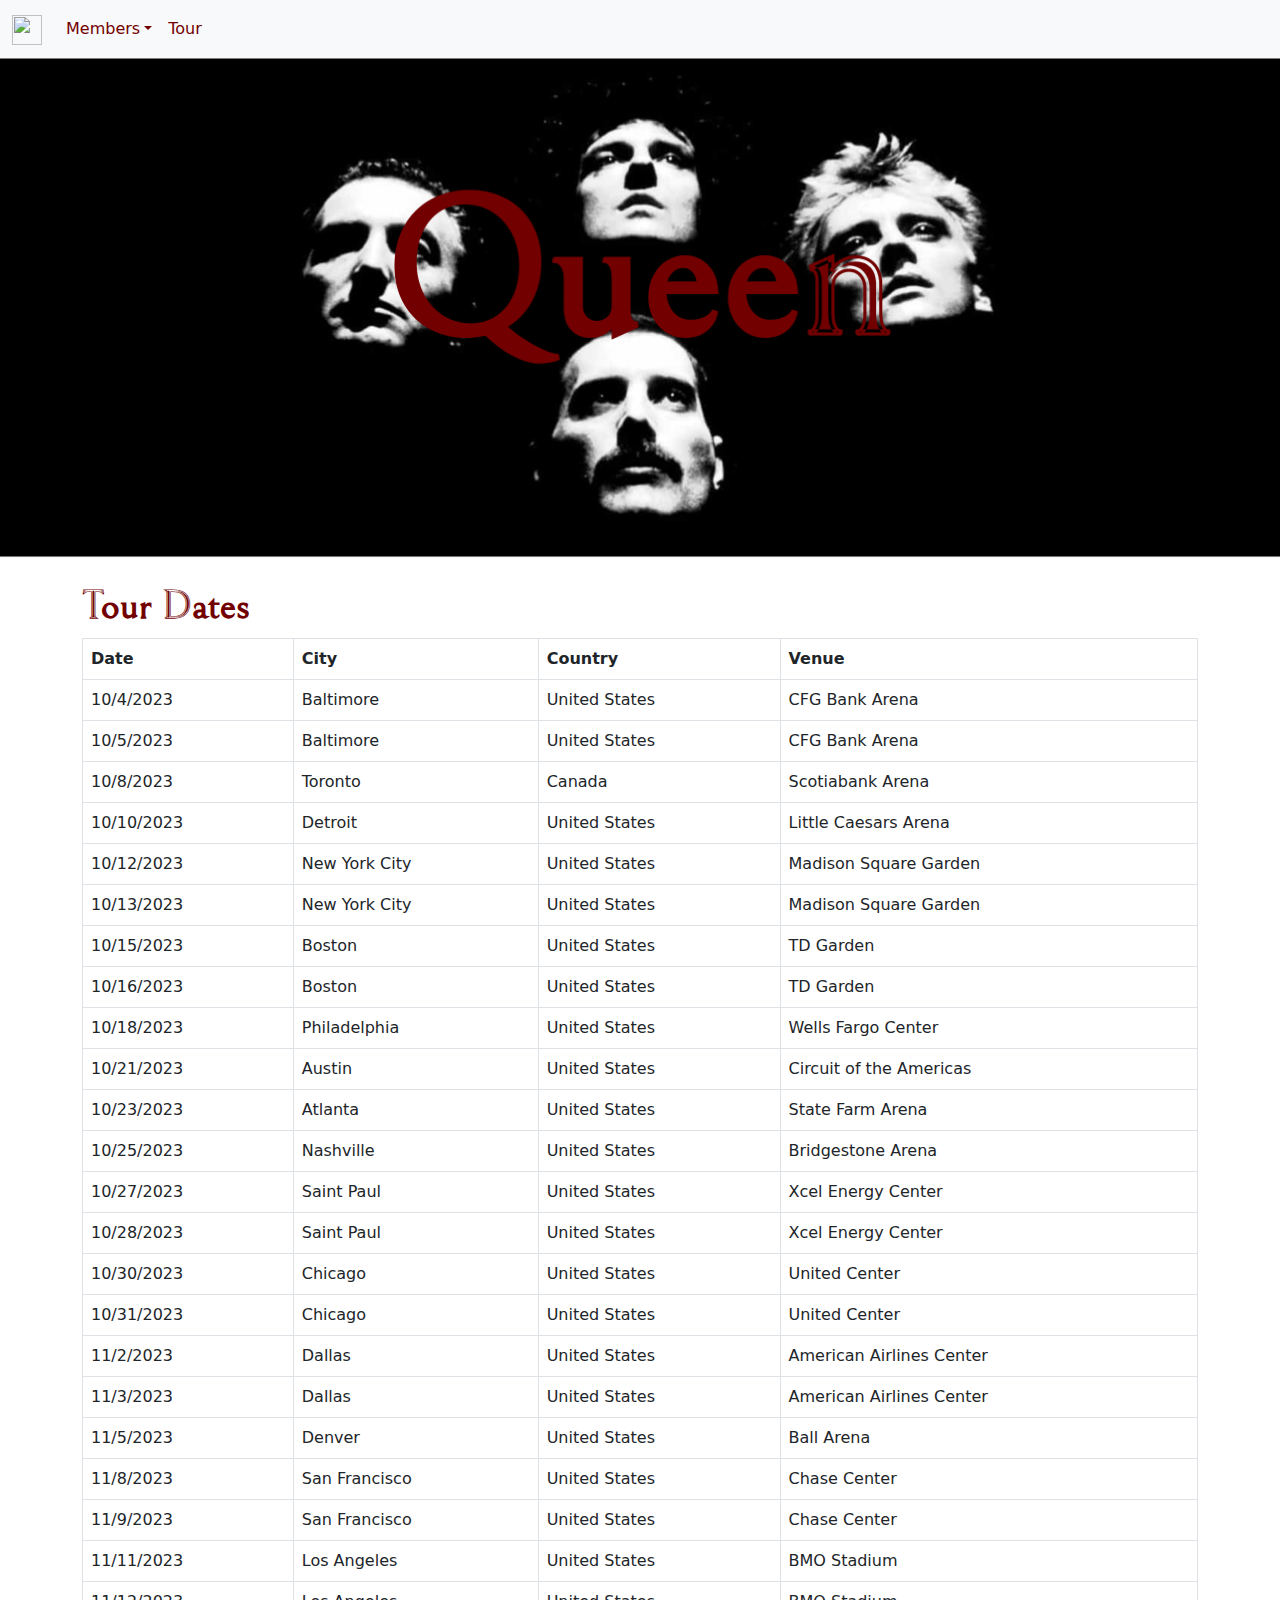
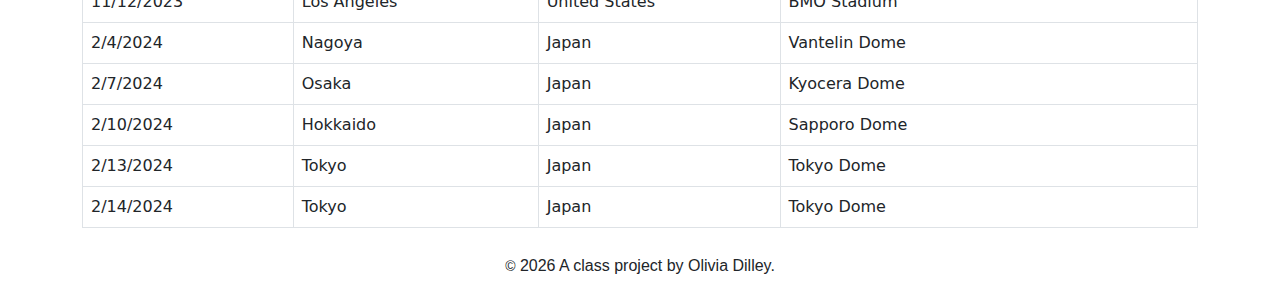
==== commit d5fe9e46: "final commit" ====
--- a/docs/tour.html
+++ b/docs/tour.html
@@ -1,373 +1,332 @@
-<!DOCTYPE html>
+<!doctype html>
 <html lang="en">
   <!-- A Intro to Coding for Journalists class project -->
   <head>
     <title>Tour</title>
-    <meta
-      name="description"
-      content="This page will show you all the tour dates for Queen."
-    />
-    <meta charset="utf-8" />
-    <meta http-equiv="X-UA-Compatible" content="IE=edge" />
-    <meta
-      name="viewport"
-      content="width=device-width, initial-scale=1, maximum-scale=1"
-    />
-    <link rel="stylesheet" href="css/main.css" />
-    <link rel="preconnect" href="https://fonts.googleapis.com" />
-    <link rel="preconnect" href="https://fonts.gstatic.com" crossorigin />
-    <link
-      href="https://fonts.googleapis.com/css2?family=Bellefair&display=swap"
-      rel="stylesheet"
-    />
+    <meta name="description" content="This page will show you all the tour dates for Queen.">
+    <meta charset="utf-8">
+    <meta http-equiv="X-UA-Compatible" content="IE=edge"/>
+    <meta name="viewport" content="width=device-width, initial-scale=1, maximum-scale=1">
+    <link rel="stylesheet" href="css/main.css">
+    <link rel="preconnect" href="https://fonts.googleapis.com">
+    <link rel="preconnect" href="https://fonts.gstatic.com" crossorigin>
+    <link href="https://fonts.googleapis.com/css2?family=Bellefair&display=swap" rel="stylesheet">
   </head>
   <body>
     <nav class="navbar navbar-expand-lg bg-light" data-bs-theme="light">
-      <div class="container-fluid">
-        <a class="navbar-brand" href="index.html"
-          ><img src="../img/q.png" width="30" height="30" alt=""
-        /></a>
-        <button
-          class="navbar-toggler"
-          type="button"
-          data-bs-toggle="collapse"
-          data-bs-target="#navbarNavDropdown"
-          aria-controls="navbarNavDropdown"
-          aria-expanded="false"
-          aria-label="Toggle navigation"
-        >
-          <span class="navbar-toggler-icon"></span>
-        </button>
-        <div class="collapse navbar-collapse" id="navbarNavDropdown">
-          <ul class="navbar-nav">
-            <li class="nav-item dropdown">
-              <a
-                class="nav-link dropdown-toggle"
-                href="#"
-                id="navbarDropdownMenuLink"
-                role="button"
-                data-bs-toggle="dropdown"
-                aria-expanded="false"
-                >Members</a
-              >
-              <ul
-                class="dropdown-menu"
-                aria-labelledby="navbarDropdownMenuLink"
-              >
-                <li>
-                  <a class="dropdown-item" href="member/freddie-mercury.html"
-                    >Freddie Mercury</a
-                  >
-                </li>
-
-                <li>
-                  <a class="dropdown-item" href="member/brian-may.html"
-                    >Brian May</a
-                  >
-                </li>
-
-                <li>
-                  <a class="dropdown-item" href="member/roger-taylor.html"
-                    >Roger Taylor</a
-                  >
-                </li>
-
-                <li>
-                  <a class="dropdown-item" href="member/john-deacon.html"
-                    >John Deacon</a
-                  >
-                </li>
-              </ul>
-            </li>
-            <li class="nav-item">
-              <a class="nav-link" href="tour.html">Tour</a>
-            </li>
+  <div class="container-fluid">
+    <a class="navbar-brand" href="index.html"><img src="../img/q.png" width="30" height="30" alt=""></a>
+    <button class="navbar-toggler" type="button" data-bs-toggle="collapse" data-bs-target="#navbarNavDropdown" aria-controls="navbarNavDropdown" aria-expanded="false" aria-label="Toggle navigation">
+      <span class="navbar-toggler-icon"></span>
+    </button>
+    <div class="collapse navbar-collapse" id="navbarNavDropdown">
+      <ul class="navbar-nav">
+        <li class="nav-item dropdown">
+          <a class="nav-link dropdown-toggle" href="#" id="navbarDropdownMenuLink" role="button" data-bs-toggle="dropdown" aria-expanded="false">Members</a>
+          <ul class="dropdown-menu" aria-labelledby="navbarDropdownMenuLink">
+            
+            <li><a class="dropdown-item" href="member/freddie-mercury.html">Freddie Mercury</a></li>
+            
+            <li><a class="dropdown-item" href="member/brian-may.html">Brian May</a></li>
+            
+            <li><a class="dropdown-item" href="member/roger-taylor.html">Roger Taylor</a></li>
+            
+            <li><a class="dropdown-item" href="member/john-deacon.html">John Deacon</a></li>
+            
           </ul>
-        </div>
-      </div>
-    </nav>
+        </li>
+        <li class="nav-item">
+          <a class="nav-link" href="tour.html">Tour</a>
+        </li>
+      </ul>
+    </div>
+  </div>
+</nav>
 
     <div id="jumbo" class="p-5 mb-4 bg-light">
-      <div class="container-fluid py-5 text-center">
-        <h1 class="display-5 fw-bold">Queen</h1>
-      </div>
-    </div>
-
-    <div class="container">
-      <h1>Tour Dates</h1>
-      <table class="table table-bordered">
-        <thead>
-          <tr>
-            <th scope="col">Date</th>
-            <th scope="col">City</th>
-            <th scope="col">Country</th>
-            <th scope="col">Venue</th>
-          </tr>
-        </thead>
-
-        <tbody>
-          <tr>
-            <td>10/4/2023</td>
-            <td>Baltimore</td>
-            <td>United States</td>
-            <td>CFG Bank Arena</td>
-          </tr>
-        </tbody>
-
-        <tbody>
-          <tr>
-            <td>10/5/2023</td>
-            <td>Baltimore</td>
-            <td>United States</td>
-            <td>CFG Bank Arena</td>
-          </tr>
-        </tbody>
-
-        <tbody>
-          <tr>
-            <td>10/8/2023</td>
-            <td>Toronto</td>
-            <td>Canada</td>
-            <td>Scotiabank Arena</td>
-          </tr>
-        </tbody>
-
-        <tbody>
-          <tr>
-            <td>10/10/2023</td>
-            <td>Detroit</td>
-            <td>United States</td>
-            <td>Little Caesars Arena</td>
-          </tr>
-        </tbody>
-
-        <tbody>
-          <tr>
-            <td>10/12/2023</td>
-            <td>New York City</td>
-            <td>United States</td>
-            <td>Madison Square Garden</td>
-          </tr>
-        </tbody>
-
-        <tbody>
-          <tr>
-            <td>10/13/2023</td>
-            <td>New York City</td>
-            <td>United States</td>
-            <td>Madison Square Garden</td>
-          </tr>
-        </tbody>
-
-        <tbody>
-          <tr>
-            <td>10/15/2023</td>
-            <td>Boston</td>
-            <td>United States</td>
-            <td>TD Garden</td>
-          </tr>
-        </tbody>
-
-        <tbody>
-          <tr>
-            <td>10/16/2023</td>
-            <td>Boston</td>
-            <td>United States</td>
-            <td>TD Garden</td>
-          </tr>
-        </tbody>
-
-        <tbody>
-          <tr>
-            <td>10/18/2023</td>
-            <td>Philadelphia</td>
-            <td>United States</td>
-            <td>Wells Fargo Center</td>
-          </tr>
-        </tbody>
-
-        <tbody>
-          <tr>
-            <td>10/21/2023</td>
-            <td>Austin</td>
-            <td>United States</td>
-            <td>Circuit of the Americas</td>
-          </tr>
-        </tbody>
-
-        <tbody>
-          <tr>
-            <td>10/23/2023</td>
-            <td>Atlanta</td>
-            <td>United States</td>
-            <td>State Farm Arena</td>
-          </tr>
-        </tbody>
-
-        <tbody>
-          <tr>
-            <td>10/25/2023</td>
-            <td>Nashville</td>
-            <td>United States</td>
-            <td>Bridgestone Arena</td>
-          </tr>
-        </tbody>
-
-        <tbody>
-          <tr>
-            <td>10/27/2023</td>
-            <td>Saint Paul</td>
-            <td>United States</td>
-            <td>Xcel Energy Center</td>
-          </tr>
-        </tbody>
-
-        <tbody>
-          <tr>
-            <td>10/28/2023</td>
-            <td>Saint Paul</td>
-            <td>United States</td>
-            <td>Xcel Energy Center</td>
-          </tr>
-        </tbody>
-
-        <tbody>
-          <tr>
-            <td>10/30/2023</td>
-            <td>Chicago</td>
-            <td>United States</td>
-            <td>United Center</td>
-          </tr>
-        </tbody>
-
-        <tbody>
-          <tr>
-            <td>10/31/2023</td>
-            <td>Chicago</td>
-            <td>United States</td>
-            <td>United Center</td>
-          </tr>
-        </tbody>
-
-        <tbody>
-          <tr>
-            <td>11/2/2023</td>
-            <td>Dallas</td>
-            <td>United States</td>
-            <td>American Airlines Center</td>
-          </tr>
-        </tbody>
-
-        <tbody>
-          <tr>
-            <td>11/3/2023</td>
-            <td>Dallas</td>
-            <td>United States</td>
-            <td>American Airlines Center</td>
-          </tr>
-        </tbody>
-
-        <tbody>
-          <tr>
-            <td>11/5/2023</td>
-            <td>Denver</td>
-            <td>United States</td>
-            <td>Ball Arena</td>
-          </tr>
-        </tbody>
-
-        <tbody>
-          <tr>
-            <td>11/8/2023</td>
-            <td>San Francisco</td>
-            <td>United States</td>
-            <td>Chase Center</td>
-          </tr>
-        </tbody>
-
-        <tbody>
-          <tr>
-            <td>11/9/2023</td>
-            <td>San Francisco</td>
-            <td>United States</td>
-            <td>Chase Center</td>
-          </tr>
-        </tbody>
-
-        <tbody>
-          <tr>
-            <td>11/11/2023</td>
-            <td>Los Angeles</td>
-            <td>United States</td>
-            <td>BMO Stadium</td>
-          </tr>
-        </tbody>
-
-        <tbody>
-          <tr>
-            <td>11/12/2023</td>
-            <td>Los Angeles</td>
-            <td>United States</td>
-            <td>BMO Stadium</td>
-          </tr>
-        </tbody>
-
-        <tbody>
-          <tr>
-            <td>2/4/2024</td>
-            <td>Nagoya</td>
-            <td>Japan</td>
-            <td>Vantelin Dome</td>
-          </tr>
-        </tbody>
-
-        <tbody>
-          <tr>
-            <td>2/7/2024</td>
-            <td>Osaka</td>
-            <td>Japan</td>
-            <td>Kyocera Dome</td>
-          </tr>
-        </tbody>
-
-        <tbody>
-          <tr>
-            <td>2/10/2024</td>
-            <td>Hokkaido</td>
-            <td>Japan</td>
-            <td>Sapporo Dome</td>
-          </tr>
-        </tbody>
-
-        <tbody>
-          <tr>
-            <td>2/13/2024</td>
-            <td>Tokyo</td>
-            <td>Japan</td>
-            <td>Tokyo Dome</td>
-          </tr>
-        </tbody>
-
-        <tbody>
-          <tr>
-            <td>2/14/2024</td>
-            <td>Tokyo</td>
-            <td>Japan</td>
-            <td>Tokyo Dome</td>
-          </tr>
-        </tbody>
-      </table>
-    </div>
+  <div class="container-fluid py-5 text-center">
+  </div>
+</div>
+
+    
+<div class="container">
+  <h1>Tour Dates</h1>
+  <table class="table table-bordered">
+    <thead>
+      <tr>
+        <th scope="col">Date</th>
+        <th scope="col">City</th>
+        <th scope="col">Country</th>
+        <th scope="col">Venue</th>
+      </tr>
+    </thead>
+    
+    <tbody>
+      <tr>
+        <td>10/4/2023</td>
+        <td>Baltimore</td>
+        <td>United States</td>
+        <td>CFG Bank Arena</td>
+      </tr>
+    </tbody>
+    
+    <tbody>
+      <tr>
+        <td>10/5/2023</td>
+        <td>Baltimore</td>
+        <td>United States</td>
+        <td>CFG Bank Arena</td>
+      </tr>
+    </tbody>
+    
+    <tbody>
+      <tr>
+        <td>10/8/2023</td>
+        <td>Toronto</td>
+        <td>Canada</td>
+        <td>Scotiabank Arena</td>
+      </tr>
+    </tbody>
+    
+    <tbody>
+      <tr>
+        <td>10/10/2023</td>
+        <td>Detroit</td>
+        <td>United States</td>
+        <td>Little Caesars Arena</td>
+      </tr>
+    </tbody>
+    
+    <tbody>
+      <tr>
+        <td>10/12/2023</td>
+        <td>New York City</td>
+        <td>United States</td>
+        <td>Madison Square Garden</td>
+      </tr>
+    </tbody>
+    
+    <tbody>
+      <tr>
+        <td>10/13/2023</td>
+        <td>New York City</td>
+        <td>United States</td>
+        <td>Madison Square Garden</td>
+      </tr>
+    </tbody>
+    
+    <tbody>
+      <tr>
+        <td>10/15/2023</td>
+        <td>Boston</td>
+        <td>United States</td>
+        <td>TD Garden</td>
+      </tr>
+    </tbody>
+    
+    <tbody>
+      <tr>
+        <td>10/16/2023</td>
+        <td>Boston</td>
+        <td>United States</td>
+        <td>TD Garden</td>
+      </tr>
+    </tbody>
+    
+    <tbody>
+      <tr>
+        <td>10/18/2023</td>
+        <td>Philadelphia</td>
+        <td>United States</td>
+        <td>Wells Fargo Center</td>
+      </tr>
+    </tbody>
+    
+    <tbody>
+      <tr>
+        <td>10/21/2023</td>
+        <td>Austin</td>
+        <td>United States</td>
+        <td>Circuit of the Americas</td>
+      </tr>
+    </tbody>
+    
+    <tbody>
+      <tr>
+        <td>10/23/2023</td>
+        <td>Atlanta</td>
+        <td>United States</td>
+        <td>State Farm Arena</td>
+      </tr>
+    </tbody>
+    
+    <tbody>
+      <tr>
+        <td>10/25/2023</td>
+        <td>Nashville</td>
+        <td>United States</td>
+        <td>Bridgestone Arena</td>
+      </tr>
+    </tbody>
+    
+    <tbody>
+      <tr>
+        <td>10/27/2023</td>
+        <td>Saint Paul</td>
+        <td>United States</td>
+        <td>Xcel Energy Center</td>
+      </tr>
+    </tbody>
+    
+    <tbody>
+      <tr>
+        <td>10/28/2023</td>
+        <td>Saint Paul</td>
+        <td>United States</td>
+        <td>Xcel Energy Center</td>
+      </tr>
+    </tbody>
+    
+    <tbody>
+      <tr>
+        <td>10/30/2023</td>
+        <td>Chicago</td>
+        <td>United States</td>
+        <td>United Center</td>
+      </tr>
+    </tbody>
+    
+    <tbody>
+      <tr>
+        <td>10/31/2023</td>
+        <td>Chicago</td>
+        <td>United States</td>
+        <td>United Center</td>
+      </tr>
+    </tbody>
+    
+    <tbody>
+      <tr>
+        <td>11/2/2023</td>
+        <td>Dallas</td>
+        <td>United States</td>
+        <td>American Airlines Center</td>
+      </tr>
+    </tbody>
+    
+    <tbody>
+      <tr>
+        <td>11/3/2023</td>
+        <td>Dallas</td>
+        <td>United States</td>
+        <td>American Airlines Center</td>
+      </tr>
+    </tbody>
+    
+    <tbody>
+      <tr>
+        <td>11/5/2023</td>
+        <td>Denver</td>
+        <td>United States</td>
+        <td>Ball Arena</td>
+      </tr>
+    </tbody>
+    
+    <tbody>
+      <tr>
+        <td>11/8/2023</td>
+        <td>San Francisco</td>
+        <td>United States</td>
+        <td>Chase Center</td>
+      </tr>
+    </tbody>
+    
+    <tbody>
+      <tr>
+        <td>11/9/2023</td>
+        <td>San Francisco</td>
+        <td>United States</td>
+        <td>Chase Center</td>
+      </tr>
+    </tbody>
+    
+    <tbody>
+      <tr>
+        <td>11/11/2023</td>
+        <td>Los Angeles</td>
+        <td>United States</td>
+        <td>BMO Stadium</td>
+      </tr>
+    </tbody>
+    
+    <tbody>
+      <tr>
+        <td>11/12/2023</td>
+        <td>Los Angeles</td>
+        <td>United States</td>
+        <td>BMO Stadium</td>
+      </tr>
+    </tbody>
+    
+    <tbody>
+      <tr>
+        <td>2/4/2024</td>
+        <td>Nagoya</td>
+        <td>Japan</td>
+        <td>Vantelin Dome</td>
+      </tr>
+    </tbody>
+    
+    <tbody>
+      <tr>
+        <td>2/7/2024</td>
+        <td>Osaka</td>
+        <td>Japan</td>
+        <td>Kyocera Dome</td>
+      </tr>
+    </tbody>
+    
+    <tbody>
+      <tr>
+        <td>2/10/2024</td>
+        <td>Hokkaido</td>
+        <td>Japan</td>
+        <td>Sapporo Dome</td>
+      </tr>
+    </tbody>
+    
+    <tbody>
+      <tr>
+        <td>2/13/2024</td>
+        <td>Tokyo</td>
+        <td>Japan</td>
+        <td>Tokyo Dome</td>
+      </tr>
+    </tbody>
+    
+    <tbody>
+      <tr>
+        <td>2/14/2024</td>
+        <td>Tokyo</td>
+        <td>Japan</td>
+        <td>Tokyo Dome</td>
+      </tr>
+    </tbody>
+    
+  </table>
+</div>
+
 
     <footer>
-      <p id="legal" class="center-block text-center">
-        <small>&copy;</small> <span class="copyright-year"></span>
-        A class project by First Last.
-      </p>
-    </footer>
+<p id="legal" class="center-block text-center">
+  <small>&copy;</small> <span class="copyright-year"></span>
+  A class project by Olivia Dilley.
+</p>
+</footer>
+
 
     <script src="js/jquery.js"></script>
     <script src="js/bootstrap.bundle.min.js"></script>
     <script src="js/scripts.js"></script>
   </body>
-</html>
+</html>--- a/docs/css/main.css
+++ b/docs/css/main.css
@@ -3,5 +3,5 @@
  * Bootstrap  v5.3.1 (https://getbootstrap.com/)
  * Copyright 2011-2023 The Bootstrap Authors
  * Licensed under MIT (https://github.com/twbs/bootstrap/blob/main/LICENSE)
- */:root,[data-bs-theme=light]{--bs-blue:#0d6efd;--bs-indigo:#6610f2;--bs-purple:#6f42c1;--bs-pink:#d63384;--bs-red:#dc3545;--bs-orange:#fd7e14;--bs-yellow:#ffc107;--bs-green:#198754;--bs-teal:#20c997;--bs-cyan:#0dcaf0;--bs-black:#000;--bs-white:#fff;--bs-gray:#6c757d;--bs-gray-dark:#343a40;--bs-gray-100:#f8f9fa;--bs-gray-200:#e9ecef;--bs-gray-300:#dee2e6;--bs-gray-400:#ced4da;--bs-gray-500:#adb5bd;--bs-gray-600:#6c757d;--bs-gray-700:#495057;--bs-gray-800:#343a40;--bs-gray-900:#212529;--bs-primary:#0d6efd;--bs-secondary:#6c757d;--bs-success:#198754;--bs-info:#0dcaf0;--bs-warning:#ffc107;--bs-danger:#dc3545;--bs-light:#f8f9fa;--bs-dark:#212529;--bs-primary-rgb:13,110,253;--bs-secondary-rgb:108,117,125;--bs-success-rgb:25,135,84;--bs-info-rgb:13,202,240;--bs-warning-rgb:255,193,7;--bs-danger-rgb:220,53,69;--bs-light-rgb:248,249,250;--bs-dark-rgb:33,37,41;--bs-primary-text-emphasis:#052c65;--bs-secondary-text-emphasis:#2b2f32;--bs-success-text-emphasis:#0a3622;--bs-info-text-emphasis:#055160;--bs-warning-text-emphasis:#664d03;--bs-danger-text-emphasis:#58151c;--bs-light-text-emphasis:#495057;--bs-dark-text-emphasis:#495057;--bs-primary-bg-subtle:#cfe2ff;--bs-secondary-bg-subtle:#e2e3e5;--bs-success-bg-subtle:#d1e7dd;--bs-info-bg-subtle:#cff4fc;--bs-warning-bg-subtle:#fff3cd;--bs-danger-bg-subtle:#f8d7da;--bs-light-bg-subtle:#fcfcfd;--bs-dark-bg-subtle:#ced4da;--bs-primary-border-subtle:#9ec5fe;--bs-secondary-border-subtle:#c4c8cb;--bs-success-border-subtle:#a3cfbb;--bs-info-border-subtle:#9eeaf9;--bs-warning-border-subtle:#ffe69c;--bs-danger-border-subtle:#f1aeb5;--bs-light-border-subtle:#e9ecef;--bs-dark-border-subtle:#adb5bd;--bs-white-rgb:255,255,255;--bs-black-rgb:0,0,0;--bs-font-sans-serif:system-ui,-apple-system,"Segoe UI",Roboto,"Helvetica Neue","Noto Sans","Liberation Sans",Arial,sans-serif,"Apple Color Emoji","Segoe UI Emoji","Segoe UI Symbol","Noto Color Emoji";--bs-font-monospace:SFMono-Regular,Menlo,Monaco,Consolas,"Liberation Mono","Courier New",monospace;--bs-gradient:linear-gradient(180deg,hsla(0,0%,100%,.15),hsla(0,0%,100%,0));--bs-body-font-family:var(--bs-font-sans-serif);--bs-body-font-size:1rem;--bs-body-font-weight:400;--bs-body-line-height:1.5;--bs-body-color:#212529;--bs-body-color-rgb:33,37,41;--bs-body-bg:#fff;--bs-body-bg-rgb:255,255,255;--bs-emphasis-color:#000;--bs-emphasis-color-rgb:0,0,0;--bs-secondary-color:rgba(33,37,41,.75);--bs-secondary-color-rgb:33,37,41;--bs-secondary-bg:#e9ecef;--bs-secondary-bg-rgb:233,236,239;--bs-tertiary-color:rgba(33,37,41,.5);--bs-tertiary-color-rgb:33,37,41;--bs-tertiary-bg:#f8f9fa;--bs-tertiary-bg-rgb:248,249,250;--bs-heading-color:inherit;--bs-link-color:#0d6efd;--bs-link-color-rgb:13,110,253;--bs-link-decoration:underline;--bs-link-hover-color:#0a58ca;--bs-link-hover-color-rgb:10,88,202;--bs-code-color:#d63384;--bs-highlight-bg:#fff3cd;--bs-border-width:1px;--bs-border-style:solid;--bs-border-color:#dee2e6;--bs-border-color-translucent:rgba(0,0,0,.175);--bs-border-radius:0.375rem;--bs-border-radius-sm:0.25rem;--bs-border-radius-lg:0.5rem;--bs-border-radius-xl:1rem;--bs-border-radius-xxl:2rem;--bs-border-radius-2xl:var(--bs-border-radius-xxl);--bs-border-radius-pill:50rem;--bs-box-shadow:0 0.5rem 1rem rgba(0,0,0,.15);--bs-box-shadow-sm:0 0.125rem 0.25rem rgba(0,0,0,.075);--bs-box-shadow-lg:0 1rem 3rem rgba(0,0,0,.175);--bs-box-shadow-inset:inset 0 1px 2px rgba(0,0,0,.075);--bs-focus-ring-width:0.25rem;--bs-focus-ring-opacity:0.25;--bs-focus-ring-color:rgba(13,110,253,.25);--bs-form-valid-color:#198754;--bs-form-valid-border-color:#198754;--bs-form-invalid-color:#dc3545;--bs-form-invalid-border-color:#dc3545}[data-bs-theme=dark]{--bs-body-color:#dee2e6;--bs-body-color-rgb:222,226,230;--bs-body-bg:#212529;--bs-body-bg-rgb:33,37,41;--bs-emphasis-color:#fff;--bs-emphasis-color-rgb:255,255,255;--bs-secondary-color:rgba(222,226,230,.75);--bs-secondary-color-rgb:222,226,230;--bs-secondary-bg:#343a40;--bs-secondary-bg-rgb:52,58,64;--bs-tertiary-color:rgba(222,226,230,.5);--bs-tertiary-color-rgb:222,226,230;--bs-tertiary-bg:#2b3035;--bs-tertiary-bg-rgb:43,48,53;--bs-primary-text-emphasis:#6ea8fe;--bs-secondary-text-emphasis:#a7acb1;--bs-success-text-emphasis:#75b798;--bs-info-text-emphasis:#6edff6;--bs-warning-text-emphasis:#ffda6a;--bs-danger-text-emphasis:#ea868f;--bs-light-text-emphasis:#f8f9fa;--bs-dark-text-emphasis:#dee2e6;--bs-primary-bg-subtle:#031633;--bs-secondary-bg-subtle:#161719;--bs-success-bg-subtle:#051b11;--bs-info-bg-subtle:#032830;--bs-warning-bg-subtle:#332701;--bs-danger-bg-subtle:#2c0b0e;--bs-light-bg-subtle:#343a40;--bs-dark-bg-subtle:#1a1d20;--bs-primary-border-subtle:#084298;--bs-secondary-border-subtle:#41464b;--bs-success-border-subtle:#0f5132;--bs-info-border-subtle:#087990;--bs-warning-border-subtle:#997404;--bs-danger-border-subtle:#842029;--bs-light-border-subtle:#495057;--bs-dark-border-subtle:#343a40;--bs-heading-color:inherit;--bs-link-color:#6ea8fe;--bs-link-hover-color:#8bb9fe;--bs-link-color-rgb:110,168,254;--bs-link-hover-color-rgb:139,185,254;--bs-code-color:#e685b5;--bs-border-color:#495057;--bs-border-color-translucent:hsla(0,0%,100%,.15);--bs-form-valid-color:#75b798;--bs-form-valid-border-color:#75b798;--bs-form-invalid-color:#ea868f;--bs-form-invalid-border-color:#ea868f;color-scheme:dark}*,:after,:before{box-sizing:border-box}@media (prefers-reduced-motion:no-preference){:root{scroll-behavior:smooth}}body{-webkit-text-size-adjust:100%;-webkit-tap-highlight-color:rgba(0,0,0,0);background-color:var(--bs-body-bg);color:var(--bs-body-color);font-family:var(--bs-body-font-family);font-size:var(--bs-body-font-size);font-weight:var(--bs-body-font-weight);line-height:var(--bs-body-line-height);margin:0;text-align:var(--bs-body-text-align)}hr{border:0;border-top:var(--bs-border-width) solid;color:inherit;margin:1rem 0;opacity:.25}.h1,.h2,.h3,.h4,.h5,.h6,h1,h2,h3,h4,h5,h6{color:var(--bs-heading-color);font-weight:500;line-height:1.2;margin-bottom:.5rem;margin-top:0}.h1,h1{font-size:calc(1.375rem + 1.5vw)}@media (min-width:1200px){.h1,h1{font-size:2.5rem}}.h2,h2{font-size:calc(1.325rem + .9vw)}@media (min-width:1200px){.h2,h2{font-size:2rem}}.h3,h3{font-size:calc(1.3rem + .6vw)}@media (min-width:1200px){.h3,h3{font-size:1.75rem}}.h4,h4{font-size:calc(1.275rem + .3vw)}@media (min-width:1200px){.h4,h4{font-size:1.5rem}}.h5,h5{font-size:1.25rem}.h6,h6{font-size:1rem}p{margin-bottom:1rem;margin-top:0}abbr[title]{cursor:help;-webkit-text-decoration:underline dotted;text-decoration:underline dotted;-webkit-text-decoration-skip-ink:none;text-decoration-skip-ink:none}address{font-style:normal;line-height:inherit;margin-bottom:1rem}ol,ul{padding-left:2rem}dl,ol,ul{margin-bottom:1rem;margin-top:0}ol ol,ol ul,ul ol,ul ul{margin-bottom:0}dt{font-weight:700}dd{margin-bottom:.5rem;margin-left:0}blockquote{margin:0 0 1rem}b,strong{font-weight:bolder}.small,small{font-size:.875em}.mark,mark{background-color:var(--bs-highlight-bg);padding:.1875em}sub,sup{font-size:.75em;line-height:0;position:relative;vertical-align:baseline}sub{bottom:-.25em}sup{top:-.5em}a{color:rgba(var(--bs-link-color-rgb),var(--bs-link-opacity,1));text-decoration:underline}a:hover{--bs-link-color-rgb:var(--bs-link-hover-color-rgb)}a:not([href]):not([class]),a:not([href]):not([class]):hover{color:inherit;text-decoration:none}code,kbd,pre,samp{font-family:var(--bs-font-monospace);font-size:1em}pre{display:block;font-size:.875em;margin-bottom:1rem;margin-top:0;overflow:auto}pre code{color:inherit;font-size:inherit;word-break:normal}code{word-wrap:break-word;color:var(--bs-code-color);font-size:.875em}a>code{color:inherit}kbd{background-color:var(--bs-body-color);border-radius:.25rem;color:var(--bs-body-bg);font-size:.875em;padding:.1875rem .375rem}kbd kbd{font-size:1em;padding:0}figure{margin:0 0 1rem}img,svg{vertical-align:middle}table{border-collapse:collapse;caption-side:bottom}caption{color:var(--bs-secondary-color);padding-bottom:.5rem;padding-top:.5rem;text-align:left}th{text-align:inherit;text-align:-webkit-match-parent}tbody,td,tfoot,th,thead,tr{border:0 solid;border-color:inherit}label{display:inline-block}button{border-radius:0}button:focus:not(:focus-visible){outline:0}button,input,optgroup,select,textarea{font-family:inherit;font-size:inherit;line-height:inherit;margin:0}button,select{text-transform:none}[role=button]{cursor:pointer}select{word-wrap:normal}select:disabled{opacity:1}[list]:not([type=date]):not([type=datetime-local]):not([type=month]):not([type=week]):not([type=time])::-webkit-calendar-picker-indicator{display:none!important}[type=button],[type=reset],[type=submit],button{-webkit-appearance:button}[type=button]:not(:disabled),[type=reset]:not(:disabled),[type=submit]:not(:disabled),button:not(:disabled){cursor:pointer}::-moz-focus-inner{border-style:none;padding:0}textarea{resize:vertical}fieldset{border:0;margin:0;min-width:0;padding:0}legend{float:left;font-size:calc(1.275rem + .3vw);line-height:inherit;margin-bottom:.5rem;padding:0;width:100%}@media (min-width:1200px){legend{font-size:1.5rem}}legend+*{clear:left}::-webkit-datetime-edit-day-field,::-webkit-datetime-edit-fields-wrapper,::-webkit-datetime-edit-hour-field,::-webkit-datetime-edit-minute,::-webkit-datetime-edit-month-field,::-webkit-datetime-edit-text,::-webkit-datetime-edit-year-field{padding:0}::-webkit-inner-spin-button{height:auto}[type=search]{-webkit-appearance:textfield;outline-offset:-2px}::-webkit-search-decoration{-webkit-appearance:none}::-webkit-color-swatch-wrapper{padding:0}::-webkit-file-upload-button{-webkit-appearance:button;font:inherit}::file-selector-button{-webkit-appearance:button;font:inherit}output{display:inline-block}iframe{border:0}summary{cursor:pointer;display:list-item}progress{vertical-align:baseline}[hidden]{display:none!important}.lead{font-size:1.25rem;font-weight:300}.display-1{font-size:calc(1.625rem + 4.5vw);font-weight:300;line-height:1.2}@media (min-width:1200px){.display-1{font-size:5rem}}.display-2{font-size:calc(1.575rem + 3.9vw);font-weight:300;line-height:1.2}@media (min-width:1200px){.display-2{font-size:4.5rem}}.display-3{font-size:calc(1.525rem + 3.3vw);font-weight:300;line-height:1.2}@media (min-width:1200px){.display-3{font-size:4rem}}.display-4{font-size:calc(1.475rem + 2.7vw);font-weight:300;line-height:1.2}@media (min-width:1200px){.display-4{font-size:3.5rem}}.display-5{font-size:calc(1.425rem + 2.1vw);font-weight:300;line-height:1.2}@media (min-width:1200px){.display-5{font-size:3rem}}.display-6{font-size:calc(1.375rem + 1.5vw);font-weight:300;line-height:1.2}@media (min-width:1200px){.display-6{font-size:2.5rem}}.list-inline,.list-unstyled{list-style:none;padding-left:0}.list-inline-item{display:inline-block}.list-inline-item:not(:last-child){margin-right:.5rem}.initialism{font-size:.875em;text-transform:uppercase}.blockquote{font-size:1.25rem;margin-bottom:1rem}.blockquote>:last-child{margin-bottom:0}.blockquote-footer{color:#6c757d;font-size:.875em;margin-bottom:1rem;margin-top:-1rem}.blockquote-footer:before{content:"— "}.img-fluid,.img-thumbnail{height:auto;max-width:100%}.img-thumbnail{background-color:var(--bs-body-bg);border:var(--bs-border-width) solid var(--bs-border-color);border-radius:var(--bs-border-radius);padding:.25rem}.figure{display:inline-block}.figure-img{line-height:1;margin-bottom:.5rem}.figure-caption{color:var(--bs-secondary-color);font-size:.875em}.container,.container-fluid,.container-lg,.container-md,.container-sm,.container-xl,.container-xxl{--bs-gutter-x:1.5rem;--bs-gutter-y:0;margin-left:auto;margin-right:auto;padding-left:calc(var(--bs-gutter-x)*.5);padding-right:calc(var(--bs-gutter-x)*.5);width:100%}@media (min-width:576px){.container,.container-sm{max-width:540px}}@media (min-width:768px){.container,.container-md,.container-sm{max-width:720px}}@media (min-width:992px){.container,.container-lg,.container-md,.container-sm{max-width:960px}}@media (min-width:1200px){.container,.container-lg,.container-md,.container-sm,.container-xl{max-width:1140px}}@media (min-width:1400px){.container,.container-lg,.container-md,.container-sm,.container-xl,.container-xxl{max-width:1320px}}:root{--bs-breakpoint-xs:0;--bs-breakpoint-sm:576px;--bs-breakpoint-md:768px;--bs-breakpoint-lg:992px;--bs-breakpoint-xl:1200px;--bs-breakpoint-xxl:1400px}.row{--bs-gutter-x:1.5rem;--bs-gutter-y:0;display:-webkit-flex;display:-ms-flexbox;display:flex;-webkit-flex-wrap:wrap;-ms-flex-wrap:wrap;flex-wrap:wrap;margin-left:calc(var(--bs-gutter-x)*-.5);margin-right:calc(var(--bs-gutter-x)*-.5);margin-top:calc(var(--bs-gutter-y)*-1)}.row>*{-ms-flex-negative:0;-webkit-flex-shrink:0;flex-shrink:0;margin-top:var(--bs-gutter-y);max-width:100%;padding-left:calc(var(--bs-gutter-x)*.5);padding-right:calc(var(--bs-gutter-x)*.5);width:100%}.col{-webkit-flex:1 0 0%;-ms-flex:1 0 0%;flex:1 0 0%}.row-cols-auto>*{width:auto}.row-cols-1>*,.row-cols-auto>*{-webkit-flex:0 0 auto;-ms-flex:0 0 auto;flex:0 0 auto}.row-cols-1>*{width:100%}.row-cols-2>*{width:50%}.row-cols-2>*,.row-cols-3>*{-webkit-flex:0 0 auto;-ms-flex:0 0 auto;flex:0 0 auto}.row-cols-3>*{width:33.3333333333%}.row-cols-4>*{width:25%}.row-cols-4>*,.row-cols-5>*{-webkit-flex:0 0 auto;-ms-flex:0 0 auto;flex:0 0 auto}.row-cols-5>*{width:20%}.row-cols-6>*{width:16.6666666667%}.col-auto,.row-cols-6>*{-webkit-flex:0 0 auto;-ms-flex:0 0 auto;flex:0 0 auto}.col-auto{width:auto}.col-1{width:8.33333333%}.col-1,.col-2{-webkit-flex:0 0 auto;-ms-flex:0 0 auto;flex:0 0 auto}.col-2{width:16.66666667%}.col-3{width:25%}.col-3,.col-4{-webkit-flex:0 0 auto;-ms-flex:0 0 auto;flex:0 0 auto}.col-4{width:33.33333333%}.col-5{width:41.66666667%}.col-5,.col-6{-webkit-flex:0 0 auto;-ms-flex:0 0 auto;flex:0 0 auto}.col-6{width:50%}.col-7{width:58.33333333%}.col-7,.col-8{-webkit-flex:0 0 auto;-ms-flex:0 0 auto;flex:0 0 auto}.col-8{width:66.66666667%}.col-9{width:75%}.col-10,.col-9{-webkit-flex:0 0 auto;-ms-flex:0 0 auto;flex:0 0 auto}.col-10{width:83.33333333%}.col-11{width:91.66666667%}.col-11,.col-12{-webkit-flex:0 0 auto;-ms-flex:0 0 auto;flex:0 0 auto}.col-12{width:100%}.offset-1{margin-left:8.33333333%}.offset-2{margin-left:16.66666667%}.offset-3{margin-left:25%}.offset-4{margin-left:33.33333333%}.offset-5{margin-left:41.66666667%}.offset-6{margin-left:50%}.offset-7{margin-left:58.33333333%}.offset-8{margin-left:66.66666667%}.offset-9{margin-left:75%}.offset-10{margin-left:83.33333333%}.offset-11{margin-left:91.66666667%}.g-0,.gx-0{--bs-gutter-x:0}.g-0,.gy-0{--bs-gutter-y:0}.g-1,.gx-1{--bs-gutter-x:0.25rem}.g-1,.gy-1{--bs-gutter-y:0.25rem}.g-2,.gx-2{--bs-gutter-x:0.5rem}.g-2,.gy-2{--bs-gutter-y:0.5rem}.g-3,.gx-3{--bs-gutter-x:1rem}.g-3,.gy-3{--bs-gutter-y:1rem}.g-4,.gx-4{--bs-gutter-x:1.5rem}.g-4,.gy-4{--bs-gutter-y:1.5rem}.g-5,.gx-5{--bs-gutter-x:3rem}.g-5,.gy-5{--bs-gutter-y:3rem}@media (min-width:576px){.col-sm{-webkit-flex:1 0 0%;-ms-flex:1 0 0%;flex:1 0 0%}.row-cols-sm-auto>*{width:auto}.row-cols-sm-1>*,.row-cols-sm-auto>*{-webkit-flex:0 0 auto;-ms-flex:0 0 auto;flex:0 0 auto}.row-cols-sm-1>*{width:100%}.row-cols-sm-2>*{width:50%}.row-cols-sm-2>*,.row-cols-sm-3>*{-webkit-flex:0 0 auto;-ms-flex:0 0 auto;flex:0 0 auto}.row-cols-sm-3>*{width:33.3333333333%}.row-cols-sm-4>*{width:25%}.row-cols-sm-4>*,.row-cols-sm-5>*{-webkit-flex:0 0 auto;-ms-flex:0 0 auto;flex:0 0 auto}.row-cols-sm-5>*{width:20%}.row-cols-sm-6>*{width:16.6666666667%}.col-sm-auto,.row-cols-sm-6>*{-webkit-flex:0 0 auto;-ms-flex:0 0 auto;flex:0 0 auto}.col-sm-auto{width:auto}.col-sm-1{width:8.33333333%}.col-sm-1,.col-sm-2{-webkit-flex:0 0 auto;-ms-flex:0 0 auto;flex:0 0 auto}.col-sm-2{width:16.66666667%}.col-sm-3{width:25%}.col-sm-3,.col-sm-4{-webkit-flex:0 0 auto;-ms-flex:0 0 auto;flex:0 0 auto}.col-sm-4{width:33.33333333%}.col-sm-5{width:41.66666667%}.col-sm-5,.col-sm-6{-webkit-flex:0 0 auto;-ms-flex:0 0 auto;flex:0 0 auto}.col-sm-6{width:50%}.col-sm-7{width:58.33333333%}.col-sm-7,.col-sm-8{-webkit-flex:0 0 auto;-ms-flex:0 0 auto;flex:0 0 auto}.col-sm-8{width:66.66666667%}.col-sm-9{width:75%}.col-sm-10,.col-sm-9{-webkit-flex:0 0 auto;-ms-flex:0 0 auto;flex:0 0 auto}.col-sm-10{width:83.33333333%}.col-sm-11{width:91.66666667%}.col-sm-11,.col-sm-12{-webkit-flex:0 0 auto;-ms-flex:0 0 auto;flex:0 0 auto}.col-sm-12{width:100%}.offset-sm-0{margin-left:0}.offset-sm-1{margin-left:8.33333333%}.offset-sm-2{margin-left:16.66666667%}.offset-sm-3{margin-left:25%}.offset-sm-4{margin-left:33.33333333%}.offset-sm-5{margin-left:41.66666667%}.offset-sm-6{margin-left:50%}.offset-sm-7{margin-left:58.33333333%}.offset-sm-8{margin-left:66.66666667%}.offset-sm-9{margin-left:75%}.offset-sm-10{margin-left:83.33333333%}.offset-sm-11{margin-left:91.66666667%}.g-sm-0,.gx-sm-0{--bs-gutter-x:0}.g-sm-0,.gy-sm-0{--bs-gutter-y:0}.g-sm-1,.gx-sm-1{--bs-gutter-x:0.25rem}.g-sm-1,.gy-sm-1{--bs-gutter-y:0.25rem}.g-sm-2,.gx-sm-2{--bs-gutter-x:0.5rem}.g-sm-2,.gy-sm-2{--bs-gutter-y:0.5rem}.g-sm-3,.gx-sm-3{--bs-gutter-x:1rem}.g-sm-3,.gy-sm-3{--bs-gutter-y:1rem}.g-sm-4,.gx-sm-4{--bs-gutter-x:1.5rem}.g-sm-4,.gy-sm-4{--bs-gutter-y:1.5rem}.g-sm-5,.gx-sm-5{--bs-gutter-x:3rem}.g-sm-5,.gy-sm-5{--bs-gutter-y:3rem}}@media (min-width:768px){.col-md{-webkit-flex:1 0 0%;-ms-flex:1 0 0%;flex:1 0 0%}.row-cols-md-auto>*{width:auto}.row-cols-md-1>*,.row-cols-md-auto>*{-webkit-flex:0 0 auto;-ms-flex:0 0 auto;flex:0 0 auto}.row-cols-md-1>*{width:100%}.row-cols-md-2>*{width:50%}.row-cols-md-2>*,.row-cols-md-3>*{-webkit-flex:0 0 auto;-ms-flex:0 0 auto;flex:0 0 auto}.row-cols-md-3>*{width:33.3333333333%}.row-cols-md-4>*{width:25%}.row-cols-md-4>*,.row-cols-md-5>*{-webkit-flex:0 0 auto;-ms-flex:0 0 auto;flex:0 0 auto}.row-cols-md-5>*{width:20%}.row-cols-md-6>*{width:16.6666666667%}.col-md-auto,.row-cols-md-6>*{-webkit-flex:0 0 auto;-ms-flex:0 0 auto;flex:0 0 auto}.col-md-auto{width:auto}.col-md-1{width:8.33333333%}.col-md-1,.col-md-2{-webkit-flex:0 0 auto;-ms-flex:0 0 auto;flex:0 0 auto}.col-md-2{width:16.66666667%}.col-md-3{width:25%}.col-md-3,.col-md-4{-webkit-flex:0 0 auto;-ms-flex:0 0 auto;flex:0 0 auto}.col-md-4{width:33.33333333%}.col-md-5{width:41.66666667%}.col-md-5,.col-md-6{-webkit-flex:0 0 auto;-ms-flex:0 0 auto;flex:0 0 auto}.col-md-6{width:50%}.col-md-7{width:58.33333333%}.col-md-7,.col-md-8{-webkit-flex:0 0 auto;-ms-flex:0 0 auto;flex:0 0 auto}.col-md-8{width:66.66666667%}.col-md-9{width:75%}.col-md-10,.col-md-9{-webkit-flex:0 0 auto;-ms-flex:0 0 auto;flex:0 0 auto}.col-md-10{width:83.33333333%}.col-md-11{width:91.66666667%}.col-md-11,.col-md-12{-webkit-flex:0 0 auto;-ms-flex:0 0 auto;flex:0 0 auto}.col-md-12{width:100%}.offset-md-0{margin-left:0}.offset-md-1{margin-left:8.33333333%}.offset-md-2{margin-left:16.66666667%}.offset-md-3{margin-left:25%}.offset-md-4{margin-left:33.33333333%}.offset-md-5{margin-left:41.66666667%}.offset-md-6{margin-left:50%}.offset-md-7{margin-left:58.33333333%}.offset-md-8{margin-left:66.66666667%}.offset-md-9{margin-left:75%}.offset-md-10{margin-left:83.33333333%}.offset-md-11{margin-left:91.66666667%}.g-md-0,.gx-md-0{--bs-gutter-x:0}.g-md-0,.gy-md-0{--bs-gutter-y:0}.g-md-1,.gx-md-1{--bs-gutter-x:0.25rem}.g-md-1,.gy-md-1{--bs-gutter-y:0.25rem}.g-md-2,.gx-md-2{--bs-gutter-x:0.5rem}.g-md-2,.gy-md-2{--bs-gutter-y:0.5rem}.g-md-3,.gx-md-3{--bs-gutter-x:1rem}.g-md-3,.gy-md-3{--bs-gutter-y:1rem}.g-md-4,.gx-md-4{--bs-gutter-x:1.5rem}.g-md-4,.gy-md-4{--bs-gutter-y:1.5rem}.g-md-5,.gx-md-5{--bs-gutter-x:3rem}.g-md-5,.gy-md-5{--bs-gutter-y:3rem}}@media (min-width:992px){.col-lg{-webkit-flex:1 0 0%;-ms-flex:1 0 0%;flex:1 0 0%}.row-cols-lg-auto>*{width:auto}.row-cols-lg-1>*,.row-cols-lg-auto>*{-webkit-flex:0 0 auto;-ms-flex:0 0 auto;flex:0 0 auto}.row-cols-lg-1>*{width:100%}.row-cols-lg-2>*{width:50%}.row-cols-lg-2>*,.row-cols-lg-3>*{-webkit-flex:0 0 auto;-ms-flex:0 0 auto;flex:0 0 auto}.row-cols-lg-3>*{width:33.3333333333%}.row-cols-lg-4>*{width:25%}.row-cols-lg-4>*,.row-cols-lg-5>*{-webkit-flex:0 0 auto;-ms-flex:0 0 auto;flex:0 0 auto}.row-cols-lg-5>*{width:20%}.row-cols-lg-6>*{width:16.6666666667%}.col-lg-auto,.row-cols-lg-6>*{-webkit-flex:0 0 auto;-ms-flex:0 0 auto;flex:0 0 auto}.col-lg-auto{width:auto}.col-lg-1{width:8.33333333%}.col-lg-1,.col-lg-2{-webkit-flex:0 0 auto;-ms-flex:0 0 auto;flex:0 0 auto}.col-lg-2{width:16.66666667%}.col-lg-3{width:25%}.col-lg-3,.col-lg-4{-webkit-flex:0 0 auto;-ms-flex:0 0 auto;flex:0 0 auto}.col-lg-4{width:33.33333333%}.col-lg-5{width:41.66666667%}.col-lg-5,.col-lg-6{-webkit-flex:0 0 auto;-ms-flex:0 0 auto;flex:0 0 auto}.col-lg-6{width:50%}.col-lg-7{width:58.33333333%}.col-lg-7,.col-lg-8{-webkit-flex:0 0 auto;-ms-flex:0 0 auto;flex:0 0 auto}.col-lg-8{width:66.66666667%}.col-lg-9{width:75%}.col-lg-10,.col-lg-9{-webkit-flex:0 0 auto;-ms-flex:0 0 auto;flex:0 0 auto}.col-lg-10{width:83.33333333%}.col-lg-11{width:91.66666667%}.col-lg-11,.col-lg-12{-webkit-flex:0 0 auto;-ms-flex:0 0 auto;flex:0 0 auto}.col-lg-12{width:100%}.offset-lg-0{margin-left:0}.offset-lg-1{margin-left:8.33333333%}.offset-lg-2{margin-left:16.66666667%}.offset-lg-3{margin-left:25%}.offset-lg-4{margin-left:33.33333333%}.offset-lg-5{margin-left:41.66666667%}.offset-lg-6{margin-left:50%}.offset-lg-7{margin-left:58.33333333%}.offset-lg-8{margin-left:66.66666667%}.offset-lg-9{margin-left:75%}.offset-lg-10{margin-left:83.33333333%}.offset-lg-11{margin-left:91.66666667%}.g-lg-0,.gx-lg-0{--bs-gutter-x:0}.g-lg-0,.gy-lg-0{--bs-gutter-y:0}.g-lg-1,.gx-lg-1{--bs-gutter-x:0.25rem}.g-lg-1,.gy-lg-1{--bs-gutter-y:0.25rem}.g-lg-2,.gx-lg-2{--bs-gutter-x:0.5rem}.g-lg-2,.gy-lg-2{--bs-gutter-y:0.5rem}.g-lg-3,.gx-lg-3{--bs-gutter-x:1rem}.g-lg-3,.gy-lg-3{--bs-gutter-y:1rem}.g-lg-4,.gx-lg-4{--bs-gutter-x:1.5rem}.g-lg-4,.gy-lg-4{--bs-gutter-y:1.5rem}.g-lg-5,.gx-lg-5{--bs-gutter-x:3rem}.g-lg-5,.gy-lg-5{--bs-gutter-y:3rem}}@media (min-width:1200px){.col-xl{-webkit-flex:1 0 0%;-ms-flex:1 0 0%;flex:1 0 0%}.row-cols-xl-auto>*{width:auto}.row-cols-xl-1>*,.row-cols-xl-auto>*{-webkit-flex:0 0 auto;-ms-flex:0 0 auto;flex:0 0 auto}.row-cols-xl-1>*{width:100%}.row-cols-xl-2>*{width:50%}.row-cols-xl-2>*,.row-cols-xl-3>*{-webkit-flex:0 0 auto;-ms-flex:0 0 auto;flex:0 0 auto}.row-cols-xl-3>*{width:33.3333333333%}.row-cols-xl-4>*{width:25%}.row-cols-xl-4>*,.row-cols-xl-5>*{-webkit-flex:0 0 auto;-ms-flex:0 0 auto;flex:0 0 auto}.row-cols-xl-5>*{width:20%}.row-cols-xl-6>*{width:16.6666666667%}.col-xl-auto,.row-cols-xl-6>*{-webkit-flex:0 0 auto;-ms-flex:0 0 auto;flex:0 0 auto}.col-xl-auto{width:auto}.col-xl-1{width:8.33333333%}.col-xl-1,.col-xl-2{-webkit-flex:0 0 auto;-ms-flex:0 0 auto;flex:0 0 auto}.col-xl-2{width:16.66666667%}.col-xl-3{width:25%}.col-xl-3,.col-xl-4{-webkit-flex:0 0 auto;-ms-flex:0 0 auto;flex:0 0 auto}.col-xl-4{width:33.33333333%}.col-xl-5{width:41.66666667%}.col-xl-5,.col-xl-6{-webkit-flex:0 0 auto;-ms-flex:0 0 auto;flex:0 0 auto}.col-xl-6{width:50%}.col-xl-7{width:58.33333333%}.col-xl-7,.col-xl-8{-webkit-flex:0 0 auto;-ms-flex:0 0 auto;flex:0 0 auto}.col-xl-8{width:66.66666667%}.col-xl-9{width:75%}.col-xl-10,.col-xl-9{-webkit-flex:0 0 auto;-ms-flex:0 0 auto;flex:0 0 auto}.col-xl-10{width:83.33333333%}.col-xl-11{width:91.66666667%}.col-xl-11,.col-xl-12{-webkit-flex:0 0 auto;-ms-flex:0 0 auto;flex:0 0 auto}.col-xl-12{width:100%}.offset-xl-0{margin-left:0}.offset-xl-1{margin-left:8.33333333%}.offset-xl-2{margin-left:16.66666667%}.offset-xl-3{margin-left:25%}.offset-xl-4{margin-left:33.33333333%}.offset-xl-5{margin-left:41.66666667%}.offset-xl-6{margin-left:50%}.offset-xl-7{margin-left:58.33333333%}.offset-xl-8{margin-left:66.66666667%}.offset-xl-9{margin-left:75%}.offset-xl-10{margin-left:83.33333333%}.offset-xl-11{margin-left:91.66666667%}.g-xl-0,.gx-xl-0{--bs-gutter-x:0}.g-xl-0,.gy-xl-0{--bs-gutter-y:0}.g-xl-1,.gx-xl-1{--bs-gutter-x:0.25rem}.g-xl-1,.gy-xl-1{--bs-gutter-y:0.25rem}.g-xl-2,.gx-xl-2{--bs-gutter-x:0.5rem}.g-xl-2,.gy-xl-2{--bs-gutter-y:0.5rem}.g-xl-3,.gx-xl-3{--bs-gutter-x:1rem}.g-xl-3,.gy-xl-3{--bs-gutter-y:1rem}.g-xl-4,.gx-xl-4{--bs-gutter-x:1.5rem}.g-xl-4,.gy-xl-4{--bs-gutter-y:1.5rem}.g-xl-5,.gx-xl-5{--bs-gutter-x:3rem}.g-xl-5,.gy-xl-5{--bs-gutter-y:3rem}}@media (min-width:1400px){.col-xxl{-webkit-flex:1 0 0%;-ms-flex:1 0 0%;flex:1 0 0%}.row-cols-xxl-auto>*{width:auto}.row-cols-xxl-1>*,.row-cols-xxl-auto>*{-webkit-flex:0 0 auto;-ms-flex:0 0 auto;flex:0 0 auto}.row-cols-xxl-1>*{width:100%}.row-cols-xxl-2>*{width:50%}.row-cols-xxl-2>*,.row-cols-xxl-3>*{-webkit-flex:0 0 auto;-ms-flex:0 0 auto;flex:0 0 auto}.row-cols-xxl-3>*{width:33.3333333333%}.row-cols-xxl-4>*{width:25%}.row-cols-xxl-4>*,.row-cols-xxl-5>*{-webkit-flex:0 0 auto;-ms-flex:0 0 auto;flex:0 0 auto}.row-cols-xxl-5>*{width:20%}.row-cols-xxl-6>*{width:16.6666666667%}.col-xxl-auto,.row-cols-xxl-6>*{-webkit-flex:0 0 auto;-ms-flex:0 0 auto;flex:0 0 auto}.col-xxl-auto{width:auto}.col-xxl-1{width:8.33333333%}.col-xxl-1,.col-xxl-2{-webkit-flex:0 0 auto;-ms-flex:0 0 auto;flex:0 0 auto}.col-xxl-2{width:16.66666667%}.col-xxl-3{width:25%}.col-xxl-3,.col-xxl-4{-webkit-flex:0 0 auto;-ms-flex:0 0 auto;flex:0 0 auto}.col-xxl-4{width:33.33333333%}.col-xxl-5{width:41.66666667%}.col-xxl-5,.col-xxl-6{-webkit-flex:0 0 auto;-ms-flex:0 0 auto;flex:0 0 auto}.col-xxl-6{width:50%}.col-xxl-7{width:58.33333333%}.col-xxl-7,.col-xxl-8{-webkit-flex:0 0 auto;-ms-flex:0 0 auto;flex:0 0 auto}.col-xxl-8{width:66.66666667%}.col-xxl-9{width:75%}.col-xxl-10,.col-xxl-9{-webkit-flex:0 0 auto;-ms-flex:0 0 auto;flex:0 0 auto}.col-xxl-10{width:83.33333333%}.col-xxl-11{width:91.66666667%}.col-xxl-11,.col-xxl-12{-webkit-flex:0 0 auto;-ms-flex:0 0 auto;flex:0 0 auto}.col-xxl-12{width:100%}.offset-xxl-0{margin-left:0}.offset-xxl-1{margin-left:8.33333333%}.offset-xxl-2{margin-left:16.66666667%}.offset-xxl-3{margin-left:25%}.offset-xxl-4{margin-left:33.33333333%}.offset-xxl-5{margin-left:41.66666667%}.offset-xxl-6{margin-left:50%}.offset-xxl-7{margin-left:58.33333333%}.offset-xxl-8{margin-left:66.66666667%}.offset-xxl-9{margin-left:75%}.offset-xxl-10{margin-left:83.33333333%}.offset-xxl-11{margin-left:91.66666667%}.g-xxl-0,.gx-xxl-0{--bs-gutter-x:0}.g-xxl-0,.gy-xxl-0{--bs-gutter-y:0}.g-xxl-1,.gx-xxl-1{--bs-gutter-x:0.25rem}.g-xxl-1,.gy-xxl-1{--bs-gutter-y:0.25rem}.g-xxl-2,.gx-xxl-2{--bs-gutter-x:0.5rem}.g-xxl-2,.gy-xxl-2{--bs-gutter-y:0.5rem}.g-xxl-3,.gx-xxl-3{--bs-gutter-x:1rem}.g-xxl-3,.gy-xxl-3{--bs-gutter-y:1rem}.g-xxl-4,.gx-xxl-4{--bs-gutter-x:1.5rem}.g-xxl-4,.gy-xxl-4{--bs-gutter-y:1.5rem}.g-xxl-5,.gx-xxl-5{--bs-gutter-x:3rem}.g-xxl-5,.gy-xxl-5{--bs-gutter-y:3rem}}.table{--bs-table-color-type:initial;--bs-table-bg-type:initial;--bs-table-color-state:initial;--bs-table-bg-state:initial;--bs-table-color:var(--bs-body-color);--bs-table-bg:var(--bs-body-bg);--bs-table-border-color:var(--bs-border-color);--bs-table-accent-bg:transparent;--bs-table-striped-color:var(--bs-body-color);--bs-table-striped-bg:rgba(0,0,0,.05);--bs-table-active-color:var(--bs-body-color);--bs-table-active-bg:rgba(0,0,0,.1);--bs-table-hover-color:var(--bs-body-color);--bs-table-hover-bg:rgba(0,0,0,.075);border-color:var(--bs-table-border-color);margin-bottom:1rem;vertical-align:top;width:100%}.table>:not(caption)>*>*{background-color:var(--bs-table-bg);border-bottom-width:var(--bs-border-width);box-shadow:inset 0 0 0 9999px var(--bs-table-bg-state,var(--bs-table-bg-type,var(--bs-table-accent-bg)));color:var(--bs-table-color-state,var(--bs-table-color-type,var(--bs-table-color)));padding:.5rem}.table>tbody{vertical-align:inherit}.table>thead{vertical-align:bottom}.table-group-divider{border-top:calc(var(--bs-border-width)*2) solid}.caption-top{caption-side:top}.table-sm>:not(caption)>*>*{padding:.25rem}.table-bordered>:not(caption)>*{border-width:var(--bs-border-width) 0}.table-bordered>:not(caption)>*>*{border-width:0 var(--bs-border-width)}.table-borderless>:not(caption)>*>*{border-bottom-width:0}.table-borderless>:not(:first-child){border-top-width:0}.table-striped-columns>:not(caption)>tr>:nth-child(2n),.table-striped>tbody>tr:nth-of-type(odd)>*{--bs-table-color-type:var(--bs-table-striped-color);--bs-table-bg-type:var(--bs-table-striped-bg)}.table-active{--bs-table-color-state:var(--bs-table-active-color);--bs-table-bg-state:var(--bs-table-active-bg)}.table-hover>tbody>tr:hover>*{--bs-table-color-state:var(--bs-table-hover-color);--bs-table-bg-state:var(--bs-table-hover-bg)}.table-primary{--bs-table-color:#000;--bs-table-bg:#cfe2ff;--bs-table-border-color:#bacbe6;--bs-table-striped-bg:#c5d7f2;--bs-table-striped-color:#000;--bs-table-active-bg:#bacbe6;--bs-table-active-color:#000;--bs-table-hover-bg:#bfd1ec;--bs-table-hover-color:#000}.table-primary,.table-secondary{border-color:var(--bs-table-border-color);color:var(--bs-table-color)}.table-secondary{--bs-table-color:#000;--bs-table-bg:#e2e3e5;--bs-table-border-color:#cbccce;--bs-table-striped-bg:#d7d8da;--bs-table-striped-color:#000;--bs-table-active-bg:#cbccce;--bs-table-active-color:#000;--bs-table-hover-bg:#d1d2d4;--bs-table-hover-color:#000}.table-success{--bs-table-color:#000;--bs-table-bg:#d1e7dd;--bs-table-border-color:#bcd0c7;--bs-table-striped-bg:#c7dbd2;--bs-table-striped-color:#000;--bs-table-active-bg:#bcd0c7;--bs-table-active-color:#000;--bs-table-hover-bg:#c1d6cc;--bs-table-hover-color:#000}.table-info,.table-success{border-color:var(--bs-table-border-color);color:var(--bs-table-color)}.table-info{--bs-table-color:#000;--bs-table-bg:#cff4fc;--bs-table-border-color:#badce3;--bs-table-striped-bg:#c5e8ef;--bs-table-striped-color:#000;--bs-table-active-bg:#badce3;--bs-table-active-color:#000;--bs-table-hover-bg:#bfe2e9;--bs-table-hover-color:#000}.table-warning{--bs-table-color:#000;--bs-table-bg:#fff3cd;--bs-table-border-color:#e6dbb9;--bs-table-striped-bg:#f2e7c3;--bs-table-striped-color:#000;--bs-table-active-bg:#e6dbb9;--bs-table-active-color:#000;--bs-table-hover-bg:#ece1be;--bs-table-hover-color:#000}.table-danger,.table-warning{border-color:var(--bs-table-border-color);color:var(--bs-table-color)}.table-danger{--bs-table-color:#000;--bs-table-bg:#f8d7da;--bs-table-border-color:#dfc2c4;--bs-table-striped-bg:#eccccf;--bs-table-striped-color:#000;--bs-table-active-bg:#dfc2c4;--bs-table-active-color:#000;--bs-table-hover-bg:#e5c7ca;--bs-table-hover-color:#000}.table-light{--bs-table-color:#000;--bs-table-bg:#f8f9fa;--bs-table-border-color:#dfe0e1;--bs-table-striped-bg:#ecedee;--bs-table-striped-color:#000;--bs-table-active-bg:#dfe0e1;--bs-table-active-color:#000;--bs-table-hover-bg:#e5e6e7;--bs-table-hover-color:#000}.table-dark,.table-light{border-color:var(--bs-table-border-color);color:var(--bs-table-color)}.table-dark{--bs-table-color:#fff;--bs-table-bg:#212529;--bs-table-border-color:#373b3e;--bs-table-striped-bg:#2c3034;--bs-table-striped-color:#fff;--bs-table-active-bg:#373b3e;--bs-table-active-color:#fff;--bs-table-hover-bg:#323539;--bs-table-hover-color:#fff}.table-responsive{-webkit-overflow-scrolling:touch;overflow-x:auto}@media (max-width:575.98px){.table-responsive-sm{-webkit-overflow-scrolling:touch;overflow-x:auto}}@media (max-width:767.98px){.table-responsive-md{-webkit-overflow-scrolling:touch;overflow-x:auto}}@media (max-width:991.98px){.table-responsive-lg{-webkit-overflow-scrolling:touch;overflow-x:auto}}@media (max-width:1199.98px){.table-responsive-xl{-webkit-overflow-scrolling:touch;overflow-x:auto}}@media (max-width:1399.98px){.table-responsive-xxl{-webkit-overflow-scrolling:touch;overflow-x:auto}}.form-label{margin-bottom:.5rem}.col-form-label{font-size:inherit;line-height:1.5;margin-bottom:0;padding-bottom:calc(.375rem + var(--bs-border-width));padding-top:calc(.375rem + var(--bs-border-width))}.col-form-label-lg{font-size:1.25rem;padding-bottom:calc(.5rem + var(--bs-border-width));padding-top:calc(.5rem + var(--bs-border-width))}.col-form-label-sm{font-size:.875rem;padding-bottom:calc(.25rem + var(--bs-border-width));padding-top:calc(.25rem + var(--bs-border-width))}.form-text{color:var(--bs-secondary-color);font-size:.875em;margin-top:.25rem}.form-control{-webkit-appearance:none;-moz-appearance:none;appearance:none;background-clip:padding-box;background-color:var(--bs-body-bg);border:var(--bs-border-width) solid var(--bs-border-color);border-radius:var(--bs-border-radius);color:var(--bs-body-color);display:block;font-size:1rem;font-weight:400;line-height:1.5;padding:.375rem .75rem;transition:border-color .15s ease-in-out,box-shadow .15s ease-in-out;width:100%}@media (prefers-reduced-motion:reduce){.form-control{transition:none}}.form-control[type=file]{overflow:hidden}.form-control[type=file]:not(:disabled):not([readonly]){cursor:pointer}.form-control:focus{background-color:var(--bs-body-bg);border-color:#86b7fe;box-shadow:0 0 0 .25rem rgba(13,110,253,.25);color:var(--bs-body-color);outline:0}.form-control::-webkit-date-and-time-value{height:1.5em;margin:0;min-width:85px}.form-control::-webkit-datetime-edit{display:block;padding:0}.form-control::-webkit-input-placeholder{color:var(--bs-secondary-color);opacity:1}.form-control::-moz-placeholder{color:var(--bs-secondary-color);opacity:1}.form-control:-ms-input-placeholder{color:var(--bs-secondary-color);opacity:1}.form-control::-ms-input-placeholder{color:var(--bs-secondary-color);opacity:1}.form-control::placeholder{color:var(--bs-secondary-color);opacity:1}.form-control:disabled{background-color:var(--bs-secondary-bg);opacity:1}.form-control::-webkit-file-upload-button{-webkit-margin-end:.75rem;background-color:var(--bs-tertiary-bg);border:0 solid;border-color:inherit;border-inline-end-width:var(--bs-border-width);border-radius:0;color:var(--bs-body-color);margin:-.375rem -.75rem;margin-inline-end:.75rem;padding:.375rem .75rem;pointer-events:none;-webkit-transition:color .15s ease-in-out,background-color .15s ease-in-out,border-color .15s ease-in-out,box-shadow .15s ease-in-out;transition:color .15s ease-in-out,background-color .15s ease-in-out,border-color .15s ease-in-out,box-shadow .15s ease-in-out}.form-control::file-selector-button{-webkit-margin-end:.75rem;-moz-margin-end:.75rem;background-color:var(--bs-tertiary-bg);border:0 solid;border-color:inherit;border-inline-end-width:var(--bs-border-width);border-radius:0;color:var(--bs-body-color);margin:-.375rem -.75rem;margin-inline-end:.75rem;padding:.375rem .75rem;pointer-events:none;transition:color .15s ease-in-out,background-color .15s ease-in-out,border-color .15s ease-in-out,box-shadow .15s ease-in-out}@media (prefers-reduced-motion:reduce){.form-control::-webkit-file-upload-button{-webkit-transition:none;transition:none}.form-control::file-selector-button{transition:none}}.form-control:hover:not(:disabled):not([readonly])::-webkit-file-upload-button{background-color:var(--bs-secondary-bg)}.form-control:hover:not(:disabled):not([readonly])::file-selector-button{background-color:var(--bs-secondary-bg)}.form-control-plaintext{background-color:transparent;border:solid transparent;border-width:var(--bs-border-width) 0;color:var(--bs-body-color);display:block;line-height:1.5;margin-bottom:0;padding:.375rem 0;width:100%}.form-control-plaintext:focus{outline:0}.form-control-plaintext.form-control-lg,.form-control-plaintext.form-control-sm{padding-left:0;padding-right:0}.form-control-sm{border-radius:var(--bs-border-radius-sm);font-size:.875rem;min-height:calc(1.5em + .5rem + var(--bs-border-width)*2);padding:.25rem .5rem}.form-control-sm::-webkit-file-upload-button{-webkit-margin-end:.5rem;margin:-.25rem -.5rem;margin-inline-end:.5rem;padding:.25rem .5rem}.form-control-sm::file-selector-button{-webkit-margin-end:.5rem;-moz-margin-end:.5rem;margin:-.25rem -.5rem;margin-inline-end:.5rem;padding:.25rem .5rem}.form-control-lg{border-radius:var(--bs-border-radius-lg);font-size:1.25rem;min-height:calc(1.5em + 1rem + var(--bs-border-width)*2);padding:.5rem 1rem}.form-control-lg::-webkit-file-upload-button{-webkit-margin-end:1rem;margin:-.5rem -1rem;margin-inline-end:1rem;padding:.5rem 1rem}.form-control-lg::file-selector-button{-webkit-margin-end:1rem;-moz-margin-end:1rem;margin:-.5rem -1rem;margin-inline-end:1rem;padding:.5rem 1rem}textarea.form-control{min-height:calc(1.5em + .75rem + var(--bs-border-width)*2)}textarea.form-control-sm{min-height:calc(1.5em + .5rem + var(--bs-border-width)*2)}textarea.form-control-lg{min-height:calc(1.5em + 1rem + var(--bs-border-width)*2)}.form-control-color{height:calc(1.5em + .75rem + var(--bs-border-width)*2);padding:.375rem;width:3rem}.form-control-color:not(:disabled):not([readonly]){cursor:pointer}.form-control-color::-moz-color-swatch{border:0!important;border-radius:var(--bs-border-radius)}.form-control-color::-webkit-color-swatch{border:0!important;border-radius:var(--bs-border-radius)}.form-control-color.form-control-sm{height:calc(1.5em + .5rem + var(--bs-border-width)*2)}.form-control-color.form-control-lg{height:calc(1.5em + 1rem + var(--bs-border-width)*2)}.form-select{--bs-form-select-bg-img:url("data:image/svg+xml;charset=utf-8,%3Csvg xmlns='http://www.w3.org/2000/svg' viewBox='0 0 16 16'%3E%3Cpath fill='none' stroke='%23343a40' stroke-linecap='round' stroke-linejoin='round' stroke-width='2' d='m2 5 6 6 6-6'/%3E%3C/svg%3E");-webkit-appearance:none;-moz-appearance:none;appearance:none;background-color:var(--bs-body-bg);background-image:var(--bs-form-select-bg-img),var(--bs-form-select-bg-icon,none);background-position:right .75rem center;background-repeat:no-repeat;background-size:16px 12px;border:var(--bs-border-width) solid var(--bs-border-color);border-radius:var(--bs-border-radius);color:var(--bs-body-color);display:block;font-size:1rem;font-weight:400;line-height:1.5;padding:.375rem 2.25rem .375rem .75rem;transition:border-color .15s ease-in-out,box-shadow .15s ease-in-out;width:100%}@media (prefers-reduced-motion:reduce){.form-select{transition:none}}.form-select:focus{border-color:#86b7fe;box-shadow:0 0 0 .25rem rgba(13,110,253,.25);outline:0}.form-select[multiple],.form-select[size]:not([size="1"]){background-image:none;padding-right:.75rem}.form-select:disabled{background-color:var(--bs-secondary-bg)}.form-select:-moz-focusring{color:transparent;text-shadow:0 0 0 var(--bs-body-color)}.form-select-sm{border-radius:var(--bs-border-radius-sm);font-size:.875rem;padding-bottom:.25rem;padding-left:.5rem;padding-top:.25rem}.form-select-lg{border-radius:var(--bs-border-radius-lg);font-size:1.25rem;padding-bottom:.5rem;padding-left:1rem;padding-top:.5rem}[data-bs-theme=dark] .form-select{--bs-form-select-bg-img:url("data:image/svg+xml;charset=utf-8,%3Csvg xmlns='http://www.w3.org/2000/svg' viewBox='0 0 16 16'%3E%3Cpath fill='none' stroke='%23dee2e6' stroke-linecap='round' stroke-linejoin='round' stroke-width='2' d='m2 5 6 6 6-6'/%3E%3C/svg%3E")}.form-check{display:block;margin-bottom:.125rem;min-height:1.5rem;padding-left:1.5em}.form-check .form-check-input{float:left;margin-left:-1.5em}.form-check-reverse{padding-left:0;padding-right:1.5em;text-align:right}.form-check-reverse .form-check-input{float:right;margin-left:0;margin-right:-1.5em}.form-check-input{--bs-form-check-bg:var(--bs-body-bg);color-adjust:exact;-webkit-appearance:none;-moz-appearance:none;appearance:none;background-color:var(--bs-form-check-bg);background-image:var(--bs-form-check-bg-image);background-position:50%;background-repeat:no-repeat;background-size:contain;border:var(--bs-border-width) solid var(--bs-border-color);height:1em;margin-top:.25em;-webkit-print-color-adjust:exact;print-color-adjust:exact;vertical-align:top;width:1em}.form-check-input[type=checkbox]{border-radius:.25em}.form-check-input[type=radio]{border-radius:50%}.form-check-input:active{-webkit-filter:brightness(90%);filter:brightness(90%)}.form-check-input:focus{border-color:#86b7fe;box-shadow:0 0 0 .25rem rgba(13,110,253,.25);outline:0}.form-check-input:checked{background-color:#0d6efd;border-color:#0d6efd}.form-check-input:checked[type=checkbox]{--bs-form-check-bg-image:url("data:image/svg+xml;charset=utf-8,%3Csvg xmlns='http://www.w3.org/2000/svg' viewBox='0 0 20 20'%3E%3Cpath fill='none' stroke='%23fff' stroke-linecap='round' stroke-linejoin='round' stroke-width='3' d='m6 10 3 3 6-6'/%3E%3C/svg%3E")}.form-check-input:checked[type=radio]{--bs-form-check-bg-image:url("data:image/svg+xml;charset=utf-8,%3Csvg xmlns='http://www.w3.org/2000/svg' viewBox='-4 -4 8 8'%3E%3Ccircle r='2' fill='%23fff'/%3E%3C/svg%3E")}.form-check-input[type=checkbox]:indeterminate{--bs-form-check-bg-image:url("data:image/svg+xml;charset=utf-8,%3Csvg xmlns='http://www.w3.org/2000/svg' viewBox='0 0 20 20'%3E%3Cpath fill='none' stroke='%23fff' stroke-linecap='round' stroke-linejoin='round' stroke-width='3' d='M6 10h8'/%3E%3C/svg%3E");background-color:#0d6efd;border-color:#0d6efd}.form-check-input:disabled{-webkit-filter:none;filter:none;opacity:.5;pointer-events:none}.form-check-input:disabled~.form-check-label,.form-check-input[disabled]~.form-check-label{cursor:default;opacity:.5}.form-switch{padding-left:2.5em}.form-switch .form-check-input{--bs-form-switch-bg:url("data:image/svg+xml;charset=utf-8,%3Csvg xmlns='http://www.w3.org/2000/svg' viewBox='-4 -4 8 8'%3E%3Ccircle r='3' fill='rgba(0, 0, 0, 0.25)'/%3E%3C/svg%3E");background-image:var(--bs-form-switch-bg);background-position:0;border-radius:2em;margin-left:-2.5em;transition:background-position .15s ease-in-out;width:2em}@media (prefers-reduced-motion:reduce){.form-switch .form-check-input{transition:none}}.form-switch .form-check-input:focus{--bs-form-switch-bg:url("data:image/svg+xml;charset=utf-8,%3Csvg xmlns='http://www.w3.org/2000/svg' viewBox='-4 -4 8 8'%3E%3Ccircle r='3' fill='%2386b7fe'/%3E%3C/svg%3E")}.form-switch .form-check-input:checked{--bs-form-switch-bg:url("data:image/svg+xml;charset=utf-8,%3Csvg xmlns='http://www.w3.org/2000/svg' viewBox='-4 -4 8 8'%3E%3Ccircle r='3' fill='%23fff'/%3E%3C/svg%3E");background-position:100%}.form-switch.form-check-reverse{padding-left:0;padding-right:2.5em}.form-switch.form-check-reverse .form-check-input{margin-left:0;margin-right:-2.5em}.form-check-inline{display:inline-block;margin-right:1rem}.btn-check{clip:rect(0,0,0,0);pointer-events:none;position:absolute}.btn-check:disabled+.btn,.btn-check[disabled]+.btn{-webkit-filter:none;filter:none;opacity:.65;pointer-events:none}[data-bs-theme=dark] .form-switch .form-check-input:not(:checked):not(:focus){--bs-form-switch-bg:url("data:image/svg+xml;charset=utf-8,%3Csvg xmlns='http://www.w3.org/2000/svg' viewBox='-4 -4 8 8'%3E%3Ccircle r='3' fill='rgba(255, 255, 255, 0.25)'/%3E%3C/svg%3E")}.form-range{-webkit-appearance:none;-moz-appearance:none;appearance:none;background-color:transparent;height:1.5rem;padding:0;width:100%}.form-range:focus{outline:0}.form-range:focus::-webkit-slider-thumb{box-shadow:0 0 0 1px #fff,0 0 0 .25rem rgba(13,110,253,.25)}.form-range:focus::-moz-range-thumb{box-shadow:0 0 0 1px #fff,0 0 0 .25rem rgba(13,110,253,.25)}.form-range::-moz-focus-outer{border:0}.form-range::-webkit-slider-thumb{-webkit-appearance:none;appearance:none;background-color:#0d6efd;border:0;border-radius:1rem;height:1rem;margin-top:-.25rem;-webkit-transition:background-color .15s ease-in-out,border-color .15s ease-in-out,box-shadow .15s ease-in-out;transition:background-color .15s ease-in-out,border-color .15s ease-in-out,box-shadow .15s ease-in-out;width:1rem}@media (prefers-reduced-motion:reduce){.form-range::-webkit-slider-thumb{-webkit-transition:none;transition:none}}.form-range::-webkit-slider-thumb:active{background-color:#b6d4fe}.form-range::-webkit-slider-runnable-track{background-color:var(--bs-tertiary-bg);border-color:transparent;border-radius:1rem;color:transparent;cursor:pointer;height:.5rem;width:100%}.form-range::-moz-range-thumb{-moz-appearance:none;appearance:none;background-color:#0d6efd;border:0;border-radius:1rem;height:1rem;-moz-transition:background-color .15s ease-in-out,border-color .15s ease-in-out,box-shadow .15s ease-in-out;transition:background-color .15s ease-in-out,border-color .15s ease-in-out,box-shadow .15s ease-in-out;width:1rem}@media (prefers-reduced-motion:reduce){.form-range::-moz-range-thumb{-moz-transition:none;transition:none}}.form-range::-moz-range-thumb:active{background-color:#b6d4fe}.form-range::-moz-range-track{background-color:var(--bs-tertiary-bg);border-color:transparent;border-radius:1rem;color:transparent;cursor:pointer;height:.5rem;width:100%}.form-range:disabled{pointer-events:none}.form-range:disabled::-webkit-slider-thumb{background-color:var(--bs-secondary-color)}.form-range:disabled::-moz-range-thumb{background-color:var(--bs-secondary-color)}.form-floating{position:relative}.form-floating>.form-control,.form-floating>.form-control-plaintext,.form-floating>.form-select{height:calc(3.5rem + var(--bs-border-width)*2);line-height:1.25;min-height:calc(3.5rem + var(--bs-border-width)*2)}.form-floating>label{border:var(--bs-border-width) solid transparent;height:100%;left:0;overflow:hidden;padding:1rem .75rem;pointer-events:none;position:absolute;text-align:start;text-overflow:ellipsis;top:0;-webkit-transform-origin:0 0;transform-origin:0 0;transition:opacity .1s ease-in-out,-webkit-transform .1s ease-in-out;transition:opacity .1s ease-in-out,transform .1s ease-in-out;transition:opacity .1s ease-in-out,transform .1s ease-in-out,-webkit-transform .1s ease-in-out;white-space:nowrap;z-index:2}@media (prefers-reduced-motion:reduce){.form-floating>label{transition:none}}.form-floating>.form-control,.form-floating>.form-control-plaintext{padding:1rem .75rem}.form-floating>.form-control-plaintext::-webkit-input-placeholder,.form-floating>.form-control::-webkit-input-placeholder{color:transparent}.form-floating>.form-control-plaintext::-moz-placeholder,.form-floating>.form-control::-moz-placeholder{color:transparent}.form-floating>.form-control-plaintext:-ms-input-placeholder,.form-floating>.form-control:-ms-input-placeholder{color:transparent}.form-floating>.form-control-plaintext::-ms-input-placeholder,.form-floating>.form-control::-ms-input-placeholder{color:transparent}.form-floating>.form-control-plaintext::placeholder,.form-floating>.form-control::placeholder{color:transparent}.form-floating>.form-control-plaintext:not(:-moz-placeholder-shown),.form-floating>.form-control:not(:-moz-placeholder-shown){padding-bottom:.625rem;padding-top:1.625rem}.form-floating>.form-control-plaintext:not(:-ms-input-placeholder),.form-floating>.form-control:not(:-ms-input-placeholder){padding-bottom:.625rem;padding-top:1.625rem}.form-floating>.form-control-plaintext:focus,.form-floating>.form-control-plaintext:not(:placeholder-shown),.form-floating>.form-control:focus,.form-floating>.form-control:not(:placeholder-shown){padding-bottom:.625rem;padding-top:1.625rem}.form-floating>.form-control-plaintext:-webkit-autofill,.form-floating>.form-control:-webkit-autofill{padding-bottom:.625rem;padding-top:1.625rem}.form-floating>.form-select{padding-bottom:.625rem;padding-top:1.625rem}.form-floating>.form-control:not(:-moz-placeholder-shown)~label{color:rgba(var(--bs-body-color-rgb),.65);transform:scale(.85) translateY(-.5rem) translateX(.15rem)}.form-floating>.form-control:not(:-ms-input-placeholder)~label{color:rgba(var(--bs-body-color-rgb),.65);transform:scale(.85) translateY(-.5rem) translateX(.15rem)}.form-floating>.form-control-plaintext~label,.form-floating>.form-control:focus~label,.form-floating>.form-control:not(:placeholder-shown)~label,.form-floating>.form-select~label{color:rgba(var(--bs-body-color-rgb),.65);-webkit-transform:scale(.85) translateY(-.5rem) translateX(.15rem);transform:scale(.85) translateY(-.5rem) translateX(.15rem)}.form-floating>.form-control:not(:-moz-placeholder-shown)~label:after{background-color:var(--bs-body-bg);border-radius:var(--bs-border-radius);content:"";height:1.5em;inset:1rem .375rem;position:absolute;z-index:-1}.form-floating>.form-control:not(:-ms-input-placeholder)~label:after{background-color:var(--bs-body-bg);border-radius:var(--bs-border-radius);content:"";height:1.5em;inset:1rem .375rem;position:absolute;z-index:-1}.form-floating>.form-control-plaintext~label:after,.form-floating>.form-control:focus~label:after,.form-floating>.form-control:not(:placeholder-shown)~label:after,.form-floating>.form-select~label:after{background-color:var(--bs-body-bg);border-radius:var(--bs-border-radius);content:"";height:1.5em;inset:1rem .375rem;position:absolute;z-index:-1}.form-floating>.form-control:-webkit-autofill~label{color:rgba(var(--bs-body-color-rgb),.65);-webkit-transform:scale(.85) translateY(-.5rem) translateX(.15rem);transform:scale(.85) translateY(-.5rem) translateX(.15rem)}.form-floating>.form-control-plaintext~label{border-width:var(--bs-border-width) 0}.form-floating>.form-control:disabled~label,.form-floating>:disabled~label{color:#6c757d}.form-floating>.form-control:disabled~label:after,.form-floating>:disabled~label:after{background-color:var(--bs-secondary-bg)}.input-group{-ms-flex-align:stretch;-webkit-align-items:stretch;align-items:stretch;display:-webkit-flex;display:-ms-flexbox;display:flex;-webkit-flex-wrap:wrap;-ms-flex-wrap:wrap;flex-wrap:wrap;position:relative;width:100%}.input-group>.form-control,.input-group>.form-floating,.input-group>.form-select{-webkit-flex:1 1 auto;-ms-flex:1 1 auto;flex:1 1 auto;min-width:0;position:relative;width:1%}.input-group>.form-control:focus,.input-group>.form-floating:focus-within,.input-group>.form-select:focus{z-index:5}.input-group .btn{position:relative;z-index:2}.input-group .btn:focus{z-index:5}.input-group-text{-ms-flex-align:center;-webkit-align-items:center;align-items:center;background-color:var(--bs-tertiary-bg);border:var(--bs-border-width) solid var(--bs-border-color);border-radius:var(--bs-border-radius);color:var(--bs-body-color);display:-webkit-flex;display:-ms-flexbox;display:flex;font-size:1rem;font-weight:400;line-height:1.5;padding:.375rem .75rem;text-align:center;white-space:nowrap}.input-group-lg>.btn,.input-group-lg>.form-control,.input-group-lg>.form-select,.input-group-lg>.input-group-text{border-radius:var(--bs-border-radius-lg);font-size:1.25rem;padding:.5rem 1rem}.input-group-sm>.btn,.input-group-sm>.form-control,.input-group-sm>.form-select,.input-group-sm>.input-group-text{border-radius:var(--bs-border-radius-sm);font-size:.875rem;padding:.25rem .5rem}.input-group-lg>.form-select,.input-group-sm>.form-select{padding-right:3rem}.input-group.has-validation>.dropdown-toggle:nth-last-child(n+4),.input-group.has-validation>.form-floating:nth-last-child(n+3)>.form-control,.input-group.has-validation>.form-floating:nth-last-child(n+3)>.form-select,.input-group.has-validation>:nth-last-child(n+3):not(.dropdown-toggle):not(.dropdown-menu):not(.form-floating),.input-group:not(.has-validation)>.dropdown-toggle:nth-last-child(n+3),.input-group:not(.has-validation)>.form-floating:not(:last-child)>.form-control,.input-group:not(.has-validation)>.form-floating:not(:last-child)>.form-select,.input-group:not(.has-validation)>:not(:last-child):not(.dropdown-toggle):not(.dropdown-menu):not(.form-floating){border-bottom-right-radius:0;border-top-right-radius:0}.input-group>:not(:first-child):not(.dropdown-menu):not(.valid-tooltip):not(.valid-feedback):not(.invalid-tooltip):not(.invalid-feedback){border-bottom-left-radius:0;border-top-left-radius:0;margin-left:calc(var(--bs-border-width)*-1)}.input-group>.form-floating:not(:first-child)>.form-control,.input-group>.form-floating:not(:first-child)>.form-select{border-bottom-left-radius:0;border-top-left-radius:0}.valid-feedback{color:var(--bs-form-valid-color);display:none;font-size:.875em;margin-top:.25rem;width:100%}.valid-tooltip{background-color:var(--bs-success);border-radius:var(--bs-border-radius);color:#fff;display:none;font-size:.875rem;margin-top:.1rem;max-width:100%;padding:.25rem .5rem;position:absolute;top:100%;z-index:5}.is-valid~.valid-feedback,.is-valid~.valid-tooltip,.was-validated :valid~.valid-feedback,.was-validated :valid~.valid-tooltip{display:block}.form-control.is-valid,.was-validated .form-control:valid{background-image:url("data:image/svg+xml;charset=utf-8,%3Csvg xmlns='http://www.w3.org/2000/svg' viewBox='0 0 8 8'%3E%3Cpath fill='%23198754' d='M2.3 6.73.6 4.53c-.4-1.04.46-1.4 1.1-.8l1.1 1.4 3.4-3.8c.6-.63 1.6-.27 1.2.7l-4 4.6c-.43.5-.8.4-1.1.1z'/%3E%3C/svg%3E");background-position:right calc(.375em + .1875rem) center;background-repeat:no-repeat;background-size:calc(.75em + .375rem) calc(.75em + .375rem);border-color:var(--bs-form-valid-border-color);padding-right:calc(1.5em + .75rem)}.form-control.is-valid:focus,.was-validated .form-control:valid:focus{border-color:var(--bs-form-valid-border-color);box-shadow:0 0 0 .25rem rgba(var(--bs-success-rgb),.25)}.was-validated textarea.form-control:valid,textarea.form-control.is-valid{background-position:top calc(.375em + .1875rem) right calc(.375em + .1875rem);padding-right:calc(1.5em + .75rem)}.form-select.is-valid,.was-validated .form-select:valid{border-color:var(--bs-form-valid-border-color)}.form-select.is-valid:not([multiple]):not([size]),.form-select.is-valid:not([multiple])[size="1"],.was-validated .form-select:valid:not([multiple]):not([size]),.was-validated .form-select:valid:not([multiple])[size="1"]{--bs-form-select-bg-icon:url("data:image/svg+xml;charset=utf-8,%3Csvg xmlns='http://www.w3.org/2000/svg' viewBox='0 0 8 8'%3E%3Cpath fill='%23198754' d='M2.3 6.73.6 4.53c-.4-1.04.46-1.4 1.1-.8l1.1 1.4 3.4-3.8c.6-.63 1.6-.27 1.2.7l-4 4.6c-.43.5-.8.4-1.1.1z'/%3E%3C/svg%3E");background-position:right .75rem center,center right 2.25rem;background-size:16px 12px,calc(.75em + .375rem) calc(.75em + .375rem);padding-right:4.125rem}.form-select.is-valid:focus,.was-validated .form-select:valid:focus{border-color:var(--bs-form-valid-border-color);box-shadow:0 0 0 .25rem rgba(var(--bs-success-rgb),.25)}.form-control-color.is-valid,.was-validated .form-control-color:valid{width:calc(3.75rem + 1.5em)}.form-check-input.is-valid,.was-validated .form-check-input:valid{border-color:var(--bs-form-valid-border-color)}.form-check-input.is-valid:checked,.was-validated .form-check-input:valid:checked{background-color:var(--bs-form-valid-color)}.form-check-input.is-valid:focus,.was-validated .form-check-input:valid:focus{box-shadow:0 0 0 .25rem rgba(var(--bs-success-rgb),.25)}.form-check-input.is-valid~.form-check-label,.was-validated .form-check-input:valid~.form-check-label{color:var(--bs-form-valid-color)}.form-check-inline .form-check-input~.valid-feedback{margin-left:.5em}.input-group>.form-control:not(:focus).is-valid,.input-group>.form-floating:not(:focus-within).is-valid,.input-group>.form-select:not(:focus).is-valid,.was-validated .input-group>.form-control:not(:focus):valid,.was-validated .input-group>.form-floating:not(:focus-within):valid,.was-validated .input-group>.form-select:not(:focus):valid{z-index:3}.invalid-feedback{color:var(--bs-form-invalid-color);display:none;font-size:.875em;margin-top:.25rem;width:100%}.invalid-tooltip{background-color:var(--bs-danger);border-radius:var(--bs-border-radius);color:#fff;display:none;font-size:.875rem;margin-top:.1rem;max-width:100%;padding:.25rem .5rem;position:absolute;top:100%;z-index:5}.is-invalid~.invalid-feedback,.is-invalid~.invalid-tooltip,.was-validated :invalid~.invalid-feedback,.was-validated :invalid~.invalid-tooltip{display:block}.form-control.is-invalid,.was-validated .form-control:invalid{background-image:url("data:image/svg+xml;charset=utf-8,%3Csvg xmlns='http://www.w3.org/2000/svg' width='12' height='12' fill='none' stroke='%23dc3545'%3E%3Ccircle cx='6' cy='6' r='4.5'/%3E%3Cpath stroke-linejoin='round' d='M5.8 3.6h.4L6 6.5z'/%3E%3Ccircle cx='6' cy='8.2' r='.6' fill='%23dc3545' stroke='none'/%3E%3C/svg%3E");background-position:right calc(.375em + .1875rem) center;background-repeat:no-repeat;background-size:calc(.75em + .375rem) calc(.75em + .375rem);border-color:var(--bs-form-invalid-border-color);padding-right:calc(1.5em + .75rem)}.form-control.is-invalid:focus,.was-validated .form-control:invalid:focus{border-color:var(--bs-form-invalid-border-color);box-shadow:0 0 0 .25rem rgba(var(--bs-danger-rgb),.25)}.was-validated textarea.form-control:invalid,textarea.form-control.is-invalid{background-position:top calc(.375em + .1875rem) right calc(.375em + .1875rem);padding-right:calc(1.5em + .75rem)}.form-select.is-invalid,.was-validated .form-select:invalid{border-color:var(--bs-form-invalid-border-color)}.form-select.is-invalid:not([multiple]):not([size]),.form-select.is-invalid:not([multiple])[size="1"],.was-validated .form-select:invalid:not([multiple]):not([size]),.was-validated .form-select:invalid:not([multiple])[size="1"]{--bs-form-select-bg-icon:url("data:image/svg+xml;charset=utf-8,%3Csvg xmlns='http://www.w3.org/2000/svg' width='12' height='12' fill='none' stroke='%23dc3545'%3E%3Ccircle cx='6' cy='6' r='4.5'/%3E%3Cpath stroke-linejoin='round' d='M5.8 3.6h.4L6 6.5z'/%3E%3Ccircle cx='6' cy='8.2' r='.6' fill='%23dc3545' stroke='none'/%3E%3C/svg%3E");background-position:right .75rem center,center right 2.25rem;background-size:16px 12px,calc(.75em + .375rem) calc(.75em + .375rem);padding-right:4.125rem}.form-select.is-invalid:focus,.was-validated .form-select:invalid:focus{border-color:var(--bs-form-invalid-border-color);box-shadow:0 0 0 .25rem rgba(var(--bs-danger-rgb),.25)}.form-control-color.is-invalid,.was-validated .form-control-color:invalid{width:calc(3.75rem + 1.5em)}.form-check-input.is-invalid,.was-validated .form-check-input:invalid{border-color:var(--bs-form-invalid-border-color)}.form-check-input.is-invalid:checked,.was-validated .form-check-input:invalid:checked{background-color:var(--bs-form-invalid-color)}.form-check-input.is-invalid:focus,.was-validated .form-check-input:invalid:focus{box-shadow:0 0 0 .25rem rgba(var(--bs-danger-rgb),.25)}.form-check-input.is-invalid~.form-check-label,.was-validated .form-check-input:invalid~.form-check-label{color:var(--bs-form-invalid-color)}.form-check-inline .form-check-input~.invalid-feedback{margin-left:.5em}.input-group>.form-control:not(:focus).is-invalid,.input-group>.form-floating:not(:focus-within).is-invalid,.input-group>.form-select:not(:focus).is-invalid,.was-validated .input-group>.form-control:not(:focus):invalid,.was-validated .input-group>.form-floating:not(:focus-within):invalid,.was-validated .input-group>.form-select:not(:focus):invalid{z-index:4}.btn{--bs-btn-padding-x:0.75rem;--bs-btn-padding-y:0.375rem;--bs-btn-font-family: ;--bs-btn-font-size:1rem;--bs-btn-font-weight:400;--bs-btn-line-height:1.5;--bs-btn-color:var(--bs-body-color);--bs-btn-bg:transparent;--bs-btn-border-width:var(--bs-border-width);--bs-btn-border-color:transparent;--bs-btn-border-radius:var(--bs-border-radius);--bs-btn-hover-border-color:transparent;--bs-btn-box-shadow:inset 0 1px 0 hsla(0,0%,100%,.15),0 1px 1px rgba(0,0,0,.075);--bs-btn-disabled-opacity:0.65;--bs-btn-focus-box-shadow:0 0 0 0.25rem rgba(var(--bs-btn-focus-shadow-rgb),.5);background-color:var(--bs-btn-bg);border:var(--bs-btn-border-width) solid var(--bs-btn-border-color);border-radius:var(--bs-btn-border-radius);color:var(--bs-btn-color);cursor:pointer;display:inline-block;font-family:var(--bs-btn-font-family);font-size:var(--bs-btn-font-size);font-weight:var(--bs-btn-font-weight);line-height:var(--bs-btn-line-height);padding:var(--bs-btn-padding-y) var(--bs-btn-padding-x);text-align:center;text-decoration:none;transition:color .15s ease-in-out,background-color .15s ease-in-out,border-color .15s ease-in-out,box-shadow .15s ease-in-out;-webkit-user-select:none;-moz-user-select:none;-ms-user-select:none;user-select:none;vertical-align:middle}@media (prefers-reduced-motion:reduce){.btn{transition:none}}.btn:hover{background-color:var(--bs-btn-hover-bg);border-color:var(--bs-btn-hover-border-color);color:var(--bs-btn-hover-color)}.btn-check+.btn:hover{background-color:var(--bs-btn-bg);border-color:var(--bs-btn-border-color);color:var(--bs-btn-color)}.btn:focus-visible{background-color:var(--bs-btn-hover-bg);border-color:var(--bs-btn-hover-border-color);box-shadow:var(--bs-btn-focus-box-shadow);color:var(--bs-btn-hover-color);outline:0}.btn-check:focus-visible+.btn{border-color:var(--bs-btn-hover-border-color);box-shadow:var(--bs-btn-focus-box-shadow);outline:0}.btn-check:checked+.btn,.btn.active,.btn.show,.btn:first-child:active,:not(.btn-check)+.btn:active{background-color:var(--bs-btn-active-bg);border-color:var(--bs-btn-active-border-color);color:var(--bs-btn-active-color)}.btn-check:checked+.btn:focus-visible,.btn.active:focus-visible,.btn.show:focus-visible,.btn:first-child:active:focus-visible,:not(.btn-check)+.btn:active:focus-visible{box-shadow:var(--bs-btn-focus-box-shadow)}.btn.disabled,.btn:disabled,fieldset:disabled .btn{background-color:var(--bs-btn-disabled-bg);border-color:var(--bs-btn-disabled-border-color);color:var(--bs-btn-disabled-color);opacity:var(--bs-btn-disabled-opacity);pointer-events:none}.btn-primary{--bs-btn-color:#fff;--bs-btn-bg:#0d6efd;--bs-btn-border-color:#0d6efd;--bs-btn-hover-color:#fff;--bs-btn-hover-bg:#0b5ed7;--bs-btn-hover-border-color:#0a58ca;--bs-btn-focus-shadow-rgb:49,132,253;--bs-btn-active-color:#fff;--bs-btn-active-bg:#0a58ca;--bs-btn-active-border-color:#0a53be;--bs-btn-active-shadow:inset 0 3px 5px rgba(0,0,0,.125);--bs-btn-disabled-color:#fff;--bs-btn-disabled-bg:#0d6efd;--bs-btn-disabled-border-color:#0d6efd}.btn-secondary{--bs-btn-color:#fff;--bs-btn-bg:#6c757d;--bs-btn-border-color:#6c757d;--bs-btn-hover-color:#fff;--bs-btn-hover-bg:#5c636a;--bs-btn-hover-border-color:#565e64;--bs-btn-focus-shadow-rgb:130,138,145;--bs-btn-active-color:#fff;--bs-btn-active-bg:#565e64;--bs-btn-active-border-color:#51585e;--bs-btn-active-shadow:inset 0 3px 5px rgba(0,0,0,.125);--bs-btn-disabled-color:#fff;--bs-btn-disabled-bg:#6c757d;--bs-btn-disabled-border-color:#6c757d}.btn-success{--bs-btn-color:#fff;--bs-btn-bg:#198754;--bs-btn-border-color:#198754;--bs-btn-hover-color:#fff;--bs-btn-hover-bg:#157347;--bs-btn-hover-border-color:#146c43;--bs-btn-focus-shadow-rgb:60,153,110;--bs-btn-active-color:#fff;--bs-btn-active-bg:#146c43;--bs-btn-active-border-color:#13653f;--bs-btn-active-shadow:inset 0 3px 5px rgba(0,0,0,.125);--bs-btn-disabled-color:#fff;--bs-btn-disabled-bg:#198754;--bs-btn-disabled-border-color:#198754}.btn-info{--bs-btn-color:#000;--bs-btn-bg:#0dcaf0;--bs-btn-border-color:#0dcaf0;--bs-btn-hover-color:#000;--bs-btn-hover-bg:#31d2f2;--bs-btn-hover-border-color:#25cff2;--bs-btn-focus-shadow-rgb:11,172,204;--bs-btn-active-color:#000;--bs-btn-active-bg:#3dd5f3;--bs-btn-active-border-color:#25cff2;--bs-btn-active-shadow:inset 0 3px 5px rgba(0,0,0,.125);--bs-btn-disabled-color:#000;--bs-btn-disabled-bg:#0dcaf0;--bs-btn-disabled-border-color:#0dcaf0}.btn-warning{--bs-btn-color:#000;--bs-btn-bg:#ffc107;--bs-btn-border-color:#ffc107;--bs-btn-hover-color:#000;--bs-btn-hover-bg:#ffca2c;--bs-btn-hover-border-color:#ffc720;--bs-btn-focus-shadow-rgb:217,164,6;--bs-btn-active-color:#000;--bs-btn-active-bg:#ffcd39;--bs-btn-active-border-color:#ffc720;--bs-btn-active-shadow:inset 0 3px 5px rgba(0,0,0,.125);--bs-btn-disabled-color:#000;--bs-btn-disabled-bg:#ffc107;--bs-btn-disabled-border-color:#ffc107}.btn-danger{--bs-btn-color:#fff;--bs-btn-bg:#dc3545;--bs-btn-border-color:#dc3545;--bs-btn-hover-color:#fff;--bs-btn-hover-bg:#bb2d3b;--bs-btn-hover-border-color:#b02a37;--bs-btn-focus-shadow-rgb:225,83,97;--bs-btn-active-color:#fff;--bs-btn-active-bg:#b02a37;--bs-btn-active-border-color:#a52834;--bs-btn-active-shadow:inset 0 3px 5px rgba(0,0,0,.125);--bs-btn-disabled-color:#fff;--bs-btn-disabled-bg:#dc3545;--bs-btn-disabled-border-color:#dc3545}.btn-light{--bs-btn-color:#000;--bs-btn-bg:#f8f9fa;--bs-btn-border-color:#f8f9fa;--bs-btn-hover-color:#000;--bs-btn-hover-bg:#d3d4d5;--bs-btn-hover-border-color:#c6c7c8;--bs-btn-focus-shadow-rgb:211,212,213;--bs-btn-active-color:#000;--bs-btn-active-bg:#c6c7c8;--bs-btn-active-border-color:#babbbc;--bs-btn-active-shadow:inset 0 3px 5px rgba(0,0,0,.125);--bs-btn-disabled-color:#000;--bs-btn-disabled-bg:#f8f9fa;--bs-btn-disabled-border-color:#f8f9fa}.btn-dark{--bs-btn-color:#fff;--bs-btn-bg:#212529;--bs-btn-border-color:#212529;--bs-btn-hover-color:#fff;--bs-btn-hover-bg:#424649;--bs-btn-hover-border-color:#373b3e;--bs-btn-focus-shadow-rgb:66,70,73;--bs-btn-active-color:#fff;--bs-btn-active-bg:#4d5154;--bs-btn-active-border-color:#373b3e;--bs-btn-active-shadow:inset 0 3px 5px rgba(0,0,0,.125);--bs-btn-disabled-color:#fff;--bs-btn-disabled-bg:#212529;--bs-btn-disabled-border-color:#212529}.btn-outline-primary{--bs-btn-color:#0d6efd;--bs-btn-border-color:#0d6efd;--bs-btn-hover-color:#fff;--bs-btn-hover-bg:#0d6efd;--bs-btn-hover-border-color:#0d6efd;--bs-btn-focus-shadow-rgb:13,110,253;--bs-btn-active-color:#fff;--bs-btn-active-bg:#0d6efd;--bs-btn-active-border-color:#0d6efd;--bs-btn-active-shadow:inset 0 3px 5px rgba(0,0,0,.125);--bs-btn-disabled-color:#0d6efd;--bs-btn-disabled-bg:transparent;--bs-btn-disabled-border-color:#0d6efd;--bs-gradient:none}.btn-outline-secondary{--bs-btn-color:#6c757d;--bs-btn-border-color:#6c757d;--bs-btn-hover-color:#fff;--bs-btn-hover-bg:#6c757d;--bs-btn-hover-border-color:#6c757d;--bs-btn-focus-shadow-rgb:108,117,125;--bs-btn-active-color:#fff;--bs-btn-active-bg:#6c757d;--bs-btn-active-border-color:#6c757d;--bs-btn-active-shadow:inset 0 3px 5px rgba(0,0,0,.125);--bs-btn-disabled-color:#6c757d;--bs-btn-disabled-bg:transparent;--bs-btn-disabled-border-color:#6c757d;--bs-gradient:none}.btn-outline-success{--bs-btn-color:#198754;--bs-btn-border-color:#198754;--bs-btn-hover-color:#fff;--bs-btn-hover-bg:#198754;--bs-btn-hover-border-color:#198754;--bs-btn-focus-shadow-rgb:25,135,84;--bs-btn-active-color:#fff;--bs-btn-active-bg:#198754;--bs-btn-active-border-color:#198754;--bs-btn-active-shadow:inset 0 3px 5px rgba(0,0,0,.125);--bs-btn-disabled-color:#198754;--bs-btn-disabled-bg:transparent;--bs-btn-disabled-border-color:#198754;--bs-gradient:none}.btn-outline-info{--bs-btn-color:#0dcaf0;--bs-btn-border-color:#0dcaf0;--bs-btn-hover-color:#000;--bs-btn-hover-bg:#0dcaf0;--bs-btn-hover-border-color:#0dcaf0;--bs-btn-focus-shadow-rgb:13,202,240;--bs-btn-active-color:#000;--bs-btn-active-bg:#0dcaf0;--bs-btn-active-border-color:#0dcaf0;--bs-btn-active-shadow:inset 0 3px 5px rgba(0,0,0,.125);--bs-btn-disabled-color:#0dcaf0;--bs-btn-disabled-bg:transparent;--bs-btn-disabled-border-color:#0dcaf0;--bs-gradient:none}.btn-outline-warning{--bs-btn-color:#ffc107;--bs-btn-border-color:#ffc107;--bs-btn-hover-color:#000;--bs-btn-hover-bg:#ffc107;--bs-btn-hover-border-color:#ffc107;--bs-btn-focus-shadow-rgb:255,193,7;--bs-btn-active-color:#000;--bs-btn-active-bg:#ffc107;--bs-btn-active-border-color:#ffc107;--bs-btn-active-shadow:inset 0 3px 5px rgba(0,0,0,.125);--bs-btn-disabled-color:#ffc107;--bs-btn-disabled-bg:transparent;--bs-btn-disabled-border-color:#ffc107;--bs-gradient:none}.btn-outline-danger{--bs-btn-color:#dc3545;--bs-btn-border-color:#dc3545;--bs-btn-hover-color:#fff;--bs-btn-hover-bg:#dc3545;--bs-btn-hover-border-color:#dc3545;--bs-btn-focus-shadow-rgb:220,53,69;--bs-btn-active-color:#fff;--bs-btn-active-bg:#dc3545;--bs-btn-active-border-color:#dc3545;--bs-btn-active-shadow:inset 0 3px 5px rgba(0,0,0,.125);--bs-btn-disabled-color:#dc3545;--bs-btn-disabled-bg:transparent;--bs-btn-disabled-border-color:#dc3545;--bs-gradient:none}.btn-outline-light{--bs-btn-color:#f8f9fa;--bs-btn-border-color:#f8f9fa;--bs-btn-hover-color:#000;--bs-btn-hover-bg:#f8f9fa;--bs-btn-hover-border-color:#f8f9fa;--bs-btn-focus-shadow-rgb:248,249,250;--bs-btn-active-color:#000;--bs-btn-active-bg:#f8f9fa;--bs-btn-active-border-color:#f8f9fa;--bs-btn-active-shadow:inset 0 3px 5px rgba(0,0,0,.125);--bs-btn-disabled-color:#f8f9fa;--bs-btn-disabled-bg:transparent;--bs-btn-disabled-border-color:#f8f9fa;--bs-gradient:none}.btn-outline-dark{--bs-btn-color:#212529;--bs-btn-border-color:#212529;--bs-btn-hover-color:#fff;--bs-btn-hover-bg:#212529;--bs-btn-hover-border-color:#212529;--bs-btn-focus-shadow-rgb:33,37,41;--bs-btn-active-color:#fff;--bs-btn-active-bg:#212529;--bs-btn-active-border-color:#212529;--bs-btn-active-shadow:inset 0 3px 5px rgba(0,0,0,.125);--bs-btn-disabled-color:#212529;--bs-btn-disabled-bg:transparent;--bs-btn-disabled-border-color:#212529;--bs-gradient:none}.btn-link{--bs-btn-font-weight:400;--bs-btn-color:var(--bs-link-color);--bs-btn-bg:transparent;--bs-btn-border-color:transparent;--bs-btn-hover-color:var(--bs-link-hover-color);--bs-btn-hover-border-color:transparent;--bs-btn-active-color:var(--bs-link-hover-color);--bs-btn-active-border-color:transparent;--bs-btn-disabled-color:#6c757d;--bs-btn-disabled-border-color:transparent;--bs-btn-box-shadow:0 0 0 #000;--bs-btn-focus-shadow-rgb:49,132,253;text-decoration:underline}.btn-link:focus-visible{color:var(--bs-btn-color)}.btn-link:hover{color:var(--bs-btn-hover-color)}.btn-group-lg>.btn,.btn-lg{--bs-btn-padding-y:0.5rem;--bs-btn-padding-x:1rem;--bs-btn-font-size:1.25rem;--bs-btn-border-radius:var(--bs-border-radius-lg)}.btn-group-sm>.btn,.btn-sm{--bs-btn-padding-y:0.25rem;--bs-btn-padding-x:0.5rem;--bs-btn-font-size:0.875rem;--bs-btn-border-radius:var(--bs-border-radius-sm)}.fade{transition:opacity .15s linear}@media (prefers-reduced-motion:reduce){.fade{transition:none}}.fade:not(.show){opacity:0}.collapse:not(.show){display:none}.collapsing{height:0;overflow:hidden;transition:height .35s ease}@media (prefers-reduced-motion:reduce){.collapsing{transition:none}}.collapsing.collapse-horizontal{height:auto;transition:width .35s ease;width:0}@media (prefers-reduced-motion:reduce){.collapsing.collapse-horizontal{transition:none}}.dropdown,.dropdown-center,.dropend,.dropstart,.dropup,.dropup-center{position:relative}.dropdown-toggle{white-space:nowrap}.dropdown-toggle:after{border-bottom:0;border-left:.3em solid transparent;border-right:.3em solid transparent;border-top:.3em solid;content:"";display:inline-block;margin-left:.255em;vertical-align:.255em}.dropdown-toggle:empty:after{margin-left:0}.dropdown-menu{--bs-dropdown-zindex:1000;--bs-dropdown-min-width:10rem;--bs-dropdown-padding-x:0;--bs-dropdown-padding-y:0.5rem;--bs-dropdown-spacer:0.125rem;--bs-dropdown-font-size:1rem;--bs-dropdown-color:var(--bs-body-color);--bs-dropdown-bg:var(--bs-body-bg);--bs-dropdown-border-color:var(--bs-border-color-translucent);--bs-dropdown-border-radius:var(--bs-border-radius);--bs-dropdown-border-width:var(--bs-border-width);--bs-dropdown-inner-border-radius:calc(var(--bs-border-radius) - var(--bs-border-width));--bs-dropdown-divider-bg:var(--bs-border-color-translucent);--bs-dropdown-divider-margin-y:0.5rem;--bs-dropdown-box-shadow:0 0.5rem 1rem rgba(0,0,0,.15);--bs-dropdown-link-color:var(--bs-body-color);--bs-dropdown-link-hover-color:var(--bs-body-color);--bs-dropdown-link-hover-bg:var(--bs-tertiary-bg);--bs-dropdown-link-active-color:#fff;--bs-dropdown-link-active-bg:#0d6efd;--bs-dropdown-link-disabled-color:var(--bs-tertiary-color);--bs-dropdown-item-padding-x:1rem;--bs-dropdown-item-padding-y:0.25rem;--bs-dropdown-header-color:#6c757d;--bs-dropdown-header-padding-x:1rem;--bs-dropdown-header-padding-y:0.5rem;background-clip:padding-box;background-color:var(--bs-dropdown-bg);border:var(--bs-dropdown-border-width) solid var(--bs-dropdown-border-color);border-radius:var(--bs-dropdown-border-radius);color:var(--bs-dropdown-color);display:none;font-size:var(--bs-dropdown-font-size);list-style:none;margin:0;min-width:var(--bs-dropdown-min-width);padding:var(--bs-dropdown-padding-y) var(--bs-dropdown-padding-x);position:absolute;text-align:left;z-index:var(--bs-dropdown-zindex)}.dropdown-menu[data-bs-popper]{left:0;margin-top:var(--bs-dropdown-spacer);top:100%}.dropdown-menu-start{--bs-position:start}.dropdown-menu-start[data-bs-popper]{left:0;right:auto}.dropdown-menu-end{--bs-position:end}.dropdown-menu-end[data-bs-popper]{left:auto;right:0}@media (min-width:576px){.dropdown-menu-sm-start{--bs-position:start}.dropdown-menu-sm-start[data-bs-popper]{left:0;right:auto}.dropdown-menu-sm-end{--bs-position:end}.dropdown-menu-sm-end[data-bs-popper]{left:auto;right:0}}@media (min-width:768px){.dropdown-menu-md-start{--bs-position:start}.dropdown-menu-md-start[data-bs-popper]{left:0;right:auto}.dropdown-menu-md-end{--bs-position:end}.dropdown-menu-md-end[data-bs-popper]{left:auto;right:0}}@media (min-width:992px){.dropdown-menu-lg-start{--bs-position:start}.dropdown-menu-lg-start[data-bs-popper]{left:0;right:auto}.dropdown-menu-lg-end{--bs-position:end}.dropdown-menu-lg-end[data-bs-popper]{left:auto;right:0}}@media (min-width:1200px){.dropdown-menu-xl-start{--bs-position:start}.dropdown-menu-xl-start[data-bs-popper]{left:0;right:auto}.dropdown-menu-xl-end{--bs-position:end}.dropdown-menu-xl-end[data-bs-popper]{left:auto;right:0}}@media (min-width:1400px){.dropdown-menu-xxl-start{--bs-position:start}.dropdown-menu-xxl-start[data-bs-popper]{left:0;right:auto}.dropdown-menu-xxl-end{--bs-position:end}.dropdown-menu-xxl-end[data-bs-popper]{left:auto;right:0}}.dropup .dropdown-menu[data-bs-popper]{bottom:100%;margin-bottom:var(--bs-dropdown-spacer);margin-top:0;top:auto}.dropup .dropdown-toggle:after{border-bottom:.3em solid;border-left:.3em solid transparent;border-right:.3em solid transparent;border-top:0;content:"";display:inline-block;margin-left:.255em;vertical-align:.255em}.dropup .dropdown-toggle:empty:after{margin-left:0}.dropend .dropdown-menu[data-bs-popper]{left:100%;margin-left:var(--bs-dropdown-spacer);margin-top:0;right:auto;top:0}.dropend .dropdown-toggle:after{border-bottom:.3em solid transparent;border-left:.3em solid;border-right:0;border-top:.3em solid transparent;content:"";display:inline-block;margin-left:.255em;vertical-align:.255em}.dropend .dropdown-toggle:empty:after{margin-left:0}.dropend .dropdown-toggle:after{vertical-align:0}.dropstart .dropdown-menu[data-bs-popper]{left:auto;margin-right:var(--bs-dropdown-spacer);margin-top:0;right:100%;top:0}.dropstart .dropdown-toggle:after{content:"";display:inline-block;display:none;margin-left:.255em;vertical-align:.255em}.dropstart .dropdown-toggle:before{border-bottom:.3em solid transparent;border-right:.3em solid;border-top:.3em solid transparent;content:"";display:inline-block;margin-right:.255em;vertical-align:.255em}.dropstart .dropdown-toggle:empty:after{margin-left:0}.dropstart .dropdown-toggle:before{vertical-align:0}.dropdown-divider{border-top:1px solid var(--bs-dropdown-divider-bg);height:0;margin:var(--bs-dropdown-divider-margin-y) 0;opacity:1;overflow:hidden}.dropdown-item{background-color:transparent;border:0;border-radius:var(--bs-dropdown-item-border-radius,0);clear:both;color:var(--bs-dropdown-link-color);display:block;font-weight:400;padding:var(--bs-dropdown-item-padding-y) var(--bs-dropdown-item-padding-x);text-align:inherit;text-decoration:none;white-space:nowrap;width:100%}.dropdown-item:focus,.dropdown-item:hover{background-color:var(--bs-dropdown-link-hover-bg);color:var(--bs-dropdown-link-hover-color)}.dropdown-item.active,.dropdown-item:active{background-color:var(--bs-dropdown-link-active-bg);color:var(--bs-dropdown-link-active-color);text-decoration:none}.dropdown-item.disabled,.dropdown-item:disabled{background-color:transparent;color:var(--bs-dropdown-link-disabled-color);pointer-events:none}.dropdown-menu.show{display:block}.dropdown-header{color:var(--bs-dropdown-header-color);display:block;font-size:.875rem;margin-bottom:0;padding:var(--bs-dropdown-header-padding-y) var(--bs-dropdown-header-padding-x);white-space:nowrap}.dropdown-item-text{color:var(--bs-dropdown-link-color);display:block;padding:var(--bs-dropdown-item-padding-y) var(--bs-dropdown-item-padding-x)}.dropdown-menu-dark{--bs-dropdown-color:#dee2e6;--bs-dropdown-bg:#343a40;--bs-dropdown-border-color:var(--bs-border-color-translucent);--bs-dropdown-box-shadow: ;--bs-dropdown-link-color:#dee2e6;--bs-dropdown-link-hover-color:#fff;--bs-dropdown-divider-bg:var(--bs-border-color-translucent);--bs-dropdown-link-hover-bg:hsla(0,0%,100%,.15);--bs-dropdown-link-active-color:#fff;--bs-dropdown-link-active-bg:#0d6efd;--bs-dropdown-link-disabled-color:#adb5bd;--bs-dropdown-header-color:#adb5bd}.btn-group,.btn-group-vertical{display:-webkit-inline-flex;display:-ms-inline-flexbox;display:inline-flex;position:relative;vertical-align:middle}.btn-group-vertical>.btn,.btn-group>.btn{-webkit-flex:1 1 auto;-ms-flex:1 1 auto;flex:1 1 auto;position:relative}.btn-group-vertical>.btn-check:checked+.btn,.btn-group-vertical>.btn-check:focus+.btn,.btn-group-vertical>.btn.active,.btn-group-vertical>.btn:active,.btn-group-vertical>.btn:focus,.btn-group-vertical>.btn:hover,.btn-group>.btn-check:checked+.btn,.btn-group>.btn-check:focus+.btn,.btn-group>.btn.active,.btn-group>.btn:active,.btn-group>.btn:focus,.btn-group>.btn:hover{z-index:1}.btn-toolbar{-ms-flex-pack:start;display:-webkit-flex;display:-ms-flexbox;display:flex;-webkit-flex-wrap:wrap;-ms-flex-wrap:wrap;flex-wrap:wrap;-webkit-justify-content:flex-start;justify-content:flex-start}.btn-toolbar .input-group{width:auto}.btn-group{border-radius:var(--bs-border-radius)}.btn-group>.btn-group:not(:first-child),.btn-group>:not(.btn-check:first-child)+.btn{margin-left:calc(var(--bs-border-width)*-1)}.btn-group>.btn-group:not(:last-child)>.btn,.btn-group>.btn.dropdown-toggle-split:first-child,.btn-group>.btn:not(:last-child):not(.dropdown-toggle){border-bottom-right-radius:0;border-top-right-radius:0}.btn-group>.btn-group:not(:first-child)>.btn,.btn-group>.btn:nth-child(n+3),.btn-group>:not(.btn-check)+.btn{border-bottom-left-radius:0;border-top-left-radius:0}.dropdown-toggle-split{padding-left:.5625rem;padding-right:.5625rem}.dropdown-toggle-split:after,.dropend .dropdown-toggle-split:after,.dropup .dropdown-toggle-split:after{margin-left:0}.dropstart .dropdown-toggle-split:before{margin-right:0}.btn-group-sm>.btn+.dropdown-toggle-split,.btn-sm+.dropdown-toggle-split{padding-left:.375rem;padding-right:.375rem}.btn-group-lg>.btn+.dropdown-toggle-split,.btn-lg+.dropdown-toggle-split{padding-left:.75rem;padding-right:.75rem}.btn-group-vertical{-ms-flex-align:start;-ms-flex-pack:center;-webkit-align-items:flex-start;align-items:flex-start;-webkit-flex-direction:column;-ms-flex-direction:column;flex-direction:column;-webkit-justify-content:center;justify-content:center}.btn-group-vertical>.btn,.btn-group-vertical>.btn-group{width:100%}.btn-group-vertical>.btn-group:not(:first-child),.btn-group-vertical>.btn:not(:first-child){margin-top:calc(var(--bs-border-width)*-1)}.btn-group-vertical>.btn-group:not(:last-child)>.btn,.btn-group-vertical>.btn:not(:last-child):not(.dropdown-toggle){border-bottom-left-radius:0;border-bottom-right-radius:0}.btn-group-vertical>.btn-group:not(:first-child)>.btn,.btn-group-vertical>.btn~.btn{border-top-left-radius:0;border-top-right-radius:0}.nav{--bs-nav-link-padding-x:1rem;--bs-nav-link-padding-y:0.5rem;--bs-nav-link-font-weight: ;--bs-nav-link-color:var(--bs-link-color);--bs-nav-link-hover-color:var(--bs-link-hover-color);--bs-nav-link-disabled-color:var(--bs-secondary-color);display:-webkit-flex;display:-ms-flexbox;display:flex;-webkit-flex-wrap:wrap;-ms-flex-wrap:wrap;flex-wrap:wrap;list-style:none;margin-bottom:0;padding-left:0}.nav-link{background:none;border:0;color:var(--bs-nav-link-color);display:block;font-size:var(--bs-nav-link-font-size);font-weight:var(--bs-nav-link-font-weight);padding:var(--bs-nav-link-padding-y) var(--bs-nav-link-padding-x);text-decoration:none;transition:color .15s ease-in-out,background-color .15s ease-in-out,border-color .15s ease-in-out}@media (prefers-reduced-motion:reduce){.nav-link{transition:none}}.nav-link:focus,.nav-link:hover{color:var(--bs-nav-link-hover-color)}.nav-link:focus-visible{box-shadow:0 0 0 .25rem rgba(13,110,253,.25);outline:0}.nav-link.disabled,.nav-link:disabled{color:var(--bs-nav-link-disabled-color);cursor:default;pointer-events:none}.nav-tabs{--bs-nav-tabs-border-width:var(--bs-border-width);--bs-nav-tabs-border-color:var(--bs-border-color);--bs-nav-tabs-border-radius:var(--bs-border-radius);--bs-nav-tabs-link-hover-border-color:var(--bs-secondary-bg) var(--bs-secondary-bg) var(--bs-border-color);--bs-nav-tabs-link-active-color:var(--bs-emphasis-color);--bs-nav-tabs-link-active-bg:var(--bs-body-bg);--bs-nav-tabs-link-active-border-color:var(--bs-border-color) var(--bs-border-color) var(--bs-body-bg);border-bottom:var(--bs-nav-tabs-border-width) solid var(--bs-nav-tabs-border-color)}.nav-tabs .nav-link{border:var(--bs-nav-tabs-border-width) solid transparent;border-top-left-radius:var(--bs-nav-tabs-border-radius);border-top-right-radius:var(--bs-nav-tabs-border-radius);margin-bottom:calc(var(--bs-nav-tabs-border-width)*-1)}.nav-tabs .nav-link:focus,.nav-tabs .nav-link:hover{border-color:var(--bs-nav-tabs-link-hover-border-color);isolation:isolate}.nav-tabs .nav-item.show .nav-link,.nav-tabs .nav-link.active{background-color:var(--bs-nav-tabs-link-active-bg);border-color:var(--bs-nav-tabs-link-active-border-color);color:var(--bs-nav-tabs-link-active-color)}.nav-tabs .dropdown-menu{border-top-left-radius:0;border-top-right-radius:0;margin-top:calc(var(--bs-nav-tabs-border-width)*-1)}.nav-pills{--bs-nav-pills-border-radius:var(--bs-border-radius);--bs-nav-pills-link-active-color:#fff;--bs-nav-pills-link-active-bg:#0d6efd}.nav-pills .nav-link{border-radius:var(--bs-nav-pills-border-radius)}.nav-pills .nav-link.active,.nav-pills .show>.nav-link{background-color:var(--bs-nav-pills-link-active-bg);color:var(--bs-nav-pills-link-active-color)}.nav-underline{--bs-nav-underline-gap:1rem;--bs-nav-underline-border-width:0.125rem;--bs-nav-underline-link-active-color:var(--bs-emphasis-color);gap:var(--bs-nav-underline-gap)}.nav-underline .nav-link{border-bottom:var(--bs-nav-underline-border-width) solid transparent;padding-left:0;padding-right:0}.nav-underline .nav-link:focus,.nav-underline .nav-link:hover{border-bottom-color:currentcolor}.nav-underline .nav-link.active,.nav-underline .show>.nav-link{border-bottom-color:currentcolor;color:var(--bs-nav-underline-link-active-color);font-weight:700}.nav-fill .nav-item,.nav-fill>.nav-link{-webkit-flex:1 1 auto;-ms-flex:1 1 auto;flex:1 1 auto;text-align:center}.nav-justified .nav-item,.nav-justified>.nav-link{-ms-flex-preferred-size:0;-ms-flex-positive:1;-webkit-flex-basis:0;flex-basis:0;-webkit-flex-grow:1;flex-grow:1;text-align:center}.nav-fill .nav-item .nav-link,.nav-justified .nav-item .nav-link{width:100%}.tab-content>.tab-pane{display:none}.tab-content>.active{display:block}.navbar{--bs-navbar-padding-x:0;--bs-navbar-padding-y:0.5rem;--bs-navbar-color:rgba(var(--bs-emphasis-color-rgb),0.65);--bs-navbar-hover-color:rgba(var(--bs-emphasis-color-rgb),0.8);--bs-navbar-disabled-color:rgba(var(--bs-emphasis-color-rgb),0.3);--bs-navbar-active-color:rgba(var(--bs-emphasis-color-rgb),1);--bs-navbar-brand-padding-y:0.3125rem;--bs-navbar-brand-margin-end:1rem;--bs-navbar-brand-font-size:1.25rem;--bs-navbar-brand-color:rgba(var(--bs-emphasis-color-rgb),1);--bs-navbar-brand-hover-color:rgba(var(--bs-emphasis-color-rgb),1);--bs-navbar-nav-link-padding-x:0.5rem;--bs-navbar-toggler-padding-y:0.25rem;--bs-navbar-toggler-padding-x:0.75rem;--bs-navbar-toggler-font-size:1.25rem;--bs-navbar-toggler-icon-bg:url("data:image/svg+xml;charset=utf-8,%3Csvg xmlns='http://www.w3.org/2000/svg' viewBox='0 0 30 30'%3E%3Cpath stroke='rgba(33, 37, 41, 0.75)' stroke-linecap='round' stroke-miterlimit='10' stroke-width='2' d='M4 7h22M4 15h22M4 23h22'/%3E%3C/svg%3E");--bs-navbar-toggler-border-color:rgba(var(--bs-emphasis-color-rgb),0.15);--bs-navbar-toggler-border-radius:var(--bs-border-radius);--bs-navbar-toggler-focus-width:0.25rem;--bs-navbar-toggler-transition:box-shadow 0.15s ease-in-out;-webkit-flex-wrap:wrap;-ms-flex-wrap:wrap;flex-wrap:wrap;padding:var(--bs-navbar-padding-y) var(--bs-navbar-padding-x);position:relative}.navbar,.navbar>.container,.navbar>.container-fluid,.navbar>.container-lg,.navbar>.container-md,.navbar>.container-sm,.navbar>.container-xl,.navbar>.container-xxl{-ms-flex-align:center;-ms-flex-pack:justify;-webkit-align-items:center;align-items:center;display:-webkit-flex;display:-ms-flexbox;display:flex;-webkit-justify-content:space-between;justify-content:space-between}.navbar>.container,.navbar>.container-fluid,.navbar>.container-lg,.navbar>.container-md,.navbar>.container-sm,.navbar>.container-xl,.navbar>.container-xxl{-webkit-flex-wrap:inherit;-ms-flex-wrap:inherit;flex-wrap:inherit}.navbar-brand{color:var(--bs-navbar-brand-color);font-size:var(--bs-navbar-brand-font-size);margin-right:var(--bs-navbar-brand-margin-end);padding-bottom:var(--bs-navbar-brand-padding-y);padding-top:var(--bs-navbar-brand-padding-y);text-decoration:none;white-space:nowrap}.navbar-brand:focus,.navbar-brand:hover{color:var(--bs-navbar-brand-hover-color)}.navbar-nav{--bs-nav-link-padding-x:0;--bs-nav-link-padding-y:0.5rem;--bs-nav-link-font-weight: ;--bs-nav-link-color:var(--bs-navbar-color);--bs-nav-link-hover-color:var(--bs-navbar-hover-color);--bs-nav-link-disabled-color:var(--bs-navbar-disabled-color);display:-webkit-flex;display:-ms-flexbox;display:flex;-webkit-flex-direction:column;-ms-flex-direction:column;flex-direction:column;list-style:none;margin-bottom:0;padding-left:0}.navbar-nav .nav-link.active,.navbar-nav .nav-link.show{color:var(--bs-navbar-active-color)}.navbar-nav .dropdown-menu{position:static}.navbar-text{color:var(--bs-navbar-color);padding-bottom:.5rem;padding-top:.5rem}.navbar-text a,.navbar-text a:focus,.navbar-text a:hover{color:var(--bs-navbar-active-color)}.navbar-collapse{-ms-flex-preferred-size:100%;-ms-flex-positive:1;-ms-flex-align:center;-webkit-align-items:center;align-items:center;-webkit-flex-basis:100%;flex-basis:100%;-webkit-flex-grow:1;flex-grow:1}.navbar-toggler{background-color:transparent;border:var(--bs-border-width) solid var(--bs-navbar-toggler-border-color);border-radius:var(--bs-navbar-toggler-border-radius);color:var(--bs-navbar-color);font-size:var(--bs-navbar-toggler-font-size);line-height:1;padding:var(--bs-navbar-toggler-padding-y) var(--bs-navbar-toggler-padding-x);transition:var(--bs-navbar-toggler-transition)}@media (prefers-reduced-motion:reduce){.navbar-toggler{transition:none}}.navbar-toggler:hover{text-decoration:none}.navbar-toggler:focus{box-shadow:0 0 0 var(--bs-navbar-toggler-focus-width);outline:0;text-decoration:none}.navbar-toggler-icon{background-image:var(--bs-navbar-toggler-icon-bg);background-position:50%;background-repeat:no-repeat;background-size:100%;display:inline-block;height:1.5em;vertical-align:middle;width:1.5em}.navbar-nav-scroll{max-height:var(--bs-scroll-height,75vh);overflow-y:auto}@media (min-width:576px){.navbar-expand-sm{-ms-flex-pack:start;-webkit-flex-wrap:nowrap;-ms-flex-wrap:nowrap;flex-wrap:nowrap;-webkit-justify-content:flex-start;justify-content:flex-start}.navbar-expand-sm .navbar-nav{-webkit-flex-direction:row;-ms-flex-direction:row;flex-direction:row}.navbar-expand-sm .navbar-nav .dropdown-menu{position:absolute}.navbar-expand-sm .navbar-nav .nav-link{padding-left:var(--bs-navbar-nav-link-padding-x);padding-right:var(--bs-navbar-nav-link-padding-x)}.navbar-expand-sm .navbar-nav-scroll{overflow:visible}.navbar-expand-sm .navbar-collapse{-ms-flex-preferred-size:auto;display:-webkit-flex!important;display:-ms-flexbox!important;display:flex!important;-webkit-flex-basis:auto;flex-basis:auto}.navbar-expand-sm .navbar-toggler{display:none}.navbar-expand-sm .offcanvas{-ms-flex-positive:1;background-color:transparent!important;border:0!important;-webkit-flex-grow:1;flex-grow:1;height:auto!important;position:static;-webkit-transform:none!important;transform:none!important;transition:none;visibility:visible!important;width:auto!important;z-index:auto}.navbar-expand-sm .offcanvas .offcanvas-header{display:none}.navbar-expand-sm .offcanvas .offcanvas-body{-ms-flex-positive:0;display:-webkit-flex;display:-ms-flexbox;display:flex;-webkit-flex-grow:0;flex-grow:0;overflow-y:visible;padding:0}}@media (min-width:768px){.navbar-expand-md{-ms-flex-pack:start;-webkit-flex-wrap:nowrap;-ms-flex-wrap:nowrap;flex-wrap:nowrap;-webkit-justify-content:flex-start;justify-content:flex-start}.navbar-expand-md .navbar-nav{-webkit-flex-direction:row;-ms-flex-direction:row;flex-direction:row}.navbar-expand-md .navbar-nav .dropdown-menu{position:absolute}.navbar-expand-md .navbar-nav .nav-link{padding-left:var(--bs-navbar-nav-link-padding-x);padding-right:var(--bs-navbar-nav-link-padding-x)}.navbar-expand-md .navbar-nav-scroll{overflow:visible}.navbar-expand-md .navbar-collapse{-ms-flex-preferred-size:auto;display:-webkit-flex!important;display:-ms-flexbox!important;display:flex!important;-webkit-flex-basis:auto;flex-basis:auto}.navbar-expand-md .navbar-toggler{display:none}.navbar-expand-md .offcanvas{-ms-flex-positive:1;background-color:transparent!important;border:0!important;-webkit-flex-grow:1;flex-grow:1;height:auto!important;position:static;-webkit-transform:none!important;transform:none!important;transition:none;visibility:visible!important;width:auto!important;z-index:auto}.navbar-expand-md .offcanvas .offcanvas-header{display:none}.navbar-expand-md .offcanvas .offcanvas-body{-ms-flex-positive:0;display:-webkit-flex;display:-ms-flexbox;display:flex;-webkit-flex-grow:0;flex-grow:0;overflow-y:visible;padding:0}}@media (min-width:992px){.navbar-expand-lg{-ms-flex-pack:start;-webkit-flex-wrap:nowrap;-ms-flex-wrap:nowrap;flex-wrap:nowrap;-webkit-justify-content:flex-start;justify-content:flex-start}.navbar-expand-lg .navbar-nav{-webkit-flex-direction:row;-ms-flex-direction:row;flex-direction:row}.navbar-expand-lg .navbar-nav .dropdown-menu{position:absolute}.navbar-expand-lg .navbar-nav .nav-link{padding-left:var(--bs-navbar-nav-link-padding-x);padding-right:var(--bs-navbar-nav-link-padding-x)}.navbar-expand-lg .navbar-nav-scroll{overflow:visible}.navbar-expand-lg .navbar-collapse{-ms-flex-preferred-size:auto;display:-webkit-flex!important;display:-ms-flexbox!important;display:flex!important;-webkit-flex-basis:auto;flex-basis:auto}.navbar-expand-lg .navbar-toggler{display:none}.navbar-expand-lg .offcanvas{-ms-flex-positive:1;background-color:transparent!important;border:0!important;-webkit-flex-grow:1;flex-grow:1;height:auto!important;position:static;-webkit-transform:none!important;transform:none!important;transition:none;visibility:visible!important;width:auto!important;z-index:auto}.navbar-expand-lg .offcanvas .offcanvas-header{display:none}.navbar-expand-lg .offcanvas .offcanvas-body{-ms-flex-positive:0;display:-webkit-flex;display:-ms-flexbox;display:flex;-webkit-flex-grow:0;flex-grow:0;overflow-y:visible;padding:0}}@media (min-width:1200px){.navbar-expand-xl{-ms-flex-pack:start;-webkit-flex-wrap:nowrap;-ms-flex-wrap:nowrap;flex-wrap:nowrap;-webkit-justify-content:flex-start;justify-content:flex-start}.navbar-expand-xl .navbar-nav{-webkit-flex-direction:row;-ms-flex-direction:row;flex-direction:row}.navbar-expand-xl .navbar-nav .dropdown-menu{position:absolute}.navbar-expand-xl .navbar-nav .nav-link{padding-left:var(--bs-navbar-nav-link-padding-x);padding-right:var(--bs-navbar-nav-link-padding-x)}.navbar-expand-xl .navbar-nav-scroll{overflow:visible}.navbar-expand-xl .navbar-collapse{-ms-flex-preferred-size:auto;display:-webkit-flex!important;display:-ms-flexbox!important;display:flex!important;-webkit-flex-basis:auto;flex-basis:auto}.navbar-expand-xl .navbar-toggler{display:none}.navbar-expand-xl .offcanvas{-ms-flex-positive:1;background-color:transparent!important;border:0!important;-webkit-flex-grow:1;flex-grow:1;height:auto!important;position:static;-webkit-transform:none!important;transform:none!important;transition:none;visibility:visible!important;width:auto!important;z-index:auto}.navbar-expand-xl .offcanvas .offcanvas-header{display:none}.navbar-expand-xl .offcanvas .offcanvas-body{-ms-flex-positive:0;display:-webkit-flex;display:-ms-flexbox;display:flex;-webkit-flex-grow:0;flex-grow:0;overflow-y:visible;padding:0}}@media (min-width:1400px){.navbar-expand-xxl{-ms-flex-pack:start;-webkit-flex-wrap:nowrap;-ms-flex-wrap:nowrap;flex-wrap:nowrap;-webkit-justify-content:flex-start;justify-content:flex-start}.navbar-expand-xxl .navbar-nav{-webkit-flex-direction:row;-ms-flex-direction:row;flex-direction:row}.navbar-expand-xxl .navbar-nav .dropdown-menu{position:absolute}.navbar-expand-xxl .navbar-nav .nav-link{padding-left:var(--bs-navbar-nav-link-padding-x);padding-right:var(--bs-navbar-nav-link-padding-x)}.navbar-expand-xxl .navbar-nav-scroll{overflow:visible}.navbar-expand-xxl .navbar-collapse{-ms-flex-preferred-size:auto;display:-webkit-flex!important;display:-ms-flexbox!important;display:flex!important;-webkit-flex-basis:auto;flex-basis:auto}.navbar-expand-xxl .navbar-toggler{display:none}.navbar-expand-xxl .offcanvas{-ms-flex-positive:1;background-color:transparent!important;border:0!important;-webkit-flex-grow:1;flex-grow:1;height:auto!important;position:static;-webkit-transform:none!important;transform:none!important;transition:none;visibility:visible!important;width:auto!important;z-index:auto}.navbar-expand-xxl .offcanvas .offcanvas-header{display:none}.navbar-expand-xxl .offcanvas .offcanvas-body{-ms-flex-positive:0;display:-webkit-flex;display:-ms-flexbox;display:flex;-webkit-flex-grow:0;flex-grow:0;overflow-y:visible;padding:0}}.navbar-expand{-ms-flex-pack:start;-webkit-flex-wrap:nowrap;-ms-flex-wrap:nowrap;flex-wrap:nowrap;-webkit-justify-content:flex-start;justify-content:flex-start}.navbar-expand .navbar-nav{-webkit-flex-direction:row;-ms-flex-direction:row;flex-direction:row}.navbar-expand .navbar-nav .dropdown-menu{position:absolute}.navbar-expand .navbar-nav .nav-link{padding-left:var(--bs-navbar-nav-link-padding-x);padding-right:var(--bs-navbar-nav-link-padding-x)}.navbar-expand .navbar-nav-scroll{overflow:visible}.navbar-expand .navbar-collapse{-ms-flex-preferred-size:auto;display:-webkit-flex!important;display:-ms-flexbox!important;display:flex!important;-webkit-flex-basis:auto;flex-basis:auto}.navbar-expand .navbar-toggler{display:none}.navbar-expand .offcanvas{-ms-flex-positive:1;background-color:transparent!important;border:0!important;-webkit-flex-grow:1;flex-grow:1;height:auto!important;position:static;-webkit-transform:none!important;transform:none!important;transition:none;visibility:visible!important;width:auto!important;z-index:auto}.navbar-expand .offcanvas .offcanvas-header{display:none}.navbar-expand .offcanvas .offcanvas-body{-ms-flex-positive:0;display:-webkit-flex;display:-ms-flexbox;display:flex;-webkit-flex-grow:0;flex-grow:0;overflow-y:visible;padding:0}.navbar-dark,.navbar[data-bs-theme=dark]{--bs-navbar-color:hsla(0,0%,100%,.55);--bs-navbar-hover-color:hsla(0,0%,100%,.75);--bs-navbar-disabled-color:hsla(0,0%,100%,.25);--bs-navbar-active-color:#fff;--bs-navbar-brand-color:#fff;--bs-navbar-brand-hover-color:#fff;--bs-navbar-toggler-border-color:hsla(0,0%,100%,.1)}.navbar-dark,.navbar[data-bs-theme=dark],[data-bs-theme=dark] .navbar-toggler-icon{--bs-navbar-toggler-icon-bg:url("data:image/svg+xml;charset=utf-8,%3Csvg xmlns='http://www.w3.org/2000/svg' viewBox='0 0 30 30'%3E%3Cpath stroke='rgba(255, 255, 255, 0.55)' stroke-linecap='round' stroke-miterlimit='10' stroke-width='2' d='M4 7h22M4 15h22M4 23h22'/%3E%3C/svg%3E")}.card{--bs-card-spacer-y:1rem;--bs-card-spacer-x:1rem;--bs-card-title-spacer-y:0.5rem;--bs-card-title-color: ;--bs-card-subtitle-color: ;--bs-card-border-width:var(--bs-border-width);--bs-card-border-color:var(--bs-border-color-translucent);--bs-card-border-radius:var(--bs-border-radius);--bs-card-box-shadow: ;--bs-card-inner-border-radius:calc(var(--bs-border-radius) - var(--bs-border-width));--bs-card-cap-padding-y:0.5rem;--bs-card-cap-padding-x:1rem;--bs-card-cap-bg:rgba(var(--bs-body-color-rgb),0.03);--bs-card-cap-color: ;--bs-card-height: ;--bs-card-color: ;--bs-card-bg:var(--bs-body-bg);--bs-card-img-overlay-padding:1rem;--bs-card-group-margin:0.75rem;word-wrap:break-word;background-clip:border-box;background-color:var(--bs-card-bg);border:var(--bs-card-border-width) solid var(--bs-card-border-color);border-radius:var(--bs-card-border-radius);color:var(--bs-body-color);display:-webkit-flex;display:-ms-flexbox;display:flex;-webkit-flex-direction:column;-ms-flex-direction:column;flex-direction:column;height:var(--bs-card-height);min-width:0;position:relative}.card>hr{margin-left:0;margin-right:0}.card>.list-group{border-bottom:inherit;border-top:inherit}.card>.list-group:first-child{border-top-left-radius:var(--bs-card-inner-border-radius);border-top-right-radius:var(--bs-card-inner-border-radius);border-top-width:0}.card>.list-group:last-child{border-bottom-left-radius:var(--bs-card-inner-border-radius);border-bottom-right-radius:var(--bs-card-inner-border-radius);border-bottom-width:0}.card>.card-header+.list-group,.card>.list-group+.card-footer{border-top:0}.card-body{color:var(--bs-card-color);-webkit-flex:1 1 auto;-ms-flex:1 1 auto;flex:1 1 auto;padding:var(--bs-card-spacer-y) var(--bs-card-spacer-x)}.card-title{color:var(--bs-card-title-color);margin-bottom:var(--bs-card-title-spacer-y)}.card-subtitle{color:var(--bs-card-subtitle-color);margin-top:calc(var(--bs-card-title-spacer-y)*-.5)}.card-subtitle,.card-text:last-child{margin-bottom:0}.card-link+.card-link{margin-left:var(--bs-card-spacer-x)}.card-header{background-color:var(--bs-card-cap-bg);border-bottom:var(--bs-card-border-width) solid var(--bs-card-border-color);color:var(--bs-card-cap-color);margin-bottom:0;padding:var(--bs-card-cap-padding-y) var(--bs-card-cap-padding-x)}.card-header:first-child{border-radius:var(--bs-card-inner-border-radius) var(--bs-card-inner-border-radius) 0 0}.card-footer{background-color:var(--bs-card-cap-bg);border-top:var(--bs-card-border-width) solid var(--bs-card-border-color);color:var(--bs-card-cap-color);padding:var(--bs-card-cap-padding-y) var(--bs-card-cap-padding-x)}.card-footer:last-child{border-radius:0 0 var(--bs-card-inner-border-radius) var(--bs-card-inner-border-radius)}.card-header-tabs{border-bottom:0;margin-bottom:calc(var(--bs-card-cap-padding-y)*-1);margin-left:calc(var(--bs-card-cap-padding-x)*-.5);margin-right:calc(var(--bs-card-cap-padding-x)*-.5)}.card-header-tabs .nav-link.active{background-color:var(--bs-card-bg);border-bottom-color:var(--bs-card-bg)}.card-header-pills{margin-left:calc(var(--bs-card-cap-padding-x)*-.5);margin-right:calc(var(--bs-card-cap-padding-x)*-.5)}.card-img-overlay{border-radius:var(--bs-card-inner-border-radius);bottom:0;left:0;padding:var(--bs-card-img-overlay-padding);position:absolute;right:0;top:0}.card-img,.card-img-bottom,.card-img-top{width:100%}.card-img,.card-img-top{border-top-left-radius:var(--bs-card-inner-border-radius);border-top-right-radius:var(--bs-card-inner-border-radius)}.card-img,.card-img-bottom{border-bottom-left-radius:var(--bs-card-inner-border-radius);border-bottom-right-radius:var(--bs-card-inner-border-radius)}.card-group>.card{margin-bottom:var(--bs-card-group-margin)}@media (min-width:576px){.card-group{display:-webkit-flex;display:-ms-flexbox;display:flex;-webkit-flex-flow:row wrap;-ms-flex-flow:row wrap;flex-flow:row wrap}.card-group>.card{-webkit-flex:1 0 0%;-ms-flex:1 0 0%;flex:1 0 0%;margin-bottom:0}.card-group>.card+.card{border-left:0;margin-left:0}.card-group>.card:not(:last-child){border-bottom-right-radius:0;border-top-right-radius:0}.card-group>.card:not(:last-child) .card-header,.card-group>.card:not(:last-child) .card-img-top{border-top-right-radius:0}.card-group>.card:not(:last-child) .card-footer,.card-group>.card:not(:last-child) .card-img-bottom{border-bottom-right-radius:0}.card-group>.card:not(:first-child){border-bottom-left-radius:0;border-top-left-radius:0}.card-group>.card:not(:first-child) .card-header,.card-group>.card:not(:first-child) .card-img-top{border-top-left-radius:0}.card-group>.card:not(:first-child) .card-footer,.card-group>.card:not(:first-child) .card-img-bottom{border-bottom-left-radius:0}}.accordion{--bs-accordion-color:var(--bs-body-color);--bs-accordion-bg:var(--bs-body-bg);--bs-accordion-transition:color 0.15s ease-in-out,background-color 0.15s ease-in-out,border-color 0.15s ease-in-out,box-shadow 0.15s ease-in-out,border-radius 0.15s ease;--bs-accordion-border-color:var(--bs-border-color);--bs-accordion-border-width:var(--bs-border-width);--bs-accordion-border-radius:var(--bs-border-radius);--bs-accordion-inner-border-radius:calc(var(--bs-border-radius) - var(--bs-border-width));--bs-accordion-btn-padding-x:1.25rem;--bs-accordion-btn-padding-y:1rem;--bs-accordion-btn-color:var(--bs-body-color);--bs-accordion-btn-bg:var(--bs-accordion-bg);--bs-accordion-btn-icon:url("data:image/svg+xml;charset=utf-8,%3Csvg xmlns='http://www.w3.org/2000/svg' fill='%23212529' viewBox='0 0 16 16'%3E%3Cpath fill-rule='evenodd' d='M1.646 4.646a.5.5 0 0 1 .708 0L8 10.293l5.646-5.647a.5.5 0 0 1 .708.708l-6 6a.5.5 0 0 1-.708 0l-6-6a.5.5 0 0 1 0-.708z'/%3E%3C/svg%3E");--bs-accordion-btn-icon-width:1.25rem;--bs-accordion-btn-icon-transform:rotate(-180deg);--bs-accordion-btn-icon-transition:transform 0.2s ease-in-out;--bs-accordion-btn-active-icon:url("data:image/svg+xml;charset=utf-8,%3Csvg xmlns='http://www.w3.org/2000/svg' fill='%23052c65' viewBox='0 0 16 16'%3E%3Cpath fill-rule='evenodd' d='M1.646 4.646a.5.5 0 0 1 .708 0L8 10.293l5.646-5.647a.5.5 0 0 1 .708.708l-6 6a.5.5 0 0 1-.708 0l-6-6a.5.5 0 0 1 0-.708z'/%3E%3C/svg%3E");--bs-accordion-btn-focus-border-color:#86b7fe;--bs-accordion-btn-focus-box-shadow:0 0 0 0.25rem rgba(13,110,253,.25);--bs-accordion-body-padding-x:1.25rem;--bs-accordion-body-padding-y:1rem;--bs-accordion-active-color:var(--bs-primary-text-emphasis);--bs-accordion-active-bg:var(--bs-primary-bg-subtle)}.accordion-button{-ms-flex-align:center;-webkit-align-items:center;align-items:center;background-color:var(--bs-accordion-btn-bg);border:0;border-radius:0;color:var(--bs-accordion-btn-color);display:-webkit-flex;display:-ms-flexbox;display:flex;font-size:1rem;overflow-anchor:none;padding:var(--bs-accordion-btn-padding-y) var(--bs-accordion-btn-padding-x);position:relative;text-align:left;transition:var(--bs-accordion-transition);width:100%}@media (prefers-reduced-motion:reduce){.accordion-button{transition:none}}.accordion-button:not(.collapsed){background-color:var(--bs-accordion-active-bg);box-shadow:inset 0 calc(var(--bs-accordion-border-width)*-1) 0 var(--bs-accordion-border-color);color:var(--bs-accordion-active-color)}.accordion-button:not(.collapsed):after{background-image:var(--bs-accordion-btn-active-icon);-webkit-transform:var(--bs-accordion-btn-icon-transform);transform:var(--bs-accordion-btn-icon-transform)}.accordion-button:after{-ms-flex-negative:0;background-image:var(--bs-accordion-btn-icon);background-repeat:no-repeat;background-size:var(--bs-accordion-btn-icon-width);content:"";-webkit-flex-shrink:0;flex-shrink:0;height:var(--bs-accordion-btn-icon-width);margin-left:auto;transition:var(--bs-accordion-btn-icon-transition);width:var(--bs-accordion-btn-icon-width)}@media (prefers-reduced-motion:reduce){.accordion-button:after{transition:none}}.accordion-button:hover{z-index:2}.accordion-button:focus{border-color:var(--bs-accordion-btn-focus-border-color);box-shadow:var(--bs-accordion-btn-focus-box-shadow);outline:0;z-index:3}.accordion-header{margin-bottom:0}.accordion-item{background-color:var(--bs-accordion-bg);border:var(--bs-accordion-border-width) solid var(--bs-accordion-border-color);color:var(--bs-accordion-color)}.accordion-item:first-of-type{border-top-left-radius:var(--bs-accordion-border-radius);border-top-right-radius:var(--bs-accordion-border-radius)}.accordion-item:first-of-type .accordion-button{border-top-left-radius:var(--bs-accordion-inner-border-radius);border-top-right-radius:var(--bs-accordion-inner-border-radius)}.accordion-item:not(:first-of-type){border-top:0}.accordion-item:last-of-type{border-bottom-left-radius:var(--bs-accordion-border-radius);border-bottom-right-radius:var(--bs-accordion-border-radius)}.accordion-item:last-of-type .accordion-button.collapsed{border-bottom-left-radius:var(--bs-accordion-inner-border-radius);border-bottom-right-radius:var(--bs-accordion-inner-border-radius)}.accordion-item:last-of-type .accordion-collapse{border-bottom-left-radius:var(--bs-accordion-border-radius);border-bottom-right-radius:var(--bs-accordion-border-radius)}.accordion-body{padding:var(--bs-accordion-body-padding-y) var(--bs-accordion-body-padding-x)}.accordion-flush .accordion-collapse{border-width:0}.accordion-flush .accordion-item{border-left:0;border-radius:0;border-right:0}.accordion-flush .accordion-item:first-child{border-top:0}.accordion-flush .accordion-item:last-child{border-bottom:0}.accordion-flush .accordion-item .accordion-button,.accordion-flush .accordion-item .accordion-button.collapsed{border-radius:0}[data-bs-theme=dark] .accordion-button:after{--bs-accordion-btn-icon:url("data:image/svg+xml;charset=utf-8,%3Csvg xmlns='http://www.w3.org/2000/svg' fill='%236ea8fe' viewBox='0 0 16 16'%3E%3Cpath fill-rule='evenodd' d='M1.646 4.646a.5.5 0 0 1 .708 0L8 10.293l5.646-5.647a.5.5 0 0 1 .708.708l-6 6a.5.5 0 0 1-.708 0l-6-6a.5.5 0 0 1 0-.708z'/%3E%3C/svg%3E");--bs-accordion-btn-active-icon:url("data:image/svg+xml;charset=utf-8,%3Csvg xmlns='http://www.w3.org/2000/svg' fill='%236ea8fe' viewBox='0 0 16 16'%3E%3Cpath fill-rule='evenodd' d='M1.646 4.646a.5.5 0 0 1 .708 0L8 10.293l5.646-5.647a.5.5 0 0 1 .708.708l-6 6a.5.5 0 0 1-.708 0l-6-6a.5.5 0 0 1 0-.708z'/%3E%3C/svg%3E")}.breadcrumb{--bs-breadcrumb-padding-x:0;--bs-breadcrumb-padding-y:0;--bs-breadcrumb-margin-bottom:1rem;--bs-breadcrumb-bg: ;--bs-breadcrumb-border-radius: ;--bs-breadcrumb-divider-color:var(--bs-secondary-color);--bs-breadcrumb-item-padding-x:0.5rem;--bs-breadcrumb-item-active-color:var(--bs-secondary-color);background-color:var(--bs-breadcrumb-bg);border-radius:var(--bs-breadcrumb-border-radius);display:-webkit-flex;display:-ms-flexbox;display:flex;-webkit-flex-wrap:wrap;-ms-flex-wrap:wrap;flex-wrap:wrap;font-size:var(--bs-breadcrumb-font-size);list-style:none;margin-bottom:var(--bs-breadcrumb-margin-bottom);padding:var(--bs-breadcrumb-padding-y) var(--bs-breadcrumb-padding-x)}.breadcrumb-item+.breadcrumb-item{padding-left:var(--bs-breadcrumb-item-padding-x)}.breadcrumb-item+.breadcrumb-item:before{color:var(--bs-breadcrumb-divider-color);content:var(--bs-breadcrumb-divider,"/");float:left;padding-right:var(--bs-breadcrumb-item-padding-x)}.breadcrumb-item.active{color:var(--bs-breadcrumb-item-active-color)}.pagination{--bs-pagination-padding-x:0.75rem;--bs-pagination-padding-y:0.375rem;--bs-pagination-font-size:1rem;--bs-pagination-color:var(--bs-link-color);--bs-pagination-bg:var(--bs-body-bg);--bs-pagination-border-width:var(--bs-border-width);--bs-pagination-border-color:var(--bs-border-color);--bs-pagination-border-radius:var(--bs-border-radius);--bs-pagination-hover-color:var(--bs-link-hover-color);--bs-pagination-hover-bg:var(--bs-tertiary-bg);--bs-pagination-hover-border-color:var(--bs-border-color);--bs-pagination-focus-color:var(--bs-link-hover-color);--bs-pagination-focus-bg:var(--bs-secondary-bg);--bs-pagination-focus-box-shadow:0 0 0 0.25rem rgba(13,110,253,.25);--bs-pagination-active-color:#fff;--bs-pagination-active-bg:#0d6efd;--bs-pagination-active-border-color:#0d6efd;--bs-pagination-disabled-color:var(--bs-secondary-color);--bs-pagination-disabled-bg:var(--bs-secondary-bg);--bs-pagination-disabled-border-color:var(--bs-border-color);display:-webkit-flex;display:-ms-flexbox;display:flex;list-style:none;padding-left:0}.page-link{background-color:var(--bs-pagination-bg);border:var(--bs-pagination-border-width) solid var(--bs-pagination-border-color);color:var(--bs-pagination-color);display:block;font-size:var(--bs-pagination-font-size);padding:var(--bs-pagination-padding-y) var(--bs-pagination-padding-x);position:relative;text-decoration:none;transition:color .15s ease-in-out,background-color .15s ease-in-out,border-color .15s ease-in-out,box-shadow .15s ease-in-out}@media (prefers-reduced-motion:reduce){.page-link{transition:none}}.page-link:hover{background-color:var(--bs-pagination-hover-bg);border-color:var(--bs-pagination-hover-border-color);color:var(--bs-pagination-hover-color);z-index:2}.page-link:focus{background-color:var(--bs-pagination-focus-bg);box-shadow:var(--bs-pagination-focus-box-shadow);color:var(--bs-pagination-focus-color);outline:0;z-index:3}.active>.page-link,.page-link.active{background-color:var(--bs-pagination-active-bg);border-color:var(--bs-pagination-active-border-color);color:var(--bs-pagination-active-color);z-index:3}.disabled>.page-link,.page-link.disabled{background-color:var(--bs-pagination-disabled-bg);border-color:var(--bs-pagination-disabled-border-color);color:var(--bs-pagination-disabled-color);pointer-events:none}.page-item:not(:first-child) .page-link{margin-left:calc(var(--bs-border-width)*-1)}.page-item:first-child .page-link{border-bottom-left-radius:var(--bs-pagination-border-radius);border-top-left-radius:var(--bs-pagination-border-radius)}.page-item:last-child .page-link{border-bottom-right-radius:var(--bs-pagination-border-radius);border-top-right-radius:var(--bs-pagination-border-radius)}.pagination-lg{--bs-pagination-padding-x:1.5rem;--bs-pagination-padding-y:0.75rem;--bs-pagination-font-size:1.25rem;--bs-pagination-border-radius:var(--bs-border-radius-lg)}.pagination-sm{--bs-pagination-padding-x:0.5rem;--bs-pagination-padding-y:0.25rem;--bs-pagination-font-size:0.875rem;--bs-pagination-border-radius:var(--bs-border-radius-sm)}.badge{--bs-badge-padding-x:0.65em;--bs-badge-padding-y:0.35em;--bs-badge-font-size:0.75em;--bs-badge-font-weight:700;--bs-badge-color:#fff;--bs-badge-border-radius:var(--bs-border-radius);border-radius:var(--bs-badge-border-radius);color:var(--bs-badge-color);display:inline-block;font-size:var(--bs-badge-font-size);font-weight:var(--bs-badge-font-weight);line-height:1;padding:var(--bs-badge-padding-y) var(--bs-badge-padding-x);text-align:center;vertical-align:baseline;white-space:nowrap}.badge:empty{display:none}.btn .badge{position:relative;top:-1px}.alert{--bs-alert-bg:transparent;--bs-alert-padding-x:1rem;--bs-alert-padding-y:1rem;--bs-alert-margin-bottom:1rem;--bs-alert-color:inherit;--bs-alert-border-color:transparent;--bs-alert-border:var(--bs-border-width) solid var(--bs-alert-border-color);--bs-alert-border-radius:var(--bs-border-radius);--bs-alert-link-color:inherit;background-color:var(--bs-alert-bg);border:var(--bs-alert-border);border-radius:var(--bs-alert-border-radius);color:var(--bs-alert-color);margin-bottom:var(--bs-alert-margin-bottom);padding:var(--bs-alert-padding-y) var(--bs-alert-padding-x);position:relative}.alert-heading{color:inherit}.alert-link{color:var(--bs-alert-link-color);font-weight:700}.alert-dismissible{padding-right:3rem}.alert-dismissible .btn-close{padding:1.25rem 1rem;position:absolute;right:0;top:0;z-index:2}.alert-primary{--bs-alert-color:var(--bs-primary-text-emphasis);--bs-alert-bg:var(--bs-primary-bg-subtle);--bs-alert-border-color:var(--bs-primary-border-subtle);--bs-alert-link-color:var(--bs-primary-text-emphasis)}.alert-secondary{--bs-alert-color:var(--bs-secondary-text-emphasis);--bs-alert-bg:var(--bs-secondary-bg-subtle);--bs-alert-border-color:var(--bs-secondary-border-subtle);--bs-alert-link-color:var(--bs-secondary-text-emphasis)}.alert-success{--bs-alert-color:var(--bs-success-text-emphasis);--bs-alert-bg:var(--bs-success-bg-subtle);--bs-alert-border-color:var(--bs-success-border-subtle);--bs-alert-link-color:var(--bs-success-text-emphasis)}.alert-info{--bs-alert-color:var(--bs-info-text-emphasis);--bs-alert-bg:var(--bs-info-bg-subtle);--bs-alert-border-color:var(--bs-info-border-subtle);--bs-alert-link-color:var(--bs-info-text-emphasis)}.alert-warning{--bs-alert-color:var(--bs-warning-text-emphasis);--bs-alert-bg:var(--bs-warning-bg-subtle);--bs-alert-border-color:var(--bs-warning-border-subtle);--bs-alert-link-color:var(--bs-warning-text-emphasis)}.alert-danger{--bs-alert-color:var(--bs-danger-text-emphasis);--bs-alert-bg:var(--bs-danger-bg-subtle);--bs-alert-border-color:var(--bs-danger-border-subtle);--bs-alert-link-color:var(--bs-danger-text-emphasis)}.alert-light{--bs-alert-color:var(--bs-light-text-emphasis);--bs-alert-bg:var(--bs-light-bg-subtle);--bs-alert-border-color:var(--bs-light-border-subtle);--bs-alert-link-color:var(--bs-light-text-emphasis)}.alert-dark{--bs-alert-color:var(--bs-dark-text-emphasis);--bs-alert-bg:var(--bs-dark-bg-subtle);--bs-alert-border-color:var(--bs-dark-border-subtle);--bs-alert-link-color:var(--bs-dark-text-emphasis)}@-webkit-keyframes progress-bar-stripes{0%{background-position-x:1rem}}@keyframes progress-bar-stripes{0%{background-position-x:1rem}}.progress,.progress-stacked{--bs-progress-height:1rem;--bs-progress-font-size:0.75rem;--bs-progress-bg:var(--bs-secondary-bg);--bs-progress-border-radius:var(--bs-border-radius);--bs-progress-box-shadow:var(--bs-box-shadow-inset);--bs-progress-bar-color:#fff;--bs-progress-bar-bg:#0d6efd;--bs-progress-bar-transition:width 0.6s ease;background-color:var(--bs-progress-bg);border-radius:var(--bs-progress-border-radius);font-size:var(--bs-progress-font-size);height:var(--bs-progress-height)}.progress,.progress-bar,.progress-stacked{display:-webkit-flex;display:-ms-flexbox;display:flex;overflow:hidden}.progress-bar{-ms-flex-pack:center;background-color:var(--bs-progress-bar-bg);color:var(--bs-progress-bar-color);-webkit-flex-direction:column;-ms-flex-direction:column;flex-direction:column;-webkit-justify-content:center;justify-content:center;text-align:center;transition:var(--bs-progress-bar-transition);white-space:nowrap}@media (prefers-reduced-motion:reduce){.progress-bar{transition:none}}.progress-bar-striped{background-image:linear-gradient(45deg,hsla(0,0%,100%,.15) 25%,transparent 0,transparent 50%,hsla(0,0%,100%,.15) 0,hsla(0,0%,100%,.15) 75%,transparent 0,transparent);background-size:var(--bs-progress-height) var(--bs-progress-height)}.progress-stacked>.progress{overflow:visible}.progress-stacked>.progress>.progress-bar{width:100%}.progress-bar-animated{-webkit-animation:progress-bar-stripes 1s linear infinite;animation:progress-bar-stripes 1s linear infinite}@media (prefers-reduced-motion:reduce){.progress-bar-animated{-webkit-animation:none;animation:none}}.list-group{--bs-list-group-color:var(--bs-body-color);--bs-list-group-bg:var(--bs-body-bg);--bs-list-group-border-color:var(--bs-border-color);--bs-list-group-border-width:var(--bs-border-width);--bs-list-group-border-radius:var(--bs-border-radius);--bs-list-group-item-padding-x:1rem;--bs-list-group-item-padding-y:0.5rem;--bs-list-group-action-color:var(--bs-secondary-color);--bs-list-group-action-hover-color:var(--bs-emphasis-color);--bs-list-group-action-hover-bg:var(--bs-tertiary-bg);--bs-list-group-action-active-color:var(--bs-body-color);--bs-list-group-action-active-bg:var(--bs-secondary-bg);--bs-list-group-disabled-color:var(--bs-secondary-color);--bs-list-group-disabled-bg:var(--bs-body-bg);--bs-list-group-active-color:#fff;--bs-list-group-active-bg:#0d6efd;--bs-list-group-active-border-color:#0d6efd;border-radius:var(--bs-list-group-border-radius);display:-webkit-flex;display:-ms-flexbox;display:flex;-webkit-flex-direction:column;-ms-flex-direction:column;flex-direction:column;margin-bottom:0;padding-left:0}.list-group-numbered{counter-reset:section;list-style-type:none}.list-group-numbered>.list-group-item:before{content:counters(section,".") ". ";counter-increment:section}.list-group-item-action{color:var(--bs-list-group-action-color);text-align:inherit;width:100%}.list-group-item-action:focus,.list-group-item-action:hover{background-color:var(--bs-list-group-action-hover-bg);color:var(--bs-list-group-action-hover-color);text-decoration:none;z-index:1}.list-group-item-action:active{background-color:var(--bs-list-group-action-active-bg);color:var(--bs-list-group-action-active-color)}.list-group-item{background-color:var(--bs-list-group-bg);border:var(--bs-list-group-border-width) solid var(--bs-list-group-border-color);color:var(--bs-list-group-color);display:block;padding:var(--bs-list-group-item-padding-y) var(--bs-list-group-item-padding-x);position:relative;text-decoration:none}.list-group-item:first-child{border-top-left-radius:inherit;border-top-right-radius:inherit}.list-group-item:last-child{border-bottom-left-radius:inherit;border-bottom-right-radius:inherit}.list-group-item.disabled,.list-group-item:disabled{background-color:var(--bs-list-group-disabled-bg);color:var(--bs-list-group-disabled-color);pointer-events:none}.list-group-item.active{background-color:var(--bs-list-group-active-bg);border-color:var(--bs-list-group-active-border-color);color:var(--bs-list-group-active-color);z-index:2}.list-group-item+.list-group-item{border-top-width:0}.list-group-item+.list-group-item.active{border-top-width:var(--bs-list-group-border-width);margin-top:calc(var(--bs-list-group-border-width)*-1)}.list-group-horizontal{-webkit-flex-direction:row;-ms-flex-direction:row;flex-direction:row}.list-group-horizontal>.list-group-item:first-child:not(:last-child){border-bottom-left-radius:var(--bs-list-group-border-radius);border-top-right-radius:0}.list-group-horizontal>.list-group-item:last-child:not(:first-child){border-bottom-left-radius:0;border-top-right-radius:var(--bs-list-group-border-radius)}.list-group-horizontal>.list-group-item.active{margin-top:0}.list-group-horizontal>.list-group-item+.list-group-item{border-left-width:0;border-top-width:var(--bs-list-group-border-width)}.list-group-horizontal>.list-group-item+.list-group-item.active{border-left-width:var(--bs-list-group-border-width);margin-left:calc(var(--bs-list-group-border-width)*-1)}@media (min-width:576px){.list-group-horizontal-sm{-webkit-flex-direction:row;-ms-flex-direction:row;flex-direction:row}.list-group-horizontal-sm>.list-group-item:first-child:not(:last-child){border-bottom-left-radius:var(--bs-list-group-border-radius);border-top-right-radius:0}.list-group-horizontal-sm>.list-group-item:last-child:not(:first-child){border-bottom-left-radius:0;border-top-right-radius:var(--bs-list-group-border-radius)}.list-group-horizontal-sm>.list-group-item.active{margin-top:0}.list-group-horizontal-sm>.list-group-item+.list-group-item{border-left-width:0;border-top-width:var(--bs-list-group-border-width)}.list-group-horizontal-sm>.list-group-item+.list-group-item.active{border-left-width:var(--bs-list-group-border-width);margin-left:calc(var(--bs-list-group-border-width)*-1)}}@media (min-width:768px){.list-group-horizontal-md{-webkit-flex-direction:row;-ms-flex-direction:row;flex-direction:row}.list-group-horizontal-md>.list-group-item:first-child:not(:last-child){border-bottom-left-radius:var(--bs-list-group-border-radius);border-top-right-radius:0}.list-group-horizontal-md>.list-group-item:last-child:not(:first-child){border-bottom-left-radius:0;border-top-right-radius:var(--bs-list-group-border-radius)}.list-group-horizontal-md>.list-group-item.active{margin-top:0}.list-group-horizontal-md>.list-group-item+.list-group-item{border-left-width:0;border-top-width:var(--bs-list-group-border-width)}.list-group-horizontal-md>.list-group-item+.list-group-item.active{border-left-width:var(--bs-list-group-border-width);margin-left:calc(var(--bs-list-group-border-width)*-1)}}@media (min-width:992px){.list-group-horizontal-lg{-webkit-flex-direction:row;-ms-flex-direction:row;flex-direction:row}.list-group-horizontal-lg>.list-group-item:first-child:not(:last-child){border-bottom-left-radius:var(--bs-list-group-border-radius);border-top-right-radius:0}.list-group-horizontal-lg>.list-group-item:last-child:not(:first-child){border-bottom-left-radius:0;border-top-right-radius:var(--bs-list-group-border-radius)}.list-group-horizontal-lg>.list-group-item.active{margin-top:0}.list-group-horizontal-lg>.list-group-item+.list-group-item{border-left-width:0;border-top-width:var(--bs-list-group-border-width)}.list-group-horizontal-lg>.list-group-item+.list-group-item.active{border-left-width:var(--bs-list-group-border-width);margin-left:calc(var(--bs-list-group-border-width)*-1)}}@media (min-width:1200px){.list-group-horizontal-xl{-webkit-flex-direction:row;-ms-flex-direction:row;flex-direction:row}.list-group-horizontal-xl>.list-group-item:first-child:not(:last-child){border-bottom-left-radius:var(--bs-list-group-border-radius);border-top-right-radius:0}.list-group-horizontal-xl>.list-group-item:last-child:not(:first-child){border-bottom-left-radius:0;border-top-right-radius:var(--bs-list-group-border-radius)}.list-group-horizontal-xl>.list-group-item.active{margin-top:0}.list-group-horizontal-xl>.list-group-item+.list-group-item{border-left-width:0;border-top-width:var(--bs-list-group-border-width)}.list-group-horizontal-xl>.list-group-item+.list-group-item.active{border-left-width:var(--bs-list-group-border-width);margin-left:calc(var(--bs-list-group-border-width)*-1)}}@media (min-width:1400px){.list-group-horizontal-xxl{-webkit-flex-direction:row;-ms-flex-direction:row;flex-direction:row}.list-group-horizontal-xxl>.list-group-item:first-child:not(:last-child){border-bottom-left-radius:var(--bs-list-group-border-radius);border-top-right-radius:0}.list-group-horizontal-xxl>.list-group-item:last-child:not(:first-child){border-bottom-left-radius:0;border-top-right-radius:var(--bs-list-group-border-radius)}.list-group-horizontal-xxl>.list-group-item.active{margin-top:0}.list-group-horizontal-xxl>.list-group-item+.list-group-item{border-left-width:0;border-top-width:var(--bs-list-group-border-width)}.list-group-horizontal-xxl>.list-group-item+.list-group-item.active{border-left-width:var(--bs-list-group-border-width);margin-left:calc(var(--bs-list-group-border-width)*-1)}}.list-group-flush{border-radius:0}.list-group-flush>.list-group-item{border-width:0 0 var(--bs-list-group-border-width)}.list-group-flush>.list-group-item:last-child{border-bottom-width:0}.list-group-item-primary{--bs-list-group-color:var(--bs-primary-text-emphasis);--bs-list-group-bg:var(--bs-primary-bg-subtle);--bs-list-group-border-color:var(--bs-primary-border-subtle);--bs-list-group-action-hover-color:var(--bs-emphasis-color);--bs-list-group-action-hover-bg:var(--bs-primary-border-subtle);--bs-list-group-action-active-color:var(--bs-emphasis-color);--bs-list-group-action-active-bg:var(--bs-primary-border-subtle);--bs-list-group-active-color:var(--bs-primary-bg-subtle);--bs-list-group-active-bg:var(--bs-primary-text-emphasis);--bs-list-group-active-border-color:var(--bs-primary-text-emphasis)}.list-group-item-secondary{--bs-list-group-color:var(--bs-secondary-text-emphasis);--bs-list-group-bg:var(--bs-secondary-bg-subtle);--bs-list-group-border-color:var(--bs-secondary-border-subtle);--bs-list-group-action-hover-color:var(--bs-emphasis-color);--bs-list-group-action-hover-bg:var(--bs-secondary-border-subtle);--bs-list-group-action-active-color:var(--bs-emphasis-color);--bs-list-group-action-active-bg:var(--bs-secondary-border-subtle);--bs-list-group-active-color:var(--bs-secondary-bg-subtle);--bs-list-group-active-bg:var(--bs-secondary-text-emphasis);--bs-list-group-active-border-color:var(--bs-secondary-text-emphasis)}.list-group-item-success{--bs-list-group-color:var(--bs-success-text-emphasis);--bs-list-group-bg:var(--bs-success-bg-subtle);--bs-list-group-border-color:var(--bs-success-border-subtle);--bs-list-group-action-hover-color:var(--bs-emphasis-color);--bs-list-group-action-hover-bg:var(--bs-success-border-subtle);--bs-list-group-action-active-color:var(--bs-emphasis-color);--bs-list-group-action-active-bg:var(--bs-success-border-subtle);--bs-list-group-active-color:var(--bs-success-bg-subtle);--bs-list-group-active-bg:var(--bs-success-text-emphasis);--bs-list-group-active-border-color:var(--bs-success-text-emphasis)}.list-group-item-info{--bs-list-group-color:var(--bs-info-text-emphasis);--bs-list-group-bg:var(--bs-info-bg-subtle);--bs-list-group-border-color:var(--bs-info-border-subtle);--bs-list-group-action-hover-color:var(--bs-emphasis-color);--bs-list-group-action-hover-bg:var(--bs-info-border-subtle);--bs-list-group-action-active-color:var(--bs-emphasis-color);--bs-list-group-action-active-bg:var(--bs-info-border-subtle);--bs-list-group-active-color:var(--bs-info-bg-subtle);--bs-list-group-active-bg:var(--bs-info-text-emphasis);--bs-list-group-active-border-color:var(--bs-info-text-emphasis)}.list-group-item-warning{--bs-list-group-color:var(--bs-warning-text-emphasis);--bs-list-group-bg:var(--bs-warning-bg-subtle);--bs-list-group-border-color:var(--bs-warning-border-subtle);--bs-list-group-action-hover-color:var(--bs-emphasis-color);--bs-list-group-action-hover-bg:var(--bs-warning-border-subtle);--bs-list-group-action-active-color:var(--bs-emphasis-color);--bs-list-group-action-active-bg:var(--bs-warning-border-subtle);--bs-list-group-active-color:var(--bs-warning-bg-subtle);--bs-list-group-active-bg:var(--bs-warning-text-emphasis);--bs-list-group-active-border-color:var(--bs-warning-text-emphasis)}.list-group-item-danger{--bs-list-group-color:var(--bs-danger-text-emphasis);--bs-list-group-bg:var(--bs-danger-bg-subtle);--bs-list-group-border-color:var(--bs-danger-border-subtle);--bs-list-group-action-hover-color:var(--bs-emphasis-color);--bs-list-group-action-hover-bg:var(--bs-danger-border-subtle);--bs-list-group-action-active-color:var(--bs-emphasis-color);--bs-list-group-action-active-bg:var(--bs-danger-border-subtle);--bs-list-group-active-color:var(--bs-danger-bg-subtle);--bs-list-group-active-bg:var(--bs-danger-text-emphasis);--bs-list-group-active-border-color:var(--bs-danger-text-emphasis)}.list-group-item-light{--bs-list-group-color:var(--bs-light-text-emphasis);--bs-list-group-bg:var(--bs-light-bg-subtle);--bs-list-group-border-color:var(--bs-light-border-subtle);--bs-list-group-action-hover-color:var(--bs-emphasis-color);--bs-list-group-action-hover-bg:var(--bs-light-border-subtle);--bs-list-group-action-active-color:var(--bs-emphasis-color);--bs-list-group-action-active-bg:var(--bs-light-border-subtle);--bs-list-group-active-color:var(--bs-light-bg-subtle);--bs-list-group-active-bg:var(--bs-light-text-emphasis);--bs-list-group-active-border-color:var(--bs-light-text-emphasis)}.list-group-item-dark{--bs-list-group-color:var(--bs-dark-text-emphasis);--bs-list-group-bg:var(--bs-dark-bg-subtle);--bs-list-group-border-color:var(--bs-dark-border-subtle);--bs-list-group-action-hover-color:var(--bs-emphasis-color);--bs-list-group-action-hover-bg:var(--bs-dark-border-subtle);--bs-list-group-action-active-color:var(--bs-emphasis-color);--bs-list-group-action-active-bg:var(--bs-dark-border-subtle);--bs-list-group-active-color:var(--bs-dark-bg-subtle);--bs-list-group-active-bg:var(--bs-dark-text-emphasis);--bs-list-group-active-border-color:var(--bs-dark-text-emphasis)}.btn-close{--bs-btn-close-color:#000;--bs-btn-close-bg:url("data:image/svg+xml;charset=utf-8,%3Csvg xmlns='http://www.w3.org/2000/svg' viewBox='0 0 16 16'%3E%3Cpath d='M.293.293a1 1 0 0 1 1.414 0L8 6.586 14.293.293a1 1 0 1 1 1.414 1.414L9.414 8l6.293 6.293a1 1 0 0 1-1.414 1.414L8 9.414l-6.293 6.293a1 1 0 0 1-1.414-1.414L6.586 8 .293 1.707a1 1 0 0 1 0-1.414z'/%3E%3C/svg%3E");--bs-btn-close-opacity:0.5;--bs-btn-close-hover-opacity:0.75;--bs-btn-close-focus-shadow:0 0 0 0.25rem rgba(13,110,253,.25);--bs-btn-close-focus-opacity:1;--bs-btn-close-disabled-opacity:0.25;--bs-btn-close-white-filter:invert(1) grayscale(100%) brightness(200%);background:transparent var(--bs-btn-close-bg) center/1em auto no-repeat;border:0;border-radius:.375rem;box-sizing:content-box;height:1em;opacity:var(--bs-btn-close-opacity);padding:.25em;width:1em}.btn-close,.btn-close:hover{color:var(--bs-btn-close-color)}.btn-close:hover{opacity:var(--bs-btn-close-hover-opacity);text-decoration:none}.btn-close:focus{box-shadow:var(--bs-btn-close-focus-shadow);opacity:var(--bs-btn-close-focus-opacity);outline:0}.btn-close.disabled,.btn-close:disabled{opacity:var(--bs-btn-close-disabled-opacity);pointer-events:none;-webkit-user-select:none;-moz-user-select:none;-ms-user-select:none;user-select:none}.btn-close-white,[data-bs-theme=dark] .btn-close{-webkit-filter:var(--bs-btn-close-white-filter);filter:var(--bs-btn-close-white-filter)}.toast{--bs-toast-zindex:1090;--bs-toast-padding-x:0.75rem;--bs-toast-padding-y:0.5rem;--bs-toast-spacing:1.5rem;--bs-toast-max-width:350px;--bs-toast-font-size:0.875rem;--bs-toast-color: ;--bs-toast-bg:rgba(var(--bs-body-bg-rgb),0.85);--bs-toast-border-width:var(--bs-border-width);--bs-toast-border-color:var(--bs-border-color-translucent);--bs-toast-border-radius:var(--bs-border-radius);--bs-toast-box-shadow:var(--bs-box-shadow);--bs-toast-header-color:var(--bs-secondary-color);--bs-toast-header-bg:rgba(var(--bs-body-bg-rgb),0.85);--bs-toast-header-border-color:var(--bs-border-color-translucent);background-clip:padding-box;background-color:var(--bs-toast-bg);border:var(--bs-toast-border-width) solid var(--bs-toast-border-color);border-radius:var(--bs-toast-border-radius);box-shadow:var(--bs-toast-box-shadow);color:var(--bs-toast-color);font-size:var(--bs-toast-font-size);max-width:100%;pointer-events:auto;width:var(--bs-toast-max-width)}.toast.showing{opacity:0}.toast:not(.show){display:none}.toast-container{--bs-toast-zindex:1090;max-width:100%;pointer-events:none;position:absolute;width:-webkit-max-content;width:-moz-max-content;width:max-content;z-index:var(--bs-toast-zindex)}.toast-container>:not(:last-child){margin-bottom:var(--bs-toast-spacing)}.toast-header{-ms-flex-align:center;-webkit-align-items:center;align-items:center;background-clip:padding-box;background-color:var(--bs-toast-header-bg);border-bottom:var(--bs-toast-border-width) solid var(--bs-toast-header-border-color);border-top-left-radius:calc(var(--bs-toast-border-radius) - var(--bs-toast-border-width));border-top-right-radius:calc(var(--bs-toast-border-radius) - var(--bs-toast-border-width));color:var(--bs-toast-header-color);display:-webkit-flex;display:-ms-flexbox;display:flex;padding:var(--bs-toast-padding-y) var(--bs-toast-padding-x)}.toast-header .btn-close{margin-left:var(--bs-toast-padding-x);margin-right:calc(var(--bs-toast-padding-x)*-.5)}.toast-body{word-wrap:break-word;padding:var(--bs-toast-padding-x)}.modal{--bs-modal-zindex:1055;--bs-modal-width:500px;--bs-modal-padding:1rem;--bs-modal-margin:0.5rem;--bs-modal-color: ;--bs-modal-bg:var(--bs-body-bg);--bs-modal-border-color:var(--bs-border-color-translucent);--bs-modal-border-width:var(--bs-border-width);--bs-modal-border-radius:var(--bs-border-radius-lg);--bs-modal-box-shadow:0 0.125rem 0.25rem rgba(0,0,0,.075);--bs-modal-inner-border-radius:calc(var(--bs-border-radius-lg) - var(--bs-border-width));--bs-modal-header-padding-x:1rem;--bs-modal-header-padding-y:1rem;--bs-modal-header-padding:1rem 1rem;--bs-modal-header-border-color:var(--bs-border-color);--bs-modal-header-border-width:var(--bs-border-width);--bs-modal-title-line-height:1.5;--bs-modal-footer-gap:0.5rem;--bs-modal-footer-bg: ;--bs-modal-footer-border-color:var(--bs-border-color);--bs-modal-footer-border-width:var(--bs-border-width);display:none;height:100%;left:0;outline:0;overflow-x:hidden;overflow-y:auto;position:fixed;top:0;width:100%;z-index:var(--bs-modal-zindex)}.modal-dialog{margin:var(--bs-modal-margin);pointer-events:none;position:relative;width:auto}.modal.fade .modal-dialog{-webkit-transform:translateY(-50px);transform:translateY(-50px);transition:-webkit-transform .3s ease-out;transition:transform .3s ease-out;transition:transform .3s ease-out,-webkit-transform .3s ease-out}@media (prefers-reduced-motion:reduce){.modal.fade .modal-dialog{transition:none}}.modal.show .modal-dialog{-webkit-transform:none;transform:none}.modal.modal-static .modal-dialog{-webkit-transform:scale(1.02);transform:scale(1.02)}.modal-dialog-scrollable{height:calc(100% - var(--bs-modal-margin)*2)}.modal-dialog-scrollable .modal-content{max-height:100%;overflow:hidden}.modal-dialog-scrollable .modal-body{overflow-y:auto}.modal-dialog-centered{-ms-flex-align:center;-webkit-align-items:center;align-items:center;min-height:calc(100% - var(--bs-modal-margin)*2)}.modal-content,.modal-dialog-centered{display:-webkit-flex;display:-ms-flexbox;display:flex}.modal-content{background-clip:padding-box;background-color:var(--bs-modal-bg);border:var(--bs-modal-border-width) solid var(--bs-modal-border-color);border-radius:var(--bs-modal-border-radius);color:var(--bs-modal-color);-webkit-flex-direction:column;-ms-flex-direction:column;flex-direction:column;outline:0;pointer-events:auto;position:relative;width:100%}.modal-backdrop{--bs-backdrop-zindex:1050;--bs-backdrop-bg:#000;--bs-backdrop-opacity:0.5;background-color:var(--bs-backdrop-bg);height:100vh;left:0;position:fixed;top:0;width:100vw;z-index:var(--bs-backdrop-zindex)}.modal-backdrop.fade{opacity:0}.modal-backdrop.show{opacity:var(--bs-backdrop-opacity)}.modal-header{-ms-flex-negative:0;-ms-flex-align:center;-ms-flex-pack:justify;-webkit-align-items:center;align-items:center;border-bottom:var(--bs-modal-header-border-width) solid var(--bs-modal-header-border-color);border-top-left-radius:var(--bs-modal-inner-border-radius);border-top-right-radius:var(--bs-modal-inner-border-radius);display:-webkit-flex;display:-ms-flexbox;display:flex;-webkit-flex-shrink:0;flex-shrink:0;-webkit-justify-content:space-between;justify-content:space-between;padding:var(--bs-modal-header-padding)}.modal-header .btn-close{margin:calc(var(--bs-modal-header-padding-y)*-.5) calc(var(--bs-modal-header-padding-x)*-.5) calc(var(--bs-modal-header-padding-y)*-.5) auto;padding:calc(var(--bs-modal-header-padding-y)*.5) calc(var(--bs-modal-header-padding-x)*.5)}.modal-title{line-height:var(--bs-modal-title-line-height);margin-bottom:0}.modal-body{-webkit-flex:1 1 auto;-ms-flex:1 1 auto;flex:1 1 auto;padding:var(--bs-modal-padding);position:relative}.modal-footer{-ms-flex-negative:0;-ms-flex-align:center;-ms-flex-pack:end;-webkit-align-items:center;align-items:center;background-color:var(--bs-modal-footer-bg);border-bottom-left-radius:var(--bs-modal-inner-border-radius);border-bottom-right-radius:var(--bs-modal-inner-border-radius);border-top:var(--bs-modal-footer-border-width) solid var(--bs-modal-footer-border-color);display:-webkit-flex;display:-ms-flexbox;display:flex;-webkit-flex-shrink:0;flex-shrink:0;-webkit-flex-wrap:wrap;-ms-flex-wrap:wrap;flex-wrap:wrap;-webkit-justify-content:flex-end;justify-content:flex-end;padding:calc(var(--bs-modal-padding) - var(--bs-modal-footer-gap)*.5)}.modal-footer>*{margin:calc(var(--bs-modal-footer-gap)*.5)}@media (min-width:576px){.modal{--bs-modal-margin:1.75rem;--bs-modal-box-shadow:0 0.5rem 1rem rgba(0,0,0,.15)}.modal-dialog{margin-left:auto;margin-right:auto;max-width:var(--bs-modal-width)}.modal-sm{--bs-modal-width:300px}}@media (min-width:992px){.modal-lg,.modal-xl{--bs-modal-width:800px}}@media (min-width:1200px){.modal-xl{--bs-modal-width:1140px}}.modal-fullscreen{height:100%;margin:0;max-width:none;width:100vw}.modal-fullscreen .modal-content{border:0;border-radius:0;height:100%}.modal-fullscreen .modal-footer,.modal-fullscreen .modal-header{border-radius:0}.modal-fullscreen .modal-body{overflow-y:auto}@media (max-width:575.98px){.modal-fullscreen-sm-down{height:100%;margin:0;max-width:none;width:100vw}.modal-fullscreen-sm-down .modal-content{border:0;border-radius:0;height:100%}.modal-fullscreen-sm-down .modal-footer,.modal-fullscreen-sm-down .modal-header{border-radius:0}.modal-fullscreen-sm-down .modal-body{overflow-y:auto}}@media (max-width:767.98px){.modal-fullscreen-md-down{height:100%;margin:0;max-width:none;width:100vw}.modal-fullscreen-md-down .modal-content{border:0;border-radius:0;height:100%}.modal-fullscreen-md-down .modal-footer,.modal-fullscreen-md-down .modal-header{border-radius:0}.modal-fullscreen-md-down .modal-body{overflow-y:auto}}@media (max-width:991.98px){.modal-fullscreen-lg-down{height:100%;margin:0;max-width:none;width:100vw}.modal-fullscreen-lg-down .modal-content{border:0;border-radius:0;height:100%}.modal-fullscreen-lg-down .modal-footer,.modal-fullscreen-lg-down .modal-header{border-radius:0}.modal-fullscreen-lg-down .modal-body{overflow-y:auto}}@media (max-width:1199.98px){.modal-fullscreen-xl-down{height:100%;margin:0;max-width:none;width:100vw}.modal-fullscreen-xl-down .modal-content{border:0;border-radius:0;height:100%}.modal-fullscreen-xl-down .modal-footer,.modal-fullscreen-xl-down .modal-header{border-radius:0}.modal-fullscreen-xl-down .modal-body{overflow-y:auto}}@media (max-width:1399.98px){.modal-fullscreen-xxl-down{height:100%;margin:0;max-width:none;width:100vw}.modal-fullscreen-xxl-down .modal-content{border:0;border-radius:0;height:100%}.modal-fullscreen-xxl-down .modal-footer,.modal-fullscreen-xxl-down .modal-header{border-radius:0}.modal-fullscreen-xxl-down .modal-body{overflow-y:auto}}.tooltip{--bs-tooltip-zindex:1080;--bs-tooltip-max-width:200px;--bs-tooltip-padding-x:0.5rem;--bs-tooltip-padding-y:0.25rem;--bs-tooltip-margin: ;--bs-tooltip-font-size:0.875rem;--bs-tooltip-color:var(--bs-body-bg);--bs-tooltip-bg:var(--bs-emphasis-color);--bs-tooltip-border-radius:var(--bs-border-radius);--bs-tooltip-opacity:0.9;--bs-tooltip-arrow-width:0.8rem;--bs-tooltip-arrow-height:0.4rem;word-wrap:break-word;display:block;font-family:var(--bs-font-sans-serif);font-size:var(--bs-tooltip-font-size);font-style:normal;font-weight:400;letter-spacing:normal;line-break:auto;line-height:1.5;margin:var(--bs-tooltip-margin);opacity:0;text-align:left;text-align:start;text-decoration:none;text-shadow:none;text-transform:none;white-space:normal;word-break:normal;word-spacing:normal;z-index:var(--bs-tooltip-zindex)}.tooltip.show{opacity:var(--bs-tooltip-opacity)}.tooltip .tooltip-arrow{display:block;height:var(--bs-tooltip-arrow-height);width:var(--bs-tooltip-arrow-width)}.tooltip .tooltip-arrow:before{border-color:transparent;border-style:solid;content:"";position:absolute}.bs-tooltip-auto[data-popper-placement^=top] .tooltip-arrow,.bs-tooltip-top .tooltip-arrow{bottom:calc(var(--bs-tooltip-arrow-height)*-1)}.bs-tooltip-auto[data-popper-placement^=top] .tooltip-arrow:before,.bs-tooltip-top .tooltip-arrow:before{border-top-color:var(--bs-tooltip-bg);border-width:var(--bs-tooltip-arrow-height) calc(var(--bs-tooltip-arrow-width)*.5) 0;top:-1px}.bs-tooltip-auto[data-popper-placement^=right] .tooltip-arrow,.bs-tooltip-end .tooltip-arrow{height:var(--bs-tooltip-arrow-width);left:calc(var(--bs-tooltip-arrow-height)*-1);width:var(--bs-tooltip-arrow-height)}.bs-tooltip-auto[data-popper-placement^=right] .tooltip-arrow:before,.bs-tooltip-end .tooltip-arrow:before{border-right-color:var(--bs-tooltip-bg);border-width:calc(var(--bs-tooltip-arrow-width)*.5) var(--bs-tooltip-arrow-height) calc(var(--bs-tooltip-arrow-width)*.5) 0;right:-1px}.bs-tooltip-auto[data-popper-placement^=bottom] .tooltip-arrow,.bs-tooltip-bottom .tooltip-arrow{top:calc(var(--bs-tooltip-arrow-height)*-1)}.bs-tooltip-auto[data-popper-placement^=bottom] .tooltip-arrow:before,.bs-tooltip-bottom .tooltip-arrow:before{border-bottom-color:var(--bs-tooltip-bg);border-width:0 calc(var(--bs-tooltip-arrow-width)*.5) var(--bs-tooltip-arrow-height);bottom:-1px}.bs-tooltip-auto[data-popper-placement^=left] .tooltip-arrow,.bs-tooltip-start .tooltip-arrow{height:var(--bs-tooltip-arrow-width);right:calc(var(--bs-tooltip-arrow-height)*-1);width:var(--bs-tooltip-arrow-height)}.bs-tooltip-auto[data-popper-placement^=left] .tooltip-arrow:before,.bs-tooltip-start .tooltip-arrow:before{border-left-color:var(--bs-tooltip-bg);border-width:calc(var(--bs-tooltip-arrow-width)*.5) 0 calc(var(--bs-tooltip-arrow-width)*.5) var(--bs-tooltip-arrow-height);left:-1px}.tooltip-inner{background-color:var(--bs-tooltip-bg);border-radius:var(--bs-tooltip-border-radius);color:var(--bs-tooltip-color);max-width:var(--bs-tooltip-max-width);padding:var(--bs-tooltip-padding-y) var(--bs-tooltip-padding-x);text-align:center}.popover{--bs-popover-zindex:1070;--bs-popover-max-width:276px;--bs-popover-font-size:0.875rem;--bs-popover-bg:var(--bs-body-bg);--bs-popover-border-width:var(--bs-border-width);--bs-popover-border-color:var(--bs-border-color-translucent);--bs-popover-border-radius:var(--bs-border-radius-lg);--bs-popover-inner-border-radius:calc(var(--bs-border-radius-lg) - var(--bs-border-width));--bs-popover-box-shadow:0 0.5rem 1rem rgba(0,0,0,.15);--bs-popover-header-padding-x:1rem;--bs-popover-header-padding-y:0.5rem;--bs-popover-header-font-size:1rem;--bs-popover-header-color:inherit;--bs-popover-header-bg:var(--bs-secondary-bg);--bs-popover-body-padding-x:1rem;--bs-popover-body-padding-y:1rem;--bs-popover-body-color:var(--bs-body-color);--bs-popover-arrow-width:1rem;--bs-popover-arrow-height:0.5rem;--bs-popover-arrow-border:var(--bs-popover-border-color);word-wrap:break-word;background-clip:padding-box;background-color:var(--bs-popover-bg);border:var(--bs-popover-border-width) solid var(--bs-popover-border-color);border-radius:var(--bs-popover-border-radius);display:block;font-family:var(--bs-font-sans-serif);font-size:var(--bs-popover-font-size);font-style:normal;font-weight:400;letter-spacing:normal;line-break:auto;line-height:1.5;max-width:var(--bs-popover-max-width);text-align:left;text-align:start;text-decoration:none;text-shadow:none;text-transform:none;white-space:normal;word-break:normal;word-spacing:normal;z-index:var(--bs-popover-zindex)}.popover .popover-arrow{display:block;height:var(--bs-popover-arrow-height);width:var(--bs-popover-arrow-width)}.popover .popover-arrow:after,.popover .popover-arrow:before{border:0 solid transparent;content:"";display:block;position:absolute}.bs-popover-auto[data-popper-placement^=top]>.popover-arrow,.bs-popover-top>.popover-arrow{bottom:calc((var(--bs-popover-arrow-height))*-1 - var(--bs-popover-border-width))}.bs-popover-auto[data-popper-placement^=top]>.popover-arrow:after,.bs-popover-auto[data-popper-placement^=top]>.popover-arrow:before,.bs-popover-top>.popover-arrow:after,.bs-popover-top>.popover-arrow:before{border-width:var(--bs-popover-arrow-height) calc(var(--bs-popover-arrow-width)*.5) 0}.bs-popover-auto[data-popper-placement^=top]>.popover-arrow:before,.bs-popover-top>.popover-arrow:before{border-top-color:var(--bs-popover-arrow-border);bottom:0}.bs-popover-auto[data-popper-placement^=top]>.popover-arrow:after,.bs-popover-top>.popover-arrow:after{border-top-color:var(--bs-popover-bg);bottom:var(--bs-popover-border-width)}.bs-popover-auto[data-popper-placement^=right]>.popover-arrow,.bs-popover-end>.popover-arrow{height:var(--bs-popover-arrow-width);left:calc((var(--bs-popover-arrow-height))*-1 - var(--bs-popover-border-width));width:var(--bs-popover-arrow-height)}.bs-popover-auto[data-popper-placement^=right]>.popover-arrow:after,.bs-popover-auto[data-popper-placement^=right]>.popover-arrow:before,.bs-popover-end>.popover-arrow:after,.bs-popover-end>.popover-arrow:before{border-width:calc(var(--bs-popover-arrow-width)*.5) var(--bs-popover-arrow-height) calc(var(--bs-popover-arrow-width)*.5) 0}.bs-popover-auto[data-popper-placement^=right]>.popover-arrow:before,.bs-popover-end>.popover-arrow:before{border-right-color:var(--bs-popover-arrow-border);left:0}.bs-popover-auto[data-popper-placement^=right]>.popover-arrow:after,.bs-popover-end>.popover-arrow:after{border-right-color:var(--bs-popover-bg);left:var(--bs-popover-border-width)}.bs-popover-auto[data-popper-placement^=bottom]>.popover-arrow,.bs-popover-bottom>.popover-arrow{top:calc((var(--bs-popover-arrow-height))*-1 - var(--bs-popover-border-width))}.bs-popover-auto[data-popper-placement^=bottom]>.popover-arrow:after,.bs-popover-auto[data-popper-placement^=bottom]>.popover-arrow:before,.bs-popover-bottom>.popover-arrow:after,.bs-popover-bottom>.popover-arrow:before{border-width:0 calc(var(--bs-popover-arrow-width)*.5) var(--bs-popover-arrow-height)}.bs-popover-auto[data-popper-placement^=bottom]>.popover-arrow:before,.bs-popover-bottom>.popover-arrow:before{border-bottom-color:var(--bs-popover-arrow-border);top:0}.bs-popover-auto[data-popper-placement^=bottom]>.popover-arrow:after,.bs-popover-bottom>.popover-arrow:after{border-bottom-color:var(--bs-popover-bg);top:var(--bs-popover-border-width)}.bs-popover-auto[data-popper-placement^=bottom] .popover-header:before,.bs-popover-bottom .popover-header:before{border-bottom:var(--bs-popover-border-width) solid var(--bs-popover-header-bg);content:"";display:block;left:50%;margin-left:calc(var(--bs-popover-arrow-width)*-.5);position:absolute;top:0;width:var(--bs-popover-arrow-width)}.bs-popover-auto[data-popper-placement^=left]>.popover-arrow,.bs-popover-start>.popover-arrow{height:var(--bs-popover-arrow-width);right:calc((var(--bs-popover-arrow-height))*-1 - var(--bs-popover-border-width));width:var(--bs-popover-arrow-height)}.bs-popover-auto[data-popper-placement^=left]>.popover-arrow:after,.bs-popover-auto[data-popper-placement^=left]>.popover-arrow:before,.bs-popover-start>.popover-arrow:after,.bs-popover-start>.popover-arrow:before{border-width:calc(var(--bs-popover-arrow-width)*.5) 0 calc(var(--bs-popover-arrow-width)*.5) var(--bs-popover-arrow-height)}.bs-popover-auto[data-popper-placement^=left]>.popover-arrow:before,.bs-popover-start>.popover-arrow:before{border-left-color:var(--bs-popover-arrow-border);right:0}.bs-popover-auto[data-popper-placement^=left]>.popover-arrow:after,.bs-popover-start>.popover-arrow:after{border-left-color:var(--bs-popover-bg);right:var(--bs-popover-border-width)}.popover-header{background-color:var(--bs-popover-header-bg);border-bottom:var(--bs-popover-border-width) solid var(--bs-popover-border-color);border-top-left-radius:var(--bs-popover-inner-border-radius);border-top-right-radius:var(--bs-popover-inner-border-radius);color:var(--bs-popover-header-color);font-size:var(--bs-popover-header-font-size);margin-bottom:0;padding:var(--bs-popover-header-padding-y) var(--bs-popover-header-padding-x)}.popover-header:empty{display:none}.popover-body{color:var(--bs-popover-body-color);padding:var(--bs-popover-body-padding-y) var(--bs-popover-body-padding-x)}.carousel{position:relative}.carousel.pointer-event{-ms-touch-action:pan-y;touch-action:pan-y}.carousel-inner{overflow:hidden;position:relative;width:100%}.carousel-inner:after{clear:both;content:"";display:block}.carousel-item{-webkit-backface-visibility:hidden;backface-visibility:hidden;display:none;float:left;margin-right:-100%;position:relative;transition:-webkit-transform .6s ease-in-out;transition:transform .6s ease-in-out;transition:transform .6s ease-in-out,-webkit-transform .6s ease-in-out;width:100%}@media (prefers-reduced-motion:reduce){.carousel-item{transition:none}}.carousel-item-next,.carousel-item-prev,.carousel-item.active{display:block}.active.carousel-item-end,.carousel-item-next:not(.carousel-item-start){-webkit-transform:translateX(100%);transform:translateX(100%)}.active.carousel-item-start,.carousel-item-prev:not(.carousel-item-end){-webkit-transform:translateX(-100%);transform:translateX(-100%)}.carousel-fade .carousel-item{opacity:0;-webkit-transform:none;transform:none;transition-property:opacity}.carousel-fade .carousel-item-next.carousel-item-start,.carousel-fade .carousel-item-prev.carousel-item-end,.carousel-fade .carousel-item.active{opacity:1;z-index:1}.carousel-fade .active.carousel-item-end,.carousel-fade .active.carousel-item-start{opacity:0;transition:opacity 0s .6s;z-index:0}@media (prefers-reduced-motion:reduce){.carousel-fade .active.carousel-item-end,.carousel-fade .active.carousel-item-start{transition:none}}.carousel-control-next,.carousel-control-prev{-ms-flex-align:center;-ms-flex-pack:center;-webkit-align-items:center;align-items:center;background:none;border:0;bottom:0;color:#fff;display:-webkit-flex;display:-ms-flexbox;display:flex;-webkit-justify-content:center;justify-content:center;opacity:.5;padding:0;position:absolute;text-align:center;top:0;transition:opacity .15s ease;width:15%;z-index:1}@media (prefers-reduced-motion:reduce){.carousel-control-next,.carousel-control-prev{transition:none}}.carousel-control-next:focus,.carousel-control-next:hover,.carousel-control-prev:focus,.carousel-control-prev:hover{color:#fff;opacity:.9;outline:0;text-decoration:none}.carousel-control-prev{left:0}.carousel-control-next{right:0}.carousel-control-next-icon,.carousel-control-prev-icon{background-position:50%;background-repeat:no-repeat;background-size:100% 100%;display:inline-block;height:2rem;width:2rem}.carousel-control-prev-icon{background-image:url("data:image/svg+xml;charset=utf-8,%3Csvg xmlns='http://www.w3.org/2000/svg' fill='%23fff' viewBox='0 0 16 16'%3E%3Cpath d='M11.354 1.646a.5.5 0 0 1 0 .708L5.707 8l5.647 5.646a.5.5 0 0 1-.708.708l-6-6a.5.5 0 0 1 0-.708l6-6a.5.5 0 0 1 .708 0z'/%3E%3C/svg%3E")}.carousel-control-next-icon{background-image:url("data:image/svg+xml;charset=utf-8,%3Csvg xmlns='http://www.w3.org/2000/svg' fill='%23fff' viewBox='0 0 16 16'%3E%3Cpath d='M4.646 1.646a.5.5 0 0 1 .708 0l6 6a.5.5 0 0 1 0 .708l-6 6a.5.5 0 0 1-.708-.708L10.293 8 4.646 2.354a.5.5 0 0 1 0-.708z'/%3E%3C/svg%3E")}.carousel-indicators{-ms-flex-pack:center;bottom:0;display:-webkit-flex;display:-ms-flexbox;display:flex;-webkit-justify-content:center;justify-content:center;left:0;margin-bottom:1rem;margin-left:15%;margin-right:15%;padding:0;position:absolute;right:0;z-index:2}.carousel-indicators [data-bs-target]{background-clip:padding-box;background-color:#fff;border:0;border-bottom:10px solid transparent;border-top:10px solid transparent;box-sizing:content-box;cursor:pointer;-webkit-flex:0 1 auto;-ms-flex:0 1 auto;flex:0 1 auto;height:3px;margin-left:3px;margin-right:3px;opacity:.5;padding:0;text-indent:-999px;transition:opacity .6s ease;width:30px}@media (prefers-reduced-motion:reduce){.carousel-indicators [data-bs-target]{transition:none}}.carousel-indicators .active{opacity:1}.carousel-caption{bottom:1.25rem;color:#fff;left:15%;padding-bottom:1.25rem;padding-top:1.25rem;position:absolute;right:15%;text-align:center}.carousel-dark .carousel-control-next-icon,.carousel-dark .carousel-control-prev-icon{-webkit-filter:invert(1) grayscale(100);filter:invert(1) grayscale(100)}.carousel-dark .carousel-indicators [data-bs-target]{background-color:#000}.carousel-dark .carousel-caption{color:#000}[data-bs-theme=dark] .carousel .carousel-control-next-icon,[data-bs-theme=dark] .carousel .carousel-control-prev-icon,[data-bs-theme=dark].carousel .carousel-control-next-icon,[data-bs-theme=dark].carousel .carousel-control-prev-icon{-webkit-filter:invert(1) grayscale(100);filter:invert(1) grayscale(100)}[data-bs-theme=dark] .carousel .carousel-indicators [data-bs-target],[data-bs-theme=dark].carousel .carousel-indicators [data-bs-target]{background-color:#000}[data-bs-theme=dark] .carousel .carousel-caption,[data-bs-theme=dark].carousel .carousel-caption{color:#000}.spinner-border,.spinner-grow{-webkit-animation:var(--bs-spinner-animation-speed) linear infinite var(--bs-spinner-animation-name);animation:var(--bs-spinner-animation-speed) linear infinite var(--bs-spinner-animation-name);border-radius:50%;display:inline-block;height:var(--bs-spinner-height);vertical-align:var(--bs-spinner-vertical-align);width:var(--bs-spinner-width)}@-webkit-keyframes spinner-border{to{-webkit-transform:rotate(1turn);transform:rotate(1turn)}}@keyframes spinner-border{to{-webkit-transform:rotate(1turn);transform:rotate(1turn)}}.spinner-border{--bs-spinner-width:2rem;--bs-spinner-height:2rem;--bs-spinner-vertical-align:-0.125em;--bs-spinner-border-width:0.25em;--bs-spinner-animation-speed:0.75s;--bs-spinner-animation-name:spinner-border;border-right-color:currentcolor;border:var(--bs-spinner-border-width) solid;border-right:var(--bs-spinner-border-width) solid transparent}.spinner-border-sm{--bs-spinner-width:1rem;--bs-spinner-height:1rem;--bs-spinner-border-width:0.2em}@-webkit-keyframes spinner-grow{0%{-webkit-transform:scale(0);transform:scale(0)}50%{opacity:1;-webkit-transform:none;transform:none}}@keyframes spinner-grow{0%{-webkit-transform:scale(0);transform:scale(0)}50%{opacity:1;-webkit-transform:none;transform:none}}.spinner-grow{--bs-spinner-width:2rem;--bs-spinner-height:2rem;--bs-spinner-vertical-align:-0.125em;--bs-spinner-animation-speed:0.75s;--bs-spinner-animation-name:spinner-grow;background-color:currentcolor;opacity:0}.spinner-grow-sm{--bs-spinner-width:1rem;--bs-spinner-height:1rem}@media (prefers-reduced-motion:reduce){.spinner-border,.spinner-grow{--bs-spinner-animation-speed:1.5s}}.offcanvas,.offcanvas-lg,.offcanvas-md,.offcanvas-sm,.offcanvas-xl,.offcanvas-xxl{--bs-offcanvas-zindex:1045;--bs-offcanvas-width:400px;--bs-offcanvas-height:30vh;--bs-offcanvas-padding-x:1rem;--bs-offcanvas-padding-y:1rem;--bs-offcanvas-color:var(--bs-body-color);--bs-offcanvas-bg:var(--bs-body-bg);--bs-offcanvas-border-width:var(--bs-border-width);--bs-offcanvas-border-color:var(--bs-border-color-translucent);--bs-offcanvas-box-shadow:0 0.125rem 0.25rem rgba(0,0,0,.075);--bs-offcanvas-transition:transform 0.3s ease-in-out;--bs-offcanvas-title-line-height:1.5}@media (max-width:575.98px){.offcanvas-sm{background-clip:padding-box;background-color:var(--bs-offcanvas-bg);bottom:0;color:var(--bs-offcanvas-color);display:-webkit-flex;display:-ms-flexbox;display:flex;-webkit-flex-direction:column;-ms-flex-direction:column;flex-direction:column;max-width:100%;outline:0;position:fixed;transition:var(--bs-offcanvas-transition);visibility:hidden;z-index:var(--bs-offcanvas-zindex)}}@media (max-width:575.98px) and (prefers-reduced-motion:reduce){.offcanvas-sm{transition:none}}@media (max-width:575.98px){.offcanvas-sm.offcanvas-start{border-right:var(--bs-offcanvas-border-width) solid var(--bs-offcanvas-border-color);left:0;top:0;-webkit-transform:translateX(-100%);transform:translateX(-100%);width:var(--bs-offcanvas-width)}.offcanvas-sm.offcanvas-end{border-left:var(--bs-offcanvas-border-width) solid var(--bs-offcanvas-border-color);right:0;top:0;-webkit-transform:translateX(100%);transform:translateX(100%);width:var(--bs-offcanvas-width)}.offcanvas-sm.offcanvas-top{border-bottom:var(--bs-offcanvas-border-width) solid var(--bs-offcanvas-border-color);top:0;-webkit-transform:translateY(-100%);transform:translateY(-100%)}.offcanvas-sm.offcanvas-bottom,.offcanvas-sm.offcanvas-top{height:var(--bs-offcanvas-height);left:0;max-height:100%;right:0}.offcanvas-sm.offcanvas-bottom{border-top:var(--bs-offcanvas-border-width) solid var(--bs-offcanvas-border-color);-webkit-transform:translateY(100%);transform:translateY(100%)}.offcanvas-sm.show:not(.hiding),.offcanvas-sm.showing{-webkit-transform:none;transform:none}.offcanvas-sm.hiding,.offcanvas-sm.show,.offcanvas-sm.showing{visibility:visible}}@media (min-width:576px){.offcanvas-sm{--bs-offcanvas-height:auto;--bs-offcanvas-border-width:0;background-color:transparent!important}.offcanvas-sm .offcanvas-header{display:none}.offcanvas-sm .offcanvas-body{-ms-flex-positive:0;background-color:transparent!important;display:-webkit-flex;display:-ms-flexbox;display:flex;-webkit-flex-grow:0;flex-grow:0;overflow-y:visible;padding:0}}@media (max-width:767.98px){.offcanvas-md{background-clip:padding-box;background-color:var(--bs-offcanvas-bg);bottom:0;color:var(--bs-offcanvas-color);display:-webkit-flex;display:-ms-flexbox;display:flex;-webkit-flex-direction:column;-ms-flex-direction:column;flex-direction:column;max-width:100%;outline:0;position:fixed;transition:var(--bs-offcanvas-transition);visibility:hidden;z-index:var(--bs-offcanvas-zindex)}}@media (max-width:767.98px) and (prefers-reduced-motion:reduce){.offcanvas-md{transition:none}}@media (max-width:767.98px){.offcanvas-md.offcanvas-start{border-right:var(--bs-offcanvas-border-width) solid var(--bs-offcanvas-border-color);left:0;top:0;-webkit-transform:translateX(-100%);transform:translateX(-100%);width:var(--bs-offcanvas-width)}.offcanvas-md.offcanvas-end{border-left:var(--bs-offcanvas-border-width) solid var(--bs-offcanvas-border-color);right:0;top:0;-webkit-transform:translateX(100%);transform:translateX(100%);width:var(--bs-offcanvas-width)}.offcanvas-md.offcanvas-top{border-bottom:var(--bs-offcanvas-border-width) solid var(--bs-offcanvas-border-color);top:0;-webkit-transform:translateY(-100%);transform:translateY(-100%)}.offcanvas-md.offcanvas-bottom,.offcanvas-md.offcanvas-top{height:var(--bs-offcanvas-height);left:0;max-height:100%;right:0}.offcanvas-md.offcanvas-bottom{border-top:var(--bs-offcanvas-border-width) solid var(--bs-offcanvas-border-color);-webkit-transform:translateY(100%);transform:translateY(100%)}.offcanvas-md.show:not(.hiding),.offcanvas-md.showing{-webkit-transform:none;transform:none}.offcanvas-md.hiding,.offcanvas-md.show,.offcanvas-md.showing{visibility:visible}}@media (min-width:768px){.offcanvas-md{--bs-offcanvas-height:auto;--bs-offcanvas-border-width:0;background-color:transparent!important}.offcanvas-md .offcanvas-header{display:none}.offcanvas-md .offcanvas-body{-ms-flex-positive:0;background-color:transparent!important;display:-webkit-flex;display:-ms-flexbox;display:flex;-webkit-flex-grow:0;flex-grow:0;overflow-y:visible;padding:0}}@media (max-width:991.98px){.offcanvas-lg{background-clip:padding-box;background-color:var(--bs-offcanvas-bg);bottom:0;color:var(--bs-offcanvas-color);display:-webkit-flex;display:-ms-flexbox;display:flex;-webkit-flex-direction:column;-ms-flex-direction:column;flex-direction:column;max-width:100%;outline:0;position:fixed;transition:var(--bs-offcanvas-transition);visibility:hidden;z-index:var(--bs-offcanvas-zindex)}}@media (max-width:991.98px) and (prefers-reduced-motion:reduce){.offcanvas-lg{transition:none}}@media (max-width:991.98px){.offcanvas-lg.offcanvas-start{border-right:var(--bs-offcanvas-border-width) solid var(--bs-offcanvas-border-color);left:0;top:0;-webkit-transform:translateX(-100%);transform:translateX(-100%);width:var(--bs-offcanvas-width)}.offcanvas-lg.offcanvas-end{border-left:var(--bs-offcanvas-border-width) solid var(--bs-offcanvas-border-color);right:0;top:0;-webkit-transform:translateX(100%);transform:translateX(100%);width:var(--bs-offcanvas-width)}.offcanvas-lg.offcanvas-top{border-bottom:var(--bs-offcanvas-border-width) solid var(--bs-offcanvas-border-color);top:0;-webkit-transform:translateY(-100%);transform:translateY(-100%)}.offcanvas-lg.offcanvas-bottom,.offcanvas-lg.offcanvas-top{height:var(--bs-offcanvas-height);left:0;max-height:100%;right:0}.offcanvas-lg.offcanvas-bottom{border-top:var(--bs-offcanvas-border-width) solid var(--bs-offcanvas-border-color);-webkit-transform:translateY(100%);transform:translateY(100%)}.offcanvas-lg.show:not(.hiding),.offcanvas-lg.showing{-webkit-transform:none;transform:none}.offcanvas-lg.hiding,.offcanvas-lg.show,.offcanvas-lg.showing{visibility:visible}}@media (min-width:992px){.offcanvas-lg{--bs-offcanvas-height:auto;--bs-offcanvas-border-width:0;background-color:transparent!important}.offcanvas-lg .offcanvas-header{display:none}.offcanvas-lg .offcanvas-body{-ms-flex-positive:0;background-color:transparent!important;display:-webkit-flex;display:-ms-flexbox;display:flex;-webkit-flex-grow:0;flex-grow:0;overflow-y:visible;padding:0}}@media (max-width:1199.98px){.offcanvas-xl{background-clip:padding-box;background-color:var(--bs-offcanvas-bg);bottom:0;color:var(--bs-offcanvas-color);display:-webkit-flex;display:-ms-flexbox;display:flex;-webkit-flex-direction:column;-ms-flex-direction:column;flex-direction:column;max-width:100%;outline:0;position:fixed;transition:var(--bs-offcanvas-transition);visibility:hidden;z-index:var(--bs-offcanvas-zindex)}}@media (max-width:1199.98px) and (prefers-reduced-motion:reduce){.offcanvas-xl{transition:none}}@media (max-width:1199.98px){.offcanvas-xl.offcanvas-start{border-right:var(--bs-offcanvas-border-width) solid var(--bs-offcanvas-border-color);left:0;top:0;-webkit-transform:translateX(-100%);transform:translateX(-100%);width:var(--bs-offcanvas-width)}.offcanvas-xl.offcanvas-end{border-left:var(--bs-offcanvas-border-width) solid var(--bs-offcanvas-border-color);right:0;top:0;-webkit-transform:translateX(100%);transform:translateX(100%);width:var(--bs-offcanvas-width)}.offcanvas-xl.offcanvas-top{border-bottom:var(--bs-offcanvas-border-width) solid var(--bs-offcanvas-border-color);top:0;-webkit-transform:translateY(-100%);transform:translateY(-100%)}.offcanvas-xl.offcanvas-bottom,.offcanvas-xl.offcanvas-top{height:var(--bs-offcanvas-height);left:0;max-height:100%;right:0}.offcanvas-xl.offcanvas-bottom{border-top:var(--bs-offcanvas-border-width) solid var(--bs-offcanvas-border-color);-webkit-transform:translateY(100%);transform:translateY(100%)}.offcanvas-xl.show:not(.hiding),.offcanvas-xl.showing{-webkit-transform:none;transform:none}.offcanvas-xl.hiding,.offcanvas-xl.show,.offcanvas-xl.showing{visibility:visible}}@media (min-width:1200px){.offcanvas-xl{--bs-offcanvas-height:auto;--bs-offcanvas-border-width:0;background-color:transparent!important}.offcanvas-xl .offcanvas-header{display:none}.offcanvas-xl .offcanvas-body{-ms-flex-positive:0;background-color:transparent!important;display:-webkit-flex;display:-ms-flexbox;display:flex;-webkit-flex-grow:0;flex-grow:0;overflow-y:visible;padding:0}}@media (max-width:1399.98px){.offcanvas-xxl{background-clip:padding-box;background-color:var(--bs-offcanvas-bg);bottom:0;color:var(--bs-offcanvas-color);display:-webkit-flex;display:-ms-flexbox;display:flex;-webkit-flex-direction:column;-ms-flex-direction:column;flex-direction:column;max-width:100%;outline:0;position:fixed;transition:var(--bs-offcanvas-transition);visibility:hidden;z-index:var(--bs-offcanvas-zindex)}}@media (max-width:1399.98px) and (prefers-reduced-motion:reduce){.offcanvas-xxl{transition:none}}@media (max-width:1399.98px){.offcanvas-xxl.offcanvas-start{border-right:var(--bs-offcanvas-border-width) solid var(--bs-offcanvas-border-color);left:0;top:0;-webkit-transform:translateX(-100%);transform:translateX(-100%);width:var(--bs-offcanvas-width)}.offcanvas-xxl.offcanvas-end{border-left:var(--bs-offcanvas-border-width) solid var(--bs-offcanvas-border-color);right:0;top:0;-webkit-transform:translateX(100%);transform:translateX(100%);width:var(--bs-offcanvas-width)}.offcanvas-xxl.offcanvas-top{border-bottom:var(--bs-offcanvas-border-width) solid var(--bs-offcanvas-border-color);top:0;-webkit-transform:translateY(-100%);transform:translateY(-100%)}.offcanvas-xxl.offcanvas-bottom,.offcanvas-xxl.offcanvas-top{height:var(--bs-offcanvas-height);left:0;max-height:100%;right:0}.offcanvas-xxl.offcanvas-bottom{border-top:var(--bs-offcanvas-border-width) solid var(--bs-offcanvas-border-color);-webkit-transform:translateY(100%);transform:translateY(100%)}.offcanvas-xxl.show:not(.hiding),.offcanvas-xxl.showing{-webkit-transform:none;transform:none}.offcanvas-xxl.hiding,.offcanvas-xxl.show,.offcanvas-xxl.showing{visibility:visible}}@media (min-width:1400px){.offcanvas-xxl{--bs-offcanvas-height:auto;--bs-offcanvas-border-width:0;background-color:transparent!important}.offcanvas-xxl .offcanvas-header{display:none}.offcanvas-xxl .offcanvas-body{-ms-flex-positive:0;background-color:transparent!important;display:-webkit-flex;display:-ms-flexbox;display:flex;-webkit-flex-grow:0;flex-grow:0;overflow-y:visible;padding:0}}.offcanvas{background-clip:padding-box;background-color:var(--bs-offcanvas-bg);bottom:0;color:var(--bs-offcanvas-color);display:-webkit-flex;display:-ms-flexbox;display:flex;-webkit-flex-direction:column;-ms-flex-direction:column;flex-direction:column;max-width:100%;outline:0;position:fixed;transition:var(--bs-offcanvas-transition);visibility:hidden;z-index:var(--bs-offcanvas-zindex)}@media (prefers-reduced-motion:reduce){.offcanvas{transition:none}}.offcanvas.offcanvas-start{border-right:var(--bs-offcanvas-border-width) solid var(--bs-offcanvas-border-color);left:0;top:0;-webkit-transform:translateX(-100%);transform:translateX(-100%);width:var(--bs-offcanvas-width)}.offcanvas.offcanvas-end{border-left:var(--bs-offcanvas-border-width) solid var(--bs-offcanvas-border-color);right:0;top:0;-webkit-transform:translateX(100%);transform:translateX(100%);width:var(--bs-offcanvas-width)}.offcanvas.offcanvas-top{border-bottom:var(--bs-offcanvas-border-width) solid var(--bs-offcanvas-border-color);top:0;-webkit-transform:translateY(-100%);transform:translateY(-100%)}.offcanvas.offcanvas-bottom,.offcanvas.offcanvas-top{height:var(--bs-offcanvas-height);left:0;max-height:100%;right:0}.offcanvas.offcanvas-bottom{border-top:var(--bs-offcanvas-border-width) solid var(--bs-offcanvas-border-color);-webkit-transform:translateY(100%);transform:translateY(100%)}.offcanvas.show:not(.hiding),.offcanvas.showing{-webkit-transform:none;transform:none}.offcanvas.hiding,.offcanvas.show,.offcanvas.showing{visibility:visible}.offcanvas-backdrop{background-color:#000;height:100vh;left:0;position:fixed;top:0;width:100vw;z-index:1040}.offcanvas-backdrop.fade{opacity:0}.offcanvas-backdrop.show{opacity:.5}.offcanvas-header{-ms-flex-align:center;-ms-flex-pack:justify;-webkit-align-items:center;align-items:center;display:-webkit-flex;display:-ms-flexbox;display:flex;-webkit-justify-content:space-between;justify-content:space-between;padding:var(--bs-offcanvas-padding-y) var(--bs-offcanvas-padding-x)}.offcanvas-header .btn-close{margin-bottom:calc(var(--bs-offcanvas-padding-y)*-.5);margin-right:calc(var(--bs-offcanvas-padding-x)*-.5);margin-top:calc(var(--bs-offcanvas-padding-y)*-.5);padding:calc(var(--bs-offcanvas-padding-y)*.5) calc(var(--bs-offcanvas-padding-x)*.5)}.offcanvas-title{line-height:var(--bs-offcanvas-title-line-height);margin-bottom:0}.offcanvas-body{-ms-flex-positive:1;-webkit-flex-grow:1;flex-grow:1;overflow-y:auto;padding:var(--bs-offcanvas-padding-y) var(--bs-offcanvas-padding-x)}.placeholder{background-color:currentcolor;cursor:wait;display:inline-block;min-height:1em;opacity:.5;vertical-align:middle}.placeholder.btn:before{content:"";display:inline-block}.placeholder-xs{min-height:.6em}.placeholder-sm{min-height:.8em}.placeholder-lg{min-height:1.2em}.placeholder-glow .placeholder{-webkit-animation:placeholder-glow 2s ease-in-out infinite;animation:placeholder-glow 2s ease-in-out infinite}@-webkit-keyframes placeholder-glow{50%{opacity:.2}}@keyframes placeholder-glow{50%{opacity:.2}}.placeholder-wave{-webkit-animation:placeholder-wave 2s linear infinite;animation:placeholder-wave 2s linear infinite;-webkit-mask-image:linear-gradient(130deg,#000 55%,rgba(0,0,0,.8) 75%,#000 95%);mask-image:linear-gradient(130deg,#000 55%,rgba(0,0,0,.8) 75%,#000 95%);-webkit-mask-size:200% 100%;mask-size:200% 100%}@-webkit-keyframes placeholder-wave{to{-webkit-mask-position:-200% 0;mask-position:-200% 0}}@keyframes placeholder-wave{to{-webkit-mask-position:-200% 0;mask-position:-200% 0}}.clearfix:after{clear:both;content:"";display:block}.text-bg-primary{background-color:RGBA(var(--bs-primary-rgb),var(--bs-bg-opacity,1))!important;color:#fff!important}.text-bg-secondary{background-color:RGBA(var(--bs-secondary-rgb),var(--bs-bg-opacity,1))!important;color:#fff!important}.text-bg-success{background-color:RGBA(var(--bs-success-rgb),var(--bs-bg-opacity,1))!important;color:#fff!important}.text-bg-info{background-color:RGBA(var(--bs-info-rgb),var(--bs-bg-opacity,1))!important;color:#000!important}.text-bg-warning{background-color:RGBA(var(--bs-warning-rgb),var(--bs-bg-opacity,1))!important;color:#000!important}.text-bg-danger{background-color:RGBA(var(--bs-danger-rgb),var(--bs-bg-opacity,1))!important;color:#fff!important}.text-bg-light{background-color:RGBA(var(--bs-light-rgb),var(--bs-bg-opacity,1))!important;color:#000!important}.text-bg-dark{background-color:RGBA(var(--bs-dark-rgb),var(--bs-bg-opacity,1))!important;color:#fff!important}.link-primary{color:RGBA(var(--bs-primary-rgb),var(--bs-link-opacity,1))!important;-webkit-text-decoration-color:RGBA(var(--bs-primary-rgb),var(--bs-link-underline-opacity,1))!important;-moz-text-decoration-color:RGBA(var(--bs-primary-rgb),var(--bs-link-underline-opacity,1))!important;text-decoration-color:RGBA(var(--bs-primary-rgb),var(--bs-link-underline-opacity,1))!important}.link-primary:focus,.link-primary:hover{color:RGBA(10,88,202,var(--bs-link-opacity,1))!important;-webkit-text-decoration-color:RGBA(10,88,202,var(--bs-link-underline-opacity,1))!important;-moz-text-decoration-color:RGBA(10,88,202,var(--bs-link-underline-opacity,1))!important;text-decoration-color:RGBA(10,88,202,var(--bs-link-underline-opacity,1))!important}.link-secondary{color:RGBA(var(--bs-secondary-rgb),var(--bs-link-opacity,1))!important;-webkit-text-decoration-color:RGBA(var(--bs-secondary-rgb),var(--bs-link-underline-opacity,1))!important;-moz-text-decoration-color:RGBA(var(--bs-secondary-rgb),var(--bs-link-underline-opacity,1))!important;text-decoration-color:RGBA(var(--bs-secondary-rgb),var(--bs-link-underline-opacity,1))!important}.link-secondary:focus,.link-secondary:hover{color:RGBA(86,94,100,var(--bs-link-opacity,1))!important;-webkit-text-decoration-color:RGBA(86,94,100,var(--bs-link-underline-opacity,1))!important;-moz-text-decoration-color:RGBA(86,94,100,var(--bs-link-underline-opacity,1))!important;text-decoration-color:RGBA(86,94,100,var(--bs-link-underline-opacity,1))!important}.link-success{color:RGBA(var(--bs-success-rgb),var(--bs-link-opacity,1))!important;-webkit-text-decoration-color:RGBA(var(--bs-success-rgb),var(--bs-link-underline-opacity,1))!important;-moz-text-decoration-color:RGBA(var(--bs-success-rgb),var(--bs-link-underline-opacity,1))!important;text-decoration-color:RGBA(var(--bs-success-rgb),var(--bs-link-underline-opacity,1))!important}.link-success:focus,.link-success:hover{color:RGBA(20,108,67,var(--bs-link-opacity,1))!important;-webkit-text-decoration-color:RGBA(20,108,67,var(--bs-link-underline-opacity,1))!important;-moz-text-decoration-color:RGBA(20,108,67,var(--bs-link-underline-opacity,1))!important;text-decoration-color:RGBA(20,108,67,var(--bs-link-underline-opacity,1))!important}.link-info{color:RGBA(var(--bs-info-rgb),var(--bs-link-opacity,1))!important;-webkit-text-decoration-color:RGBA(var(--bs-info-rgb),var(--bs-link-underline-opacity,1))!important;-moz-text-decoration-color:RGBA(var(--bs-info-rgb),var(--bs-link-underline-opacity,1))!important;text-decoration-color:RGBA(var(--bs-info-rgb),var(--bs-link-underline-opacity,1))!important}.link-info:focus,.link-info:hover{color:RGBA(61,213,243,var(--bs-link-opacity,1))!important;-webkit-text-decoration-color:RGBA(61,213,243,var(--bs-link-underline-opacity,1))!important;-moz-text-decoration-color:RGBA(61,213,243,var(--bs-link-underline-opacity,1))!important;text-decoration-color:RGBA(61,213,243,var(--bs-link-underline-opacity,1))!important}.link-warning{color:RGBA(var(--bs-warning-rgb),var(--bs-link-opacity,1))!important;-webkit-text-decoration-color:RGBA(var(--bs-warning-rgb),var(--bs-link-underline-opacity,1))!important;-moz-text-decoration-color:RGBA(var(--bs-warning-rgb),var(--bs-link-underline-opacity,1))!important;text-decoration-color:RGBA(var(--bs-warning-rgb),var(--bs-link-underline-opacity,1))!important}.link-warning:focus,.link-warning:hover{color:RGBA(255,205,57,var(--bs-link-opacity,1))!important;-webkit-text-decoration-color:RGBA(255,205,57,var(--bs-link-underline-opacity,1))!important;-moz-text-decoration-color:RGBA(255,205,57,var(--bs-link-underline-opacity,1))!important;text-decoration-color:RGBA(255,205,57,var(--bs-link-underline-opacity,1))!important}.link-danger{color:RGBA(var(--bs-danger-rgb),var(--bs-link-opacity,1))!important;-webkit-text-decoration-color:RGBA(var(--bs-danger-rgb),var(--bs-link-underline-opacity,1))!important;-moz-text-decoration-color:RGBA(var(--bs-danger-rgb),var(--bs-link-underline-opacity,1))!important;text-decoration-color:RGBA(var(--bs-danger-rgb),var(--bs-link-underline-opacity,1))!important}.link-danger:focus,.link-danger:hover{color:RGBA(176,42,55,var(--bs-link-opacity,1))!important;-webkit-text-decoration-color:RGBA(176,42,55,var(--bs-link-underline-opacity,1))!important;-moz-text-decoration-color:RGBA(176,42,55,var(--bs-link-underline-opacity,1))!important;text-decoration-color:RGBA(176,42,55,var(--bs-link-underline-opacity,1))!important}.link-light{color:RGBA(var(--bs-light-rgb),var(--bs-link-opacity,1))!important;-webkit-text-decoration-color:RGBA(var(--bs-light-rgb),var(--bs-link-underline-opacity,1))!important;-moz-text-decoration-color:RGBA(var(--bs-light-rgb),var(--bs-link-underline-opacity,1))!important;text-decoration-color:RGBA(var(--bs-light-rgb),var(--bs-link-underline-opacity,1))!important}.link-light:focus,.link-light:hover{color:RGBA(249,250,251,var(--bs-link-opacity,1))!important;-webkit-text-decoration-color:RGBA(249,250,251,var(--bs-link-underline-opacity,1))!important;-moz-text-decoration-color:RGBA(249,250,251,var(--bs-link-underline-opacity,1))!important;text-decoration-color:RGBA(249,250,251,var(--bs-link-underline-opacity,1))!important}.link-dark{color:RGBA(var(--bs-dark-rgb),var(--bs-link-opacity,1))!important;-webkit-text-decoration-color:RGBA(var(--bs-dark-rgb),var(--bs-link-underline-opacity,1))!important;-moz-text-decoration-color:RGBA(var(--bs-dark-rgb),var(--bs-link-underline-opacity,1))!important;text-decoration-color:RGBA(var(--bs-dark-rgb),var(--bs-link-underline-opacity,1))!important}.link-dark:focus,.link-dark:hover{color:RGBA(26,30,33,var(--bs-link-opacity,1))!important;-webkit-text-decoration-color:RGBA(26,30,33,var(--bs-link-underline-opacity,1))!important;-moz-text-decoration-color:RGBA(26,30,33,var(--bs-link-underline-opacity,1))!important;text-decoration-color:RGBA(26,30,33,var(--bs-link-underline-opacity,1))!important}.link-body-emphasis{color:RGBA(var(--bs-emphasis-color-rgb),var(--bs-link-opacity,1))!important;-webkit-text-decoration-color:RGBA(var(--bs-emphasis-color-rgb),var(--bs-link-underline-opacity,1))!important;-moz-text-decoration-color:RGBA(var(--bs-emphasis-color-rgb),var(--bs-link-underline-opacity,1))!important;text-decoration-color:RGBA(var(--bs-emphasis-color-rgb),var(--bs-link-underline-opacity,1))!important}.link-body-emphasis:focus,.link-body-emphasis:hover{color:RGBA(var(--bs-emphasis-color-rgb),var(--bs-link-opacity,.75))!important;-webkit-text-decoration-color:RGBA(var(--bs-emphasis-color-rgb),var(--bs-link-underline-opacity,.75))!important;-moz-text-decoration-color:RGBA(var(--bs-emphasis-color-rgb),var(--bs-link-underline-opacity,.75))!important;text-decoration-color:RGBA(var(--bs-emphasis-color-rgb),var(--bs-link-underline-opacity,.75))!important}.focus-ring:focus{box-shadow:var(--bs-focus-ring-x,0) var(--bs-focus-ring-y,0) var(--bs-focus-ring-blur,0) var(--bs-focus-ring-width) var(--bs-focus-ring-color);outline:0}.icon-link{-ms-flex-align:center;-webkit-align-items:center;align-items:center;-webkit-backface-visibility:hidden;backface-visibility:hidden;display:-webkit-inline-flex;display:-ms-inline-flexbox;display:inline-flex;gap:.375rem;-webkit-text-decoration-color:rgba(var(--bs-link-color-rgb),var(--bs-link-opacity,.5));-moz-text-decoration-color:rgba(var(--bs-link-color-rgb),var(--bs-link-opacity,.5));text-decoration-color:rgba(var(--bs-link-color-rgb),var(--bs-link-opacity,.5));text-underline-offset:.25em}.icon-link>.bi{-ms-flex-negative:0;fill:currentcolor;-webkit-flex-shrink:0;flex-shrink:0;height:1em;transition:transform .2s ease-in-out;width:1em}@media (prefers-reduced-motion:reduce){.icon-link>.bi{transition:none}}.icon-link-hover:focus-visible>.bi,.icon-link-hover:hover>.bi{-webkit-transform:var(--bs-icon-link-transform,translate3d(.25em,0,0));transform:var(--bs-icon-link-transform,translate3d(.25em,0,0))}.ratio{position:relative;width:100%}.ratio:before{content:"";display:block;padding-top:var(--bs-aspect-ratio)}.ratio>*{height:100%;left:0;position:absolute;top:0;width:100%}.ratio-1x1{--bs-aspect-ratio:100%}.ratio-4x3{--bs-aspect-ratio:75%}.ratio-16x9{--bs-aspect-ratio:56.25%}.ratio-21x9{--bs-aspect-ratio:42.8571428571%}.fixed-top{top:0}.fixed-bottom,.fixed-top{left:0;position:fixed;right:0;z-index:1030}.fixed-bottom{bottom:0}.sticky-top{top:0}.sticky-bottom,.sticky-top{position:-webkit-sticky;position:sticky;z-index:1020}.sticky-bottom{bottom:0}@media (min-width:576px){.sticky-sm-top{top:0}.sticky-sm-bottom,.sticky-sm-top{position:-webkit-sticky;position:sticky;z-index:1020}.sticky-sm-bottom{bottom:0}}@media (min-width:768px){.sticky-md-top{top:0}.sticky-md-bottom,.sticky-md-top{position:-webkit-sticky;position:sticky;z-index:1020}.sticky-md-bottom{bottom:0}}@media (min-width:992px){.sticky-lg-top{top:0}.sticky-lg-bottom,.sticky-lg-top{position:-webkit-sticky;position:sticky;z-index:1020}.sticky-lg-bottom{bottom:0}}@media (min-width:1200px){.sticky-xl-top{top:0}.sticky-xl-bottom,.sticky-xl-top{position:-webkit-sticky;position:sticky;z-index:1020}.sticky-xl-bottom{bottom:0}}@media (min-width:1400px){.sticky-xxl-top{top:0}.sticky-xxl-bottom,.sticky-xxl-top{position:-webkit-sticky;position:sticky;z-index:1020}.sticky-xxl-bottom{bottom:0}}.hstack{-ms-flex-align:center;-ms-flex-item-align:stretch;-webkit-align-items:center;align-items:center;-webkit-flex-direction:row;-ms-flex-direction:row;flex-direction:row}.hstack,.vstack{-webkit-align-self:stretch;align-self:stretch;display:-webkit-flex;display:-ms-flexbox;display:flex}.vstack{-ms-flex-item-align:stretch;-webkit-flex:1 1 auto;-ms-flex:1 1 auto;flex:1 1 auto;-webkit-flex-direction:column;-ms-flex-direction:column;flex-direction:column}.visually-hidden,.visually-hidden-focusable:not(:focus):not(:focus-within){clip:rect(0,0,0,0)!important;border:0!important;height:1px!important;margin:-1px!important;overflow:hidden!important;padding:0!important;white-space:nowrap!important;width:1px!important}.visually-hidden-focusable:not(:focus):not(:focus-within):not(caption),.visually-hidden:not(caption){position:absolute!important}.stretched-link:after{bottom:0;content:"";left:0;position:absolute;right:0;top:0;z-index:1}.text-truncate{overflow:hidden;text-overflow:ellipsis;white-space:nowrap}.vr{-ms-flex-item-align:stretch;-webkit-align-self:stretch;align-self:stretch;background-color:currentcolor;display:inline-block;min-height:1em;opacity:.25;width:var(--bs-border-width)}.align-baseline{vertical-align:baseline!important}.align-top{vertical-align:top!important}.align-middle{vertical-align:middle!important}.align-bottom{vertical-align:bottom!important}.align-text-bottom{vertical-align:text-bottom!important}.align-text-top{vertical-align:text-top!important}.float-start{float:left!important}.float-end{float:right!important}.float-none{float:none!important}.object-fit-contain{object-fit:contain!important}.object-fit-cover{object-fit:cover!important}.object-fit-fill{object-fit:fill!important}.object-fit-scale{object-fit:scale-down!important}.object-fit-none{object-fit:none!important}.opacity-0{opacity:0!important}.opacity-25{opacity:.25!important}.opacity-50{opacity:.5!important}.opacity-75{opacity:.75!important}.opacity-100{opacity:1!important}.overflow-auto{overflow:auto!important}.overflow-hidden{overflow:hidden!important}.overflow-visible{overflow:visible!important}.overflow-scroll{overflow:scroll!important}.overflow-x-auto{overflow-x:auto!important}.overflow-x-hidden{overflow-x:hidden!important}.overflow-x-visible{overflow-x:visible!important}.overflow-x-scroll{overflow-x:scroll!important}.overflow-y-auto{overflow-y:auto!important}.overflow-y-hidden{overflow-y:hidden!important}.overflow-y-visible{overflow-y:visible!important}.overflow-y-scroll{overflow-y:scroll!important}.d-inline{display:inline!important}.d-inline-block{display:inline-block!important}.d-block{display:block!important}.d-grid{display:grid!important}.d-inline-grid{display:inline-grid!important}.d-table{display:table!important}.d-table-row{display:table-row!important}.d-table-cell{display:table-cell!important}.d-flex{display:-webkit-flex!important;display:-ms-flexbox!important;display:flex!important}.d-inline-flex{display:-webkit-inline-flex!important;display:-ms-inline-flexbox!important;display:inline-flex!important}.d-none{display:none!important}.shadow{box-shadow:0 .5rem 1rem rgba(0,0,0,.15)!important}.shadow-sm{box-shadow:0 .125rem .25rem rgba(0,0,0,.075)!important}.shadow-lg{box-shadow:0 1rem 3rem rgba(0,0,0,.175)!important}.shadow-none{box-shadow:none!important}.focus-ring-primary{--bs-focus-ring-color:rgba(var(--bs-primary-rgb),var(--bs-focus-ring-opacity))}.focus-ring-secondary{--bs-focus-ring-color:rgba(var(--bs-secondary-rgb),var(--bs-focus-ring-opacity))}.focus-ring-success{--bs-focus-ring-color:rgba(var(--bs-success-rgb),var(--bs-focus-ring-opacity))}.focus-ring-info{--bs-focus-ring-color:rgba(var(--bs-info-rgb),var(--bs-focus-ring-opacity))}.focus-ring-warning{--bs-focus-ring-color:rgba(var(--bs-warning-rgb),var(--bs-focus-ring-opacity))}.focus-ring-danger{--bs-focus-ring-color:rgba(var(--bs-danger-rgb),var(--bs-focus-ring-opacity))}.focus-ring-light{--bs-focus-ring-color:rgba(var(--bs-light-rgb),var(--bs-focus-ring-opacity))}.focus-ring-dark{--bs-focus-ring-color:rgba(var(--bs-dark-rgb),var(--bs-focus-ring-opacity))}.position-static{position:static!important}.position-relative{position:relative!important}.position-absolute{position:absolute!important}.position-fixed{position:fixed!important}.position-sticky{position:-webkit-sticky!important;position:sticky!important}.top-0{top:0!important}.top-50{top:50%!important}.top-100{top:100%!important}.bottom-0{bottom:0!important}.bottom-50{bottom:50%!important}.bottom-100{bottom:100%!important}.start-0{left:0!important}.start-50{left:50%!important}.start-100{left:100%!important}.end-0{right:0!important}.end-50{right:50%!important}.end-100{right:100%!important}.translate-middle{-webkit-transform:translate(-50%,-50%)!important;transform:translate(-50%,-50%)!important}.translate-middle-x{-webkit-transform:translateX(-50%)!important;transform:translateX(-50%)!important}.translate-middle-y{-webkit-transform:translateY(-50%)!important;transform:translateY(-50%)!important}.border{border:var(--bs-border-width) var(--bs-border-style) var(--bs-border-color)!important}.border-0{border:0!important}.border-top{border-top:var(--bs-border-width) var(--bs-border-style) var(--bs-border-color)!important}.border-top-0{border-top:0!important}.border-end{border-right:var(--bs-border-width) var(--bs-border-style) var(--bs-border-color)!important}.border-end-0{border-right:0!important}.border-bottom{border-bottom:var(--bs-border-width) var(--bs-border-style) var(--bs-border-color)!important}.border-bottom-0{border-bottom:0!important}.border-start{border-left:var(--bs-border-width) var(--bs-border-style) var(--bs-border-color)!important}.border-start-0{border-left:0!important}.border-primary{--bs-border-opacity:1;border-color:rgba(var(--bs-primary-rgb),var(--bs-border-opacity))!important}.border-secondary{--bs-border-opacity:1;border-color:rgba(var(--bs-secondary-rgb),var(--bs-border-opacity))!important}.border-success{--bs-border-opacity:1;border-color:rgba(var(--bs-success-rgb),var(--bs-border-opacity))!important}.border-info{--bs-border-opacity:1;border-color:rgba(var(--bs-info-rgb),var(--bs-border-opacity))!important}.border-warning{--bs-border-opacity:1;border-color:rgba(var(--bs-warning-rgb),var(--bs-border-opacity))!important}.border-danger{--bs-border-opacity:1;border-color:rgba(var(--bs-danger-rgb),var(--bs-border-opacity))!important}.border-light{--bs-border-opacity:1;border-color:rgba(var(--bs-light-rgb),var(--bs-border-opacity))!important}.border-dark{--bs-border-opacity:1;border-color:rgba(var(--bs-dark-rgb),var(--bs-border-opacity))!important}.border-black{--bs-border-opacity:1;border-color:rgba(var(--bs-black-rgb),var(--bs-border-opacity))!important}.border-white{--bs-border-opacity:1;border-color:rgba(var(--bs-white-rgb),var(--bs-border-opacity))!important}.border-primary-subtle{border-color:var(--bs-primary-border-subtle)!important}.border-secondary-subtle{border-color:var(--bs-secondary-border-subtle)!important}.border-success-subtle{border-color:var(--bs-success-border-subtle)!important}.border-info-subtle{border-color:var(--bs-info-border-subtle)!important}.border-warning-subtle{border-color:var(--bs-warning-border-subtle)!important}.border-danger-subtle{border-color:var(--bs-danger-border-subtle)!important}.border-light-subtle{border-color:var(--bs-light-border-subtle)!important}.border-dark-subtle{border-color:var(--bs-dark-border-subtle)!important}.border-1{border-width:1px!important}.border-2{border-width:2px!important}.border-3{border-width:3px!important}.border-4{border-width:4px!important}.border-5{border-width:5px!important}.border-opacity-10{--bs-border-opacity:0.1}.border-opacity-25{--bs-border-opacity:0.25}.border-opacity-50{--bs-border-opacity:0.5}.border-opacity-75{--bs-border-opacity:0.75}.border-opacity-100{--bs-border-opacity:1}.w-25{width:25%!important}.w-50{width:50%!important}.w-75{width:75%!important}.w-100{width:100%!important}.w-auto{width:auto!important}.mw-100{max-width:100%!important}.vw-100{width:100vw!important}.min-vw-100{min-width:100vw!important}.h-25{height:25%!important}.h-50{height:50%!important}.h-75{height:75%!important}.h-100{height:100%!important}.h-auto{height:auto!important}.mh-100{max-height:100%!important}.vh-100{height:100vh!important}.min-vh-100{min-height:100vh!important}.flex-fill{-webkit-flex:1 1 auto!important;-ms-flex:1 1 auto!important;flex:1 1 auto!important}.flex-row{-webkit-flex-direction:row!important;-ms-flex-direction:row!important;flex-direction:row!important}.flex-column{-webkit-flex-direction:column!important;-ms-flex-direction:column!important;flex-direction:column!important}.flex-row-reverse{-webkit-flex-direction:row-reverse!important;-ms-flex-direction:row-reverse!important;flex-direction:row-reverse!important}.flex-column-reverse{-webkit-flex-direction:column-reverse!important;-ms-flex-direction:column-reverse!important;flex-direction:column-reverse!important}.flex-grow-0{-ms-flex-positive:0!important;-webkit-flex-grow:0!important;flex-grow:0!important}.flex-grow-1{-ms-flex-positive:1!important;-webkit-flex-grow:1!important;flex-grow:1!important}.flex-shrink-0{-ms-flex-negative:0!important;-webkit-flex-shrink:0!important;flex-shrink:0!important}.flex-shrink-1{-ms-flex-negative:1!important;-webkit-flex-shrink:1!important;flex-shrink:1!important}.flex-wrap{-webkit-flex-wrap:wrap!important;-ms-flex-wrap:wrap!important;flex-wrap:wrap!important}.flex-nowrap{-webkit-flex-wrap:nowrap!important;-ms-flex-wrap:nowrap!important;flex-wrap:nowrap!important}.flex-wrap-reverse{-webkit-flex-wrap:wrap-reverse!important;-ms-flex-wrap:wrap-reverse!important;flex-wrap:wrap-reverse!important}.justify-content-start{-ms-flex-pack:start!important;-webkit-justify-content:flex-start!important;justify-content:flex-start!important}.justify-content-end{-ms-flex-pack:end!important;-webkit-justify-content:flex-end!important;justify-content:flex-end!important}.justify-content-center{-ms-flex-pack:center!important;-webkit-justify-content:center!important;justify-content:center!important}.justify-content-between{-ms-flex-pack:justify!important;-webkit-justify-content:space-between!important;justify-content:space-between!important}.justify-content-around{-ms-flex-pack:distribute!important;-webkit-justify-content:space-around!important;justify-content:space-around!important}.justify-content-evenly{-ms-flex-pack:space-evenly!important;-webkit-justify-content:space-evenly!important;justify-content:space-evenly!important}.align-items-start{-ms-flex-align:start!important;-webkit-align-items:flex-start!important;align-items:flex-start!important}.align-items-end{-ms-flex-align:end!important;-webkit-align-items:flex-end!important;align-items:flex-end!important}.align-items-center{-ms-flex-align:center!important;-webkit-align-items:center!important;align-items:center!important}.align-items-baseline{-ms-flex-align:baseline!important;-webkit-align-items:baseline!important;align-items:baseline!important}.align-items-stretch{-ms-flex-align:stretch!important;-webkit-align-items:stretch!important;align-items:stretch!important}.align-content-start{-ms-flex-line-pack:start!important;-webkit-align-content:flex-start!important;align-content:flex-start!important}.align-content-end{-ms-flex-line-pack:end!important;-webkit-align-content:flex-end!important;align-content:flex-end!important}.align-content-center{-ms-flex-line-pack:center!important;-webkit-align-content:center!important;align-content:center!important}.align-content-between{-ms-flex-line-pack:justify!important;-webkit-align-content:space-between!important;align-content:space-between!important}.align-content-around{-ms-flex-line-pack:distribute!important;-webkit-align-content:space-around!important;align-content:space-around!important}.align-content-stretch{-ms-flex-line-pack:stretch!important;-webkit-align-content:stretch!important;align-content:stretch!important}.align-self-auto{-ms-flex-item-align:auto!important;-webkit-align-self:auto!important;align-self:auto!important}.align-self-start{-ms-flex-item-align:start!important;-webkit-align-self:flex-start!important;align-self:flex-start!important}.align-self-end{-ms-flex-item-align:end!important;-webkit-align-self:flex-end!important;align-self:flex-end!important}.align-self-center{-ms-flex-item-align:center!important;-webkit-align-self:center!important;align-self:center!important}.align-self-baseline{-ms-flex-item-align:baseline!important;-webkit-align-self:baseline!important;align-self:baseline!important}.align-self-stretch{-ms-flex-item-align:stretch!important;-webkit-align-self:stretch!important;align-self:stretch!important}.order-first{-ms-flex-order:-1!important;-webkit-order:-1!important;order:-1!important}.order-0{-ms-flex-order:0!important;-webkit-order:0!important;order:0!important}.order-1{-ms-flex-order:1!important;-webkit-order:1!important;order:1!important}.order-2{-ms-flex-order:2!important;-webkit-order:2!important;order:2!important}.order-3{-ms-flex-order:3!important;-webkit-order:3!important;order:3!important}.order-4{-ms-flex-order:4!important;-webkit-order:4!important;order:4!important}.order-5{-ms-flex-order:5!important;-webkit-order:5!important;order:5!important}.order-last{-ms-flex-order:6!important;-webkit-order:6!important;order:6!important}.m-0{margin:0!important}.m-1{margin:.25rem!important}.m-2{margin:.5rem!important}.m-3{margin:1rem!important}.m-4{margin:1.5rem!important}.m-5{margin:3rem!important}.m-auto{margin:auto!important}.mx-0{margin-left:0!important;margin-right:0!important}.mx-1{margin-left:.25rem!important;margin-right:.25rem!important}.mx-2{margin-left:.5rem!important;margin-right:.5rem!important}.mx-3{margin-left:1rem!important;margin-right:1rem!important}.mx-4{margin-left:1.5rem!important;margin-right:1.5rem!important}.mx-5{margin-left:3rem!important;margin-right:3rem!important}.mx-auto{margin-left:auto!important;margin-right:auto!important}.my-0{margin-bottom:0!important;margin-top:0!important}.my-1{margin-bottom:.25rem!important;margin-top:.25rem!important}.my-2{margin-bottom:.5rem!important;margin-top:.5rem!important}.my-3{margin-bottom:1rem!important;margin-top:1rem!important}.my-4{margin-bottom:1.5rem!important;margin-top:1.5rem!important}.my-5{margin-bottom:3rem!important;margin-top:3rem!important}.my-auto{margin-bottom:auto!important;margin-top:auto!important}.mt-0{margin-top:0!important}.mt-1{margin-top:.25rem!important}.mt-2{margin-top:.5rem!important}.mt-3{margin-top:1rem!important}.mt-4{margin-top:1.5rem!important}.mt-5{margin-top:3rem!important}.mt-auto{margin-top:auto!important}.me-0{margin-right:0!important}.me-1{margin-right:.25rem!important}.me-2{margin-right:.5rem!important}.me-3{margin-right:1rem!important}.me-4{margin-right:1.5rem!important}.me-5{margin-right:3rem!important}.me-auto{margin-right:auto!important}.mb-0{margin-bottom:0!important}.mb-1{margin-bottom:.25rem!important}.mb-2{margin-bottom:.5rem!important}.mb-3{margin-bottom:1rem!important}.mb-4{margin-bottom:1.5rem!important}.mb-5{margin-bottom:3rem!important}.mb-auto{margin-bottom:auto!important}.ms-0{margin-left:0!important}.ms-1{margin-left:.25rem!important}.ms-2{margin-left:.5rem!important}.ms-3{margin-left:1rem!important}.ms-4{margin-left:1.5rem!important}.ms-5{margin-left:3rem!important}.ms-auto{margin-left:auto!important}.p-0{padding:0!important}.p-1{padding:.25rem!important}.p-2{padding:.5rem!important}.p-3{padding:1rem!important}.p-4{padding:1.5rem!important}.p-5{padding:3rem!important}.px-0{padding-left:0!important;padding-right:0!important}.px-1{padding-left:.25rem!important;padding-right:.25rem!important}.px-2{padding-left:.5rem!important;padding-right:.5rem!important}.px-3{padding-left:1rem!important;padding-right:1rem!important}.px-4{padding-left:1.5rem!important;padding-right:1.5rem!important}.px-5{padding-left:3rem!important;padding-right:3rem!important}.py-0{padding-bottom:0!important;padding-top:0!important}.py-1{padding-bottom:.25rem!important;padding-top:.25rem!important}.py-2{padding-bottom:.5rem!important;padding-top:.5rem!important}.py-3{padding-bottom:1rem!important;padding-top:1rem!important}.py-4{padding-bottom:1.5rem!important;padding-top:1.5rem!important}.py-5{padding-bottom:3rem!important;padding-top:3rem!important}.pt-0{padding-top:0!important}.pt-1{padding-top:.25rem!important}.pt-2{padding-top:.5rem!important}.pt-3{padding-top:1rem!important}.pt-4{padding-top:1.5rem!important}.pt-5{padding-top:3rem!important}.pe-0{padding-right:0!important}.pe-1{padding-right:.25rem!important}.pe-2{padding-right:.5rem!important}.pe-3{padding-right:1rem!important}.pe-4{padding-right:1.5rem!important}.pe-5{padding-right:3rem!important}.pb-0{padding-bottom:0!important}.pb-1{padding-bottom:.25rem!important}.pb-2{padding-bottom:.5rem!important}.pb-3{padding-bottom:1rem!important}.pb-4{padding-bottom:1.5rem!important}.pb-5{padding-bottom:3rem!important}.ps-0{padding-left:0!important}.ps-1{padding-left:.25rem!important}.ps-2{padding-left:.5rem!important}.ps-3{padding-left:1rem!important}.ps-4{padding-left:1.5rem!important}.ps-5{padding-left:3rem!important}.gap-0{gap:0!important}.gap-1{gap:.25rem!important}.gap-2{gap:.5rem!important}.gap-3{gap:1rem!important}.gap-4{gap:1.5rem!important}.gap-5{gap:3rem!important}.row-gap-0{row-gap:0!important}.row-gap-1{row-gap:.25rem!important}.row-gap-2{row-gap:.5rem!important}.row-gap-3{row-gap:1rem!important}.row-gap-4{row-gap:1.5rem!important}.row-gap-5{row-gap:3rem!important}.column-gap-0{-webkit-column-gap:0!important;-moz-column-gap:0!important;column-gap:0!important}.column-gap-1{-webkit-column-gap:.25rem!important;-moz-column-gap:.25rem!important;column-gap:.25rem!important}.column-gap-2{-webkit-column-gap:.5rem!important;-moz-column-gap:.5rem!important;column-gap:.5rem!important}.column-gap-3{-webkit-column-gap:1rem!important;-moz-column-gap:1rem!important;column-gap:1rem!important}.column-gap-4{-webkit-column-gap:1.5rem!important;-moz-column-gap:1.5rem!important;column-gap:1.5rem!important}.column-gap-5{-webkit-column-gap:3rem!important;-moz-column-gap:3rem!important;column-gap:3rem!important}.font-monospace{font-family:var(--bs-font-monospace)!important}.fs-1{font-size:calc(1.375rem + 1.5vw)!important}.fs-2{font-size:calc(1.325rem + .9vw)!important}.fs-3{font-size:calc(1.3rem + .6vw)!important}.fs-4{font-size:calc(1.275rem + .3vw)!important}.fs-5{font-size:1.25rem!important}.fs-6{font-size:1rem!important}.fst-italic{font-style:italic!important}.fst-normal{font-style:normal!important}.fw-lighter{font-weight:lighter!important}.fw-light{font-weight:300!important}.fw-normal{font-weight:400!important}.fw-medium{font-weight:500!important}.fw-semibold{font-weight:600!important}.fw-bold{font-weight:700!important}.fw-bolder{font-weight:bolder!important}.lh-1{line-height:1!important}.lh-sm{line-height:1.25!important}.lh-base{line-height:1.5!important}.lh-lg{line-height:2!important}.text-start{text-align:left!important}.text-end{text-align:right!important}.text-center{text-align:center!important}.text-decoration-none{text-decoration:none!important}.text-decoration-underline{text-decoration:underline!important}.text-decoration-line-through{text-decoration:line-through!important}.text-lowercase{text-transform:lowercase!important}.text-uppercase{text-transform:uppercase!important}.text-capitalize{text-transform:capitalize!important}.text-wrap{white-space:normal!important}.text-nowrap{white-space:nowrap!important}.text-break{word-wrap:break-word!important;word-break:break-word!important}.text-primary{--bs-text-opacity:1;color:rgba(var(--bs-primary-rgb),var(--bs-text-opacity))!important}.text-secondary{--bs-text-opacity:1;color:rgba(var(--bs-secondary-rgb),var(--bs-text-opacity))!important}.text-success{--bs-text-opacity:1;color:rgba(var(--bs-success-rgb),var(--bs-text-opacity))!important}.text-info{--bs-text-opacity:1;color:rgba(var(--bs-info-rgb),var(--bs-text-opacity))!important}.text-warning{--bs-text-opacity:1;color:rgba(var(--bs-warning-rgb),var(--bs-text-opacity))!important}.text-danger{--bs-text-opacity:1;color:rgba(var(--bs-danger-rgb),var(--bs-text-opacity))!important}.text-light{--bs-text-opacity:1;color:rgba(var(--bs-light-rgb),var(--bs-text-opacity))!important}.text-dark{--bs-text-opacity:1;color:rgba(var(--bs-dark-rgb),var(--bs-text-opacity))!important}.text-black{--bs-text-opacity:1;color:rgba(var(--bs-black-rgb),var(--bs-text-opacity))!important}.text-white{--bs-text-opacity:1;color:rgba(var(--bs-white-rgb),var(--bs-text-opacity))!important}.text-body{--bs-text-opacity:1;color:rgba(var(--bs-body-color-rgb),var(--bs-text-opacity))!important}.text-muted{--bs-text-opacity:1;color:var(--bs-secondary-color)!important}.text-black-50{--bs-text-opacity:1;color:rgba(0,0,0,.5)!important}.text-white-50{--bs-text-opacity:1;color:hsla(0,0%,100%,.5)!important}.text-body-secondary{--bs-text-opacity:1;color:var(--bs-secondary-color)!important}.text-body-tertiary{--bs-text-opacity:1;color:var(--bs-tertiary-color)!important}.text-body-emphasis{--bs-text-opacity:1;color:var(--bs-emphasis-color)!important}.text-reset{--bs-text-opacity:1;color:inherit!important}.text-opacity-25{--bs-text-opacity:0.25}.text-opacity-50{--bs-text-opacity:0.5}.text-opacity-75{--bs-text-opacity:0.75}.text-opacity-100{--bs-text-opacity:1}.text-primary-emphasis{color:var(--bs-primary-text-emphasis)!important}.text-secondary-emphasis{color:var(--bs-secondary-text-emphasis)!important}.text-success-emphasis{color:var(--bs-success-text-emphasis)!important}.text-info-emphasis{color:var(--bs-info-text-emphasis)!important}.text-warning-emphasis{color:var(--bs-warning-text-emphasis)!important}.text-danger-emphasis{color:var(--bs-danger-text-emphasis)!important}.text-light-emphasis{color:var(--bs-light-text-emphasis)!important}.text-dark-emphasis{color:var(--bs-dark-text-emphasis)!important}.link-opacity-10,.link-opacity-10-hover:hover{--bs-link-opacity:0.1}.link-opacity-25,.link-opacity-25-hover:hover{--bs-link-opacity:0.25}.link-opacity-50,.link-opacity-50-hover:hover{--bs-link-opacity:0.5}.link-opacity-75,.link-opacity-75-hover:hover{--bs-link-opacity:0.75}.link-opacity-100,.link-opacity-100-hover:hover{--bs-link-opacity:1}.link-offset-1,.link-offset-1-hover:hover{text-underline-offset:.125em!important}.link-offset-2,.link-offset-2-hover:hover{text-underline-offset:.25em!important}.link-offset-3,.link-offset-3-hover:hover{text-underline-offset:.375em!important}.link-underline-primary{--bs-link-underline-opacity:1;-webkit-text-decoration-color:rgba(var(--bs-primary-rgb),var(--bs-link-underline-opacity))!important;-moz-text-decoration-color:rgba(var(--bs-primary-rgb),var(--bs-link-underline-opacity))!important;text-decoration-color:rgba(var(--bs-primary-rgb),var(--bs-link-underline-opacity))!important}.link-underline-secondary{--bs-link-underline-opacity:1;-webkit-text-decoration-color:rgba(var(--bs-secondary-rgb),var(--bs-link-underline-opacity))!important;-moz-text-decoration-color:rgba(var(--bs-secondary-rgb),var(--bs-link-underline-opacity))!important;text-decoration-color:rgba(var(--bs-secondary-rgb),var(--bs-link-underline-opacity))!important}.link-underline-success{--bs-link-underline-opacity:1;-webkit-text-decoration-color:rgba(var(--bs-success-rgb),var(--bs-link-underline-opacity))!important;-moz-text-decoration-color:rgba(var(--bs-success-rgb),var(--bs-link-underline-opacity))!important;text-decoration-color:rgba(var(--bs-success-rgb),var(--bs-link-underline-opacity))!important}.link-underline-info{--bs-link-underline-opacity:1;-webkit-text-decoration-color:rgba(var(--bs-info-rgb),var(--bs-link-underline-opacity))!important;-moz-text-decoration-color:rgba(var(--bs-info-rgb),var(--bs-link-underline-opacity))!important;text-decoration-color:rgba(var(--bs-info-rgb),var(--bs-link-underline-opacity))!important}.link-underline-warning{--bs-link-underline-opacity:1;-webkit-text-decoration-color:rgba(var(--bs-warning-rgb),var(--bs-link-underline-opacity))!important;-moz-text-decoration-color:rgba(var(--bs-warning-rgb),var(--bs-link-underline-opacity))!important;text-decoration-color:rgba(var(--bs-warning-rgb),var(--bs-link-underline-opacity))!important}.link-underline-danger{--bs-link-underline-opacity:1;-webkit-text-decoration-color:rgba(var(--bs-danger-rgb),var(--bs-link-underline-opacity))!important;-moz-text-decoration-color:rgba(var(--bs-danger-rgb),var(--bs-link-underline-opacity))!important;text-decoration-color:rgba(var(--bs-danger-rgb),var(--bs-link-underline-opacity))!important}.link-underline-light{--bs-link-underline-opacity:1;-webkit-text-decoration-color:rgba(var(--bs-light-rgb),var(--bs-link-underline-opacity))!important;-moz-text-decoration-color:rgba(var(--bs-light-rgb),var(--bs-link-underline-opacity))!important;text-decoration-color:rgba(var(--bs-light-rgb),var(--bs-link-underline-opacity))!important}.link-underline-dark{--bs-link-underline-opacity:1;-webkit-text-decoration-color:rgba(var(--bs-dark-rgb),var(--bs-link-underline-opacity))!important;-moz-text-decoration-color:rgba(var(--bs-dark-rgb),var(--bs-link-underline-opacity))!important;text-decoration-color:rgba(var(--bs-dark-rgb),var(--bs-link-underline-opacity))!important}.link-underline{--bs-link-underline-opacity:1;-webkit-text-decoration-color:rgba(var(--bs-link-color-rgb),var(--bs-link-underline-opacity,1))!important;-moz-text-decoration-color:rgba(var(--bs-link-color-rgb),var(--bs-link-underline-opacity,1))!important;text-decoration-color:rgba(var(--bs-link-color-rgb),var(--bs-link-underline-opacity,1))!important}.link-underline-opacity-0,.link-underline-opacity-0-hover:hover{--bs-link-underline-opacity:0}.link-underline-opacity-10,.link-underline-opacity-10-hover:hover{--bs-link-underline-opacity:0.1}.link-underline-opacity-25,.link-underline-opacity-25-hover:hover{--bs-link-underline-opacity:0.25}.link-underline-opacity-50,.link-underline-opacity-50-hover:hover{--bs-link-underline-opacity:0.5}.link-underline-opacity-75,.link-underline-opacity-75-hover:hover{--bs-link-underline-opacity:0.75}.link-underline-opacity-100,.link-underline-opacity-100-hover:hover{--bs-link-underline-opacity:1}.bg-primary{--bs-bg-opacity:1;background-color:rgba(var(--bs-primary-rgb),var(--bs-bg-opacity))!important}.bg-secondary{--bs-bg-opacity:1;background-color:rgba(var(--bs-secondary-rgb),var(--bs-bg-opacity))!important}.bg-success{--bs-bg-opacity:1;background-color:rgba(var(--bs-success-rgb),var(--bs-bg-opacity))!important}.bg-info{--bs-bg-opacity:1;background-color:rgba(var(--bs-info-rgb),var(--bs-bg-opacity))!important}.bg-warning{--bs-bg-opacity:1;background-color:rgba(var(--bs-warning-rgb),var(--bs-bg-opacity))!important}.bg-danger{--bs-bg-opacity:1;background-color:rgba(var(--bs-danger-rgb),var(--bs-bg-opacity))!important}.bg-light{--bs-bg-opacity:1;background-color:rgba(var(--bs-light-rgb),var(--bs-bg-opacity))!important}.bg-dark{--bs-bg-opacity:1;background-color:rgba(var(--bs-dark-rgb),var(--bs-bg-opacity))!important}.bg-black{--bs-bg-opacity:1;background-color:rgba(var(--bs-black-rgb),var(--bs-bg-opacity))!important}.bg-white{--bs-bg-opacity:1;background-color:rgba(var(--bs-white-rgb),var(--bs-bg-opacity))!important}.bg-body{--bs-bg-opacity:1;background-color:rgba(var(--bs-body-bg-rgb),var(--bs-bg-opacity))!important}.bg-transparent{--bs-bg-opacity:1;background-color:transparent!important}.bg-body-secondary{--bs-bg-opacity:1;background-color:rgba(var(--bs-secondary-bg-rgb),var(--bs-bg-opacity))!important}.bg-body-tertiary{--bs-bg-opacity:1;background-color:rgba(var(--bs-tertiary-bg-rgb),var(--bs-bg-opacity))!important}.bg-opacity-10{--bs-bg-opacity:0.1}.bg-opacity-25{--bs-bg-opacity:0.25}.bg-opacity-50{--bs-bg-opacity:0.5}.bg-opacity-75{--bs-bg-opacity:0.75}.bg-opacity-100{--bs-bg-opacity:1}.bg-primary-subtle{background-color:var(--bs-primary-bg-subtle)!important}.bg-secondary-subtle{background-color:var(--bs-secondary-bg-subtle)!important}.bg-success-subtle{background-color:var(--bs-success-bg-subtle)!important}.bg-info-subtle{background-color:var(--bs-info-bg-subtle)!important}.bg-warning-subtle{background-color:var(--bs-warning-bg-subtle)!important}.bg-danger-subtle{background-color:var(--bs-danger-bg-subtle)!important}.bg-light-subtle{background-color:var(--bs-light-bg-subtle)!important}.bg-dark-subtle{background-color:var(--bs-dark-bg-subtle)!important}.bg-gradient{background-image:var(--bs-gradient)!important}.user-select-all{-webkit-user-select:all!important;-moz-user-select:all!important;user-select:all!important}.user-select-auto{-webkit-user-select:auto!important;-moz-user-select:auto!important;-ms-user-select:auto!important;user-select:auto!important}.user-select-none{-webkit-user-select:none!important;-moz-user-select:none!important;-ms-user-select:none!important;user-select:none!important}.pe-none{pointer-events:none!important}.pe-auto{pointer-events:auto!important}.rounded{border-radius:var(--bs-border-radius)!important}.rounded-0{border-radius:0!important}.rounded-1{border-radius:var(--bs-border-radius-sm)!important}.rounded-2{border-radius:var(--bs-border-radius)!important}.rounded-3{border-radius:var(--bs-border-radius-lg)!important}.rounded-4{border-radius:var(--bs-border-radius-xl)!important}.rounded-5{border-radius:var(--bs-border-radius-xxl)!important}.rounded-circle{border-radius:50%!important}.rounded-pill{border-radius:var(--bs-border-radius-pill)!important}.rounded-top{border-top-left-radius:var(--bs-border-radius)!important;border-top-right-radius:var(--bs-border-radius)!important}.rounded-top-0{border-top-left-radius:0!important;border-top-right-radius:0!important}.rounded-top-1{border-top-left-radius:var(--bs-border-radius-sm)!important;border-top-right-radius:var(--bs-border-radius-sm)!important}.rounded-top-2{border-top-left-radius:var(--bs-border-radius)!important;border-top-right-radius:var(--bs-border-radius)!important}.rounded-top-3{border-top-left-radius:var(--bs-border-radius-lg)!important;border-top-right-radius:var(--bs-border-radius-lg)!important}.rounded-top-4{border-top-left-radius:var(--bs-border-radius-xl)!important;border-top-right-radius:var(--bs-border-radius-xl)!important}.rounded-top-5{border-top-left-radius:var(--bs-border-radius-xxl)!important;border-top-right-radius:var(--bs-border-radius-xxl)!important}.rounded-top-circle{border-top-left-radius:50%!important;border-top-right-radius:50%!important}.rounded-top-pill{border-top-left-radius:var(--bs-border-radius-pill)!important;border-top-right-radius:var(--bs-border-radius-pill)!important}.rounded-end{border-bottom-right-radius:var(--bs-border-radius)!important;border-top-right-radius:var(--bs-border-radius)!important}.rounded-end-0{border-bottom-right-radius:0!important;border-top-right-radius:0!important}.rounded-end-1{border-bottom-right-radius:var(--bs-border-radius-sm)!important;border-top-right-radius:var(--bs-border-radius-sm)!important}.rounded-end-2{border-bottom-right-radius:var(--bs-border-radius)!important;border-top-right-radius:var(--bs-border-radius)!important}.rounded-end-3{border-bottom-right-radius:var(--bs-border-radius-lg)!important;border-top-right-radius:var(--bs-border-radius-lg)!important}.rounded-end-4{border-bottom-right-radius:var(--bs-border-radius-xl)!important;border-top-right-radius:var(--bs-border-radius-xl)!important}.rounded-end-5{border-bottom-right-radius:var(--bs-border-radius-xxl)!important;border-top-right-radius:var(--bs-border-radius-xxl)!important}.rounded-end-circle{border-bottom-right-radius:50%!important;border-top-right-radius:50%!important}.rounded-end-pill{border-bottom-right-radius:var(--bs-border-radius-pill)!important;border-top-right-radius:var(--bs-border-radius-pill)!important}.rounded-bottom{border-bottom-left-radius:var(--bs-border-radius)!important;border-bottom-right-radius:var(--bs-border-radius)!important}.rounded-bottom-0{border-bottom-left-radius:0!important;border-bottom-right-radius:0!important}.rounded-bottom-1{border-bottom-left-radius:var(--bs-border-radius-sm)!important;border-bottom-right-radius:var(--bs-border-radius-sm)!important}.rounded-bottom-2{border-bottom-left-radius:var(--bs-border-radius)!important;border-bottom-right-radius:var(--bs-border-radius)!important}.rounded-bottom-3{border-bottom-left-radius:var(--bs-border-radius-lg)!important;border-bottom-right-radius:var(--bs-border-radius-lg)!important}.rounded-bottom-4{border-bottom-left-radius:var(--bs-border-radius-xl)!important;border-bottom-right-radius:var(--bs-border-radius-xl)!important}.rounded-bottom-5{border-bottom-left-radius:var(--bs-border-radius-xxl)!important;border-bottom-right-radius:var(--bs-border-radius-xxl)!important}.rounded-bottom-circle{border-bottom-left-radius:50%!important;border-bottom-right-radius:50%!important}.rounded-bottom-pill{border-bottom-left-radius:var(--bs-border-radius-pill)!important;border-bottom-right-radius:var(--bs-border-radius-pill)!important}.rounded-start{border-bottom-left-radius:var(--bs-border-radius)!important;border-top-left-radius:var(--bs-border-radius)!important}.rounded-start-0{border-bottom-left-radius:0!important;border-top-left-radius:0!important}.rounded-start-1{border-bottom-left-radius:var(--bs-border-radius-sm)!important;border-top-left-radius:var(--bs-border-radius-sm)!important}.rounded-start-2{border-bottom-left-radius:var(--bs-border-radius)!important;border-top-left-radius:var(--bs-border-radius)!important}.rounded-start-3{border-bottom-left-radius:var(--bs-border-radius-lg)!important;border-top-left-radius:var(--bs-border-radius-lg)!important}.rounded-start-4{border-bottom-left-radius:var(--bs-border-radius-xl)!important;border-top-left-radius:var(--bs-border-radius-xl)!important}.rounded-start-5{border-bottom-left-radius:var(--bs-border-radius-xxl)!important;border-top-left-radius:var(--bs-border-radius-xxl)!important}.rounded-start-circle{border-bottom-left-radius:50%!important;border-top-left-radius:50%!important}.rounded-start-pill{border-bottom-left-radius:var(--bs-border-radius-pill)!important;border-top-left-radius:var(--bs-border-radius-pill)!important}.visible{visibility:visible!important}.invisible{visibility:hidden!important}.z-n1{z-index:-1!important}.z-0{z-index:0!important}.z-1{z-index:1!important}.z-2{z-index:2!important}.z-3{z-index:3!important}@media (min-width:576px){.float-sm-start{float:left!important}.float-sm-end{float:right!important}.float-sm-none{float:none!important}.object-fit-sm-contain{object-fit:contain!important}.object-fit-sm-cover{object-fit:cover!important}.object-fit-sm-fill{object-fit:fill!important}.object-fit-sm-scale{object-fit:scale-down!important}.object-fit-sm-none{object-fit:none!important}.d-sm-inline{display:inline!important}.d-sm-inline-block{display:inline-block!important}.d-sm-block{display:block!important}.d-sm-grid{display:grid!important}.d-sm-inline-grid{display:inline-grid!important}.d-sm-table{display:table!important}.d-sm-table-row{display:table-row!important}.d-sm-table-cell{display:table-cell!important}.d-sm-flex{display:-webkit-flex!important;display:-ms-flexbox!important;display:flex!important}.d-sm-inline-flex{display:-webkit-inline-flex!important;display:-ms-inline-flexbox!important;display:inline-flex!important}.d-sm-none{display:none!important}.flex-sm-fill{-webkit-flex:1 1 auto!important;-ms-flex:1 1 auto!important;flex:1 1 auto!important}.flex-sm-row{-webkit-flex-direction:row!important;-ms-flex-direction:row!important;flex-direction:row!important}.flex-sm-column{-webkit-flex-direction:column!important;-ms-flex-direction:column!important;flex-direction:column!important}.flex-sm-row-reverse{-webkit-flex-direction:row-reverse!important;-ms-flex-direction:row-reverse!important;flex-direction:row-reverse!important}.flex-sm-column-reverse{-webkit-flex-direction:column-reverse!important;-ms-flex-direction:column-reverse!important;flex-direction:column-reverse!important}.flex-sm-grow-0{-ms-flex-positive:0!important;-webkit-flex-grow:0!important;flex-grow:0!important}.flex-sm-grow-1{-ms-flex-positive:1!important;-webkit-flex-grow:1!important;flex-grow:1!important}.flex-sm-shrink-0{-ms-flex-negative:0!important;-webkit-flex-shrink:0!important;flex-shrink:0!important}.flex-sm-shrink-1{-ms-flex-negative:1!important;-webkit-flex-shrink:1!important;flex-shrink:1!important}.flex-sm-wrap{-webkit-flex-wrap:wrap!important;-ms-flex-wrap:wrap!important;flex-wrap:wrap!important}.flex-sm-nowrap{-webkit-flex-wrap:nowrap!important;-ms-flex-wrap:nowrap!important;flex-wrap:nowrap!important}.flex-sm-wrap-reverse{-webkit-flex-wrap:wrap-reverse!important;-ms-flex-wrap:wrap-reverse!important;flex-wrap:wrap-reverse!important}.justify-content-sm-start{-ms-flex-pack:start!important;-webkit-justify-content:flex-start!important;justify-content:flex-start!important}.justify-content-sm-end{-ms-flex-pack:end!important;-webkit-justify-content:flex-end!important;justify-content:flex-end!important}.justify-content-sm-center{-ms-flex-pack:center!important;-webkit-justify-content:center!important;justify-content:center!important}.justify-content-sm-between{-ms-flex-pack:justify!important;-webkit-justify-content:space-between!important;justify-content:space-between!important}.justify-content-sm-around{-ms-flex-pack:distribute!important;-webkit-justify-content:space-around!important;justify-content:space-around!important}.justify-content-sm-evenly{-ms-flex-pack:space-evenly!important;-webkit-justify-content:space-evenly!important;justify-content:space-evenly!important}.align-items-sm-start{-ms-flex-align:start!important;-webkit-align-items:flex-start!important;align-items:flex-start!important}.align-items-sm-end{-ms-flex-align:end!important;-webkit-align-items:flex-end!important;align-items:flex-end!important}.align-items-sm-center{-ms-flex-align:center!important;-webkit-align-items:center!important;align-items:center!important}.align-items-sm-baseline{-ms-flex-align:baseline!important;-webkit-align-items:baseline!important;align-items:baseline!important}.align-items-sm-stretch{-ms-flex-align:stretch!important;-webkit-align-items:stretch!important;align-items:stretch!important}.align-content-sm-start{-ms-flex-line-pack:start!important;-webkit-align-content:flex-start!important;align-content:flex-start!important}.align-content-sm-end{-ms-flex-line-pack:end!important;-webkit-align-content:flex-end!important;align-content:flex-end!important}.align-content-sm-center{-ms-flex-line-pack:center!important;-webkit-align-content:center!important;align-content:center!important}.align-content-sm-between{-ms-flex-line-pack:justify!important;-webkit-align-content:space-between!important;align-content:space-between!important}.align-content-sm-around{-ms-flex-line-pack:distribute!important;-webkit-align-content:space-around!important;align-content:space-around!important}.align-content-sm-stretch{-ms-flex-line-pack:stretch!important;-webkit-align-content:stretch!important;align-content:stretch!important}.align-self-sm-auto{-ms-flex-item-align:auto!important;-webkit-align-self:auto!important;align-self:auto!important}.align-self-sm-start{-ms-flex-item-align:start!important;-webkit-align-self:flex-start!important;align-self:flex-start!important}.align-self-sm-end{-ms-flex-item-align:end!important;-webkit-align-self:flex-end!important;align-self:flex-end!important}.align-self-sm-center{-ms-flex-item-align:center!important;-webkit-align-self:center!important;align-self:center!important}.align-self-sm-baseline{-ms-flex-item-align:baseline!important;-webkit-align-self:baseline!important;align-self:baseline!important}.align-self-sm-stretch{-ms-flex-item-align:stretch!important;-webkit-align-self:stretch!important;align-self:stretch!important}.order-sm-first{-ms-flex-order:-1!important;-webkit-order:-1!important;order:-1!important}.order-sm-0{-ms-flex-order:0!important;-webkit-order:0!important;order:0!important}.order-sm-1{-ms-flex-order:1!important;-webkit-order:1!important;order:1!important}.order-sm-2{-ms-flex-order:2!important;-webkit-order:2!important;order:2!important}.order-sm-3{-ms-flex-order:3!important;-webkit-order:3!important;order:3!important}.order-sm-4{-ms-flex-order:4!important;-webkit-order:4!important;order:4!important}.order-sm-5{-ms-flex-order:5!important;-webkit-order:5!important;order:5!important}.order-sm-last{-ms-flex-order:6!important;-webkit-order:6!important;order:6!important}.m-sm-0{margin:0!important}.m-sm-1{margin:.25rem!important}.m-sm-2{margin:.5rem!important}.m-sm-3{margin:1rem!important}.m-sm-4{margin:1.5rem!important}.m-sm-5{margin:3rem!important}.m-sm-auto{margin:auto!important}.mx-sm-0{margin-left:0!important;margin-right:0!important}.mx-sm-1{margin-left:.25rem!important;margin-right:.25rem!important}.mx-sm-2{margin-left:.5rem!important;margin-right:.5rem!important}.mx-sm-3{margin-left:1rem!important;margin-right:1rem!important}.mx-sm-4{margin-left:1.5rem!important;margin-right:1.5rem!important}.mx-sm-5{margin-left:3rem!important;margin-right:3rem!important}.mx-sm-auto{margin-left:auto!important;margin-right:auto!important}.my-sm-0{margin-bottom:0!important;margin-top:0!important}.my-sm-1{margin-bottom:.25rem!important;margin-top:.25rem!important}.my-sm-2{margin-bottom:.5rem!important;margin-top:.5rem!important}.my-sm-3{margin-bottom:1rem!important;margin-top:1rem!important}.my-sm-4{margin-bottom:1.5rem!important;margin-top:1.5rem!important}.my-sm-5{margin-bottom:3rem!important;margin-top:3rem!important}.my-sm-auto{margin-bottom:auto!important;margin-top:auto!important}.mt-sm-0{margin-top:0!important}.mt-sm-1{margin-top:.25rem!important}.mt-sm-2{margin-top:.5rem!important}.mt-sm-3{margin-top:1rem!important}.mt-sm-4{margin-top:1.5rem!important}.mt-sm-5{margin-top:3rem!important}.mt-sm-auto{margin-top:auto!important}.me-sm-0{margin-right:0!important}.me-sm-1{margin-right:.25rem!important}.me-sm-2{margin-right:.5rem!important}.me-sm-3{margin-right:1rem!important}.me-sm-4{margin-right:1.5rem!important}.me-sm-5{margin-right:3rem!important}.me-sm-auto{margin-right:auto!important}.mb-sm-0{margin-bottom:0!important}.mb-sm-1{margin-bottom:.25rem!important}.mb-sm-2{margin-bottom:.5rem!important}.mb-sm-3{margin-bottom:1rem!important}.mb-sm-4{margin-bottom:1.5rem!important}.mb-sm-5{margin-bottom:3rem!important}.mb-sm-auto{margin-bottom:auto!important}.ms-sm-0{margin-left:0!important}.ms-sm-1{margin-left:.25rem!important}.ms-sm-2{margin-left:.5rem!important}.ms-sm-3{margin-left:1rem!important}.ms-sm-4{margin-left:1.5rem!important}.ms-sm-5{margin-left:3rem!important}.ms-sm-auto{margin-left:auto!important}.p-sm-0{padding:0!important}.p-sm-1{padding:.25rem!important}.p-sm-2{padding:.5rem!important}.p-sm-3{padding:1rem!important}.p-sm-4{padding:1.5rem!important}.p-sm-5{padding:3rem!important}.px-sm-0{padding-left:0!important;padding-right:0!important}.px-sm-1{padding-left:.25rem!important;padding-right:.25rem!important}.px-sm-2{padding-left:.5rem!important;padding-right:.5rem!important}.px-sm-3{padding-left:1rem!important;padding-right:1rem!important}.px-sm-4{padding-left:1.5rem!important;padding-right:1.5rem!important}.px-sm-5{padding-left:3rem!important;padding-right:3rem!important}.py-sm-0{padding-bottom:0!important;padding-top:0!important}.py-sm-1{padding-bottom:.25rem!important;padding-top:.25rem!important}.py-sm-2{padding-bottom:.5rem!important;padding-top:.5rem!important}.py-sm-3{padding-bottom:1rem!important;padding-top:1rem!important}.py-sm-4{padding-bottom:1.5rem!important;padding-top:1.5rem!important}.py-sm-5{padding-bottom:3rem!important;padding-top:3rem!important}.pt-sm-0{padding-top:0!important}.pt-sm-1{padding-top:.25rem!important}.pt-sm-2{padding-top:.5rem!important}.pt-sm-3{padding-top:1rem!important}.pt-sm-4{padding-top:1.5rem!important}.pt-sm-5{padding-top:3rem!important}.pe-sm-0{padding-right:0!important}.pe-sm-1{padding-right:.25rem!important}.pe-sm-2{padding-right:.5rem!important}.pe-sm-3{padding-right:1rem!important}.pe-sm-4{padding-right:1.5rem!important}.pe-sm-5{padding-right:3rem!important}.pb-sm-0{padding-bottom:0!important}.pb-sm-1{padding-bottom:.25rem!important}.pb-sm-2{padding-bottom:.5rem!important}.pb-sm-3{padding-bottom:1rem!important}.pb-sm-4{padding-bottom:1.5rem!important}.pb-sm-5{padding-bottom:3rem!important}.ps-sm-0{padding-left:0!important}.ps-sm-1{padding-left:.25rem!important}.ps-sm-2{padding-left:.5rem!important}.ps-sm-3{padding-left:1rem!important}.ps-sm-4{padding-left:1.5rem!important}.ps-sm-5{padding-left:3rem!important}.gap-sm-0{gap:0!important}.gap-sm-1{gap:.25rem!important}.gap-sm-2{gap:.5rem!important}.gap-sm-3{gap:1rem!important}.gap-sm-4{gap:1.5rem!important}.gap-sm-5{gap:3rem!important}.row-gap-sm-0{row-gap:0!important}.row-gap-sm-1{row-gap:.25rem!important}.row-gap-sm-2{row-gap:.5rem!important}.row-gap-sm-3{row-gap:1rem!important}.row-gap-sm-4{row-gap:1.5rem!important}.row-gap-sm-5{row-gap:3rem!important}.column-gap-sm-0{-webkit-column-gap:0!important;-moz-column-gap:0!important;column-gap:0!important}.column-gap-sm-1{-webkit-column-gap:.25rem!important;-moz-column-gap:.25rem!important;column-gap:.25rem!important}.column-gap-sm-2{-webkit-column-gap:.5rem!important;-moz-column-gap:.5rem!important;column-gap:.5rem!important}.column-gap-sm-3{-webkit-column-gap:1rem!important;-moz-column-gap:1rem!important;column-gap:1rem!important}.column-gap-sm-4{-webkit-column-gap:1.5rem!important;-moz-column-gap:1.5rem!important;column-gap:1.5rem!important}.column-gap-sm-5{-webkit-column-gap:3rem!important;-moz-column-gap:3rem!important;column-gap:3rem!important}.text-sm-start{text-align:left!important}.text-sm-end{text-align:right!important}.text-sm-center{text-align:center!important}}@media (min-width:768px){.float-md-start{float:left!important}.float-md-end{float:right!important}.float-md-none{float:none!important}.object-fit-md-contain{object-fit:contain!important}.object-fit-md-cover{object-fit:cover!important}.object-fit-md-fill{object-fit:fill!important}.object-fit-md-scale{object-fit:scale-down!important}.object-fit-md-none{object-fit:none!important}.d-md-inline{display:inline!important}.d-md-inline-block{display:inline-block!important}.d-md-block{display:block!important}.d-md-grid{display:grid!important}.d-md-inline-grid{display:inline-grid!important}.d-md-table{display:table!important}.d-md-table-row{display:table-row!important}.d-md-table-cell{display:table-cell!important}.d-md-flex{display:-webkit-flex!important;display:-ms-flexbox!important;display:flex!important}.d-md-inline-flex{display:-webkit-inline-flex!important;display:-ms-inline-flexbox!important;display:inline-flex!important}.d-md-none{display:none!important}.flex-md-fill{-webkit-flex:1 1 auto!important;-ms-flex:1 1 auto!important;flex:1 1 auto!important}.flex-md-row{-webkit-flex-direction:row!important;-ms-flex-direction:row!important;flex-direction:row!important}.flex-md-column{-webkit-flex-direction:column!important;-ms-flex-direction:column!important;flex-direction:column!important}.flex-md-row-reverse{-webkit-flex-direction:row-reverse!important;-ms-flex-direction:row-reverse!important;flex-direction:row-reverse!important}.flex-md-column-reverse{-webkit-flex-direction:column-reverse!important;-ms-flex-direction:column-reverse!important;flex-direction:column-reverse!important}.flex-md-grow-0{-ms-flex-positive:0!important;-webkit-flex-grow:0!important;flex-grow:0!important}.flex-md-grow-1{-ms-flex-positive:1!important;-webkit-flex-grow:1!important;flex-grow:1!important}.flex-md-shrink-0{-ms-flex-negative:0!important;-webkit-flex-shrink:0!important;flex-shrink:0!important}.flex-md-shrink-1{-ms-flex-negative:1!important;-webkit-flex-shrink:1!important;flex-shrink:1!important}.flex-md-wrap{-webkit-flex-wrap:wrap!important;-ms-flex-wrap:wrap!important;flex-wrap:wrap!important}.flex-md-nowrap{-webkit-flex-wrap:nowrap!important;-ms-flex-wrap:nowrap!important;flex-wrap:nowrap!important}.flex-md-wrap-reverse{-webkit-flex-wrap:wrap-reverse!important;-ms-flex-wrap:wrap-reverse!important;flex-wrap:wrap-reverse!important}.justify-content-md-start{-ms-flex-pack:start!important;-webkit-justify-content:flex-start!important;justify-content:flex-start!important}.justify-content-md-end{-ms-flex-pack:end!important;-webkit-justify-content:flex-end!important;justify-content:flex-end!important}.justify-content-md-center{-ms-flex-pack:center!important;-webkit-justify-content:center!important;justify-content:center!important}.justify-content-md-between{-ms-flex-pack:justify!important;-webkit-justify-content:space-between!important;justify-content:space-between!important}.justify-content-md-around{-ms-flex-pack:distribute!important;-webkit-justify-content:space-around!important;justify-content:space-around!important}.justify-content-md-evenly{-ms-flex-pack:space-evenly!important;-webkit-justify-content:space-evenly!important;justify-content:space-evenly!important}.align-items-md-start{-ms-flex-align:start!important;-webkit-align-items:flex-start!important;align-items:flex-start!important}.align-items-md-end{-ms-flex-align:end!important;-webkit-align-items:flex-end!important;align-items:flex-end!important}.align-items-md-center{-ms-flex-align:center!important;-webkit-align-items:center!important;align-items:center!important}.align-items-md-baseline{-ms-flex-align:baseline!important;-webkit-align-items:baseline!important;align-items:baseline!important}.align-items-md-stretch{-ms-flex-align:stretch!important;-webkit-align-items:stretch!important;align-items:stretch!important}.align-content-md-start{-ms-flex-line-pack:start!important;-webkit-align-content:flex-start!important;align-content:flex-start!important}.align-content-md-end{-ms-flex-line-pack:end!important;-webkit-align-content:flex-end!important;align-content:flex-end!important}.align-content-md-center{-ms-flex-line-pack:center!important;-webkit-align-content:center!important;align-content:center!important}.align-content-md-between{-ms-flex-line-pack:justify!important;-webkit-align-content:space-between!important;align-content:space-between!important}.align-content-md-around{-ms-flex-line-pack:distribute!important;-webkit-align-content:space-around!important;align-content:space-around!important}.align-content-md-stretch{-ms-flex-line-pack:stretch!important;-webkit-align-content:stretch!important;align-content:stretch!important}.align-self-md-auto{-ms-flex-item-align:auto!important;-webkit-align-self:auto!important;align-self:auto!important}.align-self-md-start{-ms-flex-item-align:start!important;-webkit-align-self:flex-start!important;align-self:flex-start!important}.align-self-md-end{-ms-flex-item-align:end!important;-webkit-align-self:flex-end!important;align-self:flex-end!important}.align-self-md-center{-ms-flex-item-align:center!important;-webkit-align-self:center!important;align-self:center!important}.align-self-md-baseline{-ms-flex-item-align:baseline!important;-webkit-align-self:baseline!important;align-self:baseline!important}.align-self-md-stretch{-ms-flex-item-align:stretch!important;-webkit-align-self:stretch!important;align-self:stretch!important}.order-md-first{-ms-flex-order:-1!important;-webkit-order:-1!important;order:-1!important}.order-md-0{-ms-flex-order:0!important;-webkit-order:0!important;order:0!important}.order-md-1{-ms-flex-order:1!important;-webkit-order:1!important;order:1!important}.order-md-2{-ms-flex-order:2!important;-webkit-order:2!important;order:2!important}.order-md-3{-ms-flex-order:3!important;-webkit-order:3!important;order:3!important}.order-md-4{-ms-flex-order:4!important;-webkit-order:4!important;order:4!important}.order-md-5{-ms-flex-order:5!important;-webkit-order:5!important;order:5!important}.order-md-last{-ms-flex-order:6!important;-webkit-order:6!important;order:6!important}.m-md-0{margin:0!important}.m-md-1{margin:.25rem!important}.m-md-2{margin:.5rem!important}.m-md-3{margin:1rem!important}.m-md-4{margin:1.5rem!important}.m-md-5{margin:3rem!important}.m-md-auto{margin:auto!important}.mx-md-0{margin-left:0!important;margin-right:0!important}.mx-md-1{margin-left:.25rem!important;margin-right:.25rem!important}.mx-md-2{margin-left:.5rem!important;margin-right:.5rem!important}.mx-md-3{margin-left:1rem!important;margin-right:1rem!important}.mx-md-4{margin-left:1.5rem!important;margin-right:1.5rem!important}.mx-md-5{margin-left:3rem!important;margin-right:3rem!important}.mx-md-auto{margin-left:auto!important;margin-right:auto!important}.my-md-0{margin-bottom:0!important;margin-top:0!important}.my-md-1{margin-bottom:.25rem!important;margin-top:.25rem!important}.my-md-2{margin-bottom:.5rem!important;margin-top:.5rem!important}.my-md-3{margin-bottom:1rem!important;margin-top:1rem!important}.my-md-4{margin-bottom:1.5rem!important;margin-top:1.5rem!important}.my-md-5{margin-bottom:3rem!important;margin-top:3rem!important}.my-md-auto{margin-bottom:auto!important;margin-top:auto!important}.mt-md-0{margin-top:0!important}.mt-md-1{margin-top:.25rem!important}.mt-md-2{margin-top:.5rem!important}.mt-md-3{margin-top:1rem!important}.mt-md-4{margin-top:1.5rem!important}.mt-md-5{margin-top:3rem!important}.mt-md-auto{margin-top:auto!important}.me-md-0{margin-right:0!important}.me-md-1{margin-right:.25rem!important}.me-md-2{margin-right:.5rem!important}.me-md-3{margin-right:1rem!important}.me-md-4{margin-right:1.5rem!important}.me-md-5{margin-right:3rem!important}.me-md-auto{margin-right:auto!important}.mb-md-0{margin-bottom:0!important}.mb-md-1{margin-bottom:.25rem!important}.mb-md-2{margin-bottom:.5rem!important}.mb-md-3{margin-bottom:1rem!important}.mb-md-4{margin-bottom:1.5rem!important}.mb-md-5{margin-bottom:3rem!important}.mb-md-auto{margin-bottom:auto!important}.ms-md-0{margin-left:0!important}.ms-md-1{margin-left:.25rem!important}.ms-md-2{margin-left:.5rem!important}.ms-md-3{margin-left:1rem!important}.ms-md-4{margin-left:1.5rem!important}.ms-md-5{margin-left:3rem!important}.ms-md-auto{margin-left:auto!important}.p-md-0{padding:0!important}.p-md-1{padding:.25rem!important}.p-md-2{padding:.5rem!important}.p-md-3{padding:1rem!important}.p-md-4{padding:1.5rem!important}.p-md-5{padding:3rem!important}.px-md-0{padding-left:0!important;padding-right:0!important}.px-md-1{padding-left:.25rem!important;padding-right:.25rem!important}.px-md-2{padding-left:.5rem!important;padding-right:.5rem!important}.px-md-3{padding-left:1rem!important;padding-right:1rem!important}.px-md-4{padding-left:1.5rem!important;padding-right:1.5rem!important}.px-md-5{padding-left:3rem!important;padding-right:3rem!important}.py-md-0{padding-bottom:0!important;padding-top:0!important}.py-md-1{padding-bottom:.25rem!important;padding-top:.25rem!important}.py-md-2{padding-bottom:.5rem!important;padding-top:.5rem!important}.py-md-3{padding-bottom:1rem!important;padding-top:1rem!important}.py-md-4{padding-bottom:1.5rem!important;padding-top:1.5rem!important}.py-md-5{padding-bottom:3rem!important;padding-top:3rem!important}.pt-md-0{padding-top:0!important}.pt-md-1{padding-top:.25rem!important}.pt-md-2{padding-top:.5rem!important}.pt-md-3{padding-top:1rem!important}.pt-md-4{padding-top:1.5rem!important}.pt-md-5{padding-top:3rem!important}.pe-md-0{padding-right:0!important}.pe-md-1{padding-right:.25rem!important}.pe-md-2{padding-right:.5rem!important}.pe-md-3{padding-right:1rem!important}.pe-md-4{padding-right:1.5rem!important}.pe-md-5{padding-right:3rem!important}.pb-md-0{padding-bottom:0!important}.pb-md-1{padding-bottom:.25rem!important}.pb-md-2{padding-bottom:.5rem!important}.pb-md-3{padding-bottom:1rem!important}.pb-md-4{padding-bottom:1.5rem!important}.pb-md-5{padding-bottom:3rem!important}.ps-md-0{padding-left:0!important}.ps-md-1{padding-left:.25rem!important}.ps-md-2{padding-left:.5rem!important}.ps-md-3{padding-left:1rem!important}.ps-md-4{padding-left:1.5rem!important}.ps-md-5{padding-left:3rem!important}.gap-md-0{gap:0!important}.gap-md-1{gap:.25rem!important}.gap-md-2{gap:.5rem!important}.gap-md-3{gap:1rem!important}.gap-md-4{gap:1.5rem!important}.gap-md-5{gap:3rem!important}.row-gap-md-0{row-gap:0!important}.row-gap-md-1{row-gap:.25rem!important}.row-gap-md-2{row-gap:.5rem!important}.row-gap-md-3{row-gap:1rem!important}.row-gap-md-4{row-gap:1.5rem!important}.row-gap-md-5{row-gap:3rem!important}.column-gap-md-0{-webkit-column-gap:0!important;-moz-column-gap:0!important;column-gap:0!important}.column-gap-md-1{-webkit-column-gap:.25rem!important;-moz-column-gap:.25rem!important;column-gap:.25rem!important}.column-gap-md-2{-webkit-column-gap:.5rem!important;-moz-column-gap:.5rem!important;column-gap:.5rem!important}.column-gap-md-3{-webkit-column-gap:1rem!important;-moz-column-gap:1rem!important;column-gap:1rem!important}.column-gap-md-4{-webkit-column-gap:1.5rem!important;-moz-column-gap:1.5rem!important;column-gap:1.5rem!important}.column-gap-md-5{-webkit-column-gap:3rem!important;-moz-column-gap:3rem!important;column-gap:3rem!important}.text-md-start{text-align:left!important}.text-md-end{text-align:right!important}.text-md-center{text-align:center!important}}@media (min-width:992px){.float-lg-start{float:left!important}.float-lg-end{float:right!important}.float-lg-none{float:none!important}.object-fit-lg-contain{object-fit:contain!important}.object-fit-lg-cover{object-fit:cover!important}.object-fit-lg-fill{object-fit:fill!important}.object-fit-lg-scale{object-fit:scale-down!important}.object-fit-lg-none{object-fit:none!important}.d-lg-inline{display:inline!important}.d-lg-inline-block{display:inline-block!important}.d-lg-block{display:block!important}.d-lg-grid{display:grid!important}.d-lg-inline-grid{display:inline-grid!important}.d-lg-table{display:table!important}.d-lg-table-row{display:table-row!important}.d-lg-table-cell{display:table-cell!important}.d-lg-flex{display:-webkit-flex!important;display:-ms-flexbox!important;display:flex!important}.d-lg-inline-flex{display:-webkit-inline-flex!important;display:-ms-inline-flexbox!important;display:inline-flex!important}.d-lg-none{display:none!important}.flex-lg-fill{-webkit-flex:1 1 auto!important;-ms-flex:1 1 auto!important;flex:1 1 auto!important}.flex-lg-row{-webkit-flex-direction:row!important;-ms-flex-direction:row!important;flex-direction:row!important}.flex-lg-column{-webkit-flex-direction:column!important;-ms-flex-direction:column!important;flex-direction:column!important}.flex-lg-row-reverse{-webkit-flex-direction:row-reverse!important;-ms-flex-direction:row-reverse!important;flex-direction:row-reverse!important}.flex-lg-column-reverse{-webkit-flex-direction:column-reverse!important;-ms-flex-direction:column-reverse!important;flex-direction:column-reverse!important}.flex-lg-grow-0{-ms-flex-positive:0!important;-webkit-flex-grow:0!important;flex-grow:0!important}.flex-lg-grow-1{-ms-flex-positive:1!important;-webkit-flex-grow:1!important;flex-grow:1!important}.flex-lg-shrink-0{-ms-flex-negative:0!important;-webkit-flex-shrink:0!important;flex-shrink:0!important}.flex-lg-shrink-1{-ms-flex-negative:1!important;-webkit-flex-shrink:1!important;flex-shrink:1!important}.flex-lg-wrap{-webkit-flex-wrap:wrap!important;-ms-flex-wrap:wrap!important;flex-wrap:wrap!important}.flex-lg-nowrap{-webkit-flex-wrap:nowrap!important;-ms-flex-wrap:nowrap!important;flex-wrap:nowrap!important}.flex-lg-wrap-reverse{-webkit-flex-wrap:wrap-reverse!important;-ms-flex-wrap:wrap-reverse!important;flex-wrap:wrap-reverse!important}.justify-content-lg-start{-ms-flex-pack:start!important;-webkit-justify-content:flex-start!important;justify-content:flex-start!important}.justify-content-lg-end{-ms-flex-pack:end!important;-webkit-justify-content:flex-end!important;justify-content:flex-end!important}.justify-content-lg-center{-ms-flex-pack:center!important;-webkit-justify-content:center!important;justify-content:center!important}.justify-content-lg-between{-ms-flex-pack:justify!important;-webkit-justify-content:space-between!important;justify-content:space-between!important}.justify-content-lg-around{-ms-flex-pack:distribute!important;-webkit-justify-content:space-around!important;justify-content:space-around!important}.justify-content-lg-evenly{-ms-flex-pack:space-evenly!important;-webkit-justify-content:space-evenly!important;justify-content:space-evenly!important}.align-items-lg-start{-ms-flex-align:start!important;-webkit-align-items:flex-start!important;align-items:flex-start!important}.align-items-lg-end{-ms-flex-align:end!important;-webkit-align-items:flex-end!important;align-items:flex-end!important}.align-items-lg-center{-ms-flex-align:center!important;-webkit-align-items:center!important;align-items:center!important}.align-items-lg-baseline{-ms-flex-align:baseline!important;-webkit-align-items:baseline!important;align-items:baseline!important}.align-items-lg-stretch{-ms-flex-align:stretch!important;-webkit-align-items:stretch!important;align-items:stretch!important}.align-content-lg-start{-ms-flex-line-pack:start!important;-webkit-align-content:flex-start!important;align-content:flex-start!important}.align-content-lg-end{-ms-flex-line-pack:end!important;-webkit-align-content:flex-end!important;align-content:flex-end!important}.align-content-lg-center{-ms-flex-line-pack:center!important;-webkit-align-content:center!important;align-content:center!important}.align-content-lg-between{-ms-flex-line-pack:justify!important;-webkit-align-content:space-between!important;align-content:space-between!important}.align-content-lg-around{-ms-flex-line-pack:distribute!important;-webkit-align-content:space-around!important;align-content:space-around!important}.align-content-lg-stretch{-ms-flex-line-pack:stretch!important;-webkit-align-content:stretch!important;align-content:stretch!important}.align-self-lg-auto{-ms-flex-item-align:auto!important;-webkit-align-self:auto!important;align-self:auto!important}.align-self-lg-start{-ms-flex-item-align:start!important;-webkit-align-self:flex-start!important;align-self:flex-start!important}.align-self-lg-end{-ms-flex-item-align:end!important;-webkit-align-self:flex-end!important;align-self:flex-end!important}.align-self-lg-center{-ms-flex-item-align:center!important;-webkit-align-self:center!important;align-self:center!important}.align-self-lg-baseline{-ms-flex-item-align:baseline!important;-webkit-align-self:baseline!important;align-self:baseline!important}.align-self-lg-stretch{-ms-flex-item-align:stretch!important;-webkit-align-self:stretch!important;align-self:stretch!important}.order-lg-first{-ms-flex-order:-1!important;-webkit-order:-1!important;order:-1!important}.order-lg-0{-ms-flex-order:0!important;-webkit-order:0!important;order:0!important}.order-lg-1{-ms-flex-order:1!important;-webkit-order:1!important;order:1!important}.order-lg-2{-ms-flex-order:2!important;-webkit-order:2!important;order:2!important}.order-lg-3{-ms-flex-order:3!important;-webkit-order:3!important;order:3!important}.order-lg-4{-ms-flex-order:4!important;-webkit-order:4!important;order:4!important}.order-lg-5{-ms-flex-order:5!important;-webkit-order:5!important;order:5!important}.order-lg-last{-ms-flex-order:6!important;-webkit-order:6!important;order:6!important}.m-lg-0{margin:0!important}.m-lg-1{margin:.25rem!important}.m-lg-2{margin:.5rem!important}.m-lg-3{margin:1rem!important}.m-lg-4{margin:1.5rem!important}.m-lg-5{margin:3rem!important}.m-lg-auto{margin:auto!important}.mx-lg-0{margin-left:0!important;margin-right:0!important}.mx-lg-1{margin-left:.25rem!important;margin-right:.25rem!important}.mx-lg-2{margin-left:.5rem!important;margin-right:.5rem!important}.mx-lg-3{margin-left:1rem!important;margin-right:1rem!important}.mx-lg-4{margin-left:1.5rem!important;margin-right:1.5rem!important}.mx-lg-5{margin-left:3rem!important;margin-right:3rem!important}.mx-lg-auto{margin-left:auto!important;margin-right:auto!important}.my-lg-0{margin-bottom:0!important;margin-top:0!important}.my-lg-1{margin-bottom:.25rem!important;margin-top:.25rem!important}.my-lg-2{margin-bottom:.5rem!important;margin-top:.5rem!important}.my-lg-3{margin-bottom:1rem!important;margin-top:1rem!important}.my-lg-4{margin-bottom:1.5rem!important;margin-top:1.5rem!important}.my-lg-5{margin-bottom:3rem!important;margin-top:3rem!important}.my-lg-auto{margin-bottom:auto!important;margin-top:auto!important}.mt-lg-0{margin-top:0!important}.mt-lg-1{margin-top:.25rem!important}.mt-lg-2{margin-top:.5rem!important}.mt-lg-3{margin-top:1rem!important}.mt-lg-4{margin-top:1.5rem!important}.mt-lg-5{margin-top:3rem!important}.mt-lg-auto{margin-top:auto!important}.me-lg-0{margin-right:0!important}.me-lg-1{margin-right:.25rem!important}.me-lg-2{margin-right:.5rem!important}.me-lg-3{margin-right:1rem!important}.me-lg-4{margin-right:1.5rem!important}.me-lg-5{margin-right:3rem!important}.me-lg-auto{margin-right:auto!important}.mb-lg-0{margin-bottom:0!important}.mb-lg-1{margin-bottom:.25rem!important}.mb-lg-2{margin-bottom:.5rem!important}.mb-lg-3{margin-bottom:1rem!important}.mb-lg-4{margin-bottom:1.5rem!important}.mb-lg-5{margin-bottom:3rem!important}.mb-lg-auto{margin-bottom:auto!important}.ms-lg-0{margin-left:0!important}.ms-lg-1{margin-left:.25rem!important}.ms-lg-2{margin-left:.5rem!important}.ms-lg-3{margin-left:1rem!important}.ms-lg-4{margin-left:1.5rem!important}.ms-lg-5{margin-left:3rem!important}.ms-lg-auto{margin-left:auto!important}.p-lg-0{padding:0!important}.p-lg-1{padding:.25rem!important}.p-lg-2{padding:.5rem!important}.p-lg-3{padding:1rem!important}.p-lg-4{padding:1.5rem!important}.p-lg-5{padding:3rem!important}.px-lg-0{padding-left:0!important;padding-right:0!important}.px-lg-1{padding-left:.25rem!important;padding-right:.25rem!important}.px-lg-2{padding-left:.5rem!important;padding-right:.5rem!important}.px-lg-3{padding-left:1rem!important;padding-right:1rem!important}.px-lg-4{padding-left:1.5rem!important;padding-right:1.5rem!important}.px-lg-5{padding-left:3rem!important;padding-right:3rem!important}.py-lg-0{padding-bottom:0!important;padding-top:0!important}.py-lg-1{padding-bottom:.25rem!important;padding-top:.25rem!important}.py-lg-2{padding-bottom:.5rem!important;padding-top:.5rem!important}.py-lg-3{padding-bottom:1rem!important;padding-top:1rem!important}.py-lg-4{padding-bottom:1.5rem!important;padding-top:1.5rem!important}.py-lg-5{padding-bottom:3rem!important;padding-top:3rem!important}.pt-lg-0{padding-top:0!important}.pt-lg-1{padding-top:.25rem!important}.pt-lg-2{padding-top:.5rem!important}.pt-lg-3{padding-top:1rem!important}.pt-lg-4{padding-top:1.5rem!important}.pt-lg-5{padding-top:3rem!important}.pe-lg-0{padding-right:0!important}.pe-lg-1{padding-right:.25rem!important}.pe-lg-2{padding-right:.5rem!important}.pe-lg-3{padding-right:1rem!important}.pe-lg-4{padding-right:1.5rem!important}.pe-lg-5{padding-right:3rem!important}.pb-lg-0{padding-bottom:0!important}.pb-lg-1{padding-bottom:.25rem!important}.pb-lg-2{padding-bottom:.5rem!important}.pb-lg-3{padding-bottom:1rem!important}.pb-lg-4{padding-bottom:1.5rem!important}.pb-lg-5{padding-bottom:3rem!important}.ps-lg-0{padding-left:0!important}.ps-lg-1{padding-left:.25rem!important}.ps-lg-2{padding-left:.5rem!important}.ps-lg-3{padding-left:1rem!important}.ps-lg-4{padding-left:1.5rem!important}.ps-lg-5{padding-left:3rem!important}.gap-lg-0{gap:0!important}.gap-lg-1{gap:.25rem!important}.gap-lg-2{gap:.5rem!important}.gap-lg-3{gap:1rem!important}.gap-lg-4{gap:1.5rem!important}.gap-lg-5{gap:3rem!important}.row-gap-lg-0{row-gap:0!important}.row-gap-lg-1{row-gap:.25rem!important}.row-gap-lg-2{row-gap:.5rem!important}.row-gap-lg-3{row-gap:1rem!important}.row-gap-lg-4{row-gap:1.5rem!important}.row-gap-lg-5{row-gap:3rem!important}.column-gap-lg-0{-webkit-column-gap:0!important;-moz-column-gap:0!important;column-gap:0!important}.column-gap-lg-1{-webkit-column-gap:.25rem!important;-moz-column-gap:.25rem!important;column-gap:.25rem!important}.column-gap-lg-2{-webkit-column-gap:.5rem!important;-moz-column-gap:.5rem!important;column-gap:.5rem!important}.column-gap-lg-3{-webkit-column-gap:1rem!important;-moz-column-gap:1rem!important;column-gap:1rem!important}.column-gap-lg-4{-webkit-column-gap:1.5rem!important;-moz-column-gap:1.5rem!important;column-gap:1.5rem!important}.column-gap-lg-5{-webkit-column-gap:3rem!important;-moz-column-gap:3rem!important;column-gap:3rem!important}.text-lg-start{text-align:left!important}.text-lg-end{text-align:right!important}.text-lg-center{text-align:center!important}}@media (min-width:1200px){.float-xl-start{float:left!important}.float-xl-end{float:right!important}.float-xl-none{float:none!important}.object-fit-xl-contain{object-fit:contain!important}.object-fit-xl-cover{object-fit:cover!important}.object-fit-xl-fill{object-fit:fill!important}.object-fit-xl-scale{object-fit:scale-down!important}.object-fit-xl-none{object-fit:none!important}.d-xl-inline{display:inline!important}.d-xl-inline-block{display:inline-block!important}.d-xl-block{display:block!important}.d-xl-grid{display:grid!important}.d-xl-inline-grid{display:inline-grid!important}.d-xl-table{display:table!important}.d-xl-table-row{display:table-row!important}.d-xl-table-cell{display:table-cell!important}.d-xl-flex{display:-webkit-flex!important;display:-ms-flexbox!important;display:flex!important}.d-xl-inline-flex{display:-webkit-inline-flex!important;display:-ms-inline-flexbox!important;display:inline-flex!important}.d-xl-none{display:none!important}.flex-xl-fill{-webkit-flex:1 1 auto!important;-ms-flex:1 1 auto!important;flex:1 1 auto!important}.flex-xl-row{-webkit-flex-direction:row!important;-ms-flex-direction:row!important;flex-direction:row!important}.flex-xl-column{-webkit-flex-direction:column!important;-ms-flex-direction:column!important;flex-direction:column!important}.flex-xl-row-reverse{-webkit-flex-direction:row-reverse!important;-ms-flex-direction:row-reverse!important;flex-direction:row-reverse!important}.flex-xl-column-reverse{-webkit-flex-direction:column-reverse!important;-ms-flex-direction:column-reverse!important;flex-direction:column-reverse!important}.flex-xl-grow-0{-ms-flex-positive:0!important;-webkit-flex-grow:0!important;flex-grow:0!important}.flex-xl-grow-1{-ms-flex-positive:1!important;-webkit-flex-grow:1!important;flex-grow:1!important}.flex-xl-shrink-0{-ms-flex-negative:0!important;-webkit-flex-shrink:0!important;flex-shrink:0!important}.flex-xl-shrink-1{-ms-flex-negative:1!important;-webkit-flex-shrink:1!important;flex-shrink:1!important}.flex-xl-wrap{-webkit-flex-wrap:wrap!important;-ms-flex-wrap:wrap!important;flex-wrap:wrap!important}.flex-xl-nowrap{-webkit-flex-wrap:nowrap!important;-ms-flex-wrap:nowrap!important;flex-wrap:nowrap!important}.flex-xl-wrap-reverse{-webkit-flex-wrap:wrap-reverse!important;-ms-flex-wrap:wrap-reverse!important;flex-wrap:wrap-reverse!important}.justify-content-xl-start{-ms-flex-pack:start!important;-webkit-justify-content:flex-start!important;justify-content:flex-start!important}.justify-content-xl-end{-ms-flex-pack:end!important;-webkit-justify-content:flex-end!important;justify-content:flex-end!important}.justify-content-xl-center{-ms-flex-pack:center!important;-webkit-justify-content:center!important;justify-content:center!important}.justify-content-xl-between{-ms-flex-pack:justify!important;-webkit-justify-content:space-between!important;justify-content:space-between!important}.justify-content-xl-around{-ms-flex-pack:distribute!important;-webkit-justify-content:space-around!important;justify-content:space-around!important}.justify-content-xl-evenly{-ms-flex-pack:space-evenly!important;-webkit-justify-content:space-evenly!important;justify-content:space-evenly!important}.align-items-xl-start{-ms-flex-align:start!important;-webkit-align-items:flex-start!important;align-items:flex-start!important}.align-items-xl-end{-ms-flex-align:end!important;-webkit-align-items:flex-end!important;align-items:flex-end!important}.align-items-xl-center{-ms-flex-align:center!important;-webkit-align-items:center!important;align-items:center!important}.align-items-xl-baseline{-ms-flex-align:baseline!important;-webkit-align-items:baseline!important;align-items:baseline!important}.align-items-xl-stretch{-ms-flex-align:stretch!important;-webkit-align-items:stretch!important;align-items:stretch!important}.align-content-xl-start{-ms-flex-line-pack:start!important;-webkit-align-content:flex-start!important;align-content:flex-start!important}.align-content-xl-end{-ms-flex-line-pack:end!important;-webkit-align-content:flex-end!important;align-content:flex-end!important}.align-content-xl-center{-ms-flex-line-pack:center!important;-webkit-align-content:center!important;align-content:center!important}.align-content-xl-between{-ms-flex-line-pack:justify!important;-webkit-align-content:space-between!important;align-content:space-between!important}.align-content-xl-around{-ms-flex-line-pack:distribute!important;-webkit-align-content:space-around!important;align-content:space-around!important}.align-content-xl-stretch{-ms-flex-line-pack:stretch!important;-webkit-align-content:stretch!important;align-content:stretch!important}.align-self-xl-auto{-ms-flex-item-align:auto!important;-webkit-align-self:auto!important;align-self:auto!important}.align-self-xl-start{-ms-flex-item-align:start!important;-webkit-align-self:flex-start!important;align-self:flex-start!important}.align-self-xl-end{-ms-flex-item-align:end!important;-webkit-align-self:flex-end!important;align-self:flex-end!important}.align-self-xl-center{-ms-flex-item-align:center!important;-webkit-align-self:center!important;align-self:center!important}.align-self-xl-baseline{-ms-flex-item-align:baseline!important;-webkit-align-self:baseline!important;align-self:baseline!important}.align-self-xl-stretch{-ms-flex-item-align:stretch!important;-webkit-align-self:stretch!important;align-self:stretch!important}.order-xl-first{-ms-flex-order:-1!important;-webkit-order:-1!important;order:-1!important}.order-xl-0{-ms-flex-order:0!important;-webkit-order:0!important;order:0!important}.order-xl-1{-ms-flex-order:1!important;-webkit-order:1!important;order:1!important}.order-xl-2{-ms-flex-order:2!important;-webkit-order:2!important;order:2!important}.order-xl-3{-ms-flex-order:3!important;-webkit-order:3!important;order:3!important}.order-xl-4{-ms-flex-order:4!important;-webkit-order:4!important;order:4!important}.order-xl-5{-ms-flex-order:5!important;-webkit-order:5!important;order:5!important}.order-xl-last{-ms-flex-order:6!important;-webkit-order:6!important;order:6!important}.m-xl-0{margin:0!important}.m-xl-1{margin:.25rem!important}.m-xl-2{margin:.5rem!important}.m-xl-3{margin:1rem!important}.m-xl-4{margin:1.5rem!important}.m-xl-5{margin:3rem!important}.m-xl-auto{margin:auto!important}.mx-xl-0{margin-left:0!important;margin-right:0!important}.mx-xl-1{margin-left:.25rem!important;margin-right:.25rem!important}.mx-xl-2{margin-left:.5rem!important;margin-right:.5rem!important}.mx-xl-3{margin-left:1rem!important;margin-right:1rem!important}.mx-xl-4{margin-left:1.5rem!important;margin-right:1.5rem!important}.mx-xl-5{margin-left:3rem!important;margin-right:3rem!important}.mx-xl-auto{margin-left:auto!important;margin-right:auto!important}.my-xl-0{margin-bottom:0!important;margin-top:0!important}.my-xl-1{margin-bottom:.25rem!important;margin-top:.25rem!important}.my-xl-2{margin-bottom:.5rem!important;margin-top:.5rem!important}.my-xl-3{margin-bottom:1rem!important;margin-top:1rem!important}.my-xl-4{margin-bottom:1.5rem!important;margin-top:1.5rem!important}.my-xl-5{margin-bottom:3rem!important;margin-top:3rem!important}.my-xl-auto{margin-bottom:auto!important;margin-top:auto!important}.mt-xl-0{margin-top:0!important}.mt-xl-1{margin-top:.25rem!important}.mt-xl-2{margin-top:.5rem!important}.mt-xl-3{margin-top:1rem!important}.mt-xl-4{margin-top:1.5rem!important}.mt-xl-5{margin-top:3rem!important}.mt-xl-auto{margin-top:auto!important}.me-xl-0{margin-right:0!important}.me-xl-1{margin-right:.25rem!important}.me-xl-2{margin-right:.5rem!important}.me-xl-3{margin-right:1rem!important}.me-xl-4{margin-right:1.5rem!important}.me-xl-5{margin-right:3rem!important}.me-xl-auto{margin-right:auto!important}.mb-xl-0{margin-bottom:0!important}.mb-xl-1{margin-bottom:.25rem!important}.mb-xl-2{margin-bottom:.5rem!important}.mb-xl-3{margin-bottom:1rem!important}.mb-xl-4{margin-bottom:1.5rem!important}.mb-xl-5{margin-bottom:3rem!important}.mb-xl-auto{margin-bottom:auto!important}.ms-xl-0{margin-left:0!important}.ms-xl-1{margin-left:.25rem!important}.ms-xl-2{margin-left:.5rem!important}.ms-xl-3{margin-left:1rem!important}.ms-xl-4{margin-left:1.5rem!important}.ms-xl-5{margin-left:3rem!important}.ms-xl-auto{margin-left:auto!important}.p-xl-0{padding:0!important}.p-xl-1{padding:.25rem!important}.p-xl-2{padding:.5rem!important}.p-xl-3{padding:1rem!important}.p-xl-4{padding:1.5rem!important}.p-xl-5{padding:3rem!important}.px-xl-0{padding-left:0!important;padding-right:0!important}.px-xl-1{padding-left:.25rem!important;padding-right:.25rem!important}.px-xl-2{padding-left:.5rem!important;padding-right:.5rem!important}.px-xl-3{padding-left:1rem!important;padding-right:1rem!important}.px-xl-4{padding-left:1.5rem!important;padding-right:1.5rem!important}.px-xl-5{padding-left:3rem!important;padding-right:3rem!important}.py-xl-0{padding-bottom:0!important;padding-top:0!important}.py-xl-1{padding-bottom:.25rem!important;padding-top:.25rem!important}.py-xl-2{padding-bottom:.5rem!important;padding-top:.5rem!important}.py-xl-3{padding-bottom:1rem!important;padding-top:1rem!important}.py-xl-4{padding-bottom:1.5rem!important;padding-top:1.5rem!important}.py-xl-5{padding-bottom:3rem!important;padding-top:3rem!important}.pt-xl-0{padding-top:0!important}.pt-xl-1{padding-top:.25rem!important}.pt-xl-2{padding-top:.5rem!important}.pt-xl-3{padding-top:1rem!important}.pt-xl-4{padding-top:1.5rem!important}.pt-xl-5{padding-top:3rem!important}.pe-xl-0{padding-right:0!important}.pe-xl-1{padding-right:.25rem!important}.pe-xl-2{padding-right:.5rem!important}.pe-xl-3{padding-right:1rem!important}.pe-xl-4{padding-right:1.5rem!important}.pe-xl-5{padding-right:3rem!important}.pb-xl-0{padding-bottom:0!important}.pb-xl-1{padding-bottom:.25rem!important}.pb-xl-2{padding-bottom:.5rem!important}.pb-xl-3{padding-bottom:1rem!important}.pb-xl-4{padding-bottom:1.5rem!important}.pb-xl-5{padding-bottom:3rem!important}.ps-xl-0{padding-left:0!important}.ps-xl-1{padding-left:.25rem!important}.ps-xl-2{padding-left:.5rem!important}.ps-xl-3{padding-left:1rem!important}.ps-xl-4{padding-left:1.5rem!important}.ps-xl-5{padding-left:3rem!important}.gap-xl-0{gap:0!important}.gap-xl-1{gap:.25rem!important}.gap-xl-2{gap:.5rem!important}.gap-xl-3{gap:1rem!important}.gap-xl-4{gap:1.5rem!important}.gap-xl-5{gap:3rem!important}.row-gap-xl-0{row-gap:0!important}.row-gap-xl-1{row-gap:.25rem!important}.row-gap-xl-2{row-gap:.5rem!important}.row-gap-xl-3{row-gap:1rem!important}.row-gap-xl-4{row-gap:1.5rem!important}.row-gap-xl-5{row-gap:3rem!important}.column-gap-xl-0{-webkit-column-gap:0!important;-moz-column-gap:0!important;column-gap:0!important}.column-gap-xl-1{-webkit-column-gap:.25rem!important;-moz-column-gap:.25rem!important;column-gap:.25rem!important}.column-gap-xl-2{-webkit-column-gap:.5rem!important;-moz-column-gap:.5rem!important;column-gap:.5rem!important}.column-gap-xl-3{-webkit-column-gap:1rem!important;-moz-column-gap:1rem!important;column-gap:1rem!important}.column-gap-xl-4{-webkit-column-gap:1.5rem!important;-moz-column-gap:1.5rem!important;column-gap:1.5rem!important}.column-gap-xl-5{-webkit-column-gap:3rem!important;-moz-column-gap:3rem!important;column-gap:3rem!important}.text-xl-start{text-align:left!important}.text-xl-end{text-align:right!important}.text-xl-center{text-align:center!important}}@media (min-width:1400px){.float-xxl-start{float:left!important}.float-xxl-end{float:right!important}.float-xxl-none{float:none!important}.object-fit-xxl-contain{object-fit:contain!important}.object-fit-xxl-cover{object-fit:cover!important}.object-fit-xxl-fill{object-fit:fill!important}.object-fit-xxl-scale{object-fit:scale-down!important}.object-fit-xxl-none{object-fit:none!important}.d-xxl-inline{display:inline!important}.d-xxl-inline-block{display:inline-block!important}.d-xxl-block{display:block!important}.d-xxl-grid{display:grid!important}.d-xxl-inline-grid{display:inline-grid!important}.d-xxl-table{display:table!important}.d-xxl-table-row{display:table-row!important}.d-xxl-table-cell{display:table-cell!important}.d-xxl-flex{display:-webkit-flex!important;display:-ms-flexbox!important;display:flex!important}.d-xxl-inline-flex{display:-webkit-inline-flex!important;display:-ms-inline-flexbox!important;display:inline-flex!important}.d-xxl-none{display:none!important}.flex-xxl-fill{-webkit-flex:1 1 auto!important;-ms-flex:1 1 auto!important;flex:1 1 auto!important}.flex-xxl-row{-webkit-flex-direction:row!important;-ms-flex-direction:row!important;flex-direction:row!important}.flex-xxl-column{-webkit-flex-direction:column!important;-ms-flex-direction:column!important;flex-direction:column!important}.flex-xxl-row-reverse{-webkit-flex-direction:row-reverse!important;-ms-flex-direction:row-reverse!important;flex-direction:row-reverse!important}.flex-xxl-column-reverse{-webkit-flex-direction:column-reverse!important;-ms-flex-direction:column-reverse!important;flex-direction:column-reverse!important}.flex-xxl-grow-0{-ms-flex-positive:0!important;-webkit-flex-grow:0!important;flex-grow:0!important}.flex-xxl-grow-1{-ms-flex-positive:1!important;-webkit-flex-grow:1!important;flex-grow:1!important}.flex-xxl-shrink-0{-ms-flex-negative:0!important;-webkit-flex-shrink:0!important;flex-shrink:0!important}.flex-xxl-shrink-1{-ms-flex-negative:1!important;-webkit-flex-shrink:1!important;flex-shrink:1!important}.flex-xxl-wrap{-webkit-flex-wrap:wrap!important;-ms-flex-wrap:wrap!important;flex-wrap:wrap!important}.flex-xxl-nowrap{-webkit-flex-wrap:nowrap!important;-ms-flex-wrap:nowrap!important;flex-wrap:nowrap!important}.flex-xxl-wrap-reverse{-webkit-flex-wrap:wrap-reverse!important;-ms-flex-wrap:wrap-reverse!important;flex-wrap:wrap-reverse!important}.justify-content-xxl-start{-ms-flex-pack:start!important;-webkit-justify-content:flex-start!important;justify-content:flex-start!important}.justify-content-xxl-end{-ms-flex-pack:end!important;-webkit-justify-content:flex-end!important;justify-content:flex-end!important}.justify-content-xxl-center{-ms-flex-pack:center!important;-webkit-justify-content:center!important;justify-content:center!important}.justify-content-xxl-between{-ms-flex-pack:justify!important;-webkit-justify-content:space-between!important;justify-content:space-between!important}.justify-content-xxl-around{-ms-flex-pack:distribute!important;-webkit-justify-content:space-around!important;justify-content:space-around!important}.justify-content-xxl-evenly{-ms-flex-pack:space-evenly!important;-webkit-justify-content:space-evenly!important;justify-content:space-evenly!important}.align-items-xxl-start{-ms-flex-align:start!important;-webkit-align-items:flex-start!important;align-items:flex-start!important}.align-items-xxl-end{-ms-flex-align:end!important;-webkit-align-items:flex-end!important;align-items:flex-end!important}.align-items-xxl-center{-ms-flex-align:center!important;-webkit-align-items:center!important;align-items:center!important}.align-items-xxl-baseline{-ms-flex-align:baseline!important;-webkit-align-items:baseline!important;align-items:baseline!important}.align-items-xxl-stretch{-ms-flex-align:stretch!important;-webkit-align-items:stretch!important;align-items:stretch!important}.align-content-xxl-start{-ms-flex-line-pack:start!important;-webkit-align-content:flex-start!important;align-content:flex-start!important}.align-content-xxl-end{-ms-flex-line-pack:end!important;-webkit-align-content:flex-end!important;align-content:flex-end!important}.align-content-xxl-center{-ms-flex-line-pack:center!important;-webkit-align-content:center!important;align-content:center!important}.align-content-xxl-between{-ms-flex-line-pack:justify!important;-webkit-align-content:space-between!important;align-content:space-between!important}.align-content-xxl-around{-ms-flex-line-pack:distribute!important;-webkit-align-content:space-around!important;align-content:space-around!important}.align-content-xxl-stretch{-ms-flex-line-pack:stretch!important;-webkit-align-content:stretch!important;align-content:stretch!important}.align-self-xxl-auto{-ms-flex-item-align:auto!important;-webkit-align-self:auto!important;align-self:auto!important}.align-self-xxl-start{-ms-flex-item-align:start!important;-webkit-align-self:flex-start!important;align-self:flex-start!important}.align-self-xxl-end{-ms-flex-item-align:end!important;-webkit-align-self:flex-end!important;align-self:flex-end!important}.align-self-xxl-center{-ms-flex-item-align:center!important;-webkit-align-self:center!important;align-self:center!important}.align-self-xxl-baseline{-ms-flex-item-align:baseline!important;-webkit-align-self:baseline!important;align-self:baseline!important}.align-self-xxl-stretch{-ms-flex-item-align:stretch!important;-webkit-align-self:stretch!important;align-self:stretch!important}.order-xxl-first{-ms-flex-order:-1!important;-webkit-order:-1!important;order:-1!important}.order-xxl-0{-ms-flex-order:0!important;-webkit-order:0!important;order:0!important}.order-xxl-1{-ms-flex-order:1!important;-webkit-order:1!important;order:1!important}.order-xxl-2{-ms-flex-order:2!important;-webkit-order:2!important;order:2!important}.order-xxl-3{-ms-flex-order:3!important;-webkit-order:3!important;order:3!important}.order-xxl-4{-ms-flex-order:4!important;-webkit-order:4!important;order:4!important}.order-xxl-5{-ms-flex-order:5!important;-webkit-order:5!important;order:5!important}.order-xxl-last{-ms-flex-order:6!important;-webkit-order:6!important;order:6!important}.m-xxl-0{margin:0!important}.m-xxl-1{margin:.25rem!important}.m-xxl-2{margin:.5rem!important}.m-xxl-3{margin:1rem!important}.m-xxl-4{margin:1.5rem!important}.m-xxl-5{margin:3rem!important}.m-xxl-auto{margin:auto!important}.mx-xxl-0{margin-left:0!important;margin-right:0!important}.mx-xxl-1{margin-left:.25rem!important;margin-right:.25rem!important}.mx-xxl-2{margin-left:.5rem!important;margin-right:.5rem!important}.mx-xxl-3{margin-left:1rem!important;margin-right:1rem!important}.mx-xxl-4{margin-left:1.5rem!important;margin-right:1.5rem!important}.mx-xxl-5{margin-left:3rem!important;margin-right:3rem!important}.mx-xxl-auto{margin-left:auto!important;margin-right:auto!important}.my-xxl-0{margin-bottom:0!important;margin-top:0!important}.my-xxl-1{margin-bottom:.25rem!important;margin-top:.25rem!important}.my-xxl-2{margin-bottom:.5rem!important;margin-top:.5rem!important}.my-xxl-3{margin-bottom:1rem!important;margin-top:1rem!important}.my-xxl-4{margin-bottom:1.5rem!important;margin-top:1.5rem!important}.my-xxl-5{margin-bottom:3rem!important;margin-top:3rem!important}.my-xxl-auto{margin-bottom:auto!important;margin-top:auto!important}.mt-xxl-0{margin-top:0!important}.mt-xxl-1{margin-top:.25rem!important}.mt-xxl-2{margin-top:.5rem!important}.mt-xxl-3{margin-top:1rem!important}.mt-xxl-4{margin-top:1.5rem!important}.mt-xxl-5{margin-top:3rem!important}.mt-xxl-auto{margin-top:auto!important}.me-xxl-0{margin-right:0!important}.me-xxl-1{margin-right:.25rem!important}.me-xxl-2{margin-right:.5rem!important}.me-xxl-3{margin-right:1rem!important}.me-xxl-4{margin-right:1.5rem!important}.me-xxl-5{margin-right:3rem!important}.me-xxl-auto{margin-right:auto!important}.mb-xxl-0{margin-bottom:0!important}.mb-xxl-1{margin-bottom:.25rem!important}.mb-xxl-2{margin-bottom:.5rem!important}.mb-xxl-3{margin-bottom:1rem!important}.mb-xxl-4{margin-bottom:1.5rem!important}.mb-xxl-5{margin-bottom:3rem!important}.mb-xxl-auto{margin-bottom:auto!important}.ms-xxl-0{margin-left:0!important}.ms-xxl-1{margin-left:.25rem!important}.ms-xxl-2{margin-left:.5rem!important}.ms-xxl-3{margin-left:1rem!important}.ms-xxl-4{margin-left:1.5rem!important}.ms-xxl-5{margin-left:3rem!important}.ms-xxl-auto{margin-left:auto!important}.p-xxl-0{padding:0!important}.p-xxl-1{padding:.25rem!important}.p-xxl-2{padding:.5rem!important}.p-xxl-3{padding:1rem!important}.p-xxl-4{padding:1.5rem!important}.p-xxl-5{padding:3rem!important}.px-xxl-0{padding-left:0!important;padding-right:0!important}.px-xxl-1{padding-left:.25rem!important;padding-right:.25rem!important}.px-xxl-2{padding-left:.5rem!important;padding-right:.5rem!important}.px-xxl-3{padding-left:1rem!important;padding-right:1rem!important}.px-xxl-4{padding-left:1.5rem!important;padding-right:1.5rem!important}.px-xxl-5{padding-left:3rem!important;padding-right:3rem!important}.py-xxl-0{padding-bottom:0!important;padding-top:0!important}.py-xxl-1{padding-bottom:.25rem!important;padding-top:.25rem!important}.py-xxl-2{padding-bottom:.5rem!important;padding-top:.5rem!important}.py-xxl-3{padding-bottom:1rem!important;padding-top:1rem!important}.py-xxl-4{padding-bottom:1.5rem!important;padding-top:1.5rem!important}.py-xxl-5{padding-bottom:3rem!important;padding-top:3rem!important}.pt-xxl-0{padding-top:0!important}.pt-xxl-1{padding-top:.25rem!important}.pt-xxl-2{padding-top:.5rem!important}.pt-xxl-3{padding-top:1rem!important}.pt-xxl-4{padding-top:1.5rem!important}.pt-xxl-5{padding-top:3rem!important}.pe-xxl-0{padding-right:0!important}.pe-xxl-1{padding-right:.25rem!important}.pe-xxl-2{padding-right:.5rem!important}.pe-xxl-3{padding-right:1rem!important}.pe-xxl-4{padding-right:1.5rem!important}.pe-xxl-5{padding-right:3rem!important}.pb-xxl-0{padding-bottom:0!important}.pb-xxl-1{padding-bottom:.25rem!important}.pb-xxl-2{padding-bottom:.5rem!important}.pb-xxl-3{padding-bottom:1rem!important}.pb-xxl-4{padding-bottom:1.5rem!important}.pb-xxl-5{padding-bottom:3rem!important}.ps-xxl-0{padding-left:0!important}.ps-xxl-1{padding-left:.25rem!important}.ps-xxl-2{padding-left:.5rem!important}.ps-xxl-3{padding-left:1rem!important}.ps-xxl-4{padding-left:1.5rem!important}.ps-xxl-5{padding-left:3rem!important}.gap-xxl-0{gap:0!important}.gap-xxl-1{gap:.25rem!important}.gap-xxl-2{gap:.5rem!important}.gap-xxl-3{gap:1rem!important}.gap-xxl-4{gap:1.5rem!important}.gap-xxl-5{gap:3rem!important}.row-gap-xxl-0{row-gap:0!important}.row-gap-xxl-1{row-gap:.25rem!important}.row-gap-xxl-2{row-gap:.5rem!important}.row-gap-xxl-3{row-gap:1rem!important}.row-gap-xxl-4{row-gap:1.5rem!important}.row-gap-xxl-5{row-gap:3rem!important}.column-gap-xxl-0{-webkit-column-gap:0!important;-moz-column-gap:0!important;column-gap:0!important}.column-gap-xxl-1{-webkit-column-gap:.25rem!important;-moz-column-gap:.25rem!important;column-gap:.25rem!important}.column-gap-xxl-2{-webkit-column-gap:.5rem!important;-moz-column-gap:.5rem!important;column-gap:.5rem!important}.column-gap-xxl-3{-webkit-column-gap:1rem!important;-moz-column-gap:1rem!important;column-gap:1rem!important}.column-gap-xxl-4{-webkit-column-gap:1.5rem!important;-moz-column-gap:1.5rem!important;column-gap:1.5rem!important}.column-gap-xxl-5{-webkit-column-gap:3rem!important;-moz-column-gap:3rem!important;column-gap:3rem!important}.text-xxl-start{text-align:left!important}.text-xxl-end{text-align:right!important}.text-xxl-center{text-align:center!important}}@media (min-width:1200px){.fs-1{font-size:2.5rem!important}.fs-2{font-size:2rem!important}.fs-3{font-size:1.75rem!important}.fs-4{font-size:1.5rem!important}}@media print{.d-print-inline{display:inline!important}.d-print-inline-block{display:inline-block!important}.d-print-block{display:block!important}.d-print-grid{display:grid!important}.d-print-inline-grid{display:inline-grid!important}.d-print-table{display:table!important}.d-print-table-row{display:table-row!important}.d-print-table-cell{display:table-cell!important}.d-print-flex{display:-webkit-flex!important;display:-ms-flexbox!important;display:flex!important}.d-print-inline-flex{display:-webkit-inline-flex!important;display:-ms-inline-flexbox!important;display:inline-flex!important}.d-print-none{display:none!important}}a:hover{text-decoration:underline}#jumbo{background:url(../img/queen-band-wallpaper-thin.jpg) no-repeat 50%;background-size:cover;color:#fff;margin-bottom:30px;min-height:500px;padding-top:12rem}#jumbo .h1,#jumbo h1{color:#720000;font-family:Bellefair;font-size:300px}a:active,a:hover,a:link,a:visited{color:#720000}.h3,h3{font-size:1.5rem}.bellefair-regular{font-family:Bellefair,serif;font-style:normal;font-weight:400}.h1,h1{color:#720000;font-family:Bellefair;font-weight:700}p{font-family:Segoe UI,Tahoma,Geneva,Verdana,sans-serif}.member{padding-top:2px}.albums{padding-top:35px}.card-title{color:#720000;font-family:Segoe UI,Tahoma,Geneva,Verdana,sans-serif;padding-bottom:2px;padding-top:5px}.card-instrument,.card-year{font-family:Bellefair}body{background-color:#fff}
-/*# sourceMappingURL=[data-uri]